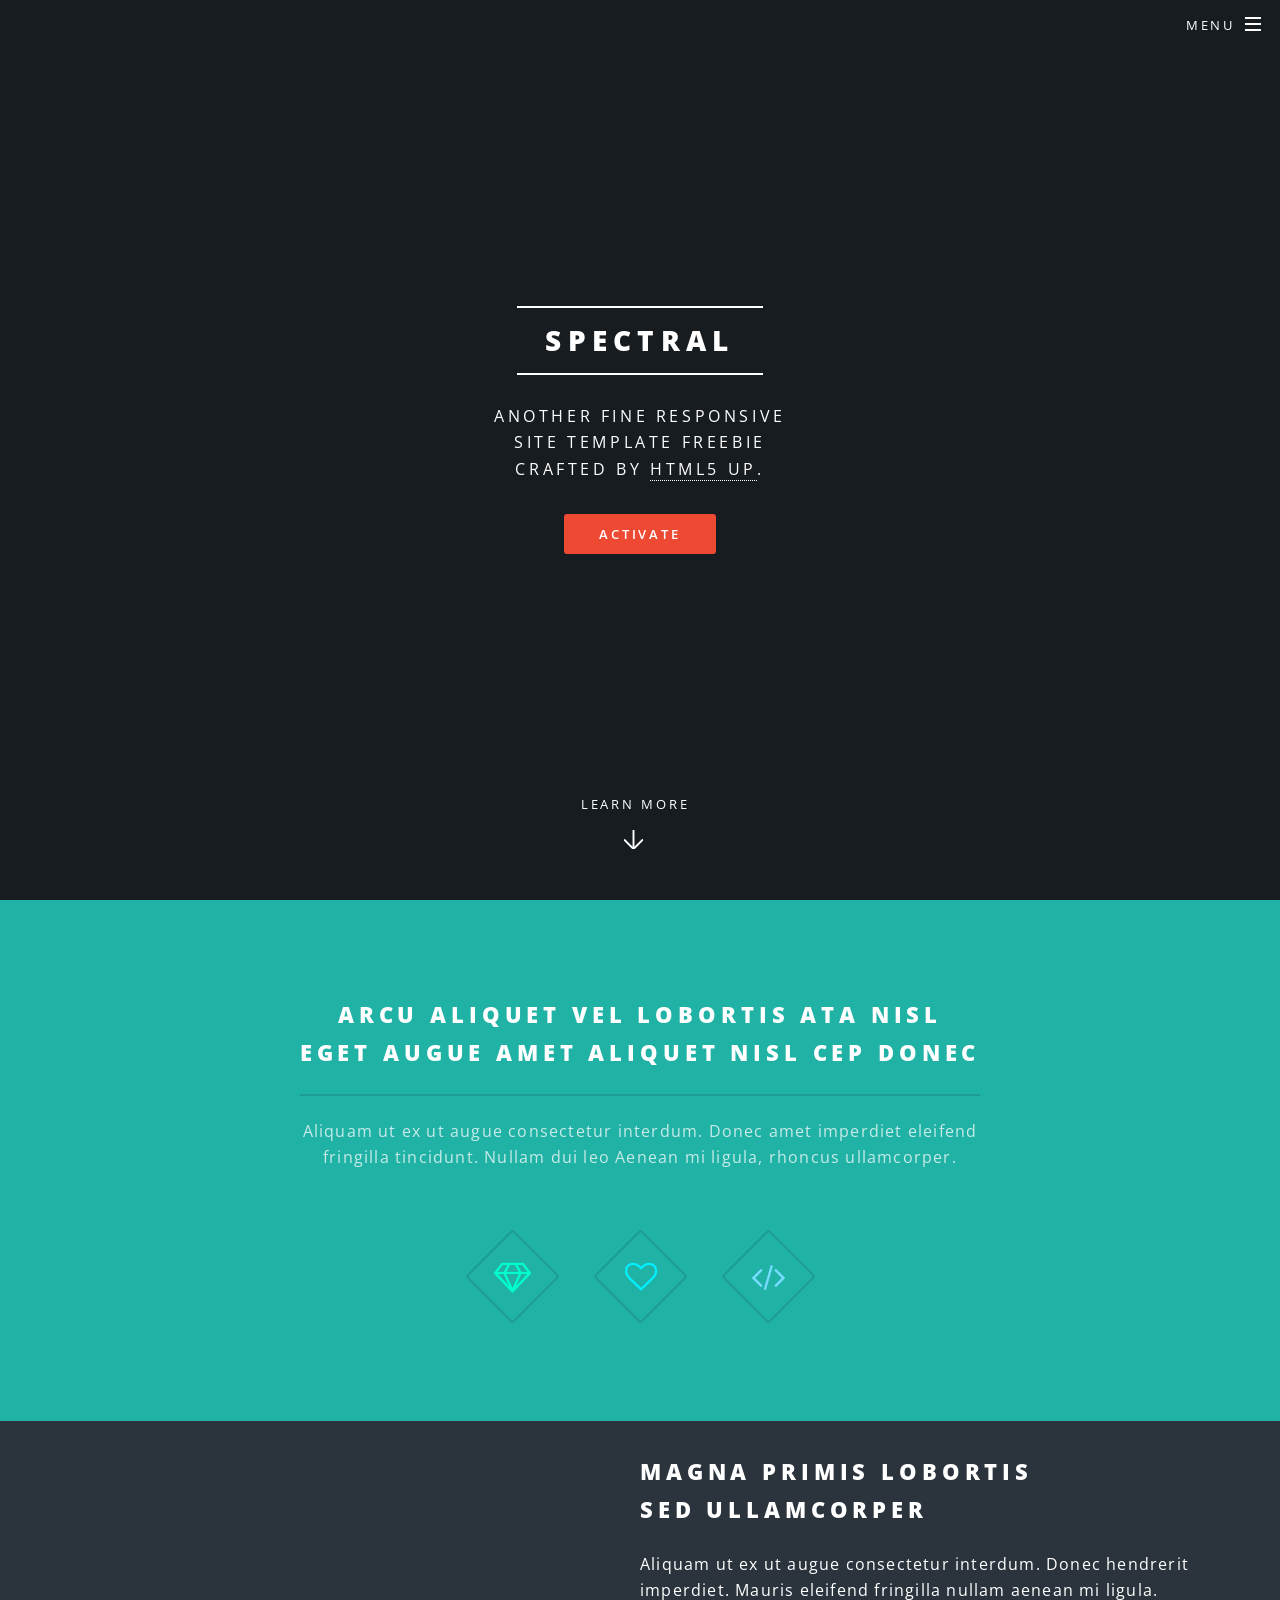
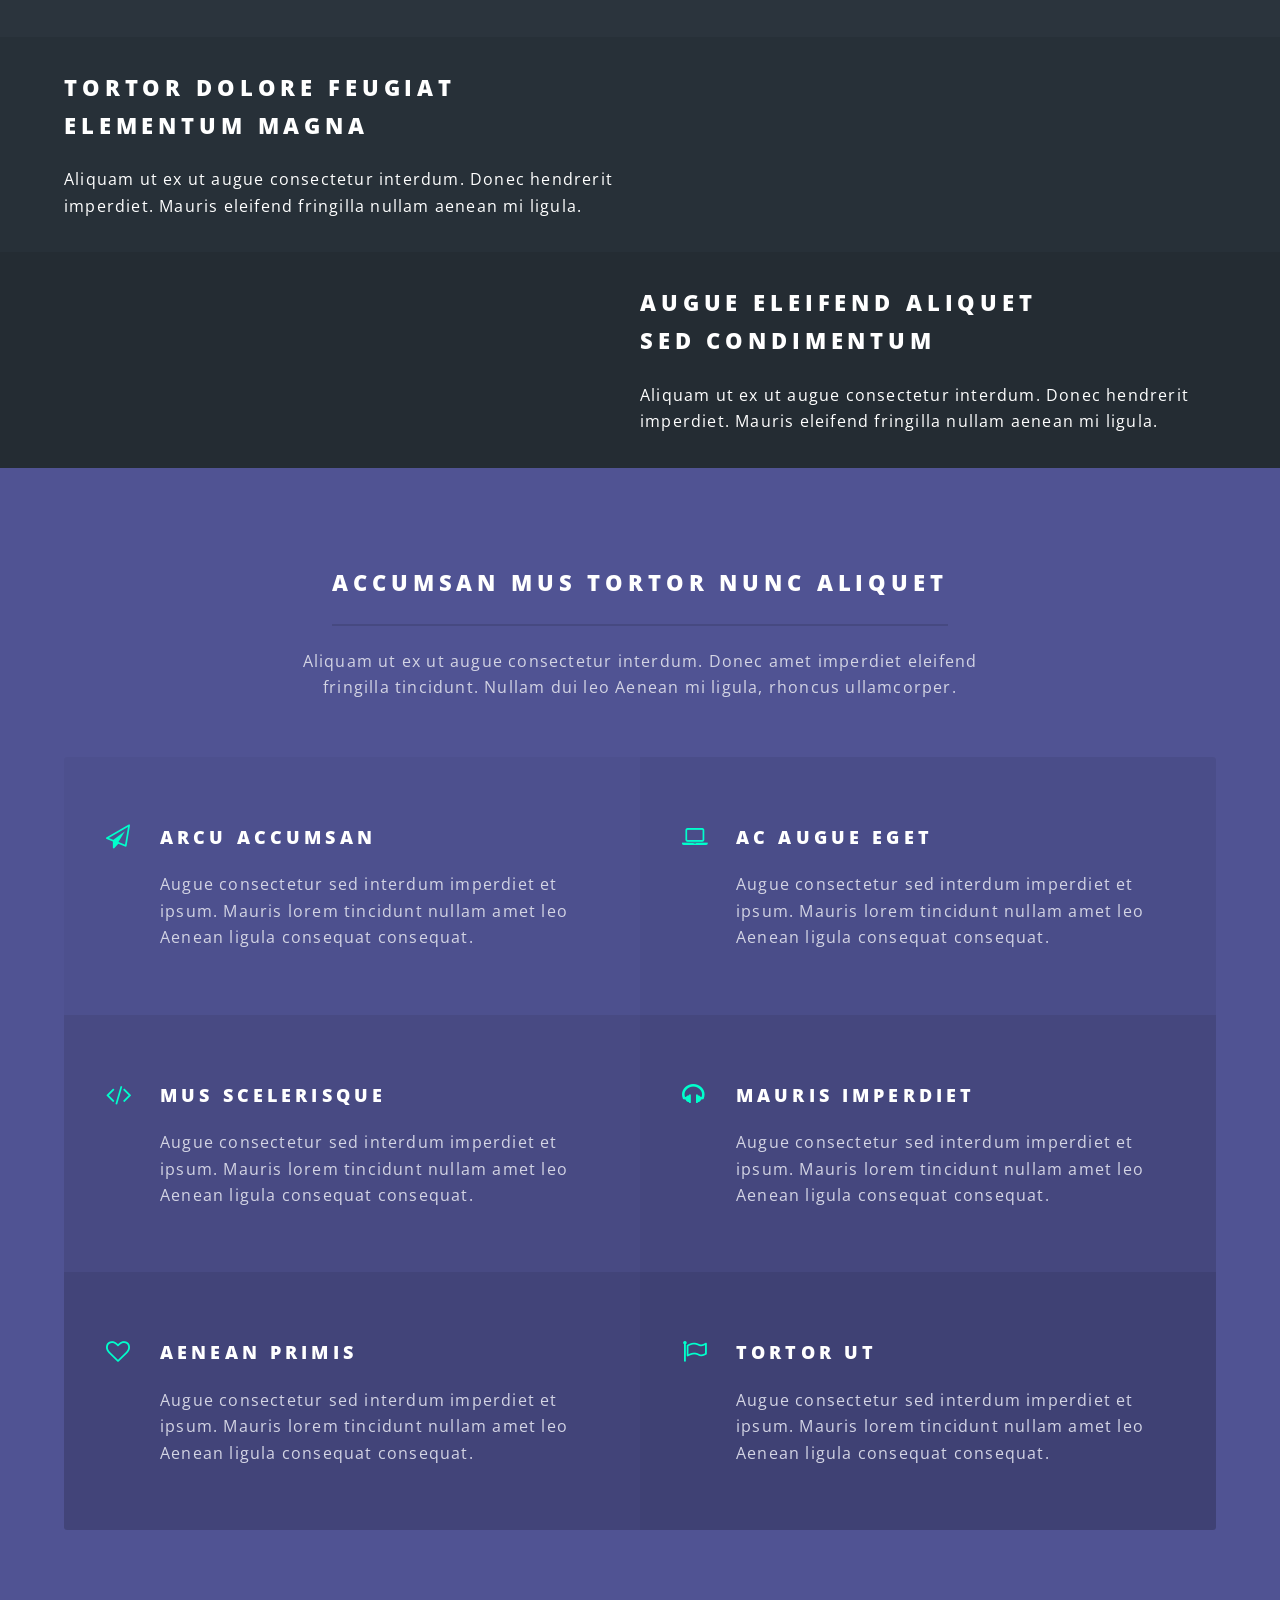
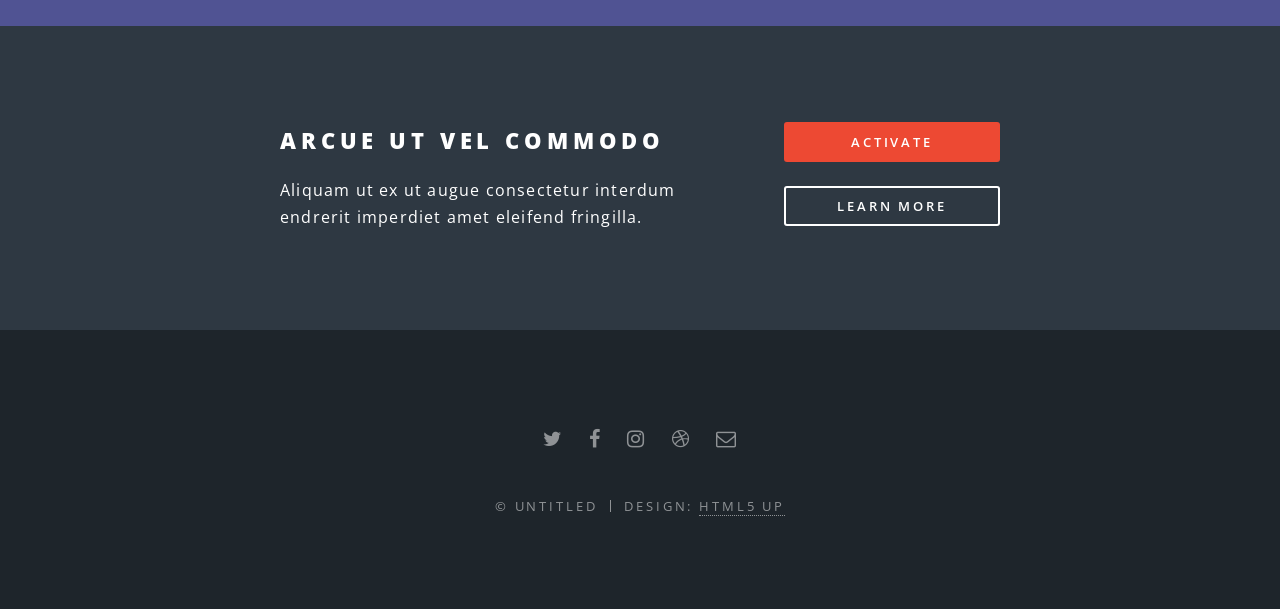
==== index.html @ 1762b663 "test test" ====
<!DOCTYPE HTML>
<!--
	Spectral by HTML5 UP
	html5up.net | @ajlkn
	Free for personal and commercial use under the CCA 3.0 license (html5up.net/license)
-->
<html>
	<head>
		<title>Spectral by HTML5 UP</title>
		<meta charset="utf-8" />
		<meta name="viewport" content="width=device-width, initial-scale=1" />
		<!--[if lte IE 8]><script src="assets/js/ie/html5shiv.js"></script><![endif]-->
		<link rel="stylesheet" href="assets/css/main.css" />
		<!--[if lte IE 8]><link rel="stylesheet" href="assets/css/ie8.css" /><![endif]-->
		<!--[if lte IE 9]><link rel="stylesheet" href="assets/css/ie9.css" /><![endif]-->
	</head>
	<body class="landing">

		<!-- Page Wrapper -->
			<div id="page-wrapper">

				<!-- Header -->
					<header id="header" class="alt">
						<h1><a href="index.html">Spectral</a></h1>
						<nav id="nav">
							<ul>
								<li class="special">
									<a href="#menu" class="menuToggle"><span>Menu</span></a>
									<div id="menu">
										<ul>
											<li><a href="index.html">Home</a></li>
											<li><a href="generic.html">Generic</a></li>
											<li><a href="elements.html">Elements</a></li>
											<li><a href="#">Sign Up</a></li>
											<li><a href="#">Log In</a></li>
										</ul>
									</div>
								</li>
							</ul>
						</nav>
					</header>

				<!-- Banner -->
					<section id="banner">
						<div class="inner">
							<h2>Spectral</h2>
							<p>Another fine responsive<br />
							site template freebie<br />
							crafted by <a href="http://html5up.net">HTML5 UP</a>.</p>
							<ul class="actions">
								<li><a href="#" class="button special">Activate</a></li>
							</ul>
						</div>
						<a href="#one" class="more scrolly">Learn More</a>
					</section>

				<!-- One -->
					<section id="one" class="wrapper style1 special">
						<div class="inner">
							<header class="major">
								<h2>Arcu aliquet vel lobortis ata nisl<br />
								eget augue amet aliquet nisl cep donec</h2>
								<p>Aliquam ut ex ut augue consectetur interdum. Donec amet imperdiet eleifend<br />
								fringilla tincidunt. Nullam dui leo Aenean mi ligula, rhoncus ullamcorper.</p>
							</header>
							<ul class="icons major">
								<li><span class="icon fa-diamond major style1"><span class="label">Lorem</span></span></li>
								<li><span class="icon fa-heart-o major style2"><span class="label">Ipsum</span></span></li>
								<li><span class="icon fa-code major style3"><span class="label">Dolor</span></span></li>
							</ul>
						</div>
					</section>

				<!-- Two -->
					<section id="two" class="wrapper alt style2">
						<section class="spotlight">
							<div class="image"><img src="images/pic01.jpg" alt="" /></div><div class="content">
								<h2>Magna primis lobortis<br />
								sed ullamcorper</h2>
								<p>Aliquam ut ex ut augue consectetur interdum. Donec hendrerit imperdiet. Mauris eleifend fringilla nullam aenean mi ligula.</p>
							</div>
						</section>
						<section class="spotlight">
							<div class="image"><img src="images/pic02.jpg" alt="" /></div><div class="content">
								<h2>Tortor dolore feugiat<br />
								elementum magna</h2>
								<p>Aliquam ut ex ut augue consectetur interdum. Donec hendrerit imperdiet. Mauris eleifend fringilla nullam aenean mi ligula.</p>
							</div>
						</section>
						<section class="spotlight">
							<div class="image"><img src="images/pic03.jpg" alt="" /></div><div class="content">
								<h2>Augue eleifend aliquet<br />
								sed condimentum</h2>
								<p>Aliquam ut ex ut augue consectetur interdum. Donec hendrerit imperdiet. Mauris eleifend fringilla nullam aenean mi ligula.</p>
							</div>
						</section>
					</section>

				<!-- Three -->
					<section id="three" class="wrapper style3 special">
						<div class="inner">
							<header class="major">
								<h2>Accumsan mus tortor nunc aliquet</h2>
								<p>Aliquam ut ex ut augue consectetur interdum. Donec amet imperdiet eleifend<br />
								fringilla tincidunt. Nullam dui leo Aenean mi ligula, rhoncus ullamcorper.</p>
							</header>
							<ul class="features">
								<li class="icon fa-paper-plane-o">
									<h3>Arcu accumsan</h3>
									<p>Augue consectetur sed interdum imperdiet et ipsum. Mauris lorem tincidunt nullam amet leo Aenean ligula consequat consequat.</p>
								</li>
								<li class="icon fa-laptop">
									<h3>Ac Augue Eget</h3>
									<p>Augue consectetur sed interdum imperdiet et ipsum. Mauris lorem tincidunt nullam amet leo Aenean ligula consequat consequat.</p>
								</li>
								<li class="icon fa-code">
									<h3>Mus Scelerisque</h3>
									<p>Augue consectetur sed interdum imperdiet et ipsum. Mauris lorem tincidunt nullam amet leo Aenean ligula consequat consequat.</p>
								</li>
								<li class="icon fa-headphones">
									<h3>Mauris Imperdiet</h3>
									<p>Augue consectetur sed interdum imperdiet et ipsum. Mauris lorem tincidunt nullam amet leo Aenean ligula consequat consequat.</p>
								</li>
								<li class="icon fa-heart-o">
									<h3>Aenean Primis</h3>
									<p>Augue consectetur sed interdum imperdiet et ipsum. Mauris lorem tincidunt nullam amet leo Aenean ligula consequat consequat.</p>
								</li>
								<li class="icon fa-flag-o">
									<h3>Tortor Ut</h3>
									<p>Augue consectetur sed interdum imperdiet et ipsum. Mauris lorem tincidunt nullam amet leo Aenean ligula consequat consequat.</p>
								</li>
							</ul>
						</div>
					</section>

				<!-- CTA -->
					<section id="cta" class="wrapper style4">
						<div class="inner">
							<header>
								<h2>Arcue ut vel commodo</h2>
								<p>Aliquam ut ex ut augue consectetur interdum endrerit imperdiet amet eleifend fringilla.</p>
							</header>
							<ul class="actions vertical">
								<li><a href="#" class="button fit special">Activate</a></li>
								<li><a href="#" class="button fit">Learn More</a></li>
							</ul>
						</div>
					</section>

				<!-- Footer -->
					<footer id="footer">
						<ul class="icons">
							<li><a href="#" class="icon fa-twitter"><span class="label">Twitter</span></a></li>
							<li><a href="#" class="icon fa-facebook"><span class="label">Facebook</span></a></li>
							<li><a href="#" class="icon fa-instagram"><span class="label">Instagram</span></a></li>
							<li><a href="#" class="icon fa-dribbble"><span class="label">Dribbble</span></a></li>
							<li><a href="#" class="icon fa-envelope-o"><span class="label">Email</span></a></li>
						</ul>
						<ul class="copyright">
							<li>&copy; Untitled</li><li>Design: <a href="http://html5up.net">HTML5 UP</a></li>
						</ul>
					</footer>

			</div>

		<!-- Scripts -->
			<script src="assets/js/jquery.min.js"></script>
			<script src="assets/js/jquery.scrollex.min.js"></script>
			<script src="assets/js/jquery.scrolly.min.js"></script>
			<script src="assets/js/skel.min.js"></script>
			<script src="assets/js/util.js"></script>
			<!--[if lte IE 8]><script src="assets/js/ie/respond.min.js"></script><![endif]-->
			<script src="assets/js/main.js"></script>

	</body>
</html>
---- assets/css/main.css ----
@import url(font-awesome.min.css);
@import url("https://fonts.googleapis.com/css?family=Open+Sans:400,400italic,600,600italic,800,800italic");

/*
	Spectral by HTML5 UP
	html5up.net | @ajlkn
	Free for personal and commercial use under the CCA 3.0 license (html5up.net/license)
*/

/* Reset */

	html, body, div, span, applet, object, iframe, h1, h2, h3, h4, h5, h6, p, blockquote, pre, a, abbr, acronym, address, big, cite, code, del, dfn, em, img, ins, kbd, q, s, samp, small, strike, strong, sub, sup, tt, var, b, u, i, center, dl, dt, dd, ol, ul, li, fieldset, form, label, legend, table, caption, tbody, tfoot, thead, tr, th, td, article, aside, canvas, details, embed, figure, figcaption, footer, header, hgroup, menu, nav, output, ruby, section, summary, time, mark, audio, video {
		margin: 0;
		padding: 0;
		border: 0;
		font-size: 100%;
		font: inherit;
		vertical-align: baseline;
	}

	article, aside, details, figcaption, figure, footer, header, hgroup, menu, nav, section {
		display: block;
	}

	body {
		line-height: 1;
	}

	ol, ul {
		list-style: none;
	}

	blockquote, q {
		quotes: none;
	}

	blockquote:before, blockquote:after, q:before, q:after {
		content: '';
		content: none;
	}

	table {
		border-collapse: collapse;
		border-spacing: 0;
	}

	body {
		-webkit-text-size-adjust: none;
	}

/* Box Model */

	*, *:before, *:after {
		-moz-box-sizing: border-box;
		-webkit-box-sizing: border-box;
		box-sizing: border-box;
	}

/* Grid */

	.row {
		border-bottom: solid 1px transparent;
		-moz-box-sizing: border-box;
		-webkit-box-sizing: border-box;
		box-sizing: border-box;
	}

	.row > * {
		float: left;
		-moz-box-sizing: border-box;
		-webkit-box-sizing: border-box;
		box-sizing: border-box;
	}

	.row:after, .row:before {
		content: '';
		display: block;
		clear: both;
		height: 0;
	}

	.row.uniform > * > :first-child {
		margin-top: 0;
	}

	.row.uniform > * > :last-child {
		margin-bottom: 0;
	}

	.row.\30 \25 > * {
		padding: 0 0 0 0em;
	}

	.row.\30 \25 {
		margin: 0 0 -1px 0em;
	}

	.row.uniform.\30 \25 > * {
		padding: 0em 0 0 0em;
	}

	.row.uniform.\30 \25 {
		margin: 0em 0 -1px 0em;
	}

	.row > * {
		padding: 0 0 0 1.5em;
	}

	.row {
		margin: 0 0 -1px -1.5em;
	}

	.row.uniform > * {
		padding: 1.5em 0 0 1.5em;
	}

	.row.uniform {
		margin: -1.5em 0 -1px -1.5em;
	}

	.row.\32 00\25 > * {
		padding: 0 0 0 3em;
	}

	.row.\32 00\25 {
		margin: 0 0 -1px -3em;
	}

	.row.uniform.\32 00\25 > * {
		padding: 3em 0 0 3em;
	}

	.row.uniform.\32 00\25 {
		margin: -3em 0 -1px -3em;
	}

	.row.\31 50\25 > * {
		padding: 0 0 0 2.25em;
	}

	.row.\31 50\25 {
		margin: 0 0 -1px -2.25em;
	}

	.row.uniform.\31 50\25 > * {
		padding: 2.25em 0 0 2.25em;
	}

	.row.uniform.\31 50\25 {
		margin: -2.25em 0 -1px -2.25em;
	}

	.row.\35 0\25 > * {
		padding: 0 0 0 0.75em;
	}

	.row.\35 0\25 {
		margin: 0 0 -1px -0.75em;
	}

	.row.uniform.\35 0\25 > * {
		padding: 0.75em 0 0 0.75em;
	}

	.row.uniform.\35 0\25 {
		margin: -0.75em 0 -1px -0.75em;
	}

	.row.\32 5\25 > * {
		padding: 0 0 0 0.375em;
	}

	.row.\32 5\25 {
		margin: 0 0 -1px -0.375em;
	}

	.row.uniform.\32 5\25 > * {
		padding: 0.375em 0 0 0.375em;
	}

	.row.uniform.\32 5\25 {
		margin: -0.375em 0 -1px -0.375em;
	}

	.\31 2u, .\31 2u\24 {
		width: 100%;
		clear: none;
		margin-left: 0;
	}

	.\31 1u, .\31 1u\24 {
		width: 91.6666666667%;
		clear: none;
		margin-left: 0;
	}

	.\31 0u, .\31 0u\24 {
		width: 83.3333333333%;
		clear: none;
		margin-left: 0;
	}

	.\39 u, .\39 u\24 {
		width: 75%;
		clear: none;
		margin-left: 0;
	}

	.\38 u, .\38 u\24 {
		width: 66.6666666667%;
		clear: none;
		margin-left: 0;
	}

	.\37 u, .\37 u\24 {
		width: 58.3333333333%;
		clear: none;
		margin-left: 0;
	}

	.\36 u, .\36 u\24 {
		width: 50%;
		clear: none;
		margin-left: 0;
	}

	.\35 u, .\35 u\24 {
		width: 41.6666666667%;
		clear: none;
		margin-left: 0;
	}

	.\34 u, .\34 u\24 {
		width: 33.3333333333%;
		clear: none;
		margin-left: 0;
	}

	.\33 u, .\33 u\24 {
		width: 25%;
		clear: none;
		margin-left: 0;
	}

	.\32 u, .\32 u\24 {
		width: 16.6666666667%;
		clear: none;
		margin-left: 0;
	}

	.\31 u, .\31 u\24 {
		width: 8.3333333333%;
		clear: none;
		margin-left: 0;
	}

	.\31 2u\24 + *,
	.\31 1u\24 + *,
	.\31 0u\24 + *,
	.\39 u\24 + *,
	.\38 u\24 + *,
	.\37 u\24 + *,
	.\36 u\24 + *,
	.\35 u\24 + *,
	.\34 u\24 + *,
	.\33 u\24 + *,
	.\32 u\24 + *,
	.\31 u\24 + * {
		clear: left;
	}

	.\-11u {
		margin-left: 91.66667%;
	}

	.\-10u {
		margin-left: 83.33333%;
	}

	.\-9u {
		margin-left: 75%;
	}

	.\-8u {
		margin-left: 66.66667%;
	}

	.\-7u {
		margin-left: 58.33333%;
	}

	.\-6u {
		margin-left: 50%;
	}

	.\-5u {
		margin-left: 41.66667%;
	}

	.\-4u {
		margin-left: 33.33333%;
	}

	.\-3u {
		margin-left: 25%;
	}

	.\-2u {
		margin-left: 16.66667%;
	}

	.\-1u {
		margin-left: 8.33333%;
	}

	@media screen and (max-width: 1680px) {

		.row > * {
			padding: 0 0 0 1.5em;
		}

		.row {
			margin: 0 0 -1px -1.5em;
		}

		.row.uniform > * {
			padding: 1.5em 0 0 1.5em;
		}

		.row.uniform {
			margin: -1.5em 0 -1px -1.5em;
		}

		.row.\32 00\25 > * {
			padding: 0 0 0 3em;
		}

		.row.\32 00\25 {
			margin: 0 0 -1px -3em;
		}

		.row.uniform.\32 00\25 > * {
			padding: 3em 0 0 3em;
		}

		.row.uniform.\32 00\25 {
			margin: -3em 0 -1px -3em;
		}

		.row.\31 50\25 > * {
			padding: 0 0 0 2.25em;
		}

		.row.\31 50\25 {
			margin: 0 0 -1px -2.25em;
		}

		.row.uniform.\31 50\25 > * {
			padding: 2.25em 0 0 2.25em;
		}

		.row.uniform.\31 50\25 {
			margin: -2.25em 0 -1px -2.25em;
		}

		.row.\35 0\25 > * {
			padding: 0 0 0 0.75em;
		}

		.row.\35 0\25 {
			margin: 0 0 -1px -0.75em;
		}

		.row.uniform.\35 0\25 > * {
			padding: 0.75em 0 0 0.75em;
		}

		.row.uniform.\35 0\25 {
			margin: -0.75em 0 -1px -0.75em;
		}

		.row.\32 5\25 > * {
			padding: 0 0 0 0.375em;
		}

		.row.\32 5\25 {
			margin: 0 0 -1px -0.375em;
		}

		.row.uniform.\32 5\25 > * {
			padding: 0.375em 0 0 0.375em;
		}

		.row.uniform.\32 5\25 {
			margin: -0.375em 0 -1px -0.375em;
		}

		.\31 2u\28xlarge\29, .\31 2u\24\28xlarge\29 {
			width: 100%;
			clear: none;
			margin-left: 0;
		}

		.\31 1u\28xlarge\29, .\31 1u\24\28xlarge\29 {
			width: 91.6666666667%;
			clear: none;
			margin-left: 0;
		}

		.\31 0u\28xlarge\29, .\31 0u\24\28xlarge\29 {
			width: 83.3333333333%;
			clear: none;
			margin-left: 0;
		}

		.\39 u\28xlarge\29, .\39 u\24\28xlarge\29 {
			width: 75%;
			clear: none;
			margin-left: 0;
		}

		.\38 u\28xlarge\29, .\38 u\24\28xlarge\29 {
			width: 66.6666666667%;
			clear: none;
			margin-left: 0;
		}

		.\37 u\28xlarge\29, .\37 u\24\28xlarge\29 {
			width: 58.3333333333%;
			clear: none;
			margin-left: 0;
		}

		.\36 u\28xlarge\29, .\36 u\24\28xlarge\29 {
			width: 50%;
			clear: none;
			margin-left: 0;
		}

		.\35 u\28xlarge\29, .\35 u\24\28xlarge\29 {
			width: 41.6666666667%;
			clear: none;
			margin-left: 0;
		}

		.\34 u\28xlarge\29, .\34 u\24\28xlarge\29 {
			width: 33.3333333333%;
			clear: none;
			margin-left: 0;
		}

		.\33 u\28xlarge\29, .\33 u\24\28xlarge\29 {
			width: 25%;
			clear: none;
			margin-left: 0;
		}

		.\32 u\28xlarge\29, .\32 u\24\28xlarge\29 {
			width: 16.6666666667%;
			clear: none;
			margin-left: 0;
		}

		.\31 u\28xlarge\29, .\31 u\24\28xlarge\29 {
			width: 8.3333333333%;
			clear: none;
			margin-left: 0;
		}

		.\31 2u\24\28xlarge\29 + *,
		.\31 1u\24\28xlarge\29 + *,
		.\31 0u\24\28xlarge\29 + *,
		.\39 u\24\28xlarge\29 + *,
		.\38 u\24\28xlarge\29 + *,
		.\37 u\24\28xlarge\29 + *,
		.\36 u\24\28xlarge\29 + *,
		.\35 u\24\28xlarge\29 + *,
		.\34 u\24\28xlarge\29 + *,
		.\33 u\24\28xlarge\29 + *,
		.\32 u\24\28xlarge\29 + *,
		.\31 u\24\28xlarge\29 + * {
			clear: left;
		}

		.\-11u\28xlarge\29 {
			margin-left: 91.66667%;
		}

		.\-10u\28xlarge\29 {
			margin-left: 83.33333%;
		}

		.\-9u\28xlarge\29 {
			margin-left: 75%;
		}

		.\-8u\28xlarge\29 {
			margin-left: 66.66667%;
		}

		.\-7u\28xlarge\29 {
			margin-left: 58.33333%;
		}

		.\-6u\28xlarge\29 {
			margin-left: 50%;
		}

		.\-5u\28xlarge\29 {
			margin-left: 41.66667%;
		}

		.\-4u\28xlarge\29 {
			margin-left: 33.33333%;
		}

		.\-3u\28xlarge\29 {
			margin-left: 25%;
		}

		.\-2u\28xlarge\29 {
			margin-left: 16.66667%;
		}

		.\-1u\28xlarge\29 {
			margin-left: 8.33333%;
		}

	}

	@media screen and (max-width: 1280px) {

		.row > * {
			padding: 0 0 0 1.5em;
		}

		.row {
			margin: 0 0 -1px -1.5em;
		}

		.row.uniform > * {
			padding: 1.5em 0 0 1.5em;
		}

		.row.uniform {
			margin: -1.5em 0 -1px -1.5em;
		}

		.row.\32 00\25 > * {
			padding: 0 0 0 3em;
		}

		.row.\32 00\25 {
			margin: 0 0 -1px -3em;
		}

		.row.uniform.\32 00\25 > * {
			padding: 3em 0 0 3em;
		}

		.row.uniform.\32 00\25 {
			margin: -3em 0 -1px -3em;
		}

		.row.\31 50\25 > * {
			padding: 0 0 0 2.25em;
		}

		.row.\31 50\25 {
			margin: 0 0 -1px -2.25em;
		}

		.row.uniform.\31 50\25 > * {
			padding: 2.25em 0 0 2.25em;
		}

		.row.uniform.\31 50\25 {
			margin: -2.25em 0 -1px -2.25em;
		}

		.row.\35 0\25 > * {
			padding: 0 0 0 0.75em;
		}

		.row.\35 0\25 {
			margin: 0 0 -1px -0.75em;
		}

		.row.uniform.\35 0\25 > * {
			padding: 0.75em 0 0 0.75em;
		}

		.row.uniform.\35 0\25 {
			margin: -0.75em 0 -1px -0.75em;
		}

		.row.\32 5\25 > * {
			padding: 0 0 0 0.375em;
		}

		.row.\32 5\25 {
			margin: 0 0 -1px -0.375em;
		}

		.row.uniform.\32 5\25 > * {
			padding: 0.375em 0 0 0.375em;
		}

		.row.uniform.\32 5\25 {
			margin: -0.375em 0 -1px -0.375em;
		}

		.\31 2u\28large\29, .\31 2u\24\28large\29 {
			width: 100%;
			clear: none;
			margin-left: 0;
		}

		.\31 1u\28large\29, .\31 1u\24\28large\29 {
			width: 91.6666666667%;
			clear: none;
			margin-left: 0;
		}

		.\31 0u\28large\29, .\31 0u\24\28large\29 {
			width: 83.3333333333%;
			clear: none;
			margin-left: 0;
		}

		.\39 u\28large\29, .\39 u\24\28large\29 {
			width: 75%;
			clear: none;
			margin-left: 0;
		}

		.\38 u\28large\29, .\38 u\24\28large\29 {
			width: 66.6666666667%;
			clear: none;
			margin-left: 0;
		}

		.\37 u\28large\29, .\37 u\24\28large\29 {
			width: 58.3333333333%;
			clear: none;
			margin-left: 0;
		}

		.\36 u\28large\29, .\36 u\24\28large\29 {
			width: 50%;
			clear: none;
			margin-left: 0;
		}

		.\35 u\28large\29, .\35 u\24\28large\29 {
			width: 41.6666666667%;
			clear: none;
			margin-left: 0;
		}

		.\34 u\28large\29, .\34 u\24\28large\29 {
			width: 33.3333333333%;
			clear: none;
			margin-left: 0;
		}

		.\33 u\28large\29, .\33 u\24\28large\29 {
			width: 25%;
			clear: none;
			margin-left: 0;
		}

		.\32 u\28large\29, .\32 u\24\28large\29 {
			width: 16.6666666667%;
			clear: none;
			margin-left: 0;
		}

		.\31 u\28large\29, .\31 u\24\28large\29 {
			width: 8.3333333333%;
			clear: none;
			margin-left: 0;
		}

		.\31 2u\24\28large\29 + *,
		.\31 1u\24\28large\29 + *,
		.\31 0u\24\28large\29 + *,
		.\39 u\24\28large\29 + *,
		.\38 u\24\28large\29 + *,
		.\37 u\24\28large\29 + *,
		.\36 u\24\28large\29 + *,
		.\35 u\24\28large\29 + *,
		.\34 u\24\28large\29 + *,
		.\33 u\24\28large\29 + *,
		.\32 u\24\28large\29 + *,
		.\31 u\24\28large\29 + * {
			clear: left;
		}

		.\-11u\28large\29 {
			margin-left: 91.66667%;
		}

		.\-10u\28large\29 {
			margin-left: 83.33333%;
		}

		.\-9u\28large\29 {
			margin-left: 75%;
		}

		.\-8u\28large\29 {
			margin-left: 66.66667%;
		}

		.\-7u\28large\29 {
			margin-left: 58.33333%;
		}

		.\-6u\28large\29 {
			margin-left: 50%;
		}

		.\-5u\28large\29 {
			margin-left: 41.66667%;
		}

		.\-4u\28large\29 {
			margin-left: 33.33333%;
		}

		.\-3u\28large\29 {
			margin-left: 25%;
		}

		.\-2u\28large\29 {
			margin-left: 16.66667%;
		}

		.\-1u\28large\29 {
			margin-left: 8.33333%;
		}

	}

	@media screen and (max-width: 980px) {

		.row > * {
			padding: 0 0 0 1.5em;
		}

		.row {
			margin: 0 0 -1px -1.5em;
		}

		.row.uniform > * {
			padding: 1.5em 0 0 1.5em;
		}

		.row.uniform {
			margin: -1.5em 0 -1px -1.5em;
		}

		.row.\32 00\25 > * {
			padding: 0 0 0 3em;
		}

		.row.\32 00\25 {
			margin: 0 0 -1px -3em;
		}

		.row.uniform.\32 00\25 > * {
			padding: 3em 0 0 3em;
		}

		.row.uniform.\32 00\25 {
			margin: -3em 0 -1px -3em;
		}

		.row.\31 50\25 > * {
			padding: 0 0 0 2.25em;
		}

		.row.\31 50\25 {
			margin: 0 0 -1px -2.25em;
		}

		.row.uniform.\31 50\25 > * {
			padding: 2.25em 0 0 2.25em;
		}

		.row.uniform.\31 50\25 {
			margin: -2.25em 0 -1px -2.25em;
		}

		.row.\35 0\25 > * {
			padding: 0 0 0 0.75em;
		}

		.row.\35 0\25 {
			margin: 0 0 -1px -0.75em;
		}

		.row.uniform.\35 0\25 > * {
			padding: 0.75em 0 0 0.75em;
		}

		.row.uniform.\35 0\25 {
			margin: -0.75em 0 -1px -0.75em;
		}

		.row.\32 5\25 > * {
			padding: 0 0 0 0.375em;
		}

		.row.\32 5\25 {
			margin: 0 0 -1px -0.375em;
		}

		.row.uniform.\32 5\25 > * {
			padding: 0.375em 0 0 0.375em;
		}

		.row.uniform.\32 5\25 {
			margin: -0.375em 0 -1px -0.375em;
		}

		.\31 2u\28medium\29, .\31 2u\24\28medium\29 {
			width: 100%;
			clear: none;
			margin-left: 0;
		}

		.\31 1u\28medium\29, .\31 1u\24\28medium\29 {
			width: 91.6666666667%;
			clear: none;
			margin-left: 0;
		}

		.\31 0u\28medium\29, .\31 0u\24\28medium\29 {
			width: 83.3333333333%;
			clear: none;
			margin-left: 0;
		}

		.\39 u\28medium\29, .\39 u\24\28medium\29 {
			width: 75%;
			clear: none;
			margin-left: 0;
		}

		.\38 u\28medium\29, .\38 u\24\28medium\29 {
			width: 66.6666666667%;
			clear: none;
			margin-left: 0;
		}

		.\37 u\28medium\29, .\37 u\24\28medium\29 {
			width: 58.3333333333%;
			clear: none;
			margin-left: 0;
		}

		.\36 u\28medium\29, .\36 u\24\28medium\29 {
			width: 50%;
			clear: none;
			margin-left: 0;
		}

		.\35 u\28medium\29, .\35 u\24\28medium\29 {
			width: 41.6666666667%;
			clear: none;
			margin-left: 0;
		}

		.\34 u\28medium\29, .\34 u\24\28medium\29 {
			width: 33.3333333333%;
			clear: none;
			margin-left: 0;
		}

		.\33 u\28medium\29, .\33 u\24\28medium\29 {
			width: 25%;
			clear: none;
			margin-left: 0;
		}

		.\32 u\28medium\29, .\32 u\24\28medium\29 {
			width: 16.6666666667%;
			clear: none;
			margin-left: 0;
		}

		.\31 u\28medium\29, .\31 u\24\28medium\29 {
			width: 8.3333333333%;
			clear: none;
			margin-left: 0;
		}

		.\31 2u\24\28medium\29 + *,
		.\31 1u\24\28medium\29 + *,
		.\31 0u\24\28medium\29 + *,
		.\39 u\24\28medium\29 + *,
		.\38 u\24\28medium\29 + *,
		.\37 u\24\28medium\29 + *,
		.\36 u\24\28medium\29 + *,
		.\35 u\24\28medium\29 + *,
		.\34 u\24\28medium\29 + *,
		.\33 u\24\28medium\29 + *,
		.\32 u\24\28medium\29 + *,
		.\31 u\24\28medium\29 + * {
			clear: left;
		}

		.\-11u\28medium\29 {
			margin-left: 91.66667%;
		}

		.\-10u\28medium\29 {
			margin-left: 83.33333%;
		}

		.\-9u\28medium\29 {
			margin-left: 75%;
		}

		.\-8u\28medium\29 {
			margin-left: 66.66667%;
		}

		.\-7u\28medium\29 {
			margin-left: 58.33333%;
		}

		.\-6u\28medium\29 {
			margin-left: 50%;
		}

		.\-5u\28medium\29 {
			margin-left: 41.66667%;
		}

		.\-4u\28medium\29 {
			margin-left: 33.33333%;
		}

		.\-3u\28medium\29 {
			margin-left: 25%;
		}

		.\-2u\28medium\29 {
			margin-left: 16.66667%;
		}

		.\-1u\28medium\29 {
			margin-left: 8.33333%;
		}

	}

	@media screen and (max-width: 736px) {

		.row > * {
			padding: 0 0 0 1.5em;
		}

		.row {
			margin: 0 0 -1px -1.5em;
		}

		.row.uniform > * {
			padding: 1.5em 0 0 1.5em;
		}

		.row.uniform {
			margin: -1.5em 0 -1px -1.5em;
		}

		.row.\32 00\25 > * {
			padding: 0 0 0 3em;
		}

		.row.\32 00\25 {
			margin: 0 0 -1px -3em;
		}

		.row.uniform.\32 00\25 > * {
			padding: 3em 0 0 3em;
		}

		.row.uniform.\32 00\25 {
			margin: -3em 0 -1px -3em;
		}

		.row.\31 50\25 > * {
			padding: 0 0 0 2.25em;
		}

		.row.\31 50\25 {
			margin: 0 0 -1px -2.25em;
		}

		.row.uniform.\31 50\25 > * {
			padding: 2.25em 0 0 2.25em;
		}

		.row.uniform.\31 50\25 {
			margin: -2.25em 0 -1px -2.25em;
		}

		.row.\35 0\25 > * {
			padding: 0 0 0 0.75em;
		}

		.row.\35 0\25 {
			margin: 0 0 -1px -0.75em;
		}

		.row.uniform.\35 0\25 > * {
			padding: 0.75em 0 0 0.75em;
		}

		.row.uniform.\35 0\25 {
			margin: -0.75em 0 -1px -0.75em;
		}

		.row.\32 5\25 > * {
			padding: 0 0 0 0.375em;
		}

		.row.\32 5\25 {
			margin: 0 0 -1px -0.375em;
		}

		.row.uniform.\32 5\25 > * {
			padding: 0.375em 0 0 0.375em;
		}

		.row.uniform.\32 5\25 {
			margin: -0.375em 0 -1px -0.375em;
		}

		.\31 2u\28small\29, .\31 2u\24\28small\29 {
			width: 100%;
			clear: none;
			margin-left: 0;
		}

		.\31 1u\28small\29, .\31 1u\24\28small\29 {
			width: 91.6666666667%;
			clear: none;
			margin-left: 0;
		}

		.\31 0u\28small\29, .\31 0u\24\28small\29 {
			width: 83.3333333333%;
			clear: none;
			margin-left: 0;
		}

		.\39 u\28small\29, .\39 u\24\28small\29 {
			width: 75%;
			clear: none;
			margin-left: 0;
		}

		.\38 u\28small\29, .\38 u\24\28small\29 {
			width: 66.6666666667%;
			clear: none;
			margin-left: 0;
		}

		.\37 u\28small\29, .\37 u\24\28small\29 {
			width: 58.3333333333%;
			clear: none;
			margin-left: 0;
		}

		.\36 u\28small\29, .\36 u\24\28small\29 {
			width: 50%;
			clear: none;
			margin-left: 0;
		}

		.\35 u\28small\29, .\35 u\24\28small\29 {
			width: 41.6666666667%;
			clear: none;
			margin-left: 0;
		}

		.\34 u\28small\29, .\34 u\24\28small\29 {
			width: 33.3333333333%;
			clear: none;
			margin-left: 0;
		}

		.\33 u\28small\29, .\33 u\24\28small\29 {
			width: 25%;
			clear: none;
			margin-left: 0;
		}

		.\32 u\28small\29, .\32 u\24\28small\29 {
			width: 16.6666666667%;
			clear: none;
			margin-left: 0;
		}

		.\31 u\28small\29, .\31 u\24\28small\29 {
			width: 8.3333333333%;
			clear: none;
			margin-left: 0;
		}

		.\31 2u\24\28small\29 + *,
		.\31 1u\24\28small\29 + *,
		.\31 0u\24\28small\29 + *,
		.\39 u\24\28small\29 + *,
		.\38 u\24\28small\29 + *,
		.\37 u\24\28small\29 + *,
		.\36 u\24\28small\29 + *,
		.\35 u\24\28small\29 + *,
		.\34 u\24\28small\29 + *,
		.\33 u\24\28small\29 + *,
		.\32 u\24\28small\29 + *,
		.\31 u\24\28small\29 + * {
			clear: left;
		}

		.\-11u\28small\29 {
			margin-left: 91.66667%;
		}

		.\-10u\28small\29 {
			margin-left: 83.33333%;
		}

		.\-9u\28small\29 {
			margin-left: 75%;
		}

		.\-8u\28small\29 {
			margin-left: 66.66667%;
		}

		.\-7u\28small\29 {
			margin-left: 58.33333%;
		}

		.\-6u\28small\29 {
			margin-left: 50%;
		}

		.\-5u\28small\29 {
			margin-left: 41.66667%;
		}

		.\-4u\28small\29 {
			margin-left: 33.33333%;
		}

		.\-3u\28small\29 {
			margin-left: 25%;
		}

		.\-2u\28small\29 {
			margin-left: 16.66667%;
		}

		.\-1u\28small\29 {
			margin-left: 8.33333%;
		}

	}

	@media screen and (max-width: 480px) {

		.row > * {
			padding: 0 0 0 1.5em;
		}

		.row {
			margin: 0 0 -1px -1.5em;
		}

		.row.uniform > * {
			padding: 1.5em 0 0 1.5em;
		}

		.row.uniform {
			margin: -1.5em 0 -1px -1.5em;
		}

		.row.\32 00\25 > * {
			padding: 0 0 0 3em;
		}

		.row.\32 00\25 {
			margin: 0 0 -1px -3em;
		}

		.row.uniform.\32 00\25 > * {
			padding: 3em 0 0 3em;
		}

		.row.uniform.\32 00\25 {
			margin: -3em 0 -1px -3em;
		}

		.row.\31 50\25 > * {
			padding: 0 0 0 2.25em;
		}

		.row.\31 50\25 {
			margin: 0 0 -1px -2.25em;
		}

		.row.uniform.\31 50\25 > * {
			padding: 2.25em 0 0 2.25em;
		}

		.row.uniform.\31 50\25 {
			margin: -2.25em 0 -1px -2.25em;
		}

		.row.\35 0\25 > * {
			padding: 0 0 0 0.75em;
		}

		.row.\35 0\25 {
			margin: 0 0 -1px -0.75em;
		}

		.row.uniform.\35 0\25 > * {
			padding: 0.75em 0 0 0.75em;
		}

		.row.uniform.\35 0\25 {
			margin: -0.75em 0 -1px -0.75em;
		}

		.row.\32 5\25 > * {
			padding: 0 0 0 0.375em;
		}

		.row.\32 5\25 {
			margin: 0 0 -1px -0.375em;
		}

		.row.uniform.\32 5\25 > * {
			padding: 0.375em 0 0 0.375em;
		}

		.row.uniform.\32 5\25 {
			margin: -0.375em 0 -1px -0.375em;
		}

		.\31 2u\28xsmall\29, .\31 2u\24\28xsmall\29 {
			width: 100%;
			clear: none;
			margin-left: 0;
		}

		.\31 1u\28xsmall\29, .\31 1u\24\28xsmall\29 {
			width: 91.6666666667%;
			clear: none;
			margin-left: 0;
		}

		.\31 0u\28xsmall\29, .\31 0u\24\28xsmall\29 {
			width: 83.3333333333%;
			clear: none;
			margin-left: 0;
		}

		.\39 u\28xsmall\29, .\39 u\24\28xsmall\29 {
			width: 75%;
			clear: none;
			margin-left: 0;
		}

		.\38 u\28xsmall\29, .\38 u\24\28xsmall\29 {
			width: 66.6666666667%;
			clear: none;
			margin-left: 0;
		}

		.\37 u\28xsmall\29, .\37 u\24\28xsmall\29 {
			width: 58.3333333333%;
			clear: none;
			margin-left: 0;
		}

		.\36 u\28xsmall\29, .\36 u\24\28xsmall\29 {
			width: 50%;
			clear: none;
			margin-left: 0;
		}

		.\35 u\28xsmall\29, .\35 u\24\28xsmall\29 {
			width: 41.6666666667%;
			clear: none;
			margin-left: 0;
		}

		.\34 u\28xsmall\29, .\34 u\24\28xsmall\29 {
			width: 33.3333333333%;
			clear: none;
			margin-left: 0;
		}

		.\33 u\28xsmall\29, .\33 u\24\28xsmall\29 {
			width: 25%;
			clear: none;
			margin-left: 0;
		}

		.\32 u\28xsmall\29, .\32 u\24\28xsmall\29 {
			width: 16.6666666667%;
			clear: none;
			margin-left: 0;
		}

		.\31 u\28xsmall\29, .\31 u\24\28xsmall\29 {
			width: 8.3333333333%;
			clear: none;
			margin-left: 0;
		}

		.\31 2u\24\28xsmall\29 + *,
		.\31 1u\24\28xsmall\29 + *,
		.\31 0u\24\28xsmall\29 + *,
		.\39 u\24\28xsmall\29 + *,
		.\38 u\24\28xsmall\29 + *,
		.\37 u\24\28xsmall\29 + *,
		.\36 u\24\28xsmall\29 + *,
		.\35 u\24\28xsmall\29 + *,
		.\34 u\24\28xsmall\29 + *,
		.\33 u\24\28xsmall\29 + *,
		.\32 u\24\28xsmall\29 + *,
		.\31 u\24\28xsmall\29 + * {
			clear: left;
		}

		.\-11u\28xsmall\29 {
			margin-left: 91.66667%;
		}

		.\-10u\28xsmall\29 {
			margin-left: 83.33333%;
		}

		.\-9u\28xsmall\29 {
			margin-left: 75%;
		}

		.\-8u\28xsmall\29 {
			margin-left: 66.66667%;
		}

		.\-7u\28xsmall\29 {
			margin-left: 58.33333%;
		}

		.\-6u\28xsmall\29 {
			margin-left: 50%;
		}

		.\-5u\28xsmall\29 {
			margin-left: 41.66667%;
		}

		.\-4u\28xsmall\29 {
			margin-left: 33.33333%;
		}

		.\-3u\28xsmall\29 {
			margin-left: 25%;
		}

		.\-2u\28xsmall\29 {
			margin-left: 16.66667%;
		}

		.\-1u\28xsmall\29 {
			margin-left: 8.33333%;
		}

	}

/* Basic */

	@-ms-viewport {
		width: device-width;
	}

	body {
		background: #2e3842;
	}

		body.is-loading *, body.is-loading *:before, body.is-loading *:after {
			-moz-animation: none !important;
			-webkit-animation: none !important;
			-ms-animation: none !important;
			animation: none !important;
			-moz-transition: none !important;
			-webkit-transition: none !important;
			-ms-transition: none !important;
			transition: none !important;
		}

	body, input, select, textarea {
		color: #fff;
		font-family: "Open Sans", Helvetica, sans-serif;
		font-size: 15pt;
		font-weight: 400;
		letter-spacing: 0.075em;
		line-height: 1.65em;
	}

		@media screen and (max-width: 1680px) {

			body, input, select, textarea {
				font-size: 13pt;
			}

		}

		@media screen and (max-width: 1280px) {

			body, input, select, textarea {
				font-size: 12pt;
			}

		}

		@media screen and (max-width: 736px) {

			body, input, select, textarea {
				font-size: 11pt;
				letter-spacing: 0.0375em;
			}

		}

	a {
		-moz-transition: color 0.2s ease, border-bottom-color 0.2s ease;
		-webkit-transition: color 0.2s ease, border-bottom-color 0.2s ease;
		-ms-transition: color 0.2s ease, border-bottom-color 0.2s ease;
		transition: color 0.2s ease, border-bottom-color 0.2s ease;
		border-bottom: dotted 1px;
		color: inherit;
		text-decoration: none;
	}

		a:hover {
			border-bottom-color: transparent;
		}

	strong, b {
		color: #fff;
		font-weight: 600;
	}

	em, i {
		font-style: italic;
	}

	p {
		margin: 0 0 2em 0;
	}

	h1, h2, h3, h4, h5, h6 {
		color: #fff;
		font-weight: 800;
		letter-spacing: 0.225em;
		line-height: 1em;
		margin: 0 0 1em 0;
		text-transform: uppercase;
	}

		h1 a, h2 a, h3 a, h4 a, h5 a, h6 a {
			color: inherit;
			text-decoration: none;
		}

	h2 {
		font-size: 1.35em;
		line-height: 1.75em;
	}

		@media screen and (max-width: 736px) {

			h2 {
				font-size: 1.1em;
				line-height: 1.65em;
			}

		}

	h3 {
		font-size: 1.15em;
		line-height: 1.75em;
	}

		@media screen and (max-width: 736px) {

			h3 {
				font-size: 1em;
				line-height: 1.65em;
			}

		}

	h4 {
		font-size: 1em;
		line-height: 1.5em;
	}

	h5 {
		font-size: 0.8em;
		line-height: 1.5em;
	}

	h6 {
		font-size: 0.7em;
		line-height: 1.5em;
	}

	sub {
		font-size: 0.8em;
		position: relative;
		top: 0.5em;
	}

	sup {
		font-size: 0.8em;
		position: relative;
		top: -0.5em;
	}

	hr {
		border: 0;
		border-bottom: solid 2px #fff;
		margin: 3em 0;
	}

		hr.major {
			margin: 4.5em 0;
		}

	blockquote {
		border-left: solid 4px #fff;
		font-style: italic;
		margin: 0 0 2em 0;
		padding: 0.5em 0 0.5em 2em;
	}

	code {
		background: rgba(144, 144, 144, 0.25);
		border-radius: 3px;
		font-family: "Courier New", monospace;
		font-size: 0.9em;
		letter-spacing: 0;
		margin: 0 0.25em;
		padding: 0.25em 0.65em;
	}

	pre {
		-webkit-overflow-scrolling: touch;
		font-family: "Courier New", monospace;
		font-size: 0.9em;
		margin: 0 0 2em 0;
	}

		pre code {
			display: block;
			line-height: 1.75em;
			padding: 1em 1.5em;
			overflow-x: auto;
		}

	.align-left {
		text-align: left;
	}

	.align-center {
		text-align: center;
	}

	.align-right {
		text-align: right;
	}

/* Section/Article */

	section.special, article.special {
		text-align: center;
	}

	header p {
		color: rgba(255, 255, 255, 0.5);
		position: relative;
		top: -0.25em;
	}

	header h3 + p {
		font-size: 1.1em;
	}

	header h4 + p,
	header h5 + p,
	header h6 + p {
		font-size: 0.9em;
	}

	header.major {
		margin: 0 0 3.5em 0;
	}

		header.major h2, header.major h3, header.major h4, header.major h5, header.major h6 {
			border-bottom: solid 2px #fff;
			display: inline-block;
			padding-bottom: 1em;
			position: relative;
		}

			header.major h2:after, header.major h3:after, header.major h4:after, header.major h5:after, header.major h6:after {
				content: '';
				display: block;
				height: 1px;
			}

		header.major p {
			color: #fff;
			top: 0;
		}

		@media screen and (max-width: 736px) {

			header.major {
				margin: 0 0 2em 0;
			}

		}

	@media screen and (max-width: 980px) {

		header br {
			display: none;
		}

	}

/* Form */

	form {
		margin: 0 0 2em 0;
	}

	label {
		color: #fff;
		display: block;
		font-size: 0.9em;
		font-weight: 600;
		margin: 0 0 1em 0;
	}

	input[type="text"],
	input[type="password"],
	input[type="email"],
	select,
	textarea {
		-moz-appearance: none;
		-webkit-appearance: none;
		-ms-appearance: none;
		appearance: none;
		background: rgba(144, 144, 144, 0.25);
		border-radius: 3px;
		border: none;
		color: inherit;
		display: block;
		outline: 0;
		padding: 0 1em;
		text-decoration: none;
		width: 100%;
	}

		input[type="text"]:invalid,
		input[type="password"]:invalid,
		input[type="email"]:invalid,
		select:invalid,
		textarea:invalid {
			box-shadow: none;
		}

		input[type="text"]:focus,
		input[type="password"]:focus,
		input[type="email"]:focus,
		select:focus,
		textarea:focus {
			box-shadow: 0 0 0 2px #21b2a6;
		}

	.select-wrapper {
		text-decoration: none;
		display: block;
		position: relative;
	}

		.select-wrapper:before {
			-moz-osx-font-smoothing: grayscale;
			-webkit-font-smoothing: antialiased;
			font-family: FontAwesome;
			font-style: normal;
			font-weight: normal;
			text-transform: none !important;
		}

		.select-wrapper:before {
			-moz-pointer-events: none;
			-webkit-pointer-events: none;
			-ms-pointer-events: none;
			pointer-events: none;
			color: #fff;
			content: '\f078';
			display: block;
			height: 2.75em;
			line-height: 2.75em;
			position: absolute;
			right: 0;
			text-align: center;
			top: 0;
			width: 2.75em;
		}

		.select-wrapper select::-ms-expand {
			display: none;
		}

	input[type="text"],
	input[type="password"],
	input[type="email"],
	select {
		height: 2.75em;
	}

	textarea {
		padding: 0.75em 1em;
	}

	input[type="checkbox"],
	input[type="radio"] {
		-moz-appearance: none;
		-webkit-appearance: none;
		-ms-appearance: none;
		appearance: none;
		display: block;
		float: left;
		margin-right: -2em;
		opacity: 0;
		width: 1em;
		z-index: -1;
	}

		input[type="checkbox"] + label,
		input[type="radio"] + label {
			text-decoration: none;
			color: #fff;
			cursor: pointer;
			display: inline-block;
			font-size: 1em;
			font-weight: 400;
			padding-left: 2.4em;
			padding-right: 0.75em;
			position: relative;
		}

			input[type="checkbox"] + label:before,
			input[type="radio"] + label:before {
				-moz-osx-font-smoothing: grayscale;
				-webkit-font-smoothing: antialiased;
				font-family: FontAwesome;
				font-style: normal;
				font-weight: normal;
				text-transform: none !important;
			}

			input[type="checkbox"] + label:before,
			input[type="radio"] + label:before {
				background: rgba(144, 144, 144, 0.25);
				border-radius: 3px;
				content: '';
				display: inline-block;
				height: 1.65em;
				left: 0;
				line-height: 1.58125em;
				position: absolute;
				text-align: center;
				top: 0;
				width: 1.65em;
			}

		input[type="checkbox"]:checked + label:before,
		input[type="radio"]:checked + label:before {
			background: #2e3842;
			color: #fff;
			content: '\f00c';
		}

		input[type="checkbox"]:focus + label:before,
		input[type="radio"]:focus + label:before {
			box-shadow: 0 0 0 2px #21b2a6;
		}

	input[type="checkbox"] + label:before {
		border-radius: 3px;
	}

	input[type="radio"] + label:before {
		border-radius: 100%;
	}

	::-webkit-input-placeholder {
		color: rgba(255, 255, 255, 0.5) !important;
		opacity: 1.0;
	}

	:-moz-placeholder {
		color: rgba(255, 255, 255, 0.5) !important;
		opacity: 1.0;
	}

	::-moz-placeholder {
		color: rgba(255, 255, 255, 0.5) !important;
		opacity: 1.0;
	}

	:-ms-input-placeholder {
		color: rgba(255, 255, 255, 0.5) !important;
		opacity: 1.0;
	}

	.formerize-placeholder {
		color: rgba(255, 255, 255, 0.5) !important;
		opacity: 1.0;
	}

/* Box */

	.box {
		border-radius: 3px;
		border: solid 2px #fff;
		margin-bottom: 2em;
		padding: 1.5em;
	}

		.box > :last-child,
		.box > :last-child > :last-child,
		.box > :last-child > :last-child > :last-child {
			margin-bottom: 0;
		}

		.box.alt {
			border: 0;
			border-radius: 0;
			padding: 0;
		}

/* Icon */

	.icon {
		text-decoration: none;
		border-bottom: none;
		position: relative;
	}

		.icon:before {
			-moz-osx-font-smoothing: grayscale;
			-webkit-font-smoothing: antialiased;
			font-family: FontAwesome;
			font-style: normal;
			font-weight: normal;
			text-transform: none !important;
		}

		.icon > .label {
			display: none;
		}

		.icon.major {
			-moz-transform: rotate(-45deg);
			-webkit-transform: rotate(-45deg);
			-ms-transform: rotate(-45deg);
			transform: rotate(-45deg);
			border-radius: 3px;
			border: solid 2px #fff;
			display: inline-block;
			font-size: 1.35em;
			height: calc(3em + 2px);
			line-height: 3em;
			text-align: center;
			width: calc(3em + 2px);
		}

			.icon.major:before {
				-moz-transform: rotate(45deg);
				-webkit-transform: rotate(45deg);
				-ms-transform: rotate(45deg);
				transform: rotate(45deg);
				display: inline-block;
				font-size: 1.5em;
			}

			@media screen and (max-width: 736px) {

				.icon.major {
					font-size: 1em;
				}

			}

		.icon.style1 {
			color: #00ffcc;
		}

		.icon.style2 {
			color: #00f0ff;
		}

		.icon.style3 {
			color: #76ddff;
		}

/* Image */

	.image {
		border-radius: 3px;
		border: 0;
		display: inline-block;
		position: relative;
	}

		.image img {
			border-radius: 3px;
			display: block;
		}

		.image.left {
			float: left;
			margin: 0 2em 2em 0;
			top: 0.25em;
		}

		.image.right {
			float: right;
			margin: 0 0 2em 2em;
			top: 0.25em;
		}

		.image.left, .image.right {
			max-width: 40%;
		}

			.image.left img, .image.right img {
				width: 100%;
			}

		.image.fit {
			display: block;
			margin: 0 0 2em 0;
			width: 100%;
		}

			.image.fit img {
				width: 100%;
			}

/* List */

	ol {
		list-style: decimal;
		margin: 0 0 2em 0;
		padding-left: 1.25em;
	}

		ol li {
			padding-left: 0.25em;
		}

	ul {
		list-style: disc;
		margin: 0 0 2em 0;
		padding-left: 1em;
	}

		ul li {
			padding-left: 0.5em;
		}

		ul.alt {
			list-style: none;
			padding-left: 0;
		}

			ul.alt li {
				border-top: solid 1px #fff;
				padding: 0.5em 0;
			}

				ul.alt li:first-child {
					border-top: 0;
					padding-top: 0;
				}

		ul.icons {
			cursor: default;
			list-style: none;
			padding-left: 0;
		}

			ul.icons li {
				display: inline-block;
				padding: 0 1em 0 0;
			}

				ul.icons li:last-child {
					padding-right: 0 !important;
				}

			ul.icons.major {
				padding: 1em 0;
			}

				ul.icons.major li {
					padding-right: 3.5em;
				}

					@media screen and (max-width: 736px) {

						ul.icons.major li {
							padding: 0 1em !important;
						}

					}

		ul.actions {
			cursor: default;
			list-style: none;
			padding-left: 0;
		}

			ul.actions li {
				display: inline-block;
				padding: 0 1.5em 0 0;
				vertical-align: middle;
			}

				ul.actions li:last-child {
					padding-right: 0;
				}

			ul.actions.small li {
				padding: 0 0.75em 0 0;
			}

			ul.actions.vertical li {
				display: block;
				padding: 1.5em 0 0 0;
			}

				ul.actions.vertical li:first-child {
					padding-top: 0;
				}

				ul.actions.vertical li > * {
					margin-bottom: 0;
				}

			ul.actions.vertical.small li {
				padding: 0.75em 0 0 0;
			}

				ul.actions.vertical.small li:first-child {
					padding-top: 0;
				}

			ul.actions.fit {
				display: table;
				margin-left: -1.5em;
				padding: 0;
				table-layout: fixed;
				width: calc(100% + 1.5em);
			}

				ul.actions.fit li {
					display: table-cell;
					padding: 0 0 0 1.5em;
				}

					ul.actions.fit li > * {
						margin-bottom: 0;
					}

				ul.actions.fit.small {
					margin-left: -0.75em;
					width: calc(100% + 0.75em);
				}

					ul.actions.fit.small li {
						padding: 0 0 0 0.75em;
					}

			@media screen and (max-width: 736px) {

				ul.actions li {
					display: block;
					padding: 1em 0 0 0;
					text-align: center;
					width: 100%;
				}

					ul.actions li:first-child {
						padding-top: 0;
					}

					ul.actions li > * {
						margin: 0 auto !important;
						max-width: 30em;
						width: 100%;
					}

						ul.actions li > *.icon:before {
							margin-left: -1em;
						}

				ul.actions.small li {
					padding: 0.5em 0 0 0;
				}

					ul.actions.small li:first-child {
						padding-top: 0;
					}

			}

	dl {
		margin: 0 0 2em 0;
	}

/* Table */

	.table-wrapper {
		-webkit-overflow-scrolling: touch;
		overflow-x: auto;
	}

	table {
		margin: 0 0 2em 0;
		width: 100%;
	}

		table tbody tr {
			border: solid 1px #fff;
			border-left: 0;
			border-right: 0;
		}

			table tbody tr:nth-child(2n + 1) {
				background-color: rgba(144, 144, 144, 0.25);
			}

		table td {
			padding: 0.75em 0.75em;
		}

		table th {
			color: #fff;
			font-size: 0.9em;
			font-weight: 600;
			padding: 0 0.75em 0.75em 0.75em;
			text-align: left;
		}

		table thead {
			border-bottom: solid 2px #fff;
		}

		table tfoot {
			border-top: solid 2px #fff;
		}

		table.alt {
			border-collapse: separate;
		}

			table.alt tbody tr td {
				border: solid 1px #fff;
				border-left-width: 0;
				border-top-width: 0;
			}

				table.alt tbody tr td:first-child {
					border-left-width: 1px;
				}

			table.alt tbody tr:first-child td {
				border-top-width: 1px;
			}

			table.alt thead {
				border-bottom: 0;
			}

			table.alt tfoot {
				border-top: 0;
			}

/* Button */

	input[type="submit"],
	input[type="reset"],
	input[type="button"],
	button,
	.button {
		-moz-appearance: none;
		-webkit-appearance: none;
		-ms-appearance: none;
		appearance: none;
		-moz-transition: background-color 0.2s ease-in-out, color 0.2s ease-in-out;
		-webkit-transition: background-color 0.2s ease-in-out, color 0.2s ease-in-out;
		-ms-transition: background-color 0.2s ease-in-out, color 0.2s ease-in-out;
		transition: background-color 0.2s ease-in-out, color 0.2s ease-in-out;
		background-color: transparent;
		border-radius: 3px;
		border: 0;
		box-shadow: inset 0 0 0 2px #fff;
		color: #fff;
		cursor: pointer;
		display: inline-block;
		font-size: 0.8em;
		font-weight: 600;
		height: 3.125em;
		letter-spacing: 0.225em;
		line-height: 3.125em;
		padding: 0 2.75em;
		text-align: center;
		text-decoration: none;
		text-transform: uppercase;
		white-space: nowrap;
		overflow: hidden;
		text-overflow: ellipsis;
	}

		input[type="submit"]:hover,
		input[type="reset"]:hover,
		input[type="button"]:hover,
		button:hover,
		.button:hover {
			background-color: rgba(144, 144, 144, 0.25);
		}

		input[type="submit"]:active,
		input[type="reset"]:active,
		input[type="button"]:active,
		button:active,
		.button:active {
			background-color: rgba(144, 144, 144, 0.5);
		}

		input[type="submit"].icon:before,
		input[type="reset"].icon:before,
		input[type="button"].icon:before,
		button.icon:before,
		.button.icon:before {
			margin-right: 0.5em;
		}

		input[type="submit"].fit,
		input[type="reset"].fit,
		input[type="button"].fit,
		button.fit,
		.button.fit {
			display: block;
			margin: 0 0 1em 0;
			width: 100%;
		}

		input[type="submit"].small,
		input[type="reset"].small,
		input[type="button"].small,
		button.small,
		.button.small {
			font-size: 0.8em;
		}

		input[type="submit"].big,
		input[type="reset"].big,
		input[type="button"].big,
		button.big,
		.button.big {
			font-size: 1.35em;
		}

		input[type="submit"].special,
		input[type="reset"].special,
		input[type="button"].special,
		button.special,
		.button.special {
			background-color: #ed4933;
			box-shadow: none !important;
			color: #ffffff !important;
		}

			input[type="submit"].special:hover,
			input[type="reset"].special:hover,
			input[type="button"].special:hover,
			button.special:hover,
			.button.special:hover {
				background-color: #ef5e4a !important;
			}

			input[type="submit"].special:active,
			input[type="reset"].special:active,
			input[type="button"].special:active,
			button.special:active,
			.button.special:active {
				background-color: #eb341c !important;
			}

		input[type="submit"].disabled, input[type="submit"]:disabled,
		input[type="reset"].disabled,
		input[type="reset"]:disabled,
		input[type="button"].disabled,
		input[type="button"]:disabled,
		button.disabled,
		button:disabled,
		.button.disabled,
		.button:disabled {
			-moz-pointer-events: none;
			-webkit-pointer-events: none;
			-ms-pointer-events: none;
			pointer-events: none;
			opacity: 0.25;
		}

		@media screen and (max-width: 736px) {

			input[type="submit"],
			input[type="reset"],
			input[type="button"],
			button,
			.button {
				height: 3.75em;
				line-height: 3.75em;
			}

		}

/* Features */

	.features {
		display: -moz-flex;
		display: -webkit-flex;
		display: -ms-flex;
		display: flex;
		-moz-flex-wrap: wrap;
		-webkit-flex-wrap: wrap;
		-ms-flex-wrap: wrap;
		flex-wrap: wrap;
		-moz-justify-content: center;
		-webkit-justify-content: center;
		-ms-justify-content: center;
		justify-content: center;
		list-style: none;
		padding: 0;
		width: 100%;
	}

		.features li {
			padding: 4em 4em 2em 6em ;
			display: block;
			position: relative;
			text-align: left;
			width: 50%;
		}

			.features li:nth-child(1) {
				background-color: rgba(0, 0, 0, 0.035);
			}

			.features li:nth-child(2) {
				background-color: rgba(0, 0, 0, 0.07);
			}

			.features li:nth-child(3) {
				background-color: rgba(0, 0, 0, 0.105);
			}

			.features li:nth-child(4) {
				background-color: rgba(0, 0, 0, 0.14);
			}

			.features li:nth-child(5) {
				background-color: rgba(0, 0, 0, 0.175);
			}

			.features li:nth-child(6) {
				background-color: rgba(0, 0, 0, 0.21);
			}

			.features li:nth-child(7) {
				background-color: rgba(0, 0, 0, 0.245);
			}

			.features li:nth-child(8) {
				background-color: rgba(0, 0, 0, 0.28);
			}

			.features li:nth-child(9) {
				background-color: rgba(0, 0, 0, 0.315);
			}

			.features li:nth-child(10) {
				background-color: rgba(0, 0, 0, 0.35);
			}

			.features li:before {
				display: block;
				color: #00ffcc;
				position: absolute;
				left: 1.75em;
				top: 2.75em;
				font-size: 1.5em;
			}

			.features li:nth-child(1) {
				border-top-left-radius: 3px;
			}

			.features li:nth-child(2) {
				border-top-right-radius: 3px;
			}

			.features li:nth-last-child(1) {
				border-bottom-right-radius: 3px;
			}

			.features li:nth-last-child(2) {
				border-bottom-left-radius: 3px;
			}

			@media screen and (max-width: 980px) {

				.features li {
					padding: 3em 2em 1em 2em ;
					text-align: center;
				}

					.features li:before {
						left: 0;
						margin: 0 0 1em 0;
						position: relative;
						top: 0;
					}

			}

			@media screen and (max-width: 736px) {

				.features li {
					padding: 3em 0 1em 0 ;
					background-color: transparent !important;
					border-top: solid 2px #fff;
					width: 100%;
				}

					.features li:first-child {
						border-top: 0;
					}

			}

/* Spotlight */

	.spotlight {
		-moz-align-items: center;
		-webkit-align-items: center;
		-ms-align-items: center;
		align-items: center;
		display: -moz-flex;
		display: -webkit-flex;
		display: -ms-flex;
		display: flex;
	}

		.spotlight .image {
			-moz-order: 1;
			-webkit-order: 1;
			-ms-order: 1;
			order: 1;
			border-radius: 0;
			width: 40%;
		}

			.spotlight .image img {
				border-radius: 0;
				width: 100%;
			}

		.spotlight .content {
			padding: 2em 4em 0.1em 4em ;
			-moz-order: 2;
			-webkit-order: 2;
			-ms-order: 2;
			order: 2;
			max-width: 48em;
			width: 60%;
		}

		.spotlight:nth-child(2n) {
			-moz-flex-direction: row-reverse;
			-webkit-flex-direction: row-reverse;
			-ms-flex-direction: row-reverse;
			flex-direction: row-reverse;
		}

		.spotlight:nth-child(1) {
			background-color: rgba(0, 0, 0, 0.075);
		}

		.spotlight:nth-child(2) {
			background-color: rgba(0, 0, 0, 0.15);
		}

		.spotlight:nth-child(3) {
			background-color: rgba(0, 0, 0, 0.225);
		}

		.spotlight:nth-child(4) {
			background-color: rgba(0, 0, 0, 0.3);
		}

		.spotlight:nth-child(5) {
			background-color: rgba(0, 0, 0, 0.375);
		}

		.spotlight:nth-child(6) {
			background-color: rgba(0, 0, 0, 0.45);
		}

		.spotlight:nth-child(7) {
			background-color: rgba(0, 0, 0, 0.525);
		}

		.spotlight:nth-child(8) {
			background-color: rgba(0, 0, 0, 0.6);
		}

		.spotlight:nth-child(9) {
			background-color: rgba(0, 0, 0, 0.675);
		}

		.spotlight:nth-child(10) {
			background-color: rgba(0, 0, 0, 0.75);
		}

		@media screen and (max-width: 1280px) {

			.spotlight .image {
				width: 45%;
			}

			.spotlight .content {
				width: 55%;
			}

		}

		@media screen and (max-width: 980px) {

			.spotlight {
				display: block;
			}

				.spotlight br {
					display: none;
				}

				.spotlight .image {
					width: 100%;
				}

				.spotlight .content {
					padding: 4em 3em 2em 3em ;
					max-width: none;
					text-align: center;
					width: 100%;
				}

		}

		@media screen and (max-width: 736px) {

			.spotlight .content {
				padding: 3em 2em 1em 2em ;
			}

		}

/* Wrapper */

	.wrapper {
		padding: 6em 0 4em 0 ;
	}

		.wrapper > .inner {
			width: 60em;
			margin: 0 auto;
		}

			@media screen and (max-width: 1280px) {

				.wrapper > .inner {
					width: 90%;
				}

			}

			@media screen and (max-width: 980px) {

				.wrapper > .inner {
					width: 100%;
				}

			}

		.wrapper.alt {
			padding: 0;
		}

		.wrapper.style1 {
			background-color: #21b2a6;
			color: #c7ebe8;
		}

			.wrapper.style1 strong, .wrapper.style1 b {
				color: #ffffff;
			}

			.wrapper.style1 h2, .wrapper.style1 h3, .wrapper.style1 h4, .wrapper.style1 h5, .wrapper.style1 h6 {
				color: #ffffff;
			}

			.wrapper.style1 hr {
				border-color: rgba(0, 0, 0, 0.125);
			}

			.wrapper.style1 blockquote {
				border-color: rgba(0, 0, 0, 0.125);
			}

			.wrapper.style1 code {
				background: rgba(255, 255, 255, 0.075);
			}

			.wrapper.style1 header p {
				color: #a6e0db;
			}

			.wrapper.style1 header.major h2, .wrapper.style1 header.major h3, .wrapper.style1 header.major h4, .wrapper.style1 header.major h5, .wrapper.style1 header.major h6 {
				border-color: rgba(0, 0, 0, 0.125);
			}

			.wrapper.style1 header.major p {
				color: #c7ebe8;
			}

			.wrapper.style1 label {
				color: #ffffff;
			}

			.wrapper.style1 input[type="text"],
			.wrapper.style1 input[type="password"],
			.wrapper.style1 input[type="email"],
			.wrapper.style1 select,
			.wrapper.style1 textarea {
				background: rgba(255, 255, 255, 0.075);
			}

			.wrapper.style1 .select-wrapper:before {
				color: rgba(0, 0, 0, 0.125);
			}

			.wrapper.style1 input[type="checkbox"] + label,
			.wrapper.style1 input[type="radio"] + label {
				color: #c7ebe8;
			}

				.wrapper.style1 input[type="checkbox"] + label:before,
				.wrapper.style1 input[type="radio"] + label:before {
					background: rgba(255, 255, 255, 0.075);
				}

			.wrapper.style1 input[type="checkbox"]:checked + label:before,
			.wrapper.style1 input[type="radio"]:checked + label:before {
				background: #ffffff;
				color: #21b2a6;
			}

			.wrapper.style1 ::-webkit-input-placeholder {
				color: #a6e0db !important;
			}

			.wrapper.style1 :-moz-placeholder {
				color: #a6e0db !important;
			}

			.wrapper.style1 ::-moz-placeholder {
				color: #a6e0db !important;
			}

			.wrapper.style1 :-ms-input-placeholder {
				color: #a6e0db !important;
			}

			.wrapper.style1 .formerize-placeholder {
				color: #a6e0db !important;
			}

			.wrapper.style1 .icon.major {
				border-color: rgba(0, 0, 0, 0.125);
			}

			.wrapper.style1 ul.alt li {
				border-color: rgba(0, 0, 0, 0.125);
			}

			.wrapper.style1 table tbody tr {
				border-color: rgba(0, 0, 0, 0.125);
			}

				.wrapper.style1 table tbody tr:nth-child(2n + 1) {
					background-color: rgba(255, 255, 255, 0.075);
				}

			.wrapper.style1 table th {
				color: #ffffff;
			}

			.wrapper.style1 table thead {
				border-color: rgba(0, 0, 0, 0.125);
			}

			.wrapper.style1 table tfoot {
				border-color: rgba(0, 0, 0, 0.125);
			}

			.wrapper.style1 table.alt tbody tr td {
				border-color: rgba(0, 0, 0, 0.125);
			}

			.wrapper.style1 input[type="submit"],
			.wrapper.style1 input[type="reset"],
			.wrapper.style1 input[type="button"],
			.wrapper.style1 button,
			.wrapper.style1 .button {
				box-shadow: inset 0 0 0 2px rgba(0, 0, 0, 0.125);
				color: #ffffff;
			}

				.wrapper.style1 input[type="submit"]:hover,
				.wrapper.style1 input[type="reset"]:hover,
				.wrapper.style1 input[type="button"]:hover,
				.wrapper.style1 button:hover,
				.wrapper.style1 .button:hover {
					background-color: rgba(255, 255, 255, 0.075);
				}

				.wrapper.style1 input[type="submit"]:active,
				.wrapper.style1 input[type="reset"]:active,
				.wrapper.style1 input[type="button"]:active,
				.wrapper.style1 button:active,
				.wrapper.style1 .button:active {
					background-color: rgba(255, 255, 255, 0.2);
				}

			@media screen and (max-width: 736px) {

				.wrapper.style1 .features li {
					border-top-color: rgba(0, 0, 0, 0.125);
				}

			}

		.wrapper.style2 {
			background-color: #2e3842;
		}

		.wrapper.style3 {
			background-color: #505393;
			color: #d3d4e4;
		}

			.wrapper.style3 strong, .wrapper.style3 b {
				color: #ffffff;
			}

			.wrapper.style3 h2, .wrapper.style3 h3, .wrapper.style3 h4, .wrapper.style3 h5, .wrapper.style3 h6 {
				color: #ffffff;
			}

			.wrapper.style3 hr {
				border-color: rgba(0, 0, 0, 0.125);
			}

			.wrapper.style3 blockquote {
				border-color: rgba(0, 0, 0, 0.125);
			}

			.wrapper.style3 code {
				background: rgba(255, 255, 255, 0.075);
			}

			.wrapper.style3 header p {
				color: #b9bad3;
			}

			.wrapper.style3 header.major h2, .wrapper.style3 header.major h3, .wrapper.style3 header.major h4, .wrapper.style3 header.major h5, .wrapper.style3 header.major h6 {
				border-color: rgba(0, 0, 0, 0.125);
			}

			.wrapper.style3 header.major p {
				color: #d3d4e4;
			}

			.wrapper.style3 label {
				color: #ffffff;
			}

			.wrapper.style3 input[type="text"],
			.wrapper.style3 input[type="password"],
			.wrapper.style3 input[type="email"],
			.wrapper.style3 select,
			.wrapper.style3 textarea {
				background: rgba(255, 255, 255, 0.075);
			}

			.wrapper.style3 .select-wrapper:before {
				color: rgba(0, 0, 0, 0.125);
			}

			.wrapper.style3 input[type="checkbox"] + label,
			.wrapper.style3 input[type="radio"] + label {
				color: #d3d4e4;
			}

				.wrapper.style3 input[type="checkbox"] + label:before,
				.wrapper.style3 input[type="radio"] + label:before {
					background: rgba(255, 255, 255, 0.075);
				}

			.wrapper.style3 input[type="checkbox"]:checked + label:before,
			.wrapper.style3 input[type="radio"]:checked + label:before {
				background: #ffffff;
				color: #505393;
			}

			.wrapper.style3 ::-webkit-input-placeholder {
				color: #b9bad3 !important;
			}

			.wrapper.style3 :-moz-placeholder {
				color: #b9bad3 !important;
			}

			.wrapper.style3 ::-moz-placeholder {
				color: #b9bad3 !important;
			}

			.wrapper.style3 :-ms-input-placeholder {
				color: #b9bad3 !important;
			}

			.wrapper.style3 .formerize-placeholder {
				color: #b9bad3 !important;
			}

			.wrapper.style3 .icon.major {
				border-color: rgba(0, 0, 0, 0.125);
			}

			.wrapper.style3 ul.alt li {
				border-color: rgba(0, 0, 0, 0.125);
			}

			.wrapper.style3 table tbody tr {
				border-color: rgba(0, 0, 0, 0.125);
			}

				.wrapper.style3 table tbody tr:nth-child(2n + 1) {
					background-color: rgba(255, 255, 255, 0.075);
				}

			.wrapper.style3 table th {
				color: #ffffff;
			}

			.wrapper.style3 table thead {
				border-color: rgba(0, 0, 0, 0.125);
			}

			.wrapper.style3 table tfoot {
				border-color: rgba(0, 0, 0, 0.125);
			}

			.wrapper.style3 table.alt tbody tr td {
				border-color: rgba(0, 0, 0, 0.125);
			}

			.wrapper.style3 input[type="submit"],
			.wrapper.style3 input[type="reset"],
			.wrapper.style3 input[type="button"],
			.wrapper.style3 button,
			.wrapper.style3 .button {
				box-shadow: inset 0 0 0 2px rgba(0, 0, 0, 0.125);
				color: #ffffff;
			}

				.wrapper.style3 input[type="submit"]:hover,
				.wrapper.style3 input[type="reset"]:hover,
				.wrapper.style3 input[type="button"]:hover,
				.wrapper.style3 button:hover,
				.wrapper.style3 .button:hover {
					background-color: rgba(255, 255, 255, 0.075);
				}

				.wrapper.style3 input[type="submit"]:active,
				.wrapper.style3 input[type="reset"]:active,
				.wrapper.style3 input[type="button"]:active,
				.wrapper.style3 button:active,
				.wrapper.style3 .button:active {
					background-color: rgba(255, 255, 255, 0.2);
				}

			@media screen and (max-width: 736px) {

				.wrapper.style3 .features li {
					border-top-color: rgba(0, 0, 0, 0.125);
				}

			}

		.wrapper.style4 {
			background-color: transparent;
		}

		.wrapper.style5 {
			background-color: #ffffff;
			color: #4E4852;
		}

			.wrapper.style5 strong, .wrapper.style5 b {
				color: #2E3842;
			}

			.wrapper.style5 h2, .wrapper.style5 h3, .wrapper.style5 h4, .wrapper.style5 h5, .wrapper.style5 h6 {
				color: #2E3842;
			}

			.wrapper.style5 hr {
				border-color: #dfdfdf;
			}

			.wrapper.style5 blockquote {
				border-color: #dfdfdf;
			}

			.wrapper.style5 code {
				background: rgba(0, 0, 0, 0.0375);
			}

			.wrapper.style5 header p {
				color: #8E8892;
			}

			.wrapper.style5 header.major h2, .wrapper.style5 header.major h3, .wrapper.style5 header.major h4, .wrapper.style5 header.major h5, .wrapper.style5 header.major h6 {
				border-color: #dfdfdf;
			}

			.wrapper.style5 header.major p {
				color: #4E4852;
			}

			.wrapper.style5 label {
				color: #2E3842;
			}

			.wrapper.style5 input[type="text"],
			.wrapper.style5 input[type="password"],
			.wrapper.style5 input[type="email"],
			.wrapper.style5 select,
			.wrapper.style5 textarea {
				background: rgba(0, 0, 0, 0.0375);
			}

			.wrapper.style5 .select-wrapper:before {
				color: #dfdfdf;
			}

			.wrapper.style5 input[type="checkbox"] + label,
			.wrapper.style5 input[type="radio"] + label {
				color: #4E4852;
			}

				.wrapper.style5 input[type="checkbox"] + label:before,
				.wrapper.style5 input[type="radio"] + label:before {
					background: rgba(0, 0, 0, 0.0375);
				}

			.wrapper.style5 input[type="checkbox"]:checked + label:before,
			.wrapper.style5 input[type="radio"]:checked + label:before {
				background: #2E3842;
				color: #ffffff;
			}

			.wrapper.style5 ::-webkit-input-placeholder {
				color: #8E8892 !important;
			}

			.wrapper.style5 :-moz-placeholder {
				color: #8E8892 !important;
			}

			.wrapper.style5 ::-moz-placeholder {
				color: #8E8892 !important;
			}

			.wrapper.style5 :-ms-input-placeholder {
				color: #8E8892 !important;
			}

			.wrapper.style5 .formerize-placeholder {
				color: #8E8892 !important;
			}

			.wrapper.style5 .icon.major {
				border-color: #dfdfdf;
			}

			.wrapper.style5 ul.alt li {
				border-color: #dfdfdf;
			}

			.wrapper.style5 table tbody tr {
				border-color: #dfdfdf;
			}

				.wrapper.style5 table tbody tr:nth-child(2n + 1) {
					background-color: rgba(0, 0, 0, 0.0375);
				}

			.wrapper.style5 table th {
				color: #2E3842;
			}

			.wrapper.style5 table thead {
				border-color: #dfdfdf;
			}

			.wrapper.style5 table tfoot {
				border-color: #dfdfdf;
			}

			.wrapper.style5 table.alt tbody tr td {
				border-color: #dfdfdf;
			}

			.wrapper.style5 input[type="submit"],
			.wrapper.style5 input[type="reset"],
			.wrapper.style5 input[type="button"],
			.wrapper.style5 button,
			.wrapper.style5 .button {
				box-shadow: inset 0 0 0 2px #dfdfdf;
				color: #2E3842;
			}

				.wrapper.style5 input[type="submit"]:hover,
				.wrapper.style5 input[type="reset"]:hover,
				.wrapper.style5 input[type="button"]:hover,
				.wrapper.style5 button:hover,
				.wrapper.style5 .button:hover {
					background-color: rgba(0, 0, 0, 0.0375);
				}

				.wrapper.style5 input[type="submit"]:active,
				.wrapper.style5 input[type="reset"]:active,
				.wrapper.style5 input[type="button"]:active,
				.wrapper.style5 button:active,
				.wrapper.style5 .button:active {
					background-color: rgba(0, 0, 0, 0.1);
				}

			@media screen and (max-width: 736px) {

				.wrapper.style5 .features li {
					border-top-color: #dfdfdf;
				}

			}

		@media screen and (max-width: 980px) {

			.wrapper {
				padding: 4em 3em 2em 3em ;
			}

		}

		@media screen and (max-width: 736px) {

			.wrapper {
				padding: 3em 2em 1em 2em ;
			}

		}

/* Page Wrapper + Menu */

	#page-wrapper {
		-moz-transition: opacity 0.5s ease;
		-webkit-transition: opacity 0.5s ease;
		-ms-transition: opacity 0.5s ease;
		transition: opacity 0.5s ease;
		opacity: 1;
		padding-top: 3em;
	}

		#page-wrapper:before {
			background: transparent;
			content: '';
			display: block;
			display: none;
			height: 100%;
			left: 0;
			position: fixed;
			top: 0;
			width: 100%;
			z-index: 10001;
		}

	#menu {
		-moz-transform: translateX(20em);
		-webkit-transform: translateX(20em);
		-ms-transform: translateX(20em);
		transform: translateX(20em);
		-moz-transition: -moz-transform 0.5s ease;
		-webkit-transition: -webkit-transform 0.5s ease;
		-ms-transition: -ms-transform 0.5s ease;
		transition: transform 0.5s ease;
		-webkit-overflow-scrolling: touch;
		background: #21b2a6;
		color: #ffffff;
		height: 100%;
		max-width: 80%;
		overflow-y: auto;
		padding: 3em 2em;
		position: fixed;
		right: 0;
		top: 0;
		width: 20em;
		z-index: 10002;
	}

		#menu ul {
			list-style: none;
			padding: 0;
		}

			#menu ul > li {
				border-top: solid 1px rgba(0, 0, 0, 0.125);
				margin: 0.5em 0 0 0;
				padding: 0.5em 0 0 0;
			}

				#menu ul > li:first-child {
					border-top: 0 !important;
					margin-top: 0 !important;
					padding-top: 0 !important;
				}

				#menu ul > li > a {
					border: 0;
					color: inherit;
					display: block;
					font-size: 0.8em;
					letter-spacing: 0.225em;
					outline: 0;
					text-decoration: none;
					text-transform: uppercase;
				}

					@media screen and (max-width: 736px) {

						#menu ul > li > a {
							line-height: 3em;
						}

					}

		#menu .close {
			background-image: url("images/close.svg");
			background-position: 4.85em 1em;
			background-repeat: no-repeat;
			border: 0;
			cursor: pointer;
			display: block;
			height: 3em;
			position: absolute;
			right: 0;
			top: 0;
			vertical-align: middle;
			width: 7em;
		}

		@media screen and (max-width: 736px) {

			#menu {
				padding: 3em 1.5em;
			}

		}

	body.is-menu-visible #page-wrapper {
		opacity: 0.35;
	}

		body.is-menu-visible #page-wrapper:before {
			display: block;
		}

	body.is-menu-visible #menu {
		-moz-transform: translateX(0);
		-webkit-transform: translateX(0);
		-ms-transform: translateX(0);
		transform: translateX(0);
	}

/* Header */

	#header {
		-moz-transition: background-color 0.2s ease;
		-webkit-transition: background-color 0.2s ease;
		-ms-transition: background-color 0.2s ease;
		transition: background-color 0.2s ease;
		background: #2e3842;
		height: 3em;
		left: 0;
		line-height: 3em;
		position: fixed;
		top: 0;
		width: 100%;
		z-index: 10000;
	}

		#header h1 {
			-moz-transition: opacity 0.2s ease;
			-webkit-transition: opacity 0.2s ease;
			-ms-transition: opacity 0.2s ease;
			transition: opacity 0.2s ease;
			height: inherit;
			left: 1.25em;
			line-height: inherit;
			position: absolute;
			top: 0;
		}

			#header h1 a {
				border: 0;
				display: block;
				height: inherit;
				line-height: inherit;
			}

				@media screen and (max-width: 736px) {

					#header h1 a {
						font-size: 0.8em;
					}

				}

		#header nav {
			height: inherit;
			line-height: inherit;
			position: absolute;
			right: 0;
			top: 0;
		}

			#header nav > ul {
				list-style: none;
				margin: 0;
				padding: 0;
				white-space: nowrap;
			}

				#header nav > ul > li {
					display: inline-block;
					padding: 0;
				}

					#header nav > ul > li > a {
						border: 0;
						color: #fff;
						display: block;
						font-size: 0.8em;
						letter-spacing: 0.225em;
						padding: 0 1.5em;
						text-transform: uppercase;
					}

						#header nav > ul > li > a.menuToggle {
							outline: 0;
							position: relative;
						}

							#header nav > ul > li > a.menuToggle:after {
								background-image: url("images/bars.svg");
								background-position: right center;
								background-repeat: no-repeat;
								content: '';
								display: inline-block;
								height: 3.75em;
								vertical-align: top;
								width: 2em;
							}

							@media screen and (max-width: 736px) {

								#header nav > ul > li > a.menuToggle {
									padding: 0 1.5em;
								}

									#header nav > ul > li > a.menuToggle span {
										display: none;
									}

							}

						@media screen and (max-width: 736px) {

							#header nav > ul > li > a {
								padding: 0 0 0 1.5em;
							}

						}

					#header nav > ul > li:first-child {
						margin-left: 0;
					}

		#header.alt {
			background: transparent;
		}

			#header.alt h1 {
				-moz-pointer-events: none;
				-webkit-pointer-events: none;
				-ms-pointer-events: none;
				pointer-events: none;
				opacity: 0;
			}

/* Banner */

	#banner {
		display: -moz-flex;
		display: -webkit-flex;
		display: -ms-flex;
		display: flex;
		-moz-flex-direction: column;
		-webkit-flex-direction: column;
		-ms-flex-direction: column;
		flex-direction: column;
		-moz-justify-content: center;
		-webkit-justify-content: center;
		-ms-justify-content: center;
		justify-content: center;
		cursor: default;
		height: 100vh;
		min-height: 35em;
		overflow: hidden;
		position: relative;
		text-align: center;
	}

		#banner h2 {
			-moz-transform: scale(1);
			-webkit-transform: scale(1);
			-ms-transform: scale(1);
			transform: scale(1);
			-moz-transition: -moz-transform 0.5s ease, opacity 0.5s ease;
			-webkit-transition: -webkit-transform 0.5s ease, opacity 0.5s ease;
			-ms-transition: -ms-transform 0.5s ease, opacity 0.5s ease;
			transition: transform 0.5s ease, opacity 0.5s ease;
			display: inline-block;
			font-size: 1.75em;
			opacity: 1;
			padding: 0.35em 1em;
			position: relative;
			z-index: 1;
		}

			#banner h2:before, #banner h2:after {
				-moz-transition: width 0.85s ease;
				-webkit-transition: width 0.85s ease;
				-ms-transition: width 0.85s ease;
				transition: width 0.85s ease;
				-moz-transition-delay: 0.25s;
				-webkit-transition-delay: 0.25s;
				-ms-transition-delay: 0.25s;
				transition-delay: 0.25s;
				background: #fff;
				content: '';
				display: block;
				height: 2px;
				position: absolute;
				width: 100%;
			}

			#banner h2:before {
				top: 0;
				left: 0;
			}

			#banner h2:after {
				bottom: 0;
				right: 0;
			}

		#banner p {
			letter-spacing: 0.225em;
			text-transform: uppercase;
		}

			#banner p a {
				color: inherit;
			}

		#banner .more {
			-moz-transition: -moz-transform 0.75s ease, opacity 0.75s ease;
			-webkit-transition: -webkit-transform 0.75s ease, opacity 0.75s ease;
			-ms-transition: -ms-transform 0.75s ease, opacity 0.75s ease;
			transition: transform 0.75s ease, opacity 0.75s ease;
			-moz-transition-delay: 3.5s;
			-webkit-transition-delay: 3.5s;
			-ms-transition-delay: 3.5s;
			transition-delay: 3.5s;
			-moz-transform: translateY(0);
			-webkit-transform: translateY(0);
			-ms-transform: translateY(0);
			transform: translateY(0);
			border: none;
			bottom: 0;
			color: inherit;
			font-size: 0.8em;
			height: 8.5em;
			left: 50%;
			letter-spacing: 0.225em;
			margin-left: -8.5em;
			opacity: 1;
			outline: 0;
			padding-left: 0.225em;
			position: absolute;
			text-align: center;
			text-transform: uppercase;
			width: 16em;
			z-index: 1;
		}

			#banner .more:after {
				background-image: url("images/arrow.svg");
				background-position: center;
				background-repeat: no-repeat;
				background-size: contain;
				bottom: 4em;
				content: '';
				display: block;
				height: 1.5em;
				left: 50%;
				margin: 0 0 0 -0.75em;
				position: absolute;
				width: 1.5em;
			}

		#banner:after {
			-moz-pointer-events: none;
			-webkit-pointer-events: none;
			-ms-pointer-events: none;
			pointer-events: none;
			-moz-transition: opacity 3s ease-in-out;
			-webkit-transition: opacity 3s ease-in-out;
			-ms-transition: opacity 3s ease-in-out;
			transition: opacity 3s ease-in-out;
			-moz-transition-delay: 1.25s;
			-webkit-transition-delay: 1.25s;
			-ms-transition-delay: 1.25s;
			transition-delay: 1.25s;
			content: '';
			background: #2e3842;
			display: block;
			width: 100%;
			height: 100%;
			position: absolute;
			left: 0;
			top: 0;
			opacity: 0;
		}

		@media screen and (max-width: 736px) {

			#banner {
				padding: 7em 3em 5em 3em ;
				height: auto;
				min-height: 0;
			}

				#banner h2 {
					font-size: 1.25em;
				}

				#banner br {
					display: none;
				}

				#banner .more {
					display: none;
				}

		}

	body.is-loading #banner h2 {
		-moz-transform: scale(0.95);
		-webkit-transform: scale(0.95);
		-ms-transform: scale(0.95);
		transform: scale(0.95);
		opacity: 0;
	}

		body.is-loading #banner h2:before, body.is-loading #banner h2:after {
			width: 0;
		}

	body.is-loading #banner .more {
		-moz-transform: translateY(8.5em);
		-webkit-transform: translateY(8.5em);
		-ms-transform: translateY(8.5em);
		transform: translateY(8.5em);
		opacity: 0;
	}

	body.is-loading #banner:after {
		opacity: 1;
	}

/* CTA */

	#cta .inner {
		display: -moz-flex;
		display: -webkit-flex;
		display: -ms-flex;
		display: flex;
		max-width: 45em;
	}

		#cta .inner header {
			-moz-order: 1;
			-webkit-order: 1;
			-ms-order: 1;
			order: 1;
			padding-right: 3em;
			width: 70%;
		}

			#cta .inner header p {
				color: inherit;
			}

		#cta .inner .actions {
			-moz-order: 2;
			-webkit-order: 2;
			-ms-order: 2;
			order: 2;
			width: 30%;
		}

		@media screen and (max-width: 980px) {

			#cta .inner {
				display: block;
				text-align: center;
			}

				#cta .inner header {
					padding-right: 0;
					width: 100%;
				}

				#cta .inner .actions {
					margin-left: auto;
					margin-right: auto;
					max-width: 20em;
					width: 100%;
				}

		}

		@media screen and (max-width: 736px) {

			#cta .inner .actions {
				max-width: none;
			}

		}

/* Main */

	#main > header {
		padding: 12em 0 10em 0 ;
		background-image: -moz-linear-gradient(top, rgba(0,0,0,0.5), rgba(0,0,0,0.5)), url("../../images/banner.jpg");
		background-image: -webkit-linear-gradient(top, rgba(0,0,0,0.5), rgba(0,0,0,0.5)), url("../../images/banner.jpg");
		background-image: -ms-linear-gradient(top, rgba(0,0,0,0.5), rgba(0,0,0,0.5)), url("../../images/banner.jpg");
		background-image: linear-gradient(top, rgba(0,0,0,0.5), rgba(0,0,0,0.5)), url("../../images/banner.jpg");
		background-attachment: fixed;
		background-position: center center;
		background-repeat: no-repeat;
		background-size: cover;
		text-align: center;
	}

		#main > header h2 {
			font-size: 1.75em;
			margin: 0 0 0.5em 0;
		}

		#main > header p {
			color: inherit;
			letter-spacing: 0.225em;
			text-transform: uppercase;
			top: 0;
		}

			#main > header p a {
				color: inherit;
			}

		@media screen and (max-width: 1680px) {

			#main > header {
				padding: 10em 0 8em 0 ;
			}

		}

		@media screen and (max-width: 1280px) {

			#main > header {
				padding: 8em 3em 6em 3em ;
			}

		}

		@media screen and (max-width: 980px) {

			#main > header {
				padding: 10em 3em 8em 3em ;
			}

		}

		@media screen and (max-width: 736px) {

			#main > header {
				padding: 5em 3em 3em 3em ;
			}

				#main > header h2 {
					font-size: 1.25em;
					margin: 0 0 1em 0;
				}

		}

	body.is-mobile #main > header {
		background-attachment: scroll;
	}

/* Footer */

	#footer {
		padding: 6em 0 4em 0 ;
		background-color: #1d242a;
		text-align: center;
	}

		#footer .icons {
			font-size: 1.25em;
		}

			#footer .icons a {
				color: rgba(255, 255, 255, 0.5);
			}

				#footer .icons a:hover {
					color: #fff;
				}

		#footer .copyright {
			color: rgba(255, 255, 255, 0.5);
			font-size: 0.8em;
			letter-spacing: 0.225em;
			list-style: none;
			padding: 0;
			text-transform: uppercase;
		}

			#footer .copyright li {
				border-left: solid 1px rgba(255, 255, 255, 0.5);
				display: inline-block;
				line-height: 1em;
				margin-left: 1em;
				padding-left: 1em;
			}

				#footer .copyright li:first-child {
					border-left: 0;
					margin-left: 0;
					padding-left: 0;
				}

				#footer .copyright li a {
					color: inherit;
				}

					#footer .copyright li a:hover {
						color: #fff;
					}

				@media screen and (max-width: 480px) {

					#footer .copyright li {
						border: 0;
						display: block;
						line-height: 1.65em;
						margin: 0;
						padding: 0.5em 0;
					}

				}

		@media screen and (max-width: 980px) {

			#footer {
				padding: 4em 3em 2em 3em ;
			}

		}

		@media screen and (max-width: 736px) {

			#footer {
				padding: 3em 2em 1em 2em ;
			}

		}

/* Landing */

	body.landing #page-wrapper {
		background-image: -moz-linear-gradient(top, rgba(0,0,0,0.5), rgba(0,0,0,0.5)), url("../../images/banner.jpg");
		background-image: -webkit-linear-gradient(top, rgba(0,0,0,0.5), rgba(0,0,0,0.5)), url("../../images/banner.jpg");
		background-image: -ms-linear-gradient(top, rgba(0,0,0,0.5), rgba(0,0,0,0.5)), url("../../images/banner.jpg");
		background-image: linear-gradient(top, rgba(0,0,0,0.5), rgba(0,0,0,0.5)), url("../../images/banner.jpg");
		background-attachment: fixed;
		background-position: center center;
		background-repeat: no-repeat;
		background-size: cover;
		padding-top: 0;
	}

	body.landing #footer {
		background-color: rgba(29, 36, 42, 0.9);
	}

	body.is-mobile.landing #page-wrapper {
		background: none;
	}

	body.is-mobile.landing #banner,
	body.is-mobile.landing .wrapper.style4 {
		background-image: -moz-linear-gradient(top, rgba(0,0,0,0.5), rgba(0,0,0,0.5)), url("../../images/banner.jpg");
		background-image: -webkit-linear-gradient(top, rgba(0,0,0,0.5), rgba(0,0,0,0.5)), url("../../images/banner.jpg");
		background-image: -ms-linear-gradient(top, rgba(0,0,0,0.5), rgba(0,0,0,0.5)), url("../../images/banner.jpg");
		background-image: linear-gradient(top, rgba(0,0,0,0.5), rgba(0,0,0,0.5)), url("../../images/banner.jpg");
		background-position: center center;
		background-repeat: no-repeat;
		background-size: cover;
	}

	body.is-mobile.landing #footer {
		background-color: #1d242a;
	}
---- assets/css/ie8.css ----
/*
	Spectral by HTML5 UP
	html5up.net | @ajlkn
	Free for personal and commercial use under the CCA 3.0 license (html5up.net/license)
*/

/* Icon */

	.icon.major {
		border: none;
	}

		.icon.major:before {
			font-size: 3em;
		}

/* Form */

	label {
		color: #2E3842;
	}

	input[type="text"],
	input[type="password"],
	input[type="email"],
	select,
	textarea {
		border: solid 1px #dfdfdf;
	}

/* Button */

	input[type="submit"],
	input[type="reset"],
	input[type="button"],
	button,
	.button {
		border: solid 2px #dfdfdf;
	}

		input[type="submit"].special,
		input[type="reset"].special,
		input[type="button"].special,
		button.special,
		.button.special {
			border: 0 !important;
		}

/* Page Wrapper + Menu */

	#menu {
		display: none;
	}

	body.is-menu-visible #menu {
		display: block;
	}

/* Header */

	#header nav > ul > li > a.menuToggle:after {
		display: none;
	}

/* Banner + Wrapper (style4) */

	#banner,
	.wrapper.style4 {
		-ms-behavior: url("assets/js/ie/backgroundsize.min.htc");
	}

		#banner:before,
		.wrapper.style4:before {
			display: none;
		}

/* Banner */

	#banner .more {
		height: 4em;
	}

		#banner .more:after {
			display: none;
		}

/* Main */

	#main > header {
		-ms-behavior: url("assets/js/ie/backgroundsize.min.htc");
	}

		#main > header:before {
			display: none;
		}
---- assets/css/ie9.css ----
/*
	Spectral by HTML5 UP
	html5up.net | @ajlkn
	Free for personal and commercial use under the CCA 3.0 license (html5up.net/license)
*/

/* Spotlight */

	.spotlight {
		display: block;
	}

		.spotlight .image {
			display: inline-block;
			vertical-align: top;
		}

		.spotlight .content {
			padding: 4em 4em 2em 4em ;
			display: inline-block;
		}

		.spotlight:after {
			clear: both;
			content: '';
			display: block;
		}

/* Features */

	.features {
		display: block;
	}

		.features li {
			float: left;
		}

		.features:after {
			content: '';
			display: block;
			clear: both;
		}

/* Banner + Wrapper (style4) */

	#banner,
	.wrapper.style4 {
		background-image: url("../../images/banner.jpg");
		background-position: center center;
		background-repeat: no-repeat;
		background-size: cover;
		position: relative;
	}

		#banner:before,
		.wrapper.style4:before {
			background: #000000;
			content: '';
			height: 100%;
			left: 0;
			opacity: 0.5;
			position: absolute;
			top: 0;
			width: 100%;
		}

		#banner .inner,
		.wrapper.style4 .inner {
			position: relative;
			z-index: 1;
		}

/* Banner */

	#banner {
		padding: 14em 0 12em 0 ;
		height: auto;
	}

		#banner:after {
			display: none;
		}

/* CTA */

	#cta .inner header {
		float: left;
	}

	#cta .inner .actions {
		float: left;
	}

	#cta .inner:after {
		clear: both;
		content: '';
		display: block;
	}

/* Main */

	#main > header {
		background-image: url("../../images/banner.jpg");
		background-position: center center;
		background-repeat: no-repeat;
		background-size: cover;
		position: relative;
	}

		#main > header:before {
			background: #000000;
			content: '';
			height: 100%;
			left: 0;
			opacity: 0.5;
			position: absolute;
			top: 0;
			width: 100%;
		}

		#main > header > * {
			position: relative;
			z-index: 1;
		}
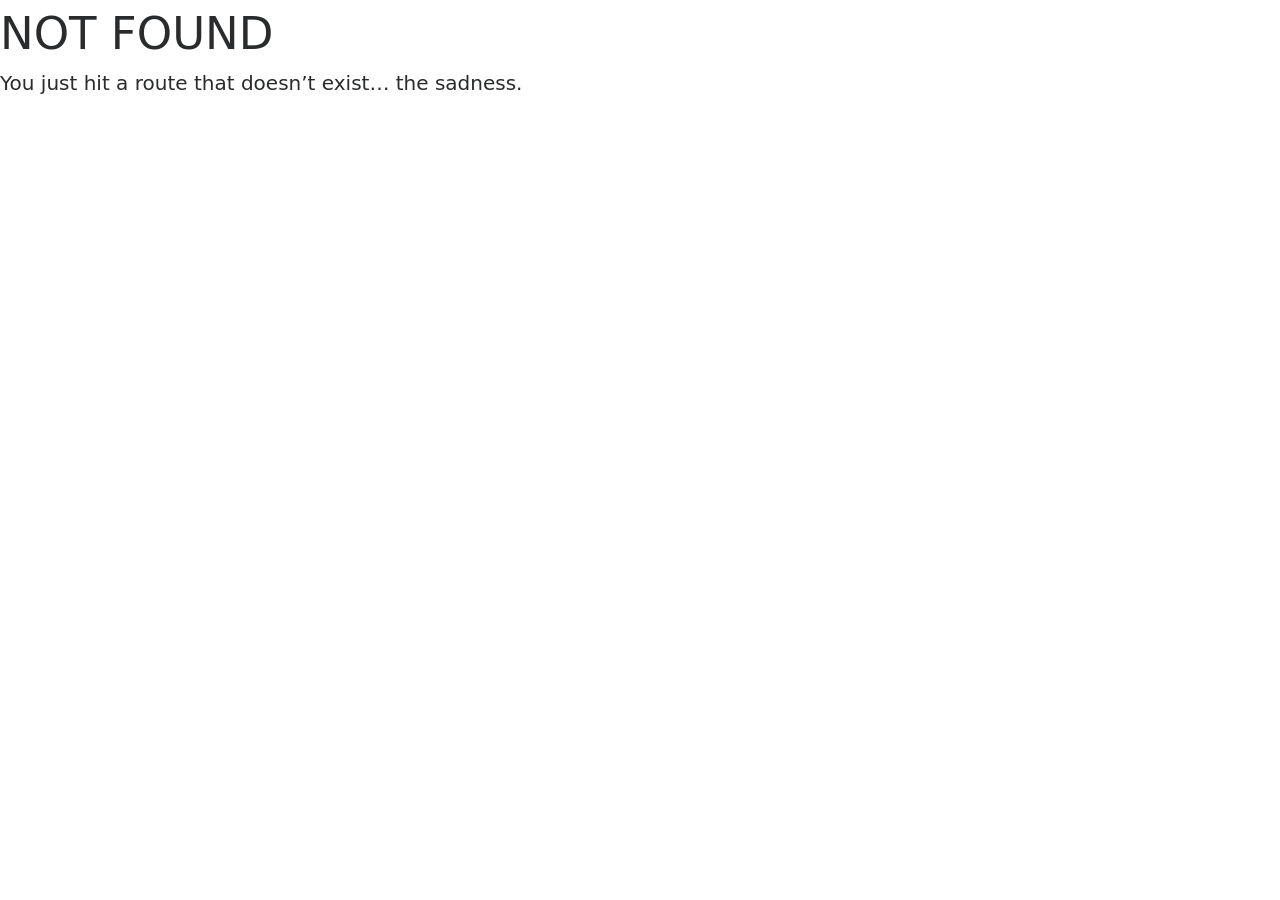
==== commit 150a2bbe: "test test" ====
--- a/index.html
+++ b/index.html
@@ -1,176 +1,8 @@
-<!DOCTYPE HTML>
-<!--
-	Spectral by HTML5 UP
-	html5up.net | @ajlkn
-	Free for personal and commercial use under the CCA 3.0 license (html5up.net/license)
--->
-<html>
-	<head>
-		<title>Spectral by HTML5 UP</title>
-		<meta charset="utf-8" />
-		<meta name="viewport" content="width=device-width, initial-scale=1" />
-		<!--[if lte IE 8]><script src="assets/js/ie/html5shiv.js"></script><![endif]-->
-		<link rel="stylesheet" href="assets/css/main.css" />
-		<!--[if lte IE 8]><link rel="stylesheet" href="assets/css/ie8.css" /><![endif]-->
-		<!--[if lte IE 9]><link rel="stylesheet" href="assets/css/ie9.css" /><![endif]-->
-	</head>
-	<body class="landing">
-
-		<!-- Page Wrapper -->
-			<div id="page-wrapper">
-
-				<!-- Header -->
-					<header id="header" class="alt">
-						<h1><a href="index.html">Spectral</a></h1>
-						<nav id="nav">
-							<ul>
-								<li class="special">
-									<a href="#menu" class="menuToggle"><span>Menu</span></a>
-									<div id="menu">
-										<ul>
-											<li><a href="index.html">Home</a></li>
-											<li><a href="generic.html">Generic</a></li>
-											<li><a href="elements.html">Elements</a></li>
-											<li><a href="#">Sign Up</a></li>
-											<li><a href="#">Log In</a></li>
-										</ul>
-									</div>
-								</li>
-							</ul>
-						</nav>
-					</header>
-
-				<!-- Banner -->
-					<section id="banner">
-						<div class="inner">
-							<h2>Spectral</h2>
-							<p>Another fine responsive<br />
-							site template freebie<br />
-							crafted by <a href="http://html5up.net">HTML5 UP</a>.</p>
-							<ul class="actions">
-								<li><a href="#" class="button special">Activate</a></li>
-							</ul>
-						</div>
-						<a href="#one" class="more scrolly">Learn More</a>
-					</section>
-
-				<!-- One -->
-					<section id="one" class="wrapper style1 special">
-						<div class="inner">
-							<header class="major">
-								<h2>Arcu aliquet vel lobortis ata nisl<br />
-								eget augue amet aliquet nisl cep donec</h2>
-								<p>Aliquam ut ex ut augue consectetur interdum. Donec amet imperdiet eleifend<br />
-								fringilla tincidunt. Nullam dui leo Aenean mi ligula, rhoncus ullamcorper.</p>
-							</header>
-							<ul class="icons major">
-								<li><span class="icon fa-diamond major style1"><span class="label">Lorem</span></span></li>
-								<li><span class="icon fa-heart-o major style2"><span class="label">Ipsum</span></span></li>
-								<li><span class="icon fa-code major style3"><span class="label">Dolor</span></span></li>
-							</ul>
-						</div>
-					</section>
-
-				<!-- Two -->
-					<section id="two" class="wrapper alt style2">
-						<section class="spotlight">
-							<div class="image"><img src="images/pic01.jpg" alt="" /></div><div class="content">
-								<h2>Magna primis lobortis<br />
-								sed ullamcorper</h2>
-								<p>Aliquam ut ex ut augue consectetur interdum. Donec hendrerit imperdiet. Mauris eleifend fringilla nullam aenean mi ligula.</p>
-							</div>
-						</section>
-						<section class="spotlight">
-							<div class="image"><img src="images/pic02.jpg" alt="" /></div><div class="content">
-								<h2>Tortor dolore feugiat<br />
-								elementum magna</h2>
-								<p>Aliquam ut ex ut augue consectetur interdum. Donec hendrerit imperdiet. Mauris eleifend fringilla nullam aenean mi ligula.</p>
-							</div>
-						</section>
-						<section class="spotlight">
-							<div class="image"><img src="images/pic03.jpg" alt="" /></div><div class="content">
-								<h2>Augue eleifend aliquet<br />
-								sed condimentum</h2>
-								<p>Aliquam ut ex ut augue consectetur interdum. Donec hendrerit imperdiet. Mauris eleifend fringilla nullam aenean mi ligula.</p>
-							</div>
-						</section>
-					</section>
-
-				<!-- Three -->
-					<section id="three" class="wrapper style3 special">
-						<div class="inner">
-							<header class="major">
-								<h2>Accumsan mus tortor nunc aliquet</h2>
-								<p>Aliquam ut ex ut augue consectetur interdum. Donec amet imperdiet eleifend<br />
-								fringilla tincidunt. Nullam dui leo Aenean mi ligula, rhoncus ullamcorper.</p>
-							</header>
-							<ul class="features">
-								<li class="icon fa-paper-plane-o">
-									<h3>Arcu accumsan</h3>
-									<p>Augue consectetur sed interdum imperdiet et ipsum. Mauris lorem tincidunt nullam amet leo Aenean ligula consequat consequat.</p>
-								</li>
-								<li class="icon fa-laptop">
-									<h3>Ac Augue Eget</h3>
-									<p>Augue consectetur sed interdum imperdiet et ipsum. Mauris lorem tincidunt nullam amet leo Aenean ligula consequat consequat.</p>
-								</li>
-								<li class="icon fa-code">
-									<h3>Mus Scelerisque</h3>
-									<p>Augue consectetur sed interdum imperdiet et ipsum. Mauris lorem tincidunt nullam amet leo Aenean ligula consequat consequat.</p>
-								</li>
-								<li class="icon fa-headphones">
-									<h3>Mauris Imperdiet</h3>
-									<p>Augue consectetur sed interdum imperdiet et ipsum. Mauris lorem tincidunt nullam amet leo Aenean ligula consequat consequat.</p>
-								</li>
-								<li class="icon fa-heart-o">
-									<h3>Aenean Primis</h3>
-									<p>Augue consectetur sed interdum imperdiet et ipsum. Mauris lorem tincidunt nullam amet leo Aenean ligula consequat consequat.</p>
-								</li>
-								<li class="icon fa-flag-o">
-									<h3>Tortor Ut</h3>
-									<p>Augue consectetur sed interdum imperdiet et ipsum. Mauris lorem tincidunt nullam amet leo Aenean ligula consequat consequat.</p>
-								</li>
-							</ul>
-						</div>
-					</section>
-
-				<!-- CTA -->
-					<section id="cta" class="wrapper style4">
-						<div class="inner">
-							<header>
-								<h2>Arcue ut vel commodo</h2>
-								<p>Aliquam ut ex ut augue consectetur interdum endrerit imperdiet amet eleifend fringilla.</p>
-							</header>
-							<ul class="actions vertical">
-								<li><a href="#" class="button fit special">Activate</a></li>
-								<li><a href="#" class="button fit">Learn More</a></li>
-							</ul>
-						</div>
-					</section>
-
-				<!-- Footer -->
-					<footer id="footer">
-						<ul class="icons">
-							<li><a href="#" class="icon fa-twitter"><span class="label">Twitter</span></a></li>
-							<li><a href="#" class="icon fa-facebook"><span class="label">Facebook</span></a></li>
-							<li><a href="#" class="icon fa-instagram"><span class="label">Instagram</span></a></li>
-							<li><a href="#" class="icon fa-dribbble"><span class="label">Dribbble</span></a></li>
-							<li><a href="#" class="icon fa-envelope-o"><span class="label">Email</span></a></li>
-						</ul>
-						<ul class="copyright">
-							<li>&copy; Untitled</li><li>Design: <a href="http://html5up.net">HTML5 UP</a></li>
-						</ul>
-					</footer>
-
-			</div>
-
-		<!-- Scripts -->
-			<script src="assets/js/jquery.min.js"></script>
-			<script src="assets/js/jquery.scrollex.min.js"></script>
-			<script src="assets/js/jquery.scrolly.min.js"></script>
-			<script src="assets/js/skel.min.js"></script>
-			<script src="assets/js/util.js"></script>
-			<!--[if lte IE 8]><script src="assets/js/ie/respond.min.js"></script><![endif]-->
-			<script src="assets/js/main.js"></script>
-
-	</body>
-</html>+<!DOCTYPE html>
+ <html lang="en"><head><meta charset="utf-8"/><meta http-equiv="X-UA-Compatible" content="IE=edge"/><meta name="viewport" content="width=device-width, initial-scale=1.0"/><title data-react-helmet="true"></title><style id="typography.js">html{font-family:sans-serif;-ms-text-size-adjust:100%;-webkit-text-size-adjust:100%}body{margin:0}article,aside,details,figcaption,figure,footer,header,main,menu,nav,section,summary{display:block}audio,canvas,progress,video{display:inline-block}audio:not([controls]){display:none;height:0}progress{vertical-align:baseline}[hidden],template{display:none}a{background-color:transparent;-webkit-text-decoration-skip:objects}a:active,a:hover{outline-width:0}abbr[title]{border-bottom:none;text-decoration:underline;text-decoration:underline dotted}b,strong{font-weight:inherit;font-weight:bolder}dfn{font-style:italic}h1{font-size:2em;margin:.67em 0}mark{background-color:#ff0;color:#000}small{font-size:80%}sub,sup{font-size:75%;line-height:0;position:relative;vertical-align:baseline}sub{bottom:-.25em}sup{top:-.5em}img{border-style:none}svg:not(:root){overflow:hidden}code,kbd,pre,samp{font-family:monospace,monospace;font-size:1em}figure{margin:1em 40px}hr{box-sizing:content-box;height:0;overflow:visible}button,input,optgroup,select,textarea{font:inherit;margin:0}optgroup{font-weight:700}button,input{overflow:visible}button,select{text-transform:none}[type=reset],[type=submit],button,html [type=button]{-webkit-appearance:button}[type=button]::-moz-focus-inner,[type=reset]::-moz-focus-inner,[type=submit]::-moz-focus-inner,button::-moz-focus-inner{border-style:none;padding:0}[type=button]:-moz-focusring,[type=reset]:-moz-focusring,[type=submit]:-moz-focusring,button:-moz-focusring{outline:1px dotted ButtonText}fieldset{border:1px solid silver;margin:0 2px;padding:.35em .625em .75em}legend{box-sizing:border-box;color:inherit;display:table;max-width:100%;padding:0;white-space:normal}textarea{overflow:auto}[type=checkbox],[type=radio]{box-sizing:border-box;padding:0}[type=number]::-webkit-inner-spin-button,[type=number]::-webkit-outer-spin-button{height:auto}[type=search]{-webkit-appearance:textfield;outline-offset:-2px}[type=search]::-webkit-search-cancel-button,[type=search]::-webkit-search-decoration{-webkit-appearance:none}::-webkit-input-placeholder{color:inherit;opacity:.54}::-webkit-file-upload-button{-webkit-appearance:button;font:inherit}html{font:112.5%/1.45em georgia,serif;box-sizing:border-box;overflow-y:scroll;}*{box-sizing:inherit;}*:before{box-sizing:inherit;}*:after{box-sizing:inherit;}body{color:hsla(0,0%,0%,0.8);font-family:georgia,serif;font-weight:normal;word-wrap:break-word;font-kerning:normal;-moz-font-feature-settings:"kern", "liga", "clig", "calt";-ms-font-feature-settings:"kern", "liga", "clig", "calt";-webkit-font-feature-settings:"kern", "liga", "clig", "calt";font-feature-settings:"kern", "liga", "clig", "calt";}img{max-width:100%;margin-left:0;margin-right:0;margin-top:0;padding-bottom:0;padding-left:0;padding-right:0;padding-top:0;margin-bottom:1.45rem;}h1{margin-left:0;margin-right:0;margin-top:0;padding-bottom:0;padding-left:0;padding-right:0;padding-top:0;margin-bottom:1.45rem;color:inherit;font-family:-apple-system,BlinkMacSystemFont,Segoe UI,Roboto,Oxygen,Ubuntu,Cantarell,Fira Sans,Droid Sans,Helvetica Neue,sans-serif;font-weight:bold;text-rendering:optimizeLegibility;font-size:2.25rem;line-height:2.9rem;}h2{margin-left:0;margin-right:0;margin-top:0;padding-bottom:0;padding-left:0;padding-right:0;padding-top:0;margin-bottom:1.45rem;color:inherit;font-family:-apple-system,BlinkMacSystemFont,Segoe UI,Roboto,Oxygen,Ubuntu,Cantarell,Fira Sans,Droid Sans,Helvetica Neue,sans-serif;font-weight:bold;text-rendering:optimizeLegibility;font-size:1.62671rem;line-height:2.175rem;}h3{margin-left:0;margin-right:0;margin-top:0;padding-bottom:0;padding-left:0;padding-right:0;padding-top:0;margin-bottom:1.45rem;color:inherit;font-family:-apple-system,BlinkMacSystemFont,Segoe UI,Roboto,Oxygen,Ubuntu,Cantarell,Fira Sans,Droid Sans,Helvetica Neue,sans-serif;font-weight:bold;text-rendering:optimizeLegibility;font-size:1.38316rem;line-height:2.175rem;}h4{margin-left:0;margin-right:0;margin-top:0;padding-bottom:0;padding-left:0;padding-right:0;padding-top:0;margin-bottom:1.45rem;color:inherit;font-family:-apple-system,BlinkMacSystemFont,Segoe UI,Roboto,Oxygen,Ubuntu,Cantarell,Fira Sans,Droid Sans,Helvetica Neue,sans-serif;font-weight:bold;text-rendering:optimizeLegibility;font-size:1rem;line-height:1.45rem;}h5{margin-left:0;margin-right:0;margin-top:0;padding-bottom:0;padding-left:0;padding-right:0;padding-top:0;margin-bottom:1.45rem;color:inherit;font-family:-apple-system,BlinkMacSystemFont,Segoe UI,Roboto,Oxygen,Ubuntu,Cantarell,Fira Sans,Droid Sans,Helvetica Neue,sans-serif;font-weight:bold;text-rendering:optimizeLegibility;font-size:0.85028rem;line-height:1.45rem;}h6{margin-left:0;margin-right:0;margin-top:0;padding-bottom:0;padding-left:0;padding-right:0;padding-top:0;margin-bottom:1.45rem;color:inherit;font-family:-apple-system,BlinkMacSystemFont,Segoe UI,Roboto,Oxygen,Ubuntu,Cantarell,Fira Sans,Droid Sans,Helvetica Neue,sans-serif;font-weight:bold;text-rendering:optimizeLegibility;font-size:0.78405rem;line-height:1.45rem;}hgroup{margin-left:0;margin-right:0;margin-top:0;padding-bottom:0;padding-left:0;padding-right:0;padding-top:0;margin-bottom:1.45rem;}ul{margin-left:1.45rem;margin-right:0;margin-top:0;padding-bottom:0;padding-left:0;padding-right:0;padding-top:0;margin-bottom:1.45rem;list-style-position:outside;list-style-image:none;}ol{margin-left:1.45rem;margin-right:0;margin-top:0;padding-bottom:0;padding-left:0;padding-right:0;padding-top:0;margin-bottom:1.45rem;list-style-position:outside;list-style-image:none;}dl{margin-left:0;margin-right:0;margin-top:0;padding-bottom:0;padding-left:0;padding-right:0;padding-top:0;margin-bottom:1.45rem;}dd{margin-left:0;margin-right:0;margin-top:0;padding-bottom:0;padding-left:0;padding-right:0;padding-top:0;margin-bottom:1.45rem;}p{margin-left:0;margin-right:0;margin-top:0;padding-bottom:0;padding-left:0;padding-right:0;padding-top:0;margin-bottom:1.45rem;}figure{margin-left:0;margin-right:0;margin-top:0;padding-bottom:0;padding-left:0;padding-right:0;padding-top:0;margin-bottom:1.45rem;}pre{margin-left:0;margin-right:0;margin-top:0;padding-bottom:0;padding-left:0;padding-right:0;padding-top:0;margin-bottom:1.45rem;font-size:0.85rem;line-height:1.42;background:hsla(0,0%,0%,0.04);border-radius:3px;overflow:auto;word-wrap:normal;padding:1.45rem;}table{margin-left:0;margin-right:0;margin-top:0;padding-bottom:0;padding-left:0;padding-right:0;padding-top:0;margin-bottom:1.45rem;font-size:1rem;line-height:1.45rem;border-collapse:collapse;width:100%;}fieldset{margin-left:0;margin-right:0;margin-top:0;padding-bottom:0;padding-left:0;padding-right:0;padding-top:0;margin-bottom:1.45rem;}blockquote{margin-left:1.45rem;margin-right:1.45rem;margin-top:0;padding-bottom:0;padding-left:0;padding-right:0;padding-top:0;margin-bottom:1.45rem;}form{margin-left:0;margin-right:0;margin-top:0;padding-bottom:0;padding-left:0;padding-right:0;padding-top:0;margin-bottom:1.45rem;}noscript{margin-left:0;margin-right:0;margin-top:0;padding-bottom:0;padding-left:0;padding-right:0;padding-top:0;margin-bottom:1.45rem;}iframe{margin-left:0;margin-right:0;margin-top:0;padding-bottom:0;padding-left:0;padding-right:0;padding-top:0;margin-bottom:1.45rem;}hr{margin-left:0;margin-right:0;margin-top:0;padding-bottom:0;padding-left:0;padding-right:0;padding-top:0;margin-bottom:calc(1.45rem - 1px);background:hsla(0,0%,0%,0.2);border:none;height:1px;}address{margin-left:0;margin-right:0;margin-top:0;padding-bottom:0;padding-left:0;padding-right:0;padding-top:0;margin-bottom:1.45rem;}b{font-weight:bold;}strong{font-weight:bold;}dt{font-weight:bold;}th{font-weight:bold;}li{margin-bottom:calc(1.45rem / 2);}ol li{padding-left:0;}ul li{padding-left:0;}li > ol{margin-left:1.45rem;margin-bottom:calc(1.45rem / 2);margin-top:calc(1.45rem / 2);}li > ul{margin-left:1.45rem;margin-bottom:calc(1.45rem / 2);margin-top:calc(1.45rem / 2);}blockquote *:last-child{margin-bottom:0;}li *:last-child{margin-bottom:0;}p *:last-child{margin-bottom:0;}li > p{margin-bottom:calc(1.45rem / 2);}code{font-size:0.85rem;line-height:1.45rem;}kbd{font-size:0.85rem;line-height:1.45rem;}samp{font-size:0.85rem;line-height:1.45rem;}abbr{border-bottom:1px dotted hsla(0,0%,0%,0.5);cursor:help;}acronym{border-bottom:1px dotted hsla(0,0%,0%,0.5);cursor:help;}abbr[title]{border-bottom:1px dotted hsla(0,0%,0%,0.5);cursor:help;text-decoration:none;}thead{text-align:left;}td,th{text-align:left;border-bottom:1px solid hsla(0,0%,0%,0.12);font-feature-settings:"tnum";-moz-font-feature-settings:"tnum";-ms-font-feature-settings:"tnum";-webkit-font-feature-settings:"tnum";padding-left:0.96667rem;padding-right:0.96667rem;padding-top:0.725rem;padding-bottom:calc(0.725rem - 1px);}th:first-child,td:first-child{padding-left:0;}th:last-child,td:last-child{padding-right:0;}tt,code{background-color:hsla(0,0%,0%,0.04);border-radius:3px;font-family:"SFMono-Regular", Consolas,"Roboto Mono","Droid Sans Mono","Liberation Mono",Menlo,Courier,monospace;padding:0;padding-top:0.2em;padding-bottom:0.2em;}pre code{background:none;line-height:1.42;}code:before,code:after,tt:before,tt:after{letter-spacing:-0.2em;content:" ";}pre code:before,pre code:after,pre tt:before,pre tt:after{content:"";}@media only screen and (max-width:480px){html{font-size:100%;}}</style><style>.Portrait{width:260px;height:300px;background-size:cover;background-position:50%;border-radius:200px;margin:auto;margin-bottom:30px}body{font-family:Lato,Helvetica Neue,Helvetica,Arial,sans-serif;overflow-x:hidden}p{font-size:20px}p.small{font-size:16px}a,a.active,a:active,a:focus,a:hover{color:#18bc9c;outline:none}h1,h2,h3,h4,h5,h6{font-family:Montserrat,Helvetica Neue,Helvetica,Arial,sans-serif;text-transform:uppercase;font-weight:700}.regular-line{border:none;border-top:5px solid;border-color:#fff;color:#fff}.about-line,.regular-line{padding:0;text-align:center;max-width:250px;margin:25px auto 30px}.about-line{border:none;border-top:5px solid;border-color:#2c3e50;color:#2c3e50}.img-centered{margin:0 auto}header{text-align:center;background:#18bc9c;color:#fff}.container{padding-top:100px;padding-bottom:50px}.Portrait{display:block;margin:0 auto 20px}.intro-text .Name{display:block;font-family:Montserrat,Helvetica Neue,Helvetica,Arial,sans-serif;text-transform:uppercase;font-weight:700;font-size:2em}.intro-text .skills{font-size:1.25em;font-weight:300}@media (min-width:768px){header .container{padding-top:100px;padding-bottom:100px}.intro-text .Name{font-size:4.75em}header .intro-text .skills{font-size:1.75em}}section h2{margin:0;font-size:3em}section.AboutMe{background:#fff;color:#2c3e50;padding-top:30px;padding-bottom:45px}@media (max-width:767px){section{padding:75px 0}section.first{padding-top:75px}}.portfolio{background-color:#18bc9c;color:#fff}.ContactContainer{background-color:#2c3e50;text-align:center;padding-top:10px;padding-bottom:10px}.ContactDeclaration{padding-top:30px;text-align:center;color:#fff}.contact-list-items{text-align:center}.ContactListItem{list-style-type:none;display:inline-block;position:relative;padding:40px}.FooterContainer{text-align:center;padding-bottom:10px;background-color:#233140;color:#fff;padding-top:20px}.ContactContainer h5{color:#fff}.NavBar{background-color:#2c3e50;padding-top:20px;padding-bottom:20px}.name-title{text-align:left;padding-left:20px}.NavBar ul{margin:0;padding:0;list-style-type:none;text-align:right}.NavBar ul li{display:inline-block;text-align:right;font-weight:900}.NavBar ul li a{text-decoration:none;padding:.2em 1em;color:#fff}.NavBar ul>li:first-child{float:left}button{background-color:#233140;border:none;color:#fff;padding:10px 22px;text-align:center;text-decoration:none;display:inline-block;font-size:16px}.portfolio img{max-width:200px;max-height:200px;float:left;margin-right:10px;padding-right:20px}.projectContainer{padding:100px 40px}/*!
+ * Bootstrap v4.0.0-alpha.6 (https://getbootstrap.com)
+ * Copyright 2011-2017 The Bootstrap Authors
+ * Copyright 2011-2017 Twitter, Inc.
+ * Licensed under MIT (https://github.com/twbs/bootstrap/blob/master/LICENSE)
+ */
+/*! normalize.css v5.0.0 | MIT License | github.com/necolas/normalize.css */html{font-family:sans-serif;line-height:1.15;-ms-text-size-adjust:100%;-webkit-text-size-adjust:100%}body{margin:0}article,aside,footer,header,nav,section{display:block}h1{font-size:2em;margin:.67em 0}figcaption,figure,main{display:block}figure{margin:1em 40px}hr{box-sizing:content-box;height:0;overflow:visible}pre{font-family:monospace,monospace;font-size:1em}a{background-color:transparent;-webkit-text-decoration-skip:objects}a:active,a:hover{outline-width:0}abbr[title]{border-bottom:none;text-decoration:underline;text-decoration:underline dotted}b,strong{font-weight:inherit;font-weight:bolder}code,kbd,samp{font-family:monospace,monospace;font-size:1em}dfn{font-style:italic}mark{background-color:#ff0;color:#000}small{font-size:80%}sub,sup{font-size:75%;line-height:0;position:relative;vertical-align:baseline}sub{bottom:-.25em}sup{top:-.5em}audio,video{display:inline-block}audio:not([controls]){display:none;height:0}img{border-style:none}svg:not(:root){overflow:hidden}button,input,optgroup,select,textarea{font-family:sans-serif;font-size:100%;line-height:1.15;margin:0}button,input{overflow:visible}button,select{text-transform:none}[type=reset],[type=submit],button,html [type=button]{-webkit-appearance:button}[type=button]::-moz-focus-inner,[type=reset]::-moz-focus-inner,[type=submit]::-moz-focus-inner,button::-moz-focus-inner{border-style:none;padding:0}[type=button]:-moz-focusring,[type=reset]:-moz-focusring,[type=submit]:-moz-focusring,button:-moz-focusring{outline:1px dotted ButtonText}fieldset{border:1px solid silver;margin:0 2px;padding:.35em .625em .75em}legend{box-sizing:border-box;color:inherit;display:table;max-width:100%;white-space:normal}progress{display:inline-block;vertical-align:baseline}textarea{overflow:auto}[type=checkbox],[type=radio]{box-sizing:border-box;padding:0}[type=number]::-webkit-inner-spin-button,[type=number]::-webkit-outer-spin-button{height:auto}[type=search]{-webkit-appearance:textfield;outline-offset:-2px}[type=search]::-webkit-search-cancel-button,[type=search]::-webkit-search-decoration{-webkit-appearance:none}::-webkit-file-upload-button{-webkit-appearance:button;font:inherit}details,menu{display:block}summary{display:list-item}canvas{display:inline-block}[hidden],template{display:none}@media print{*,:after,:before,blockquote:first-letter,blockquote:first-line,div:first-letter,div:first-line,li:first-letter,li:first-line,p:first-letter,p:first-line{text-shadow:none!important;box-shadow:none!important}a,a:visited{text-decoration:underline}abbr[title]:after{content:" (" attr(title) ")"}pre{white-space:pre-wrap!important}blockquote,pre{border:1px solid #999;page-break-inside:avoid}thead{display:table-header-group}img,tr{page-break-inside:avoid}h2,h3,p{orphans:3;widows:3}h2,h3{page-break-after:avoid}.navbar{display:none}.badge{border:1px solid #000}.table{border-collapse:collapse!important}.table td,.table th{background-color:#fff!important}.table-bordered td,.table-bordered th{border:1px solid #ddd!important}}html{box-sizing:border-box}*,:after,:before{box-sizing:inherit}@-ms-viewport{width:device-width}html{-ms-overflow-style:scrollbar;-webkit-tap-highlight-color:transparent}body{font-family:-apple-system,system-ui,BlinkMacSystemFont,Segoe UI,Roboto,Helvetica Neue,Arial,sans-serif;font-size:16px;font-size:1rem;font-weight:400;line-height:1.5;color:#292b2c;background-color:#fff}[tabindex="-1"]:focus{outline:none!important}h1,h2,h3,h4,h5,h6{margin-top:0;margin-bottom:8px;margin-bottom:.5rem}p{margin-top:0;margin-bottom:16px;margin-bottom:1rem}abbr[data-original-title],abbr[title]{cursor:help}address{font-style:normal;line-height:inherit}address,dl,ol,ul{margin-bottom:16px;margin-bottom:1rem}dl,ol,ul{margin-top:0}ol ol,ol ul,ul ol,ul ul{margin-bottom:0}dt{font-weight:700}dd{margin-bottom:8px;margin-bottom:.5rem;margin-left:0}blockquote{margin:0 0 16px;margin:0 0 1rem}a{color:#0275d8;text-decoration:none}a:focus,a:hover{color:#014c8c;text-decoration:underline}a:not([href]):not([tabindex]),a:not([href]):not([tabindex]):focus,a:not([href]):not([tabindex]):hover{color:inherit;text-decoration:none}a:not([href]):not([tabindex]):focus{outline:0}pre{overflow:auto}figure{margin:0 0 16px;margin:0 0 1rem}img{vertical-align:middle}[role=button]{cursor:pointer}[role=button],a,area,button,input,label,select,summary,textarea{-ms-touch-action:manipulation;touch-action:manipulation}table{border-collapse:collapse;background-color:transparent}caption{padding-top:12px;padding-top:.75rem;padding-bottom:12px;padding-bottom:.75rem;color:#636c72;caption-side:bottom}caption,th{text-align:left}label{display:inline-block;margin-bottom:8px;margin-bottom:.5rem}button:focus{outline:1px dotted;outline:5px auto -webkit-focus-ring-color}button,input,select,textarea{line-height:inherit}input[type=checkbox]:disabled,input[type=radio]:disabled{cursor:not-allowed}input[type=date],input[type=datetime-local],input[type=month],input[type=time]{-webkit-appearance:listbox}textarea{resize:vertical}fieldset{min-width:0;padding:0;margin:0;border:0}legend{display:block;width:100%;padding:0;margin-bottom:8px;margin-bottom:.5rem;font-size:24px;font-size:1.5rem;line-height:inherit}input[type=search]{-webkit-appearance:none}output{display:inline-block}[hidden]{display:none!important}.h1,.h2,.h3,.h4,.h5,.h6,h1,h2,h3,h4,h5,h6{margin-bottom:8px;margin-bottom:.5rem;font-family:inherit;font-weight:500;line-height:1.1;color:inherit}.h1,h1{font-size:40px;font-size:2.5rem}.h2,h2{font-size:32px;font-size:2rem}.h3,h3{font-size:28px;font-size:1.75rem}.h4,h4{font-size:24px;font-size:1.5rem}.h5,h5{font-size:20px;font-size:1.25rem}.h6,h6{font-size:16px;font-size:1rem}.lead{font-size:20px;font-size:1.25rem;font-weight:300}.display-1{font-size:96px;font-size:6rem}.display-1,.display-2{font-weight:300;line-height:1.1}.display-2{font-size:88px;font-size:5.5rem}.display-3{font-size:72px;font-size:4.5rem}.display-3,.display-4{font-weight:300;line-height:1.1}.display-4{font-size:56px;font-size:3.5rem}hr{margin-top:16px;margin-top:1rem;margin-bottom:16px;margin-bottom:1rem;border:0;border-top:1px solid rgba(0,0,0,.1)}.small,small{font-size:80%;font-weight:400}.mark,mark{padding:.2em;background-color:#fcf8e3}.list-inline,.list-unstyled{padding-left:0;list-style:none}.list-inline-item{display:inline-block}.list-inline-item:not(:last-child){margin-right:5px}.initialism{font-size:90%;text-transform:uppercase}.blockquote{padding:8px 16px;padding:.5rem 1rem;margin-bottom:16px;margin-bottom:1rem;font-size:20px;font-size:1.25rem;border-left:4px solid #eceeef;border-left:.25rem solid #eceeef}.blockquote-footer{display:block;font-size:80%;color:#636c72}.blockquote-footer:before{content:"\2014   \A0"}.blockquote-reverse{padding-right:16px;padding-right:1rem;padding-left:0;text-align:right;border-right:4px solid #eceeef;border-right:.25rem solid #eceeef;border-left:0}.blockquote-reverse .blockquote-footer:before{content:""}.blockquote-reverse .blockquote-footer:after{content:"\A0   \2014"}.img-fluid,.img-thumbnail{max-width:100%;height:auto}.img-thumbnail{padding:4px;padding:.25rem;background-color:#fff;border:1px solid #ddd;border-radius:.25rem;transition:all .2s ease-in-out}.figure{display:inline-block}.figure-img{margin-bottom:8px;margin-bottom:.5rem;line-height:1}.figure-caption{font-size:90%;color:#636c72}code,kbd,pre,samp{font-family:Menlo,Monaco,Consolas,Liberation Mono,Courier New,monospace}code{padding:3.2px 6.4px;padding:.2rem .4rem;font-size:90%;color:#bd4147;background-color:#f7f7f9;border-radius:.25rem}a>code{padding:0;color:inherit;background-color:inherit}kbd{padding:3.2px 6.4px;padding:.2rem .4rem;font-size:90%;color:#fff;background-color:#292b2c;border-radius:.2rem}kbd kbd{padding:0;font-size:100%;font-weight:700}pre{display:block;margin-top:0;margin-bottom:16px;margin-bottom:1rem;font-size:90%;color:#292b2c}pre code{padding:0;font-size:inherit;color:inherit;background-color:transparent;border-radius:0}.pre-scrollable{max-height:340px;overflow-y:scroll}.container{position:relative;margin-left:auto;margin-right:auto;padding-right:15px;padding-left:15px}@media (min-width:576px){.container{padding-right:15px;padding-left:15px}}@media (min-width:768px){.container{padding-right:15px;padding-left:15px}}@media (min-width:992px){.container{padding-right:15px;padding-left:15px}}@media (min-width:1200px){.container{padding-right:15px;padding-left:15px}}@media (min-width:576px){.container{width:540px;max-width:100%}}@media (min-width:768px){.container{width:720px;max-width:100%}}@media (min-width:992px){.container{width:960px;max-width:100%}}@media (min-width:1200px){.container{width:1140px;max-width:100%}}.container-fluid{position:relative;margin-left:auto;margin-right:auto;padding-right:15px;padding-left:15px}@media (min-width:576px){.container-fluid{padding-right:15px;padding-left:15px}}@media (min-width:768px){.container-fluid{padding-right:15px;padding-left:15px}}@media (min-width:992px){.container-fluid{padding-right:15px;padding-left:15px}}@media (min-width:1200px){.container-fluid{padding-right:15px;padding-left:15px}}.row{display:-webkit-box;display:-ms-flexbox;display:flex;-ms-flex-wrap:wrap;flex-wrap:wrap;margin-right:-15px;margin-left:-15px}@media (min-width:576px){.row{margin-right:-15px;margin-left:-15px}}@media (min-width:768px){.row{margin-right:-15px;margin-left:-15px}}@media (min-width:992px){.row{margin-right:-15px;margin-left:-15px}}@media (min-width:1200px){.row{margin-right:-15px;margin-left:-15px}}.no-gutters{margin-right:0;margin-left:0}.no-gutters>.col,.no-gutters>[class*=col-]{padding-right:0;padding-left:0}.col,.col-1,.col-2,.col-3,.col-4,.col-5,.col-6,.col-7,.col-8,.col-9,.col-10,.col-11,.col-12,.col-lg,.col-lg-1,.col-lg-2,.col-lg-3,.col-lg-4,.col-lg-5,.col-lg-6,.col-lg-7,.col-lg-8,.col-lg-9,.col-lg-10,.col-lg-11,.col-lg-12,.col-md,.col-md-1,.col-md-2,.col-md-3,.col-md-4,.col-md-5,.col-md-6,.col-md-7,.col-md-8,.col-md-9,.col-md-10,.col-md-11,.col-md-12,.col-sm,.col-sm-1,.col-sm-2,.col-sm-3,.col-sm-4,.col-sm-5,.col-sm-6,.col-sm-7,.col-sm-8,.col-sm-9,.col-sm-10,.col-sm-11,.col-sm-12,.col-xl,.col-xl-1,.col-xl-2,.col-xl-3,.col-xl-4,.col-xl-5,.col-xl-6,.col-xl-7,.col-xl-8,.col-xl-9,.col-xl-10,.col-xl-11,.col-xl-12{position:relative;width:100%;min-height:1px;padding-right:15px;padding-left:15px}@media (min-width:576px){.col,.col-1,.col-2,.col-3,.col-4,.col-5,.col-6,.col-7,.col-8,.col-9,.col-10,.col-11,.col-12,.col-lg,.col-lg-1,.col-lg-2,.col-lg-3,.col-lg-4,.col-lg-5,.col-lg-6,.col-lg-7,.col-lg-8,.col-lg-9,.col-lg-10,.col-lg-11,.col-lg-12,.col-md,.col-md-1,.col-md-2,.col-md-3,.col-md-4,.col-md-5,.col-md-6,.col-md-7,.col-md-8,.col-md-9,.col-md-10,.col-md-11,.col-md-12,.col-sm,.col-sm-1,.col-sm-2,.col-sm-3,.col-sm-4,.col-sm-5,.col-sm-6,.col-sm-7,.col-sm-8,.col-sm-9,.col-sm-10,.col-sm-11,.col-sm-12,.col-xl,.col-xl-1,.col-xl-2,.col-xl-3,.col-xl-4,.col-xl-5,.col-xl-6,.col-xl-7,.col-xl-8,.col-xl-9,.col-xl-10,.col-xl-11,.col-xl-12{padding-right:15px;padding-left:15px}}@media (min-width:768px){.col,.col-1,.col-2,.col-3,.col-4,.col-5,.col-6,.col-7,.col-8,.col-9,.col-10,.col-11,.col-12,.col-lg,.col-lg-1,.col-lg-2,.col-lg-3,.col-lg-4,.col-lg-5,.col-lg-6,.col-lg-7,.col-lg-8,.col-lg-9,.col-lg-10,.col-lg-11,.col-lg-12,.col-md,.col-md-1,.col-md-2,.col-md-3,.col-md-4,.col-md-5,.col-md-6,.col-md-7,.col-md-8,.col-md-9,.col-md-10,.col-md-11,.col-md-12,.col-sm,.col-sm-1,.col-sm-2,.col-sm-3,.col-sm-4,.col-sm-5,.col-sm-6,.col-sm-7,.col-sm-8,.col-sm-9,.col-sm-10,.col-sm-11,.col-sm-12,.col-xl,.col-xl-1,.col-xl-2,.col-xl-3,.col-xl-4,.col-xl-5,.col-xl-6,.col-xl-7,.col-xl-8,.col-xl-9,.col-xl-10,.col-xl-11,.col-xl-12{padding-right:15px;padding-left:15px}}@media (min-width:992px){.col,.col-1,.col-2,.col-3,.col-4,.col-5,.col-6,.col-7,.col-8,.col-9,.col-10,.col-11,.col-12,.col-lg,.col-lg-1,.col-lg-2,.col-lg-3,.col-lg-4,.col-lg-5,.col-lg-6,.col-lg-7,.col-lg-8,.col-lg-9,.col-lg-10,.col-lg-11,.col-lg-12,.col-md,.col-md-1,.col-md-2,.col-md-3,.col-md-4,.col-md-5,.col-md-6,.col-md-7,.col-md-8,.col-md-9,.col-md-10,.col-md-11,.col-md-12,.col-sm,.col-sm-1,.col-sm-2,.col-sm-3,.col-sm-4,.col-sm-5,.col-sm-6,.col-sm-7,.col-sm-8,.col-sm-9,.col-sm-10,.col-sm-11,.col-sm-12,.col-xl,.col-xl-1,.col-xl-2,.col-xl-3,.col-xl-4,.col-xl-5,.col-xl-6,.col-xl-7,.col-xl-8,.col-xl-9,.col-xl-10,.col-xl-11,.col-xl-12{padding-right:15px;padding-left:15px}}@media (min-width:1200px){.col,.col-1,.col-2,.col-3,.col-4,.col-5,.col-6,.col-7,.col-8,.col-9,.col-10,.col-11,.col-12,.col-lg,.col-lg-1,.col-lg-2,.col-lg-3,.col-lg-4,.col-lg-5,.col-lg-6,.col-lg-7,.col-lg-8,.col-lg-9,.col-lg-10,.col-lg-11,.col-lg-12,.col-md,.col-md-1,.col-md-2,.col-md-3,.col-md-4,.col-md-5,.col-md-6,.col-md-7,.col-md-8,.col-md-9,.col-md-10,.col-md-11,.col-md-12,.col-sm,.col-sm-1,.col-sm-2,.col-sm-3,.col-sm-4,.col-sm-5,.col-sm-6,.col-sm-7,.col-sm-8,.col-sm-9,.col-sm-10,.col-sm-11,.col-sm-12,.col-xl,.col-xl-1,.col-xl-2,.col-xl-3,.col-xl-4,.col-xl-5,.col-xl-6,.col-xl-7,.col-xl-8,.col-xl-9,.col-xl-10,.col-xl-11,.col-xl-12{padding-right:15px;padding-left:15px}}.col{-ms-flex-preferred-size:0;flex-basis:0;-webkit-box-flex:1;-ms-flex-positive:1;flex-grow:1;max-width:100%}.col-auto{-ms-flex:0 0 auto;flex:0 0 auto;width:auto}.col-1,.col-auto{-webkit-box-flex:0}.col-1{-ms-flex:0 0 8.333333%;flex:0 0 8.333333%;max-width:8.333333%}.col-2{-ms-flex:0 0 16.666667%;flex:0 0 16.666667%;max-width:16.666667%}.col-2,.col-3{-webkit-box-flex:0}.col-3{-ms-flex:0 0 25%;flex:0 0 25%;max-width:25%}.col-4{-ms-flex:0 0 33.333333%;flex:0 0 33.333333%;max-width:33.333333%}.col-4,.col-5{-webkit-box-flex:0}.col-5{-ms-flex:0 0 41.666667%;flex:0 0 41.666667%;max-width:41.666667%}.col-6{-ms-flex:0 0 50%;flex:0 0 50%;max-width:50%}.col-6,.col-7{-webkit-box-flex:0}.col-7{-ms-flex:0 0 58.333333%;flex:0 0 58.333333%;max-width:58.333333%}.col-8{-ms-flex:0 0 66.666667%;flex:0 0 66.666667%;max-width:66.666667%}.col-8,.col-9{-webkit-box-flex:0}.col-9{-ms-flex:0 0 75%;flex:0 0 75%;max-width:75%}.col-10{-ms-flex:0 0 83.333333%;flex:0 0 83.333333%;max-width:83.333333%}.col-10,.col-11{-webkit-box-flex:0}.col-11{-ms-flex:0 0 91.666667%;flex:0 0 91.666667%;max-width:91.666667%}.col-12{-webkit-box-flex:0;-ms-flex:0 0 100%;flex:0 0 100%;max-width:100%}.pull-0{right:auto}.pull-1{right:8.333333%}.pull-2{right:16.666667%}.pull-3{right:25%}.pull-4{right:33.333333%}.pull-5{right:41.666667%}.pull-6{right:50%}.pull-7{right:58.333333%}.pull-8{right:66.666667%}.pull-9{right:75%}.pull-10{right:83.333333%}.pull-11{right:91.666667%}.pull-12{right:100%}.push-0{left:auto}.push-1{left:8.333333%}.push-2{left:16.666667%}.push-3{left:25%}.push-4{left:33.333333%}.push-5{left:41.666667%}.push-6{left:50%}.push-7{left:58.333333%}.push-8{left:66.666667%}.push-9{left:75%}.push-10{left:83.333333%}.push-11{left:91.666667%}.push-12{left:100%}.offset-1{margin-left:8.333333%}.offset-2{margin-left:16.666667%}.offset-3{margin-left:25%}.offset-4{margin-left:33.333333%}.offset-5{margin-left:41.666667%}.offset-6{margin-left:50%}.offset-7{margin-left:58.333333%}.offset-8{margin-left:66.666667%}.offset-9{margin-left:75%}.offset-10{margin-left:83.333333%}.offset-11{margin-left:91.666667%}@media (min-width:576px){.col-sm{-ms-flex-preferred-size:0;flex-basis:0;-webkit-box-flex:1;-ms-flex-positive:1;flex-grow:1;max-width:100%}.col-sm-auto{-webkit-box-flex:0;-ms-flex:0 0 auto;flex:0 0 auto;width:auto}.col-sm-1{-webkit-box-flex:0;-ms-flex:0 0 8.333333%;flex:0 0 8.333333%;max-width:8.333333%}.col-sm-2{-webkit-box-flex:0;-ms-flex:0 0 16.666667%;flex:0 0 16.666667%;max-width:16.666667%}.col-sm-3{-webkit-box-flex:0;-ms-flex:0 0 25%;flex:0 0 25%;max-width:25%}.col-sm-4{-webkit-box-flex:0;-ms-flex:0 0 33.333333%;flex:0 0 33.333333%;max-width:33.333333%}.col-sm-5{-webkit-box-flex:0;-ms-flex:0 0 41.666667%;flex:0 0 41.666667%;max-width:41.666667%}.col-sm-6{-webkit-box-flex:0;-ms-flex:0 0 50%;flex:0 0 50%;max-width:50%}.col-sm-7{-webkit-box-flex:0;-ms-flex:0 0 58.333333%;flex:0 0 58.333333%;max-width:58.333333%}.col-sm-8{-webkit-box-flex:0;-ms-flex:0 0 66.666667%;flex:0 0 66.666667%;max-width:66.666667%}.col-sm-9{-webkit-box-flex:0;-ms-flex:0 0 75%;flex:0 0 75%;max-width:75%}.col-sm-10{-webkit-box-flex:0;-ms-flex:0 0 83.333333%;flex:0 0 83.333333%;max-width:83.333333%}.col-sm-11{-webkit-box-flex:0;-ms-flex:0 0 91.666667%;flex:0 0 91.666667%;max-width:91.666667%}.col-sm-12{-webkit-box-flex:0;-ms-flex:0 0 100%;flex:0 0 100%;max-width:100%}.pull-sm-0{right:auto}.pull-sm-1{right:8.333333%}.pull-sm-2{right:16.666667%}.pull-sm-3{right:25%}.pull-sm-4{right:33.333333%}.pull-sm-5{right:41.666667%}.pull-sm-6{right:50%}.pull-sm-7{right:58.333333%}.pull-sm-8{right:66.666667%}.pull-sm-9{right:75%}.pull-sm-10{right:83.333333%}.pull-sm-11{right:91.666667%}.pull-sm-12{right:100%}.push-sm-0{left:auto}.push-sm-1{left:8.333333%}.push-sm-2{left:16.666667%}.push-sm-3{left:25%}.push-sm-4{left:33.333333%}.push-sm-5{left:41.666667%}.push-sm-6{left:50%}.push-sm-7{left:58.333333%}.push-sm-8{left:66.666667%}.push-sm-9{left:75%}.push-sm-10{left:83.333333%}.push-sm-11{left:91.666667%}.push-sm-12{left:100%}.offset-sm-0{margin-left:0}.offset-sm-1{margin-left:8.333333%}.offset-sm-2{margin-left:16.666667%}.offset-sm-3{margin-left:25%}.offset-sm-4{margin-left:33.333333%}.offset-sm-5{margin-left:41.666667%}.offset-sm-6{margin-left:50%}.offset-sm-7{margin-left:58.333333%}.offset-sm-8{margin-left:66.666667%}.offset-sm-9{margin-left:75%}.offset-sm-10{margin-left:83.333333%}.offset-sm-11{margin-left:91.666667%}}@media (min-width:768px){.col-md{-ms-flex-preferred-size:0;flex-basis:0;-webkit-box-flex:1;-ms-flex-positive:1;flex-grow:1;max-width:100%}.col-md-auto{-webkit-box-flex:0;-ms-flex:0 0 auto;flex:0 0 auto;width:auto}.col-md-1{-webkit-box-flex:0;-ms-flex:0 0 8.333333%;flex:0 0 8.333333%;max-width:8.333333%}.col-md-2{-webkit-box-flex:0;-ms-flex:0 0 16.666667%;flex:0 0 16.666667%;max-width:16.666667%}.col-md-3{-webkit-box-flex:0;-ms-flex:0 0 25%;flex:0 0 25%;max-width:25%}.col-md-4{-webkit-box-flex:0;-ms-flex:0 0 33.333333%;flex:0 0 33.333333%;max-width:33.333333%}.col-md-5{-webkit-box-flex:0;-ms-flex:0 0 41.666667%;flex:0 0 41.666667%;max-width:41.666667%}.col-md-6{-webkit-box-flex:0;-ms-flex:0 0 50%;flex:0 0 50%;max-width:50%}.col-md-7{-webkit-box-flex:0;-ms-flex:0 0 58.333333%;flex:0 0 58.333333%;max-width:58.333333%}.col-md-8{-webkit-box-flex:0;-ms-flex:0 0 66.666667%;flex:0 0 66.666667%;max-width:66.666667%}.col-md-9{-webkit-box-flex:0;-ms-flex:0 0 75%;flex:0 0 75%;max-width:75%}.col-md-10{-webkit-box-flex:0;-ms-flex:0 0 83.333333%;flex:0 0 83.333333%;max-width:83.333333%}.col-md-11{-webkit-box-flex:0;-ms-flex:0 0 91.666667%;flex:0 0 91.666667%;max-width:91.666667%}.col-md-12{-webkit-box-flex:0;-ms-flex:0 0 100%;flex:0 0 100%;max-width:100%}.pull-md-0{right:auto}.pull-md-1{right:8.333333%}.pull-md-2{right:16.666667%}.pull-md-3{right:25%}.pull-md-4{right:33.333333%}.pull-md-5{right:41.666667%}.pull-md-6{right:50%}.pull-md-7{right:58.333333%}.pull-md-8{right:66.666667%}.pull-md-9{right:75%}.pull-md-10{right:83.333333%}.pull-md-11{right:91.666667%}.pull-md-12{right:100%}.push-md-0{left:auto}.push-md-1{left:8.333333%}.push-md-2{left:16.666667%}.push-md-3{left:25%}.push-md-4{left:33.333333%}.push-md-5{left:41.666667%}.push-md-6{left:50%}.push-md-7{left:58.333333%}.push-md-8{left:66.666667%}.push-md-9{left:75%}.push-md-10{left:83.333333%}.push-md-11{left:91.666667%}.push-md-12{left:100%}.offset-md-0{margin-left:0}.offset-md-1{margin-left:8.333333%}.offset-md-2{margin-left:16.666667%}.offset-md-3{margin-left:25%}.offset-md-4{margin-left:33.333333%}.offset-md-5{margin-left:41.666667%}.offset-md-6{margin-left:50%}.offset-md-7{margin-left:58.333333%}.offset-md-8{margin-left:66.666667%}.offset-md-9{margin-left:75%}.offset-md-10{margin-left:83.333333%}.offset-md-11{margin-left:91.666667%}}@media (min-width:992px){.col-lg{-ms-flex-preferred-size:0;flex-basis:0;-webkit-box-flex:1;-ms-flex-positive:1;flex-grow:1;max-width:100%}.col-lg-auto{-webkit-box-flex:0;-ms-flex:0 0 auto;flex:0 0 auto;width:auto}.col-lg-1{-webkit-box-flex:0;-ms-flex:0 0 8.333333%;flex:0 0 8.333333%;max-width:8.333333%}.col-lg-2{-webkit-box-flex:0;-ms-flex:0 0 16.666667%;flex:0 0 16.666667%;max-width:16.666667%}.col-lg-3{-webkit-box-flex:0;-ms-flex:0 0 25%;flex:0 0 25%;max-width:25%}.col-lg-4{-webkit-box-flex:0;-ms-flex:0 0 33.333333%;flex:0 0 33.333333%;max-width:33.333333%}.col-lg-5{-webkit-box-flex:0;-ms-flex:0 0 41.666667%;flex:0 0 41.666667%;max-width:41.666667%}.col-lg-6{-webkit-box-flex:0;-ms-flex:0 0 50%;flex:0 0 50%;max-width:50%}.col-lg-7{-webkit-box-flex:0;-ms-flex:0 0 58.333333%;flex:0 0 58.333333%;max-width:58.333333%}.col-lg-8{-webkit-box-flex:0;-ms-flex:0 0 66.666667%;flex:0 0 66.666667%;max-width:66.666667%}.col-lg-9{-webkit-box-flex:0;-ms-flex:0 0 75%;flex:0 0 75%;max-width:75%}.col-lg-10{-webkit-box-flex:0;-ms-flex:0 0 83.333333%;flex:0 0 83.333333%;max-width:83.333333%}.col-lg-11{-webkit-box-flex:0;-ms-flex:0 0 91.666667%;flex:0 0 91.666667%;max-width:91.666667%}.col-lg-12{-webkit-box-flex:0;-ms-flex:0 0 100%;flex:0 0 100%;max-width:100%}.pull-lg-0{right:auto}.pull-lg-1{right:8.333333%}.pull-lg-2{right:16.666667%}.pull-lg-3{right:25%}.pull-lg-4{right:33.333333%}.pull-lg-5{right:41.666667%}.pull-lg-6{right:50%}.pull-lg-7{right:58.333333%}.pull-lg-8{right:66.666667%}.pull-lg-9{right:75%}.pull-lg-10{right:83.333333%}.pull-lg-11{right:91.666667%}.pull-lg-12{right:100%}.push-lg-0{left:auto}.push-lg-1{left:8.333333%}.push-lg-2{left:16.666667%}.push-lg-3{left:25%}.push-lg-4{left:33.333333%}.push-lg-5{left:41.666667%}.push-lg-6{left:50%}.push-lg-7{left:58.333333%}.push-lg-8{left:66.666667%}.push-lg-9{left:75%}.push-lg-10{left:83.333333%}.push-lg-11{left:91.666667%}.push-lg-12{left:100%}.offset-lg-0{margin-left:0}.offset-lg-1{margin-left:8.333333%}.offset-lg-2{margin-left:16.666667%}.offset-lg-3{margin-left:25%}.offset-lg-4{margin-left:33.333333%}.offset-lg-5{margin-left:41.666667%}.offset-lg-6{margin-left:50%}.offset-lg-7{margin-left:58.333333%}.offset-lg-8{margin-left:66.666667%}.offset-lg-9{margin-left:75%}.offset-lg-10{margin-left:83.333333%}.offset-lg-11{margin-left:91.666667%}}@media (min-width:1200px){.col-xl{-ms-flex-preferred-size:0;flex-basis:0;-webkit-box-flex:1;-ms-flex-positive:1;flex-grow:1;max-width:100%}.col-xl-auto{-webkit-box-flex:0;-ms-flex:0 0 auto;flex:0 0 auto;width:auto}.col-xl-1{-webkit-box-flex:0;-ms-flex:0 0 8.333333%;flex:0 0 8.333333%;max-width:8.333333%}.col-xl-2{-webkit-box-flex:0;-ms-flex:0 0 16.666667%;flex:0 0 16.666667%;max-width:16.666667%}.col-xl-3{-webkit-box-flex:0;-ms-flex:0 0 25%;flex:0 0 25%;max-width:25%}.col-xl-4{-webkit-box-flex:0;-ms-flex:0 0 33.333333%;flex:0 0 33.333333%;max-width:33.333333%}.col-xl-5{-webkit-box-flex:0;-ms-flex:0 0 41.666667%;flex:0 0 41.666667%;max-width:41.666667%}.col-xl-6{-webkit-box-flex:0;-ms-flex:0 0 50%;flex:0 0 50%;max-width:50%}.col-xl-7{-webkit-box-flex:0;-ms-flex:0 0 58.333333%;flex:0 0 58.333333%;max-width:58.333333%}.col-xl-8{-webkit-box-flex:0;-ms-flex:0 0 66.666667%;flex:0 0 66.666667%;max-width:66.666667%}.col-xl-9{-webkit-box-flex:0;-ms-flex:0 0 75%;flex:0 0 75%;max-width:75%}.col-xl-10{-webkit-box-flex:0;-ms-flex:0 0 83.333333%;flex:0 0 83.333333%;max-width:83.333333%}.col-xl-11{-webkit-box-flex:0;-ms-flex:0 0 91.666667%;flex:0 0 91.666667%;max-width:91.666667%}.col-xl-12{-webkit-box-flex:0;-ms-flex:0 0 100%;flex:0 0 100%;max-width:100%}.pull-xl-0{right:auto}.pull-xl-1{right:8.333333%}.pull-xl-2{right:16.666667%}.pull-xl-3{right:25%}.pull-xl-4{right:33.333333%}.pull-xl-5{right:41.666667%}.pull-xl-6{right:50%}.pull-xl-7{right:58.333333%}.pull-xl-8{right:66.666667%}.pull-xl-9{right:75%}.pull-xl-10{right:83.333333%}.pull-xl-11{right:91.666667%}.pull-xl-12{right:100%}.push-xl-0{left:auto}.push-xl-1{left:8.333333%}.push-xl-2{left:16.666667%}.push-xl-3{left:25%}.push-xl-4{left:33.333333%}.push-xl-5{left:41.666667%}.push-xl-6{left:50%}.push-xl-7{left:58.333333%}.push-xl-8{left:66.666667%}.push-xl-9{left:75%}.push-xl-10{left:83.333333%}.push-xl-11{left:91.666667%}.push-xl-12{left:100%}.offset-xl-0{margin-left:0}.offset-xl-1{margin-left:8.333333%}.offset-xl-2{margin-left:16.666667%}.offset-xl-3{margin-left:25%}.offset-xl-4{margin-left:33.333333%}.offset-xl-5{margin-left:41.666667%}.offset-xl-6{margin-left:50%}.offset-xl-7{margin-left:58.333333%}.offset-xl-8{margin-left:66.666667%}.offset-xl-9{margin-left:75%}.offset-xl-10{margin-left:83.333333%}.offset-xl-11{margin-left:91.666667%}}.table{width:100%;max-width:100%;margin-bottom:16px;margin-bottom:1rem}.table td,.table th{padding:12px;padding:.75rem;vertical-align:top;border-top:1px solid #eceeef}.table thead th{vertical-align:bottom;border-bottom:2px solid #eceeef}.table tbody+tbody{border-top:2px solid #eceeef}.table .table{background-color:#fff}.table-sm td,.table-sm th{padding:4.8px;padding:.3rem}.table-bordered,.table-bordered td,.table-bordered th{border:1px solid #eceeef}.table-bordered thead td,.table-bordered thead th{border-bottom-width:2px}.table-striped tbody tr:nth-of-type(odd){background-color:rgba(0,0,0,.05)}.table-active,.table-active>td,.table-active>th,.table-hover .table-active:hover,.table-hover .table-active:hover>td,.table-hover .table-active:hover>th,.table-hover tbody tr:hover{background-color:rgba(0,0,0,.075)}.table-success,.table-success>td,.table-success>th{background-color:#dff0d8}.table-hover .table-success:hover,.table-hover .table-success:hover>td,.table-hover .table-success:hover>th{background-color:#d0e9c6}.table-info,.table-info>td,.table-info>th{background-color:#d9edf7}.table-hover .table-info:hover,.table-hover .table-info:hover>td,.table-hover .table-info:hover>th{background-color:#c4e3f3}.table-warning,.table-warning>td,.table-warning>th{background-color:#fcf8e3}.table-hover .table-warning:hover,.table-hover .table-warning:hover>td,.table-hover .table-warning:hover>th{background-color:#faf2cc}.table-danger,.table-danger>td,.table-danger>th{background-color:#f2dede}.table-hover .table-danger:hover,.table-hover .table-danger:hover>td,.table-hover .table-danger:hover>th{background-color:#ebcccc}.thead-inverse th{color:#fff;background-color:#292b2c}.thead-default th{color:#464a4c;background-color:#eceeef}.table-inverse{color:#fff;background-color:#292b2c}.table-inverse td,.table-inverse th,.table-inverse thead th{border-color:#fff}.table-inverse.table-bordered{border:0}.table-responsive{display:block;width:100%;overflow-x:auto;-ms-overflow-style:-ms-autohiding-scrollbar}.table-responsive.table-bordered{border:0}.form-control{display:block;width:100%;padding:8px 12px;padding:.5rem .75rem;font-size:16px;font-size:1rem;line-height:1.25;color:#464a4c;background-color:#fff;background-image:none;background-clip:padding-box;border:1px solid rgba(0,0,0,.15);border-radius:.25rem;transition:border-color .15s ease-in-out,box-shadow .15s ease-in-out}.form-control::-ms-expand{background-color:transparent;border:0}.form-control:focus{color:#464a4c;background-color:#fff;border-color:#5cb3fd;outline:none}.form-control::-webkit-input-placeholder{color:#636c72;opacity:1}.form-control:-ms-input-placeholder{color:#636c72;opacity:1}.form-control::placeholder{color:#636c72;opacity:1}.form-control:disabled,.form-control[readonly]{background-color:#eceeef;opacity:1}.form-control:disabled{cursor:not-allowed}select.form-control:not([size]):not([multiple]){height:calc(2.25rem + 2px)}select.form-control:focus::-ms-value{color:#464a4c;background-color:#fff}.form-control-file,.form-control-range{display:block}.col-form-label{padding-top:calc(.5rem - 1px * 2);padding-bottom:calc(.5rem - 1px * 2);margin-bottom:0}.col-form-label-lg{padding-top:calc(.75rem - 1px * 2);padding-bottom:calc(.75rem - 1px * 2);font-size:20px;font-size:1.25rem}.col-form-label-sm{padding-top:calc(.25rem - 1px * 2);padding-bottom:calc(.25rem - 1px * 2);font-size:14px;font-size:.875rem}.col-form-legend{font-size:16px;font-size:1rem}.col-form-legend,.form-control-static{padding-top:8px;padding-top:.5rem;padding-bottom:8px;padding-bottom:.5rem;margin-bottom:0}.form-control-static{line-height:1.25;border:solid transparent;border-width:1px 0}.form-control-static.form-control-lg,.form-control-static.form-control-sm,.input-group-lg>.form-control-static.form-control,.input-group-lg>.form-control-static.input-group-addon,.input-group-lg>.input-group-btn>.form-control-static.btn,.input-group-sm>.form-control-static.form-control,.input-group-sm>.form-control-static.input-group-addon,.input-group-sm>.input-group-btn>.form-control-static.btn{padding-right:0;padding-left:0}.form-control-sm,.input-group-sm>.form-control,.input-group-sm>.input-group-addon,.input-group-sm>.input-group-btn>.btn{padding:4px 8px;padding:.25rem .5rem;font-size:14px;font-size:.875rem;border-radius:.2rem}.input-group-sm>.input-group-btn>select.btn:not([size]):not([multiple]),.input-group-sm>select.form-control:not([size]):not([multiple]),.input-group-sm>select.input-group-addon:not([size]):not([multiple]),select.form-control-sm:not([size]):not([multiple]){height:29px;height:1.8125rem}.form-control-lg,.input-group-lg>.form-control,.input-group-lg>.input-group-addon,.input-group-lg>.input-group-btn>.btn{padding:12px 24px;padding:.75rem 1.5rem;font-size:20px;font-size:1.25rem;border-radius:.3rem}.input-group-lg>.input-group-btn>select.btn:not([size]):not([multiple]),.input-group-lg>select.form-control:not([size]):not([multiple]),.input-group-lg>select.input-group-addon:not([size]):not([multiple]),select.form-control-lg:not([size]):not([multiple]){height:50.666px;height:3.166667rem}.form-group{margin-bottom:16px;margin-bottom:1rem}.form-text{display:block;margin-top:4px;margin-top:.25rem}.form-check{position:relative;display:block;margin-bottom:8px;margin-bottom:.5rem}.form-check.disabled .form-check-label{color:#636c72;cursor:not-allowed}.form-check-label{padding-left:20px;padding-left:1.25rem;margin-bottom:0;cursor:pointer}.form-check-input{position:absolute;margin-top:4px;margin-top:.25rem;margin-left:-20px;margin-left:-1.25rem}.form-check-input:only-child{position:static}.form-check-inline{display:inline-block}.form-check-inline .form-check-label{vertical-align:middle}.form-check-inline+.form-check-inline{margin-left:12px;margin-left:.75rem}.form-control-feedback{margin-top:4px;margin-top:.25rem}.form-control-danger,.form-control-success,.form-control-warning{padding-right:36px;padding-right:2.25rem;background-repeat:no-repeat;background-position:center right 9px;background-position:center right .5625rem;background-size:1.125rem 1.125rem}.has-success .col-form-label,.has-success .custom-control,.has-success .form-check-label,.has-success .form-control-feedback,.has-success .form-control-label{color:#5cb85c}.has-success .form-control{border-color:#5cb85c}.has-success .input-group-addon{color:#5cb85c;border-color:#5cb85c;background-color:#eaf6ea}.has-success .form-control-success{background-image:url("data:image/svg+xml;charset=utf8,%3Csvg xmlns='http://www.w3.org/2000/svg' viewBox='0 0 8 8'%3E%3Cpath fill='%235cb85c' d='M2.3 6.73L.6 4.53c-.4-1.04.46-1.4 1.1-.8l1.1 1.4 3.4-3.8c.6-.63 1.6-.27 1.2.7l-4 4.6c-.43.5-.8.4-1.1.1z'/%3E%3C/svg%3E")}.has-warning .col-form-label,.has-warning .custom-control,.has-warning .form-check-label,.has-warning .form-control-feedback,.has-warning .form-control-label{color:#f0ad4e}.has-warning .form-control{border-color:#f0ad4e}.has-warning .input-group-addon{color:#f0ad4e;border-color:#f0ad4e;background-color:#fff}.has-warning .form-control-warning{background-image:url("data:image/svg+xml;charset=utf8,%3Csvg xmlns='http://www.w3.org/2000/svg' viewBox='0 0 8 8'%3E%3Cpath fill='%23f0ad4e' d='M4.4 5.324h-.8v-2.46h.8zm0 1.42h-.8V5.89h.8zM3.76.63L.04 7.075c-.115.2.016.425.26.426h7.397c.242 0 .372-.226.258-.426C6.726 4.924 5.47 2.79 4.253.63c-.113-.174-.39-.174-.494 0z'/%3E%3C/svg%3E")}.has-danger .col-form-label,.has-danger .custom-control,.has-danger .form-check-label,.has-danger .form-control-feedback,.has-danger .form-control-label{color:#d9534f}.has-danger .form-control{border-color:#d9534f}.has-danger .input-group-addon{color:#d9534f;border-color:#d9534f;background-color:#fdf7f7}.has-danger .form-control-danger{background-image:url("data:image/svg+xml;charset=utf8,%3Csvg xmlns='http://www.w3.org/2000/svg' fill='%23d9534f' viewBox='-2 -2 7 7'%3E%3Cpath stroke='%23d9534f' d='M0 0l3 3m0-3L0 3'/%3E%3Ccircle r='.5'/%3E%3Ccircle cx='3' r='.5'/%3E%3Ccircle cy='3' r='.5'/%3E%3Ccircle cx='3' cy='3' r='.5'/%3E%3C/svg%3E")}.form-inline{display:-webkit-box;display:-ms-flexbox;display:flex;-ms-flex-flow:row wrap;-webkit-box-orient:horizontal;-webkit-box-direction:normal;flex-flow:row wrap;-webkit-box-align:center;-ms-flex-align:center;align-items:center}.form-inline .form-check{width:100%}@media (min-width:576px){.form-inline label{-ms-flex-align:center;-webkit-box-pack:center;-ms-flex-pack:center;justify-content:center}.form-inline .form-group,.form-inline label{display:-webkit-box;display:-ms-flexbox;display:flex;-webkit-box-align:center;align-items:center;margin-bottom:0}.form-inline .form-group{-webkit-box-flex:0;-ms-flex:0 0 auto;flex:0 0 auto;-ms-flex-flow:row wrap;-webkit-box-orient:horizontal;-webkit-box-direction:normal;flex-flow:row wrap;-ms-flex-align:center}.form-inline .form-control{display:inline-block;width:auto;vertical-align:middle}.form-inline .form-control-static{display:inline-block}.form-inline .input-group{width:auto}.form-inline .form-control-label{margin-bottom:0;vertical-align:middle}.form-inline .form-check{display:-webkit-box;display:-ms-flexbox;display:flex;-webkit-box-align:center;-ms-flex-align:center;align-items:center;-webkit-box-pack:center;-ms-flex-pack:center;justify-content:center;width:auto;margin-top:0;margin-bottom:0}.form-inline .form-check-label{padding-left:0}.form-inline .form-check-input{position:relative;margin-top:0;margin-right:.25rem;margin-left:0}.form-inline .custom-control{display:-webkit-box;display:-ms-flexbox;display:flex;-webkit-box-align:center;-ms-flex-align:center;align-items:center;-webkit-box-pack:center;-ms-flex-pack:center;justify-content:center;padding-left:0}.form-inline .custom-control-indicator{position:static;display:inline-block;margin-right:.25rem;vertical-align:text-bottom}.form-inline .has-feedback .form-control-feedback{top:0}}.btn{display:inline-block;font-weight:400;line-height:1.25;text-align:center;white-space:nowrap;vertical-align:middle;-webkit-user-select:none;-moz-user-select:none;-ms-user-select:none;user-select:none;border:1px solid transparent;padding:8px 16px;padding:.5rem 1rem;font-size:16px;font-size:1rem;border-radius:.25rem;transition:all .2s ease-in-out}.btn:focus,.btn:hover{text-decoration:none}.btn.focus,.btn:focus{outline:0;box-shadow:0 0 0 2px rgba(2,117,216,.25)}.btn.disabled,.btn:disabled{cursor:not-allowed;opacity:.65}.btn.active,.btn:active{background-image:none}a.btn.disabled,fieldset[disabled] a.btn{pointer-events:none}.btn-primary{color:#fff;background-color:#0275d8;border-color:#0275d8}.btn-primary:hover{color:#fff;background-color:#025aa5;border-color:#01549b}.btn-primary.focus,.btn-primary:focus{box-shadow:0 0 0 2px rgba(2,117,216,.5)}.btn-primary.disabled,.btn-primary:disabled{background-color:#0275d8;border-color:#0275d8}.btn-primary.active,.btn-primary:active,.show>.btn-primary.dropdown-toggle{color:#fff;background-color:#025aa5;background-image:none;border-color:#01549b}.btn-secondary{color:#292b2c;background-color:#fff;border-color:#ccc}.btn-secondary:hover{color:#292b2c;background-color:#e6e6e6;border-color:#adadad}.btn-secondary.focus,.btn-secondary:focus{box-shadow:0 0 0 2px hsla(0,0%,80%,.5)}.btn-secondary.disabled,.btn-secondary:disabled{background-color:#fff;border-color:#ccc}.btn-secondary.active,.btn-secondary:active,.show>.btn-secondary.dropdown-toggle{color:#292b2c;background-color:#e6e6e6;background-image:none;border-color:#adadad}.btn-info{color:#fff;background-color:#5bc0de;border-color:#5bc0de}.btn-info:hover{color:#fff;background-color:#31b0d5;border-color:#2aabd2}.btn-info.focus,.btn-info:focus{box-shadow:0 0 0 2px rgba(91,192,222,.5)}.btn-info.disabled,.btn-info:disabled{background-color:#5bc0de;border-color:#5bc0de}.btn-info.active,.btn-info:active,.show>.btn-info.dropdown-toggle{color:#fff;background-color:#31b0d5;background-image:none;border-color:#2aabd2}.btn-success{color:#fff;background-color:#5cb85c;border-color:#5cb85c}.btn-success:hover{color:#fff;background-color:#449d44;border-color:#419641}.btn-success.focus,.btn-success:focus{box-shadow:0 0 0 2px rgba(92,184,92,.5)}.btn-success.disabled,.btn-success:disabled{background-color:#5cb85c;border-color:#5cb85c}.btn-success.active,.btn-success:active,.show>.btn-success.dropdown-toggle{color:#fff;background-color:#449d44;background-image:none;border-color:#419641}.btn-warning{color:#fff;background-color:#f0ad4e;border-color:#f0ad4e}.btn-warning:hover{color:#fff;background-color:#ec971f;border-color:#eb9316}.btn-warning.focus,.btn-warning:focus{box-shadow:0 0 0 2px rgba(240,173,78,.5)}.btn-warning.disabled,.btn-warning:disabled{background-color:#f0ad4e;border-color:#f0ad4e}.btn-warning.active,.btn-warning:active,.show>.btn-warning.dropdown-toggle{color:#fff;background-color:#ec971f;background-image:none;border-color:#eb9316}.btn-danger{color:#fff;background-color:#d9534f;border-color:#d9534f}.btn-danger:hover{color:#fff;background-color:#c9302c;border-color:#c12e2a}.btn-danger.focus,.btn-danger:focus{box-shadow:0 0 0 2px rgba(217,83,79,.5)}.btn-danger.disabled,.btn-danger:disabled{background-color:#d9534f;border-color:#d9534f}.btn-danger.active,.btn-danger:active,.show>.btn-danger.dropdown-toggle{color:#fff;background-color:#c9302c;background-image:none;border-color:#c12e2a}.btn-outline-primary{color:#0275d8;background-image:none;background-color:transparent;border-color:#0275d8}.btn-outline-primary:hover{color:#fff;background-color:#0275d8;border-color:#0275d8}.btn-outline-primary.focus,.btn-outline-primary:focus{box-shadow:0 0 0 2px rgba(2,117,216,.5)}.btn-outline-primary.disabled,.btn-outline-primary:disabled{color:#0275d8;background-color:transparent}.btn-outline-primary.active,.btn-outline-primary:active,.show>.btn-outline-primary.dropdown-toggle{color:#fff;background-color:#0275d8;border-color:#0275d8}.btn-outline-secondary{color:#ccc;background-image:none;background-color:transparent;border-color:#ccc}.btn-outline-secondary:hover{color:#fff;background-color:#ccc;border-color:#ccc}.btn-outline-secondary.focus,.btn-outline-secondary:focus{box-shadow:0 0 0 2px hsla(0,0%,80%,.5)}.btn-outline-secondary.disabled,.btn-outline-secondary:disabled{color:#ccc;background-color:transparent}.btn-outline-secondary.active,.btn-outline-secondary:active,.show>.btn-outline-secondary.dropdown-toggle{color:#fff;background-color:#ccc;border-color:#ccc}.btn-outline-info{color:#5bc0de;background-image:none;background-color:transparent;border-color:#5bc0de}.btn-outline-info:hover{color:#fff;background-color:#5bc0de;border-color:#5bc0de}.btn-outline-info.focus,.btn-outline-info:focus{box-shadow:0 0 0 2px rgba(91,192,222,.5)}.btn-outline-info.disabled,.btn-outline-info:disabled{color:#5bc0de;background-color:transparent}.btn-outline-info.active,.btn-outline-info:active,.show>.btn-outline-info.dropdown-toggle{color:#fff;background-color:#5bc0de;border-color:#5bc0de}.btn-outline-success{color:#5cb85c;background-image:none;background-color:transparent;border-color:#5cb85c}.btn-outline-success:hover{color:#fff;background-color:#5cb85c;border-color:#5cb85c}.btn-outline-success.focus,.btn-outline-success:focus{box-shadow:0 0 0 2px rgba(92,184,92,.5)}.btn-outline-success.disabled,.btn-outline-success:disabled{color:#5cb85c;background-color:transparent}.btn-outline-success.active,.btn-outline-success:active,.show>.btn-outline-success.dropdown-toggle{color:#fff;background-color:#5cb85c;border-color:#5cb85c}.btn-outline-warning{color:#f0ad4e;background-image:none;background-color:transparent;border-color:#f0ad4e}.btn-outline-warning:hover{color:#fff;background-color:#f0ad4e;border-color:#f0ad4e}.btn-outline-warning.focus,.btn-outline-warning:focus{box-shadow:0 0 0 2px rgba(240,173,78,.5)}.btn-outline-warning.disabled,.btn-outline-warning:disabled{color:#f0ad4e;background-color:transparent}.btn-outline-warning.active,.btn-outline-warning:active,.show>.btn-outline-warning.dropdown-toggle{color:#fff;background-color:#f0ad4e;border-color:#f0ad4e}.btn-outline-danger{color:#d9534f;background-image:none;background-color:transparent;border-color:#d9534f}.btn-outline-danger:hover{color:#fff;background-color:#d9534f;border-color:#d9534f}.btn-outline-danger.focus,.btn-outline-danger:focus{box-shadow:0 0 0 2px rgba(217,83,79,.5)}.btn-outline-danger.disabled,.btn-outline-danger:disabled{color:#d9534f;background-color:transparent}.btn-outline-danger.active,.btn-outline-danger:active,.show>.btn-outline-danger.dropdown-toggle{color:#fff;background-color:#d9534f;border-color:#d9534f}.btn-link{font-weight:400;color:#0275d8;border-radius:0}.btn-link,.btn-link.active,.btn-link:active,.btn-link:disabled{background-color:transparent}.btn-link,.btn-link:active,.btn-link:focus,.btn-link:hover{border-color:transparent}.btn-link:focus,.btn-link:hover{color:#014c8c;text-decoration:underline;background-color:transparent}.btn-link:disabled{color:#636c72}.btn-link:disabled:focus,.btn-link:disabled:hover{text-decoration:none}.btn-group-lg>.btn,.btn-lg{padding:12px 24px;padding:.75rem 1.5rem;font-size:20px;font-size:1.25rem;border-radius:.3rem}.btn-group-sm>.btn,.btn-sm{padding:4px 8px;padding:.25rem .5rem;font-size:14px;font-size:.875rem;border-radius:.2rem}.btn-block{display:block;width:100%}.btn-block+.btn-block{margin-top:8px;margin-top:.5rem}input[type=button].btn-block,input[type=reset].btn-block,input[type=submit].btn-block{width:100%}.fade{opacity:0;transition:opacity .15s linear}.fade.show{opacity:1}.collapse{display:none}.collapse.show{display:block}tr.collapse.show{display:table-row}tbody.collapse.show{display:table-row-group}.collapsing{height:0;overflow:hidden;transition:height .35s ease}.collapsing,.dropdown,.dropup{position:relative}.dropdown-toggle:after{display:inline-block;width:0;height:0;margin-left:.3em;vertical-align:middle;content:"";border-top:.3em solid;border-right:.3em solid transparent;border-left:.3em solid transparent}.dropdown-toggle:focus{outline:0}.dropup .dropdown-toggle:after{border-top:0;border-bottom:.3em solid}.dropdown-menu{position:absolute;top:100%;left:0;z-index:1000;display:none;float:left;min-width:160px;min-width:10rem;padding:8px 0;padding:.5rem 0;margin:2px 0 0;margin:.125rem 0 0;font-size:16px;font-size:1rem;color:#292b2c;text-align:left;list-style:none;background-color:#fff;background-clip:padding-box;border:1px solid rgba(0,0,0,.15);border-radius:.25rem}.dropdown-divider{height:1px;margin:8px 0;margin:.5rem 0;overflow:hidden;background-color:#eceeef}.dropdown-item{display:block;width:100%;padding:3px 24px;padding:3px 1.5rem;clear:both;font-weight:400;color:#292b2c;text-align:inherit;white-space:nowrap;background:none;border:0}.dropdown-item:focus,.dropdown-item:hover{color:#1d1e1f;text-decoration:none;background-color:#f7f7f9}.dropdown-item.active,.dropdown-item:active{color:#fff;text-decoration:none;background-color:#0275d8}.dropdown-item.disabled,.dropdown-item:disabled{color:#636c72;cursor:not-allowed;background-color:transparent}.show>.dropdown-menu{display:block}.show>a{outline:0}.dropdown-menu-right{right:0;left:auto}.dropdown-menu-left{right:auto;left:0}.dropdown-header{display:block;padding:8px 24px;padding:.5rem 1.5rem;margin-bottom:0;font-size:14px;font-size:.875rem;color:#636c72;white-space:nowrap}.dropdown-backdrop{position:fixed;top:0;right:0;bottom:0;left:0;z-index:990}.dropup .dropdown-menu{top:auto;bottom:100%;margin-bottom:2px;margin-bottom:.125rem}.btn-group,.btn-group-vertical{position:relative;display:-webkit-inline-box;display:-ms-inline-flexbox;display:inline-flex;vertical-align:middle}.btn-group-vertical>.btn,.btn-group>.btn{position:relative;-webkit-box-flex:0;-ms-flex:0 1 auto;flex:0 1 auto}.btn-group-vertical>.btn.active,.btn-group-vertical>.btn:active,.btn-group-vertical>.btn:focus,.btn-group-vertical>.btn:hover,.btn-group>.btn.active,.btn-group>.btn:active,.btn-group>.btn:focus,.btn-group>.btn:hover{z-index:2}.btn-group-vertical .btn+.btn,.btn-group-vertical .btn+.btn-group,.btn-group-vertical .btn-group+.btn,.btn-group-vertical .btn-group+.btn-group,.btn-group .btn+.btn,.btn-group .btn+.btn-group,.btn-group .btn-group+.btn,.btn-group .btn-group+.btn-group{margin-left:-1px}.btn-toolbar{display:-webkit-box;display:-ms-flexbox;display:flex;-webkit-box-pack:start;-ms-flex-pack:start;justify-content:flex-start}.btn-toolbar .input-group{width:auto}.btn-group>.btn:not(:first-child):not(:last-child):not(.dropdown-toggle){border-radius:0}.btn-group>.btn:first-child{margin-left:0}.btn-group>.btn:first-child:not(:last-child):not(.dropdown-toggle){border-bottom-right-radius:0;border-top-right-radius:0}.btn-group>.btn:last-child:not(:first-child),.btn-group>.dropdown-toggle:not(:first-child){border-bottom-left-radius:0;border-top-left-radius:0}.btn-group>.btn-group{float:left}.btn-group>.btn-group:not(:first-child):not(:last-child)>.btn{border-radius:0}.btn-group>.btn-group:first-child:not(:last-child)>.btn:last-child,.btn-group>.btn-group:first-child:not(:last-child)>.dropdown-toggle{border-bottom-right-radius:0;border-top-right-radius:0}.btn-group>.btn-group:last-child:not(:first-child)>.btn:first-child{border-bottom-left-radius:0;border-top-left-radius:0}.btn-group .dropdown-toggle:active,.btn-group.open .dropdown-toggle{outline:0}.btn+.dropdown-toggle-split{padding-right:12px;padding-right:.75rem;padding-left:12px;padding-left:.75rem}.btn+.dropdown-toggle-split:after{margin-left:0}.btn-group-sm>.btn+.dropdown-toggle-split,.btn-sm+.dropdown-toggle-split{padding-right:6px;padding-right:.375rem;padding-left:6px;padding-left:.375rem}.btn-group-lg>.btn+.dropdown-toggle-split,.btn-lg+.dropdown-toggle-split{padding-right:18px;padding-right:1.125rem;padding-left:18px;padding-left:1.125rem}.btn-group-vertical{display:-webkit-inline-box;display:-ms-inline-flexbox;display:inline-flex;-webkit-box-orient:vertical;-webkit-box-direction:normal;-ms-flex-direction:column;flex-direction:column;-webkit-box-align:start;-ms-flex-align:start;align-items:flex-start;-webkit-box-pack:center;-ms-flex-pack:center;justify-content:center}.btn-group-vertical .btn,.btn-group-vertical .btn-group{width:100%}.btn-group-vertical>.btn+.btn,.btn-group-vertical>.btn+.btn-group,.btn-group-vertical>.btn-group+.btn,.btn-group-vertical>.btn-group+.btn-group{margin-top:-1px;margin-left:0}.btn-group-vertical>.btn:not(:first-child):not(:last-child){border-radius:0}.btn-group-vertical>.btn:first-child:not(:last-child){border-bottom-right-radius:0;border-bottom-left-radius:0}.btn-group-vertical>.btn:last-child:not(:first-child){border-top-right-radius:0;border-top-left-radius:0}.btn-group-vertical>.btn-group:not(:first-child):not(:last-child)>.btn{border-radius:0}.btn-group-vertical>.btn-group:first-child:not(:last-child)>.btn:last-child,.btn-group-vertical>.btn-group:first-child:not(:last-child)>.dropdown-toggle{border-bottom-right-radius:0;border-bottom-left-radius:0}.btn-group-vertical>.btn-group:last-child:not(:first-child)>.btn:first-child{border-top-right-radius:0;border-top-left-radius:0}[data-toggle=buttons]>.btn-group>.btn input[type=checkbox],[data-toggle=buttons]>.btn-group>.btn input[type=radio],[data-toggle=buttons]>.btn input[type=checkbox],[data-toggle=buttons]>.btn input[type=radio]{position:absolute;clip:rect(0,0,0,0);pointer-events:none}.input-group{position:relative;display:-webkit-box;display:-ms-flexbox;display:flex;width:100%}.input-group .form-control{position:relative;z-index:2;-webkit-box-flex:1;-ms-flex:1 1 auto;flex:1 1 auto;width:1%;margin-bottom:0}.input-group .form-control:active,.input-group .form-control:focus,.input-group .form-control:hover{z-index:3}.input-group-addon,.input-group-btn,.input-group .form-control{display:-webkit-box;display:-ms-flexbox;display:flex;-webkit-box-orient:vertical;-webkit-box-direction:normal;-ms-flex-direction:column;flex-direction:column;-webkit-box-pack:center;-ms-flex-pack:center;justify-content:center}.input-group-addon:not(:first-child):not(:last-child),.input-group-btn:not(:first-child):not(:last-child),.input-group .form-control:not(:first-child):not(:last-child){border-radius:0}.input-group-addon,.input-group-btn{white-space:nowrap;vertical-align:middle}.input-group-addon{padding:8px 12px;padding:.5rem .75rem;margin-bottom:0;font-size:16px;font-size:1rem;font-weight:400;line-height:1.25;color:#464a4c;text-align:center;background-color:#eceeef;border:1px solid rgba(0,0,0,.15);border-radius:.25rem}.input-group-addon.form-control-sm,.input-group-sm>.input-group-addon,.input-group-sm>.input-group-btn>.input-group-addon.btn{padding:4px 8px;padding:.25rem .5rem;font-size:14px;font-size:.875rem;border-radius:.2rem}.input-group-addon.form-control-lg,.input-group-lg>.input-group-addon,.input-group-lg>.input-group-btn>.input-group-addon.btn{padding:12px 24px;padding:.75rem 1.5rem;font-size:20px;font-size:1.25rem;border-radius:.3rem}.input-group-addon input[type=checkbox],.input-group-addon input[type=radio]{margin-top:0}.input-group-addon:not(:last-child),.input-group-btn:not(:first-child)>.btn-group:not(:last-child)>.btn,.input-group-btn:not(:first-child)>.btn:not(:last-child):not(.dropdown-toggle),.input-group-btn:not(:last-child)>.btn,.input-group-btn:not(:last-child)>.btn-group>.btn,.input-group-btn:not(:last-child)>.dropdown-toggle,.input-group .form-control:not(:last-child){border-bottom-right-radius:0;border-top-right-radius:0}.input-group-addon:not(:last-child){border-right:0}.input-group-addon:not(:first-child),.input-group-btn:not(:first-child)>.btn,.input-group-btn:not(:first-child)>.btn-group>.btn,.input-group-btn:not(:first-child)>.dropdown-toggle,.input-group-btn:not(:last-child)>.btn-group:not(:first-child)>.btn,.input-group-btn:not(:last-child)>.btn:not(:first-child),.input-group .form-control:not(:first-child){border-bottom-left-radius:0;border-top-left-radius:0}.form-control+.input-group-addon:not(:first-child){border-left:0}.input-group-btn{position:relative;font-size:0;white-space:nowrap}.input-group-btn>.btn{position:relative;-webkit-box-flex:1;-ms-flex:1 1 0%;flex:1 1 0%}.input-group-btn>.btn+.btn{margin-left:-1px}.input-group-btn>.btn:active,.input-group-btn>.btn:focus,.input-group-btn>.btn:hover{z-index:3}.input-group-btn:not(:last-child)>.btn,.input-group-btn:not(:last-child)>.btn-group{margin-right:-1px}.input-group-btn:not(:first-child)>.btn,.input-group-btn:not(:first-child)>.btn-group{z-index:2;margin-left:-1px}.input-group-btn:not(:first-child)>.btn-group:active,.input-group-btn:not(:first-child)>.btn-group:focus,.input-group-btn:not(:first-child)>.btn-group:hover,.input-group-btn:not(:first-child)>.btn:active,.input-group-btn:not(:first-child)>.btn:focus,.input-group-btn:not(:first-child)>.btn:hover{z-index:3}.custom-control{position:relative;display:-webkit-inline-box;display:-ms-inline-flexbox;display:inline-flex;min-height:24px;min-height:1.5rem;padding-left:24px;padding-left:1.5rem;margin-right:16px;margin-right:1rem;cursor:pointer}.custom-control-input{position:absolute;z-index:-1;opacity:0}.custom-control-input:checked~.custom-control-indicator{color:#fff;background-color:#0275d8}.custom-control-input:focus~.custom-control-indicator{box-shadow:0 0 0 1px #fff,0 0 0 3px #0275d8}.custom-control-input:active~.custom-control-indicator{color:#fff;background-color:#8fcafe}.custom-control-input:disabled~.custom-control-indicator{cursor:not-allowed;background-color:#eceeef}.custom-control-input:disabled~.custom-control-description{color:#636c72;cursor:not-allowed}.custom-control-indicator{position:absolute;top:4px;top:.25rem;left:0;display:block;width:16px;width:1rem;height:16px;height:1rem;pointer-events:none;-webkit-user-select:none;-moz-user-select:none;-ms-user-select:none;user-select:none;background-color:#ddd;background-repeat:no-repeat;background-position:50%;background-size:50% 50%}.custom-checkbox .custom-control-indicator{border-radius:.25rem}.custom-checkbox .custom-control-input:checked~.custom-control-indicator{background-image:url("data:image/svg+xml;charset=utf8,%3Csvg xmlns='http://www.w3.org/2000/svg' viewBox='0 0 8 8'%3E%3Cpath fill='%23fff' d='M6.564.75l-3.59 3.612-1.538-1.55L0 4.26 2.974 7.25 8 2.193z'/%3E%3C/svg%3E")}.custom-checkbox .custom-control-input:indeterminate~.custom-control-indicator{background-color:#0275d8;background-image:url("data:image/svg+xml;charset=utf8,%3Csvg xmlns='http://www.w3.org/2000/svg' viewBox='0 0 4 4'%3E%3Cpath stroke='%23fff' d='M0 2h4'/%3E%3C/svg%3E")}.custom-radio .custom-control-indicator{border-radius:50%}.custom-radio .custom-control-input:checked~.custom-control-indicator{background-image:url("data:image/svg+xml;charset=utf8,%3Csvg xmlns='http://www.w3.org/2000/svg' viewBox='-4 -4 8 8'%3E%3Ccircle r='3' fill='%23fff'/%3E%3C/svg%3E")}.custom-controls-stacked{display:-webkit-box;display:-ms-flexbox;display:flex;-webkit-box-orient:vertical;-webkit-box-direction:normal;-ms-flex-direction:column;flex-direction:column}.custom-controls-stacked .custom-control{margin-bottom:4px;margin-bottom:.25rem}.custom-controls-stacked .custom-control+.custom-control{margin-left:0}.custom-select{display:inline-block;max-width:100%;height:calc(2.25rem + 2px);padding:6px 28px 6px 12px;padding:.375rem 1.75rem .375rem .75rem;line-height:1.25;color:#464a4c;vertical-align:middle;background:#fff url("data:image/svg+xml;charset=utf8,%3Csvg xmlns='http://www.w3.org/2000/svg' viewBox='0 0 4 5'%3E%3Cpath fill='%23333' d='M2 0L0 2h4zm0 5L0 3h4z'/%3E%3C/svg%3E") no-repeat right 12px center;background:#fff url("data:image/svg+xml;charset=utf8,%3Csvg xmlns='http://www.w3.org/2000/svg' viewBox='0 0 4 5'%3E%3Cpath fill='%23333' d='M2 0L0 2h4zm0 5L0 3h4z'/%3E%3C/svg%3E") no-repeat right .75rem center;background-size:8px 10px;border:1px solid rgba(0,0,0,.15);border-radius:.25rem;-moz-appearance:none;-webkit-appearance:none}.custom-select:focus{border-color:#5cb3fd;outline:none}.custom-select:focus::-ms-value{color:#464a4c;background-color:#fff}.custom-select:disabled{color:#636c72;cursor:not-allowed;background-color:#eceeef}.custom-select::-ms-expand{opacity:0}.custom-select-sm{padding-top:6px;padding-top:.375rem;padding-bottom:6px;padding-bottom:.375rem;font-size:75%}.custom-file{position:relative;display:inline-block;margin-bottom:0;cursor:pointer}.custom-file,.custom-file-input{max-width:100%;height:40px;height:2.5rem}.custom-file-input{min-width:224px;min-width:14rem;margin:0;filter:alpha(opacity=0);opacity:0}.custom-file-control{position:absolute;top:0;right:0;left:0;z-index:5;height:40px;height:2.5rem;padding:8px 16px;padding:.5rem 1rem;line-height:1.5;color:#464a4c;pointer-events:none;-webkit-user-select:none;-moz-user-select:none;-ms-user-select:none;user-select:none;background-color:#fff;border:1px solid rgba(0,0,0,.15);border-radius:.25rem}.custom-file-control:lang(en):after{content:"Choose file..."}.custom-file-control:before{position:absolute;top:-1px;right:-1px;bottom:-1px;z-index:6;display:block;height:40px;height:2.5rem;padding:8px 16px;padding:.5rem 1rem;line-height:1.5;color:#464a4c;background-color:#eceeef;border:1px solid rgba(0,0,0,.15);border-radius:0 .25rem .25rem 0}.custom-file-control:lang(en):before{content:"Browse"}.nav{display:-webkit-box;display:-ms-flexbox;display:flex;padding-left:0;margin-bottom:0;list-style:none}.nav-link{display:block;padding:.5em 1em}.nav-link:focus,.nav-link:hover{text-decoration:none}.nav-link.disabled{color:#636c72;cursor:not-allowed}.nav-tabs{border-bottom:1px solid #ddd}.nav-tabs .nav-item{margin-bottom:-1px}.nav-tabs .nav-link{border:1px solid transparent;border-top-right-radius:4px;border-top-right-radius:.25rem;border-top-left-radius:4px;border-top-left-radius:.25rem}.nav-tabs .nav-link:focus,.nav-tabs .nav-link:hover{border-color:#eceeef #eceeef #ddd}.nav-tabs .nav-link.disabled{color:#636c72;background-color:transparent;border-color:transparent}.nav-tabs .nav-item.show .nav-link,.nav-tabs .nav-link.active{color:#464a4c;background-color:#fff;border-color:#ddd #ddd #fff}.nav-tabs .dropdown-menu{margin-top:-1px;border-top-right-radius:0;border-top-left-radius:0}.nav-pills .nav-link{border-radius:.25rem}.nav-pills .nav-item.show .nav-link,.nav-pills .nav-link.active{color:#fff;cursor:default;background-color:#0275d8}.nav-fill .nav-item{-webkit-box-flex:1;-ms-flex:1 1 auto;flex:1 1 auto;text-align:center}.nav-justified .nav-item{-webkit-box-flex:1;-ms-flex:1 1 100%;flex:1 1 100%;text-align:center}.tab-content>.tab-pane{display:none}.tab-content>.active{display:block}.navbar{position:relative;display:-webkit-box;display:-ms-flexbox;display:flex;-webkit-box-orient:vertical;-webkit-box-direction:normal;-ms-flex-direction:column;flex-direction:column;padding:8px 16px;padding:.5rem 1rem}.navbar-brand{display:inline-block;padding-top:4px;padding-top:.25rem;padding-bottom:4px;padding-bottom:.25rem;margin-right:16px;margin-right:1rem;font-size:20px;font-size:1.25rem;line-height:inherit;white-space:nowrap}.navbar-brand:focus,.navbar-brand:hover{text-decoration:none}.navbar-nav{display:-webkit-box;display:-ms-flexbox;display:flex;-webkit-box-orient:vertical;-webkit-box-direction:normal;-ms-flex-direction:column;flex-direction:column;padding-left:0;margin-bottom:0;list-style:none}.navbar-nav .nav-link{padding-right:0;padding-left:0}.navbar-text{display:inline-block;padding-top:6.8px;padding-top:.425rem;padding-bottom:6.8px;padding-bottom:.425rem}.navbar-toggler{-webkit-align-self:flex-start;-ms-flex-item-align:start;align-self:flex-start;padding:4px 12px;padding:.25rem .75rem;font-size:20px;font-size:1.25rem;line-height:1;background:transparent;border:1px solid transparent;border-radius:.25rem}.navbar-toggler:focus,.navbar-toggler:hover{text-decoration:none}.navbar-toggler-icon{display:inline-block;width:1.5em;height:1.5em;vertical-align:middle;content:"";background:no-repeat 50%;background-size:100% 100%}.navbar-toggler-left{position:absolute;left:16px;left:1rem}.navbar-toggler-right{position:absolute;right:16px;right:1rem}@media (max-width:575px){.navbar-toggleable .navbar-nav .dropdown-menu{position:static;float:none}.navbar-toggleable>.container{padding-right:0;padding-left:0}}@media (min-width:576px){.navbar-toggleable{-ms-flex-wrap:nowrap;flex-wrap:nowrap;-webkit-box-align:center;-ms-flex-align:center;align-items:center}.navbar-toggleable,.navbar-toggleable .navbar-nav{-webkit-box-orient:horizontal;-webkit-box-direction:normal;-ms-flex-direction:row;flex-direction:row}.navbar-toggleable .navbar-nav .nav-link{padding-right:.5rem;padding-left:.5rem}.navbar-toggleable>.container{display:-webkit-box;display:-ms-flexbox;display:flex;-ms-flex-wrap:nowrap;flex-wrap:nowrap;-webkit-box-align:center;-ms-flex-align:center;align-items:center}.navbar-toggleable .navbar-collapse{display:-webkit-box!important;display:-ms-flexbox!important;display:flex!important;width:100%}.navbar-toggleable .navbar-toggler{display:none}}@media (max-width:767px){.navbar-toggleable-sm .navbar-nav .dropdown-menu{position:static;float:none}.navbar-toggleable-sm>.container{padding-right:0;padding-left:0}}@media (min-width:768px){.navbar-toggleable-sm{-ms-flex-wrap:nowrap;flex-wrap:nowrap;-webkit-box-align:center;-ms-flex-align:center;align-items:center}.navbar-toggleable-sm,.navbar-toggleable-sm .navbar-nav{-webkit-box-orient:horizontal;-webkit-box-direction:normal;-ms-flex-direction:row;flex-direction:row}.navbar-toggleable-sm .navbar-nav .nav-link{padding-right:.5rem;padding-left:.5rem}.navbar-toggleable-sm>.container{display:-webkit-box;display:-ms-flexbox;display:flex;-ms-flex-wrap:nowrap;flex-wrap:nowrap;-webkit-box-align:center;-ms-flex-align:center;align-items:center}.navbar-toggleable-sm .navbar-collapse{display:-webkit-box!important;display:-ms-flexbox!important;display:flex!important;width:100%}.navbar-toggleable-sm .navbar-toggler{display:none}}@media (max-width:991px){.navbar-toggleable-md .navbar-nav .dropdown-menu{position:static;float:none}.navbar-toggleable-md>.container{padding-right:0;padding-left:0}}@media (min-width:992px){.navbar-toggleable-md{-ms-flex-wrap:nowrap;flex-wrap:nowrap;-webkit-box-align:center;-ms-flex-align:center;align-items:center}.navbar-toggleable-md,.navbar-toggleable-md .navbar-nav{-webkit-box-orient:horizontal;-webkit-box-direction:normal;-ms-flex-direction:row;flex-direction:row}.navbar-toggleable-md .navbar-nav .nav-link{padding-right:.5rem;padding-left:.5rem}.navbar-toggleable-md>.container{display:-webkit-box;display:-ms-flexbox;display:flex;-ms-flex-wrap:nowrap;flex-wrap:nowrap;-webkit-box-align:center;-ms-flex-align:center;align-items:center}.navbar-toggleable-md .navbar-collapse{display:-webkit-box!important;display:-ms-flexbox!important;display:flex!important;width:100%}.navbar-toggleable-md .navbar-toggler{display:none}}@media (max-width:1199px){.navbar-toggleable-lg .navbar-nav .dropdown-menu{position:static;float:none}.navbar-toggleable-lg>.container{padding-right:0;padding-left:0}}@media (min-width:1200px){.navbar-toggleable-lg{-ms-flex-wrap:nowrap;flex-wrap:nowrap;-webkit-box-align:center;-ms-flex-align:center;align-items:center}.navbar-toggleable-lg,.navbar-toggleable-lg .navbar-nav{-webkit-box-orient:horizontal;-webkit-box-direction:normal;-ms-flex-direction:row;flex-direction:row}.navbar-toggleable-lg .navbar-nav .nav-link{padding-right:.5rem;padding-left:.5rem}.navbar-toggleable-lg>.container{display:-webkit-box;display:-ms-flexbox;display:flex;-ms-flex-wrap:nowrap;flex-wrap:nowrap;-webkit-box-align:center;-ms-flex-align:center;align-items:center}.navbar-toggleable-lg .navbar-collapse{display:-webkit-box!important;display:-ms-flexbox!important;display:flex!important;width:100%}.navbar-toggleable-lg .navbar-toggler{display:none}}.navbar-toggleable-xl{-webkit-box-orient:horizontal;-webkit-box-direction:normal;-ms-flex-direction:row;flex-direction:row;-ms-flex-wrap:nowrap;flex-wrap:nowrap;-webkit-box-align:center;-ms-flex-align:center;align-items:center}.navbar-toggleable-xl .navbar-nav .dropdown-menu{position:static;float:none}.navbar-toggleable-xl>.container{padding-right:0;padding-left:0}.navbar-toggleable-xl .navbar-nav{-webkit-box-orient:horizontal;-webkit-box-direction:normal;-ms-flex-direction:row;flex-direction:row}.navbar-toggleable-xl .navbar-nav .nav-link{padding-right:8px;padding-right:.5rem;padding-left:8px;padding-left:.5rem}.navbar-toggleable-xl>.container{display:-webkit-box;display:-ms-flexbox;display:flex;-ms-flex-wrap:nowrap;flex-wrap:nowrap;-webkit-box-align:center;-ms-flex-align:center;align-items:center}.navbar-toggleable-xl .navbar-collapse{display:-webkit-box!important;display:-ms-flexbox!important;display:flex!important;width:100%}.navbar-toggleable-xl .navbar-toggler{display:none}.navbar-light .navbar-brand,.navbar-light .navbar-brand:focus,.navbar-light .navbar-brand:hover,.navbar-light .navbar-toggler,.navbar-light .navbar-toggler:focus,.navbar-light .navbar-toggler:hover{color:rgba(0,0,0,.9)}.navbar-light .navbar-nav .nav-link{color:rgba(0,0,0,.5)}.navbar-light .navbar-nav .nav-link:focus,.navbar-light .navbar-nav .nav-link:hover{color:rgba(0,0,0,.7)}.navbar-light .navbar-nav .nav-link.disabled{color:rgba(0,0,0,.3)}.navbar-light .navbar-nav .active>.nav-link,.navbar-light .navbar-nav .nav-link.active,.navbar-light .navbar-nav .nav-link.open,.navbar-light .navbar-nav .open>.nav-link{color:rgba(0,0,0,.9)}.navbar-light .navbar-toggler{border-color:rgba(0,0,0,.1)}.navbar-light .navbar-toggler-icon{background-image:url("data:image/svg+xml;charset=utf8,%3Csvg viewBox='0 0 32 32' xmlns='http://www.w3.org/2000/svg'%3E%3Cpath stroke='rgba(0, 0, 0, 0.5)' stroke-width='2' stroke-linecap='round' stroke-miterlimit='10' d='M4 8h24M4 16h24M4 24h24'/%3E%3C/svg%3E")}.navbar-light .navbar-text{color:rgba(0,0,0,.5)}.navbar-inverse .navbar-brand,.navbar-inverse .navbar-brand:focus,.navbar-inverse .navbar-brand:hover,.navbar-inverse .navbar-toggler,.navbar-inverse .navbar-toggler:focus,.navbar-inverse .navbar-toggler:hover{color:#fff}.navbar-inverse .navbar-nav .nav-link{color:hsla(0,0%,100%,.5)}.navbar-inverse .navbar-nav .nav-link:focus,.navbar-inverse .navbar-nav .nav-link:hover{color:hsla(0,0%,100%,.75)}.navbar-inverse .navbar-nav .nav-link.disabled{color:hsla(0,0%,100%,.25)}.navbar-inverse .navbar-nav .active>.nav-link,.navbar-inverse .navbar-nav .nav-link.active,.navbar-inverse .navbar-nav .nav-link.open,.navbar-inverse .navbar-nav .open>.nav-link{color:#fff}.navbar-inverse .navbar-toggler{border-color:hsla(0,0%,100%,.1)}.navbar-inverse .navbar-toggler-icon{background-image:url("data:image/svg+xml;charset=utf8,%3Csvg viewBox='0 0 32 32' xmlns='http://www.w3.org/2000/svg'%3E%3Cpath stroke='rgba(255, 255, 255, 0.5)' stroke-width='2' stroke-linecap='round' stroke-miterlimit='10' d='M4 8h24M4 16h24M4 24h24'/%3E%3C/svg%3E")}.navbar-inverse .navbar-text{color:hsla(0,0%,100%,.5)}.card{position:relative;display:-webkit-box;display:-ms-flexbox;display:flex;-webkit-box-orient:vertical;-webkit-box-direction:normal;-ms-flex-direction:column;flex-direction:column;background-color:#fff;border:1px solid rgba(0,0,0,.125);border-radius:.25rem}.card-block{-webkit-box-flex:1;-ms-flex:1 1 auto;flex:1 1 auto;padding:20px;padding:1.25rem}.card-title{margin-bottom:12px;margin-bottom:.75rem}.card-subtitle{margin-top:-6px;margin-top:-.375rem}.card-subtitle,.card-text:last-child{margin-bottom:0}.card-link:hover{text-decoration:none}.card-link+.card-link{margin-left:20px;margin-left:1.25rem}.card>.list-group:first-child .list-group-item:first-child{border-top-right-radius:4px;border-top-right-radius:.25rem;border-top-left-radius:4px;border-top-left-radius:.25rem}.card>.list-group:last-child .list-group-item:last-child{border-bottom-right-radius:4px;border-bottom-right-radius:.25rem;border-bottom-left-radius:4px;border-bottom-left-radius:.25rem}.card-header{padding:12px 20px;padding:.75rem 1.25rem;margin-bottom:0;background-color:#f7f7f9;border-bottom:1px solid rgba(0,0,0,.125)}.card-header:first-child{border-radius:calc(.25rem - 1px) calc(.25rem - 1px) 0 0}.card-footer{padding:12px 20px;padding:.75rem 1.25rem;background-color:#f7f7f9;border-top:1px solid rgba(0,0,0,.125)}.card-footer:last-child{border-radius:0 0 calc(.25rem - 1px) calc(.25rem - 1px)}.card-header-tabs{margin-bottom:-12px;margin-bottom:-.75rem;border-bottom:0}.card-header-pills,.card-header-tabs{margin-right:-10px;margin-right:-.625rem;margin-left:-10px;margin-left:-.625rem}.card-primary{background-color:#0275d8;border-color:#0275d8}.card-primary .card-footer,.card-primary .card-header{background-color:transparent}.card-success{background-color:#5cb85c;border-color:#5cb85c}.card-success .card-footer,.card-success .card-header{background-color:transparent}.card-info{background-color:#5bc0de;border-color:#5bc0de}.card-info .card-footer,.card-info .card-header{background-color:transparent}.card-warning{background-color:#f0ad4e;border-color:#f0ad4e}.card-warning .card-footer,.card-warning .card-header{background-color:transparent}.card-danger{background-color:#d9534f;border-color:#d9534f}.card-danger .card-footer,.card-danger .card-header,.card-outline-primary{background-color:transparent}.card-outline-primary{border-color:#0275d8}.card-outline-secondary{background-color:transparent;border-color:#ccc}.card-outline-info{background-color:transparent;border-color:#5bc0de}.card-outline-success{background-color:transparent;border-color:#5cb85c}.card-outline-warning{background-color:transparent;border-color:#f0ad4e}.card-outline-danger{background-color:transparent;border-color:#d9534f}.card-inverse{color:hsla(0,0%,100%,.65)}.card-inverse .card-footer,.card-inverse .card-header{background-color:transparent;border-color:hsla(0,0%,100%,.2)}.card-inverse .card-blockquote,.card-inverse .card-footer,.card-inverse .card-header,.card-inverse .card-title{color:#fff}.card-inverse .card-blockquote .blockquote-footer,.card-inverse .card-link,.card-inverse .card-subtitle,.card-inverse .card-text{color:hsla(0,0%,100%,.65)}.card-inverse .card-link:focus,.card-inverse .card-link:hover{color:#fff}.card-blockquote{padding:0;margin-bottom:0;border-left:0}.card-img{border-radius:calc(.25rem - 1px)}.card-img-overlay{position:absolute;top:0;right:0;bottom:0;left:0;padding:20px;padding:1.25rem}.card-img-top{border-top-right-radius:calc(.25rem - 1px);border-top-left-radius:calc(.25rem - 1px)}.card-img-bottom{border-bottom-right-radius:calc(.25rem - 1px);border-bottom-left-radius:calc(.25rem - 1px)}@media (min-width:576px){.card-deck{-ms-flex-flow:row wrap;-webkit-box-orient:horizontal;flex-flow:row wrap}.card-deck,.card-deck .card{display:-webkit-box;display:-ms-flexbox;display:flex;-webkit-box-direction:normal}.card-deck .card{-webkit-box-flex:1;-ms-flex:1 0 0%;flex:1 0 0%;-webkit-box-orient:vertical;-ms-flex-direction:column;flex-direction:column}.card-deck .card:not(:first-child){margin-left:15px}.card-deck .card:not(:last-child){margin-right:15px}}@media (min-width:576px){.card-group{display:-webkit-box;display:-ms-flexbox;display:flex;-ms-flex-flow:row wrap;-webkit-box-orient:horizontal;-webkit-box-direction:normal;flex-flow:row wrap}.card-group .card{-webkit-box-flex:1;-ms-flex:1 0 0%;flex:1 0 0%}.card-group .card+.card{margin-left:0;border-left:0}.card-group .card:first-child{border-bottom-right-radius:0;border-top-right-radius:0}.card-group .card:first-child .card-img-top{border-top-right-radius:0}.card-group .card:first-child .card-img-bottom{border-bottom-right-radius:0}.card-group .card:last-child{border-bottom-left-radius:0;border-top-left-radius:0}.card-group .card:last-child .card-img-top{border-top-left-radius:0}.card-group .card:last-child .card-img-bottom{border-bottom-left-radius:0}.card-group .card:not(:first-child):not(:last-child),.card-group .card:not(:first-child):not(:last-child) .card-img-bottom,.card-group .card:not(:first-child):not(:last-child) .card-img-top{border-radius:0}}@media (min-width:576px){.card-columns{-webkit-column-count:3;column-count:3;-webkit-column-gap:1.25rem;column-gap:1.25rem}.card-columns .card{display:inline-block;width:100%;margin-bottom:.75rem}}.breadcrumb{padding:12px 16px;padding:.75rem 1rem;margin-bottom:16px;margin-bottom:1rem;list-style:none;background-color:#eceeef;border-radius:.25rem}.breadcrumb:after{display:block;content:"";clear:both}.breadcrumb-item{float:left}.breadcrumb-item+.breadcrumb-item:before{display:inline-block;padding-right:8px;padding-right:.5rem;padding-left:8px;padding-left:.5rem;color:#636c72;content:"/"}.breadcrumb-item+.breadcrumb-item:hover:before{text-decoration:underline;text-decoration:none}.breadcrumb-item.active{color:#636c72}.pagination{display:-webkit-box;display:-ms-flexbox;display:flex;padding-left:0;list-style:none;border-radius:.25rem}.page-item:first-child .page-link{margin-left:0;border-bottom-left-radius:4px;border-bottom-left-radius:.25rem;border-top-left-radius:4px;border-top-left-radius:.25rem}.page-item:last-child .page-link{border-bottom-right-radius:4px;border-bottom-right-radius:.25rem;border-top-right-radius:4px;border-top-right-radius:.25rem}.page-item.active .page-link{z-index:2;color:#fff;background-color:#0275d8;border-color:#0275d8}.page-item.disabled .page-link{color:#636c72;pointer-events:none;cursor:not-allowed;background-color:#fff;border-color:#ddd}.page-link{position:relative;display:block;padding:8px 12px;padding:.5rem .75rem;margin-left:-1px;line-height:1.25;color:#0275d8;background-color:#fff;border:1px solid #ddd}.page-link:focus,.page-link:hover{color:#014c8c;text-decoration:none;background-color:#eceeef;border-color:#ddd}.pagination-lg .page-link{padding:12px 24px;padding:.75rem 1.5rem;font-size:20px;font-size:1.25rem}.pagination-lg .page-item:first-child .page-link{border-bottom-left-radius:4.8px;border-bottom-left-radius:.3rem;border-top-left-radius:4.8px;border-top-left-radius:.3rem}.pagination-lg .page-item:last-child .page-link{border-bottom-right-radius:4.8px;border-bottom-right-radius:.3rem;border-top-right-radius:4.8px;border-top-right-radius:.3rem}.pagination-sm .page-link{padding:4px 8px;padding:.25rem .5rem;font-size:14px;font-size:.875rem}.pagination-sm .page-item:first-child .page-link{border-bottom-left-radius:3.2px;border-bottom-left-radius:.2rem;border-top-left-radius:3.2px;border-top-left-radius:.2rem}.pagination-sm .page-item:last-child .page-link{border-bottom-right-radius:3.2px;border-bottom-right-radius:.2rem;border-top-right-radius:3.2px;border-top-right-radius:.2rem}.badge{display:inline-block;padding:.25em .4em;font-size:75%;font-weight:700;line-height:1;color:#fff;text-align:center;white-space:nowrap;vertical-align:baseline;border-radius:.25rem}.badge:empty{display:none}.btn .badge{position:relative;top:-1px}a.badge:focus,a.badge:hover{color:#fff;text-decoration:none;cursor:pointer}.badge-pill{padding-right:.6em;padding-left:.6em;border-radius:10rem}.badge-default{background-color:#636c72}.badge-default[href]:focus,.badge-default[href]:hover{background-color:#4b5257}.badge-primary{background-color:#0275d8}.badge-primary[href]:focus,.badge-primary[href]:hover{background-color:#025aa5}.badge-success{background-color:#5cb85c}.badge-success[href]:focus,.badge-success[href]:hover{background-color:#449d44}.badge-info{background-color:#5bc0de}.badge-info[href]:focus,.badge-info[href]:hover{background-color:#31b0d5}.badge-warning{background-color:#f0ad4e}.badge-warning[href]:focus,.badge-warning[href]:hover{background-color:#ec971f}.badge-danger{background-color:#d9534f}.badge-danger[href]:focus,.badge-danger[href]:hover{background-color:#c9302c}.jumbotron{padding:32px 16px;padding:2rem 1rem;margin-bottom:32px;margin-bottom:2rem;background-color:#eceeef;border-radius:.3rem}@media (min-width:576px){.jumbotron{padding:4rem 2rem}}.jumbotron-hr{border-top-color:#d0d5d8}.jumbotron-fluid{padding-right:0;padding-left:0;border-radius:0}.alert{padding:12px 20px;padding:.75rem 1.25rem;margin-bottom:16px;margin-bottom:1rem;border:1px solid transparent;border-radius:.25rem}.alert-heading{color:inherit}.alert-link{font-weight:700}.alert-dismissible .close{position:relative;top:-12px;top:-.75rem;right:-20px;right:-1.25rem;padding:12px 20px;padding:.75rem 1.25rem;color:inherit}.alert-success{background-color:#dff0d8;border-color:#d0e9c6;color:#3c763d}.alert-success hr{border-top-color:#c1e2b3}.alert-success .alert-link{color:#2b542c}.alert-info{background-color:#d9edf7;border-color:#bcdff1;color:#31708f}.alert-info hr{border-top-color:#a6d5ec}.alert-info .alert-link{color:#245269}.alert-warning{background-color:#fcf8e3;border-color:#faf2cc;color:#8a6d3b}.alert-warning hr{border-top-color:#f7ecb5}.alert-warning .alert-link{color:#66512c}.alert-danger{background-color:#f2dede;border-color:#ebcccc;color:#a94442}.alert-danger hr{border-top-color:#e4b9b9}.alert-danger .alert-link{color:#843534}@-webkit-keyframes progress-bar-stripes{0%{background-position:1rem 0}to{background-position:0 0}}@keyframes progress-bar-stripes{0%{background-position:1rem 0}to{background-position:0 0}}.progress{display:-webkit-box;display:-ms-flexbox;display:flex;overflow:hidden;font-size:12px;font-size:.75rem;line-height:16px;line-height:1rem;text-align:center;background-color:#eceeef;border-radius:.25rem}.progress-bar{height:16px;height:1rem;color:#fff;background-color:#0275d8}.progress-bar-striped{background-image:linear-gradient(45deg,hsla(0,0%,100%,.15) 25%,transparent 0,transparent 50%,hsla(0,0%,100%,.15) 0,hsla(0,0%,100%,.15) 75%,transparent 0,transparent);background-size:1rem 1rem}.progress-bar-animated{-webkit-animation:progress-bar-stripes 1s linear infinite;animation:progress-bar-stripes 1s linear infinite}.media{display:-webkit-box;display:-ms-flexbox;display:flex;-webkit-box-align:start;-ms-flex-align:start;align-items:flex-start}.media-body{-webkit-box-flex:1;-ms-flex:1 1 0%;flex:1 1 0%}.list-group{display:-webkit-box;display:-ms-flexbox;display:flex;-webkit-box-orient:vertical;-webkit-box-direction:normal;-ms-flex-direction:column;flex-direction:column;padding-left:0;margin-bottom:0}.list-group-item-action{width:100%;color:#464a4c;text-align:inherit}.list-group-item-action .list-group-item-heading{color:#292b2c}.list-group-item-action:focus,.list-group-item-action:hover{color:#464a4c;text-decoration:none;background-color:#f7f7f9}.list-group-item-action:active{color:#292b2c;background-color:#eceeef}.list-group-item{position:relative;display:-webkit-box;display:-ms-flexbox;display:flex;-ms-flex-flow:row wrap;-webkit-box-orient:horizontal;-webkit-box-direction:normal;flex-flow:row wrap;-webkit-box-align:center;-ms-flex-align:center;align-items:center;padding:12px 20px;padding:.75rem 1.25rem;margin-bottom:-1px;background-color:#fff;border:1px solid rgba(0,0,0,.125)}.list-group-item:first-child{border-top-right-radius:4px;border-top-right-radius:.25rem;border-top-left-radius:4px;border-top-left-radius:.25rem}.list-group-item:last-child{margin-bottom:0;border-bottom-right-radius:4px;border-bottom-right-radius:.25rem;border-bottom-left-radius:4px;border-bottom-left-radius:.25rem}.list-group-item:focus,.list-group-item:hover{text-decoration:none}.list-group-item.disabled,.list-group-item:disabled{color:#636c72;cursor:not-allowed;background-color:#fff}.list-group-item.disabled .list-group-item-heading,.list-group-item:disabled .list-group-item-heading{color:inherit}.list-group-item.disabled .list-group-item-text,.list-group-item:disabled .list-group-item-text{color:#636c72}.list-group-item.active{z-index:2;color:#fff;background-color:#0275d8;border-color:#0275d8}.list-group-item.active .list-group-item-heading,.list-group-item.active .list-group-item-heading>.small,.list-group-item.active .list-group-item-heading>small{color:inherit}.list-group-item.active .list-group-item-text{color:#daeeff}.list-group-flush .list-group-item{border-right:0;border-left:0;border-radius:0}.list-group-flush:first-child .list-group-item:first-child{border-top:0}.list-group-flush:last-child .list-group-item:last-child{border-bottom:0}.list-group-item-success{color:#3c763d;background-color:#dff0d8}a.list-group-item-success,button.list-group-item-success{color:#3c763d}a.list-group-item-success .list-group-item-heading,button.list-group-item-success .list-group-item-heading{color:inherit}a.list-group-item-success:focus,a.list-group-item-success:hover,button.list-group-item-success:focus,button.list-group-item-success:hover{color:#3c763d;background-color:#d0e9c6}a.list-group-item-success.active,button.list-group-item-success.active{color:#fff;background-color:#3c763d;border-color:#3c763d}.list-group-item-info{color:#31708f;background-color:#d9edf7}a.list-group-item-info,button.list-group-item-info{color:#31708f}a.list-group-item-info .list-group-item-heading,button.list-group-item-info .list-group-item-heading{color:inherit}a.list-group-item-info:focus,a.list-group-item-info:hover,button.list-group-item-info:focus,button.list-group-item-info:hover{color:#31708f;background-color:#c4e3f3}a.list-group-item-info.active,button.list-group-item-info.active{color:#fff;background-color:#31708f;border-color:#31708f}.list-group-item-warning{color:#8a6d3b;background-color:#fcf8e3}a.list-group-item-warning,button.list-group-item-warning{color:#8a6d3b}a.list-group-item-warning .list-group-item-heading,button.list-group-item-warning .list-group-item-heading{color:inherit}a.list-group-item-warning:focus,a.list-group-item-warning:hover,button.list-group-item-warning:focus,button.list-group-item-warning:hover{color:#8a6d3b;background-color:#faf2cc}a.list-group-item-warning.active,button.list-group-item-warning.active{color:#fff;background-color:#8a6d3b;border-color:#8a6d3b}.list-group-item-danger{color:#a94442;background-color:#f2dede}a.list-group-item-danger,button.list-group-item-danger{color:#a94442}a.list-group-item-danger .list-group-item-heading,button.list-group-item-danger .list-group-item-heading{color:inherit}a.list-group-item-danger:focus,a.list-group-item-danger:hover,button.list-group-item-danger:focus,button.list-group-item-danger:hover{color:#a94442;background-color:#ebcccc}a.list-group-item-danger.active,button.list-group-item-danger.active{color:#fff;background-color:#a94442;border-color:#a94442}.embed-responsive{position:relative;display:block;width:100%;padding:0;overflow:hidden}.embed-responsive:before{display:block;content:""}.embed-responsive .embed-responsive-item,.embed-responsive embed,.embed-responsive iframe,.embed-responsive object,.embed-responsive video{position:absolute;top:0;bottom:0;left:0;width:100%;height:100%;border:0}.embed-responsive-21by9:before{padding-top:42.857143%}.embed-responsive-16by9:before{padding-top:56.25%}.embed-responsive-4by3:before{padding-top:75%}.embed-responsive-1by1:before{padding-top:100%}.close{float:right;font-size:24px;font-size:1.5rem;font-weight:700;line-height:1;color:#000;text-shadow:0 1px 0 #fff;opacity:.5}.close:focus,.close:hover{color:#000;text-decoration:none;cursor:pointer;opacity:.75}button.close{padding:0;cursor:pointer;background:transparent;border:0;-webkit-appearance:none}.modal,.modal-open{overflow:hidden}.modal{position:fixed;top:0;right:0;bottom:0;left:0;z-index:1050;display:none;outline:0}.modal.fade .modal-dialog{transition:-webkit-transform .3s ease-out;transition:transform .3s ease-out;transition:transform .3s ease-out,-webkit-transform .3s ease-out;-webkit-transform:translateY(-25%);transform:translateY(-25%)}.modal.show .modal-dialog{-webkit-transform:translate(0);transform:translate(0)}.modal-open .modal{overflow-x:hidden;overflow-y:auto}.modal-dialog{position:relative;width:auto;margin:10px}.modal-content{position:relative;display:-webkit-box;display:-ms-flexbox;display:flex;-webkit-box-orient:vertical;-webkit-box-direction:normal;-ms-flex-direction:column;flex-direction:column;background-color:#fff;background-clip:padding-box;border:1px solid rgba(0,0,0,.2);border-radius:.3rem;outline:0}.modal-backdrop{position:fixed;top:0;right:0;bottom:0;left:0;z-index:1040;background-color:#000}.modal-backdrop.fade{opacity:0}.modal-backdrop.show{opacity:.5}.modal-header{display:-webkit-box;display:-ms-flexbox;display:flex;-webkit-box-align:center;-ms-flex-align:center;align-items:center;-webkit-box-pack:justify;-ms-flex-pack:justify;justify-content:space-between;padding:15px;border-bottom:1px solid #eceeef}.modal-title{margin-bottom:0;line-height:1.5}.modal-body{position:relative;-webkit-box-flex:1;-ms-flex:1 1 auto;flex:1 1 auto;padding:15px}.modal-footer{display:-webkit-box;display:-ms-flexbox;display:flex;-webkit-box-align:center;-ms-flex-align:center;align-items:center;-webkit-box-pack:end;-ms-flex-pack:end;justify-content:flex-end;padding:15px;border-top:1px solid #eceeef}.modal-footer>:not(:first-child){margin-left:4px;margin-left:.25rem}.modal-footer>:not(:last-child){margin-right:4px;margin-right:.25rem}.modal-scrollbar-measure{position:absolute;top:-9999px;width:50px;height:50px;overflow:scroll}@media (min-width:576px){.modal-dialog{max-width:500px;margin:30px auto}.modal-sm{max-width:300px}}@media (min-width:992px){.modal-lg{max-width:800px}}.tooltip{position:absolute;z-index:1070;display:block;font-family:-apple-system,system-ui,BlinkMacSystemFont,Segoe UI,Roboto,Helvetica Neue,Arial,sans-serif;font-style:normal;font-weight:400;letter-spacing:normal;line-break:auto;line-height:1.5;text-align:left;text-align:start;text-decoration:none;text-shadow:none;text-transform:none;white-space:normal;word-break:normal;word-spacing:normal;font-size:14px;font-size:.875rem;word-wrap:break-word;opacity:0}.tooltip.show{opacity:.9}.tooltip.bs-tether-element-attached-bottom,.tooltip.tooltip-top{padding:5px 0;margin-top:-3px}.tooltip.bs-tether-element-attached-bottom .tooltip-inner:before,.tooltip.tooltip-top .tooltip-inner:before{bottom:0;left:50%;margin-left:-5px;content:"";border-width:5px 5px 0;border-top-color:#000}.tooltip.bs-tether-element-attached-left,.tooltip.tooltip-right{padding:0 5px;margin-left:3px}.tooltip.bs-tether-element-attached-left .tooltip-inner:before,.tooltip.tooltip-right .tooltip-inner:before{top:50%;left:0;margin-top:-5px;content:"";border-width:5px 5px 5px 0;border-right-color:#000}.tooltip.bs-tether-element-attached-top,.tooltip.tooltip-bottom{padding:5px 0;margin-top:3px}.tooltip.bs-tether-element-attached-top .tooltip-inner:before,.tooltip.tooltip-bottom .tooltip-inner:before{top:0;left:50%;margin-left:-5px;content:"";border-width:0 5px 5px;border-bottom-color:#000}.tooltip.bs-tether-element-attached-right,.tooltip.tooltip-left{padding:0 5px;margin-left:-3px}.tooltip.bs-tether-element-attached-right .tooltip-inner:before,.tooltip.tooltip-left .tooltip-inner:before{top:50%;right:0;margin-top:-5px;content:"";border-width:5px 0 5px 5px;border-left-color:#000}.tooltip-inner{max-width:200px;padding:3px 8px;color:#fff;text-align:center;background-color:#000;border-radius:.25rem}.tooltip-inner:before{position:absolute;width:0;height:0;border-color:transparent;border-style:solid}.popover{position:absolute;top:0;left:0;z-index:1060;display:block;max-width:276px;padding:1px;font-family:-apple-system,system-ui,BlinkMacSystemFont,Segoe UI,Roboto,Helvetica Neue,Arial,sans-serif;font-style:normal;font-weight:400;letter-spacing:normal;line-break:auto;line-height:1.5;text-align:left;text-align:start;text-decoration:none;text-shadow:none;text-transform:none;white-space:normal;word-break:normal;word-spacing:normal;font-size:14px;font-size:.875rem;word-wrap:break-word;background-color:#fff;background-clip:padding-box;border:1px solid rgba(0,0,0,.2);border-radius:.3rem}.popover.bs-tether-element-attached-bottom,.popover.popover-top{margin-top:-10px}.popover.bs-tether-element-attached-bottom:after,.popover.bs-tether-element-attached-bottom:before,.popover.popover-top:after,.popover.popover-top:before{left:50%;border-bottom-width:0}.popover.bs-tether-element-attached-bottom:before,.popover.popover-top:before{bottom:-11px;margin-left:-11px;border-top-color:rgba(0,0,0,.25)}.popover.bs-tether-element-attached-bottom:after,.popover.popover-top:after{bottom:-10px;margin-left:-10px;border-top-color:#fff}.popover.bs-tether-element-attached-left,.popover.popover-right{margin-left:10px}.popover.bs-tether-element-attached-left:after,.popover.bs-tether-element-attached-left:before,.popover.popover-right:after,.popover.popover-right:before{top:50%;border-left-width:0}.popover.bs-tether-element-attached-left:before,.popover.popover-right:before{left:-11px;margin-top:-11px;border-right-color:rgba(0,0,0,.25)}.popover.bs-tether-element-attached-left:after,.popover.popover-right:after{left:-10px;margin-top:-10px;border-right-color:#fff}.popover.bs-tether-element-attached-top,.popover.popover-bottom{margin-top:10px}.popover.bs-tether-element-attached-top:after,.popover.bs-tether-element-attached-top:before,.popover.popover-bottom:after,.popover.popover-bottom:before{left:50%;border-top-width:0}.popover.bs-tether-element-attached-top:before,.popover.popover-bottom:before{top:-11px;margin-left:-11px;border-bottom-color:rgba(0,0,0,.25)}.popover.bs-tether-element-attached-top:after,.popover.popover-bottom:after{top:-10px;margin-left:-10px;border-bottom-color:#f7f7f7}.popover.bs-tether-element-attached-top .popover-title:before,.popover.popover-bottom .popover-title:before{position:absolute;top:0;left:50%;display:block;width:20px;margin-left:-10px;content:"";border-bottom:1px solid #f7f7f7}.popover.bs-tether-element-attached-right,.popover.popover-left{margin-left:-10px}.popover.bs-tether-element-attached-right:after,.popover.bs-tether-element-attached-right:before,.popover.popover-left:after,.popover.popover-left:before{top:50%;border-right-width:0}.popover.bs-tether-element-attached-right:before,.popover.popover-left:before{right:-11px;margin-top:-11px;border-left-color:rgba(0,0,0,.25)}.popover.bs-tether-element-attached-right:after,.popover.popover-left:after{right:-10px;margin-top:-10px;border-left-color:#fff}.popover-title{padding:8px 14px;margin-bottom:0;font-size:16px;font-size:1rem;background-color:#f7f7f7;border-bottom:1px solid #ebebeb;border-top-right-radius:calc(.3rem - 1px);border-top-left-radius:calc(.3rem - 1px)}.popover-title:empty{display:none}.popover-content{padding:9px 14px}.popover:after,.popover:before{position:absolute;display:block;width:0;height:0;border-color:transparent;border-style:solid}.popover:before{content:"";border-width:11px}.popover:after{content:"";border-width:10px}.carousel{position:relative}.carousel-inner{position:relative;width:100%;overflow:hidden}.carousel-item{position:relative;display:none;width:100%}@media (-webkit-transform-3d){.carousel-item{transition:-webkit-transform .6s ease-in-out;transition:transform .6s ease-in-out;transition:transform .6s ease-in-out,-webkit-transform .6s ease-in-out;-webkit-backface-visibility:hidden;backface-visibility:hidden;-webkit-perspective:1000px;perspective:1000px}}@supports ((-webkit-transform:translate3d(0,0,0)) or (transform:translate3d(0,0,0))){.carousel-item{transition:-webkit-transform .6s ease-in-out;transition:transform .6s ease-in-out;transition:transform .6s ease-in-out,-webkit-transform .6s ease-in-out;-webkit-backface-visibility:hidden;backface-visibility:hidden;-webkit-perspective:1000px;perspective:1000px}}.carousel-item-next,.carousel-item-prev,.carousel-item.active{display:-webkit-box;display:-ms-flexbox;display:flex}.carousel-item-next,.carousel-item-prev{position:absolute;top:0}@media (-webkit-transform-3d){.carousel-item-next.carousel-item-left,.carousel-item-prev.carousel-item-right{-webkit-transform:translateZ(0);transform:translateZ(0)}.active.carousel-item-right,.carousel-item-next{-webkit-transform:translate3d(100%,0,0);transform:translate3d(100%,0,0)}.active.carousel-item-left,.carousel-item-prev{-webkit-transform:translate3d(-100%,0,0);transform:translate3d(-100%,0,0)}}@supports ((-webkit-transform:translate3d(0,0,0)) or (transform:translate3d(0,0,0))){.carousel-item-next.carousel-item-left,.carousel-item-prev.carousel-item-right{-webkit-transform:translateZ(0);transform:translateZ(0)}.active.carousel-item-right,.carousel-item-next{-webkit-transform:translate3d(100%,0,0);transform:translate3d(100%,0,0)}.active.carousel-item-left,.carousel-item-prev{-webkit-transform:translate3d(-100%,0,0);transform:translate3d(-100%,0,0)}}.carousel-control-next,.carousel-control-prev{position:absolute;top:0;bottom:0;display:-webkit-box;display:-ms-flexbox;display:flex;-webkit-box-align:center;-ms-flex-align:center;align-items:center;-webkit-box-pack:center;-ms-flex-pack:center;justify-content:center;width:15%;color:#fff;text-align:center;opacity:.5}.carousel-control-next:focus,.carousel-control-next:hover,.carousel-control-prev:focus,.carousel-control-prev:hover{color:#fff;text-decoration:none;outline:0;opacity:.9}.carousel-control-prev{left:0}.carousel-control-next{right:0}.carousel-control-next-icon,.carousel-control-prev-icon{display:inline-block;width:20px;height:20px;background:transparent no-repeat 50%;background-size:100% 100%}.carousel-control-prev-icon{background-image:url("data:image/svg+xml;charset=utf8,%3Csvg xmlns='http://www.w3.org/2000/svg' fill='%23fff' viewBox='0 0 8 8'%3E%3Cpath d='M4 0l-4 4 4 4 1.5-1.5-2.5-2.5 2.5-2.5-1.5-1.5z'/%3E%3C/svg%3E")}.carousel-control-next-icon{background-image:url("data:image/svg+xml;charset=utf8,%3Csvg xmlns='http://www.w3.org/2000/svg' fill='%23fff' viewBox='0 0 8 8'%3E%3Cpath d='M1.5 0l-1.5 1.5 2.5 2.5-2.5 2.5 1.5 1.5 4-4-4-4z'/%3E%3C/svg%3E")}.carousel-indicators{position:absolute;right:0;bottom:10px;left:0;z-index:15;display:-webkit-box;display:-ms-flexbox;display:flex;-webkit-box-pack:center;-ms-flex-pack:center;justify-content:center;padding-left:0;margin-right:15%;margin-left:15%;list-style:none}.carousel-indicators li{position:relative;-webkit-box-flex:1;-ms-flex:1 0 auto;flex:1 0 auto;max-width:30px;height:3px;margin-right:3px;margin-left:3px;text-indent:-999px;cursor:pointer;background-color:hsla(0,0%,100%,.5)}.carousel-indicators li:before{top:-10px}.carousel-indicators li:after,.carousel-indicators li:before{position:absolute;left:0;display:inline-block;width:100%;height:10px;content:""}.carousel-indicators li:after{bottom:-10px}.carousel-indicators .active{background-color:#fff}.carousel-caption{position:absolute;right:15%;bottom:20px;left:15%;z-index:10;padding-top:20px;padding-bottom:20px;color:#fff;text-align:center}.align-baseline{vertical-align:baseline!important}.align-top{vertical-align:top!important}.align-middle{vertical-align:middle!important}.align-bottom{vertical-align:bottom!important}.align-text-bottom{vertical-align:text-bottom!important}.align-text-top{vertical-align:text-top!important}.bg-faded{background-color:#f7f7f7}.bg-primary{background-color:#0275d8!important}a.bg-primary:focus,a.bg-primary:hover{background-color:#025aa5!important}.bg-success{background-color:#5cb85c!important}a.bg-success:focus,a.bg-success:hover{background-color:#449d44!important}.bg-info{background-color:#5bc0de!important}a.bg-info:focus,a.bg-info:hover{background-color:#31b0d5!important}.bg-warning{background-color:#f0ad4e!important}a.bg-warning:focus,a.bg-warning:hover{background-color:#ec971f!important}.bg-danger{background-color:#d9534f!important}a.bg-danger:focus,a.bg-danger:hover{background-color:#c9302c!important}.bg-inverse{background-color:#292b2c!important}a.bg-inverse:focus,a.bg-inverse:hover{background-color:#101112!important}.border-0{border:0!important}.border-top-0{border-top:0!important}.border-right-0{border-right:0!important}.border-bottom-0{border-bottom:0!important}.border-left-0{border-left:0!important}.rounded{border-radius:.25rem}.rounded-top{border-top-left-radius:4px;border-top-left-radius:.25rem}.rounded-right,.rounded-top{border-top-right-radius:4px;border-top-right-radius:.25rem}.rounded-bottom,.rounded-right{border-bottom-right-radius:4px;border-bottom-right-radius:.25rem}.rounded-bottom,.rounded-left{border-bottom-left-radius:4px;border-bottom-left-radius:.25rem}.rounded-left{border-top-left-radius:4px;border-top-left-radius:.25rem}.rounded-circle{border-radius:50%}.rounded-0{border-radius:0}.clearfix:after{display:block;content:"";clear:both}.d-none{display:none!important}.d-inline{display:inline!important}.d-inline-block{display:inline-block!important}.d-block{display:block!important}.d-table{display:table!important}.d-table-cell{display:table-cell!important}.d-flex{display:-webkit-box!important;display:-ms-flexbox!important;display:flex!important}.d-inline-flex{display:-webkit-inline-box!important;display:-ms-inline-flexbox!important;display:inline-flex!important}@media (min-width:576px){.d-sm-none{display:none!important}.d-sm-inline{display:inline!important}.d-sm-inline-block{display:inline-block!important}.d-sm-block{display:block!important}.d-sm-table{display:table!important}.d-sm-table-cell{display:table-cell!important}.d-sm-flex{display:-webkit-box!important;display:-ms-flexbox!important;display:flex!important}.d-sm-inline-flex{display:-webkit-inline-box!important;display:-ms-inline-flexbox!important;display:inline-flex!important}}@media (min-width:768px){.d-md-none{display:none!important}.d-md-inline{display:inline!important}.d-md-inline-block{display:inline-block!important}.d-md-block{display:block!important}.d-md-table{display:table!important}.d-md-table-cell{display:table-cell!important}.d-md-flex{display:-webkit-box!important;display:-ms-flexbox!important;display:flex!important}.d-md-inline-flex{display:-webkit-inline-box!important;display:-ms-inline-flexbox!important;display:inline-flex!important}}@media (min-width:992px){.d-lg-none{display:none!important}.d-lg-inline{display:inline!important}.d-lg-inline-block{display:inline-block!important}.d-lg-block{display:block!important}.d-lg-table{display:table!important}.d-lg-table-cell{display:table-cell!important}.d-lg-flex{display:-webkit-box!important;display:-ms-flexbox!important;display:flex!important}.d-lg-inline-flex{display:-webkit-inline-box!important;display:-ms-inline-flexbox!important;display:inline-flex!important}}@media (min-width:1200px){.d-xl-none{display:none!important}.d-xl-inline{display:inline!important}.d-xl-inline-block{display:inline-block!important}.d-xl-block{display:block!important}.d-xl-table{display:table!important}.d-xl-table-cell{display:table-cell!important}.d-xl-flex{display:-webkit-box!important;display:-ms-flexbox!important;display:flex!important}.d-xl-inline-flex{display:-webkit-inline-box!important;display:-ms-inline-flexbox!important;display:inline-flex!important}}.flex-first{-webkit-box-ordinal-group:0;-ms-flex-order:-1;order:-1}.flex-last{-webkit-box-ordinal-group:2;-ms-flex-order:1;order:1}.flex-unordered{-webkit-box-ordinal-group:1;-ms-flex-order:0;order:0}.flex-row{-webkit-box-orient:horizontal!important;-ms-flex-direction:row!important;flex-direction:row!important}.flex-column,.flex-row{-webkit-box-direction:normal!important}.flex-column{-webkit-box-orient:vertical!important;-ms-flex-direction:column!important;flex-direction:column!important}.flex-row-reverse{-webkit-box-orient:horizontal!important;-ms-flex-direction:row-reverse!important;flex-direction:row-reverse!important}.flex-column-reverse,.flex-row-reverse{-webkit-box-direction:reverse!important}.flex-column-reverse{-webkit-box-orient:vertical!important;-ms-flex-direction:column-reverse!important;flex-direction:column-reverse!important}.flex-wrap{-ms-flex-wrap:wrap!important;flex-wrap:wrap!important}.flex-nowrap{-ms-flex-wrap:nowrap!important;flex-wrap:nowrap!important}.flex-wrap-reverse{-ms-flex-wrap:wrap-reverse!important;flex-wrap:wrap-reverse!important}.justify-content-start{-webkit-box-pack:start!important;-ms-flex-pack:start!important;justify-content:flex-start!important}.justify-content-end{-webkit-box-pack:end!important;-ms-flex-pack:end!important;justify-content:flex-end!important}.justify-content-center{-webkit-box-pack:center!important;-ms-flex-pack:center!important;justify-content:center!important}.justify-content-between{-webkit-box-pack:justify!important;-ms-flex-pack:justify!important;justify-content:space-between!important}.justify-content-around{-ms-flex-pack:distribute!important;justify-content:space-around!important}.align-items-start{-webkit-box-align:start!important;-ms-flex-align:start!important;align-items:flex-start!important}.align-items-end{-webkit-box-align:end!important;-ms-flex-align:end!important;align-items:flex-end!important}.align-items-center{-webkit-box-align:center!important;-ms-flex-align:center!important;align-items:center!important}.align-items-baseline{-webkit-box-align:baseline!important;-ms-flex-align:baseline!important;align-items:baseline!important}.align-items-stretch{-webkit-box-align:stretch!important;-ms-flex-align:stretch!important;align-items:stretch!important}.align-content-start{-ms-flex-line-pack:start!important;align-content:flex-start!important}.align-content-end{-ms-flex-line-pack:end!important;align-content:flex-end!important}.align-content-center{-ms-flex-line-pack:center!important;align-content:center!important}.align-content-between{-ms-flex-line-pack:justify!important;align-content:space-between!important}.align-content-around{-ms-flex-line-pack:distribute!important;align-content:space-around!important}.align-content-stretch{-ms-flex-line-pack:stretch!important;align-content:stretch!important}.align-self-auto{-webkit-align-self:auto!important;-ms-flex-item-align:auto!important;-ms-grid-row-align:auto!important;align-self:auto!important}.align-self-start{-webkit-align-self:flex-start!important;-ms-flex-item-align:start!important;align-self:flex-start!important}.align-self-end{-webkit-align-self:flex-end!important;-ms-flex-item-align:end!important;align-self:flex-end!important}.align-self-center{-webkit-align-self:center!important;-ms-flex-item-align:center!important;-ms-grid-row-align:center!important;align-self:center!important}.align-self-baseline{-webkit-align-self:baseline!important;-ms-flex-item-align:baseline!important;align-self:baseline!important}.align-self-stretch{-webkit-align-self:stretch!important;-ms-flex-item-align:stretch!important;-ms-grid-row-align:stretch!important;align-self:stretch!important}@media (min-width:576px){.flex-sm-first{-webkit-box-ordinal-group:0;-ms-flex-order:-1;order:-1}.flex-sm-last{-webkit-box-ordinal-group:2;-ms-flex-order:1;order:1}.flex-sm-unordered{-webkit-box-ordinal-group:1;-ms-flex-order:0;order:0}.flex-sm-row{-webkit-box-orient:horizontal!important;-ms-flex-direction:row!important;flex-direction:row!important}.flex-sm-column,.flex-sm-row{-webkit-box-direction:normal!important}.flex-sm-column{-webkit-box-orient:vertical!important;-ms-flex-direction:column!important;flex-direction:column!important}.flex-sm-row-reverse{-webkit-box-orient:horizontal!important;-webkit-box-direction:reverse!important;-ms-flex-direction:row-reverse!important;flex-direction:row-reverse!important}.flex-sm-column-reverse{-webkit-box-orient:vertical!important;-webkit-box-direction:reverse!important;-ms-flex-direction:column-reverse!important;flex-direction:column-reverse!important}.flex-sm-wrap{-ms-flex-wrap:wrap!important;flex-wrap:wrap!important}.flex-sm-nowrap{-ms-flex-wrap:nowrap!important;flex-wrap:nowrap!important}.flex-sm-wrap-reverse{-ms-flex-wrap:wrap-reverse!important;flex-wrap:wrap-reverse!important}.justify-content-sm-start{-webkit-box-pack:start!important;-ms-flex-pack:start!important;justify-content:flex-start!important}.justify-content-sm-end{-webkit-box-pack:end!important;-ms-flex-pack:end!important;justify-content:flex-end!important}.justify-content-sm-center{-webkit-box-pack:center!important;-ms-flex-pack:center!important;justify-content:center!important}.justify-content-sm-between{-webkit-box-pack:justify!important;-ms-flex-pack:justify!important;justify-content:space-between!important}.justify-content-sm-around{-ms-flex-pack:distribute!important;justify-content:space-around!important}.align-items-sm-start{-webkit-box-align:start!important;-ms-flex-align:start!important;align-items:flex-start!important}.align-items-sm-end{-webkit-box-align:end!important;-ms-flex-align:end!important;align-items:flex-end!important}.align-items-sm-center{-webkit-box-align:center!important;-ms-flex-align:center!important;align-items:center!important}.align-items-sm-baseline{-webkit-box-align:baseline!important;-ms-flex-align:baseline!important;align-items:baseline!important}.align-items-sm-stretch{-webkit-box-align:stretch!important;-ms-flex-align:stretch!important;align-items:stretch!important}.align-content-sm-start{-ms-flex-line-pack:start!important;align-content:flex-start!important}.align-content-sm-end{-ms-flex-line-pack:end!important;align-content:flex-end!important}.align-content-sm-center{-ms-flex-line-pack:center!important;align-content:center!important}.align-content-sm-between{-ms-flex-line-pack:justify!important;align-content:space-between!important}.align-content-sm-around{-ms-flex-line-pack:distribute!important;align-content:space-around!important}.align-content-sm-stretch{-ms-flex-line-pack:stretch!important;align-content:stretch!important}.align-self-sm-auto{-webkit-align-self:auto!important;-ms-flex-item-align:auto!important;-ms-grid-row-align:auto!important;align-self:auto!important}.align-self-sm-start{-webkit-align-self:flex-start!important;-ms-flex-item-align:start!important;align-self:flex-start!important}.align-self-sm-end{-webkit-align-self:flex-end!important;-ms-flex-item-align:end!important;align-self:flex-end!important}.align-self-sm-center{-webkit-align-self:center!important;-ms-flex-item-align:center!important;-ms-grid-row-align:center!important;align-self:center!important}.align-self-sm-baseline{-webkit-align-self:baseline!important;-ms-flex-item-align:baseline!important;align-self:baseline!important}.align-self-sm-stretch{-webkit-align-self:stretch!important;-ms-flex-item-align:stretch!important;-ms-grid-row-align:stretch!important;align-self:stretch!important}}@media (min-width:768px){.flex-md-first{-webkit-box-ordinal-group:0;-ms-flex-order:-1;order:-1}.flex-md-last{-webkit-box-ordinal-group:2;-ms-flex-order:1;order:1}.flex-md-unordered{-webkit-box-ordinal-group:1;-ms-flex-order:0;order:0}.flex-md-row{-webkit-box-orient:horizontal!important;-ms-flex-direction:row!important;flex-direction:row!important}.flex-md-column,.flex-md-row{-webkit-box-direction:normal!important}.flex-md-column{-webkit-box-orient:vertical!important;-ms-flex-direction:column!important;flex-direction:column!important}.flex-md-row-reverse{-webkit-box-orient:horizontal!important;-webkit-box-direction:reverse!important;-ms-flex-direction:row-reverse!important;flex-direction:row-reverse!important}.flex-md-column-reverse{-webkit-box-orient:vertical!important;-webkit-box-direction:reverse!important;-ms-flex-direction:column-reverse!important;flex-direction:column-reverse!important}.flex-md-wrap{-ms-flex-wrap:wrap!important;flex-wrap:wrap!important}.flex-md-nowrap{-ms-flex-wrap:nowrap!important;flex-wrap:nowrap!important}.flex-md-wrap-reverse{-ms-flex-wrap:wrap-reverse!important;flex-wrap:wrap-reverse!important}.justify-content-md-start{-webkit-box-pack:start!important;-ms-flex-pack:start!important;justify-content:flex-start!important}.justify-content-md-end{-webkit-box-pack:end!important;-ms-flex-pack:end!important;justify-content:flex-end!important}.justify-content-md-center{-webkit-box-pack:center!important;-ms-flex-pack:center!important;justify-content:center!important}.justify-content-md-between{-webkit-box-pack:justify!important;-ms-flex-pack:justify!important;justify-content:space-between!important}.justify-content-md-around{-ms-flex-pack:distribute!important;justify-content:space-around!important}.align-items-md-start{-webkit-box-align:start!important;-ms-flex-align:start!important;align-items:flex-start!important}.align-items-md-end{-webkit-box-align:end!important;-ms-flex-align:end!important;align-items:flex-end!important}.align-items-md-center{-webkit-box-align:center!important;-ms-flex-align:center!important;align-items:center!important}.align-items-md-baseline{-webkit-box-align:baseline!important;-ms-flex-align:baseline!important;align-items:baseline!important}.align-items-md-stretch{-webkit-box-align:stretch!important;-ms-flex-align:stretch!important;align-items:stretch!important}.align-content-md-start{-ms-flex-line-pack:start!important;align-content:flex-start!important}.align-content-md-end{-ms-flex-line-pack:end!important;align-content:flex-end!important}.align-content-md-center{-ms-flex-line-pack:center!important;align-content:center!important}.align-content-md-between{-ms-flex-line-pack:justify!important;align-content:space-between!important}.align-content-md-around{-ms-flex-line-pack:distribute!important;align-content:space-around!important}.align-content-md-stretch{-ms-flex-line-pack:stretch!important;align-content:stretch!important}.align-self-md-auto{-webkit-align-self:auto!important;-ms-flex-item-align:auto!important;-ms-grid-row-align:auto!important;align-self:auto!important}.align-self-md-start{-webkit-align-self:flex-start!important;-ms-flex-item-align:start!important;align-self:flex-start!important}.align-self-md-end{-webkit-align-self:flex-end!important;-ms-flex-item-align:end!important;align-self:flex-end!important}.align-self-md-center{-webkit-align-self:center!important;-ms-flex-item-align:center!important;-ms-grid-row-align:center!important;align-self:center!important}.align-self-md-baseline{-webkit-align-self:baseline!important;-ms-flex-item-align:baseline!important;align-self:baseline!important}.align-self-md-stretch{-webkit-align-self:stretch!important;-ms-flex-item-align:stretch!important;-ms-grid-row-align:stretch!important;align-self:stretch!important}}@media (min-width:992px){.flex-lg-first{-webkit-box-ordinal-group:0;-ms-flex-order:-1;order:-1}.flex-lg-last{-webkit-box-ordinal-group:2;-ms-flex-order:1;order:1}.flex-lg-unordered{-webkit-box-ordinal-group:1;-ms-flex-order:0;order:0}.flex-lg-row{-webkit-box-orient:horizontal!important;-ms-flex-direction:row!important;flex-direction:row!important}.flex-lg-column,.flex-lg-row{-webkit-box-direction:normal!important}.flex-lg-column{-webkit-box-orient:vertical!important;-ms-flex-direction:column!important;flex-direction:column!important}.flex-lg-row-reverse{-webkit-box-orient:horizontal!important;-webkit-box-direction:reverse!important;-ms-flex-direction:row-reverse!important;flex-direction:row-reverse!important}.flex-lg-column-reverse{-webkit-box-orient:vertical!important;-webkit-box-direction:reverse!important;-ms-flex-direction:column-reverse!important;flex-direction:column-reverse!important}.flex-lg-wrap{-ms-flex-wrap:wrap!important;flex-wrap:wrap!important}.flex-lg-nowrap{-ms-flex-wrap:nowrap!important;flex-wrap:nowrap!important}.flex-lg-wrap-reverse{-ms-flex-wrap:wrap-reverse!important;flex-wrap:wrap-reverse!important}.justify-content-lg-start{-webkit-box-pack:start!important;-ms-flex-pack:start!important;justify-content:flex-start!important}.justify-content-lg-end{-webkit-box-pack:end!important;-ms-flex-pack:end!important;justify-content:flex-end!important}.justify-content-lg-center{-webkit-box-pack:center!important;-ms-flex-pack:center!important;justify-content:center!important}.justify-content-lg-between{-webkit-box-pack:justify!important;-ms-flex-pack:justify!important;justify-content:space-between!important}.justify-content-lg-around{-ms-flex-pack:distribute!important;justify-content:space-around!important}.align-items-lg-start{-webkit-box-align:start!important;-ms-flex-align:start!important;align-items:flex-start!important}.align-items-lg-end{-webkit-box-align:end!important;-ms-flex-align:end!important;align-items:flex-end!important}.align-items-lg-center{-webkit-box-align:center!important;-ms-flex-align:center!important;align-items:center!important}.align-items-lg-baseline{-webkit-box-align:baseline!important;-ms-flex-align:baseline!important;align-items:baseline!important}.align-items-lg-stretch{-webkit-box-align:stretch!important;-ms-flex-align:stretch!important;align-items:stretch!important}.align-content-lg-start{-ms-flex-line-pack:start!important;align-content:flex-start!important}.align-content-lg-end{-ms-flex-line-pack:end!important;align-content:flex-end!important}.align-content-lg-center{-ms-flex-line-pack:center!important;align-content:center!important}.align-content-lg-between{-ms-flex-line-pack:justify!important;align-content:space-between!important}.align-content-lg-around{-ms-flex-line-pack:distribute!important;align-content:space-around!important}.align-content-lg-stretch{-ms-flex-line-pack:stretch!important;align-content:stretch!important}.align-self-lg-auto{-webkit-align-self:auto!important;-ms-flex-item-align:auto!important;-ms-grid-row-align:auto!important;align-self:auto!important}.align-self-lg-start{-webkit-align-self:flex-start!important;-ms-flex-item-align:start!important;align-self:flex-start!important}.align-self-lg-end{-webkit-align-self:flex-end!important;-ms-flex-item-align:end!important;align-self:flex-end!important}.align-self-lg-center{-webkit-align-self:center!important;-ms-flex-item-align:center!important;-ms-grid-row-align:center!important;align-self:center!important}.align-self-lg-baseline{-webkit-align-self:baseline!important;-ms-flex-item-align:baseline!important;align-self:baseline!important}.align-self-lg-stretch{-webkit-align-self:stretch!important;-ms-flex-item-align:stretch!important;-ms-grid-row-align:stretch!important;align-self:stretch!important}}@media (min-width:1200px){.flex-xl-first{-webkit-box-ordinal-group:0;-ms-flex-order:-1;order:-1}.flex-xl-last{-webkit-box-ordinal-group:2;-ms-flex-order:1;order:1}.flex-xl-unordered{-webkit-box-ordinal-group:1;-ms-flex-order:0;order:0}.flex-xl-row{-webkit-box-orient:horizontal!important;-ms-flex-direction:row!important;flex-direction:row!important}.flex-xl-column,.flex-xl-row{-webkit-box-direction:normal!important}.flex-xl-column{-webkit-box-orient:vertical!important;-ms-flex-direction:column!important;flex-direction:column!important}.flex-xl-row-reverse{-webkit-box-orient:horizontal!important;-webkit-box-direction:reverse!important;-ms-flex-direction:row-reverse!important;flex-direction:row-reverse!important}.flex-xl-column-reverse{-webkit-box-orient:vertical!important;-webkit-box-direction:reverse!important;-ms-flex-direction:column-reverse!important;flex-direction:column-reverse!important}.flex-xl-wrap{-ms-flex-wrap:wrap!important;flex-wrap:wrap!important}.flex-xl-nowrap{-ms-flex-wrap:nowrap!important;flex-wrap:nowrap!important}.flex-xl-wrap-reverse{-ms-flex-wrap:wrap-reverse!important;flex-wrap:wrap-reverse!important}.justify-content-xl-start{-webkit-box-pack:start!important;-ms-flex-pack:start!important;justify-content:flex-start!important}.justify-content-xl-end{-webkit-box-pack:end!important;-ms-flex-pack:end!important;justify-content:flex-end!important}.justify-content-xl-center{-webkit-box-pack:center!important;-ms-flex-pack:center!important;justify-content:center!important}.justify-content-xl-between{-webkit-box-pack:justify!important;-ms-flex-pack:justify!important;justify-content:space-between!important}.justify-content-xl-around{-ms-flex-pack:distribute!important;justify-content:space-around!important}.align-items-xl-start{-webkit-box-align:start!important;-ms-flex-align:start!important;align-items:flex-start!important}.align-items-xl-end{-webkit-box-align:end!important;-ms-flex-align:end!important;align-items:flex-end!important}.align-items-xl-center{-webkit-box-align:center!important;-ms-flex-align:center!important;align-items:center!important}.align-items-xl-baseline{-webkit-box-align:baseline!important;-ms-flex-align:baseline!important;align-items:baseline!important}.align-items-xl-stretch{-webkit-box-align:stretch!important;-ms-flex-align:stretch!important;align-items:stretch!important}.align-content-xl-start{-ms-flex-line-pack:start!important;align-content:flex-start!important}.align-content-xl-end{-ms-flex-line-pack:end!important;align-content:flex-end!important}.align-content-xl-center{-ms-flex-line-pack:center!important;align-content:center!important}.align-content-xl-between{-ms-flex-line-pack:justify!important;align-content:space-between!important}.align-content-xl-around{-ms-flex-line-pack:distribute!important;align-content:space-around!important}.align-content-xl-stretch{-ms-flex-line-pack:stretch!important;align-content:stretch!important}.align-self-xl-auto{-webkit-align-self:auto!important;-ms-flex-item-align:auto!important;-ms-grid-row-align:auto!important;align-self:auto!important}.align-self-xl-start{-webkit-align-self:flex-start!important;-ms-flex-item-align:start!important;align-self:flex-start!important}.align-self-xl-end{-webkit-align-self:flex-end!important;-ms-flex-item-align:end!important;align-self:flex-end!important}.align-self-xl-center{-webkit-align-self:center!important;-ms-flex-item-align:center!important;-ms-grid-row-align:center!important;align-self:center!important}.align-self-xl-baseline{-webkit-align-self:baseline!important;-ms-flex-item-align:baseline!important;align-self:baseline!important}.align-self-xl-stretch{-webkit-align-self:stretch!important;-ms-flex-item-align:stretch!important;-ms-grid-row-align:stretch!important;align-self:stretch!important}}.float-left{float:left!important}.float-right{float:right!important}.float-none{float:none!important}@media (min-width:576px){.float-sm-left{float:left!important}.float-sm-right{float:right!important}.float-sm-none{float:none!important}}@media (min-width:768px){.float-md-left{float:left!important}.float-md-right{float:right!important}.float-md-none{float:none!important}}@media (min-width:992px){.float-lg-left{float:left!important}.float-lg-right{float:right!important}.float-lg-none{float:none!important}}@media (min-width:1200px){.float-xl-left{float:left!important}.float-xl-right{float:right!important}.float-xl-none{float:none!important}}.fixed-top{top:0}.fixed-bottom,.fixed-top{position:fixed;right:0;left:0;z-index:1030}.fixed-bottom{bottom:0}.sticky-top{position:-webkit-sticky;position:sticky;top:0;z-index:1030}.sr-only{position:absolute;width:1px;height:1px;padding:0;margin:-1px;overflow:hidden;clip:rect(0,0,0,0);border:0}.sr-only-focusable:active,.sr-only-focusable:focus{position:static;width:auto;height:auto;margin:0;overflow:visible;clip:auto}.w-25{width:25%!important}.w-50{width:50%!important}.w-75{width:75%!important}.w-100{width:100%!important}.h-25{height:25%!important}.h-50{height:50%!important}.h-75{height:75%!important}.h-100{height:100%!important}.mw-100{max-width:100%!important}.mh-100{max-height:100%!important}.m-0{margin:0!important}.mt-0{margin-top:0!important}.mr-0{margin-right:0!important}.mb-0{margin-bottom:0!important}.ml-0,.mx-0{margin-left:0!important}.mx-0{margin-right:0!important}.my-0{margin-top:0!important;margin-bottom:0!important}.m-1{margin:4px!important;margin:.25rem!important}.mt-1{margin-top:4px!important;margin-top:.25rem!important}.mr-1{margin-right:4px!important;margin-right:.25rem!important}.mb-1{margin-bottom:4px!important;margin-bottom:.25rem!important}.ml-1,.mx-1{margin-left:4px!important;margin-left:.25rem!important}.mx-1{margin-right:4px!important;margin-right:.25rem!important}.my-1{margin-top:4px!important;margin-top:.25rem!important;margin-bottom:4px!important;margin-bottom:.25rem!important}.m-2{margin:8px!important;margin:.5rem!important}.mt-2{margin-top:8px!important;margin-top:.5rem!important}.mr-2{margin-right:8px!important;margin-right:.5rem!important}.mb-2{margin-bottom:8px!important;margin-bottom:.5rem!important}.ml-2,.mx-2{margin-left:8px!important;margin-left:.5rem!important}.mx-2{margin-right:8px!important;margin-right:.5rem!important}.my-2{margin-top:8px!important;margin-top:.5rem!important;margin-bottom:8px!important;margin-bottom:.5rem!important}.m-3{margin:16px!important;margin:1rem!important}.mt-3{margin-top:16px!important;margin-top:1rem!important}.mr-3{margin-right:16px!important;margin-right:1rem!important}.mb-3{margin-bottom:16px!important;margin-bottom:1rem!important}.ml-3,.mx-3{margin-left:16px!important;margin-left:1rem!important}.mx-3{margin-right:16px!important;margin-right:1rem!important}.my-3{margin-top:16px!important;margin-top:1rem!important;margin-bottom:16px!important;margin-bottom:1rem!important}.m-4{margin:24px!important;margin:1.5rem!important}.mt-4{margin-top:24px!important;margin-top:1.5rem!important}.mr-4{margin-right:24px!important;margin-right:1.5rem!important}.mb-4{margin-bottom:24px!important;margin-bottom:1.5rem!important}.ml-4,.mx-4{margin-left:24px!important;margin-left:1.5rem!important}.mx-4{margin-right:24px!important;margin-right:1.5rem!important}.my-4{margin-top:24px!important;margin-top:1.5rem!important;margin-bottom:24px!important;margin-bottom:1.5rem!important}.m-5{margin:48px!important;margin:3rem!important}.mt-5{margin-top:48px!important;margin-top:3rem!important}.mr-5{margin-right:48px!important;margin-right:3rem!important}.mb-5{margin-bottom:48px!important;margin-bottom:3rem!important}.ml-5,.mx-5{margin-left:48px!important;margin-left:3rem!important}.mx-5{margin-right:48px!important;margin-right:3rem!important}.my-5{margin-top:48px!important;margin-top:3rem!important;margin-bottom:48px!important;margin-bottom:3rem!important}.p-0{padding:0!important}.pt-0{padding-top:0!important}.pr-0{padding-right:0!important}.pb-0{padding-bottom:0!important}.pl-0,.px-0{padding-left:0!important}.px-0{padding-right:0!important}.py-0{padding-top:0!important;padding-bottom:0!important}.p-1{padding:4px!important;padding:.25rem!important}.pt-1{padding-top:4px!important;padding-top:.25rem!important}.pr-1{padding-right:4px!important;padding-right:.25rem!important}.pb-1{padding-bottom:4px!important;padding-bottom:.25rem!important}.pl-1,.px-1{padding-left:4px!important;padding-left:.25rem!important}.px-1{padding-right:4px!important;padding-right:.25rem!important}.py-1{padding-top:4px!important;padding-top:.25rem!important;padding-bottom:4px!important;padding-bottom:.25rem!important}.p-2{padding:8px!important;padding:.5rem!important}.pt-2{padding-top:8px!important;padding-top:.5rem!important}.pr-2{padding-right:8px!important;padding-right:.5rem!important}.pb-2{padding-bottom:8px!important;padding-bottom:.5rem!important}.pl-2,.px-2{padding-left:8px!important;padding-left:.5rem!important}.px-2{padding-right:8px!important;padding-right:.5rem!important}.py-2{padding-top:8px!important;padding-top:.5rem!important;padding-bottom:8px!important;padding-bottom:.5rem!important}.p-3{padding:16px!important;padding:1rem!important}.pt-3{padding-top:16px!important;padding-top:1rem!important}.pr-3{padding-right:16px!important;padding-right:1rem!important}.pb-3{padding-bottom:16px!important;padding-bottom:1rem!important}.pl-3,.px-3{padding-left:16px!important;padding-left:1rem!important}.px-3{padding-right:16px!important;padding-right:1rem!important}.py-3{padding-top:16px!important;padding-top:1rem!important;padding-bottom:16px!important;padding-bottom:1rem!important}.p-4{padding:24px!important;padding:1.5rem!important}.pt-4{padding-top:24px!important;padding-top:1.5rem!important}.pr-4{padding-right:24px!important;padding-right:1.5rem!important}.pb-4{padding-bottom:24px!important;padding-bottom:1.5rem!important}.pl-4,.px-4{padding-left:24px!important;padding-left:1.5rem!important}.px-4{padding-right:24px!important;padding-right:1.5rem!important}.py-4{padding-top:24px!important;padding-top:1.5rem!important;padding-bottom:24px!important;padding-bottom:1.5rem!important}.p-5{padding:48px!important;padding:3rem!important}.pt-5{padding-top:48px!important;padding-top:3rem!important}.pr-5{padding-right:48px!important;padding-right:3rem!important}.pb-5{padding-bottom:48px!important;padding-bottom:3rem!important}.pl-5,.px-5{padding-left:48px!important;padding-left:3rem!important}.px-5{padding-right:48px!important;padding-right:3rem!important}.py-5{padding-top:48px!important;padding-top:3rem!important;padding-bottom:48px!important;padding-bottom:3rem!important}.m-auto{margin:auto!important}.mt-auto{margin-top:auto!important}.mr-auto{margin-right:auto!important}.mb-auto{margin-bottom:auto!important}.ml-auto,.mx-auto{margin-left:auto!important}.mx-auto{margin-right:auto!important}.my-auto{margin-top:auto!important;margin-bottom:auto!important}@media (min-width:576px){.m-sm-0{margin:0!important}.mt-sm-0{margin-top:0!important}.mr-sm-0{margin-right:0!important}.mb-sm-0{margin-bottom:0!important}.ml-sm-0,.mx-sm-0{margin-left:0!important}.mx-sm-0{margin-right:0!important}.my-sm-0{margin-top:0!important;margin-bottom:0!important}.m-sm-1{margin:.25rem!important}.mt-sm-1{margin-top:.25rem!important}.mr-sm-1{margin-right:.25rem!important}.mb-sm-1{margin-bottom:.25rem!important}.ml-sm-1,.mx-sm-1{margin-left:.25rem!important}.mx-sm-1{margin-right:.25rem!important}.my-sm-1{margin-top:.25rem!important;margin-bottom:.25rem!important}.m-sm-2{margin:.5rem!important}.mt-sm-2{margin-top:.5rem!important}.mr-sm-2{margin-right:.5rem!important}.mb-sm-2{margin-bottom:.5rem!important}.ml-sm-2,.mx-sm-2{margin-left:.5rem!important}.mx-sm-2{margin-right:.5rem!important}.my-sm-2{margin-top:.5rem!important;margin-bottom:.5rem!important}.m-sm-3{margin:1rem!important}.mt-sm-3{margin-top:1rem!important}.mr-sm-3{margin-right:1rem!important}.mb-sm-3{margin-bottom:1rem!important}.ml-sm-3,.mx-sm-3{margin-left:1rem!important}.mx-sm-3{margin-right:1rem!important}.my-sm-3{margin-top:1rem!important;margin-bottom:1rem!important}.m-sm-4{margin:1.5rem!important}.mt-sm-4{margin-top:1.5rem!important}.mr-sm-4{margin-right:1.5rem!important}.mb-sm-4{margin-bottom:1.5rem!important}.ml-sm-4,.mx-sm-4{margin-left:1.5rem!important}.mx-sm-4{margin-right:1.5rem!important}.my-sm-4{margin-top:1.5rem!important;margin-bottom:1.5rem!important}.m-sm-5{margin:3rem!important}.mt-sm-5{margin-top:3rem!important}.mr-sm-5{margin-right:3rem!important}.mb-sm-5{margin-bottom:3rem!important}.ml-sm-5,.mx-sm-5{margin-left:3rem!important}.mx-sm-5{margin-right:3rem!important}.my-sm-5{margin-top:3rem!important;margin-bottom:3rem!important}.p-sm-0{padding:0!important}.pt-sm-0{padding-top:0!important}.pr-sm-0{padding-right:0!important}.pb-sm-0{padding-bottom:0!important}.pl-sm-0,.px-sm-0{padding-left:0!important}.px-sm-0{padding-right:0!important}.py-sm-0{padding-top:0!important;padding-bottom:0!important}.p-sm-1{padding:.25rem!important}.pt-sm-1{padding-top:.25rem!important}.pr-sm-1{padding-right:.25rem!important}.pb-sm-1{padding-bottom:.25rem!important}.pl-sm-1,.px-sm-1{padding-left:.25rem!important}.px-sm-1{padding-right:.25rem!important}.py-sm-1{padding-top:.25rem!important;padding-bottom:.25rem!important}.p-sm-2{padding:.5rem!important}.pt-sm-2{padding-top:.5rem!important}.pr-sm-2{padding-right:.5rem!important}.pb-sm-2{padding-bottom:.5rem!important}.pl-sm-2,.px-sm-2{padding-left:.5rem!important}.px-sm-2{padding-right:.5rem!important}.py-sm-2{padding-top:.5rem!important;padding-bottom:.5rem!important}.p-sm-3{padding:1rem!important}.pt-sm-3{padding-top:1rem!important}.pr-sm-3{padding-right:1rem!important}.pb-sm-3{padding-bottom:1rem!important}.pl-sm-3,.px-sm-3{padding-left:1rem!important}.px-sm-3{padding-right:1rem!important}.py-sm-3{padding-top:1rem!important;padding-bottom:1rem!important}.p-sm-4{padding:1.5rem!important}.pt-sm-4{padding-top:1.5rem!important}.pr-sm-4{padding-right:1.5rem!important}.pb-sm-4{padding-bottom:1.5rem!important}.pl-sm-4,.px-sm-4{padding-left:1.5rem!important}.px-sm-4{padding-right:1.5rem!important}.py-sm-4{padding-top:1.5rem!important;padding-bottom:1.5rem!important}.p-sm-5{padding:3rem!important}.pt-sm-5{padding-top:3rem!important}.pr-sm-5{padding-right:3rem!important}.pb-sm-5{padding-bottom:3rem!important}.pl-sm-5,.px-sm-5{padding-left:3rem!important}.px-sm-5{padding-right:3rem!important}.py-sm-5{padding-top:3rem!important;padding-bottom:3rem!important}.m-sm-auto{margin:auto!important}.mt-sm-auto{margin-top:auto!important}.mr-sm-auto{margin-right:auto!important}.mb-sm-auto{margin-bottom:auto!important}.ml-sm-auto,.mx-sm-auto{margin-left:auto!important}.mx-sm-auto{margin-right:auto!important}.my-sm-auto{margin-top:auto!important;margin-bottom:auto!important}}@media (min-width:768px){.m-md-0{margin:0!important}.mt-md-0{margin-top:0!important}.mr-md-0{margin-right:0!important}.mb-md-0{margin-bottom:0!important}.ml-md-0,.mx-md-0{margin-left:0!important}.mx-md-0{margin-right:0!important}.my-md-0{margin-top:0!important;margin-bottom:0!important}.m-md-1{margin:.25rem!important}.mt-md-1{margin-top:.25rem!important}.mr-md-1{margin-right:.25rem!important}.mb-md-1{margin-bottom:.25rem!important}.ml-md-1,.mx-md-1{margin-left:.25rem!important}.mx-md-1{margin-right:.25rem!important}.my-md-1{margin-top:.25rem!important;margin-bottom:.25rem!important}.m-md-2{margin:.5rem!important}.mt-md-2{margin-top:.5rem!important}.mr-md-2{margin-right:.5rem!important}.mb-md-2{margin-bottom:.5rem!important}.ml-md-2,.mx-md-2{margin-left:.5rem!important}.mx-md-2{margin-right:.5rem!important}.my-md-2{margin-top:.5rem!important;margin-bottom:.5rem!important}.m-md-3{margin:1rem!important}.mt-md-3{margin-top:1rem!important}.mr-md-3{margin-right:1rem!important}.mb-md-3{margin-bottom:1rem!important}.ml-md-3,.mx-md-3{margin-left:1rem!important}.mx-md-3{margin-right:1rem!important}.my-md-3{margin-top:1rem!important;margin-bottom:1rem!important}.m-md-4{margin:1.5rem!important}.mt-md-4{margin-top:1.5rem!important}.mr-md-4{margin-right:1.5rem!important}.mb-md-4{margin-bottom:1.5rem!important}.ml-md-4,.mx-md-4{margin-left:1.5rem!important}.mx-md-4{margin-right:1.5rem!important}.my-md-4{margin-top:1.5rem!important;margin-bottom:1.5rem!important}.m-md-5{margin:3rem!important}.mt-md-5{margin-top:3rem!important}.mr-md-5{margin-right:3rem!important}.mb-md-5{margin-bottom:3rem!important}.ml-md-5,.mx-md-5{margin-left:3rem!important}.mx-md-5{margin-right:3rem!important}.my-md-5{margin-top:3rem!important;margin-bottom:3rem!important}.p-md-0{padding:0!important}.pt-md-0{padding-top:0!important}.pr-md-0{padding-right:0!important}.pb-md-0{padding-bottom:0!important}.pl-md-0,.px-md-0{padding-left:0!important}.px-md-0{padding-right:0!important}.py-md-0{padding-top:0!important;padding-bottom:0!important}.p-md-1{padding:.25rem!important}.pt-md-1{padding-top:.25rem!important}.pr-md-1{padding-right:.25rem!important}.pb-md-1{padding-bottom:.25rem!important}.pl-md-1,.px-md-1{padding-left:.25rem!important}.px-md-1{padding-right:.25rem!important}.py-md-1{padding-top:.25rem!important;padding-bottom:.25rem!important}.p-md-2{padding:.5rem!important}.pt-md-2{padding-top:.5rem!important}.pr-md-2{padding-right:.5rem!important}.pb-md-2{padding-bottom:.5rem!important}.pl-md-2,.px-md-2{padding-left:.5rem!important}.px-md-2{padding-right:.5rem!important}.py-md-2{padding-top:.5rem!important;padding-bottom:.5rem!important}.p-md-3{padding:1rem!important}.pt-md-3{padding-top:1rem!important}.pr-md-3{padding-right:1rem!important}.pb-md-3{padding-bottom:1rem!important}.pl-md-3,.px-md-3{padding-left:1rem!important}.px-md-3{padding-right:1rem!important}.py-md-3{padding-top:1rem!important;padding-bottom:1rem!important}.p-md-4{padding:1.5rem!important}.pt-md-4{padding-top:1.5rem!important}.pr-md-4{padding-right:1.5rem!important}.pb-md-4{padding-bottom:1.5rem!important}.pl-md-4,.px-md-4{padding-left:1.5rem!important}.px-md-4{padding-right:1.5rem!important}.py-md-4{padding-top:1.5rem!important;padding-bottom:1.5rem!important}.p-md-5{padding:3rem!important}.pt-md-5{padding-top:3rem!important}.pr-md-5{padding-right:3rem!important}.pb-md-5{padding-bottom:3rem!important}.pl-md-5,.px-md-5{padding-left:3rem!important}.px-md-5{padding-right:3rem!important}.py-md-5{padding-top:3rem!important;padding-bottom:3rem!important}.m-md-auto{margin:auto!important}.mt-md-auto{margin-top:auto!important}.mr-md-auto{margin-right:auto!important}.mb-md-auto{margin-bottom:auto!important}.ml-md-auto,.mx-md-auto{margin-left:auto!important}.mx-md-auto{margin-right:auto!important}.my-md-auto{margin-top:auto!important;margin-bottom:auto!important}}@media (min-width:992px){.m-lg-0{margin:0!important}.mt-lg-0{margin-top:0!important}.mr-lg-0{margin-right:0!important}.mb-lg-0{margin-bottom:0!important}.ml-lg-0,.mx-lg-0{margin-left:0!important}.mx-lg-0{margin-right:0!important}.my-lg-0{margin-top:0!important;margin-bottom:0!important}.m-lg-1{margin:.25rem!important}.mt-lg-1{margin-top:.25rem!important}.mr-lg-1{margin-right:.25rem!important}.mb-lg-1{margin-bottom:.25rem!important}.ml-lg-1,.mx-lg-1{margin-left:.25rem!important}.mx-lg-1{margin-right:.25rem!important}.my-lg-1{margin-top:.25rem!important;margin-bottom:.25rem!important}.m-lg-2{margin:.5rem!important}.mt-lg-2{margin-top:.5rem!important}.mr-lg-2{margin-right:.5rem!important}.mb-lg-2{margin-bottom:.5rem!important}.ml-lg-2,.mx-lg-2{margin-left:.5rem!important}.mx-lg-2{margin-right:.5rem!important}.my-lg-2{margin-top:.5rem!important;margin-bottom:.5rem!important}.m-lg-3{margin:1rem!important}.mt-lg-3{margin-top:1rem!important}.mr-lg-3{margin-right:1rem!important}.mb-lg-3{margin-bottom:1rem!important}.ml-lg-3,.mx-lg-3{margin-left:1rem!important}.mx-lg-3{margin-right:1rem!important}.my-lg-3{margin-top:1rem!important;margin-bottom:1rem!important}.m-lg-4{margin:1.5rem!important}.mt-lg-4{margin-top:1.5rem!important}.mr-lg-4{margin-right:1.5rem!important}.mb-lg-4{margin-bottom:1.5rem!important}.ml-lg-4,.mx-lg-4{margin-left:1.5rem!important}.mx-lg-4{margin-right:1.5rem!important}.my-lg-4{margin-top:1.5rem!important;margin-bottom:1.5rem!important}.m-lg-5{margin:3rem!important}.mt-lg-5{margin-top:3rem!important}.mr-lg-5{margin-right:3rem!important}.mb-lg-5{margin-bottom:3rem!important}.ml-lg-5,.mx-lg-5{margin-left:3rem!important}.mx-lg-5{margin-right:3rem!important}.my-lg-5{margin-top:3rem!important;margin-bottom:3rem!important}.p-lg-0{padding:0!important}.pt-lg-0{padding-top:0!important}.pr-lg-0{padding-right:0!important}.pb-lg-0{padding-bottom:0!important}.pl-lg-0,.px-lg-0{padding-left:0!important}.px-lg-0{padding-right:0!important}.py-lg-0{padding-top:0!important;padding-bottom:0!important}.p-lg-1{padding:.25rem!important}.pt-lg-1{padding-top:.25rem!important}.pr-lg-1{padding-right:.25rem!important}.pb-lg-1{padding-bottom:.25rem!important}.pl-lg-1,.px-lg-1{padding-left:.25rem!important}.px-lg-1{padding-right:.25rem!important}.py-lg-1{padding-top:.25rem!important;padding-bottom:.25rem!important}.p-lg-2{padding:.5rem!important}.pt-lg-2{padding-top:.5rem!important}.pr-lg-2{padding-right:.5rem!important}.pb-lg-2{padding-bottom:.5rem!important}.pl-lg-2,.px-lg-2{padding-left:.5rem!important}.px-lg-2{padding-right:.5rem!important}.py-lg-2{padding-top:.5rem!important;padding-bottom:.5rem!important}.p-lg-3{padding:1rem!important}.pt-lg-3{padding-top:1rem!important}.pr-lg-3{padding-right:1rem!important}.pb-lg-3{padding-bottom:1rem!important}.pl-lg-3,.px-lg-3{padding-left:1rem!important}.px-lg-3{padding-right:1rem!important}.py-lg-3{padding-top:1rem!important;padding-bottom:1rem!important}.p-lg-4{padding:1.5rem!important}.pt-lg-4{padding-top:1.5rem!important}.pr-lg-4{padding-right:1.5rem!important}.pb-lg-4{padding-bottom:1.5rem!important}.pl-lg-4,.px-lg-4{padding-left:1.5rem!important}.px-lg-4{padding-right:1.5rem!important}.py-lg-4{padding-top:1.5rem!important;padding-bottom:1.5rem!important}.p-lg-5{padding:3rem!important}.pt-lg-5{padding-top:3rem!important}.pr-lg-5{padding-right:3rem!important}.pb-lg-5{padding-bottom:3rem!important}.pl-lg-5,.px-lg-5{padding-left:3rem!important}.px-lg-5{padding-right:3rem!important}.py-lg-5{padding-top:3rem!important;padding-bottom:3rem!important}.m-lg-auto{margin:auto!important}.mt-lg-auto{margin-top:auto!important}.mr-lg-auto{margin-right:auto!important}.mb-lg-auto{margin-bottom:auto!important}.ml-lg-auto,.mx-lg-auto{margin-left:auto!important}.mx-lg-auto{margin-right:auto!important}.my-lg-auto{margin-top:auto!important;margin-bottom:auto!important}}@media (min-width:1200px){.m-xl-0{margin:0!important}.mt-xl-0{margin-top:0!important}.mr-xl-0{margin-right:0!important}.mb-xl-0{margin-bottom:0!important}.ml-xl-0,.mx-xl-0{margin-left:0!important}.mx-xl-0{margin-right:0!important}.my-xl-0{margin-top:0!important;margin-bottom:0!important}.m-xl-1{margin:.25rem!important}.mt-xl-1{margin-top:.25rem!important}.mr-xl-1{margin-right:.25rem!important}.mb-xl-1{margin-bottom:.25rem!important}.ml-xl-1,.mx-xl-1{margin-left:.25rem!important}.mx-xl-1{margin-right:.25rem!important}.my-xl-1{margin-top:.25rem!important;margin-bottom:.25rem!important}.m-xl-2{margin:.5rem!important}.mt-xl-2{margin-top:.5rem!important}.mr-xl-2{margin-right:.5rem!important}.mb-xl-2{margin-bottom:.5rem!important}.ml-xl-2,.mx-xl-2{margin-left:.5rem!important}.mx-xl-2{margin-right:.5rem!important}.my-xl-2{margin-top:.5rem!important;margin-bottom:.5rem!important}.m-xl-3{margin:1rem!important}.mt-xl-3{margin-top:1rem!important}.mr-xl-3{margin-right:1rem!important}.mb-xl-3{margin-bottom:1rem!important}.ml-xl-3,.mx-xl-3{margin-left:1rem!important}.mx-xl-3{margin-right:1rem!important}.my-xl-3{margin-top:1rem!important;margin-bottom:1rem!important}.m-xl-4{margin:1.5rem!important}.mt-xl-4{margin-top:1.5rem!important}.mr-xl-4{margin-right:1.5rem!important}.mb-xl-4{margin-bottom:1.5rem!important}.ml-xl-4,.mx-xl-4{margin-left:1.5rem!important}.mx-xl-4{margin-right:1.5rem!important}.my-xl-4{margin-top:1.5rem!important;margin-bottom:1.5rem!important}.m-xl-5{margin:3rem!important}.mt-xl-5{margin-top:3rem!important}.mr-xl-5{margin-right:3rem!important}.mb-xl-5{margin-bottom:3rem!important}.ml-xl-5,.mx-xl-5{margin-left:3rem!important}.mx-xl-5{margin-right:3rem!important}.my-xl-5{margin-top:3rem!important;margin-bottom:3rem!important}.p-xl-0{padding:0!important}.pt-xl-0{padding-top:0!important}.pr-xl-0{padding-right:0!important}.pb-xl-0{padding-bottom:0!important}.pl-xl-0,.px-xl-0{padding-left:0!important}.px-xl-0{padding-right:0!important}.py-xl-0{padding-top:0!important;padding-bottom:0!important}.p-xl-1{padding:.25rem!important}.pt-xl-1{padding-top:.25rem!important}.pr-xl-1{padding-right:.25rem!important}.pb-xl-1{padding-bottom:.25rem!important}.pl-xl-1,.px-xl-1{padding-left:.25rem!important}.px-xl-1{padding-right:.25rem!important}.py-xl-1{padding-top:.25rem!important;padding-bottom:.25rem!important}.p-xl-2{padding:.5rem!important}.pt-xl-2{padding-top:.5rem!important}.pr-xl-2{padding-right:.5rem!important}.pb-xl-2{padding-bottom:.5rem!important}.pl-xl-2,.px-xl-2{padding-left:.5rem!important}.px-xl-2{padding-right:.5rem!important}.py-xl-2{padding-top:.5rem!important;padding-bottom:.5rem!important}.p-xl-3{padding:1rem!important}.pt-xl-3{padding-top:1rem!important}.pr-xl-3{padding-right:1rem!important}.pb-xl-3{padding-bottom:1rem!important}.pl-xl-3,.px-xl-3{padding-left:1rem!important}.px-xl-3{padding-right:1rem!important}.py-xl-3{padding-top:1rem!important;padding-bottom:1rem!important}.p-xl-4{padding:1.5rem!important}.pt-xl-4{padding-top:1.5rem!important}.pr-xl-4{padding-right:1.5rem!important}.pb-xl-4{padding-bottom:1.5rem!important}.pl-xl-4,.px-xl-4{padding-left:1.5rem!important}.px-xl-4{padding-right:1.5rem!important}.py-xl-4{padding-top:1.5rem!important;padding-bottom:1.5rem!important}.p-xl-5{padding:3rem!important}.pt-xl-5{padding-top:3rem!important}.pr-xl-5{padding-right:3rem!important}.pb-xl-5{padding-bottom:3rem!important}.pl-xl-5,.px-xl-5{padding-left:3rem!important}.px-xl-5{padding-right:3rem!important}.py-xl-5{padding-top:3rem!important;padding-bottom:3rem!important}.m-xl-auto{margin:auto!important}.mt-xl-auto{margin-top:auto!important}.mr-xl-auto{margin-right:auto!important}.mb-xl-auto{margin-bottom:auto!important}.ml-xl-auto,.mx-xl-auto{margin-left:auto!important}.mx-xl-auto{margin-right:auto!important}.my-xl-auto{margin-top:auto!important;margin-bottom:auto!important}}.text-justify{text-align:justify!important}.text-nowrap{white-space:nowrap!important}.text-truncate{overflow:hidden;text-overflow:ellipsis;white-space:nowrap}.text-left{text-align:left!important}.text-right{text-align:right!important}.text-center{text-align:center!important}@media (min-width:576px){.text-sm-left{text-align:left!important}.text-sm-right{text-align:right!important}.text-sm-center{text-align:center!important}}@media (min-width:768px){.text-md-left{text-align:left!important}.text-md-right{text-align:right!important}.text-md-center{text-align:center!important}}@media (min-width:992px){.text-lg-left{text-align:left!important}.text-lg-right{text-align:right!important}.text-lg-center{text-align:center!important}}@media (min-width:1200px){.text-xl-left{text-align:left!important}.text-xl-right{text-align:right!important}.text-xl-center{text-align:center!important}}.text-lowercase{text-transform:lowercase!important}.text-uppercase{text-transform:uppercase!important}.text-capitalize{text-transform:capitalize!important}.font-weight-normal{font-weight:400}.font-weight-bold{font-weight:700}.font-italic{font-style:italic}.text-white{color:#fff!important}.text-muted{color:#636c72!important}a.text-muted:focus,a.text-muted:hover{color:#4b5257!important}.text-primary{color:#0275d8!important}a.text-primary:focus,a.text-primary:hover{color:#025aa5!important}.text-success{color:#5cb85c!important}a.text-success:focus,a.text-success:hover{color:#449d44!important}.text-info{color:#5bc0de!important}a.text-info:focus,a.text-info:hover{color:#31b0d5!important}.text-warning{color:#f0ad4e!important}a.text-warning:focus,a.text-warning:hover{color:#ec971f!important}.text-danger{color:#d9534f!important}a.text-danger:focus,a.text-danger:hover{color:#c9302c!important}.text-gray-dark{color:#292b2c!important}a.text-gray-dark:focus,a.text-gray-dark:hover{color:#101112!important}.text-hide{font:0/0 a;color:transparent;text-shadow:none;background-color:transparent;border:0}.invisible{visibility:hidden!important}.hidden-xs-up{display:none!important}@media (max-width:575px){.hidden-xs-down{display:none!important}}@media (min-width:576px){.hidden-sm-up{display:none!important}}@media (max-width:767px){.hidden-sm-down{display:none!important}}@media (min-width:768px){.hidden-md-up{display:none!important}}@media (max-width:991px){.hidden-md-down{display:none!important}}@media (min-width:992px){.hidden-lg-up{display:none!important}}@media (max-width:1199px){.hidden-lg-down{display:none!important}}@media (min-width:1200px){.hidden-xl-up{display:none!important}}.hidden-xl-down,.visible-print-block{display:none!important}@media print{.visible-print-block{display:block!important}}.visible-print-inline{display:none!important}@media print{.visible-print-inline{display:inline!important}}.visible-print-inline-block{display:none!important}@media print{.visible-print-inline-block{display:inline-block!important}}@media print{.hidden-print{display:none!important}}</style></head><body><div id="react-mount"><div data-reactroot="" data-reactid="1" data-react-checksum="795275484"><div class="index-wrapper" data-reactid="2"><div class="index-main-wrapper" data-reactid="3"><header class="NavBar" data-reactid="4"><ul data-reactid="5"><li data-reactid="6"><a href="#" data-reactid="7">Noor Ahmad</a></li><li data-reactid="8"><a href="#about" data-reactid="9">About</a></li><li data-reactid="10"><a href="#portfolio" data-reactid="11">Projects </a></li><li data-reactid="12"><a href="#contact" data-reactid="13">Contact</a></li></ul></header></div><div class="index-main-wrapper" data-reactid="14"><header data-reactid="15"><div class="container" data-reactid="16"><div class="row" data-reactid="17"><div class="col-lg-12" data-reactid="18"><img class="Portrait" src="http://i.imgur.com/VDOt0Sf.jpg" alt="Photo of Noor" data-reactid="19"/><div class="intro-text" data-reactid="20"><span class="Name" data-reactid="21">Noor Ahmad</span><hr class="regular-line" data-reactid="22"/><span class="skills" data-reactid="23">Web Developer - Software Engineer - User Experience Designer</span></div></div></div></div></header></div><div class="index-main-wrapper" data-reactid="24"><section class="AboutMe" data-reactid="25"><a name="about" data-reactid="26"></a><div class="container" data-reactid="27"><div class="row" data-reactid="28"><div class="col-lg-12 text-center" data-reactid="29"><h2 data-reactid="30">About</h2><hr class="about-line" data-reactid="31"/></div><div class="row" data-reactid="32"><div class="col-lg-6 col-lg-offset-2" data-reactid="33"><p data-reactid="34">My name is Noor Ahmad and I am a recent University graduate looking to start my career in web development! Ever since I was young I&#x27;ve had a passion for building things and now I am able to realize that passion through software development. Aside from these tech related subjects, my interests include soccer (Go Liverpool!) and I&#x27;m a huge fan of tech house music (check out my soundcloud feed).</p></div><div class="col-lg-6" data-reactid="35"><p data-reactid="36">My technical expertise include cross-platform proficiency (Windows, Mac OSX, Linux); fluency in many scripting/programming languages (JavaScript, HTML, CSS, Swift), and frameworks (React, Bootstrap, JQuery); experience with databases (MongoDB, MySQL, SQLite); as well as advanced knowledge in tools, methodologies, and practices.</p></div></div></div></div></section></div><div class="index-main-wrapper" data-reactid="37"><section class="portfolio" data-reactid="38"><a name="portfolio" data-reactid="39"></a><div class="projectContainer" data-reactid="40"><div class="col-lg-12 text-center" data-reactid="41"><h2 data-reactid="42">Projects</h2><hr class="regular-line" data-reactid="43"/></div><section class="ProjectItem" data-reactid="44"><h3 data-reactid="45">BeatScraper</h3><img src="http://i.imgur.com/lgdrVkf.png" alt="BeatScraper" data-reactid="46"/><p data-reactid="47">BeatScraper is the latest project I decided to build to familiarize myself with Python and MongoDB. It is a webscraper that scrapes information from the Beatport.com tech house top 100 chart. It gathers information such as Title, Artist, Label, and Release Date; parses the data into JSON, and stores it in a MongoDB. As soon as I&#x27;ve gathered enough data I hope to analyze it and see the difference in trends before and after Ibiza season.</p><div style="clear:both;" data-reactid="48"></div></section><section class="ProjectItem" data-reactid="49"><h3 data-reactid="50">NachOS</h3><img src="http://i.imgur.com/0N12g25.png" alt="Some icon for nachos placeholder" data-reactid="51"/><p data-reactid="52">One of the final projects I worked on in university was the NachOS operating system. NachOS stands for Not Another Completely Heuristic Operating System. My group built a working operating system under the NachOS framework in Java, which implemented synchronization constructs, a priority scheduler, user threads using syscall interface to provide access to file system and I/O, and a network interface with a chat server/client program.</p><div style="clear:both;" data-reactid="53"></div></section><section class="ProjectItem" data-reactid="54"><h3 data-reactid="55">Whats Good Mobile Marketplace</h3><img src="http://i.imgur.com/BBsTAsw.png" alt="Whats Good logo" data-reactid="56"/><p data-reactid="57">Developed a mobile marketplace app with my group for a software engineering course. We also entered the app in our universitys mobile app challenge. Although we didnt win in the end, we definitely made a good run. The app served as a mobile marketplace for the university community to buy/sell/trade goods. I was mostly responsible for developing the front and I was given the opportunity to traverse the entire development life cycle from sketching, to wireframes, to mocks, and in the end the final buildout. It was built using Java, SQLite, JDBC, and Android Studio.</p><div style="clear:both;" data-reactid="58"></div></section><section class="ProjectItem" data-reactid="59"><h3 data-reactid="60">Fuel Tracking App</h3><img src="http://i.imgur.com/YkkZPRx.png" alt="Fuel Logo" data-reactid="61"/><p data-reactid="62">A personal project that I decided to pursue was a fuel tracking app. I wanted to familiarize myself with Swift and Xcode so I chose to build an app that was used to track and store fuel consumption, as well as calculate different data such as spending on fuel, distance travelled, and miles per gallon, among other things.</p><div style="clear:both;" data-reactid="63"></div></section></div></section></div><div class="index-main-wrapper" data-reactid="64"><div class="ContactContainer" data-reactid="65"><a name="contact" data-reactid="66"></a><h1 class="ContactDeclaration" data-reactid="67">Contact</h1><hr class="regular-line" data-reactid="68"/><h5 data-reactid="69">Feel free to reach out to me below!</h5><ul class="contact-list-items" data-reactid="70"><li class="ContactListItem" data-reactid="71"><a href="https://www.facebook.com/noorahmad23" data-reactid="72"><img src="http://i.imgur.com/GBorIwZ.png" alt="Facebook: noorahmad23" data-reactid="73"/></a><span style="margin-right:12px;" data-reactid="74"></span></li><li class="ContactListItem" data-reactid="75"><a href="https://github.com/noorahmad" data-reactid="76"><img src="http://i.imgur.com/NI4lwAs.png" alt="Github: noorahmad" data-reactid="77"/></a><span style="margin-right:12px;" data-reactid="78"></span></li><li class="ContactListItem" data-reactid="79"><a href="https://linkedin.com/in/noor-ahmad-619334133/" data-reactid="80"><img src="http://i.imgur.com/YIC9WYt.png" alt="LinkedIn: Noor Ahmad" data-reactid="81"/></a><span style="margin-right:12px;" data-reactid="82"></span></li><li class="ContactListItem" data-reactid="83"><a href="mailto:noorahmad23@gmail.com" data-reactid="84"><img src="http://i.imgur.com/sw0EO99.png" alt="Email: noorahmad23@gmail.com" data-reactid="85"/></a><span style="margin-right:12px;" data-reactid="86"></span></li><li class="ContactListItem" data-reactid="87"><a href="https://soundcloud.com/noor-ahmad-2" data-reactid="88"><img src="http://i.imgur.com/xRbAFcd.png" alt="Soundcloud: noor-ahmad-2" data-reactid="89"/></a><span style="margin-right:12px;" data-reactid="90"></span></li></ul></div></div><div class="index-main-wrapper" data-reactid="91"><footer data-reactid="92"><div class="FooterContainer" data-reactid="93"><p data-reactid="94">Built by Noor Ahmad using Gatsby</p></div></footer></div></div></div></div><script src="/bundle.js?t=1496778370193"></script></body></html>
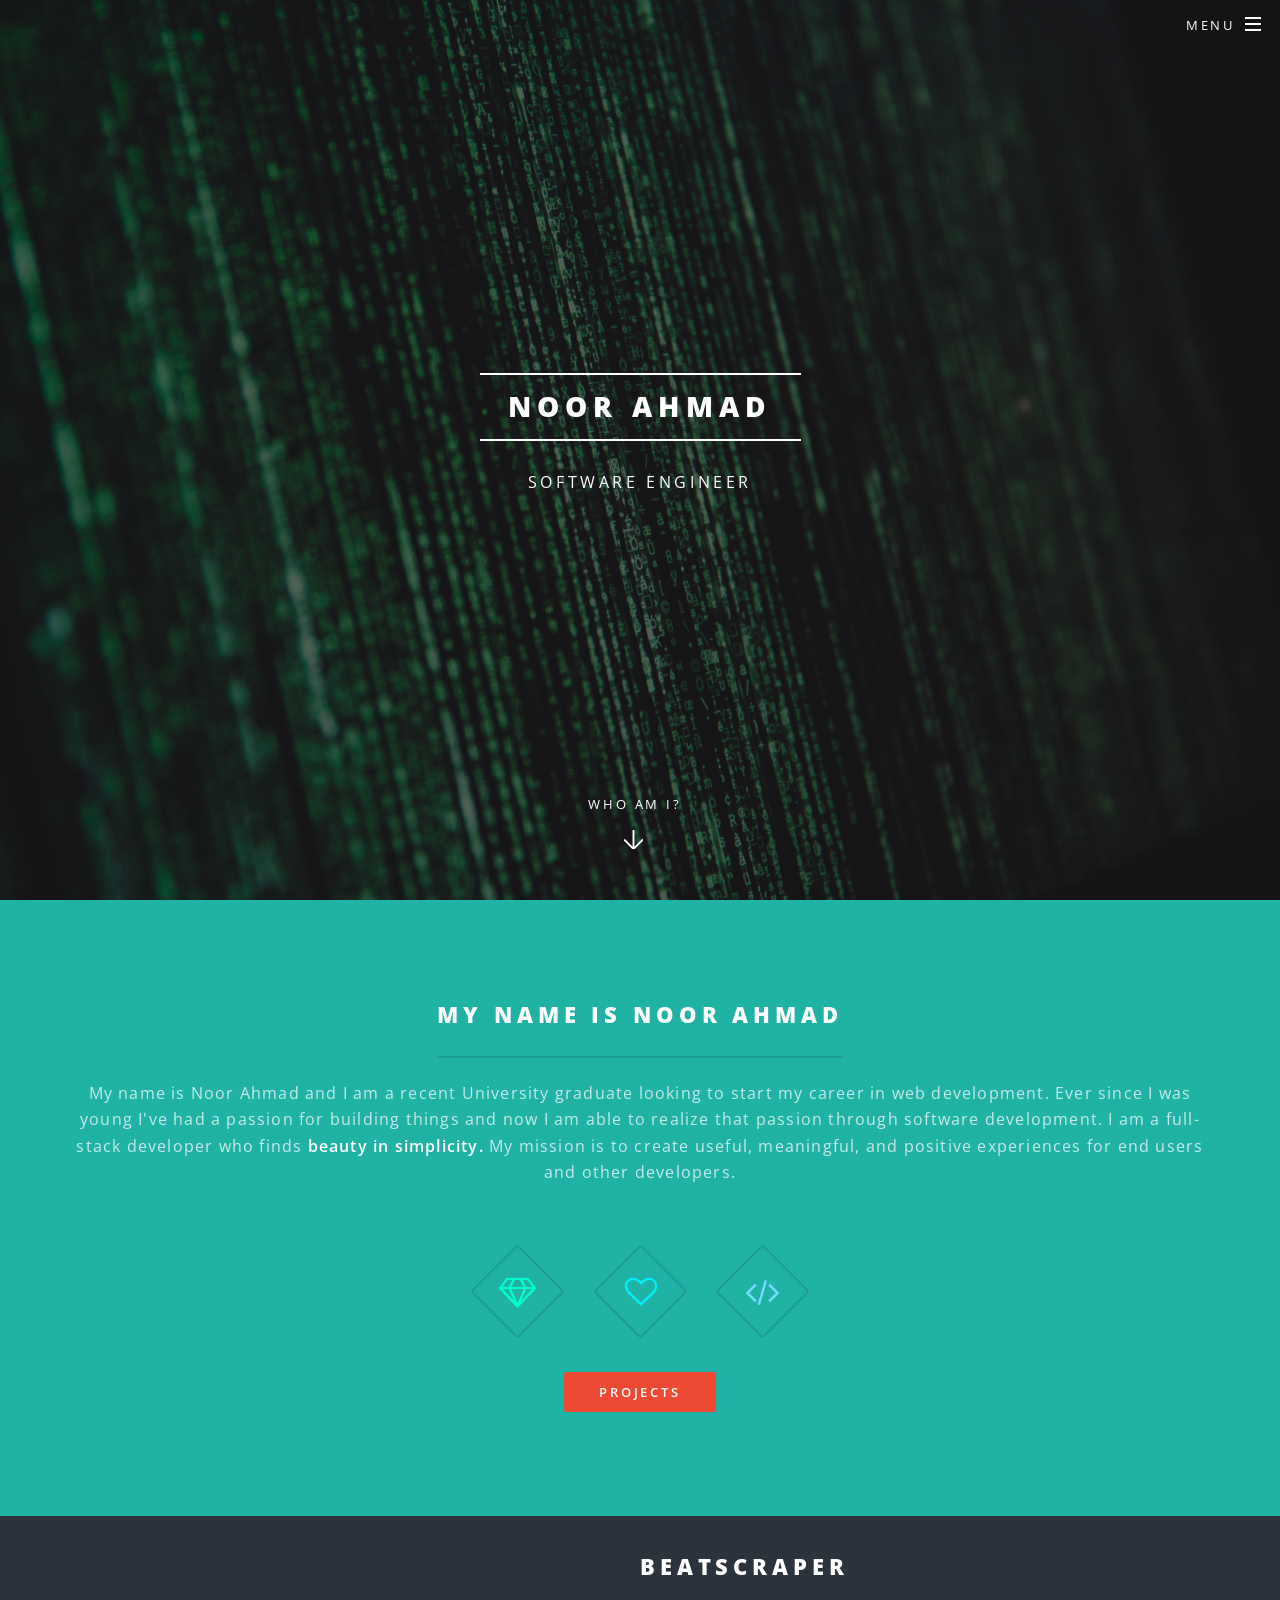
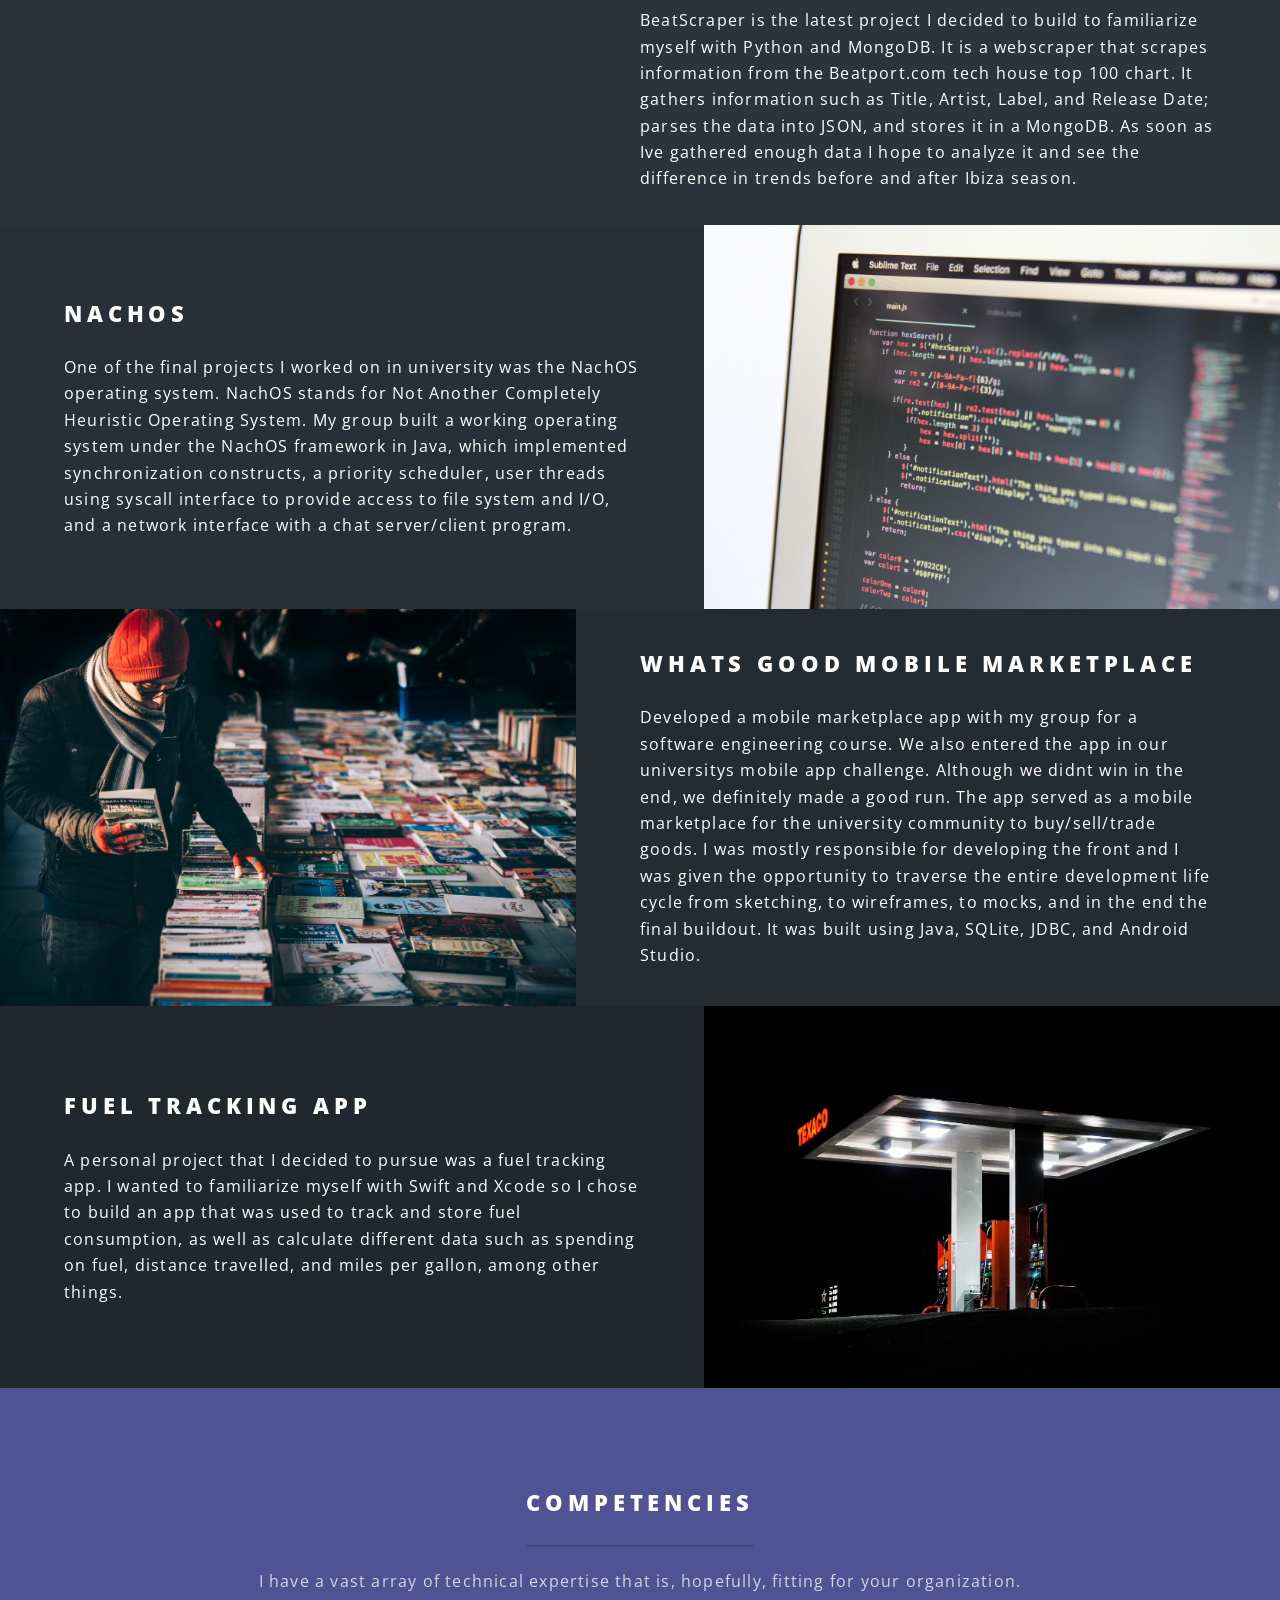
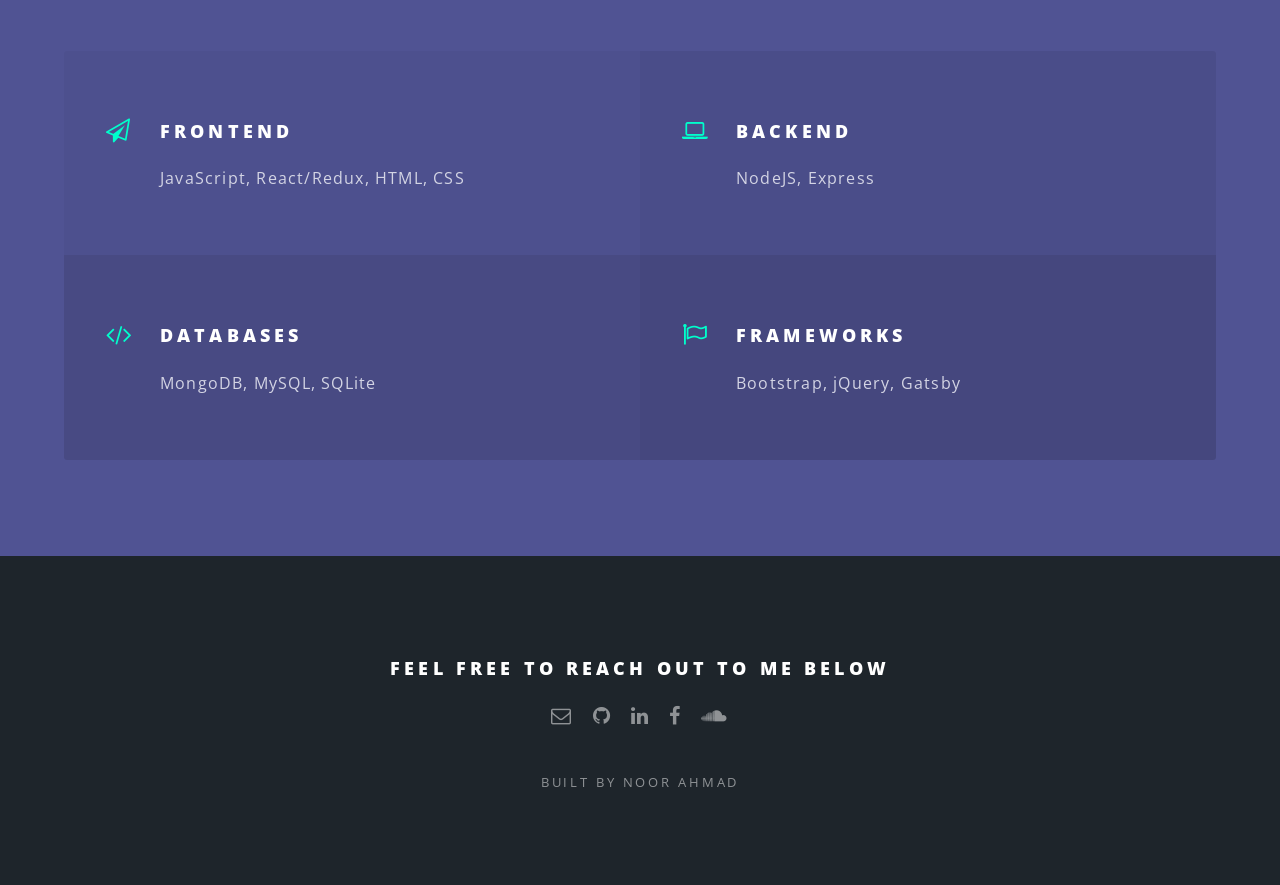
==== commit e40287cf: "test" ====
--- a/index.html
+++ b/index.html
@@ -1,8 +1 @@
-<!DOCTYPE html>
- <html lang="en"><head><meta charset="utf-8"/><meta http-equiv="X-UA-Compatible" content="IE=edge"/><meta name="viewport" content="width=device-width, initial-scale=1.0"/><title data-react-helmet="true"></title><style id="typography.js">html{font-family:sans-serif;-ms-text-size-adjust:100%;-webkit-text-size-adjust:100%}body{margin:0}article,aside,details,figcaption,figure,footer,header,main,menu,nav,section,summary{display:block}audio,canvas,progress,video{display:inline-block}audio:not([controls]){display:none;height:0}progress{vertical-align:baseline}[hidden],template{display:none}a{background-color:transparent;-webkit-text-decoration-skip:objects}a:active,a:hover{outline-width:0}abbr[title]{border-bottom:none;text-decoration:underline;text-decoration:underline dotted}b,strong{font-weight:inherit;font-weight:bolder}dfn{font-style:italic}h1{font-size:2em;margin:.67em 0}mark{background-color:#ff0;color:#000}small{font-size:80%}sub,sup{font-size:75%;line-height:0;position:relative;vertical-align:baseline}sub{bottom:-.25em}sup{top:-.5em}img{border-style:none}svg:not(:root){overflow:hidden}code,kbd,pre,samp{font-family:monospace,monospace;font-size:1em}figure{margin:1em 40px}hr{box-sizing:content-box;height:0;overflow:visible}button,input,optgroup,select,textarea{font:inherit;margin:0}optgroup{font-weight:700}button,input{overflow:visible}button,select{text-transform:none}[type=reset],[type=submit],button,html [type=button]{-webkit-appearance:button}[type=button]::-moz-focus-inner,[type=reset]::-moz-focus-inner,[type=submit]::-moz-focus-inner,button::-moz-focus-inner{border-style:none;padding:0}[type=button]:-moz-focusring,[type=reset]:-moz-focusring,[type=submit]:-moz-focusring,button:-moz-focusring{outline:1px dotted ButtonText}fieldset{border:1px solid silver;margin:0 2px;padding:.35em .625em .75em}legend{box-sizing:border-box;color:inherit;display:table;max-width:100%;padding:0;white-space:normal}textarea{overflow:auto}[type=checkbox],[type=radio]{box-sizing:border-box;padding:0}[type=number]::-webkit-inner-spin-button,[type=number]::-webkit-outer-spin-button{height:auto}[type=search]{-webkit-appearance:textfield;outline-offset:-2px}[type=search]::-webkit-search-cancel-button,[type=search]::-webkit-search-decoration{-webkit-appearance:none}::-webkit-input-placeholder{color:inherit;opacity:.54}::-webkit-file-upload-button{-webkit-appearance:button;font:inherit}html{font:112.5%/1.45em georgia,serif;box-sizing:border-box;overflow-y:scroll;}*{box-sizing:inherit;}*:before{box-sizing:inherit;}*:after{box-sizing:inherit;}body{color:hsla(0,0%,0%,0.8);font-family:georgia,serif;font-weight:normal;word-wrap:break-word;font-kerning:normal;-moz-font-feature-settings:"kern", "liga", "clig", "calt";-ms-font-feature-settings:"kern", "liga", "clig", "calt";-webkit-font-feature-settings:"kern", "liga", "clig", "calt";font-feature-settings:"kern", "liga", "clig", "calt";}img{max-width:100%;margin-left:0;margin-right:0;margin-top:0;padding-bottom:0;padding-left:0;padding-right:0;padding-top:0;margin-bottom:1.45rem;}h1{margin-left:0;margin-right:0;margin-top:0;padding-bottom:0;padding-left:0;padding-right:0;padding-top:0;margin-bottom:1.45rem;color:inherit;font-family:-apple-system,BlinkMacSystemFont,Segoe UI,Roboto,Oxygen,Ubuntu,Cantarell,Fira Sans,Droid Sans,Helvetica Neue,sans-serif;font-weight:bold;text-rendering:optimizeLegibility;font-size:2.25rem;line-height:2.9rem;}h2{margin-left:0;margin-right:0;margin-top:0;padding-bottom:0;padding-left:0;padding-right:0;padding-top:0;margin-bottom:1.45rem;color:inherit;font-family:-apple-system,BlinkMacSystemFont,Segoe UI,Roboto,Oxygen,Ubuntu,Cantarell,Fira Sans,Droid Sans,Helvetica Neue,sans-serif;font-weight:bold;text-rendering:optimizeLegibility;font-size:1.62671rem;line-height:2.175rem;}h3{margin-left:0;margin-right:0;margin-top:0;padding-bottom:0;padding-left:0;padding-right:0;padding-top:0;margin-bottom:1.45rem;color:inherit;font-family:-apple-system,BlinkMacSystemFont,Segoe UI,Roboto,Oxygen,Ubuntu,Cantarell,Fira Sans,Droid Sans,Helvetica Neue,sans-serif;font-weight:bold;text-rendering:optimizeLegibility;font-size:1.38316rem;line-height:2.175rem;}h4{margin-left:0;margin-right:0;margin-top:0;padding-bottom:0;padding-left:0;padding-right:0;padding-top:0;margin-bottom:1.45rem;color:inherit;font-family:-apple-system,BlinkMacSystemFont,Segoe UI,Roboto,Oxygen,Ubuntu,Cantarell,Fira Sans,Droid Sans,Helvetica Neue,sans-serif;font-weight:bold;text-rendering:optimizeLegibility;font-size:1rem;line-height:1.45rem;}h5{margin-left:0;margin-right:0;margin-top:0;padding-bottom:0;padding-left:0;padding-right:0;padding-top:0;margin-bottom:1.45rem;color:inherit;font-family:-apple-system,BlinkMacSystemFont,Segoe UI,Roboto,Oxygen,Ubuntu,Cantarell,Fira Sans,Droid Sans,Helvetica Neue,sans-serif;font-weight:bold;text-rendering:optimizeLegibility;font-size:0.85028rem;line-height:1.45rem;}h6{margin-left:0;margin-right:0;margin-top:0;padding-bottom:0;padding-left:0;padding-right:0;padding-top:0;margin-bottom:1.45rem;color:inherit;font-family:-apple-system,BlinkMacSystemFont,Segoe UI,Roboto,Oxygen,Ubuntu,Cantarell,Fira Sans,Droid Sans,Helvetica Neue,sans-serif;font-weight:bold;text-rendering:optimizeLegibility;font-size:0.78405rem;line-height:1.45rem;}hgroup{margin-left:0;margin-right:0;margin-top:0;padding-bottom:0;padding-left:0;padding-right:0;padding-top:0;margin-bottom:1.45rem;}ul{margin-left:1.45rem;margin-right:0;margin-top:0;padding-bottom:0;padding-left:0;padding-right:0;padding-top:0;margin-bottom:1.45rem;list-style-position:outside;list-style-image:none;}ol{margin-left:1.45rem;margin-right:0;margin-top:0;padding-bottom:0;padding-left:0;padding-right:0;padding-top:0;margin-bottom:1.45rem;list-style-position:outside;list-style-image:none;}dl{margin-left:0;margin-right:0;margin-top:0;padding-bottom:0;padding-left:0;padding-right:0;padding-top:0;margin-bottom:1.45rem;}dd{margin-left:0;margin-right:0;margin-top:0;padding-bottom:0;padding-left:0;padding-right:0;padding-top:0;margin-bottom:1.45rem;}p{margin-left:0;margin-right:0;margin-top:0;padding-bottom:0;padding-left:0;padding-right:0;padding-top:0;margin-bottom:1.45rem;}figure{margin-left:0;margin-right:0;margin-top:0;padding-bottom:0;padding-left:0;padding-right:0;padding-top:0;margin-bottom:1.45rem;}pre{margin-left:0;margin-right:0;margin-top:0;padding-bottom:0;padding-left:0;padding-right:0;padding-top:0;margin-bottom:1.45rem;font-size:0.85rem;line-height:1.42;background:hsla(0,0%,0%,0.04);border-radius:3px;overflow:auto;word-wrap:normal;padding:1.45rem;}table{margin-left:0;margin-right:0;margin-top:0;padding-bottom:0;padding-left:0;padding-right:0;padding-top:0;margin-bottom:1.45rem;font-size:1rem;line-height:1.45rem;border-collapse:collapse;width:100%;}fieldset{margin-left:0;margin-right:0;margin-top:0;padding-bottom:0;padding-left:0;padding-right:0;padding-top:0;margin-bottom:1.45rem;}blockquote{margin-left:1.45rem;margin-right:1.45rem;margin-top:0;padding-bottom:0;padding-left:0;padding-right:0;padding-top:0;margin-bottom:1.45rem;}form{margin-left:0;margin-right:0;margin-top:0;padding-bottom:0;padding-left:0;padding-right:0;padding-top:0;margin-bottom:1.45rem;}noscript{margin-left:0;margin-right:0;margin-top:0;padding-bottom:0;padding-left:0;padding-right:0;padding-top:0;margin-bottom:1.45rem;}iframe{margin-left:0;margin-right:0;margin-top:0;padding-bottom:0;padding-left:0;padding-right:0;padding-top:0;margin-bottom:1.45rem;}hr{margin-left:0;margin-right:0;margin-top:0;padding-bottom:0;padding-left:0;padding-right:0;padding-top:0;margin-bottom:calc(1.45rem - 1px);background:hsla(0,0%,0%,0.2);border:none;height:1px;}address{margin-left:0;margin-right:0;margin-top:0;padding-bottom:0;padding-left:0;padding-right:0;padding-top:0;margin-bottom:1.45rem;}b{font-weight:bold;}strong{font-weight:bold;}dt{font-weight:bold;}th{font-weight:bold;}li{margin-bottom:calc(1.45rem / 2);}ol li{padding-left:0;}ul li{padding-left:0;}li > ol{margin-left:1.45rem;margin-bottom:calc(1.45rem / 2);margin-top:calc(1.45rem / 2);}li > ul{margin-left:1.45rem;margin-bottom:calc(1.45rem / 2);margin-top:calc(1.45rem / 2);}blockquote *:last-child{margin-bottom:0;}li *:last-child{margin-bottom:0;}p *:last-child{margin-bottom:0;}li > p{margin-bottom:calc(1.45rem / 2);}code{font-size:0.85rem;line-height:1.45rem;}kbd{font-size:0.85rem;line-height:1.45rem;}samp{font-size:0.85rem;line-height:1.45rem;}abbr{border-bottom:1px dotted hsla(0,0%,0%,0.5);cursor:help;}acronym{border-bottom:1px dotted hsla(0,0%,0%,0.5);cursor:help;}abbr[title]{border-bottom:1px dotted hsla(0,0%,0%,0.5);cursor:help;text-decoration:none;}thead{text-align:left;}td,th{text-align:left;border-bottom:1px solid hsla(0,0%,0%,0.12);font-feature-settings:"tnum";-moz-font-feature-settings:"tnum";-ms-font-feature-settings:"tnum";-webkit-font-feature-settings:"tnum";padding-left:0.96667rem;padding-right:0.96667rem;padding-top:0.725rem;padding-bottom:calc(0.725rem - 1px);}th:first-child,td:first-child{padding-left:0;}th:last-child,td:last-child{padding-right:0;}tt,code{background-color:hsla(0,0%,0%,0.04);border-radius:3px;font-family:"SFMono-Regular", Consolas,"Roboto Mono","Droid Sans Mono","Liberation Mono",Menlo,Courier,monospace;padding:0;padding-top:0.2em;padding-bottom:0.2em;}pre code{background:none;line-height:1.42;}code:before,code:after,tt:before,tt:after{letter-spacing:-0.2em;content:" ";}pre code:before,pre code:after,pre tt:before,pre tt:after{content:"";}@media only screen and (max-width:480px){html{font-size:100%;}}</style><style>.Portrait{width:260px;height:300px;background-size:cover;background-position:50%;border-radius:200px;margin:auto;margin-bottom:30px}body{font-family:Lato,Helvetica Neue,Helvetica,Arial,sans-serif;overflow-x:hidden}p{font-size:20px}p.small{font-size:16px}a,a.active,a:active,a:focus,a:hover{color:#18bc9c;outline:none}h1,h2,h3,h4,h5,h6{font-family:Montserrat,Helvetica Neue,Helvetica,Arial,sans-serif;text-transform:uppercase;font-weight:700}.regular-line{border:none;border-top:5px solid;border-color:#fff;color:#fff}.about-line,.regular-line{padding:0;text-align:center;max-width:250px;margin:25px auto 30px}.about-line{border:none;border-top:5px solid;border-color:#2c3e50;color:#2c3e50}.img-centered{margin:0 auto}header{text-align:center;background:#18bc9c;color:#fff}.container{padding-top:100px;padding-bottom:50px}.Portrait{display:block;margin:0 auto 20px}.intro-text .Name{display:block;font-family:Montserrat,Helvetica Neue,Helvetica,Arial,sans-serif;text-transform:uppercase;font-weight:700;font-size:2em}.intro-text .skills{font-size:1.25em;font-weight:300}@media (min-width:768px){header .container{padding-top:100px;padding-bottom:100px}.intro-text .Name{font-size:4.75em}header .intro-text .skills{font-size:1.75em}}section h2{margin:0;font-size:3em}section.AboutMe{background:#fff;color:#2c3e50;padding-top:30px;padding-bottom:45px}@media (max-width:767px){section{padding:75px 0}section.first{padding-top:75px}}.portfolio{background-color:#18bc9c;color:#fff}.ContactContainer{background-color:#2c3e50;text-align:center;padding-top:10px;padding-bottom:10px}.ContactDeclaration{padding-top:30px;text-align:center;color:#fff}.contact-list-items{text-align:center}.ContactListItem{list-style-type:none;display:inline-block;position:relative;padding:40px}.FooterContainer{text-align:center;padding-bottom:10px;background-color:#233140;color:#fff;padding-top:20px}.ContactContainer h5{color:#fff}.NavBar{background-color:#2c3e50;padding-top:20px;padding-bottom:20px}.name-title{text-align:left;padding-left:20px}.NavBar ul{margin:0;padding:0;list-style-type:none;text-align:right}.NavBar ul li{display:inline-block;text-align:right;font-weight:900}.NavBar ul li a{text-decoration:none;padding:.2em 1em;color:#fff}.NavBar ul>li:first-child{float:left}button{background-color:#233140;border:none;color:#fff;padding:10px 22px;text-align:center;text-decoration:none;display:inline-block;font-size:16px}.portfolio img{max-width:200px;max-height:200px;float:left;margin-right:10px;padding-right:20px}.projectContainer{padding:100px 40px}/*!
- * Bootstrap v4.0.0-alpha.6 (https://getbootstrap.com)
- * Copyright 2011-2017 The Bootstrap Authors
- * Copyright 2011-2017 Twitter, Inc.
- * Licensed under MIT (https://github.com/twbs/bootstrap/blob/master/LICENSE)
- */
-/*! normalize.css v5.0.0 | MIT License | github.com/necolas/normalize.css */html{font-family:sans-serif;line-height:1.15;-ms-text-size-adjust:100%;-webkit-text-size-adjust:100%}body{margin:0}article,aside,footer,header,nav,section{display:block}h1{font-size:2em;margin:.67em 0}figcaption,figure,main{display:block}figure{margin:1em 40px}hr{box-sizing:content-box;height:0;overflow:visible}pre{font-family:monospace,monospace;font-size:1em}a{background-color:transparent;-webkit-text-decoration-skip:objects}a:active,a:hover{outline-width:0}abbr[title]{border-bottom:none;text-decoration:underline;text-decoration:underline dotted}b,strong{font-weight:inherit;font-weight:bolder}code,kbd,samp{font-family:monospace,monospace;font-size:1em}dfn{font-style:italic}mark{background-color:#ff0;color:#000}small{font-size:80%}sub,sup{font-size:75%;line-height:0;position:relative;vertical-align:baseline}sub{bottom:-.25em}sup{top:-.5em}audio,video{display:inline-block}audio:not([controls]){display:none;height:0}img{border-style:none}svg:not(:root){overflow:hidden}button,input,optgroup,select,textarea{font-family:sans-serif;font-size:100%;line-height:1.15;margin:0}button,input{overflow:visible}button,select{text-transform:none}[type=reset],[type=submit],button,html [type=button]{-webkit-appearance:button}[type=button]::-moz-focus-inner,[type=reset]::-moz-focus-inner,[type=submit]::-moz-focus-inner,button::-moz-focus-inner{border-style:none;padding:0}[type=button]:-moz-focusring,[type=reset]:-moz-focusring,[type=submit]:-moz-focusring,button:-moz-focusring{outline:1px dotted ButtonText}fieldset{border:1px solid silver;margin:0 2px;padding:.35em .625em .75em}legend{box-sizing:border-box;color:inherit;display:table;max-width:100%;white-space:normal}progress{display:inline-block;vertical-align:baseline}textarea{overflow:auto}[type=checkbox],[type=radio]{box-sizing:border-box;padding:0}[type=number]::-webkit-inner-spin-button,[type=number]::-webkit-outer-spin-button{height:auto}[type=search]{-webkit-appearance:textfield;outline-offset:-2px}[type=search]::-webkit-search-cancel-button,[type=search]::-webkit-search-decoration{-webkit-appearance:none}::-webkit-file-upload-button{-webkit-appearance:button;font:inherit}details,menu{display:block}summary{display:list-item}canvas{display:inline-block}[hidden],template{display:none}@media print{*,:after,:before,blockquote:first-letter,blockquote:first-line,div:first-letter,div:first-line,li:first-letter,li:first-line,p:first-letter,p:first-line{text-shadow:none!important;box-shadow:none!important}a,a:visited{text-decoration:underline}abbr[title]:after{content:" (" attr(title) ")"}pre{white-space:pre-wrap!important}blockquote,pre{border:1px solid #999;page-break-inside:avoid}thead{display:table-header-group}img,tr{page-break-inside:avoid}h2,h3,p{orphans:3;widows:3}h2,h3{page-break-after:avoid}.navbar{display:none}.badge{border:1px solid #000}.table{border-collapse:collapse!important}.table td,.table th{background-color:#fff!important}.table-bordered td,.table-bordered th{border:1px solid #ddd!important}}html{box-sizing:border-box}*,:after,:before{box-sizing:inherit}@-ms-viewport{width:device-width}html{-ms-overflow-style:scrollbar;-webkit-tap-highlight-color:transparent}body{font-family:-apple-system,system-ui,BlinkMacSystemFont,Segoe UI,Roboto,Helvetica Neue,Arial,sans-serif;font-size:16px;font-size:1rem;font-weight:400;line-height:1.5;color:#292b2c;background-color:#fff}[tabindex="-1"]:focus{outline:none!important}h1,h2,h3,h4,h5,h6{margin-top:0;margin-bottom:8px;margin-bottom:.5rem}p{margin-top:0;margin-bottom:16px;margin-bottom:1rem}abbr[data-original-title],abbr[title]{cursor:help}address{font-style:normal;line-height:inherit}address,dl,ol,ul{margin-bottom:16px;margin-bottom:1rem}dl,ol,ul{margin-top:0}ol ol,ol ul,ul ol,ul ul{margin-bottom:0}dt{font-weight:700}dd{margin-bottom:8px;margin-bottom:.5rem;margin-left:0}blockquote{margin:0 0 16px;margin:0 0 1rem}a{color:#0275d8;text-decoration:none}a:focus,a:hover{color:#014c8c;text-decoration:underline}a:not([href]):not([tabindex]),a:not([href]):not([tabindex]):focus,a:not([href]):not([tabindex]):hover{color:inherit;text-decoration:none}a:not([href]):not([tabindex]):focus{outline:0}pre{overflow:auto}figure{margin:0 0 16px;margin:0 0 1rem}img{vertical-align:middle}[role=button]{cursor:pointer}[role=button],a,area,button,input,label,select,summary,textarea{-ms-touch-action:manipulation;touch-action:manipulation}table{border-collapse:collapse;background-color:transparent}caption{padding-top:12px;padding-top:.75rem;padding-bottom:12px;padding-bottom:.75rem;color:#636c72;caption-side:bottom}caption,th{text-align:left}label{display:inline-block;margin-bottom:8px;margin-bottom:.5rem}button:focus{outline:1px dotted;outline:5px auto -webkit-focus-ring-color}button,input,select,textarea{line-height:inherit}input[type=checkbox]:disabled,input[type=radio]:disabled{cursor:not-allowed}input[type=date],input[type=datetime-local],input[type=month],input[type=time]{-webkit-appearance:listbox}textarea{resize:vertical}fieldset{min-width:0;padding:0;margin:0;border:0}legend{display:block;width:100%;padding:0;margin-bottom:8px;margin-bottom:.5rem;font-size:24px;font-size:1.5rem;line-height:inherit}input[type=search]{-webkit-appearance:none}output{display:inline-block}[hidden]{display:none!important}.h1,.h2,.h3,.h4,.h5,.h6,h1,h2,h3,h4,h5,h6{margin-bottom:8px;margin-bottom:.5rem;font-family:inherit;font-weight:500;line-height:1.1;color:inherit}.h1,h1{font-size:40px;font-size:2.5rem}.h2,h2{font-size:32px;font-size:2rem}.h3,h3{font-size:28px;font-size:1.75rem}.h4,h4{font-size:24px;font-size:1.5rem}.h5,h5{font-size:20px;font-size:1.25rem}.h6,h6{font-size:16px;font-size:1rem}.lead{font-size:20px;font-size:1.25rem;font-weight:300}.display-1{font-size:96px;font-size:6rem}.display-1,.display-2{font-weight:300;line-height:1.1}.display-2{font-size:88px;font-size:5.5rem}.display-3{font-size:72px;font-size:4.5rem}.display-3,.display-4{font-weight:300;line-height:1.1}.display-4{font-size:56px;font-size:3.5rem}hr{margin-top:16px;margin-top:1rem;margin-bottom:16px;margin-bottom:1rem;border:0;border-top:1px solid rgba(0,0,0,.1)}.small,small{font-size:80%;font-weight:400}.mark,mark{padding:.2em;background-color:#fcf8e3}.list-inline,.list-unstyled{padding-left:0;list-style:none}.list-inline-item{display:inline-block}.list-inline-item:not(:last-child){margin-right:5px}.initialism{font-size:90%;text-transform:uppercase}.blockquote{padding:8px 16px;padding:.5rem 1rem;margin-bottom:16px;margin-bottom:1rem;font-size:20px;font-size:1.25rem;border-left:4px solid #eceeef;border-left:.25rem solid #eceeef}.blockquote-footer{display:block;font-size:80%;color:#636c72}.blockquote-footer:before{content:"\2014   \A0"}.blockquote-reverse{padding-right:16px;padding-right:1rem;padding-left:0;text-align:right;border-right:4px solid #eceeef;border-right:.25rem solid #eceeef;border-left:0}.blockquote-reverse .blockquote-footer:before{content:""}.blockquote-reverse .blockquote-footer:after{content:"\A0   \2014"}.img-fluid,.img-thumbnail{max-width:100%;height:auto}.img-thumbnail{padding:4px;padding:.25rem;background-color:#fff;border:1px solid #ddd;border-radius:.25rem;transition:all .2s ease-in-out}.figure{display:inline-block}.figure-img{margin-bottom:8px;margin-bottom:.5rem;line-height:1}.figure-caption{font-size:90%;color:#636c72}code,kbd,pre,samp{font-family:Menlo,Monaco,Consolas,Liberation Mono,Courier New,monospace}code{padding:3.2px 6.4px;padding:.2rem .4rem;font-size:90%;color:#bd4147;background-color:#f7f7f9;border-radius:.25rem}a>code{padding:0;color:inherit;background-color:inherit}kbd{padding:3.2px 6.4px;padding:.2rem .4rem;font-size:90%;color:#fff;background-color:#292b2c;border-radius:.2rem}kbd kbd{padding:0;font-size:100%;font-weight:700}pre{display:block;margin-top:0;margin-bottom:16px;margin-bottom:1rem;font-size:90%;color:#292b2c}pre code{padding:0;font-size:inherit;color:inherit;background-color:transparent;border-radius:0}.pre-scrollable{max-height:340px;overflow-y:scroll}.container{position:relative;margin-left:auto;margin-right:auto;padding-right:15px;padding-left:15px}@media (min-width:576px){.container{padding-right:15px;padding-left:15px}}@media (min-width:768px){.container{padding-right:15px;padding-left:15px}}@media (min-width:992px){.container{padding-right:15px;padding-left:15px}}@media (min-width:1200px){.container{padding-right:15px;padding-left:15px}}@media (min-width:576px){.container{width:540px;max-width:100%}}@media (min-width:768px){.container{width:720px;max-width:100%}}@media (min-width:992px){.container{width:960px;max-width:100%}}@media (min-width:1200px){.container{width:1140px;max-width:100%}}.container-fluid{position:relative;margin-left:auto;margin-right:auto;padding-right:15px;padding-left:15px}@media (min-width:576px){.container-fluid{padding-right:15px;padding-left:15px}}@media (min-width:768px){.container-fluid{padding-right:15px;padding-left:15px}}@media (min-width:992px){.container-fluid{padding-right:15px;padding-left:15px}}@media (min-width:1200px){.container-fluid{padding-right:15px;padding-left:15px}}.row{display:-webkit-box;display:-ms-flexbox;display:flex;-ms-flex-wrap:wrap;flex-wrap:wrap;margin-right:-15px;margin-left:-15px}@media (min-width:576px){.row{margin-right:-15px;margin-left:-15px}}@media (min-width:768px){.row{margin-right:-15px;margin-left:-15px}}@media (min-width:992px){.row{margin-right:-15px;margin-left:-15px}}@media (min-width:1200px){.row{margin-right:-15px;margin-left:-15px}}.no-gutters{margin-right:0;margin-left:0}.no-gutters>.col,.no-gutters>[class*=col-]{padding-right:0;padding-left:0}.col,.col-1,.col-2,.col-3,.col-4,.col-5,.col-6,.col-7,.col-8,.col-9,.col-10,.col-11,.col-12,.col-lg,.col-lg-1,.col-lg-2,.col-lg-3,.col-lg-4,.col-lg-5,.col-lg-6,.col-lg-7,.col-lg-8,.col-lg-9,.col-lg-10,.col-lg-11,.col-lg-12,.col-md,.col-md-1,.col-md-2,.col-md-3,.col-md-4,.col-md-5,.col-md-6,.col-md-7,.col-md-8,.col-md-9,.col-md-10,.col-md-11,.col-md-12,.col-sm,.col-sm-1,.col-sm-2,.col-sm-3,.col-sm-4,.col-sm-5,.col-sm-6,.col-sm-7,.col-sm-8,.col-sm-9,.col-sm-10,.col-sm-11,.col-sm-12,.col-xl,.col-xl-1,.col-xl-2,.col-xl-3,.col-xl-4,.col-xl-5,.col-xl-6,.col-xl-7,.col-xl-8,.col-xl-9,.col-xl-10,.col-xl-11,.col-xl-12{position:relative;width:100%;min-height:1px;padding-right:15px;padding-left:15px}@media (min-width:576px){.col,.col-1,.col-2,.col-3,.col-4,.col-5,.col-6,.col-7,.col-8,.col-9,.col-10,.col-11,.col-12,.col-lg,.col-lg-1,.col-lg-2,.col-lg-3,.col-lg-4,.col-lg-5,.col-lg-6,.col-lg-7,.col-lg-8,.col-lg-9,.col-lg-10,.col-lg-11,.col-lg-12,.col-md,.col-md-1,.col-md-2,.col-md-3,.col-md-4,.col-md-5,.col-md-6,.col-md-7,.col-md-8,.col-md-9,.col-md-10,.col-md-11,.col-md-12,.col-sm,.col-sm-1,.col-sm-2,.col-sm-3,.col-sm-4,.col-sm-5,.col-sm-6,.col-sm-7,.col-sm-8,.col-sm-9,.col-sm-10,.col-sm-11,.col-sm-12,.col-xl,.col-xl-1,.col-xl-2,.col-xl-3,.col-xl-4,.col-xl-5,.col-xl-6,.col-xl-7,.col-xl-8,.col-xl-9,.col-xl-10,.col-xl-11,.col-xl-12{padding-right:15px;padding-left:15px}}@media (min-width:768px){.col,.col-1,.col-2,.col-3,.col-4,.col-5,.col-6,.col-7,.col-8,.col-9,.col-10,.col-11,.col-12,.col-lg,.col-lg-1,.col-lg-2,.col-lg-3,.col-lg-4,.col-lg-5,.col-lg-6,.col-lg-7,.col-lg-8,.col-lg-9,.col-lg-10,.col-lg-11,.col-lg-12,.col-md,.col-md-1,.col-md-2,.col-md-3,.col-md-4,.col-md-5,.col-md-6,.col-md-7,.col-md-8,.col-md-9,.col-md-10,.col-md-11,.col-md-12,.col-sm,.col-sm-1,.col-sm-2,.col-sm-3,.col-sm-4,.col-sm-5,.col-sm-6,.col-sm-7,.col-sm-8,.col-sm-9,.col-sm-10,.col-sm-11,.col-sm-12,.col-xl,.col-xl-1,.col-xl-2,.col-xl-3,.col-xl-4,.col-xl-5,.col-xl-6,.col-xl-7,.col-xl-8,.col-xl-9,.col-xl-10,.col-xl-11,.col-xl-12{padding-right:15px;padding-left:15px}}@media (min-width:992px){.col,.col-1,.col-2,.col-3,.col-4,.col-5,.col-6,.col-7,.col-8,.col-9,.col-10,.col-11,.col-12,.col-lg,.col-lg-1,.col-lg-2,.col-lg-3,.col-lg-4,.col-lg-5,.col-lg-6,.col-lg-7,.col-lg-8,.col-lg-9,.col-lg-10,.col-lg-11,.col-lg-12,.col-md,.col-md-1,.col-md-2,.col-md-3,.col-md-4,.col-md-5,.col-md-6,.col-md-7,.col-md-8,.col-md-9,.col-md-10,.col-md-11,.col-md-12,.col-sm,.col-sm-1,.col-sm-2,.col-sm-3,.col-sm-4,.col-sm-5,.col-sm-6,.col-sm-7,.col-sm-8,.col-sm-9,.col-sm-10,.col-sm-11,.col-sm-12,.col-xl,.col-xl-1,.col-xl-2,.col-xl-3,.col-xl-4,.col-xl-5,.col-xl-6,.col-xl-7,.col-xl-8,.col-xl-9,.col-xl-10,.col-xl-11,.col-xl-12{padding-right:15px;padding-left:15px}}@media (min-width:1200px){.col,.col-1,.col-2,.col-3,.col-4,.col-5,.col-6,.col-7,.col-8,.col-9,.col-10,.col-11,.col-12,.col-lg,.col-lg-1,.col-lg-2,.col-lg-3,.col-lg-4,.col-lg-5,.col-lg-6,.col-lg-7,.col-lg-8,.col-lg-9,.col-lg-10,.col-lg-11,.col-lg-12,.col-md,.col-md-1,.col-md-2,.col-md-3,.col-md-4,.col-md-5,.col-md-6,.col-md-7,.col-md-8,.col-md-9,.col-md-10,.col-md-11,.col-md-12,.col-sm,.col-sm-1,.col-sm-2,.col-sm-3,.col-sm-4,.col-sm-5,.col-sm-6,.col-sm-7,.col-sm-8,.col-sm-9,.col-sm-10,.col-sm-11,.col-sm-12,.col-xl,.col-xl-1,.col-xl-2,.col-xl-3,.col-xl-4,.col-xl-5,.col-xl-6,.col-xl-7,.col-xl-8,.col-xl-9,.col-xl-10,.col-xl-11,.col-xl-12{padding-right:15px;padding-left:15px}}.col{-ms-flex-preferred-size:0;flex-basis:0;-webkit-box-flex:1;-ms-flex-positive:1;flex-grow:1;max-width:100%}.col-auto{-ms-flex:0 0 auto;flex:0 0 auto;width:auto}.col-1,.col-auto{-webkit-box-flex:0}.col-1{-ms-flex:0 0 8.333333%;flex:0 0 8.333333%;max-width:8.333333%}.col-2{-ms-flex:0 0 16.666667%;flex:0 0 16.666667%;max-width:16.666667%}.col-2,.col-3{-webkit-box-flex:0}.col-3{-ms-flex:0 0 25%;flex:0 0 25%;max-width:25%}.col-4{-ms-flex:0 0 33.333333%;flex:0 0 33.333333%;max-width:33.333333%}.col-4,.col-5{-webkit-box-flex:0}.col-5{-ms-flex:0 0 41.666667%;flex:0 0 41.666667%;max-width:41.666667%}.col-6{-ms-flex:0 0 50%;flex:0 0 50%;max-width:50%}.col-6,.col-7{-webkit-box-flex:0}.col-7{-ms-flex:0 0 58.333333%;flex:0 0 58.333333%;max-width:58.333333%}.col-8{-ms-flex:0 0 66.666667%;flex:0 0 66.666667%;max-width:66.666667%}.col-8,.col-9{-webkit-box-flex:0}.col-9{-ms-flex:0 0 75%;flex:0 0 75%;max-width:75%}.col-10{-ms-flex:0 0 83.333333%;flex:0 0 83.333333%;max-width:83.333333%}.col-10,.col-11{-webkit-box-flex:0}.col-11{-ms-flex:0 0 91.666667%;flex:0 0 91.666667%;max-width:91.666667%}.col-12{-webkit-box-flex:0;-ms-flex:0 0 100%;flex:0 0 100%;max-width:100%}.pull-0{right:auto}.pull-1{right:8.333333%}.pull-2{right:16.666667%}.pull-3{right:25%}.pull-4{right:33.333333%}.pull-5{right:41.666667%}.pull-6{right:50%}.pull-7{right:58.333333%}.pull-8{right:66.666667%}.pull-9{right:75%}.pull-10{right:83.333333%}.pull-11{right:91.666667%}.pull-12{right:100%}.push-0{left:auto}.push-1{left:8.333333%}.push-2{left:16.666667%}.push-3{left:25%}.push-4{left:33.333333%}.push-5{left:41.666667%}.push-6{left:50%}.push-7{left:58.333333%}.push-8{left:66.666667%}.push-9{left:75%}.push-10{left:83.333333%}.push-11{left:91.666667%}.push-12{left:100%}.offset-1{margin-left:8.333333%}.offset-2{margin-left:16.666667%}.offset-3{margin-left:25%}.offset-4{margin-left:33.333333%}.offset-5{margin-left:41.666667%}.offset-6{margin-left:50%}.offset-7{margin-left:58.333333%}.offset-8{margin-left:66.666667%}.offset-9{margin-left:75%}.offset-10{margin-left:83.333333%}.offset-11{margin-left:91.666667%}@media (min-width:576px){.col-sm{-ms-flex-preferred-size:0;flex-basis:0;-webkit-box-flex:1;-ms-flex-positive:1;flex-grow:1;max-width:100%}.col-sm-auto{-webkit-box-flex:0;-ms-flex:0 0 auto;flex:0 0 auto;width:auto}.col-sm-1{-webkit-box-flex:0;-ms-flex:0 0 8.333333%;flex:0 0 8.333333%;max-width:8.333333%}.col-sm-2{-webkit-box-flex:0;-ms-flex:0 0 16.666667%;flex:0 0 16.666667%;max-width:16.666667%}.col-sm-3{-webkit-box-flex:0;-ms-flex:0 0 25%;flex:0 0 25%;max-width:25%}.col-sm-4{-webkit-box-flex:0;-ms-flex:0 0 33.333333%;flex:0 0 33.333333%;max-width:33.333333%}.col-sm-5{-webkit-box-flex:0;-ms-flex:0 0 41.666667%;flex:0 0 41.666667%;max-width:41.666667%}.col-sm-6{-webkit-box-flex:0;-ms-flex:0 0 50%;flex:0 0 50%;max-width:50%}.col-sm-7{-webkit-box-flex:0;-ms-flex:0 0 58.333333%;flex:0 0 58.333333%;max-width:58.333333%}.col-sm-8{-webkit-box-flex:0;-ms-flex:0 0 66.666667%;flex:0 0 66.666667%;max-width:66.666667%}.col-sm-9{-webkit-box-flex:0;-ms-flex:0 0 75%;flex:0 0 75%;max-width:75%}.col-sm-10{-webkit-box-flex:0;-ms-flex:0 0 83.333333%;flex:0 0 83.333333%;max-width:83.333333%}.col-sm-11{-webkit-box-flex:0;-ms-flex:0 0 91.666667%;flex:0 0 91.666667%;max-width:91.666667%}.col-sm-12{-webkit-box-flex:0;-ms-flex:0 0 100%;flex:0 0 100%;max-width:100%}.pull-sm-0{right:auto}.pull-sm-1{right:8.333333%}.pull-sm-2{right:16.666667%}.pull-sm-3{right:25%}.pull-sm-4{right:33.333333%}.pull-sm-5{right:41.666667%}.pull-sm-6{right:50%}.pull-sm-7{right:58.333333%}.pull-sm-8{right:66.666667%}.pull-sm-9{right:75%}.pull-sm-10{right:83.333333%}.pull-sm-11{right:91.666667%}.pull-sm-12{right:100%}.push-sm-0{left:auto}.push-sm-1{left:8.333333%}.push-sm-2{left:16.666667%}.push-sm-3{left:25%}.push-sm-4{left:33.333333%}.push-sm-5{left:41.666667%}.push-sm-6{left:50%}.push-sm-7{left:58.333333%}.push-sm-8{left:66.666667%}.push-sm-9{left:75%}.push-sm-10{left:83.333333%}.push-sm-11{left:91.666667%}.push-sm-12{left:100%}.offset-sm-0{margin-left:0}.offset-sm-1{margin-left:8.333333%}.offset-sm-2{margin-left:16.666667%}.offset-sm-3{margin-left:25%}.offset-sm-4{margin-left:33.333333%}.offset-sm-5{margin-left:41.666667%}.offset-sm-6{margin-left:50%}.offset-sm-7{margin-left:58.333333%}.offset-sm-8{margin-left:66.666667%}.offset-sm-9{margin-left:75%}.offset-sm-10{margin-left:83.333333%}.offset-sm-11{margin-left:91.666667%}}@media (min-width:768px){.col-md{-ms-flex-preferred-size:0;flex-basis:0;-webkit-box-flex:1;-ms-flex-positive:1;flex-grow:1;max-width:100%}.col-md-auto{-webkit-box-flex:0;-ms-flex:0 0 auto;flex:0 0 auto;width:auto}.col-md-1{-webkit-box-flex:0;-ms-flex:0 0 8.333333%;flex:0 0 8.333333%;max-width:8.333333%}.col-md-2{-webkit-box-flex:0;-ms-flex:0 0 16.666667%;flex:0 0 16.666667%;max-width:16.666667%}.col-md-3{-webkit-box-flex:0;-ms-flex:0 0 25%;flex:0 0 25%;max-width:25%}.col-md-4{-webkit-box-flex:0;-ms-flex:0 0 33.333333%;flex:0 0 33.333333%;max-width:33.333333%}.col-md-5{-webkit-box-flex:0;-ms-flex:0 0 41.666667%;flex:0 0 41.666667%;max-width:41.666667%}.col-md-6{-webkit-box-flex:0;-ms-flex:0 0 50%;flex:0 0 50%;max-width:50%}.col-md-7{-webkit-box-flex:0;-ms-flex:0 0 58.333333%;flex:0 0 58.333333%;max-width:58.333333%}.col-md-8{-webkit-box-flex:0;-ms-flex:0 0 66.666667%;flex:0 0 66.666667%;max-width:66.666667%}.col-md-9{-webkit-box-flex:0;-ms-flex:0 0 75%;flex:0 0 75%;max-width:75%}.col-md-10{-webkit-box-flex:0;-ms-flex:0 0 83.333333%;flex:0 0 83.333333%;max-width:83.333333%}.col-md-11{-webkit-box-flex:0;-ms-flex:0 0 91.666667%;flex:0 0 91.666667%;max-width:91.666667%}.col-md-12{-webkit-box-flex:0;-ms-flex:0 0 100%;flex:0 0 100%;max-width:100%}.pull-md-0{right:auto}.pull-md-1{right:8.333333%}.pull-md-2{right:16.666667%}.pull-md-3{right:25%}.pull-md-4{right:33.333333%}.pull-md-5{right:41.666667%}.pull-md-6{right:50%}.pull-md-7{right:58.333333%}.pull-md-8{right:66.666667%}.pull-md-9{right:75%}.pull-md-10{right:83.333333%}.pull-md-11{right:91.666667%}.pull-md-12{right:100%}.push-md-0{left:auto}.push-md-1{left:8.333333%}.push-md-2{left:16.666667%}.push-md-3{left:25%}.push-md-4{left:33.333333%}.push-md-5{left:41.666667%}.push-md-6{left:50%}.push-md-7{left:58.333333%}.push-md-8{left:66.666667%}.push-md-9{left:75%}.push-md-10{left:83.333333%}.push-md-11{left:91.666667%}.push-md-12{left:100%}.offset-md-0{margin-left:0}.offset-md-1{margin-left:8.333333%}.offset-md-2{margin-left:16.666667%}.offset-md-3{margin-left:25%}.offset-md-4{margin-left:33.333333%}.offset-md-5{margin-left:41.666667%}.offset-md-6{margin-left:50%}.offset-md-7{margin-left:58.333333%}.offset-md-8{margin-left:66.666667%}.offset-md-9{margin-left:75%}.offset-md-10{margin-left:83.333333%}.offset-md-11{margin-left:91.666667%}}@media (min-width:992px){.col-lg{-ms-flex-preferred-size:0;flex-basis:0;-webkit-box-flex:1;-ms-flex-positive:1;flex-grow:1;max-width:100%}.col-lg-auto{-webkit-box-flex:0;-ms-flex:0 0 auto;flex:0 0 auto;width:auto}.col-lg-1{-webkit-box-flex:0;-ms-flex:0 0 8.333333%;flex:0 0 8.333333%;max-width:8.333333%}.col-lg-2{-webkit-box-flex:0;-ms-flex:0 0 16.666667%;flex:0 0 16.666667%;max-width:16.666667%}.col-lg-3{-webkit-box-flex:0;-ms-flex:0 0 25%;flex:0 0 25%;max-width:25%}.col-lg-4{-webkit-box-flex:0;-ms-flex:0 0 33.333333%;flex:0 0 33.333333%;max-width:33.333333%}.col-lg-5{-webkit-box-flex:0;-ms-flex:0 0 41.666667%;flex:0 0 41.666667%;max-width:41.666667%}.col-lg-6{-webkit-box-flex:0;-ms-flex:0 0 50%;flex:0 0 50%;max-width:50%}.col-lg-7{-webkit-box-flex:0;-ms-flex:0 0 58.333333%;flex:0 0 58.333333%;max-width:58.333333%}.col-lg-8{-webkit-box-flex:0;-ms-flex:0 0 66.666667%;flex:0 0 66.666667%;max-width:66.666667%}.col-lg-9{-webkit-box-flex:0;-ms-flex:0 0 75%;flex:0 0 75%;max-width:75%}.col-lg-10{-webkit-box-flex:0;-ms-flex:0 0 83.333333%;flex:0 0 83.333333%;max-width:83.333333%}.col-lg-11{-webkit-box-flex:0;-ms-flex:0 0 91.666667%;flex:0 0 91.666667%;max-width:91.666667%}.col-lg-12{-webkit-box-flex:0;-ms-flex:0 0 100%;flex:0 0 100%;max-width:100%}.pull-lg-0{right:auto}.pull-lg-1{right:8.333333%}.pull-lg-2{right:16.666667%}.pull-lg-3{right:25%}.pull-lg-4{right:33.333333%}.pull-lg-5{right:41.666667%}.pull-lg-6{right:50%}.pull-lg-7{right:58.333333%}.pull-lg-8{right:66.666667%}.pull-lg-9{right:75%}.pull-lg-10{right:83.333333%}.pull-lg-11{right:91.666667%}.pull-lg-12{right:100%}.push-lg-0{left:auto}.push-lg-1{left:8.333333%}.push-lg-2{left:16.666667%}.push-lg-3{left:25%}.push-lg-4{left:33.333333%}.push-lg-5{left:41.666667%}.push-lg-6{left:50%}.push-lg-7{left:58.333333%}.push-lg-8{left:66.666667%}.push-lg-9{left:75%}.push-lg-10{left:83.333333%}.push-lg-11{left:91.666667%}.push-lg-12{left:100%}.offset-lg-0{margin-left:0}.offset-lg-1{margin-left:8.333333%}.offset-lg-2{margin-left:16.666667%}.offset-lg-3{margin-left:25%}.offset-lg-4{margin-left:33.333333%}.offset-lg-5{margin-left:41.666667%}.offset-lg-6{margin-left:50%}.offset-lg-7{margin-left:58.333333%}.offset-lg-8{margin-left:66.666667%}.offset-lg-9{margin-left:75%}.offset-lg-10{margin-left:83.333333%}.offset-lg-11{margin-left:91.666667%}}@media (min-width:1200px){.col-xl{-ms-flex-preferred-size:0;flex-basis:0;-webkit-box-flex:1;-ms-flex-positive:1;flex-grow:1;max-width:100%}.col-xl-auto{-webkit-box-flex:0;-ms-flex:0 0 auto;flex:0 0 auto;width:auto}.col-xl-1{-webkit-box-flex:0;-ms-flex:0 0 8.333333%;flex:0 0 8.333333%;max-width:8.333333%}.col-xl-2{-webkit-box-flex:0;-ms-flex:0 0 16.666667%;flex:0 0 16.666667%;max-width:16.666667%}.col-xl-3{-webkit-box-flex:0;-ms-flex:0 0 25%;flex:0 0 25%;max-width:25%}.col-xl-4{-webkit-box-flex:0;-ms-flex:0 0 33.333333%;flex:0 0 33.333333%;max-width:33.333333%}.col-xl-5{-webkit-box-flex:0;-ms-flex:0 0 41.666667%;flex:0 0 41.666667%;max-width:41.666667%}.col-xl-6{-webkit-box-flex:0;-ms-flex:0 0 50%;flex:0 0 50%;max-width:50%}.col-xl-7{-webkit-box-flex:0;-ms-flex:0 0 58.333333%;flex:0 0 58.333333%;max-width:58.333333%}.col-xl-8{-webkit-box-flex:0;-ms-flex:0 0 66.666667%;flex:0 0 66.666667%;max-width:66.666667%}.col-xl-9{-webkit-box-flex:0;-ms-flex:0 0 75%;flex:0 0 75%;max-width:75%}.col-xl-10{-webkit-box-flex:0;-ms-flex:0 0 83.333333%;flex:0 0 83.333333%;max-width:83.333333%}.col-xl-11{-webkit-box-flex:0;-ms-flex:0 0 91.666667%;flex:0 0 91.666667%;max-width:91.666667%}.col-xl-12{-webkit-box-flex:0;-ms-flex:0 0 100%;flex:0 0 100%;max-width:100%}.pull-xl-0{right:auto}.pull-xl-1{right:8.333333%}.pull-xl-2{right:16.666667%}.pull-xl-3{right:25%}.pull-xl-4{right:33.333333%}.pull-xl-5{right:41.666667%}.pull-xl-6{right:50%}.pull-xl-7{right:58.333333%}.pull-xl-8{right:66.666667%}.pull-xl-9{right:75%}.pull-xl-10{right:83.333333%}.pull-xl-11{right:91.666667%}.pull-xl-12{right:100%}.push-xl-0{left:auto}.push-xl-1{left:8.333333%}.push-xl-2{left:16.666667%}.push-xl-3{left:25%}.push-xl-4{left:33.333333%}.push-xl-5{left:41.666667%}.push-xl-6{left:50%}.push-xl-7{left:58.333333%}.push-xl-8{left:66.666667%}.push-xl-9{left:75%}.push-xl-10{left:83.333333%}.push-xl-11{left:91.666667%}.push-xl-12{left:100%}.offset-xl-0{margin-left:0}.offset-xl-1{margin-left:8.333333%}.offset-xl-2{margin-left:16.666667%}.offset-xl-3{margin-left:25%}.offset-xl-4{margin-left:33.333333%}.offset-xl-5{margin-left:41.666667%}.offset-xl-6{margin-left:50%}.offset-xl-7{margin-left:58.333333%}.offset-xl-8{margin-left:66.666667%}.offset-xl-9{margin-left:75%}.offset-xl-10{margin-left:83.333333%}.offset-xl-11{margin-left:91.666667%}}.table{width:100%;max-width:100%;margin-bottom:16px;margin-bottom:1rem}.table td,.table th{padding:12px;padding:.75rem;vertical-align:top;border-top:1px solid #eceeef}.table thead th{vertical-align:bottom;border-bottom:2px solid #eceeef}.table tbody+tbody{border-top:2px solid #eceeef}.table .table{background-color:#fff}.table-sm td,.table-sm th{padding:4.8px;padding:.3rem}.table-bordered,.table-bordered td,.table-bordered th{border:1px solid #eceeef}.table-bordered thead td,.table-bordered thead th{border-bottom-width:2px}.table-striped tbody tr:nth-of-type(odd){background-color:rgba(0,0,0,.05)}.table-active,.table-active>td,.table-active>th,.table-hover .table-active:hover,.table-hover .table-active:hover>td,.table-hover .table-active:hover>th,.table-hover tbody tr:hover{background-color:rgba(0,0,0,.075)}.table-success,.table-success>td,.table-success>th{background-color:#dff0d8}.table-hover .table-success:hover,.table-hover .table-success:hover>td,.table-hover .table-success:hover>th{background-color:#d0e9c6}.table-info,.table-info>td,.table-info>th{background-color:#d9edf7}.table-hover .table-info:hover,.table-hover .table-info:hover>td,.table-hover .table-info:hover>th{background-color:#c4e3f3}.table-warning,.table-warning>td,.table-warning>th{background-color:#fcf8e3}.table-hover .table-warning:hover,.table-hover .table-warning:hover>td,.table-hover .table-warning:hover>th{background-color:#faf2cc}.table-danger,.table-danger>td,.table-danger>th{background-color:#f2dede}.table-hover .table-danger:hover,.table-hover .table-danger:hover>td,.table-hover .table-danger:hover>th{background-color:#ebcccc}.thead-inverse th{color:#fff;background-color:#292b2c}.thead-default th{color:#464a4c;background-color:#eceeef}.table-inverse{color:#fff;background-color:#292b2c}.table-inverse td,.table-inverse th,.table-inverse thead th{border-color:#fff}.table-inverse.table-bordered{border:0}.table-responsive{display:block;width:100%;overflow-x:auto;-ms-overflow-style:-ms-autohiding-scrollbar}.table-responsive.table-bordered{border:0}.form-control{display:block;width:100%;padding:8px 12px;padding:.5rem .75rem;font-size:16px;font-size:1rem;line-height:1.25;color:#464a4c;background-color:#fff;background-image:none;background-clip:padding-box;border:1px solid rgba(0,0,0,.15);border-radius:.25rem;transition:border-color .15s ease-in-out,box-shadow .15s ease-in-out}.form-control::-ms-expand{background-color:transparent;border:0}.form-control:focus{color:#464a4c;background-color:#fff;border-color:#5cb3fd;outline:none}.form-control::-webkit-input-placeholder{color:#636c72;opacity:1}.form-control:-ms-input-placeholder{color:#636c72;opacity:1}.form-control::placeholder{color:#636c72;opacity:1}.form-control:disabled,.form-control[readonly]{background-color:#eceeef;opacity:1}.form-control:disabled{cursor:not-allowed}select.form-control:not([size]):not([multiple]){height:calc(2.25rem + 2px)}select.form-control:focus::-ms-value{color:#464a4c;background-color:#fff}.form-control-file,.form-control-range{display:block}.col-form-label{padding-top:calc(.5rem - 1px * 2);padding-bottom:calc(.5rem - 1px * 2);margin-bottom:0}.col-form-label-lg{padding-top:calc(.75rem - 1px * 2);padding-bottom:calc(.75rem - 1px * 2);font-size:20px;font-size:1.25rem}.col-form-label-sm{padding-top:calc(.25rem - 1px * 2);padding-bottom:calc(.25rem - 1px * 2);font-size:14px;font-size:.875rem}.col-form-legend{font-size:16px;font-size:1rem}.col-form-legend,.form-control-static{padding-top:8px;padding-top:.5rem;padding-bottom:8px;padding-bottom:.5rem;margin-bottom:0}.form-control-static{line-height:1.25;border:solid transparent;border-width:1px 0}.form-control-static.form-control-lg,.form-control-static.form-control-sm,.input-group-lg>.form-control-static.form-control,.input-group-lg>.form-control-static.input-group-addon,.input-group-lg>.input-group-btn>.form-control-static.btn,.input-group-sm>.form-control-static.form-control,.input-group-sm>.form-control-static.input-group-addon,.input-group-sm>.input-group-btn>.form-control-static.btn{padding-right:0;padding-left:0}.form-control-sm,.input-group-sm>.form-control,.input-group-sm>.input-group-addon,.input-group-sm>.input-group-btn>.btn{padding:4px 8px;padding:.25rem .5rem;font-size:14px;font-size:.875rem;border-radius:.2rem}.input-group-sm>.input-group-btn>select.btn:not([size]):not([multiple]),.input-group-sm>select.form-control:not([size]):not([multiple]),.input-group-sm>select.input-group-addon:not([size]):not([multiple]),select.form-control-sm:not([size]):not([multiple]){height:29px;height:1.8125rem}.form-control-lg,.input-group-lg>.form-control,.input-group-lg>.input-group-addon,.input-group-lg>.input-group-btn>.btn{padding:12px 24px;padding:.75rem 1.5rem;font-size:20px;font-size:1.25rem;border-radius:.3rem}.input-group-lg>.input-group-btn>select.btn:not([size]):not([multiple]),.input-group-lg>select.form-control:not([size]):not([multiple]),.input-group-lg>select.input-group-addon:not([size]):not([multiple]),select.form-control-lg:not([size]):not([multiple]){height:50.666px;height:3.166667rem}.form-group{margin-bottom:16px;margin-bottom:1rem}.form-text{display:block;margin-top:4px;margin-top:.25rem}.form-check{position:relative;display:block;margin-bottom:8px;margin-bottom:.5rem}.form-check.disabled .form-check-label{color:#636c72;cursor:not-allowed}.form-check-label{padding-left:20px;padding-left:1.25rem;margin-bottom:0;cursor:pointer}.form-check-input{position:absolute;margin-top:4px;margin-top:.25rem;margin-left:-20px;margin-left:-1.25rem}.form-check-input:only-child{position:static}.form-check-inline{display:inline-block}.form-check-inline .form-check-label{vertical-align:middle}.form-check-inline+.form-check-inline{margin-left:12px;margin-left:.75rem}.form-control-feedback{margin-top:4px;margin-top:.25rem}.form-control-danger,.form-control-success,.form-control-warning{padding-right:36px;padding-right:2.25rem;background-repeat:no-repeat;background-position:center right 9px;background-position:center right .5625rem;background-size:1.125rem 1.125rem}.has-success .col-form-label,.has-success .custom-control,.has-success .form-check-label,.has-success .form-control-feedback,.has-success .form-control-label{color:#5cb85c}.has-success .form-control{border-color:#5cb85c}.has-success .input-group-addon{color:#5cb85c;border-color:#5cb85c;background-color:#eaf6ea}.has-success .form-control-success{background-image:url("data:image/svg+xml;charset=utf8,%3Csvg xmlns='http://www.w3.org/2000/svg' viewBox='0 0 8 8'%3E%3Cpath fill='%235cb85c' d='M2.3 6.73L.6 4.53c-.4-1.04.46-1.4 1.1-.8l1.1 1.4 3.4-3.8c.6-.63 1.6-.27 1.2.7l-4 4.6c-.43.5-.8.4-1.1.1z'/%3E%3C/svg%3E")}.has-warning .col-form-label,.has-warning .custom-control,.has-warning .form-check-label,.has-warning .form-control-feedback,.has-warning .form-control-label{color:#f0ad4e}.has-warning .form-control{border-color:#f0ad4e}.has-warning .input-group-addon{color:#f0ad4e;border-color:#f0ad4e;background-color:#fff}.has-warning .form-control-warning{background-image:url("data:image/svg+xml;charset=utf8,%3Csvg xmlns='http://www.w3.org/2000/svg' viewBox='0 0 8 8'%3E%3Cpath fill='%23f0ad4e' d='M4.4 5.324h-.8v-2.46h.8zm0 1.42h-.8V5.89h.8zM3.76.63L.04 7.075c-.115.2.016.425.26.426h7.397c.242 0 .372-.226.258-.426C6.726 4.924 5.47 2.79 4.253.63c-.113-.174-.39-.174-.494 0z'/%3E%3C/svg%3E")}.has-danger .col-form-label,.has-danger .custom-control,.has-danger .form-check-label,.has-danger .form-control-feedback,.has-danger .form-control-label{color:#d9534f}.has-danger .form-control{border-color:#d9534f}.has-danger .input-group-addon{color:#d9534f;border-color:#d9534f;background-color:#fdf7f7}.has-danger .form-control-danger{background-image:url("data:image/svg+xml;charset=utf8,%3Csvg xmlns='http://www.w3.org/2000/svg' fill='%23d9534f' viewBox='-2 -2 7 7'%3E%3Cpath stroke='%23d9534f' d='M0 0l3 3m0-3L0 3'/%3E%3Ccircle r='.5'/%3E%3Ccircle cx='3' r='.5'/%3E%3Ccircle cy='3' r='.5'/%3E%3Ccircle cx='3' cy='3' r='.5'/%3E%3C/svg%3E")}.form-inline{display:-webkit-box;display:-ms-flexbox;display:flex;-ms-flex-flow:row wrap;-webkit-box-orient:horizontal;-webkit-box-direction:normal;flex-flow:row wrap;-webkit-box-align:center;-ms-flex-align:center;align-items:center}.form-inline .form-check{width:100%}@media (min-width:576px){.form-inline label{-ms-flex-align:center;-webkit-box-pack:center;-ms-flex-pack:center;justify-content:center}.form-inline .form-group,.form-inline label{display:-webkit-box;display:-ms-flexbox;display:flex;-webkit-box-align:center;align-items:center;margin-bottom:0}.form-inline .form-group{-webkit-box-flex:0;-ms-flex:0 0 auto;flex:0 0 auto;-ms-flex-flow:row wrap;-webkit-box-orient:horizontal;-webkit-box-direction:normal;flex-flow:row wrap;-ms-flex-align:center}.form-inline .form-control{display:inline-block;width:auto;vertical-align:middle}.form-inline .form-control-static{display:inline-block}.form-inline .input-group{width:auto}.form-inline .form-control-label{margin-bottom:0;vertical-align:middle}.form-inline .form-check{display:-webkit-box;display:-ms-flexbox;display:flex;-webkit-box-align:center;-ms-flex-align:center;align-items:center;-webkit-box-pack:center;-ms-flex-pack:center;justify-content:center;width:auto;margin-top:0;margin-bottom:0}.form-inline .form-check-label{padding-left:0}.form-inline .form-check-input{position:relative;margin-top:0;margin-right:.25rem;margin-left:0}.form-inline .custom-control{display:-webkit-box;display:-ms-flexbox;display:flex;-webkit-box-align:center;-ms-flex-align:center;align-items:center;-webkit-box-pack:center;-ms-flex-pack:center;justify-content:center;padding-left:0}.form-inline .custom-control-indicator{position:static;display:inline-block;margin-right:.25rem;vertical-align:text-bottom}.form-inline .has-feedback .form-control-feedback{top:0}}.btn{display:inline-block;font-weight:400;line-height:1.25;text-align:center;white-space:nowrap;vertical-align:middle;-webkit-user-select:none;-moz-user-select:none;-ms-user-select:none;user-select:none;border:1px solid transparent;padding:8px 16px;padding:.5rem 1rem;font-size:16px;font-size:1rem;border-radius:.25rem;transition:all .2s ease-in-out}.btn:focus,.btn:hover{text-decoration:none}.btn.focus,.btn:focus{outline:0;box-shadow:0 0 0 2px rgba(2,117,216,.25)}.btn.disabled,.btn:disabled{cursor:not-allowed;opacity:.65}.btn.active,.btn:active{background-image:none}a.btn.disabled,fieldset[disabled] a.btn{pointer-events:none}.btn-primary{color:#fff;background-color:#0275d8;border-color:#0275d8}.btn-primary:hover{color:#fff;background-color:#025aa5;border-color:#01549b}.btn-primary.focus,.btn-primary:focus{box-shadow:0 0 0 2px rgba(2,117,216,.5)}.btn-primary.disabled,.btn-primary:disabled{background-color:#0275d8;border-color:#0275d8}.btn-primary.active,.btn-primary:active,.show>.btn-primary.dropdown-toggle{color:#fff;background-color:#025aa5;background-image:none;border-color:#01549b}.btn-secondary{color:#292b2c;background-color:#fff;border-color:#ccc}.btn-secondary:hover{color:#292b2c;background-color:#e6e6e6;border-color:#adadad}.btn-secondary.focus,.btn-secondary:focus{box-shadow:0 0 0 2px hsla(0,0%,80%,.5)}.btn-secondary.disabled,.btn-secondary:disabled{background-color:#fff;border-color:#ccc}.btn-secondary.active,.btn-secondary:active,.show>.btn-secondary.dropdown-toggle{color:#292b2c;background-color:#e6e6e6;background-image:none;border-color:#adadad}.btn-info{color:#fff;background-color:#5bc0de;border-color:#5bc0de}.btn-info:hover{color:#fff;background-color:#31b0d5;border-color:#2aabd2}.btn-info.focus,.btn-info:focus{box-shadow:0 0 0 2px rgba(91,192,222,.5)}.btn-info.disabled,.btn-info:disabled{background-color:#5bc0de;border-color:#5bc0de}.btn-info.active,.btn-info:active,.show>.btn-info.dropdown-toggle{color:#fff;background-color:#31b0d5;background-image:none;border-color:#2aabd2}.btn-success{color:#fff;background-color:#5cb85c;border-color:#5cb85c}.btn-success:hover{color:#fff;background-color:#449d44;border-color:#419641}.btn-success.focus,.btn-success:focus{box-shadow:0 0 0 2px rgba(92,184,92,.5)}.btn-success.disabled,.btn-success:disabled{background-color:#5cb85c;border-color:#5cb85c}.btn-success.active,.btn-success:active,.show>.btn-success.dropdown-toggle{color:#fff;background-color:#449d44;background-image:none;border-color:#419641}.btn-warning{color:#fff;background-color:#f0ad4e;border-color:#f0ad4e}.btn-warning:hover{color:#fff;background-color:#ec971f;border-color:#eb9316}.btn-warning.focus,.btn-warning:focus{box-shadow:0 0 0 2px rgba(240,173,78,.5)}.btn-warning.disabled,.btn-warning:disabled{background-color:#f0ad4e;border-color:#f0ad4e}.btn-warning.active,.btn-warning:active,.show>.btn-warning.dropdown-toggle{color:#fff;background-color:#ec971f;background-image:none;border-color:#eb9316}.btn-danger{color:#fff;background-color:#d9534f;border-color:#d9534f}.btn-danger:hover{color:#fff;background-color:#c9302c;border-color:#c12e2a}.btn-danger.focus,.btn-danger:focus{box-shadow:0 0 0 2px rgba(217,83,79,.5)}.btn-danger.disabled,.btn-danger:disabled{background-color:#d9534f;border-color:#d9534f}.btn-danger.active,.btn-danger:active,.show>.btn-danger.dropdown-toggle{color:#fff;background-color:#c9302c;background-image:none;border-color:#c12e2a}.btn-outline-primary{color:#0275d8;background-image:none;background-color:transparent;border-color:#0275d8}.btn-outline-primary:hover{color:#fff;background-color:#0275d8;border-color:#0275d8}.btn-outline-primary.focus,.btn-outline-primary:focus{box-shadow:0 0 0 2px rgba(2,117,216,.5)}.btn-outline-primary.disabled,.btn-outline-primary:disabled{color:#0275d8;background-color:transparent}.btn-outline-primary.active,.btn-outline-primary:active,.show>.btn-outline-primary.dropdown-toggle{color:#fff;background-color:#0275d8;border-color:#0275d8}.btn-outline-secondary{color:#ccc;background-image:none;background-color:transparent;border-color:#ccc}.btn-outline-secondary:hover{color:#fff;background-color:#ccc;border-color:#ccc}.btn-outline-secondary.focus,.btn-outline-secondary:focus{box-shadow:0 0 0 2px hsla(0,0%,80%,.5)}.btn-outline-secondary.disabled,.btn-outline-secondary:disabled{color:#ccc;background-color:transparent}.btn-outline-secondary.active,.btn-outline-secondary:active,.show>.btn-outline-secondary.dropdown-toggle{color:#fff;background-color:#ccc;border-color:#ccc}.btn-outline-info{color:#5bc0de;background-image:none;background-color:transparent;border-color:#5bc0de}.btn-outline-info:hover{color:#fff;background-color:#5bc0de;border-color:#5bc0de}.btn-outline-info.focus,.btn-outline-info:focus{box-shadow:0 0 0 2px rgba(91,192,222,.5)}.btn-outline-info.disabled,.btn-outline-info:disabled{color:#5bc0de;background-color:transparent}.btn-outline-info.active,.btn-outline-info:active,.show>.btn-outline-info.dropdown-toggle{color:#fff;background-color:#5bc0de;border-color:#5bc0de}.btn-outline-success{color:#5cb85c;background-image:none;background-color:transparent;border-color:#5cb85c}.btn-outline-success:hover{color:#fff;background-color:#5cb85c;border-color:#5cb85c}.btn-outline-success.focus,.btn-outline-success:focus{box-shadow:0 0 0 2px rgba(92,184,92,.5)}.btn-outline-success.disabled,.btn-outline-success:disabled{color:#5cb85c;background-color:transparent}.btn-outline-success.active,.btn-outline-success:active,.show>.btn-outline-success.dropdown-toggle{color:#fff;background-color:#5cb85c;border-color:#5cb85c}.btn-outline-warning{color:#f0ad4e;background-image:none;background-color:transparent;border-color:#f0ad4e}.btn-outline-warning:hover{color:#fff;background-color:#f0ad4e;border-color:#f0ad4e}.btn-outline-warning.focus,.btn-outline-warning:focus{box-shadow:0 0 0 2px rgba(240,173,78,.5)}.btn-outline-warning.disabled,.btn-outline-warning:disabled{color:#f0ad4e;background-color:transparent}.btn-outline-warning.active,.btn-outline-warning:active,.show>.btn-outline-warning.dropdown-toggle{color:#fff;background-color:#f0ad4e;border-color:#f0ad4e}.btn-outline-danger{color:#d9534f;background-image:none;background-color:transparent;border-color:#d9534f}.btn-outline-danger:hover{color:#fff;background-color:#d9534f;border-color:#d9534f}.btn-outline-danger.focus,.btn-outline-danger:focus{box-shadow:0 0 0 2px rgba(217,83,79,.5)}.btn-outline-danger.disabled,.btn-outline-danger:disabled{color:#d9534f;background-color:transparent}.btn-outline-danger.active,.btn-outline-danger:active,.show>.btn-outline-danger.dropdown-toggle{color:#fff;background-color:#d9534f;border-color:#d9534f}.btn-link{font-weight:400;color:#0275d8;border-radius:0}.btn-link,.btn-link.active,.btn-link:active,.btn-link:disabled{background-color:transparent}.btn-link,.btn-link:active,.btn-link:focus,.btn-link:hover{border-color:transparent}.btn-link:focus,.btn-link:hover{color:#014c8c;text-decoration:underline;background-color:transparent}.btn-link:disabled{color:#636c72}.btn-link:disabled:focus,.btn-link:disabled:hover{text-decoration:none}.btn-group-lg>.btn,.btn-lg{padding:12px 24px;padding:.75rem 1.5rem;font-size:20px;font-size:1.25rem;border-radius:.3rem}.btn-group-sm>.btn,.btn-sm{padding:4px 8px;padding:.25rem .5rem;font-size:14px;font-size:.875rem;border-radius:.2rem}.btn-block{display:block;width:100%}.btn-block+.btn-block{margin-top:8px;margin-top:.5rem}input[type=button].btn-block,input[type=reset].btn-block,input[type=submit].btn-block{width:100%}.fade{opacity:0;transition:opacity .15s linear}.fade.show{opacity:1}.collapse{display:none}.collapse.show{display:block}tr.collapse.show{display:table-row}tbody.collapse.show{display:table-row-group}.collapsing{height:0;overflow:hidden;transition:height .35s ease}.collapsing,.dropdown,.dropup{position:relative}.dropdown-toggle:after{display:inline-block;width:0;height:0;margin-left:.3em;vertical-align:middle;content:"";border-top:.3em solid;border-right:.3em solid transparent;border-left:.3em solid transparent}.dropdown-toggle:focus{outline:0}.dropup .dropdown-toggle:after{border-top:0;border-bottom:.3em solid}.dropdown-menu{position:absolute;top:100%;left:0;z-index:1000;display:none;float:left;min-width:160px;min-width:10rem;padding:8px 0;padding:.5rem 0;margin:2px 0 0;margin:.125rem 0 0;font-size:16px;font-size:1rem;color:#292b2c;text-align:left;list-style:none;background-color:#fff;background-clip:padding-box;border:1px solid rgba(0,0,0,.15);border-radius:.25rem}.dropdown-divider{height:1px;margin:8px 0;margin:.5rem 0;overflow:hidden;background-color:#eceeef}.dropdown-item{display:block;width:100%;padding:3px 24px;padding:3px 1.5rem;clear:both;font-weight:400;color:#292b2c;text-align:inherit;white-space:nowrap;background:none;border:0}.dropdown-item:focus,.dropdown-item:hover{color:#1d1e1f;text-decoration:none;background-color:#f7f7f9}.dropdown-item.active,.dropdown-item:active{color:#fff;text-decoration:none;background-color:#0275d8}.dropdown-item.disabled,.dropdown-item:disabled{color:#636c72;cursor:not-allowed;background-color:transparent}.show>.dropdown-menu{display:block}.show>a{outline:0}.dropdown-menu-right{right:0;left:auto}.dropdown-menu-left{right:auto;left:0}.dropdown-header{display:block;padding:8px 24px;padding:.5rem 1.5rem;margin-bottom:0;font-size:14px;font-size:.875rem;color:#636c72;white-space:nowrap}.dropdown-backdrop{position:fixed;top:0;right:0;bottom:0;left:0;z-index:990}.dropup .dropdown-menu{top:auto;bottom:100%;margin-bottom:2px;margin-bottom:.125rem}.btn-group,.btn-group-vertical{position:relative;display:-webkit-inline-box;display:-ms-inline-flexbox;display:inline-flex;vertical-align:middle}.btn-group-vertical>.btn,.btn-group>.btn{position:relative;-webkit-box-flex:0;-ms-flex:0 1 auto;flex:0 1 auto}.btn-group-vertical>.btn.active,.btn-group-vertical>.btn:active,.btn-group-vertical>.btn:focus,.btn-group-vertical>.btn:hover,.btn-group>.btn.active,.btn-group>.btn:active,.btn-group>.btn:focus,.btn-group>.btn:hover{z-index:2}.btn-group-vertical .btn+.btn,.btn-group-vertical .btn+.btn-group,.btn-group-vertical .btn-group+.btn,.btn-group-vertical .btn-group+.btn-group,.btn-group .btn+.btn,.btn-group .btn+.btn-group,.btn-group .btn-group+.btn,.btn-group .btn-group+.btn-group{margin-left:-1px}.btn-toolbar{display:-webkit-box;display:-ms-flexbox;display:flex;-webkit-box-pack:start;-ms-flex-pack:start;justify-content:flex-start}.btn-toolbar .input-group{width:auto}.btn-group>.btn:not(:first-child):not(:last-child):not(.dropdown-toggle){border-radius:0}.btn-group>.btn:first-child{margin-left:0}.btn-group>.btn:first-child:not(:last-child):not(.dropdown-toggle){border-bottom-right-radius:0;border-top-right-radius:0}.btn-group>.btn:last-child:not(:first-child),.btn-group>.dropdown-toggle:not(:first-child){border-bottom-left-radius:0;border-top-left-radius:0}.btn-group>.btn-group{float:left}.btn-group>.btn-group:not(:first-child):not(:last-child)>.btn{border-radius:0}.btn-group>.btn-group:first-child:not(:last-child)>.btn:last-child,.btn-group>.btn-group:first-child:not(:last-child)>.dropdown-toggle{border-bottom-right-radius:0;border-top-right-radius:0}.btn-group>.btn-group:last-child:not(:first-child)>.btn:first-child{border-bottom-left-radius:0;border-top-left-radius:0}.btn-group .dropdown-toggle:active,.btn-group.open .dropdown-toggle{outline:0}.btn+.dropdown-toggle-split{padding-right:12px;padding-right:.75rem;padding-left:12px;padding-left:.75rem}.btn+.dropdown-toggle-split:after{margin-left:0}.btn-group-sm>.btn+.dropdown-toggle-split,.btn-sm+.dropdown-toggle-split{padding-right:6px;padding-right:.375rem;padding-left:6px;padding-left:.375rem}.btn-group-lg>.btn+.dropdown-toggle-split,.btn-lg+.dropdown-toggle-split{padding-right:18px;padding-right:1.125rem;padding-left:18px;padding-left:1.125rem}.btn-group-vertical{display:-webkit-inline-box;display:-ms-inline-flexbox;display:inline-flex;-webkit-box-orient:vertical;-webkit-box-direction:normal;-ms-flex-direction:column;flex-direction:column;-webkit-box-align:start;-ms-flex-align:start;align-items:flex-start;-webkit-box-pack:center;-ms-flex-pack:center;justify-content:center}.btn-group-vertical .btn,.btn-group-vertical .btn-group{width:100%}.btn-group-vertical>.btn+.btn,.btn-group-vertical>.btn+.btn-group,.btn-group-vertical>.btn-group+.btn,.btn-group-vertical>.btn-group+.btn-group{margin-top:-1px;margin-left:0}.btn-group-vertical>.btn:not(:first-child):not(:last-child){border-radius:0}.btn-group-vertical>.btn:first-child:not(:last-child){border-bottom-right-radius:0;border-bottom-left-radius:0}.btn-group-vertical>.btn:last-child:not(:first-child){border-top-right-radius:0;border-top-left-radius:0}.btn-group-vertical>.btn-group:not(:first-child):not(:last-child)>.btn{border-radius:0}.btn-group-vertical>.btn-group:first-child:not(:last-child)>.btn:last-child,.btn-group-vertical>.btn-group:first-child:not(:last-child)>.dropdown-toggle{border-bottom-right-radius:0;border-bottom-left-radius:0}.btn-group-vertical>.btn-group:last-child:not(:first-child)>.btn:first-child{border-top-right-radius:0;border-top-left-radius:0}[data-toggle=buttons]>.btn-group>.btn input[type=checkbox],[data-toggle=buttons]>.btn-group>.btn input[type=radio],[data-toggle=buttons]>.btn input[type=checkbox],[data-toggle=buttons]>.btn input[type=radio]{position:absolute;clip:rect(0,0,0,0);pointer-events:none}.input-group{position:relative;display:-webkit-box;display:-ms-flexbox;display:flex;width:100%}.input-group .form-control{position:relative;z-index:2;-webkit-box-flex:1;-ms-flex:1 1 auto;flex:1 1 auto;width:1%;margin-bottom:0}.input-group .form-control:active,.input-group .form-control:focus,.input-group .form-control:hover{z-index:3}.input-group-addon,.input-group-btn,.input-group .form-control{display:-webkit-box;display:-ms-flexbox;display:flex;-webkit-box-orient:vertical;-webkit-box-direction:normal;-ms-flex-direction:column;flex-direction:column;-webkit-box-pack:center;-ms-flex-pack:center;justify-content:center}.input-group-addon:not(:first-child):not(:last-child),.input-group-btn:not(:first-child):not(:last-child),.input-group .form-control:not(:first-child):not(:last-child){border-radius:0}.input-group-addon,.input-group-btn{white-space:nowrap;vertical-align:middle}.input-group-addon{padding:8px 12px;padding:.5rem .75rem;margin-bottom:0;font-size:16px;font-size:1rem;font-weight:400;line-height:1.25;color:#464a4c;text-align:center;background-color:#eceeef;border:1px solid rgba(0,0,0,.15);border-radius:.25rem}.input-group-addon.form-control-sm,.input-group-sm>.input-group-addon,.input-group-sm>.input-group-btn>.input-group-addon.btn{padding:4px 8px;padding:.25rem .5rem;font-size:14px;font-size:.875rem;border-radius:.2rem}.input-group-addon.form-control-lg,.input-group-lg>.input-group-addon,.input-group-lg>.input-group-btn>.input-group-addon.btn{padding:12px 24px;padding:.75rem 1.5rem;font-size:20px;font-size:1.25rem;border-radius:.3rem}.input-group-addon input[type=checkbox],.input-group-addon input[type=radio]{margin-top:0}.input-group-addon:not(:last-child),.input-group-btn:not(:first-child)>.btn-group:not(:last-child)>.btn,.input-group-btn:not(:first-child)>.btn:not(:last-child):not(.dropdown-toggle),.input-group-btn:not(:last-child)>.btn,.input-group-btn:not(:last-child)>.btn-group>.btn,.input-group-btn:not(:last-child)>.dropdown-toggle,.input-group .form-control:not(:last-child){border-bottom-right-radius:0;border-top-right-radius:0}.input-group-addon:not(:last-child){border-right:0}.input-group-addon:not(:first-child),.input-group-btn:not(:first-child)>.btn,.input-group-btn:not(:first-child)>.btn-group>.btn,.input-group-btn:not(:first-child)>.dropdown-toggle,.input-group-btn:not(:last-child)>.btn-group:not(:first-child)>.btn,.input-group-btn:not(:last-child)>.btn:not(:first-child),.input-group .form-control:not(:first-child){border-bottom-left-radius:0;border-top-left-radius:0}.form-control+.input-group-addon:not(:first-child){border-left:0}.input-group-btn{position:relative;font-size:0;white-space:nowrap}.input-group-btn>.btn{position:relative;-webkit-box-flex:1;-ms-flex:1 1 0%;flex:1 1 0%}.input-group-btn>.btn+.btn{margin-left:-1px}.input-group-btn>.btn:active,.input-group-btn>.btn:focus,.input-group-btn>.btn:hover{z-index:3}.input-group-btn:not(:last-child)>.btn,.input-group-btn:not(:last-child)>.btn-group{margin-right:-1px}.input-group-btn:not(:first-child)>.btn,.input-group-btn:not(:first-child)>.btn-group{z-index:2;margin-left:-1px}.input-group-btn:not(:first-child)>.btn-group:active,.input-group-btn:not(:first-child)>.btn-group:focus,.input-group-btn:not(:first-child)>.btn-group:hover,.input-group-btn:not(:first-child)>.btn:active,.input-group-btn:not(:first-child)>.btn:focus,.input-group-btn:not(:first-child)>.btn:hover{z-index:3}.custom-control{position:relative;display:-webkit-inline-box;display:-ms-inline-flexbox;display:inline-flex;min-height:24px;min-height:1.5rem;padding-left:24px;padding-left:1.5rem;margin-right:16px;margin-right:1rem;cursor:pointer}.custom-control-input{position:absolute;z-index:-1;opacity:0}.custom-control-input:checked~.custom-control-indicator{color:#fff;background-color:#0275d8}.custom-control-input:focus~.custom-control-indicator{box-shadow:0 0 0 1px #fff,0 0 0 3px #0275d8}.custom-control-input:active~.custom-control-indicator{color:#fff;background-color:#8fcafe}.custom-control-input:disabled~.custom-control-indicator{cursor:not-allowed;background-color:#eceeef}.custom-control-input:disabled~.custom-control-description{color:#636c72;cursor:not-allowed}.custom-control-indicator{position:absolute;top:4px;top:.25rem;left:0;display:block;width:16px;width:1rem;height:16px;height:1rem;pointer-events:none;-webkit-user-select:none;-moz-user-select:none;-ms-user-select:none;user-select:none;background-color:#ddd;background-repeat:no-repeat;background-position:50%;background-size:50% 50%}.custom-checkbox .custom-control-indicator{border-radius:.25rem}.custom-checkbox .custom-control-input:checked~.custom-control-indicator{background-image:url("data:image/svg+xml;charset=utf8,%3Csvg xmlns='http://www.w3.org/2000/svg' viewBox='0 0 8 8'%3E%3Cpath fill='%23fff' d='M6.564.75l-3.59 3.612-1.538-1.55L0 4.26 2.974 7.25 8 2.193z'/%3E%3C/svg%3E")}.custom-checkbox .custom-control-input:indeterminate~.custom-control-indicator{background-color:#0275d8;background-image:url("data:image/svg+xml;charset=utf8,%3Csvg xmlns='http://www.w3.org/2000/svg' viewBox='0 0 4 4'%3E%3Cpath stroke='%23fff' d='M0 2h4'/%3E%3C/svg%3E")}.custom-radio .custom-control-indicator{border-radius:50%}.custom-radio .custom-control-input:checked~.custom-control-indicator{background-image:url("data:image/svg+xml;charset=utf8,%3Csvg xmlns='http://www.w3.org/2000/svg' viewBox='-4 -4 8 8'%3E%3Ccircle r='3' fill='%23fff'/%3E%3C/svg%3E")}.custom-controls-stacked{display:-webkit-box;display:-ms-flexbox;display:flex;-webkit-box-orient:vertical;-webkit-box-direction:normal;-ms-flex-direction:column;flex-direction:column}.custom-controls-stacked .custom-control{margin-bottom:4px;margin-bottom:.25rem}.custom-controls-stacked .custom-control+.custom-control{margin-left:0}.custom-select{display:inline-block;max-width:100%;height:calc(2.25rem + 2px);padding:6px 28px 6px 12px;padding:.375rem 1.75rem .375rem .75rem;line-height:1.25;color:#464a4c;vertical-align:middle;background:#fff url("data:image/svg+xml;charset=utf8,%3Csvg xmlns='http://www.w3.org/2000/svg' viewBox='0 0 4 5'%3E%3Cpath fill='%23333' d='M2 0L0 2h4zm0 5L0 3h4z'/%3E%3C/svg%3E") no-repeat right 12px center;background:#fff url("data:image/svg+xml;charset=utf8,%3Csvg xmlns='http://www.w3.org/2000/svg' viewBox='0 0 4 5'%3E%3Cpath fill='%23333' d='M2 0L0 2h4zm0 5L0 3h4z'/%3E%3C/svg%3E") no-repeat right .75rem center;background-size:8px 10px;border:1px solid rgba(0,0,0,.15);border-radius:.25rem;-moz-appearance:none;-webkit-appearance:none}.custom-select:focus{border-color:#5cb3fd;outline:none}.custom-select:focus::-ms-value{color:#464a4c;background-color:#fff}.custom-select:disabled{color:#636c72;cursor:not-allowed;background-color:#eceeef}.custom-select::-ms-expand{opacity:0}.custom-select-sm{padding-top:6px;padding-top:.375rem;padding-bottom:6px;padding-bottom:.375rem;font-size:75%}.custom-file{position:relative;display:inline-block;margin-bottom:0;cursor:pointer}.custom-file,.custom-file-input{max-width:100%;height:40px;height:2.5rem}.custom-file-input{min-width:224px;min-width:14rem;margin:0;filter:alpha(opacity=0);opacity:0}.custom-file-control{position:absolute;top:0;right:0;left:0;z-index:5;height:40px;height:2.5rem;padding:8px 16px;padding:.5rem 1rem;line-height:1.5;color:#464a4c;pointer-events:none;-webkit-user-select:none;-moz-user-select:none;-ms-user-select:none;user-select:none;background-color:#fff;border:1px solid rgba(0,0,0,.15);border-radius:.25rem}.custom-file-control:lang(en):after{content:"Choose file..."}.custom-file-control:before{position:absolute;top:-1px;right:-1px;bottom:-1px;z-index:6;display:block;height:40px;height:2.5rem;padding:8px 16px;padding:.5rem 1rem;line-height:1.5;color:#464a4c;background-color:#eceeef;border:1px solid rgba(0,0,0,.15);border-radius:0 .25rem .25rem 0}.custom-file-control:lang(en):before{content:"Browse"}.nav{display:-webkit-box;display:-ms-flexbox;display:flex;padding-left:0;margin-bottom:0;list-style:none}.nav-link{display:block;padding:.5em 1em}.nav-link:focus,.nav-link:hover{text-decoration:none}.nav-link.disabled{color:#636c72;cursor:not-allowed}.nav-tabs{border-bottom:1px solid #ddd}.nav-tabs .nav-item{margin-bottom:-1px}.nav-tabs .nav-link{border:1px solid transparent;border-top-right-radius:4px;border-top-right-radius:.25rem;border-top-left-radius:4px;border-top-left-radius:.25rem}.nav-tabs .nav-link:focus,.nav-tabs .nav-link:hover{border-color:#eceeef #eceeef #ddd}.nav-tabs .nav-link.disabled{color:#636c72;background-color:transparent;border-color:transparent}.nav-tabs .nav-item.show .nav-link,.nav-tabs .nav-link.active{color:#464a4c;background-color:#fff;border-color:#ddd #ddd #fff}.nav-tabs .dropdown-menu{margin-top:-1px;border-top-right-radius:0;border-top-left-radius:0}.nav-pills .nav-link{border-radius:.25rem}.nav-pills .nav-item.show .nav-link,.nav-pills .nav-link.active{color:#fff;cursor:default;background-color:#0275d8}.nav-fill .nav-item{-webkit-box-flex:1;-ms-flex:1 1 auto;flex:1 1 auto;text-align:center}.nav-justified .nav-item{-webkit-box-flex:1;-ms-flex:1 1 100%;flex:1 1 100%;text-align:center}.tab-content>.tab-pane{display:none}.tab-content>.active{display:block}.navbar{position:relative;display:-webkit-box;display:-ms-flexbox;display:flex;-webkit-box-orient:vertical;-webkit-box-direction:normal;-ms-flex-direction:column;flex-direction:column;padding:8px 16px;padding:.5rem 1rem}.navbar-brand{display:inline-block;padding-top:4px;padding-top:.25rem;padding-bottom:4px;padding-bottom:.25rem;margin-right:16px;margin-right:1rem;font-size:20px;font-size:1.25rem;line-height:inherit;white-space:nowrap}.navbar-brand:focus,.navbar-brand:hover{text-decoration:none}.navbar-nav{display:-webkit-box;display:-ms-flexbox;display:flex;-webkit-box-orient:vertical;-webkit-box-direction:normal;-ms-flex-direction:column;flex-direction:column;padding-left:0;margin-bottom:0;list-style:none}.navbar-nav .nav-link{padding-right:0;padding-left:0}.navbar-text{display:inline-block;padding-top:6.8px;padding-top:.425rem;padding-bottom:6.8px;padding-bottom:.425rem}.navbar-toggler{-webkit-align-self:flex-start;-ms-flex-item-align:start;align-self:flex-start;padding:4px 12px;padding:.25rem .75rem;font-size:20px;font-size:1.25rem;line-height:1;background:transparent;border:1px solid transparent;border-radius:.25rem}.navbar-toggler:focus,.navbar-toggler:hover{text-decoration:none}.navbar-toggler-icon{display:inline-block;width:1.5em;height:1.5em;vertical-align:middle;content:"";background:no-repeat 50%;background-size:100% 100%}.navbar-toggler-left{position:absolute;left:16px;left:1rem}.navbar-toggler-right{position:absolute;right:16px;right:1rem}@media (max-width:575px){.navbar-toggleable .navbar-nav .dropdown-menu{position:static;float:none}.navbar-toggleable>.container{padding-right:0;padding-left:0}}@media (min-width:576px){.navbar-toggleable{-ms-flex-wrap:nowrap;flex-wrap:nowrap;-webkit-box-align:center;-ms-flex-align:center;align-items:center}.navbar-toggleable,.navbar-toggleable .navbar-nav{-webkit-box-orient:horizontal;-webkit-box-direction:normal;-ms-flex-direction:row;flex-direction:row}.navbar-toggleable .navbar-nav .nav-link{padding-right:.5rem;padding-left:.5rem}.navbar-toggleable>.container{display:-webkit-box;display:-ms-flexbox;display:flex;-ms-flex-wrap:nowrap;flex-wrap:nowrap;-webkit-box-align:center;-ms-flex-align:center;align-items:center}.navbar-toggleable .navbar-collapse{display:-webkit-box!important;display:-ms-flexbox!important;display:flex!important;width:100%}.navbar-toggleable .navbar-toggler{display:none}}@media (max-width:767px){.navbar-toggleable-sm .navbar-nav .dropdown-menu{position:static;float:none}.navbar-toggleable-sm>.container{padding-right:0;padding-left:0}}@media (min-width:768px){.navbar-toggleable-sm{-ms-flex-wrap:nowrap;flex-wrap:nowrap;-webkit-box-align:center;-ms-flex-align:center;align-items:center}.navbar-toggleable-sm,.navbar-toggleable-sm .navbar-nav{-webkit-box-orient:horizontal;-webkit-box-direction:normal;-ms-flex-direction:row;flex-direction:row}.navbar-toggleable-sm .navbar-nav .nav-link{padding-right:.5rem;padding-left:.5rem}.navbar-toggleable-sm>.container{display:-webkit-box;display:-ms-flexbox;display:flex;-ms-flex-wrap:nowrap;flex-wrap:nowrap;-webkit-box-align:center;-ms-flex-align:center;align-items:center}.navbar-toggleable-sm .navbar-collapse{display:-webkit-box!important;display:-ms-flexbox!important;display:flex!important;width:100%}.navbar-toggleable-sm .navbar-toggler{display:none}}@media (max-width:991px){.navbar-toggleable-md .navbar-nav .dropdown-menu{position:static;float:none}.navbar-toggleable-md>.container{padding-right:0;padding-left:0}}@media (min-width:992px){.navbar-toggleable-md{-ms-flex-wrap:nowrap;flex-wrap:nowrap;-webkit-box-align:center;-ms-flex-align:center;align-items:center}.navbar-toggleable-md,.navbar-toggleable-md .navbar-nav{-webkit-box-orient:horizontal;-webkit-box-direction:normal;-ms-flex-direction:row;flex-direction:row}.navbar-toggleable-md .navbar-nav .nav-link{padding-right:.5rem;padding-left:.5rem}.navbar-toggleable-md>.container{display:-webkit-box;display:-ms-flexbox;display:flex;-ms-flex-wrap:nowrap;flex-wrap:nowrap;-webkit-box-align:center;-ms-flex-align:center;align-items:center}.navbar-toggleable-md .navbar-collapse{display:-webkit-box!important;display:-ms-flexbox!important;display:flex!important;width:100%}.navbar-toggleable-md .navbar-toggler{display:none}}@media (max-width:1199px){.navbar-toggleable-lg .navbar-nav .dropdown-menu{position:static;float:none}.navbar-toggleable-lg>.container{padding-right:0;padding-left:0}}@media (min-width:1200px){.navbar-toggleable-lg{-ms-flex-wrap:nowrap;flex-wrap:nowrap;-webkit-box-align:center;-ms-flex-align:center;align-items:center}.navbar-toggleable-lg,.navbar-toggleable-lg .navbar-nav{-webkit-box-orient:horizontal;-webkit-box-direction:normal;-ms-flex-direction:row;flex-direction:row}.navbar-toggleable-lg .navbar-nav .nav-link{padding-right:.5rem;padding-left:.5rem}.navbar-toggleable-lg>.container{display:-webkit-box;display:-ms-flexbox;display:flex;-ms-flex-wrap:nowrap;flex-wrap:nowrap;-webkit-box-align:center;-ms-flex-align:center;align-items:center}.navbar-toggleable-lg .navbar-collapse{display:-webkit-box!important;display:-ms-flexbox!important;display:flex!important;width:100%}.navbar-toggleable-lg .navbar-toggler{display:none}}.navbar-toggleable-xl{-webkit-box-orient:horizontal;-webkit-box-direction:normal;-ms-flex-direction:row;flex-direction:row;-ms-flex-wrap:nowrap;flex-wrap:nowrap;-webkit-box-align:center;-ms-flex-align:center;align-items:center}.navbar-toggleable-xl .navbar-nav .dropdown-menu{position:static;float:none}.navbar-toggleable-xl>.container{padding-right:0;padding-left:0}.navbar-toggleable-xl .navbar-nav{-webkit-box-orient:horizontal;-webkit-box-direction:normal;-ms-flex-direction:row;flex-direction:row}.navbar-toggleable-xl .navbar-nav .nav-link{padding-right:8px;padding-right:.5rem;padding-left:8px;padding-left:.5rem}.navbar-toggleable-xl>.container{display:-webkit-box;display:-ms-flexbox;display:flex;-ms-flex-wrap:nowrap;flex-wrap:nowrap;-webkit-box-align:center;-ms-flex-align:center;align-items:center}.navbar-toggleable-xl .navbar-collapse{display:-webkit-box!important;display:-ms-flexbox!important;display:flex!important;width:100%}.navbar-toggleable-xl .navbar-toggler{display:none}.navbar-light .navbar-brand,.navbar-light .navbar-brand:focus,.navbar-light .navbar-brand:hover,.navbar-light .navbar-toggler,.navbar-light .navbar-toggler:focus,.navbar-light .navbar-toggler:hover{color:rgba(0,0,0,.9)}.navbar-light .navbar-nav .nav-link{color:rgba(0,0,0,.5)}.navbar-light .navbar-nav .nav-link:focus,.navbar-light .navbar-nav .nav-link:hover{color:rgba(0,0,0,.7)}.navbar-light .navbar-nav .nav-link.disabled{color:rgba(0,0,0,.3)}.navbar-light .navbar-nav .active>.nav-link,.navbar-light .navbar-nav .nav-link.active,.navbar-light .navbar-nav .nav-link.open,.navbar-light .navbar-nav .open>.nav-link{color:rgba(0,0,0,.9)}.navbar-light .navbar-toggler{border-color:rgba(0,0,0,.1)}.navbar-light .navbar-toggler-icon{background-image:url("data:image/svg+xml;charset=utf8,%3Csvg viewBox='0 0 32 32' xmlns='http://www.w3.org/2000/svg'%3E%3Cpath stroke='rgba(0, 0, 0, 0.5)' stroke-width='2' stroke-linecap='round' stroke-miterlimit='10' d='M4 8h24M4 16h24M4 24h24'/%3E%3C/svg%3E")}.navbar-light .navbar-text{color:rgba(0,0,0,.5)}.navbar-inverse .navbar-brand,.navbar-inverse .navbar-brand:focus,.navbar-inverse .navbar-brand:hover,.navbar-inverse .navbar-toggler,.navbar-inverse .navbar-toggler:focus,.navbar-inverse .navbar-toggler:hover{color:#fff}.navbar-inverse .navbar-nav .nav-link{color:hsla(0,0%,100%,.5)}.navbar-inverse .navbar-nav .nav-link:focus,.navbar-inverse .navbar-nav .nav-link:hover{color:hsla(0,0%,100%,.75)}.navbar-inverse .navbar-nav .nav-link.disabled{color:hsla(0,0%,100%,.25)}.navbar-inverse .navbar-nav .active>.nav-link,.navbar-inverse .navbar-nav .nav-link.active,.navbar-inverse .navbar-nav .nav-link.open,.navbar-inverse .navbar-nav .open>.nav-link{color:#fff}.navbar-inverse .navbar-toggler{border-color:hsla(0,0%,100%,.1)}.navbar-inverse .navbar-toggler-icon{background-image:url("data:image/svg+xml;charset=utf8,%3Csvg viewBox='0 0 32 32' xmlns='http://www.w3.org/2000/svg'%3E%3Cpath stroke='rgba(255, 255, 255, 0.5)' stroke-width='2' stroke-linecap='round' stroke-miterlimit='10' d='M4 8h24M4 16h24M4 24h24'/%3E%3C/svg%3E")}.navbar-inverse .navbar-text{color:hsla(0,0%,100%,.5)}.card{position:relative;display:-webkit-box;display:-ms-flexbox;display:flex;-webkit-box-orient:vertical;-webkit-box-direction:normal;-ms-flex-direction:column;flex-direction:column;background-color:#fff;border:1px solid rgba(0,0,0,.125);border-radius:.25rem}.card-block{-webkit-box-flex:1;-ms-flex:1 1 auto;flex:1 1 auto;padding:20px;padding:1.25rem}.card-title{margin-bottom:12px;margin-bottom:.75rem}.card-subtitle{margin-top:-6px;margin-top:-.375rem}.card-subtitle,.card-text:last-child{margin-bottom:0}.card-link:hover{text-decoration:none}.card-link+.card-link{margin-left:20px;margin-left:1.25rem}.card>.list-group:first-child .list-group-item:first-child{border-top-right-radius:4px;border-top-right-radius:.25rem;border-top-left-radius:4px;border-top-left-radius:.25rem}.card>.list-group:last-child .list-group-item:last-child{border-bottom-right-radius:4px;border-bottom-right-radius:.25rem;border-bottom-left-radius:4px;border-bottom-left-radius:.25rem}.card-header{padding:12px 20px;padding:.75rem 1.25rem;margin-bottom:0;background-color:#f7f7f9;border-bottom:1px solid rgba(0,0,0,.125)}.card-header:first-child{border-radius:calc(.25rem - 1px) calc(.25rem - 1px) 0 0}.card-footer{padding:12px 20px;padding:.75rem 1.25rem;background-color:#f7f7f9;border-top:1px solid rgba(0,0,0,.125)}.card-footer:last-child{border-radius:0 0 calc(.25rem - 1px) calc(.25rem - 1px)}.card-header-tabs{margin-bottom:-12px;margin-bottom:-.75rem;border-bottom:0}.card-header-pills,.card-header-tabs{margin-right:-10px;margin-right:-.625rem;margin-left:-10px;margin-left:-.625rem}.card-primary{background-color:#0275d8;border-color:#0275d8}.card-primary .card-footer,.card-primary .card-header{background-color:transparent}.card-success{background-color:#5cb85c;border-color:#5cb85c}.card-success .card-footer,.card-success .card-header{background-color:transparent}.card-info{background-color:#5bc0de;border-color:#5bc0de}.card-info .card-footer,.card-info .card-header{background-color:transparent}.card-warning{background-color:#f0ad4e;border-color:#f0ad4e}.card-warning .card-footer,.card-warning .card-header{background-color:transparent}.card-danger{background-color:#d9534f;border-color:#d9534f}.card-danger .card-footer,.card-danger .card-header,.card-outline-primary{background-color:transparent}.card-outline-primary{border-color:#0275d8}.card-outline-secondary{background-color:transparent;border-color:#ccc}.card-outline-info{background-color:transparent;border-color:#5bc0de}.card-outline-success{background-color:transparent;border-color:#5cb85c}.card-outline-warning{background-color:transparent;border-color:#f0ad4e}.card-outline-danger{background-color:transparent;border-color:#d9534f}.card-inverse{color:hsla(0,0%,100%,.65)}.card-inverse .card-footer,.card-inverse .card-header{background-color:transparent;border-color:hsla(0,0%,100%,.2)}.card-inverse .card-blockquote,.card-inverse .card-footer,.card-inverse .card-header,.card-inverse .card-title{color:#fff}.card-inverse .card-blockquote .blockquote-footer,.card-inverse .card-link,.card-inverse .card-subtitle,.card-inverse .card-text{color:hsla(0,0%,100%,.65)}.card-inverse .card-link:focus,.card-inverse .card-link:hover{color:#fff}.card-blockquote{padding:0;margin-bottom:0;border-left:0}.card-img{border-radius:calc(.25rem - 1px)}.card-img-overlay{position:absolute;top:0;right:0;bottom:0;left:0;padding:20px;padding:1.25rem}.card-img-top{border-top-right-radius:calc(.25rem - 1px);border-top-left-radius:calc(.25rem - 1px)}.card-img-bottom{border-bottom-right-radius:calc(.25rem - 1px);border-bottom-left-radius:calc(.25rem - 1px)}@media (min-width:576px){.card-deck{-ms-flex-flow:row wrap;-webkit-box-orient:horizontal;flex-flow:row wrap}.card-deck,.card-deck .card{display:-webkit-box;display:-ms-flexbox;display:flex;-webkit-box-direction:normal}.card-deck .card{-webkit-box-flex:1;-ms-flex:1 0 0%;flex:1 0 0%;-webkit-box-orient:vertical;-ms-flex-direction:column;flex-direction:column}.card-deck .card:not(:first-child){margin-left:15px}.card-deck .card:not(:last-child){margin-right:15px}}@media (min-width:576px){.card-group{display:-webkit-box;display:-ms-flexbox;display:flex;-ms-flex-flow:row wrap;-webkit-box-orient:horizontal;-webkit-box-direction:normal;flex-flow:row wrap}.card-group .card{-webkit-box-flex:1;-ms-flex:1 0 0%;flex:1 0 0%}.card-group .card+.card{margin-left:0;border-left:0}.card-group .card:first-child{border-bottom-right-radius:0;border-top-right-radius:0}.card-group .card:first-child .card-img-top{border-top-right-radius:0}.card-group .card:first-child .card-img-bottom{border-bottom-right-radius:0}.card-group .card:last-child{border-bottom-left-radius:0;border-top-left-radius:0}.card-group .card:last-child .card-img-top{border-top-left-radius:0}.card-group .card:last-child .card-img-bottom{border-bottom-left-radius:0}.card-group .card:not(:first-child):not(:last-child),.card-group .card:not(:first-child):not(:last-child) .card-img-bottom,.card-group .card:not(:first-child):not(:last-child) .card-img-top{border-radius:0}}@media (min-width:576px){.card-columns{-webkit-column-count:3;column-count:3;-webkit-column-gap:1.25rem;column-gap:1.25rem}.card-columns .card{display:inline-block;width:100%;margin-bottom:.75rem}}.breadcrumb{padding:12px 16px;padding:.75rem 1rem;margin-bottom:16px;margin-bottom:1rem;list-style:none;background-color:#eceeef;border-radius:.25rem}.breadcrumb:after{display:block;content:"";clear:both}.breadcrumb-item{float:left}.breadcrumb-item+.breadcrumb-item:before{display:inline-block;padding-right:8px;padding-right:.5rem;padding-left:8px;padding-left:.5rem;color:#636c72;content:"/"}.breadcrumb-item+.breadcrumb-item:hover:before{text-decoration:underline;text-decoration:none}.breadcrumb-item.active{color:#636c72}.pagination{display:-webkit-box;display:-ms-flexbox;display:flex;padding-left:0;list-style:none;border-radius:.25rem}.page-item:first-child .page-link{margin-left:0;border-bottom-left-radius:4px;border-bottom-left-radius:.25rem;border-top-left-radius:4px;border-top-left-radius:.25rem}.page-item:last-child .page-link{border-bottom-right-radius:4px;border-bottom-right-radius:.25rem;border-top-right-radius:4px;border-top-right-radius:.25rem}.page-item.active .page-link{z-index:2;color:#fff;background-color:#0275d8;border-color:#0275d8}.page-item.disabled .page-link{color:#636c72;pointer-events:none;cursor:not-allowed;background-color:#fff;border-color:#ddd}.page-link{position:relative;display:block;padding:8px 12px;padding:.5rem .75rem;margin-left:-1px;line-height:1.25;color:#0275d8;background-color:#fff;border:1px solid #ddd}.page-link:focus,.page-link:hover{color:#014c8c;text-decoration:none;background-color:#eceeef;border-color:#ddd}.pagination-lg .page-link{padding:12px 24px;padding:.75rem 1.5rem;font-size:20px;font-size:1.25rem}.pagination-lg .page-item:first-child .page-link{border-bottom-left-radius:4.8px;border-bottom-left-radius:.3rem;border-top-left-radius:4.8px;border-top-left-radius:.3rem}.pagination-lg .page-item:last-child .page-link{border-bottom-right-radius:4.8px;border-bottom-right-radius:.3rem;border-top-right-radius:4.8px;border-top-right-radius:.3rem}.pagination-sm .page-link{padding:4px 8px;padding:.25rem .5rem;font-size:14px;font-size:.875rem}.pagination-sm .page-item:first-child .page-link{border-bottom-left-radius:3.2px;border-bottom-left-radius:.2rem;border-top-left-radius:3.2px;border-top-left-radius:.2rem}.pagination-sm .page-item:last-child .page-link{border-bottom-right-radius:3.2px;border-bottom-right-radius:.2rem;border-top-right-radius:3.2px;border-top-right-radius:.2rem}.badge{display:inline-block;padding:.25em .4em;font-size:75%;font-weight:700;line-height:1;color:#fff;text-align:center;white-space:nowrap;vertical-align:baseline;border-radius:.25rem}.badge:empty{display:none}.btn .badge{position:relative;top:-1px}a.badge:focus,a.badge:hover{color:#fff;text-decoration:none;cursor:pointer}.badge-pill{padding-right:.6em;padding-left:.6em;border-radius:10rem}.badge-default{background-color:#636c72}.badge-default[href]:focus,.badge-default[href]:hover{background-color:#4b5257}.badge-primary{background-color:#0275d8}.badge-primary[href]:focus,.badge-primary[href]:hover{background-color:#025aa5}.badge-success{background-color:#5cb85c}.badge-success[href]:focus,.badge-success[href]:hover{background-color:#449d44}.badge-info{background-color:#5bc0de}.badge-info[href]:focus,.badge-info[href]:hover{background-color:#31b0d5}.badge-warning{background-color:#f0ad4e}.badge-warning[href]:focus,.badge-warning[href]:hover{background-color:#ec971f}.badge-danger{background-color:#d9534f}.badge-danger[href]:focus,.badge-danger[href]:hover{background-color:#c9302c}.jumbotron{padding:32px 16px;padding:2rem 1rem;margin-bottom:32px;margin-bottom:2rem;background-color:#eceeef;border-radius:.3rem}@media (min-width:576px){.jumbotron{padding:4rem 2rem}}.jumbotron-hr{border-top-color:#d0d5d8}.jumbotron-fluid{padding-right:0;padding-left:0;border-radius:0}.alert{padding:12px 20px;padding:.75rem 1.25rem;margin-bottom:16px;margin-bottom:1rem;border:1px solid transparent;border-radius:.25rem}.alert-heading{color:inherit}.alert-link{font-weight:700}.alert-dismissible .close{position:relative;top:-12px;top:-.75rem;right:-20px;right:-1.25rem;padding:12px 20px;padding:.75rem 1.25rem;color:inherit}.alert-success{background-color:#dff0d8;border-color:#d0e9c6;color:#3c763d}.alert-success hr{border-top-color:#c1e2b3}.alert-success .alert-link{color:#2b542c}.alert-info{background-color:#d9edf7;border-color:#bcdff1;color:#31708f}.alert-info hr{border-top-color:#a6d5ec}.alert-info .alert-link{color:#245269}.alert-warning{background-color:#fcf8e3;border-color:#faf2cc;color:#8a6d3b}.alert-warning hr{border-top-color:#f7ecb5}.alert-warning .alert-link{color:#66512c}.alert-danger{background-color:#f2dede;border-color:#ebcccc;color:#a94442}.alert-danger hr{border-top-color:#e4b9b9}.alert-danger .alert-link{color:#843534}@-webkit-keyframes progress-bar-stripes{0%{background-position:1rem 0}to{background-position:0 0}}@keyframes progress-bar-stripes{0%{background-position:1rem 0}to{background-position:0 0}}.progress{display:-webkit-box;display:-ms-flexbox;display:flex;overflow:hidden;font-size:12px;font-size:.75rem;line-height:16px;line-height:1rem;text-align:center;background-color:#eceeef;border-radius:.25rem}.progress-bar{height:16px;height:1rem;color:#fff;background-color:#0275d8}.progress-bar-striped{background-image:linear-gradient(45deg,hsla(0,0%,100%,.15) 25%,transparent 0,transparent 50%,hsla(0,0%,100%,.15) 0,hsla(0,0%,100%,.15) 75%,transparent 0,transparent);background-size:1rem 1rem}.progress-bar-animated{-webkit-animation:progress-bar-stripes 1s linear infinite;animation:progress-bar-stripes 1s linear infinite}.media{display:-webkit-box;display:-ms-flexbox;display:flex;-webkit-box-align:start;-ms-flex-align:start;align-items:flex-start}.media-body{-webkit-box-flex:1;-ms-flex:1 1 0%;flex:1 1 0%}.list-group{display:-webkit-box;display:-ms-flexbox;display:flex;-webkit-box-orient:vertical;-webkit-box-direction:normal;-ms-flex-direction:column;flex-direction:column;padding-left:0;margin-bottom:0}.list-group-item-action{width:100%;color:#464a4c;text-align:inherit}.list-group-item-action .list-group-item-heading{color:#292b2c}.list-group-item-action:focus,.list-group-item-action:hover{color:#464a4c;text-decoration:none;background-color:#f7f7f9}.list-group-item-action:active{color:#292b2c;background-color:#eceeef}.list-group-item{position:relative;display:-webkit-box;display:-ms-flexbox;display:flex;-ms-flex-flow:row wrap;-webkit-box-orient:horizontal;-webkit-box-direction:normal;flex-flow:row wrap;-webkit-box-align:center;-ms-flex-align:center;align-items:center;padding:12px 20px;padding:.75rem 1.25rem;margin-bottom:-1px;background-color:#fff;border:1px solid rgba(0,0,0,.125)}.list-group-item:first-child{border-top-right-radius:4px;border-top-right-radius:.25rem;border-top-left-radius:4px;border-top-left-radius:.25rem}.list-group-item:last-child{margin-bottom:0;border-bottom-right-radius:4px;border-bottom-right-radius:.25rem;border-bottom-left-radius:4px;border-bottom-left-radius:.25rem}.list-group-item:focus,.list-group-item:hover{text-decoration:none}.list-group-item.disabled,.list-group-item:disabled{color:#636c72;cursor:not-allowed;background-color:#fff}.list-group-item.disabled .list-group-item-heading,.list-group-item:disabled .list-group-item-heading{color:inherit}.list-group-item.disabled .list-group-item-text,.list-group-item:disabled .list-group-item-text{color:#636c72}.list-group-item.active{z-index:2;color:#fff;background-color:#0275d8;border-color:#0275d8}.list-group-item.active .list-group-item-heading,.list-group-item.active .list-group-item-heading>.small,.list-group-item.active .list-group-item-heading>small{color:inherit}.list-group-item.active .list-group-item-text{color:#daeeff}.list-group-flush .list-group-item{border-right:0;border-left:0;border-radius:0}.list-group-flush:first-child .list-group-item:first-child{border-top:0}.list-group-flush:last-child .list-group-item:last-child{border-bottom:0}.list-group-item-success{color:#3c763d;background-color:#dff0d8}a.list-group-item-success,button.list-group-item-success{color:#3c763d}a.list-group-item-success .list-group-item-heading,button.list-group-item-success .list-group-item-heading{color:inherit}a.list-group-item-success:focus,a.list-group-item-success:hover,button.list-group-item-success:focus,button.list-group-item-success:hover{color:#3c763d;background-color:#d0e9c6}a.list-group-item-success.active,button.list-group-item-success.active{color:#fff;background-color:#3c763d;border-color:#3c763d}.list-group-item-info{color:#31708f;background-color:#d9edf7}a.list-group-item-info,button.list-group-item-info{color:#31708f}a.list-group-item-info .list-group-item-heading,button.list-group-item-info .list-group-item-heading{color:inherit}a.list-group-item-info:focus,a.list-group-item-info:hover,button.list-group-item-info:focus,button.list-group-item-info:hover{color:#31708f;background-color:#c4e3f3}a.list-group-item-info.active,button.list-group-item-info.active{color:#fff;background-color:#31708f;border-color:#31708f}.list-group-item-warning{color:#8a6d3b;background-color:#fcf8e3}a.list-group-item-warning,button.list-group-item-warning{color:#8a6d3b}a.list-group-item-warning .list-group-item-heading,button.list-group-item-warning .list-group-item-heading{color:inherit}a.list-group-item-warning:focus,a.list-group-item-warning:hover,button.list-group-item-warning:focus,button.list-group-item-warning:hover{color:#8a6d3b;background-color:#faf2cc}a.list-group-item-warning.active,button.list-group-item-warning.active{color:#fff;background-color:#8a6d3b;border-color:#8a6d3b}.list-group-item-danger{color:#a94442;background-color:#f2dede}a.list-group-item-danger,button.list-group-item-danger{color:#a94442}a.list-group-item-danger .list-group-item-heading,button.list-group-item-danger .list-group-item-heading{color:inherit}a.list-group-item-danger:focus,a.list-group-item-danger:hover,button.list-group-item-danger:focus,button.list-group-item-danger:hover{color:#a94442;background-color:#ebcccc}a.list-group-item-danger.active,button.list-group-item-danger.active{color:#fff;background-color:#a94442;border-color:#a94442}.embed-responsive{position:relative;display:block;width:100%;padding:0;overflow:hidden}.embed-responsive:before{display:block;content:""}.embed-responsive .embed-responsive-item,.embed-responsive embed,.embed-responsive iframe,.embed-responsive object,.embed-responsive video{position:absolute;top:0;bottom:0;left:0;width:100%;height:100%;border:0}.embed-responsive-21by9:before{padding-top:42.857143%}.embed-responsive-16by9:before{padding-top:56.25%}.embed-responsive-4by3:before{padding-top:75%}.embed-responsive-1by1:before{padding-top:100%}.close{float:right;font-size:24px;font-size:1.5rem;font-weight:700;line-height:1;color:#000;text-shadow:0 1px 0 #fff;opacity:.5}.close:focus,.close:hover{color:#000;text-decoration:none;cursor:pointer;opacity:.75}button.close{padding:0;cursor:pointer;background:transparent;border:0;-webkit-appearance:none}.modal,.modal-open{overflow:hidden}.modal{position:fixed;top:0;right:0;bottom:0;left:0;z-index:1050;display:none;outline:0}.modal.fade .modal-dialog{transition:-webkit-transform .3s ease-out;transition:transform .3s ease-out;transition:transform .3s ease-out,-webkit-transform .3s ease-out;-webkit-transform:translateY(-25%);transform:translateY(-25%)}.modal.show .modal-dialog{-webkit-transform:translate(0);transform:translate(0)}.modal-open .modal{overflow-x:hidden;overflow-y:auto}.modal-dialog{position:relative;width:auto;margin:10px}.modal-content{position:relative;display:-webkit-box;display:-ms-flexbox;display:flex;-webkit-box-orient:vertical;-webkit-box-direction:normal;-ms-flex-direction:column;flex-direction:column;background-color:#fff;background-clip:padding-box;border:1px solid rgba(0,0,0,.2);border-radius:.3rem;outline:0}.modal-backdrop{position:fixed;top:0;right:0;bottom:0;left:0;z-index:1040;background-color:#000}.modal-backdrop.fade{opacity:0}.modal-backdrop.show{opacity:.5}.modal-header{display:-webkit-box;display:-ms-flexbox;display:flex;-webkit-box-align:center;-ms-flex-align:center;align-items:center;-webkit-box-pack:justify;-ms-flex-pack:justify;justify-content:space-between;padding:15px;border-bottom:1px solid #eceeef}.modal-title{margin-bottom:0;line-height:1.5}.modal-body{position:relative;-webkit-box-flex:1;-ms-flex:1 1 auto;flex:1 1 auto;padding:15px}.modal-footer{display:-webkit-box;display:-ms-flexbox;display:flex;-webkit-box-align:center;-ms-flex-align:center;align-items:center;-webkit-box-pack:end;-ms-flex-pack:end;justify-content:flex-end;padding:15px;border-top:1px solid #eceeef}.modal-footer>:not(:first-child){margin-left:4px;margin-left:.25rem}.modal-footer>:not(:last-child){margin-right:4px;margin-right:.25rem}.modal-scrollbar-measure{position:absolute;top:-9999px;width:50px;height:50px;overflow:scroll}@media (min-width:576px){.modal-dialog{max-width:500px;margin:30px auto}.modal-sm{max-width:300px}}@media (min-width:992px){.modal-lg{max-width:800px}}.tooltip{position:absolute;z-index:1070;display:block;font-family:-apple-system,system-ui,BlinkMacSystemFont,Segoe UI,Roboto,Helvetica Neue,Arial,sans-serif;font-style:normal;font-weight:400;letter-spacing:normal;line-break:auto;line-height:1.5;text-align:left;text-align:start;text-decoration:none;text-shadow:none;text-transform:none;white-space:normal;word-break:normal;word-spacing:normal;font-size:14px;font-size:.875rem;word-wrap:break-word;opacity:0}.tooltip.show{opacity:.9}.tooltip.bs-tether-element-attached-bottom,.tooltip.tooltip-top{padding:5px 0;margin-top:-3px}.tooltip.bs-tether-element-attached-bottom .tooltip-inner:before,.tooltip.tooltip-top .tooltip-inner:before{bottom:0;left:50%;margin-left:-5px;content:"";border-width:5px 5px 0;border-top-color:#000}.tooltip.bs-tether-element-attached-left,.tooltip.tooltip-right{padding:0 5px;margin-left:3px}.tooltip.bs-tether-element-attached-left .tooltip-inner:before,.tooltip.tooltip-right .tooltip-inner:before{top:50%;left:0;margin-top:-5px;content:"";border-width:5px 5px 5px 0;border-right-color:#000}.tooltip.bs-tether-element-attached-top,.tooltip.tooltip-bottom{padding:5px 0;margin-top:3px}.tooltip.bs-tether-element-attached-top .tooltip-inner:before,.tooltip.tooltip-bottom .tooltip-inner:before{top:0;left:50%;margin-left:-5px;content:"";border-width:0 5px 5px;border-bottom-color:#000}.tooltip.bs-tether-element-attached-right,.tooltip.tooltip-left{padding:0 5px;margin-left:-3px}.tooltip.bs-tether-element-attached-right .tooltip-inner:before,.tooltip.tooltip-left .tooltip-inner:before{top:50%;right:0;margin-top:-5px;content:"";border-width:5px 0 5px 5px;border-left-color:#000}.tooltip-inner{max-width:200px;padding:3px 8px;color:#fff;text-align:center;background-color:#000;border-radius:.25rem}.tooltip-inner:before{position:absolute;width:0;height:0;border-color:transparent;border-style:solid}.popover{position:absolute;top:0;left:0;z-index:1060;display:block;max-width:276px;padding:1px;font-family:-apple-system,system-ui,BlinkMacSystemFont,Segoe UI,Roboto,Helvetica Neue,Arial,sans-serif;font-style:normal;font-weight:400;letter-spacing:normal;line-break:auto;line-height:1.5;text-align:left;text-align:start;text-decoration:none;text-shadow:none;text-transform:none;white-space:normal;word-break:normal;word-spacing:normal;font-size:14px;font-size:.875rem;word-wrap:break-word;background-color:#fff;background-clip:padding-box;border:1px solid rgba(0,0,0,.2);border-radius:.3rem}.popover.bs-tether-element-attached-bottom,.popover.popover-top{margin-top:-10px}.popover.bs-tether-element-attached-bottom:after,.popover.bs-tether-element-attached-bottom:before,.popover.popover-top:after,.popover.popover-top:before{left:50%;border-bottom-width:0}.popover.bs-tether-element-attached-bottom:before,.popover.popover-top:before{bottom:-11px;margin-left:-11px;border-top-color:rgba(0,0,0,.25)}.popover.bs-tether-element-attached-bottom:after,.popover.popover-top:after{bottom:-10px;margin-left:-10px;border-top-color:#fff}.popover.bs-tether-element-attached-left,.popover.popover-right{margin-left:10px}.popover.bs-tether-element-attached-left:after,.popover.bs-tether-element-attached-left:before,.popover.popover-right:after,.popover.popover-right:before{top:50%;border-left-width:0}.popover.bs-tether-element-attached-left:before,.popover.popover-right:before{left:-11px;margin-top:-11px;border-right-color:rgba(0,0,0,.25)}.popover.bs-tether-element-attached-left:after,.popover.popover-right:after{left:-10px;margin-top:-10px;border-right-color:#fff}.popover.bs-tether-element-attached-top,.popover.popover-bottom{margin-top:10px}.popover.bs-tether-element-attached-top:after,.popover.bs-tether-element-attached-top:before,.popover.popover-bottom:after,.popover.popover-bottom:before{left:50%;border-top-width:0}.popover.bs-tether-element-attached-top:before,.popover.popover-bottom:before{top:-11px;margin-left:-11px;border-bottom-color:rgba(0,0,0,.25)}.popover.bs-tether-element-attached-top:after,.popover.popover-bottom:after{top:-10px;margin-left:-10px;border-bottom-color:#f7f7f7}.popover.bs-tether-element-attached-top .popover-title:before,.popover.popover-bottom .popover-title:before{position:absolute;top:0;left:50%;display:block;width:20px;margin-left:-10px;content:"";border-bottom:1px solid #f7f7f7}.popover.bs-tether-element-attached-right,.popover.popover-left{margin-left:-10px}.popover.bs-tether-element-attached-right:after,.popover.bs-tether-element-attached-right:before,.popover.popover-left:after,.popover.popover-left:before{top:50%;border-right-width:0}.popover.bs-tether-element-attached-right:before,.popover.popover-left:before{right:-11px;margin-top:-11px;border-left-color:rgba(0,0,0,.25)}.popover.bs-tether-element-attached-right:after,.popover.popover-left:after{right:-10px;margin-top:-10px;border-left-color:#fff}.popover-title{padding:8px 14px;margin-bottom:0;font-size:16px;font-size:1rem;background-color:#f7f7f7;border-bottom:1px solid #ebebeb;border-top-right-radius:calc(.3rem - 1px);border-top-left-radius:calc(.3rem - 1px)}.popover-title:empty{display:none}.popover-content{padding:9px 14px}.popover:after,.popover:before{position:absolute;display:block;width:0;height:0;border-color:transparent;border-style:solid}.popover:before{content:"";border-width:11px}.popover:after{content:"";border-width:10px}.carousel{position:relative}.carousel-inner{position:relative;width:100%;overflow:hidden}.carousel-item{position:relative;display:none;width:100%}@media (-webkit-transform-3d){.carousel-item{transition:-webkit-transform .6s ease-in-out;transition:transform .6s ease-in-out;transition:transform .6s ease-in-out,-webkit-transform .6s ease-in-out;-webkit-backface-visibility:hidden;backface-visibility:hidden;-webkit-perspective:1000px;perspective:1000px}}@supports ((-webkit-transform:translate3d(0,0,0)) or (transform:translate3d(0,0,0))){.carousel-item{transition:-webkit-transform .6s ease-in-out;transition:transform .6s ease-in-out;transition:transform .6s ease-in-out,-webkit-transform .6s ease-in-out;-webkit-backface-visibility:hidden;backface-visibility:hidden;-webkit-perspective:1000px;perspective:1000px}}.carousel-item-next,.carousel-item-prev,.carousel-item.active{display:-webkit-box;display:-ms-flexbox;display:flex}.carousel-item-next,.carousel-item-prev{position:absolute;top:0}@media (-webkit-transform-3d){.carousel-item-next.carousel-item-left,.carousel-item-prev.carousel-item-right{-webkit-transform:translateZ(0);transform:translateZ(0)}.active.carousel-item-right,.carousel-item-next{-webkit-transform:translate3d(100%,0,0);transform:translate3d(100%,0,0)}.active.carousel-item-left,.carousel-item-prev{-webkit-transform:translate3d(-100%,0,0);transform:translate3d(-100%,0,0)}}@supports ((-webkit-transform:translate3d(0,0,0)) or (transform:translate3d(0,0,0))){.carousel-item-next.carousel-item-left,.carousel-item-prev.carousel-item-right{-webkit-transform:translateZ(0);transform:translateZ(0)}.active.carousel-item-right,.carousel-item-next{-webkit-transform:translate3d(100%,0,0);transform:translate3d(100%,0,0)}.active.carousel-item-left,.carousel-item-prev{-webkit-transform:translate3d(-100%,0,0);transform:translate3d(-100%,0,0)}}.carousel-control-next,.carousel-control-prev{position:absolute;top:0;bottom:0;display:-webkit-box;display:-ms-flexbox;display:flex;-webkit-box-align:center;-ms-flex-align:center;align-items:center;-webkit-box-pack:center;-ms-flex-pack:center;justify-content:center;width:15%;color:#fff;text-align:center;opacity:.5}.carousel-control-next:focus,.carousel-control-next:hover,.carousel-control-prev:focus,.carousel-control-prev:hover{color:#fff;text-decoration:none;outline:0;opacity:.9}.carousel-control-prev{left:0}.carousel-control-next{right:0}.carousel-control-next-icon,.carousel-control-prev-icon{display:inline-block;width:20px;height:20px;background:transparent no-repeat 50%;background-size:100% 100%}.carousel-control-prev-icon{background-image:url("data:image/svg+xml;charset=utf8,%3Csvg xmlns='http://www.w3.org/2000/svg' fill='%23fff' viewBox='0 0 8 8'%3E%3Cpath d='M4 0l-4 4 4 4 1.5-1.5-2.5-2.5 2.5-2.5-1.5-1.5z'/%3E%3C/svg%3E")}.carousel-control-next-icon{background-image:url("data:image/svg+xml;charset=utf8,%3Csvg xmlns='http://www.w3.org/2000/svg' fill='%23fff' viewBox='0 0 8 8'%3E%3Cpath d='M1.5 0l-1.5 1.5 2.5 2.5-2.5 2.5 1.5 1.5 4-4-4-4z'/%3E%3C/svg%3E")}.carousel-indicators{position:absolute;right:0;bottom:10px;left:0;z-index:15;display:-webkit-box;display:-ms-flexbox;display:flex;-webkit-box-pack:center;-ms-flex-pack:center;justify-content:center;padding-left:0;margin-right:15%;margin-left:15%;list-style:none}.carousel-indicators li{position:relative;-webkit-box-flex:1;-ms-flex:1 0 auto;flex:1 0 auto;max-width:30px;height:3px;margin-right:3px;margin-left:3px;text-indent:-999px;cursor:pointer;background-color:hsla(0,0%,100%,.5)}.carousel-indicators li:before{top:-10px}.carousel-indicators li:after,.carousel-indicators li:before{position:absolute;left:0;display:inline-block;width:100%;height:10px;content:""}.carousel-indicators li:after{bottom:-10px}.carousel-indicators .active{background-color:#fff}.carousel-caption{position:absolute;right:15%;bottom:20px;left:15%;z-index:10;padding-top:20px;padding-bottom:20px;color:#fff;text-align:center}.align-baseline{vertical-align:baseline!important}.align-top{vertical-align:top!important}.align-middle{vertical-align:middle!important}.align-bottom{vertical-align:bottom!important}.align-text-bottom{vertical-align:text-bottom!important}.align-text-top{vertical-align:text-top!important}.bg-faded{background-color:#f7f7f7}.bg-primary{background-color:#0275d8!important}a.bg-primary:focus,a.bg-primary:hover{background-color:#025aa5!important}.bg-success{background-color:#5cb85c!important}a.bg-success:focus,a.bg-success:hover{background-color:#449d44!important}.bg-info{background-color:#5bc0de!important}a.bg-info:focus,a.bg-info:hover{background-color:#31b0d5!important}.bg-warning{background-color:#f0ad4e!important}a.bg-warning:focus,a.bg-warning:hover{background-color:#ec971f!important}.bg-danger{background-color:#d9534f!important}a.bg-danger:focus,a.bg-danger:hover{background-color:#c9302c!important}.bg-inverse{background-color:#292b2c!important}a.bg-inverse:focus,a.bg-inverse:hover{background-color:#101112!important}.border-0{border:0!important}.border-top-0{border-top:0!important}.border-right-0{border-right:0!important}.border-bottom-0{border-bottom:0!important}.border-left-0{border-left:0!important}.rounded{border-radius:.25rem}.rounded-top{border-top-left-radius:4px;border-top-left-radius:.25rem}.rounded-right,.rounded-top{border-top-right-radius:4px;border-top-right-radius:.25rem}.rounded-bottom,.rounded-right{border-bottom-right-radius:4px;border-bottom-right-radius:.25rem}.rounded-bottom,.rounded-left{border-bottom-left-radius:4px;border-bottom-left-radius:.25rem}.rounded-left{border-top-left-radius:4px;border-top-left-radius:.25rem}.rounded-circle{border-radius:50%}.rounded-0{border-radius:0}.clearfix:after{display:block;content:"";clear:both}.d-none{display:none!important}.d-inline{display:inline!important}.d-inline-block{display:inline-block!important}.d-block{display:block!important}.d-table{display:table!important}.d-table-cell{display:table-cell!important}.d-flex{display:-webkit-box!important;display:-ms-flexbox!important;display:flex!important}.d-inline-flex{display:-webkit-inline-box!important;display:-ms-inline-flexbox!important;display:inline-flex!important}@media (min-width:576px){.d-sm-none{display:none!important}.d-sm-inline{display:inline!important}.d-sm-inline-block{display:inline-block!important}.d-sm-block{display:block!important}.d-sm-table{display:table!important}.d-sm-table-cell{display:table-cell!important}.d-sm-flex{display:-webkit-box!important;display:-ms-flexbox!important;display:flex!important}.d-sm-inline-flex{display:-webkit-inline-box!important;display:-ms-inline-flexbox!important;display:inline-flex!important}}@media (min-width:768px){.d-md-none{display:none!important}.d-md-inline{display:inline!important}.d-md-inline-block{display:inline-block!important}.d-md-block{display:block!important}.d-md-table{display:table!important}.d-md-table-cell{display:table-cell!important}.d-md-flex{display:-webkit-box!important;display:-ms-flexbox!important;display:flex!important}.d-md-inline-flex{display:-webkit-inline-box!important;display:-ms-inline-flexbox!important;display:inline-flex!important}}@media (min-width:992px){.d-lg-none{display:none!important}.d-lg-inline{display:inline!important}.d-lg-inline-block{display:inline-block!important}.d-lg-block{display:block!important}.d-lg-table{display:table!important}.d-lg-table-cell{display:table-cell!important}.d-lg-flex{display:-webkit-box!important;display:-ms-flexbox!important;display:flex!important}.d-lg-inline-flex{display:-webkit-inline-box!important;display:-ms-inline-flexbox!important;display:inline-flex!important}}@media (min-width:1200px){.d-xl-none{display:none!important}.d-xl-inline{display:inline!important}.d-xl-inline-block{display:inline-block!important}.d-xl-block{display:block!important}.d-xl-table{display:table!important}.d-xl-table-cell{display:table-cell!important}.d-xl-flex{display:-webkit-box!important;display:-ms-flexbox!important;display:flex!important}.d-xl-inline-flex{display:-webkit-inline-box!important;display:-ms-inline-flexbox!important;display:inline-flex!important}}.flex-first{-webkit-box-ordinal-group:0;-ms-flex-order:-1;order:-1}.flex-last{-webkit-box-ordinal-group:2;-ms-flex-order:1;order:1}.flex-unordered{-webkit-box-ordinal-group:1;-ms-flex-order:0;order:0}.flex-row{-webkit-box-orient:horizontal!important;-ms-flex-direction:row!important;flex-direction:row!important}.flex-column,.flex-row{-webkit-box-direction:normal!important}.flex-column{-webkit-box-orient:vertical!important;-ms-flex-direction:column!important;flex-direction:column!important}.flex-row-reverse{-webkit-box-orient:horizontal!important;-ms-flex-direction:row-reverse!important;flex-direction:row-reverse!important}.flex-column-reverse,.flex-row-reverse{-webkit-box-direction:reverse!important}.flex-column-reverse{-webkit-box-orient:vertical!important;-ms-flex-direction:column-reverse!important;flex-direction:column-reverse!important}.flex-wrap{-ms-flex-wrap:wrap!important;flex-wrap:wrap!important}.flex-nowrap{-ms-flex-wrap:nowrap!important;flex-wrap:nowrap!important}.flex-wrap-reverse{-ms-flex-wrap:wrap-reverse!important;flex-wrap:wrap-reverse!important}.justify-content-start{-webkit-box-pack:start!important;-ms-flex-pack:start!important;justify-content:flex-start!important}.justify-content-end{-webkit-box-pack:end!important;-ms-flex-pack:end!important;justify-content:flex-end!important}.justify-content-center{-webkit-box-pack:center!important;-ms-flex-pack:center!important;justify-content:center!important}.justify-content-between{-webkit-box-pack:justify!important;-ms-flex-pack:justify!important;justify-content:space-between!important}.justify-content-around{-ms-flex-pack:distribute!important;justify-content:space-around!important}.align-items-start{-webkit-box-align:start!important;-ms-flex-align:start!important;align-items:flex-start!important}.align-items-end{-webkit-box-align:end!important;-ms-flex-align:end!important;align-items:flex-end!important}.align-items-center{-webkit-box-align:center!important;-ms-flex-align:center!important;align-items:center!important}.align-items-baseline{-webkit-box-align:baseline!important;-ms-flex-align:baseline!important;align-items:baseline!important}.align-items-stretch{-webkit-box-align:stretch!important;-ms-flex-align:stretch!important;align-items:stretch!important}.align-content-start{-ms-flex-line-pack:start!important;align-content:flex-start!important}.align-content-end{-ms-flex-line-pack:end!important;align-content:flex-end!important}.align-content-center{-ms-flex-line-pack:center!important;align-content:center!important}.align-content-between{-ms-flex-line-pack:justify!important;align-content:space-between!important}.align-content-around{-ms-flex-line-pack:distribute!important;align-content:space-around!important}.align-content-stretch{-ms-flex-line-pack:stretch!important;align-content:stretch!important}.align-self-auto{-webkit-align-self:auto!important;-ms-flex-item-align:auto!important;-ms-grid-row-align:auto!important;align-self:auto!important}.align-self-start{-webkit-align-self:flex-start!important;-ms-flex-item-align:start!important;align-self:flex-start!important}.align-self-end{-webkit-align-self:flex-end!important;-ms-flex-item-align:end!important;align-self:flex-end!important}.align-self-center{-webkit-align-self:center!important;-ms-flex-item-align:center!important;-ms-grid-row-align:center!important;align-self:center!important}.align-self-baseline{-webkit-align-self:baseline!important;-ms-flex-item-align:baseline!important;align-self:baseline!important}.align-self-stretch{-webkit-align-self:stretch!important;-ms-flex-item-align:stretch!important;-ms-grid-row-align:stretch!important;align-self:stretch!important}@media (min-width:576px){.flex-sm-first{-webkit-box-ordinal-group:0;-ms-flex-order:-1;order:-1}.flex-sm-last{-webkit-box-ordinal-group:2;-ms-flex-order:1;order:1}.flex-sm-unordered{-webkit-box-ordinal-group:1;-ms-flex-order:0;order:0}.flex-sm-row{-webkit-box-orient:horizontal!important;-ms-flex-direction:row!important;flex-direction:row!important}.flex-sm-column,.flex-sm-row{-webkit-box-direction:normal!important}.flex-sm-column{-webkit-box-orient:vertical!important;-ms-flex-direction:column!important;flex-direction:column!important}.flex-sm-row-reverse{-webkit-box-orient:horizontal!important;-webkit-box-direction:reverse!important;-ms-flex-direction:row-reverse!important;flex-direction:row-reverse!important}.flex-sm-column-reverse{-webkit-box-orient:vertical!important;-webkit-box-direction:reverse!important;-ms-flex-direction:column-reverse!important;flex-direction:column-reverse!important}.flex-sm-wrap{-ms-flex-wrap:wrap!important;flex-wrap:wrap!important}.flex-sm-nowrap{-ms-flex-wrap:nowrap!important;flex-wrap:nowrap!important}.flex-sm-wrap-reverse{-ms-flex-wrap:wrap-reverse!important;flex-wrap:wrap-reverse!important}.justify-content-sm-start{-webkit-box-pack:start!important;-ms-flex-pack:start!important;justify-content:flex-start!important}.justify-content-sm-end{-webkit-box-pack:end!important;-ms-flex-pack:end!important;justify-content:flex-end!important}.justify-content-sm-center{-webkit-box-pack:center!important;-ms-flex-pack:center!important;justify-content:center!important}.justify-content-sm-between{-webkit-box-pack:justify!important;-ms-flex-pack:justify!important;justify-content:space-between!important}.justify-content-sm-around{-ms-flex-pack:distribute!important;justify-content:space-around!important}.align-items-sm-start{-webkit-box-align:start!important;-ms-flex-align:start!important;align-items:flex-start!important}.align-items-sm-end{-webkit-box-align:end!important;-ms-flex-align:end!important;align-items:flex-end!important}.align-items-sm-center{-webkit-box-align:center!important;-ms-flex-align:center!important;align-items:center!important}.align-items-sm-baseline{-webkit-box-align:baseline!important;-ms-flex-align:baseline!important;align-items:baseline!important}.align-items-sm-stretch{-webkit-box-align:stretch!important;-ms-flex-align:stretch!important;align-items:stretch!important}.align-content-sm-start{-ms-flex-line-pack:start!important;align-content:flex-start!important}.align-content-sm-end{-ms-flex-line-pack:end!important;align-content:flex-end!important}.align-content-sm-center{-ms-flex-line-pack:center!important;align-content:center!important}.align-content-sm-between{-ms-flex-line-pack:justify!important;align-content:space-between!important}.align-content-sm-around{-ms-flex-line-pack:distribute!important;align-content:space-around!important}.align-content-sm-stretch{-ms-flex-line-pack:stretch!important;align-content:stretch!important}.align-self-sm-auto{-webkit-align-self:auto!important;-ms-flex-item-align:auto!important;-ms-grid-row-align:auto!important;align-self:auto!important}.align-self-sm-start{-webkit-align-self:flex-start!important;-ms-flex-item-align:start!important;align-self:flex-start!important}.align-self-sm-end{-webkit-align-self:flex-end!important;-ms-flex-item-align:end!important;align-self:flex-end!important}.align-self-sm-center{-webkit-align-self:center!important;-ms-flex-item-align:center!important;-ms-grid-row-align:center!important;align-self:center!important}.align-self-sm-baseline{-webkit-align-self:baseline!important;-ms-flex-item-align:baseline!important;align-self:baseline!important}.align-self-sm-stretch{-webkit-align-self:stretch!important;-ms-flex-item-align:stretch!important;-ms-grid-row-align:stretch!important;align-self:stretch!important}}@media (min-width:768px){.flex-md-first{-webkit-box-ordinal-group:0;-ms-flex-order:-1;order:-1}.flex-md-last{-webkit-box-ordinal-group:2;-ms-flex-order:1;order:1}.flex-md-unordered{-webkit-box-ordinal-group:1;-ms-flex-order:0;order:0}.flex-md-row{-webkit-box-orient:horizontal!important;-ms-flex-direction:row!important;flex-direction:row!important}.flex-md-column,.flex-md-row{-webkit-box-direction:normal!important}.flex-md-column{-webkit-box-orient:vertical!important;-ms-flex-direction:column!important;flex-direction:column!important}.flex-md-row-reverse{-webkit-box-orient:horizontal!important;-webkit-box-direction:reverse!important;-ms-flex-direction:row-reverse!important;flex-direction:row-reverse!important}.flex-md-column-reverse{-webkit-box-orient:vertical!important;-webkit-box-direction:reverse!important;-ms-flex-direction:column-reverse!important;flex-direction:column-reverse!important}.flex-md-wrap{-ms-flex-wrap:wrap!important;flex-wrap:wrap!important}.flex-md-nowrap{-ms-flex-wrap:nowrap!important;flex-wrap:nowrap!important}.flex-md-wrap-reverse{-ms-flex-wrap:wrap-reverse!important;flex-wrap:wrap-reverse!important}.justify-content-md-start{-webkit-box-pack:start!important;-ms-flex-pack:start!important;justify-content:flex-start!important}.justify-content-md-end{-webkit-box-pack:end!important;-ms-flex-pack:end!important;justify-content:flex-end!important}.justify-content-md-center{-webkit-box-pack:center!important;-ms-flex-pack:center!important;justify-content:center!important}.justify-content-md-between{-webkit-box-pack:justify!important;-ms-flex-pack:justify!important;justify-content:space-between!important}.justify-content-md-around{-ms-flex-pack:distribute!important;justify-content:space-around!important}.align-items-md-start{-webkit-box-align:start!important;-ms-flex-align:start!important;align-items:flex-start!important}.align-items-md-end{-webkit-box-align:end!important;-ms-flex-align:end!important;align-items:flex-end!important}.align-items-md-center{-webkit-box-align:center!important;-ms-flex-align:center!important;align-items:center!important}.align-items-md-baseline{-webkit-box-align:baseline!important;-ms-flex-align:baseline!important;align-items:baseline!important}.align-items-md-stretch{-webkit-box-align:stretch!important;-ms-flex-align:stretch!important;align-items:stretch!important}.align-content-md-start{-ms-flex-line-pack:start!important;align-content:flex-start!important}.align-content-md-end{-ms-flex-line-pack:end!important;align-content:flex-end!important}.align-content-md-center{-ms-flex-line-pack:center!important;align-content:center!important}.align-content-md-between{-ms-flex-line-pack:justify!important;align-content:space-between!important}.align-content-md-around{-ms-flex-line-pack:distribute!important;align-content:space-around!important}.align-content-md-stretch{-ms-flex-line-pack:stretch!important;align-content:stretch!important}.align-self-md-auto{-webkit-align-self:auto!important;-ms-flex-item-align:auto!important;-ms-grid-row-align:auto!important;align-self:auto!important}.align-self-md-start{-webkit-align-self:flex-start!important;-ms-flex-item-align:start!important;align-self:flex-start!important}.align-self-md-end{-webkit-align-self:flex-end!important;-ms-flex-item-align:end!important;align-self:flex-end!important}.align-self-md-center{-webkit-align-self:center!important;-ms-flex-item-align:center!important;-ms-grid-row-align:center!important;align-self:center!important}.align-self-md-baseline{-webkit-align-self:baseline!important;-ms-flex-item-align:baseline!important;align-self:baseline!important}.align-self-md-stretch{-webkit-align-self:stretch!important;-ms-flex-item-align:stretch!important;-ms-grid-row-align:stretch!important;align-self:stretch!important}}@media (min-width:992px){.flex-lg-first{-webkit-box-ordinal-group:0;-ms-flex-order:-1;order:-1}.flex-lg-last{-webkit-box-ordinal-group:2;-ms-flex-order:1;order:1}.flex-lg-unordered{-webkit-box-ordinal-group:1;-ms-flex-order:0;order:0}.flex-lg-row{-webkit-box-orient:horizontal!important;-ms-flex-direction:row!important;flex-direction:row!important}.flex-lg-column,.flex-lg-row{-webkit-box-direction:normal!important}.flex-lg-column{-webkit-box-orient:vertical!important;-ms-flex-direction:column!important;flex-direction:column!important}.flex-lg-row-reverse{-webkit-box-orient:horizontal!important;-webkit-box-direction:reverse!important;-ms-flex-direction:row-reverse!important;flex-direction:row-reverse!important}.flex-lg-column-reverse{-webkit-box-orient:vertical!important;-webkit-box-direction:reverse!important;-ms-flex-direction:column-reverse!important;flex-direction:column-reverse!important}.flex-lg-wrap{-ms-flex-wrap:wrap!important;flex-wrap:wrap!important}.flex-lg-nowrap{-ms-flex-wrap:nowrap!important;flex-wrap:nowrap!important}.flex-lg-wrap-reverse{-ms-flex-wrap:wrap-reverse!important;flex-wrap:wrap-reverse!important}.justify-content-lg-start{-webkit-box-pack:start!important;-ms-flex-pack:start!important;justify-content:flex-start!important}.justify-content-lg-end{-webkit-box-pack:end!important;-ms-flex-pack:end!important;justify-content:flex-end!important}.justify-content-lg-center{-webkit-box-pack:center!important;-ms-flex-pack:center!important;justify-content:center!important}.justify-content-lg-between{-webkit-box-pack:justify!important;-ms-flex-pack:justify!important;justify-content:space-between!important}.justify-content-lg-around{-ms-flex-pack:distribute!important;justify-content:space-around!important}.align-items-lg-start{-webkit-box-align:start!important;-ms-flex-align:start!important;align-items:flex-start!important}.align-items-lg-end{-webkit-box-align:end!important;-ms-flex-align:end!important;align-items:flex-end!important}.align-items-lg-center{-webkit-box-align:center!important;-ms-flex-align:center!important;align-items:center!important}.align-items-lg-baseline{-webkit-box-align:baseline!important;-ms-flex-align:baseline!important;align-items:baseline!important}.align-items-lg-stretch{-webkit-box-align:stretch!important;-ms-flex-align:stretch!important;align-items:stretch!important}.align-content-lg-start{-ms-flex-line-pack:start!important;align-content:flex-start!important}.align-content-lg-end{-ms-flex-line-pack:end!important;align-content:flex-end!important}.align-content-lg-center{-ms-flex-line-pack:center!important;align-content:center!important}.align-content-lg-between{-ms-flex-line-pack:justify!important;align-content:space-between!important}.align-content-lg-around{-ms-flex-line-pack:distribute!important;align-content:space-around!important}.align-content-lg-stretch{-ms-flex-line-pack:stretch!important;align-content:stretch!important}.align-self-lg-auto{-webkit-align-self:auto!important;-ms-flex-item-align:auto!important;-ms-grid-row-align:auto!important;align-self:auto!important}.align-self-lg-start{-webkit-align-self:flex-start!important;-ms-flex-item-align:start!important;align-self:flex-start!important}.align-self-lg-end{-webkit-align-self:flex-end!important;-ms-flex-item-align:end!important;align-self:flex-end!important}.align-self-lg-center{-webkit-align-self:center!important;-ms-flex-item-align:center!important;-ms-grid-row-align:center!important;align-self:center!important}.align-self-lg-baseline{-webkit-align-self:baseline!important;-ms-flex-item-align:baseline!important;align-self:baseline!important}.align-self-lg-stretch{-webkit-align-self:stretch!important;-ms-flex-item-align:stretch!important;-ms-grid-row-align:stretch!important;align-self:stretch!important}}@media (min-width:1200px){.flex-xl-first{-webkit-box-ordinal-group:0;-ms-flex-order:-1;order:-1}.flex-xl-last{-webkit-box-ordinal-group:2;-ms-flex-order:1;order:1}.flex-xl-unordered{-webkit-box-ordinal-group:1;-ms-flex-order:0;order:0}.flex-xl-row{-webkit-box-orient:horizontal!important;-ms-flex-direction:row!important;flex-direction:row!important}.flex-xl-column,.flex-xl-row{-webkit-box-direction:normal!important}.flex-xl-column{-webkit-box-orient:vertical!important;-ms-flex-direction:column!important;flex-direction:column!important}.flex-xl-row-reverse{-webkit-box-orient:horizontal!important;-webkit-box-direction:reverse!important;-ms-flex-direction:row-reverse!important;flex-direction:row-reverse!important}.flex-xl-column-reverse{-webkit-box-orient:vertical!important;-webkit-box-direction:reverse!important;-ms-flex-direction:column-reverse!important;flex-direction:column-reverse!important}.flex-xl-wrap{-ms-flex-wrap:wrap!important;flex-wrap:wrap!important}.flex-xl-nowrap{-ms-flex-wrap:nowrap!important;flex-wrap:nowrap!important}.flex-xl-wrap-reverse{-ms-flex-wrap:wrap-reverse!important;flex-wrap:wrap-reverse!important}.justify-content-xl-start{-webkit-box-pack:start!important;-ms-flex-pack:start!important;justify-content:flex-start!important}.justify-content-xl-end{-webkit-box-pack:end!important;-ms-flex-pack:end!important;justify-content:flex-end!important}.justify-content-xl-center{-webkit-box-pack:center!important;-ms-flex-pack:center!important;justify-content:center!important}.justify-content-xl-between{-webkit-box-pack:justify!important;-ms-flex-pack:justify!important;justify-content:space-between!important}.justify-content-xl-around{-ms-flex-pack:distribute!important;justify-content:space-around!important}.align-items-xl-start{-webkit-box-align:start!important;-ms-flex-align:start!important;align-items:flex-start!important}.align-items-xl-end{-webkit-box-align:end!important;-ms-flex-align:end!important;align-items:flex-end!important}.align-items-xl-center{-webkit-box-align:center!important;-ms-flex-align:center!important;align-items:center!important}.align-items-xl-baseline{-webkit-box-align:baseline!important;-ms-flex-align:baseline!important;align-items:baseline!important}.align-items-xl-stretch{-webkit-box-align:stretch!important;-ms-flex-align:stretch!important;align-items:stretch!important}.align-content-xl-start{-ms-flex-line-pack:start!important;align-content:flex-start!important}.align-content-xl-end{-ms-flex-line-pack:end!important;align-content:flex-end!important}.align-content-xl-center{-ms-flex-line-pack:center!important;align-content:center!important}.align-content-xl-between{-ms-flex-line-pack:justify!important;align-content:space-between!important}.align-content-xl-around{-ms-flex-line-pack:distribute!important;align-content:space-around!important}.align-content-xl-stretch{-ms-flex-line-pack:stretch!important;align-content:stretch!important}.align-self-xl-auto{-webkit-align-self:auto!important;-ms-flex-item-align:auto!important;-ms-grid-row-align:auto!important;align-self:auto!important}.align-self-xl-start{-webkit-align-self:flex-start!important;-ms-flex-item-align:start!important;align-self:flex-start!important}.align-self-xl-end{-webkit-align-self:flex-end!important;-ms-flex-item-align:end!important;align-self:flex-end!important}.align-self-xl-center{-webkit-align-self:center!important;-ms-flex-item-align:center!important;-ms-grid-row-align:center!important;align-self:center!important}.align-self-xl-baseline{-webkit-align-self:baseline!important;-ms-flex-item-align:baseline!important;align-self:baseline!important}.align-self-xl-stretch{-webkit-align-self:stretch!important;-ms-flex-item-align:stretch!important;-ms-grid-row-align:stretch!important;align-self:stretch!important}}.float-left{float:left!important}.float-right{float:right!important}.float-none{float:none!important}@media (min-width:576px){.float-sm-left{float:left!important}.float-sm-right{float:right!important}.float-sm-none{float:none!important}}@media (min-width:768px){.float-md-left{float:left!important}.float-md-right{float:right!important}.float-md-none{float:none!important}}@media (min-width:992px){.float-lg-left{float:left!important}.float-lg-right{float:right!important}.float-lg-none{float:none!important}}@media (min-width:1200px){.float-xl-left{float:left!important}.float-xl-right{float:right!important}.float-xl-none{float:none!important}}.fixed-top{top:0}.fixed-bottom,.fixed-top{position:fixed;right:0;left:0;z-index:1030}.fixed-bottom{bottom:0}.sticky-top{position:-webkit-sticky;position:sticky;top:0;z-index:1030}.sr-only{position:absolute;width:1px;height:1px;padding:0;margin:-1px;overflow:hidden;clip:rect(0,0,0,0);border:0}.sr-only-focusable:active,.sr-only-focusable:focus{position:static;width:auto;height:auto;margin:0;overflow:visible;clip:auto}.w-25{width:25%!important}.w-50{width:50%!important}.w-75{width:75%!important}.w-100{width:100%!important}.h-25{height:25%!important}.h-50{height:50%!important}.h-75{height:75%!important}.h-100{height:100%!important}.mw-100{max-width:100%!important}.mh-100{max-height:100%!important}.m-0{margin:0!important}.mt-0{margin-top:0!important}.mr-0{margin-right:0!important}.mb-0{margin-bottom:0!important}.ml-0,.mx-0{margin-left:0!important}.mx-0{margin-right:0!important}.my-0{margin-top:0!important;margin-bottom:0!important}.m-1{margin:4px!important;margin:.25rem!important}.mt-1{margin-top:4px!important;margin-top:.25rem!important}.mr-1{margin-right:4px!important;margin-right:.25rem!important}.mb-1{margin-bottom:4px!important;margin-bottom:.25rem!important}.ml-1,.mx-1{margin-left:4px!important;margin-left:.25rem!important}.mx-1{margin-right:4px!important;margin-right:.25rem!important}.my-1{margin-top:4px!important;margin-top:.25rem!important;margin-bottom:4px!important;margin-bottom:.25rem!important}.m-2{margin:8px!important;margin:.5rem!important}.mt-2{margin-top:8px!important;margin-top:.5rem!important}.mr-2{margin-right:8px!important;margin-right:.5rem!important}.mb-2{margin-bottom:8px!important;margin-bottom:.5rem!important}.ml-2,.mx-2{margin-left:8px!important;margin-left:.5rem!important}.mx-2{margin-right:8px!important;margin-right:.5rem!important}.my-2{margin-top:8px!important;margin-top:.5rem!important;margin-bottom:8px!important;margin-bottom:.5rem!important}.m-3{margin:16px!important;margin:1rem!important}.mt-3{margin-top:16px!important;margin-top:1rem!important}.mr-3{margin-right:16px!important;margin-right:1rem!important}.mb-3{margin-bottom:16px!important;margin-bottom:1rem!important}.ml-3,.mx-3{margin-left:16px!important;margin-left:1rem!important}.mx-3{margin-right:16px!important;margin-right:1rem!important}.my-3{margin-top:16px!important;margin-top:1rem!important;margin-bottom:16px!important;margin-bottom:1rem!important}.m-4{margin:24px!important;margin:1.5rem!important}.mt-4{margin-top:24px!important;margin-top:1.5rem!important}.mr-4{margin-right:24px!important;margin-right:1.5rem!important}.mb-4{margin-bottom:24px!important;margin-bottom:1.5rem!important}.ml-4,.mx-4{margin-left:24px!important;margin-left:1.5rem!important}.mx-4{margin-right:24px!important;margin-right:1.5rem!important}.my-4{margin-top:24px!important;margin-top:1.5rem!important;margin-bottom:24px!important;margin-bottom:1.5rem!important}.m-5{margin:48px!important;margin:3rem!important}.mt-5{margin-top:48px!important;margin-top:3rem!important}.mr-5{margin-right:48px!important;margin-right:3rem!important}.mb-5{margin-bottom:48px!important;margin-bottom:3rem!important}.ml-5,.mx-5{margin-left:48px!important;margin-left:3rem!important}.mx-5{margin-right:48px!important;margin-right:3rem!important}.my-5{margin-top:48px!important;margin-top:3rem!important;margin-bottom:48px!important;margin-bottom:3rem!important}.p-0{padding:0!important}.pt-0{padding-top:0!important}.pr-0{padding-right:0!important}.pb-0{padding-bottom:0!important}.pl-0,.px-0{padding-left:0!important}.px-0{padding-right:0!important}.py-0{padding-top:0!important;padding-bottom:0!important}.p-1{padding:4px!important;padding:.25rem!important}.pt-1{padding-top:4px!important;padding-top:.25rem!important}.pr-1{padding-right:4px!important;padding-right:.25rem!important}.pb-1{padding-bottom:4px!important;padding-bottom:.25rem!important}.pl-1,.px-1{padding-left:4px!important;padding-left:.25rem!important}.px-1{padding-right:4px!important;padding-right:.25rem!important}.py-1{padding-top:4px!important;padding-top:.25rem!important;padding-bottom:4px!important;padding-bottom:.25rem!important}.p-2{padding:8px!important;padding:.5rem!important}.pt-2{padding-top:8px!important;padding-top:.5rem!important}.pr-2{padding-right:8px!important;padding-right:.5rem!important}.pb-2{padding-bottom:8px!important;padding-bottom:.5rem!important}.pl-2,.px-2{padding-left:8px!important;padding-left:.5rem!important}.px-2{padding-right:8px!important;padding-right:.5rem!important}.py-2{padding-top:8px!important;padding-top:.5rem!important;padding-bottom:8px!important;padding-bottom:.5rem!important}.p-3{padding:16px!important;padding:1rem!important}.pt-3{padding-top:16px!important;padding-top:1rem!important}.pr-3{padding-right:16px!important;padding-right:1rem!important}.pb-3{padding-bottom:16px!important;padding-bottom:1rem!important}.pl-3,.px-3{padding-left:16px!important;padding-left:1rem!important}.px-3{padding-right:16px!important;padding-right:1rem!important}.py-3{padding-top:16px!important;padding-top:1rem!important;padding-bottom:16px!important;padding-bottom:1rem!important}.p-4{padding:24px!important;padding:1.5rem!important}.pt-4{padding-top:24px!important;padding-top:1.5rem!important}.pr-4{padding-right:24px!important;padding-right:1.5rem!important}.pb-4{padding-bottom:24px!important;padding-bottom:1.5rem!important}.pl-4,.px-4{padding-left:24px!important;padding-left:1.5rem!important}.px-4{padding-right:24px!important;padding-right:1.5rem!important}.py-4{padding-top:24px!important;padding-top:1.5rem!important;padding-bottom:24px!important;padding-bottom:1.5rem!important}.p-5{padding:48px!important;padding:3rem!important}.pt-5{padding-top:48px!important;padding-top:3rem!important}.pr-5{padding-right:48px!important;padding-right:3rem!important}.pb-5{padding-bottom:48px!important;padding-bottom:3rem!important}.pl-5,.px-5{padding-left:48px!important;padding-left:3rem!important}.px-5{padding-right:48px!important;padding-right:3rem!important}.py-5{padding-top:48px!important;padding-top:3rem!important;padding-bottom:48px!important;padding-bottom:3rem!important}.m-auto{margin:auto!important}.mt-auto{margin-top:auto!important}.mr-auto{margin-right:auto!important}.mb-auto{margin-bottom:auto!important}.ml-auto,.mx-auto{margin-left:auto!important}.mx-auto{margin-right:auto!important}.my-auto{margin-top:auto!important;margin-bottom:auto!important}@media (min-width:576px){.m-sm-0{margin:0!important}.mt-sm-0{margin-top:0!important}.mr-sm-0{margin-right:0!important}.mb-sm-0{margin-bottom:0!important}.ml-sm-0,.mx-sm-0{margin-left:0!important}.mx-sm-0{margin-right:0!important}.my-sm-0{margin-top:0!important;margin-bottom:0!important}.m-sm-1{margin:.25rem!important}.mt-sm-1{margin-top:.25rem!important}.mr-sm-1{margin-right:.25rem!important}.mb-sm-1{margin-bottom:.25rem!important}.ml-sm-1,.mx-sm-1{margin-left:.25rem!important}.mx-sm-1{margin-right:.25rem!important}.my-sm-1{margin-top:.25rem!important;margin-bottom:.25rem!important}.m-sm-2{margin:.5rem!important}.mt-sm-2{margin-top:.5rem!important}.mr-sm-2{margin-right:.5rem!important}.mb-sm-2{margin-bottom:.5rem!important}.ml-sm-2,.mx-sm-2{margin-left:.5rem!important}.mx-sm-2{margin-right:.5rem!important}.my-sm-2{margin-top:.5rem!important;margin-bottom:.5rem!important}.m-sm-3{margin:1rem!important}.mt-sm-3{margin-top:1rem!important}.mr-sm-3{margin-right:1rem!important}.mb-sm-3{margin-bottom:1rem!important}.ml-sm-3,.mx-sm-3{margin-left:1rem!important}.mx-sm-3{margin-right:1rem!important}.my-sm-3{margin-top:1rem!important;margin-bottom:1rem!important}.m-sm-4{margin:1.5rem!important}.mt-sm-4{margin-top:1.5rem!important}.mr-sm-4{margin-right:1.5rem!important}.mb-sm-4{margin-bottom:1.5rem!important}.ml-sm-4,.mx-sm-4{margin-left:1.5rem!important}.mx-sm-4{margin-right:1.5rem!important}.my-sm-4{margin-top:1.5rem!important;margin-bottom:1.5rem!important}.m-sm-5{margin:3rem!important}.mt-sm-5{margin-top:3rem!important}.mr-sm-5{margin-right:3rem!important}.mb-sm-5{margin-bottom:3rem!important}.ml-sm-5,.mx-sm-5{margin-left:3rem!important}.mx-sm-5{margin-right:3rem!important}.my-sm-5{margin-top:3rem!important;margin-bottom:3rem!important}.p-sm-0{padding:0!important}.pt-sm-0{padding-top:0!important}.pr-sm-0{padding-right:0!important}.pb-sm-0{padding-bottom:0!important}.pl-sm-0,.px-sm-0{padding-left:0!important}.px-sm-0{padding-right:0!important}.py-sm-0{padding-top:0!important;padding-bottom:0!important}.p-sm-1{padding:.25rem!important}.pt-sm-1{padding-top:.25rem!important}.pr-sm-1{padding-right:.25rem!important}.pb-sm-1{padding-bottom:.25rem!important}.pl-sm-1,.px-sm-1{padding-left:.25rem!important}.px-sm-1{padding-right:.25rem!important}.py-sm-1{padding-top:.25rem!important;padding-bottom:.25rem!important}.p-sm-2{padding:.5rem!important}.pt-sm-2{padding-top:.5rem!important}.pr-sm-2{padding-right:.5rem!important}.pb-sm-2{padding-bottom:.5rem!important}.pl-sm-2,.px-sm-2{padding-left:.5rem!important}.px-sm-2{padding-right:.5rem!important}.py-sm-2{padding-top:.5rem!important;padding-bottom:.5rem!important}.p-sm-3{padding:1rem!important}.pt-sm-3{padding-top:1rem!important}.pr-sm-3{padding-right:1rem!important}.pb-sm-3{padding-bottom:1rem!important}.pl-sm-3,.px-sm-3{padding-left:1rem!important}.px-sm-3{padding-right:1rem!important}.py-sm-3{padding-top:1rem!important;padding-bottom:1rem!important}.p-sm-4{padding:1.5rem!important}.pt-sm-4{padding-top:1.5rem!important}.pr-sm-4{padding-right:1.5rem!important}.pb-sm-4{padding-bottom:1.5rem!important}.pl-sm-4,.px-sm-4{padding-left:1.5rem!important}.px-sm-4{padding-right:1.5rem!important}.py-sm-4{padding-top:1.5rem!important;padding-bottom:1.5rem!important}.p-sm-5{padding:3rem!important}.pt-sm-5{padding-top:3rem!important}.pr-sm-5{padding-right:3rem!important}.pb-sm-5{padding-bottom:3rem!important}.pl-sm-5,.px-sm-5{padding-left:3rem!important}.px-sm-5{padding-right:3rem!important}.py-sm-5{padding-top:3rem!important;padding-bottom:3rem!important}.m-sm-auto{margin:auto!important}.mt-sm-auto{margin-top:auto!important}.mr-sm-auto{margin-right:auto!important}.mb-sm-auto{margin-bottom:auto!important}.ml-sm-auto,.mx-sm-auto{margin-left:auto!important}.mx-sm-auto{margin-right:auto!important}.my-sm-auto{margin-top:auto!important;margin-bottom:auto!important}}@media (min-width:768px){.m-md-0{margin:0!important}.mt-md-0{margin-top:0!important}.mr-md-0{margin-right:0!important}.mb-md-0{margin-bottom:0!important}.ml-md-0,.mx-md-0{margin-left:0!important}.mx-md-0{margin-right:0!important}.my-md-0{margin-top:0!important;margin-bottom:0!important}.m-md-1{margin:.25rem!important}.mt-md-1{margin-top:.25rem!important}.mr-md-1{margin-right:.25rem!important}.mb-md-1{margin-bottom:.25rem!important}.ml-md-1,.mx-md-1{margin-left:.25rem!important}.mx-md-1{margin-right:.25rem!important}.my-md-1{margin-top:.25rem!important;margin-bottom:.25rem!important}.m-md-2{margin:.5rem!important}.mt-md-2{margin-top:.5rem!important}.mr-md-2{margin-right:.5rem!important}.mb-md-2{margin-bottom:.5rem!important}.ml-md-2,.mx-md-2{margin-left:.5rem!important}.mx-md-2{margin-right:.5rem!important}.my-md-2{margin-top:.5rem!important;margin-bottom:.5rem!important}.m-md-3{margin:1rem!important}.mt-md-3{margin-top:1rem!important}.mr-md-3{margin-right:1rem!important}.mb-md-3{margin-bottom:1rem!important}.ml-md-3,.mx-md-3{margin-left:1rem!important}.mx-md-3{margin-right:1rem!important}.my-md-3{margin-top:1rem!important;margin-bottom:1rem!important}.m-md-4{margin:1.5rem!important}.mt-md-4{margin-top:1.5rem!important}.mr-md-4{margin-right:1.5rem!important}.mb-md-4{margin-bottom:1.5rem!important}.ml-md-4,.mx-md-4{margin-left:1.5rem!important}.mx-md-4{margin-right:1.5rem!important}.my-md-4{margin-top:1.5rem!important;margin-bottom:1.5rem!important}.m-md-5{margin:3rem!important}.mt-md-5{margin-top:3rem!important}.mr-md-5{margin-right:3rem!important}.mb-md-5{margin-bottom:3rem!important}.ml-md-5,.mx-md-5{margin-left:3rem!important}.mx-md-5{margin-right:3rem!important}.my-md-5{margin-top:3rem!important;margin-bottom:3rem!important}.p-md-0{padding:0!important}.pt-md-0{padding-top:0!important}.pr-md-0{padding-right:0!important}.pb-md-0{padding-bottom:0!important}.pl-md-0,.px-md-0{padding-left:0!important}.px-md-0{padding-right:0!important}.py-md-0{padding-top:0!important;padding-bottom:0!important}.p-md-1{padding:.25rem!important}.pt-md-1{padding-top:.25rem!important}.pr-md-1{padding-right:.25rem!important}.pb-md-1{padding-bottom:.25rem!important}.pl-md-1,.px-md-1{padding-left:.25rem!important}.px-md-1{padding-right:.25rem!important}.py-md-1{padding-top:.25rem!important;padding-bottom:.25rem!important}.p-md-2{padding:.5rem!important}.pt-md-2{padding-top:.5rem!important}.pr-md-2{padding-right:.5rem!important}.pb-md-2{padding-bottom:.5rem!important}.pl-md-2,.px-md-2{padding-left:.5rem!important}.px-md-2{padding-right:.5rem!important}.py-md-2{padding-top:.5rem!important;padding-bottom:.5rem!important}.p-md-3{padding:1rem!important}.pt-md-3{padding-top:1rem!important}.pr-md-3{padding-right:1rem!important}.pb-md-3{padding-bottom:1rem!important}.pl-md-3,.px-md-3{padding-left:1rem!important}.px-md-3{padding-right:1rem!important}.py-md-3{padding-top:1rem!important;padding-bottom:1rem!important}.p-md-4{padding:1.5rem!important}.pt-md-4{padding-top:1.5rem!important}.pr-md-4{padding-right:1.5rem!important}.pb-md-4{padding-bottom:1.5rem!important}.pl-md-4,.px-md-4{padding-left:1.5rem!important}.px-md-4{padding-right:1.5rem!important}.py-md-4{padding-top:1.5rem!important;padding-bottom:1.5rem!important}.p-md-5{padding:3rem!important}.pt-md-5{padding-top:3rem!important}.pr-md-5{padding-right:3rem!important}.pb-md-5{padding-bottom:3rem!important}.pl-md-5,.px-md-5{padding-left:3rem!important}.px-md-5{padding-right:3rem!important}.py-md-5{padding-top:3rem!important;padding-bottom:3rem!important}.m-md-auto{margin:auto!important}.mt-md-auto{margin-top:auto!important}.mr-md-auto{margin-right:auto!important}.mb-md-auto{margin-bottom:auto!important}.ml-md-auto,.mx-md-auto{margin-left:auto!important}.mx-md-auto{margin-right:auto!important}.my-md-auto{margin-top:auto!important;margin-bottom:auto!important}}@media (min-width:992px){.m-lg-0{margin:0!important}.mt-lg-0{margin-top:0!important}.mr-lg-0{margin-right:0!important}.mb-lg-0{margin-bottom:0!important}.ml-lg-0,.mx-lg-0{margin-left:0!important}.mx-lg-0{margin-right:0!important}.my-lg-0{margin-top:0!important;margin-bottom:0!important}.m-lg-1{margin:.25rem!important}.mt-lg-1{margin-top:.25rem!important}.mr-lg-1{margin-right:.25rem!important}.mb-lg-1{margin-bottom:.25rem!important}.ml-lg-1,.mx-lg-1{margin-left:.25rem!important}.mx-lg-1{margin-right:.25rem!important}.my-lg-1{margin-top:.25rem!important;margin-bottom:.25rem!important}.m-lg-2{margin:.5rem!important}.mt-lg-2{margin-top:.5rem!important}.mr-lg-2{margin-right:.5rem!important}.mb-lg-2{margin-bottom:.5rem!important}.ml-lg-2,.mx-lg-2{margin-left:.5rem!important}.mx-lg-2{margin-right:.5rem!important}.my-lg-2{margin-top:.5rem!important;margin-bottom:.5rem!important}.m-lg-3{margin:1rem!important}.mt-lg-3{margin-top:1rem!important}.mr-lg-3{margin-right:1rem!important}.mb-lg-3{margin-bottom:1rem!important}.ml-lg-3,.mx-lg-3{margin-left:1rem!important}.mx-lg-3{margin-right:1rem!important}.my-lg-3{margin-top:1rem!important;margin-bottom:1rem!important}.m-lg-4{margin:1.5rem!important}.mt-lg-4{margin-top:1.5rem!important}.mr-lg-4{margin-right:1.5rem!important}.mb-lg-4{margin-bottom:1.5rem!important}.ml-lg-4,.mx-lg-4{margin-left:1.5rem!important}.mx-lg-4{margin-right:1.5rem!important}.my-lg-4{margin-top:1.5rem!important;margin-bottom:1.5rem!important}.m-lg-5{margin:3rem!important}.mt-lg-5{margin-top:3rem!important}.mr-lg-5{margin-right:3rem!important}.mb-lg-5{margin-bottom:3rem!important}.ml-lg-5,.mx-lg-5{margin-left:3rem!important}.mx-lg-5{margin-right:3rem!important}.my-lg-5{margin-top:3rem!important;margin-bottom:3rem!important}.p-lg-0{padding:0!important}.pt-lg-0{padding-top:0!important}.pr-lg-0{padding-right:0!important}.pb-lg-0{padding-bottom:0!important}.pl-lg-0,.px-lg-0{padding-left:0!important}.px-lg-0{padding-right:0!important}.py-lg-0{padding-top:0!important;padding-bottom:0!important}.p-lg-1{padding:.25rem!important}.pt-lg-1{padding-top:.25rem!important}.pr-lg-1{padding-right:.25rem!important}.pb-lg-1{padding-bottom:.25rem!important}.pl-lg-1,.px-lg-1{padding-left:.25rem!important}.px-lg-1{padding-right:.25rem!important}.py-lg-1{padding-top:.25rem!important;padding-bottom:.25rem!important}.p-lg-2{padding:.5rem!important}.pt-lg-2{padding-top:.5rem!important}.pr-lg-2{padding-right:.5rem!important}.pb-lg-2{padding-bottom:.5rem!important}.pl-lg-2,.px-lg-2{padding-left:.5rem!important}.px-lg-2{padding-right:.5rem!important}.py-lg-2{padding-top:.5rem!important;padding-bottom:.5rem!important}.p-lg-3{padding:1rem!important}.pt-lg-3{padding-top:1rem!important}.pr-lg-3{padding-right:1rem!important}.pb-lg-3{padding-bottom:1rem!important}.pl-lg-3,.px-lg-3{padding-left:1rem!important}.px-lg-3{padding-right:1rem!important}.py-lg-3{padding-top:1rem!important;padding-bottom:1rem!important}.p-lg-4{padding:1.5rem!important}.pt-lg-4{padding-top:1.5rem!important}.pr-lg-4{padding-right:1.5rem!important}.pb-lg-4{padding-bottom:1.5rem!important}.pl-lg-4,.px-lg-4{padding-left:1.5rem!important}.px-lg-4{padding-right:1.5rem!important}.py-lg-4{padding-top:1.5rem!important;padding-bottom:1.5rem!important}.p-lg-5{padding:3rem!important}.pt-lg-5{padding-top:3rem!important}.pr-lg-5{padding-right:3rem!important}.pb-lg-5{padding-bottom:3rem!important}.pl-lg-5,.px-lg-5{padding-left:3rem!important}.px-lg-5{padding-right:3rem!important}.py-lg-5{padding-top:3rem!important;padding-bottom:3rem!important}.m-lg-auto{margin:auto!important}.mt-lg-auto{margin-top:auto!important}.mr-lg-auto{margin-right:auto!important}.mb-lg-auto{margin-bottom:auto!important}.ml-lg-auto,.mx-lg-auto{margin-left:auto!important}.mx-lg-auto{margin-right:auto!important}.my-lg-auto{margin-top:auto!important;margin-bottom:auto!important}}@media (min-width:1200px){.m-xl-0{margin:0!important}.mt-xl-0{margin-top:0!important}.mr-xl-0{margin-right:0!important}.mb-xl-0{margin-bottom:0!important}.ml-xl-0,.mx-xl-0{margin-left:0!important}.mx-xl-0{margin-right:0!important}.my-xl-0{margin-top:0!important;margin-bottom:0!important}.m-xl-1{margin:.25rem!important}.mt-xl-1{margin-top:.25rem!important}.mr-xl-1{margin-right:.25rem!important}.mb-xl-1{margin-bottom:.25rem!important}.ml-xl-1,.mx-xl-1{margin-left:.25rem!important}.mx-xl-1{margin-right:.25rem!important}.my-xl-1{margin-top:.25rem!important;margin-bottom:.25rem!important}.m-xl-2{margin:.5rem!important}.mt-xl-2{margin-top:.5rem!important}.mr-xl-2{margin-right:.5rem!important}.mb-xl-2{margin-bottom:.5rem!important}.ml-xl-2,.mx-xl-2{margin-left:.5rem!important}.mx-xl-2{margin-right:.5rem!important}.my-xl-2{margin-top:.5rem!important;margin-bottom:.5rem!important}.m-xl-3{margin:1rem!important}.mt-xl-3{margin-top:1rem!important}.mr-xl-3{margin-right:1rem!important}.mb-xl-3{margin-bottom:1rem!important}.ml-xl-3,.mx-xl-3{margin-left:1rem!important}.mx-xl-3{margin-right:1rem!important}.my-xl-3{margin-top:1rem!important;margin-bottom:1rem!important}.m-xl-4{margin:1.5rem!important}.mt-xl-4{margin-top:1.5rem!important}.mr-xl-4{margin-right:1.5rem!important}.mb-xl-4{margin-bottom:1.5rem!important}.ml-xl-4,.mx-xl-4{margin-left:1.5rem!important}.mx-xl-4{margin-right:1.5rem!important}.my-xl-4{margin-top:1.5rem!important;margin-bottom:1.5rem!important}.m-xl-5{margin:3rem!important}.mt-xl-5{margin-top:3rem!important}.mr-xl-5{margin-right:3rem!important}.mb-xl-5{margin-bottom:3rem!important}.ml-xl-5,.mx-xl-5{margin-left:3rem!important}.mx-xl-5{margin-right:3rem!important}.my-xl-5{margin-top:3rem!important;margin-bottom:3rem!important}.p-xl-0{padding:0!important}.pt-xl-0{padding-top:0!important}.pr-xl-0{padding-right:0!important}.pb-xl-0{padding-bottom:0!important}.pl-xl-0,.px-xl-0{padding-left:0!important}.px-xl-0{padding-right:0!important}.py-xl-0{padding-top:0!important;padding-bottom:0!important}.p-xl-1{padding:.25rem!important}.pt-xl-1{padding-top:.25rem!important}.pr-xl-1{padding-right:.25rem!important}.pb-xl-1{padding-bottom:.25rem!important}.pl-xl-1,.px-xl-1{padding-left:.25rem!important}.px-xl-1{padding-right:.25rem!important}.py-xl-1{padding-top:.25rem!important;padding-bottom:.25rem!important}.p-xl-2{padding:.5rem!important}.pt-xl-2{padding-top:.5rem!important}.pr-xl-2{padding-right:.5rem!important}.pb-xl-2{padding-bottom:.5rem!important}.pl-xl-2,.px-xl-2{padding-left:.5rem!important}.px-xl-2{padding-right:.5rem!important}.py-xl-2{padding-top:.5rem!important;padding-bottom:.5rem!important}.p-xl-3{padding:1rem!important}.pt-xl-3{padding-top:1rem!important}.pr-xl-3{padding-right:1rem!important}.pb-xl-3{padding-bottom:1rem!important}.pl-xl-3,.px-xl-3{padding-left:1rem!important}.px-xl-3{padding-right:1rem!important}.py-xl-3{padding-top:1rem!important;padding-bottom:1rem!important}.p-xl-4{padding:1.5rem!important}.pt-xl-4{padding-top:1.5rem!important}.pr-xl-4{padding-right:1.5rem!important}.pb-xl-4{padding-bottom:1.5rem!important}.pl-xl-4,.px-xl-4{padding-left:1.5rem!important}.px-xl-4{padding-right:1.5rem!important}.py-xl-4{padding-top:1.5rem!important;padding-bottom:1.5rem!important}.p-xl-5{padding:3rem!important}.pt-xl-5{padding-top:3rem!important}.pr-xl-5{padding-right:3rem!important}.pb-xl-5{padding-bottom:3rem!important}.pl-xl-5,.px-xl-5{padding-left:3rem!important}.px-xl-5{padding-right:3rem!important}.py-xl-5{padding-top:3rem!important;padding-bottom:3rem!important}.m-xl-auto{margin:auto!important}.mt-xl-auto{margin-top:auto!important}.mr-xl-auto{margin-right:auto!important}.mb-xl-auto{margin-bottom:auto!important}.ml-xl-auto,.mx-xl-auto{margin-left:auto!important}.mx-xl-auto{margin-right:auto!important}.my-xl-auto{margin-top:auto!important;margin-bottom:auto!important}}.text-justify{text-align:justify!important}.text-nowrap{white-space:nowrap!important}.text-truncate{overflow:hidden;text-overflow:ellipsis;white-space:nowrap}.text-left{text-align:left!important}.text-right{text-align:right!important}.text-center{text-align:center!important}@media (min-width:576px){.text-sm-left{text-align:left!important}.text-sm-right{text-align:right!important}.text-sm-center{text-align:center!important}}@media (min-width:768px){.text-md-left{text-align:left!important}.text-md-right{text-align:right!important}.text-md-center{text-align:center!important}}@media (min-width:992px){.text-lg-left{text-align:left!important}.text-lg-right{text-align:right!important}.text-lg-center{text-align:center!important}}@media (min-width:1200px){.text-xl-left{text-align:left!important}.text-xl-right{text-align:right!important}.text-xl-center{text-align:center!important}}.text-lowercase{text-transform:lowercase!important}.text-uppercase{text-transform:uppercase!important}.text-capitalize{text-transform:capitalize!important}.font-weight-normal{font-weight:400}.font-weight-bold{font-weight:700}.font-italic{font-style:italic}.text-white{color:#fff!important}.text-muted{color:#636c72!important}a.text-muted:focus,a.text-muted:hover{color:#4b5257!important}.text-primary{color:#0275d8!important}a.text-primary:focus,a.text-primary:hover{color:#025aa5!important}.text-success{color:#5cb85c!important}a.text-success:focus,a.text-success:hover{color:#449d44!important}.text-info{color:#5bc0de!important}a.text-info:focus,a.text-info:hover{color:#31b0d5!important}.text-warning{color:#f0ad4e!important}a.text-warning:focus,a.text-warning:hover{color:#ec971f!important}.text-danger{color:#d9534f!important}a.text-danger:focus,a.text-danger:hover{color:#c9302c!important}.text-gray-dark{color:#292b2c!important}a.text-gray-dark:focus,a.text-gray-dark:hover{color:#101112!important}.text-hide{font:0/0 a;color:transparent;text-shadow:none;background-color:transparent;border:0}.invisible{visibility:hidden!important}.hidden-xs-up{display:none!important}@media (max-width:575px){.hidden-xs-down{display:none!important}}@media (min-width:576px){.hidden-sm-up{display:none!important}}@media (max-width:767px){.hidden-sm-down{display:none!important}}@media (min-width:768px){.hidden-md-up{display:none!important}}@media (max-width:991px){.hidden-md-down{display:none!important}}@media (min-width:992px){.hidden-lg-up{display:none!important}}@media (max-width:1199px){.hidden-lg-down{display:none!important}}@media (min-width:1200px){.hidden-xl-up{display:none!important}}.hidden-xl-down,.visible-print-block{display:none!important}@media print{.visible-print-block{display:block!important}}.visible-print-inline{display:none!important}@media print{.visible-print-inline{display:inline!important}}.visible-print-inline-block{display:none!important}@media print{.visible-print-inline-block{display:inline-block!important}}@media print{.hidden-print{display:none!important}}</style></head><body><div id="react-mount"><div data-reactroot="" data-reactid="1" data-react-checksum="795275484"><div class="index-wrapper" data-reactid="2"><div class="index-main-wrapper" data-reactid="3"><header class="NavBar" data-reactid="4"><ul data-reactid="5"><li data-reactid="6"><a href="#" data-reactid="7">Noor Ahmad</a></li><li data-reactid="8"><a href="#about" data-reactid="9">About</a></li><li data-reactid="10"><a href="#portfolio" data-reactid="11">Projects </a></li><li data-reactid="12"><a href="#contact" data-reactid="13">Contact</a></li></ul></header></div><div class="index-main-wrapper" data-reactid="14"><header data-reactid="15"><div class="container" data-reactid="16"><div class="row" data-reactid="17"><div class="col-lg-12" data-reactid="18"><img class="Portrait" src="http://i.imgur.com/VDOt0Sf.jpg" alt="Photo of Noor" data-reactid="19"/><div class="intro-text" data-reactid="20"><span class="Name" data-reactid="21">Noor Ahmad</span><hr class="regular-line" data-reactid="22"/><span class="skills" data-reactid="23">Web Developer - Software Engineer - User Experience Designer</span></div></div></div></div></header></div><div class="index-main-wrapper" data-reactid="24"><section class="AboutMe" data-reactid="25"><a name="about" data-reactid="26"></a><div class="container" data-reactid="27"><div class="row" data-reactid="28"><div class="col-lg-12 text-center" data-reactid="29"><h2 data-reactid="30">About</h2><hr class="about-line" data-reactid="31"/></div><div class="row" data-reactid="32"><div class="col-lg-6 col-lg-offset-2" data-reactid="33"><p data-reactid="34">My name is Noor Ahmad and I am a recent University graduate looking to start my career in web development! Ever since I was young I&#x27;ve had a passion for building things and now I am able to realize that passion through software development. Aside from these tech related subjects, my interests include soccer (Go Liverpool!) and I&#x27;m a huge fan of tech house music (check out my soundcloud feed).</p></div><div class="col-lg-6" data-reactid="35"><p data-reactid="36">My technical expertise include cross-platform proficiency (Windows, Mac OSX, Linux); fluency in many scripting/programming languages (JavaScript, HTML, CSS, Swift), and frameworks (React, Bootstrap, JQuery); experience with databases (MongoDB, MySQL, SQLite); as well as advanced knowledge in tools, methodologies, and practices.</p></div></div></div></div></section></div><div class="index-main-wrapper" data-reactid="37"><section class="portfolio" data-reactid="38"><a name="portfolio" data-reactid="39"></a><div class="projectContainer" data-reactid="40"><div class="col-lg-12 text-center" data-reactid="41"><h2 data-reactid="42">Projects</h2><hr class="regular-line" data-reactid="43"/></div><section class="ProjectItem" data-reactid="44"><h3 data-reactid="45">BeatScraper</h3><img src="http://i.imgur.com/lgdrVkf.png" alt="BeatScraper" data-reactid="46"/><p data-reactid="47">BeatScraper is the latest project I decided to build to familiarize myself with Python and MongoDB. It is a webscraper that scrapes information from the Beatport.com tech house top 100 chart. It gathers information such as Title, Artist, Label, and Release Date; parses the data into JSON, and stores it in a MongoDB. As soon as I&#x27;ve gathered enough data I hope to analyze it and see the difference in trends before and after Ibiza season.</p><div style="clear:both;" data-reactid="48"></div></section><section class="ProjectItem" data-reactid="49"><h3 data-reactid="50">NachOS</h3><img src="http://i.imgur.com/0N12g25.png" alt="Some icon for nachos placeholder" data-reactid="51"/><p data-reactid="52">One of the final projects I worked on in university was the NachOS operating system. NachOS stands for Not Another Completely Heuristic Operating System. My group built a working operating system under the NachOS framework in Java, which implemented synchronization constructs, a priority scheduler, user threads using syscall interface to provide access to file system and I/O, and a network interface with a chat server/client program.</p><div style="clear:both;" data-reactid="53"></div></section><section class="ProjectItem" data-reactid="54"><h3 data-reactid="55">Whats Good Mobile Marketplace</h3><img src="http://i.imgur.com/BBsTAsw.png" alt="Whats Good logo" data-reactid="56"/><p data-reactid="57">Developed a mobile marketplace app with my group for a software engineering course. We also entered the app in our universitys mobile app challenge. Although we didnt win in the end, we definitely made a good run. The app served as a mobile marketplace for the university community to buy/sell/trade goods. I was mostly responsible for developing the front and I was given the opportunity to traverse the entire development life cycle from sketching, to wireframes, to mocks, and in the end the final buildout. It was built using Java, SQLite, JDBC, and Android Studio.</p><div style="clear:both;" data-reactid="58"></div></section><section class="ProjectItem" data-reactid="59"><h3 data-reactid="60">Fuel Tracking App</h3><img src="http://i.imgur.com/YkkZPRx.png" alt="Fuel Logo" data-reactid="61"/><p data-reactid="62">A personal project that I decided to pursue was a fuel tracking app. I wanted to familiarize myself with Swift and Xcode so I chose to build an app that was used to track and store fuel consumption, as well as calculate different data such as spending on fuel, distance travelled, and miles per gallon, among other things.</p><div style="clear:both;" data-reactid="63"></div></section></div></section></div><div class="index-main-wrapper" data-reactid="64"><div class="ContactContainer" data-reactid="65"><a name="contact" data-reactid="66"></a><h1 class="ContactDeclaration" data-reactid="67">Contact</h1><hr class="regular-line" data-reactid="68"/><h5 data-reactid="69">Feel free to reach out to me below!</h5><ul class="contact-list-items" data-reactid="70"><li class="ContactListItem" data-reactid="71"><a href="https://www.facebook.com/noorahmad23" data-reactid="72"><img src="http://i.imgur.com/GBorIwZ.png" alt="Facebook: noorahmad23" data-reactid="73"/></a><span style="margin-right:12px;" data-reactid="74"></span></li><li class="ContactListItem" data-reactid="75"><a href="https://github.com/noorahmad" data-reactid="76"><img src="http://i.imgur.com/NI4lwAs.png" alt="Github: noorahmad" data-reactid="77"/></a><span style="margin-right:12px;" data-reactid="78"></span></li><li class="ContactListItem" data-reactid="79"><a href="https://linkedin.com/in/noor-ahmad-619334133/" data-reactid="80"><img src="http://i.imgur.com/YIC9WYt.png" alt="LinkedIn: Noor Ahmad" data-reactid="81"/></a><span style="margin-right:12px;" data-reactid="82"></span></li><li class="ContactListItem" data-reactid="83"><a href="mailto:noorahmad23@gmail.com" data-reactid="84"><img src="http://i.imgur.com/sw0EO99.png" alt="Email: noorahmad23@gmail.com" data-reactid="85"/></a><span style="margin-right:12px;" data-reactid="86"></span></li><li class="ContactListItem" data-reactid="87"><a href="https://soundcloud.com/noor-ahmad-2" data-reactid="88"><img src="http://i.imgur.com/xRbAFcd.png" alt="Soundcloud: noor-ahmad-2" data-reactid="89"/></a><span style="margin-right:12px;" data-reactid="90"></span></li></ul></div></div><div class="index-main-wrapper" data-reactid="91"><footer data-reactid="92"><div class="FooterContainer" data-reactid="93"><p data-reactid="94">Built by Noor Ahmad using Gatsby</p></div></footer></div></div></div></div><script src="/bundle.js?t=1496778370193"></script></body></html>+<!DOCTYPE html><html lang="en"><head><meta charset="utf-8"><meta name="viewport" content="width=device-width,initial-scale=1,shrink-to-fit=no"><link rel="stylesheet" href="assets/css/main.css"/><title>Noor's Website</title></head><body class="landing"><noscript>You need to enable JavaScript to run this app.</noscript><div id="page-wrapper"><div id="root"></div></div><script src="assets/js/jquery.min.js"></script><script src="assets/js/jquery.scrollex.min.js"></script><script src="assets/js/jquery.scrolly.min.js"></script><script src="assets/js/skel.min.js"></script><script src="assets/js/util.js"></script><script src="assets/js/main.js"></script><script type="text/javascript" src="/static/js/main.bdf5ff9c.js"></script></body></html>
--- a/assets/css/main.css
+++ b/assets/css/main.css
@@ -0,0 +1,3814 @@
+@import url(font-awesome.min.css);
+@import url("https://fonts.googleapis.com/css?family=Open+Sans:400,400italic,600,600italic,800,800italic");
+
+/*
+	Spectral by HTML5 UP
+	html5up.net | @ajlkn
+	Free for personal and commercial use under the CCA 3.0 license (html5up.net/license)
+*/
+
+/* Reset */
+
+	html, body, div, span, applet, object, iframe, h1, h2, h3, h4, h5, h6, p, blockquote, pre, a, abbr, acronym, address, big, cite, code, del, dfn, em, img, ins, kbd, q, s, samp, small, strike, strong, sub, sup, tt, var, b, u, i, center, dl, dt, dd, ol, ul, li, fieldset, form, label, legend, table, caption, tbody, tfoot, thead, tr, th, td, article, aside, canvas, details, embed, figure, figcaption, footer, header, hgroup, menu, nav, output, ruby, section, summary, time, mark, audio, video {
+		margin: 0;
+		padding: 0;
+		border: 0;
+		font-size: 100%;
+		font: inherit;
+		vertical-align: baseline;
+	}
+
+	article, aside, details, figcaption, figure, footer, header, hgroup, menu, nav, section {
+		display: block;
+	}
+
+	body {
+		line-height: 1;
+	}
+
+	ol, ul {
+		list-style: none;
+	}
+
+	blockquote, q {
+		quotes: none;
+	}
+
+	blockquote:before, blockquote:after, q:before, q:after {
+		content: '';
+		content: none;
+	}
+
+	table {
+		border-collapse: collapse;
+		border-spacing: 0;
+	}
+
+	body {
+		-webkit-text-size-adjust: none;
+	}
+
+/* Box Model */
+
+	*, *:before, *:after {
+		-moz-box-sizing: border-box;
+		-webkit-box-sizing: border-box;
+		box-sizing: border-box;
+	}
+
+/* Grid */
+
+	.row {
+		border-bottom: solid 1px transparent;
+		-moz-box-sizing: border-box;
+		-webkit-box-sizing: border-box;
+		box-sizing: border-box;
+	}
+
+	.row > * {
+		float: left;
+		-moz-box-sizing: border-box;
+		-webkit-box-sizing: border-box;
+		box-sizing: border-box;
+	}
+
+	.row:after, .row:before {
+		content: '';
+		display: block;
+		clear: both;
+		height: 0;
+	}
+
+	.row.uniform > * > :first-child {
+		margin-top: 0;
+	}
+
+	.row.uniform > * > :last-child {
+		margin-bottom: 0;
+	}
+
+	.row.\30 \25 > * {
+		padding: 0 0 0 0em;
+	}
+
+	.row.\30 \25 {
+		margin: 0 0 -1px 0em;
+	}
+
+	.row.uniform.\30 \25 > * {
+		padding: 0em 0 0 0em;
+	}
+
+	.row.uniform.\30 \25 {
+		margin: 0em 0 -1px 0em;
+	}
+
+	.row > * {
+		padding: 0 0 0 1.5em;
+	}
+
+	.row {
+		margin: 0 0 -1px -1.5em;
+	}
+
+	.row.uniform > * {
+		padding: 1.5em 0 0 1.5em;
+	}
+
+	.row.uniform {
+		margin: -1.5em 0 -1px -1.5em;
+	}
+
+	.row.\32 00\25 > * {
+		padding: 0 0 0 3em;
+	}
+
+	.row.\32 00\25 {
+		margin: 0 0 -1px -3em;
+	}
+
+	.row.uniform.\32 00\25 > * {
+		padding: 3em 0 0 3em;
+	}
+
+	.row.uniform.\32 00\25 {
+		margin: -3em 0 -1px -3em;
+	}
+
+	.row.\31 50\25 > * {
+		padding: 0 0 0 2.25em;
+	}
+
+	.row.\31 50\25 {
+		margin: 0 0 -1px -2.25em;
+	}
+
+	.row.uniform.\31 50\25 > * {
+		padding: 2.25em 0 0 2.25em;
+	}
+
+	.row.uniform.\31 50\25 {
+		margin: -2.25em 0 -1px -2.25em;
+	}
+
+	.row.\35 0\25 > * {
+		padding: 0 0 0 0.75em;
+	}
+
+	.row.\35 0\25 {
+		margin: 0 0 -1px -0.75em;
+	}
+
+	.row.uniform.\35 0\25 > * {
+		padding: 0.75em 0 0 0.75em;
+	}
+
+	.row.uniform.\35 0\25 {
+		margin: -0.75em 0 -1px -0.75em;
+	}
+
+	.row.\32 5\25 > * {
+		padding: 0 0 0 0.375em;
+	}
+
+	.row.\32 5\25 {
+		margin: 0 0 -1px -0.375em;
+	}
+
+	.row.uniform.\32 5\25 > * {
+		padding: 0.375em 0 0 0.375em;
+	}
+
+	.row.uniform.\32 5\25 {
+		margin: -0.375em 0 -1px -0.375em;
+	}
+
+	.\31 2u, .\31 2u\24 {
+		width: 100%;
+		clear: none;
+		margin-left: 0;
+	}
+
+	.\31 1u, .\31 1u\24 {
+		width: 91.6666666667%;
+		clear: none;
+		margin-left: 0;
+	}
+
+	.\31 0u, .\31 0u\24 {
+		width: 83.3333333333%;
+		clear: none;
+		margin-left: 0;
+	}
+
+	.\39 u, .\39 u\24 {
+		width: 75%;
+		clear: none;
+		margin-left: 0;
+	}
+
+	.\38 u, .\38 u\24 {
+		width: 66.6666666667%;
+		clear: none;
+		margin-left: 0;
+	}
+
+	.\37 u, .\37 u\24 {
+		width: 58.3333333333%;
+		clear: none;
+		margin-left: 0;
+	}
+
+	.\36 u, .\36 u\24 {
+		width: 50%;
+		clear: none;
+		margin-left: 0;
+	}
+
+	.\35 u, .\35 u\24 {
+		width: 41.6666666667%;
+		clear: none;
+		margin-left: 0;
+	}
+
+	.\34 u, .\34 u\24 {
+		width: 33.3333333333%;
+		clear: none;
+		margin-left: 0;
+	}
+
+	.\33 u, .\33 u\24 {
+		width: 25%;
+		clear: none;
+		margin-left: 0;
+	}
+
+	.\32 u, .\32 u\24 {
+		width: 16.6666666667%;
+		clear: none;
+		margin-left: 0;
+	}
+
+	.\31 u, .\31 u\24 {
+		width: 8.3333333333%;
+		clear: none;
+		margin-left: 0;
+	}
+
+	.\31 2u\24 + *,
+	.\31 1u\24 + *,
+	.\31 0u\24 + *,
+	.\39 u\24 + *,
+	.\38 u\24 + *,
+	.\37 u\24 + *,
+	.\36 u\24 + *,
+	.\35 u\24 + *,
+	.\34 u\24 + *,
+	.\33 u\24 + *,
+	.\32 u\24 + *,
+	.\31 u\24 + * {
+		clear: left;
+	}
+
+	.\-11u {
+		margin-left: 91.66667%;
+	}
+
+	.\-10u {
+		margin-left: 83.33333%;
+	}
+
+	.\-9u {
+		margin-left: 75%;
+	}
+
+	.\-8u {
+		margin-left: 66.66667%;
+	}
+
+	.\-7u {
+		margin-left: 58.33333%;
+	}
+
+	.\-6u {
+		margin-left: 50%;
+	}
+
+	.\-5u {
+		margin-left: 41.66667%;
+	}
+
+	.\-4u {
+		margin-left: 33.33333%;
+	}
+
+	.\-3u {
+		margin-left: 25%;
+	}
+
+	.\-2u {
+		margin-left: 16.66667%;
+	}
+
+	.\-1u {
+		margin-left: 8.33333%;
+	}
+
+	@media screen and (max-width: 1680px) {
+
+		.row > * {
+			padding: 0 0 0 1.5em;
+		}
+
+		.row {
+			margin: 0 0 -1px -1.5em;
+		}
+
+		.row.uniform > * {
+			padding: 1.5em 0 0 1.5em;
+		}
+
+		.row.uniform {
+			margin: -1.5em 0 -1px -1.5em;
+		}
+
+		.row.\32 00\25 > * {
+			padding: 0 0 0 3em;
+		}
+
+		.row.\32 00\25 {
+			margin: 0 0 -1px -3em;
+		}
+
+		.row.uniform.\32 00\25 > * {
+			padding: 3em 0 0 3em;
+		}
+
+		.row.uniform.\32 00\25 {
+			margin: -3em 0 -1px -3em;
+		}
+
+		.row.\31 50\25 > * {
+			padding: 0 0 0 2.25em;
+		}
+
+		.row.\31 50\25 {
+			margin: 0 0 -1px -2.25em;
+		}
+
+		.row.uniform.\31 50\25 > * {
+			padding: 2.25em 0 0 2.25em;
+		}
+
+		.row.uniform.\31 50\25 {
+			margin: -2.25em 0 -1px -2.25em;
+		}
+
+		.row.\35 0\25 > * {
+			padding: 0 0 0 0.75em;
+		}
+
+		.row.\35 0\25 {
+			margin: 0 0 -1px -0.75em;
+		}
+
+		.row.uniform.\35 0\25 > * {
+			padding: 0.75em 0 0 0.75em;
+		}
+
+		.row.uniform.\35 0\25 {
+			margin: -0.75em 0 -1px -0.75em;
+		}
+
+		.row.\32 5\25 > * {
+			padding: 0 0 0 0.375em;
+		}
+
+		.row.\32 5\25 {
+			margin: 0 0 -1px -0.375em;
+		}
+
+		.row.uniform.\32 5\25 > * {
+			padding: 0.375em 0 0 0.375em;
+		}
+
+		.row.uniform.\32 5\25 {
+			margin: -0.375em 0 -1px -0.375em;
+		}
+
+		.\31 2u\28xlarge\29, .\31 2u\24\28xlarge\29 {
+			width: 100%;
+			clear: none;
+			margin-left: 0;
+		}
+
+		.\31 1u\28xlarge\29, .\31 1u\24\28xlarge\29 {
+			width: 91.6666666667%;
+			clear: none;
+			margin-left: 0;
+		}
+
+		.\31 0u\28xlarge\29, .\31 0u\24\28xlarge\29 {
+			width: 83.3333333333%;
+			clear: none;
+			margin-left: 0;
+		}
+
+		.\39 u\28xlarge\29, .\39 u\24\28xlarge\29 {
+			width: 75%;
+			clear: none;
+			margin-left: 0;
+		}
+
+		.\38 u\28xlarge\29, .\38 u\24\28xlarge\29 {
+			width: 66.6666666667%;
+			clear: none;
+			margin-left: 0;
+		}
+
+		.\37 u\28xlarge\29, .\37 u\24\28xlarge\29 {
+			width: 58.3333333333%;
+			clear: none;
+			margin-left: 0;
+		}
+
+		.\36 u\28xlarge\29, .\36 u\24\28xlarge\29 {
+			width: 50%;
+			clear: none;
+			margin-left: 0;
+		}
+
+		.\35 u\28xlarge\29, .\35 u\24\28xlarge\29 {
+			width: 41.6666666667%;
+			clear: none;
+			margin-left: 0;
+		}
+
+		.\34 u\28xlarge\29, .\34 u\24\28xlarge\29 {
+			width: 33.3333333333%;
+			clear: none;
+			margin-left: 0;
+		}
+
+		.\33 u\28xlarge\29, .\33 u\24\28xlarge\29 {
+			width: 25%;
+			clear: none;
+			margin-left: 0;
+		}
+
+		.\32 u\28xlarge\29, .\32 u\24\28xlarge\29 {
+			width: 16.6666666667%;
+			clear: none;
+			margin-left: 0;
+		}
+
+		.\31 u\28xlarge\29, .\31 u\24\28xlarge\29 {
+			width: 8.3333333333%;
+			clear: none;
+			margin-left: 0;
+		}
+
+		.\31 2u\24\28xlarge\29 + *,
+		.\31 1u\24\28xlarge\29 + *,
+		.\31 0u\24\28xlarge\29 + *,
+		.\39 u\24\28xlarge\29 + *,
+		.\38 u\24\28xlarge\29 + *,
+		.\37 u\24\28xlarge\29 + *,
+		.\36 u\24\28xlarge\29 + *,
+		.\35 u\24\28xlarge\29 + *,
+		.\34 u\24\28xlarge\29 + *,
+		.\33 u\24\28xlarge\29 + *,
+		.\32 u\24\28xlarge\29 + *,
+		.\31 u\24\28xlarge\29 + * {
+			clear: left;
+		}
+
+		.\-11u\28xlarge\29 {
+			margin-left: 91.66667%;
+		}
+
+		.\-10u\28xlarge\29 {
+			margin-left: 83.33333%;
+		}
+
+		.\-9u\28xlarge\29 {
+			margin-left: 75%;
+		}
+
+		.\-8u\28xlarge\29 {
+			margin-left: 66.66667%;
+		}
+
+		.\-7u\28xlarge\29 {
+			margin-left: 58.33333%;
+		}
+
+		.\-6u\28xlarge\29 {
+			margin-left: 50%;
+		}
+
+		.\-5u\28xlarge\29 {
+			margin-left: 41.66667%;
+		}
+
+		.\-4u\28xlarge\29 {
+			margin-left: 33.33333%;
+		}
+
+		.\-3u\28xlarge\29 {
+			margin-left: 25%;
+		}
+
+		.\-2u\28xlarge\29 {
+			margin-left: 16.66667%;
+		}
+
+		.\-1u\28xlarge\29 {
+			margin-left: 8.33333%;
+		}
+
+	}
+
+	@media screen and (max-width: 1280px) {
+
+		.row > * {
+			padding: 0 0 0 1.5em;
+		}
+
+		.row {
+			margin: 0 0 -1px -1.5em;
+		}
+
+		.row.uniform > * {
+			padding: 1.5em 0 0 1.5em;
+		}
+
+		.row.uniform {
+			margin: -1.5em 0 -1px -1.5em;
+		}
+
+		.row.\32 00\25 > * {
+			padding: 0 0 0 3em;
+		}
+
+		.row.\32 00\25 {
+			margin: 0 0 -1px -3em;
+		}
+
+		.row.uniform.\32 00\25 > * {
+			padding: 3em 0 0 3em;
+		}
+
+		.row.uniform.\32 00\25 {
+			margin: -3em 0 -1px -3em;
+		}
+
+		.row.\31 50\25 > * {
+			padding: 0 0 0 2.25em;
+		}
+
+		.row.\31 50\25 {
+			margin: 0 0 -1px -2.25em;
+		}
+
+		.row.uniform.\31 50\25 > * {
+			padding: 2.25em 0 0 2.25em;
+		}
+
+		.row.uniform.\31 50\25 {
+			margin: -2.25em 0 -1px -2.25em;
+		}
+
+		.row.\35 0\25 > * {
+			padding: 0 0 0 0.75em;
+		}
+
+		.row.\35 0\25 {
+			margin: 0 0 -1px -0.75em;
+		}
+
+		.row.uniform.\35 0\25 > * {
+			padding: 0.75em 0 0 0.75em;
+		}
+
+		.row.uniform.\35 0\25 {
+			margin: -0.75em 0 -1px -0.75em;
+		}
+
+		.row.\32 5\25 > * {
+			padding: 0 0 0 0.375em;
+		}
+
+		.row.\32 5\25 {
+			margin: 0 0 -1px -0.375em;
+		}
+
+		.row.uniform.\32 5\25 > * {
+			padding: 0.375em 0 0 0.375em;
+		}
+
+		.row.uniform.\32 5\25 {
+			margin: -0.375em 0 -1px -0.375em;
+		}
+
+		.\31 2u\28large\29, .\31 2u\24\28large\29 {
+			width: 100%;
+			clear: none;
+			margin-left: 0;
+		}
+
+		.\31 1u\28large\29, .\31 1u\24\28large\29 {
+			width: 91.6666666667%;
+			clear: none;
+			margin-left: 0;
+		}
+
+		.\31 0u\28large\29, .\31 0u\24\28large\29 {
+			width: 83.3333333333%;
+			clear: none;
+			margin-left: 0;
+		}
+
+		.\39 u\28large\29, .\39 u\24\28large\29 {
+			width: 75%;
+			clear: none;
+			margin-left: 0;
+		}
+
+		.\38 u\28large\29, .\38 u\24\28large\29 {
+			width: 66.6666666667%;
+			clear: none;
+			margin-left: 0;
+		}
+
+		.\37 u\28large\29, .\37 u\24\28large\29 {
+			width: 58.3333333333%;
+			clear: none;
+			margin-left: 0;
+		}
+
+		.\36 u\28large\29, .\36 u\24\28large\29 {
+			width: 50%;
+			clear: none;
+			margin-left: 0;
+		}
+
+		.\35 u\28large\29, .\35 u\24\28large\29 {
+			width: 41.6666666667%;
+			clear: none;
+			margin-left: 0;
+		}
+
+		.\34 u\28large\29, .\34 u\24\28large\29 {
+			width: 33.3333333333%;
+			clear: none;
+			margin-left: 0;
+		}
+
+		.\33 u\28large\29, .\33 u\24\28large\29 {
+			width: 25%;
+			clear: none;
+			margin-left: 0;
+		}
+
+		.\32 u\28large\29, .\32 u\24\28large\29 {
+			width: 16.6666666667%;
+			clear: none;
+			margin-left: 0;
+		}
+
+		.\31 u\28large\29, .\31 u\24\28large\29 {
+			width: 8.3333333333%;
+			clear: none;
+			margin-left: 0;
+		}
+
+		.\31 2u\24\28large\29 + *,
+		.\31 1u\24\28large\29 + *,
+		.\31 0u\24\28large\29 + *,
+		.\39 u\24\28large\29 + *,
+		.\38 u\24\28large\29 + *,
+		.\37 u\24\28large\29 + *,
+		.\36 u\24\28large\29 + *,
+		.\35 u\24\28large\29 + *,
+		.\34 u\24\28large\29 + *,
+		.\33 u\24\28large\29 + *,
+		.\32 u\24\28large\29 + *,
+		.\31 u\24\28large\29 + * {
+			clear: left;
+		}
+
+		.\-11u\28large\29 {
+			margin-left: 91.66667%;
+		}
+
+		.\-10u\28large\29 {
+			margin-left: 83.33333%;
+		}
+
+		.\-9u\28large\29 {
+			margin-left: 75%;
+		}
+
+		.\-8u\28large\29 {
+			margin-left: 66.66667%;
+		}
+
+		.\-7u\28large\29 {
+			margin-left: 58.33333%;
+		}
+
+		.\-6u\28large\29 {
+			margin-left: 50%;
+		}
+
+		.\-5u\28large\29 {
+			margin-left: 41.66667%;
+		}
+
+		.\-4u\28large\29 {
+			margin-left: 33.33333%;
+		}
+
+		.\-3u\28large\29 {
+			margin-left: 25%;
+		}
+
+		.\-2u\28large\29 {
+			margin-left: 16.66667%;
+		}
+
+		.\-1u\28large\29 {
+			margin-left: 8.33333%;
+		}
+
+	}
+
+	@media screen and (max-width: 980px) {
+
+		.row > * {
+			padding: 0 0 0 1.5em;
+		}
+
+		.row {
+			margin: 0 0 -1px -1.5em;
+		}
+
+		.row.uniform > * {
+			padding: 1.5em 0 0 1.5em;
+		}
+
+		.row.uniform {
+			margin: -1.5em 0 -1px -1.5em;
+		}
+
+		.row.\32 00\25 > * {
+			padding: 0 0 0 3em;
+		}
+
+		.row.\32 00\25 {
+			margin: 0 0 -1px -3em;
+		}
+
+		.row.uniform.\32 00\25 > * {
+			padding: 3em 0 0 3em;
+		}
+
+		.row.uniform.\32 00\25 {
+			margin: -3em 0 -1px -3em;
+		}
+
+		.row.\31 50\25 > * {
+			padding: 0 0 0 2.25em;
+		}
+
+		.row.\31 50\25 {
+			margin: 0 0 -1px -2.25em;
+		}
+
+		.row.uniform.\31 50\25 > * {
+			padding: 2.25em 0 0 2.25em;
+		}
+
+		.row.uniform.\31 50\25 {
+			margin: -2.25em 0 -1px -2.25em;
+		}
+
+		.row.\35 0\25 > * {
+			padding: 0 0 0 0.75em;
+		}
+
+		.row.\35 0\25 {
+			margin: 0 0 -1px -0.75em;
+		}
+
+		.row.uniform.\35 0\25 > * {
+			padding: 0.75em 0 0 0.75em;
+		}
+
+		.row.uniform.\35 0\25 {
+			margin: -0.75em 0 -1px -0.75em;
+		}
+
+		.row.\32 5\25 > * {
+			padding: 0 0 0 0.375em;
+		}
+
+		.row.\32 5\25 {
+			margin: 0 0 -1px -0.375em;
+		}
+
+		.row.uniform.\32 5\25 > * {
+			padding: 0.375em 0 0 0.375em;
+		}
+
+		.row.uniform.\32 5\25 {
+			margin: -0.375em 0 -1px -0.375em;
+		}
+
+		.\31 2u\28medium\29, .\31 2u\24\28medium\29 {
+			width: 100%;
+			clear: none;
+			margin-left: 0;
+		}
+
+		.\31 1u\28medium\29, .\31 1u\24\28medium\29 {
+			width: 91.6666666667%;
+			clear: none;
+			margin-left: 0;
+		}
+
+		.\31 0u\28medium\29, .\31 0u\24\28medium\29 {
+			width: 83.3333333333%;
+			clear: none;
+			margin-left: 0;
+		}
+
+		.\39 u\28medium\29, .\39 u\24\28medium\29 {
+			width: 75%;
+			clear: none;
+			margin-left: 0;
+		}
+
+		.\38 u\28medium\29, .\38 u\24\28medium\29 {
+			width: 66.6666666667%;
+			clear: none;
+			margin-left: 0;
+		}
+
+		.\37 u\28medium\29, .\37 u\24\28medium\29 {
+			width: 58.3333333333%;
+			clear: none;
+			margin-left: 0;
+		}
+
+		.\36 u\28medium\29, .\36 u\24\28medium\29 {
+			width: 50%;
+			clear: none;
+			margin-left: 0;
+		}
+
+		.\35 u\28medium\29, .\35 u\24\28medium\29 {
+			width: 41.6666666667%;
+			clear: none;
+			margin-left: 0;
+		}
+
+		.\34 u\28medium\29, .\34 u\24\28medium\29 {
+			width: 33.3333333333%;
+			clear: none;
+			margin-left: 0;
+		}
+
+		.\33 u\28medium\29, .\33 u\24\28medium\29 {
+			width: 25%;
+			clear: none;
+			margin-left: 0;
+		}
+
+		.\32 u\28medium\29, .\32 u\24\28medium\29 {
+			width: 16.6666666667%;
+			clear: none;
+			margin-left: 0;
+		}
+
+		.\31 u\28medium\29, .\31 u\24\28medium\29 {
+			width: 8.3333333333%;
+			clear: none;
+			margin-left: 0;
+		}
+
+		.\31 2u\24\28medium\29 + *,
+		.\31 1u\24\28medium\29 + *,
+		.\31 0u\24\28medium\29 + *,
+		.\39 u\24\28medium\29 + *,
+		.\38 u\24\28medium\29 + *,
+		.\37 u\24\28medium\29 + *,
+		.\36 u\24\28medium\29 + *,
+		.\35 u\24\28medium\29 + *,
+		.\34 u\24\28medium\29 + *,
+		.\33 u\24\28medium\29 + *,
+		.\32 u\24\28medium\29 + *,
+		.\31 u\24\28medium\29 + * {
+			clear: left;
+		}
+
+		.\-11u\28medium\29 {
+			margin-left: 91.66667%;
+		}
+
+		.\-10u\28medium\29 {
+			margin-left: 83.33333%;
+		}
+
+		.\-9u\28medium\29 {
+			margin-left: 75%;
+		}
+
+		.\-8u\28medium\29 {
+			margin-left: 66.66667%;
+		}
+
+		.\-7u\28medium\29 {
+			margin-left: 58.33333%;
+		}
+
+		.\-6u\28medium\29 {
+			margin-left: 50%;
+		}
+
+		.\-5u\28medium\29 {
+			margin-left: 41.66667%;
+		}
+
+		.\-4u\28medium\29 {
+			margin-left: 33.33333%;
+		}
+
+		.\-3u\28medium\29 {
+			margin-left: 25%;
+		}
+
+		.\-2u\28medium\29 {
+			margin-left: 16.66667%;
+		}
+
+		.\-1u\28medium\29 {
+			margin-left: 8.33333%;
+		}
+
+	}
+
+	@media screen and (max-width: 736px) {
+
+		.row > * {
+			padding: 0 0 0 1.5em;
+		}
+
+		.row {
+			margin: 0 0 -1px -1.5em;
+		}
+
+		.row.uniform > * {
+			padding: 1.5em 0 0 1.5em;
+		}
+
+		.row.uniform {
+			margin: -1.5em 0 -1px -1.5em;
+		}
+
+		.row.\32 00\25 > * {
+			padding: 0 0 0 3em;
+		}
+
+		.row.\32 00\25 {
+			margin: 0 0 -1px -3em;
+		}
+
+		.row.uniform.\32 00\25 > * {
+			padding: 3em 0 0 3em;
+		}
+
+		.row.uniform.\32 00\25 {
+			margin: -3em 0 -1px -3em;
+		}
+
+		.row.\31 50\25 > * {
+			padding: 0 0 0 2.25em;
+		}
+
+		.row.\31 50\25 {
+			margin: 0 0 -1px -2.25em;
+		}
+
+		.row.uniform.\31 50\25 > * {
+			padding: 2.25em 0 0 2.25em;
+		}
+
+		.row.uniform.\31 50\25 {
+			margin: -2.25em 0 -1px -2.25em;
+		}
+
+		.row.\35 0\25 > * {
+			padding: 0 0 0 0.75em;
+		}
+
+		.row.\35 0\25 {
+			margin: 0 0 -1px -0.75em;
+		}
+
+		.row.uniform.\35 0\25 > * {
+			padding: 0.75em 0 0 0.75em;
+		}
+
+		.row.uniform.\35 0\25 {
+			margin: -0.75em 0 -1px -0.75em;
+		}
+
+		.row.\32 5\25 > * {
+			padding: 0 0 0 0.375em;
+		}
+
+		.row.\32 5\25 {
+			margin: 0 0 -1px -0.375em;
+		}
+
+		.row.uniform.\32 5\25 > * {
+			padding: 0.375em 0 0 0.375em;
+		}
+
+		.row.uniform.\32 5\25 {
+			margin: -0.375em 0 -1px -0.375em;
+		}
+
+		.\31 2u\28small\29, .\31 2u\24\28small\29 {
+			width: 100%;
+			clear: none;
+			margin-left: 0;
+		}
+
+		.\31 1u\28small\29, .\31 1u\24\28small\29 {
+			width: 91.6666666667%;
+			clear: none;
+			margin-left: 0;
+		}
+
+		.\31 0u\28small\29, .\31 0u\24\28small\29 {
+			width: 83.3333333333%;
+			clear: none;
+			margin-left: 0;
+		}
+
+		.\39 u\28small\29, .\39 u\24\28small\29 {
+			width: 75%;
+			clear: none;
+			margin-left: 0;
+		}
+
+		.\38 u\28small\29, .\38 u\24\28small\29 {
+			width: 66.6666666667%;
+			clear: none;
+			margin-left: 0;
+		}
+
+		.\37 u\28small\29, .\37 u\24\28small\29 {
+			width: 58.3333333333%;
+			clear: none;
+			margin-left: 0;
+		}
+
+		.\36 u\28small\29, .\36 u\24\28small\29 {
+			width: 50%;
+			clear: none;
+			margin-left: 0;
+		}
+
+		.\35 u\28small\29, .\35 u\24\28small\29 {
+			width: 41.6666666667%;
+			clear: none;
+			margin-left: 0;
+		}
+
+		.\34 u\28small\29, .\34 u\24\28small\29 {
+			width: 33.3333333333%;
+			clear: none;
+			margin-left: 0;
+		}
+
+		.\33 u\28small\29, .\33 u\24\28small\29 {
+			width: 25%;
+			clear: none;
+			margin-left: 0;
+		}
+
+		.\32 u\28small\29, .\32 u\24\28small\29 {
+			width: 16.6666666667%;
+			clear: none;
+			margin-left: 0;
+		}
+
+		.\31 u\28small\29, .\31 u\24\28small\29 {
+			width: 8.3333333333%;
+			clear: none;
+			margin-left: 0;
+		}
+
+		.\31 2u\24\28small\29 + *,
+		.\31 1u\24\28small\29 + *,
+		.\31 0u\24\28small\29 + *,
+		.\39 u\24\28small\29 + *,
+		.\38 u\24\28small\29 + *,
+		.\37 u\24\28small\29 + *,
+		.\36 u\24\28small\29 + *,
+		.\35 u\24\28small\29 + *,
+		.\34 u\24\28small\29 + *,
+		.\33 u\24\28small\29 + *,
+		.\32 u\24\28small\29 + *,
+		.\31 u\24\28small\29 + * {
+			clear: left;
+		}
+
+		.\-11u\28small\29 {
+			margin-left: 91.66667%;
+		}
+
+		.\-10u\28small\29 {
+			margin-left: 83.33333%;
+		}
+
+		.\-9u\28small\29 {
+			margin-left: 75%;
+		}
+
+		.\-8u\28small\29 {
+			margin-left: 66.66667%;
+		}
+
+		.\-7u\28small\29 {
+			margin-left: 58.33333%;
+		}
+
+		.\-6u\28small\29 {
+			margin-left: 50%;
+		}
+
+		.\-5u\28small\29 {
+			margin-left: 41.66667%;
+		}
+
+		.\-4u\28small\29 {
+			margin-left: 33.33333%;
+		}
+
+		.\-3u\28small\29 {
+			margin-left: 25%;
+		}
+
+		.\-2u\28small\29 {
+			margin-left: 16.66667%;
+		}
+
+		.\-1u\28small\29 {
+			margin-left: 8.33333%;
+		}
+
+	}
+
+	@media screen and (max-width: 480px) {
+
+		.row > * {
+			padding: 0 0 0 1.5em;
+		}
+
+		.row {
+			margin: 0 0 -1px -1.5em;
+		}
+
+		.row.uniform > * {
+			padding: 1.5em 0 0 1.5em;
+		}
+
+		.row.uniform {
+			margin: -1.5em 0 -1px -1.5em;
+		}
+
+		.row.\32 00\25 > * {
+			padding: 0 0 0 3em;
+		}
+
+		.row.\32 00\25 {
+			margin: 0 0 -1px -3em;
+		}
+
+		.row.uniform.\32 00\25 > * {
+			padding: 3em 0 0 3em;
+		}
+
+		.row.uniform.\32 00\25 {
+			margin: -3em 0 -1px -3em;
+		}
+
+		.row.\31 50\25 > * {
+			padding: 0 0 0 2.25em;
+		}
+
+		.row.\31 50\25 {
+			margin: 0 0 -1px -2.25em;
+		}
+
+		.row.uniform.\31 50\25 > * {
+			padding: 2.25em 0 0 2.25em;
+		}
+
+		.row.uniform.\31 50\25 {
+			margin: -2.25em 0 -1px -2.25em;
+		}
+
+		.row.\35 0\25 > * {
+			padding: 0 0 0 0.75em;
+		}
+
+		.row.\35 0\25 {
+			margin: 0 0 -1px -0.75em;
+		}
+
+		.row.uniform.\35 0\25 > * {
+			padding: 0.75em 0 0 0.75em;
+		}
+
+		.row.uniform.\35 0\25 {
+			margin: -0.75em 0 -1px -0.75em;
+		}
+
+		.row.\32 5\25 > * {
+			padding: 0 0 0 0.375em;
+		}
+
+		.row.\32 5\25 {
+			margin: 0 0 -1px -0.375em;
+		}
+
+		.row.uniform.\32 5\25 > * {
+			padding: 0.375em 0 0 0.375em;
+		}
+
+		.row.uniform.\32 5\25 {
+			margin: -0.375em 0 -1px -0.375em;
+		}
+
+		.\31 2u\28xsmall\29, .\31 2u\24\28xsmall\29 {
+			width: 100%;
+			clear: none;
+			margin-left: 0;
+		}
+
+		.\31 1u\28xsmall\29, .\31 1u\24\28xsmall\29 {
+			width: 91.6666666667%;
+			clear: none;
+			margin-left: 0;
+		}
+
+		.\31 0u\28xsmall\29, .\31 0u\24\28xsmall\29 {
+			width: 83.3333333333%;
+			clear: none;
+			margin-left: 0;
+		}
+
+		.\39 u\28xsmall\29, .\39 u\24\28xsmall\29 {
+			width: 75%;
+			clear: none;
+			margin-left: 0;
+		}
+
+		.\38 u\28xsmall\29, .\38 u\24\28xsmall\29 {
+			width: 66.6666666667%;
+			clear: none;
+			margin-left: 0;
+		}
+
+		.\37 u\28xsmall\29, .\37 u\24\28xsmall\29 {
+			width: 58.3333333333%;
+			clear: none;
+			margin-left: 0;
+		}
+
+		.\36 u\28xsmall\29, .\36 u\24\28xsmall\29 {
+			width: 50%;
+			clear: none;
+			margin-left: 0;
+		}
+
+		.\35 u\28xsmall\29, .\35 u\24\28xsmall\29 {
+			width: 41.6666666667%;
+			clear: none;
+			margin-left: 0;
+		}
+
+		.\34 u\28xsmall\29, .\34 u\24\28xsmall\29 {
+			width: 33.3333333333%;
+			clear: none;
+			margin-left: 0;
+		}
+
+		.\33 u\28xsmall\29, .\33 u\24\28xsmall\29 {
+			width: 25%;
+			clear: none;
+			margin-left: 0;
+		}
+
+		.\32 u\28xsmall\29, .\32 u\24\28xsmall\29 {
+			width: 16.6666666667%;
+			clear: none;
+			margin-left: 0;
+		}
+
+		.\31 u\28xsmall\29, .\31 u\24\28xsmall\29 {
+			width: 8.3333333333%;
+			clear: none;
+			margin-left: 0;
+		}
+
+		.\31 2u\24\28xsmall\29 + *,
+		.\31 1u\24\28xsmall\29 + *,
+		.\31 0u\24\28xsmall\29 + *,
+		.\39 u\24\28xsmall\29 + *,
+		.\38 u\24\28xsmall\29 + *,
+		.\37 u\24\28xsmall\29 + *,
+		.\36 u\24\28xsmall\29 + *,
+		.\35 u\24\28xsmall\29 + *,
+		.\34 u\24\28xsmall\29 + *,
+		.\33 u\24\28xsmall\29 + *,
+		.\32 u\24\28xsmall\29 + *,
+		.\31 u\24\28xsmall\29 + * {
+			clear: left;
+		}
+
+		.\-11u\28xsmall\29 {
+			margin-left: 91.66667%;
+		}
+
+		.\-10u\28xsmall\29 {
+			margin-left: 83.33333%;
+		}
+
+		.\-9u\28xsmall\29 {
+			margin-left: 75%;
+		}
+
+		.\-8u\28xsmall\29 {
+			margin-left: 66.66667%;
+		}
+
+		.\-7u\28xsmall\29 {
+			margin-left: 58.33333%;
+		}
+
+		.\-6u\28xsmall\29 {
+			margin-left: 50%;
+		}
+
+		.\-5u\28xsmall\29 {
+			margin-left: 41.66667%;
+		}
+
+		.\-4u\28xsmall\29 {
+			margin-left: 33.33333%;
+		}
+
+		.\-3u\28xsmall\29 {
+			margin-left: 25%;
+		}
+
+		.\-2u\28xsmall\29 {
+			margin-left: 16.66667%;
+		}
+
+		.\-1u\28xsmall\29 {
+			margin-left: 8.33333%;
+		}
+
+	}
+
+/* Basic */
+
+	@-ms-viewport {
+		width: device-width;
+	}
+
+	body {
+		background: #2e3842;
+	}
+
+		body.is-loading *, body.is-loading *:before, body.is-loading *:after {
+			-moz-animation: none !important;
+			-webkit-animation: none !important;
+			-ms-animation: none !important;
+			animation: none !important;
+			-moz-transition: none !important;
+			-webkit-transition: none !important;
+			-ms-transition: none !important;
+			transition: none !important;
+		}
+
+	body, input, select, textarea {
+		color: #fff;
+		font-family: "Open Sans", Helvetica, sans-serif;
+		font-size: 15pt;
+		font-weight: 400;
+		letter-spacing: 0.075em;
+		line-height: 1.65em;
+	}
+
+		@media screen and (max-width: 1680px) {
+
+			body, input, select, textarea {
+				font-size: 13pt;
+			}
+
+		}
+
+		@media screen and (max-width: 1280px) {
+
+			body, input, select, textarea {
+				font-size: 12pt;
+			}
+
+		}
+
+		@media screen and (max-width: 736px) {
+
+			body, input, select, textarea {
+				font-size: 11pt;
+				letter-spacing: 0.0375em;
+			}
+
+		}
+
+	a {
+		-moz-transition: color 0.2s ease, border-bottom-color 0.2s ease;
+		-webkit-transition: color 0.2s ease, border-bottom-color 0.2s ease;
+		-ms-transition: color 0.2s ease, border-bottom-color 0.2s ease;
+		transition: color 0.2s ease, border-bottom-color 0.2s ease;
+		border-bottom: dotted 1px;
+		color: inherit;
+		text-decoration: none;
+	}
+
+		a:hover {
+			border-bottom-color: transparent;
+		}
+
+	strong, b {
+		color: #fff;
+		font-weight: 600;
+	}
+
+	em, i {
+		font-style: italic;
+	}
+
+	p {
+		margin: 0 0 2em 0;
+	}
+
+	h1, h2, h3, h4, h5, h6 {
+		color: #fff;
+		font-weight: 800;
+		letter-spacing: 0.225em;
+		line-height: 1em;
+		margin: 0 0 1em 0;
+		text-transform: uppercase;
+	}
+
+		h1 a, h2 a, h3 a, h4 a, h5 a, h6 a {
+			color: inherit;
+			text-decoration: none;
+		}
+
+	h2 {
+		font-size: 1.35em;
+		line-height: 1.75em;
+	}
+
+		@media screen and (max-width: 736px) {
+
+			h2 {
+				font-size: 1.1em;
+				line-height: 1.65em;
+			}
+
+		}
+
+	h3 {
+		font-size: 1.15em;
+		line-height: 1.75em;
+	}
+
+		@media screen and (max-width: 736px) {
+
+			h3 {
+				font-size: 1em;
+				line-height: 1.65em;
+			}
+
+		}
+
+	h4 {
+		font-size: 1em;
+		line-height: 1.5em;
+	}
+
+	h5 {
+		font-size: 0.8em;
+		line-height: 1.5em;
+	}
+
+	h6 {
+		font-size: 0.7em;
+		line-height: 1.5em;
+	}
+
+	sub {
+		font-size: 0.8em;
+		position: relative;
+		top: 0.5em;
+	}
+
+	sup {
+		font-size: 0.8em;
+		position: relative;
+		top: -0.5em;
+	}
+
+	hr {
+		border: 0;
+		border-bottom: solid 2px #fff;
+		margin: 3em 0;
+	}
+
+		hr.major {
+			margin: 4.5em 0;
+		}
+
+	blockquote {
+		border-left: solid 4px #fff;
+		font-style: italic;
+		margin: 0 0 2em 0;
+		padding: 0.5em 0 0.5em 2em;
+	}
+
+	code {
+		background: rgba(144, 144, 144, 0.25);
+		border-radius: 3px;
+		font-family: "Courier New", monospace;
+		font-size: 0.9em;
+		letter-spacing: 0;
+		margin: 0 0.25em;
+		padding: 0.25em 0.65em;
+	}
+
+	pre {
+		-webkit-overflow-scrolling: touch;
+		font-family: "Courier New", monospace;
+		font-size: 0.9em;
+		margin: 0 0 2em 0;
+	}
+
+		pre code {
+			display: block;
+			line-height: 1.75em;
+			padding: 1em 1.5em;
+			overflow-x: auto;
+		}
+
+	.align-left {
+		text-align: left;
+	}
+
+	.align-center {
+		text-align: center;
+	}
+
+	.align-right {
+		text-align: right;
+	}
+
+/* Section/Article */
+
+	section.special, article.special {
+		text-align: center;
+	}
+
+	header p {
+		color: rgba(255, 255, 255, 0.5);
+		position: relative;
+		top: -0.25em;
+	}
+
+	header h3 + p {
+		font-size: 1.1em;
+	}
+
+	header h4 + p,
+	header h5 + p,
+	header h6 + p {
+		font-size: 0.9em;
+	}
+
+	header.major {
+		margin: 0 0 3.5em 0;
+	}
+
+		header.major h2, header.major h3, header.major h4, header.major h5, header.major h6 {
+			border-bottom: solid 2px #fff;
+			display: inline-block;
+			padding-bottom: 1em;
+			position: relative;
+		}
+
+			header.major h2:after, header.major h3:after, header.major h4:after, header.major h5:after, header.major h6:after {
+				content: '';
+				display: block;
+				height: 1px;
+			}
+
+		header.major p {
+			color: #fff;
+			top: 0;
+		}
+
+		@media screen and (max-width: 736px) {
+
+			header.major {
+				margin: 0 0 2em 0;
+			}
+
+		}
+
+	@media screen and (max-width: 980px) {
+
+		header br {
+			display: none;
+		}
+
+	}
+
+/* Form */
+
+	form {
+		margin: 0 0 2em 0;
+	}
+
+	label {
+		color: #fff;
+		display: block;
+		font-size: 0.9em;
+		font-weight: 600;
+		margin: 0 0 1em 0;
+	}
+
+	input[type="text"],
+	input[type="password"],
+	input[type="email"],
+	select,
+	textarea {
+		-moz-appearance: none;
+		-webkit-appearance: none;
+		-ms-appearance: none;
+		appearance: none;
+		background: rgba(144, 144, 144, 0.25);
+		border-radius: 3px;
+		border: none;
+		color: inherit;
+		display: block;
+		outline: 0;
+		padding: 0 1em;
+		text-decoration: none;
+		width: 100%;
+	}
+
+		input[type="text"]:invalid,
+		input[type="password"]:invalid,
+		input[type="email"]:invalid,
+		select:invalid,
+		textarea:invalid {
+			box-shadow: none;
+		}
+
+		input[type="text"]:focus,
+		input[type="password"]:focus,
+		input[type="email"]:focus,
+		select:focus,
+		textarea:focus {
+			box-shadow: 0 0 0 2px #21b2a6;
+		}
+
+	.select-wrapper {
+		text-decoration: none;
+		display: block;
+		position: relative;
+	}
+
+		.select-wrapper:before {
+			-moz-osx-font-smoothing: grayscale;
+			-webkit-font-smoothing: antialiased;
+			font-family: FontAwesome;
+			font-style: normal;
+			font-weight: normal;
+			text-transform: none !important;
+		}
+
+		.select-wrapper:before {
+			-moz-pointer-events: none;
+			-webkit-pointer-events: none;
+			-ms-pointer-events: none;
+			pointer-events: none;
+			color: #fff;
+			content: '\f078';
+			display: block;
+			height: 2.75em;
+			line-height: 2.75em;
+			position: absolute;
+			right: 0;
+			text-align: center;
+			top: 0;
+			width: 2.75em;
+		}
+
+		.select-wrapper select::-ms-expand {
+			display: none;
+		}
+
+	input[type="text"],
+	input[type="password"],
+	input[type="email"],
+	select {
+		height: 2.75em;
+	}
+
+	textarea {
+		padding: 0.75em 1em;
+	}
+
+	input[type="checkbox"],
+	input[type="radio"] {
+		-moz-appearance: none;
+		-webkit-appearance: none;
+		-ms-appearance: none;
+		appearance: none;
+		display: block;
+		float: left;
+		margin-right: -2em;
+		opacity: 0;
+		width: 1em;
+		z-index: -1;
+	}
+
+		input[type="checkbox"] + label,
+		input[type="radio"] + label {
+			text-decoration: none;
+			color: #fff;
+			cursor: pointer;
+			display: inline-block;
+			font-size: 1em;
+			font-weight: 400;
+			padding-left: 2.4em;
+			padding-right: 0.75em;
+			position: relative;
+		}
+
+			input[type="checkbox"] + label:before,
+			input[type="radio"] + label:before {
+				-moz-osx-font-smoothing: grayscale;
+				-webkit-font-smoothing: antialiased;
+				font-family: FontAwesome;
+				font-style: normal;
+				font-weight: normal;
+				text-transform: none !important;
+			}
+
+			input[type="checkbox"] + label:before,
+			input[type="radio"] + label:before {
+				background: rgba(144, 144, 144, 0.25);
+				border-radius: 3px;
+				content: '';
+				display: inline-block;
+				height: 1.65em;
+				left: 0;
+				line-height: 1.58125em;
+				position: absolute;
+				text-align: center;
+				top: 0;
+				width: 1.65em;
+			}
+
+		input[type="checkbox"]:checked + label:before,
+		input[type="radio"]:checked + label:before {
+			background: #2e3842;
+			color: #fff;
+			content: '\f00c';
+		}
+
+		input[type="checkbox"]:focus + label:before,
+		input[type="radio"]:focus + label:before {
+			box-shadow: 0 0 0 2px #21b2a6;
+		}
+
+	input[type="checkbox"] + label:before {
+		border-radius: 3px;
+	}
+
+	input[type="radio"] + label:before {
+		border-radius: 100%;
+	}
+
+	::-webkit-input-placeholder {
+		color: rgba(255, 255, 255, 0.5) !important;
+		opacity: 1.0;
+	}
+
+	:-moz-placeholder {
+		color: rgba(255, 255, 255, 0.5) !important;
+		opacity: 1.0;
+	}
+
+	::-moz-placeholder {
+		color: rgba(255, 255, 255, 0.5) !important;
+		opacity: 1.0;
+	}
+
+	:-ms-input-placeholder {
+		color: rgba(255, 255, 255, 0.5) !important;
+		opacity: 1.0;
+	}
+
+	.formerize-placeholder {
+		color: rgba(255, 255, 255, 0.5) !important;
+		opacity: 1.0;
+	}
+
+/* Box */
+
+	.box {
+		border-radius: 3px;
+		border: solid 2px #fff;
+		margin-bottom: 2em;
+		padding: 1.5em;
+	}
+
+		.box > :last-child,
+		.box > :last-child > :last-child,
+		.box > :last-child > :last-child > :last-child {
+			margin-bottom: 0;
+		}
+
+		.box.alt {
+			border: 0;
+			border-radius: 0;
+			padding: 0;
+		}
+
+/* Icon */
+
+	.icon {
+		text-decoration: none;
+		border-bottom: none;
+		position: relative;
+	}
+
+		.icon:before {
+			-moz-osx-font-smoothing: grayscale;
+			-webkit-font-smoothing: antialiased;
+			font-family: FontAwesome;
+			font-style: normal;
+			font-weight: normal;
+			text-transform: none !important;
+		}
+
+		.icon > .label {
+			display: none;
+		}
+
+		.icon.major {
+			-moz-transform: rotate(-45deg);
+			-webkit-transform: rotate(-45deg);
+			-ms-transform: rotate(-45deg);
+			transform: rotate(-45deg);
+			border-radius: 3px;
+			border: solid 2px #fff;
+			display: inline-block;
+			font-size: 1.35em;
+			height: calc(3em + 2px);
+			line-height: 3em;
+			text-align: center;
+			width: calc(3em + 2px);
+		}
+
+			.icon.major:before {
+				-moz-transform: rotate(45deg);
+				-webkit-transform: rotate(45deg);
+				-ms-transform: rotate(45deg);
+				transform: rotate(45deg);
+				display: inline-block;
+				font-size: 1.5em;
+			}
+
+			@media screen and (max-width: 736px) {
+
+				.icon.major {
+					font-size: 1em;
+				}
+
+			}
+
+		.icon.style1 {
+			color: #00ffcc;
+		}
+
+		.icon.style2 {
+			color: #00f0ff;
+		}
+
+		.icon.style3 {
+			color: #76ddff;
+		}
+
+/* Image */
+
+	.image {
+		border-radius: 3px;
+		border: 0;
+		display: inline-block;
+		position: relative;
+	}
+
+		.image img {
+			border-radius: 3px;
+			display: block;
+		}
+
+		.image.left {
+			float: left;
+			margin: 0 2em 2em 0;
+			top: 0.25em;
+		}
+
+		.image.right {
+			float: right;
+			margin: 0 0 2em 2em;
+			top: 0.25em;
+		}
+
+		.image.left, .image.right {
+			max-width: 40%;
+		}
+
+			.image.left img, .image.right img {
+				width: 100%;
+			}
+
+		.image.fit {
+			display: block;
+			margin: 0 0 2em 0;
+			width: 100%;
+		}
+
+			.image.fit img {
+				width: 100%;
+			}
+
+/* List */
+
+	ol {
+		list-style: decimal;
+		margin: 0 0 2em 0;
+		padding-left: 1.25em;
+	}
+
+		ol li {
+			padding-left: 0.25em;
+		}
+
+	ul {
+		list-style: disc;
+		margin: 0 0 2em 0;
+		padding-left: 1em;
+	}
+
+		ul li {
+			padding-left: 0.5em;
+		}
+
+		ul.alt {
+			list-style: none;
+			padding-left: 0;
+		}
+
+			ul.alt li {
+				border-top: solid 1px #fff;
+				padding: 0.5em 0;
+			}
+
+				ul.alt li:first-child {
+					border-top: 0;
+					padding-top: 0;
+				}
+
+		ul.icons {
+			cursor: default;
+			list-style: none;
+			padding-left: 0;
+		}
+
+			ul.icons li {
+				display: inline-block;
+				padding: 0 1em 0 0;
+			}
+
+				ul.icons li:last-child {
+					padding-right: 0 !important;
+				}
+
+			ul.icons.major {
+				padding: 1em 0;
+			}
+
+				ul.icons.major li {
+					padding-right: 3.5em;
+				}
+
+					@media screen and (max-width: 736px) {
+
+						ul.icons.major li {
+							padding: 0 1em !important;
+						}
+
+					}
+
+		ul.actions {
+			cursor: default;
+			list-style: none;
+			padding-left: 0;
+		}
+
+			ul.actions li {
+				display: inline-block;
+				padding: 0 1.5em 0 0;
+				vertical-align: middle;
+			}
+
+				ul.actions li:last-child {
+					padding-right: 0;
+				}
+
+			ul.actions.small li {
+				padding: 0 0.75em 0 0;
+			}
+
+			ul.actions.vertical li {
+				display: block;
+				padding: 1.5em 0 0 0;
+			}
+
+				ul.actions.vertical li:first-child {
+					padding-top: 0;
+				}
+
+				ul.actions.vertical li > * {
+					margin-bottom: 0;
+				}
+
+			ul.actions.vertical.small li {
+				padding: 0.75em 0 0 0;
+			}
+
+				ul.actions.vertical.small li:first-child {
+					padding-top: 0;
+				}
+
+			ul.actions.fit {
+				display: table;
+				margin-left: -1.5em;
+				padding: 0;
+				table-layout: fixed;
+				width: calc(100% + 1.5em);
+			}
+
+				ul.actions.fit li {
+					display: table-cell;
+					padding: 0 0 0 1.5em;
+				}
+
+					ul.actions.fit li > * {
+						margin-bottom: 0;
+					}
+
+				ul.actions.fit.small {
+					margin-left: -0.75em;
+					width: calc(100% + 0.75em);
+				}
+
+					ul.actions.fit.small li {
+						padding: 0 0 0 0.75em;
+					}
+
+			@media screen and (max-width: 736px) {
+
+				ul.actions li {
+					display: block;
+					padding: 1em 0 0 0;
+					text-align: center;
+					width: 100%;
+				}
+
+					ul.actions li:first-child {
+						padding-top: 0;
+					}
+
+					ul.actions li > * {
+						margin: 0 auto !important;
+						max-width: 30em;
+						width: 100%;
+					}
+
+						ul.actions li > *.icon:before {
+							margin-left: -1em;
+						}
+
+				ul.actions.small li {
+					padding: 0.5em 0 0 0;
+				}
+
+					ul.actions.small li:first-child {
+						padding-top: 0;
+					}
+
+			}
+
+	dl {
+		margin: 0 0 2em 0;
+	}
+
+/* Table */
+
+	.table-wrapper {
+		-webkit-overflow-scrolling: touch;
+		overflow-x: auto;
+	}
+
+	table {
+		margin: 0 0 2em 0;
+		width: 100%;
+	}
+
+		table tbody tr {
+			border: solid 1px #fff;
+			border-left: 0;
+			border-right: 0;
+		}
+
+			table tbody tr:nth-child(2n + 1) {
+				background-color: rgba(144, 144, 144, 0.25);
+			}
+
+		table td {
+			padding: 0.75em 0.75em;
+		}
+
+		table th {
+			color: #fff;
+			font-size: 0.9em;
+			font-weight: 600;
+			padding: 0 0.75em 0.75em 0.75em;
+			text-align: left;
+		}
+
+		table thead {
+			border-bottom: solid 2px #fff;
+		}
+
+		table tfoot {
+			border-top: solid 2px #fff;
+		}
+
+		table.alt {
+			border-collapse: separate;
+		}
+
+			table.alt tbody tr td {
+				border: solid 1px #fff;
+				border-left-width: 0;
+				border-top-width: 0;
+			}
+
+				table.alt tbody tr td:first-child {
+					border-left-width: 1px;
+				}
+
+			table.alt tbody tr:first-child td {
+				border-top-width: 1px;
+			}
+
+			table.alt thead {
+				border-bottom: 0;
+			}
+
+			table.alt tfoot {
+				border-top: 0;
+			}
+
+/* Button */
+
+	input[type="submit"],
+	input[type="reset"],
+	input[type="button"],
+	button,
+	.button {
+		-moz-appearance: none;
+		-webkit-appearance: none;
+		-ms-appearance: none;
+		appearance: none;
+		-moz-transition: background-color 0.2s ease-in-out, color 0.2s ease-in-out;
+		-webkit-transition: background-color 0.2s ease-in-out, color 0.2s ease-in-out;
+		-ms-transition: background-color 0.2s ease-in-out, color 0.2s ease-in-out;
+		transition: background-color 0.2s ease-in-out, color 0.2s ease-in-out;
+		background-color: transparent;
+		border-radius: 3px;
+		border: 0;
+		box-shadow: inset 0 0 0 2px #fff;
+		color: #fff;
+		cursor: pointer;
+		display: inline-block;
+		font-size: 0.8em;
+		font-weight: 600;
+		height: 3.125em;
+		letter-spacing: 0.225em;
+		line-height: 3.125em;
+		padding: 0 2.75em;
+		text-align: center;
+		text-decoration: none;
+		text-transform: uppercase;
+		white-space: nowrap;
+		overflow: hidden;
+		text-overflow: ellipsis;
+	}
+
+		input[type="submit"]:hover,
+		input[type="reset"]:hover,
+		input[type="button"]:hover,
+		button:hover,
+		.button:hover {
+			background-color: rgba(144, 144, 144, 0.25);
+		}
+
+		input[type="submit"]:active,
+		input[type="reset"]:active,
+		input[type="button"]:active,
+		button:active,
+		.button:active {
+			background-color: rgba(144, 144, 144, 0.5);
+		}
+
+		input[type="submit"].icon:before,
+		input[type="reset"].icon:before,
+		input[type="button"].icon:before,
+		button.icon:before,
+		.button.icon:before {
+			margin-right: 0.5em;
+		}
+
+		input[type="submit"].fit,
+		input[type="reset"].fit,
+		input[type="button"].fit,
+		button.fit,
+		.button.fit {
+			display: block;
+			margin: 0 0 1em 0;
+			width: 100%;
+		}
+
+		input[type="submit"].small,
+		input[type="reset"].small,
+		input[type="button"].small,
+		button.small,
+		.button.small {
+			font-size: 0.8em;
+		}
+
+		input[type="submit"].big,
+		input[type="reset"].big,
+		input[type="button"].big,
+		button.big,
+		.button.big {
+			font-size: 1.35em;
+		}
+
+		input[type="submit"].special,
+		input[type="reset"].special,
+		input[type="button"].special,
+		button.special,
+		.button.special {
+			background-color: #ed4933;
+			box-shadow: none !important;
+			color: #ffffff !important;
+		}
+
+			input[type="submit"].special:hover,
+			input[type="reset"].special:hover,
+			input[type="button"].special:hover,
+			button.special:hover,
+			.button.special:hover {
+				background-color: #ef5e4a !important;
+			}
+
+			input[type="submit"].special:active,
+			input[type="reset"].special:active,
+			input[type="button"].special:active,
+			button.special:active,
+			.button.special:active {
+				background-color: #eb341c !important;
+			}
+
+		input[type="submit"].disabled, input[type="submit"]:disabled,
+		input[type="reset"].disabled,
+		input[type="reset"]:disabled,
+		input[type="button"].disabled,
+		input[type="button"]:disabled,
+		button.disabled,
+		button:disabled,
+		.button.disabled,
+		.button:disabled {
+			-moz-pointer-events: none;
+			-webkit-pointer-events: none;
+			-ms-pointer-events: none;
+			pointer-events: none;
+			opacity: 0.25;
+		}
+
+		@media screen and (max-width: 736px) {
+
+			input[type="submit"],
+			input[type="reset"],
+			input[type="button"],
+			button,
+			.button {
+				height: 3.75em;
+				line-height: 3.75em;
+			}
+
+		}
+
+/* Features */
+
+	.features {
+		display: -moz-flex;
+		display: -webkit-flex;
+		display: -ms-flex;
+		display: flex;
+		-moz-flex-wrap: wrap;
+		-webkit-flex-wrap: wrap;
+		-ms-flex-wrap: wrap;
+		flex-wrap: wrap;
+		-moz-justify-content: center;
+		-webkit-justify-content: center;
+		-ms-justify-content: center;
+		justify-content: center;
+		list-style: none;
+		padding: 0;
+		width: 100%;
+	}
+
+		.features li {
+			padding: 4em 4em 2em 6em ;
+			display: block;
+			position: relative;
+			text-align: left;
+			width: 50%;
+		}
+
+			.features li:nth-child(1) {
+				background-color: rgba(0, 0, 0, 0.035);
+			}
+
+			.features li:nth-child(2) {
+				background-color: rgba(0, 0, 0, 0.07);
+			}
+
+			.features li:nth-child(3) {
+				background-color: rgba(0, 0, 0, 0.105);
+			}
+
+			.features li:nth-child(4) {
+				background-color: rgba(0, 0, 0, 0.14);
+			}
+
+			.features li:nth-child(5) {
+				background-color: rgba(0, 0, 0, 0.175);
+			}
+
+			.features li:nth-child(6) {
+				background-color: rgba(0, 0, 0, 0.21);
+			}
+
+			.features li:nth-child(7) {
+				background-color: rgba(0, 0, 0, 0.245);
+			}
+
+			.features li:nth-child(8) {
+				background-color: rgba(0, 0, 0, 0.28);
+			}
+
+			.features li:nth-child(9) {
+				background-color: rgba(0, 0, 0, 0.315);
+			}
+
+			.features li:nth-child(10) {
+				background-color: rgba(0, 0, 0, 0.35);
+			}
+
+			.features li:before {
+				display: block;
+				color: #00ffcc;
+				position: absolute;
+				left: 1.75em;
+				top: 2.75em;
+				font-size: 1.5em;
+			}
+
+			.features li:nth-child(1) {
+				border-top-left-radius: 3px;
+			}
+
+			.features li:nth-child(2) {
+				border-top-right-radius: 3px;
+			}
+
+			.features li:nth-last-child(1) {
+				border-bottom-right-radius: 3px;
+			}
+
+			.features li:nth-last-child(2) {
+				border-bottom-left-radius: 3px;
+			}
+
+			@media screen and (max-width: 980px) {
+
+				.features li {
+					padding: 3em 2em 1em 2em ;
+					text-align: center;
+				}
+
+					.features li:before {
+						left: 0;
+						margin: 0 0 1em 0;
+						position: relative;
+						top: 0;
+					}
+
+			}
+
+			@media screen and (max-width: 736px) {
+
+				.features li {
+					padding: 3em 0 1em 0 ;
+					background-color: transparent !important;
+					border-top: solid 2px #fff;
+					width: 100%;
+				}
+
+					.features li:first-child {
+						border-top: 0;
+					}
+
+			}
+
+/* Spotlight */
+
+	.spotlight {
+		-moz-align-items: center;
+		-webkit-align-items: center;
+		-ms-align-items: center;
+		align-items: center;
+		display: -moz-flex;
+		display: -webkit-flex;
+		display: -ms-flex;
+		display: flex;
+	}
+
+		.spotlight .image {
+			-moz-order: 1;
+			-webkit-order: 1;
+			-ms-order: 1;
+			order: 1;
+			border-radius: 0;
+			width: 40%;
+		}
+
+			.spotlight .image img {
+				border-radius: 0;
+				width: 100%;
+			}
+
+		.spotlight .content {
+			padding: 2em 4em 0.1em 4em ;
+			-moz-order: 2;
+			-webkit-order: 2;
+			-ms-order: 2;
+			order: 2;
+			max-width: 48em;
+			width: 60%;
+		}
+
+		.spotlight:nth-child(2n) {
+			-moz-flex-direction: row-reverse;
+			-webkit-flex-direction: row-reverse;
+			-ms-flex-direction: row-reverse;
+			flex-direction: row-reverse;
+		}
+
+		.spotlight:nth-child(1) {
+			background-color: rgba(0, 0, 0, 0.075);
+		}
+
+		.spotlight:nth-child(2) {
+			background-color: rgba(0, 0, 0, 0.15);
+		}
+
+		.spotlight:nth-child(3) {
+			background-color: rgba(0, 0, 0, 0.225);
+		}
+
+		.spotlight:nth-child(4) {
+			background-color: rgba(0, 0, 0, 0.3);
+		}
+
+		.spotlight:nth-child(5) {
+			background-color: rgba(0, 0, 0, 0.375);
+		}
+
+		.spotlight:nth-child(6) {
+			background-color: rgba(0, 0, 0, 0.45);
+		}
+
+		.spotlight:nth-child(7) {
+			background-color: rgba(0, 0, 0, 0.525);
+		}
+
+		.spotlight:nth-child(8) {
+			background-color: rgba(0, 0, 0, 0.6);
+		}
+
+		.spotlight:nth-child(9) {
+			background-color: rgba(0, 0, 0, 0.675);
+		}
+
+		.spotlight:nth-child(10) {
+			background-color: rgba(0, 0, 0, 0.75);
+		}
+
+		@media screen and (max-width: 1280px) {
+
+			.spotlight .image {
+				width: 45%;
+			}
+
+			.spotlight .content {
+				width: 55%;
+			}
+
+		}
+
+		@media screen and (max-width: 980px) {
+
+			.spotlight {
+				display: block;
+			}
+
+				.spotlight br {
+					display: none;
+				}
+
+				.spotlight .image {
+					width: 100%;
+				}
+
+				.spotlight .content {
+					padding: 4em 3em 2em 3em ;
+					max-width: none;
+					text-align: center;
+					width: 100%;
+				}
+
+		}
+
+		@media screen and (max-width: 736px) {
+
+			.spotlight .content {
+				padding: 3em 2em 1em 2em ;
+			}
+
+		}
+
+/* Wrapper */
+
+	.wrapper {
+		padding: 6em 0 4em 0 ;
+	}
+
+		.wrapper > .inner {
+			width: 60em;
+			margin: 0 auto;
+		}
+
+			@media screen and (max-width: 1280px) {
+
+				.wrapper > .inner {
+					width: 90%;
+				}
+
+			}
+
+			@media screen and (max-width: 980px) {
+
+				.wrapper > .inner {
+					width: 100%;
+				}
+
+			}
+
+		.wrapper.alt {
+			padding: 0;
+		}
+
+		.wrapper.style1 {
+			background-color: #21b2a6;
+			color: #c7ebe8;
+		}
+
+			.wrapper.style1 strong, .wrapper.style1 b {
+				color: #ffffff;
+			}
+
+			.wrapper.style1 h2, .wrapper.style1 h3, .wrapper.style1 h4, .wrapper.style1 h5, .wrapper.style1 h6 {
+				color: #ffffff;
+			}
+
+			.wrapper.style1 hr {
+				border-color: rgba(0, 0, 0, 0.125);
+			}
+
+			.wrapper.style1 blockquote {
+				border-color: rgba(0, 0, 0, 0.125);
+			}
+
+			.wrapper.style1 code {
+				background: rgba(255, 255, 255, 0.075);
+			}
+
+			.wrapper.style1 header p {
+				color: #a6e0db;
+			}
+
+			.wrapper.style1 header.major h2, .wrapper.style1 header.major h3, .wrapper.style1 header.major h4, .wrapper.style1 header.major h5, .wrapper.style1 header.major h6 {
+				border-color: rgba(0, 0, 0, 0.125);
+			}
+
+			.wrapper.style1 header.major p {
+				color: #c7ebe8;
+			}
+
+			.wrapper.style1 label {
+				color: #ffffff;
+			}
+
+			.wrapper.style1 input[type="text"],
+			.wrapper.style1 input[type="password"],
+			.wrapper.style1 input[type="email"],
+			.wrapper.style1 select,
+			.wrapper.style1 textarea {
+				background: rgba(255, 255, 255, 0.075);
+			}
+
+			.wrapper.style1 .select-wrapper:before {
+				color: rgba(0, 0, 0, 0.125);
+			}
+
+			.wrapper.style1 input[type="checkbox"] + label,
+			.wrapper.style1 input[type="radio"] + label {
+				color: #c7ebe8;
+			}
+
+				.wrapper.style1 input[type="checkbox"] + label:before,
+				.wrapper.style1 input[type="radio"] + label:before {
+					background: rgba(255, 255, 255, 0.075);
+				}
+
+			.wrapper.style1 input[type="checkbox"]:checked + label:before,
+			.wrapper.style1 input[type="radio"]:checked + label:before {
+				background: #ffffff;
+				color: #21b2a6;
+			}
+
+			.wrapper.style1 ::-webkit-input-placeholder {
+				color: #a6e0db !important;
+			}
+
+			.wrapper.style1 :-moz-placeholder {
+				color: #a6e0db !important;
+			}
+
+			.wrapper.style1 ::-moz-placeholder {
+				color: #a6e0db !important;
+			}
+
+			.wrapper.style1 :-ms-input-placeholder {
+				color: #a6e0db !important;
+			}
+
+			.wrapper.style1 .formerize-placeholder {
+				color: #a6e0db !important;
+			}
+
+			.wrapper.style1 .icon.major {
+				border-color: rgba(0, 0, 0, 0.125);
+			}
+
+			.wrapper.style1 ul.alt li {
+				border-color: rgba(0, 0, 0, 0.125);
+			}
+
+			.wrapper.style1 table tbody tr {
+				border-color: rgba(0, 0, 0, 0.125);
+			}
+
+				.wrapper.style1 table tbody tr:nth-child(2n + 1) {
+					background-color: rgba(255, 255, 255, 0.075);
+				}
+
+			.wrapper.style1 table th {
+				color: #ffffff;
+			}
+
+			.wrapper.style1 table thead {
+				border-color: rgba(0, 0, 0, 0.125);
+			}
+
+			.wrapper.style1 table tfoot {
+				border-color: rgba(0, 0, 0, 0.125);
+			}
+
+			.wrapper.style1 table.alt tbody tr td {
+				border-color: rgba(0, 0, 0, 0.125);
+			}
+
+			.wrapper.style1 input[type="submit"],
+			.wrapper.style1 input[type="reset"],
+			.wrapper.style1 input[type="button"],
+			.wrapper.style1 button,
+			.wrapper.style1 .button {
+				box-shadow: inset 0 0 0 2px rgba(0, 0, 0, 0.125);
+				color: #ffffff;
+			}
+
+				.wrapper.style1 input[type="submit"]:hover,
+				.wrapper.style1 input[type="reset"]:hover,
+				.wrapper.style1 input[type="button"]:hover,
+				.wrapper.style1 button:hover,
+				.wrapper.style1 .button:hover {
+					background-color: rgba(255, 255, 255, 0.075);
+				}
+
+				.wrapper.style1 input[type="submit"]:active,
+				.wrapper.style1 input[type="reset"]:active,
+				.wrapper.style1 input[type="button"]:active,
+				.wrapper.style1 button:active,
+				.wrapper.style1 .button:active {
+					background-color: rgba(255, 255, 255, 0.2);
+				}
+
+			@media screen and (max-width: 736px) {
+
+				.wrapper.style1 .features li {
+					border-top-color: rgba(0, 0, 0, 0.125);
+				}
+
+			}
+
+		.wrapper.style2 {
+			background-color: #2e3842;
+		}
+
+		.wrapper.style3 {
+			background-color: #505393;
+			color: #d3d4e4;
+		}
+
+			.wrapper.style3 strong, .wrapper.style3 b {
+				color: #ffffff;
+			}
+
+			.wrapper.style3 h2, .wrapper.style3 h3, .wrapper.style3 h4, .wrapper.style3 h5, .wrapper.style3 h6 {
+				color: #ffffff;
+			}
+
+			.wrapper.style3 hr {
+				border-color: rgba(0, 0, 0, 0.125);
+			}
+
+			.wrapper.style3 blockquote {
+				border-color: rgba(0, 0, 0, 0.125);
+			}
+
+			.wrapper.style3 code {
+				background: rgba(255, 255, 255, 0.075);
+			}
+
+			.wrapper.style3 header p {
+				color: #b9bad3;
+			}
+
+			.wrapper.style3 header.major h2, .wrapper.style3 header.major h3, .wrapper.style3 header.major h4, .wrapper.style3 header.major h5, .wrapper.style3 header.major h6 {
+				border-color: rgba(0, 0, 0, 0.125);
+			}
+
+			.wrapper.style3 header.major p {
+				color: #d3d4e4;
+			}
+
+			.wrapper.style3 label {
+				color: #ffffff;
+			}
+
+			.wrapper.style3 input[type="text"],
+			.wrapper.style3 input[type="password"],
+			.wrapper.style3 input[type="email"],
+			.wrapper.style3 select,
+			.wrapper.style3 textarea {
+				background: rgba(255, 255, 255, 0.075);
+			}
+
+			.wrapper.style3 .select-wrapper:before {
+				color: rgba(0, 0, 0, 0.125);
+			}
+
+			.wrapper.style3 input[type="checkbox"] + label,
+			.wrapper.style3 input[type="radio"] + label {
+				color: #d3d4e4;
+			}
+
+				.wrapper.style3 input[type="checkbox"] + label:before,
+				.wrapper.style3 input[type="radio"] + label:before {
+					background: rgba(255, 255, 255, 0.075);
+				}
+
+			.wrapper.style3 input[type="checkbox"]:checked + label:before,
+			.wrapper.style3 input[type="radio"]:checked + label:before {
+				background: #ffffff;
+				color: #505393;
+			}
+
+			.wrapper.style3 ::-webkit-input-placeholder {
+				color: #b9bad3 !important;
+			}
+
+			.wrapper.style3 :-moz-placeholder {
+				color: #b9bad3 !important;
+			}
+
+			.wrapper.style3 ::-moz-placeholder {
+				color: #b9bad3 !important;
+			}
+
+			.wrapper.style3 :-ms-input-placeholder {
+				color: #b9bad3 !important;
+			}
+
+			.wrapper.style3 .formerize-placeholder {
+				color: #b9bad3 !important;
+			}
+
+			.wrapper.style3 .icon.major {
+				border-color: rgba(0, 0, 0, 0.125);
+			}
+
+			.wrapper.style3 ul.alt li {
+				border-color: rgba(0, 0, 0, 0.125);
+			}
+
+			.wrapper.style3 table tbody tr {
+				border-color: rgba(0, 0, 0, 0.125);
+			}
+
+				.wrapper.style3 table tbody tr:nth-child(2n + 1) {
+					background-color: rgba(255, 255, 255, 0.075);
+				}
+
+			.wrapper.style3 table th {
+				color: #ffffff;
+			}
+
+			.wrapper.style3 table thead {
+				border-color: rgba(0, 0, 0, 0.125);
+			}
+
+			.wrapper.style3 table tfoot {
+				border-color: rgba(0, 0, 0, 0.125);
+			}
+
+			.wrapper.style3 table.alt tbody tr td {
+				border-color: rgba(0, 0, 0, 0.125);
+			}
+
+			.wrapper.style3 input[type="submit"],
+			.wrapper.style3 input[type="reset"],
+			.wrapper.style3 input[type="button"],
+			.wrapper.style3 button,
+			.wrapper.style3 .button {
+				box-shadow: inset 0 0 0 2px rgba(0, 0, 0, 0.125);
+				color: #ffffff;
+			}
+
+				.wrapper.style3 input[type="submit"]:hover,
+				.wrapper.style3 input[type="reset"]:hover,
+				.wrapper.style3 input[type="button"]:hover,
+				.wrapper.style3 button:hover,
+				.wrapper.style3 .button:hover {
+					background-color: rgba(255, 255, 255, 0.075);
+				}
+
+				.wrapper.style3 input[type="submit"]:active,
+				.wrapper.style3 input[type="reset"]:active,
+				.wrapper.style3 input[type="button"]:active,
+				.wrapper.style3 button:active,
+				.wrapper.style3 .button:active {
+					background-color: rgba(255, 255, 255, 0.2);
+				}
+
+			@media screen and (max-width: 736px) {
+
+				.wrapper.style3 .features li {
+					border-top-color: rgba(0, 0, 0, 0.125);
+				}
+
+			}
+
+		.wrapper.style4 {
+			background-color: transparent;
+		}
+
+		.wrapper.style5 {
+			background-color: #ffffff;
+			color: #4E4852;
+		}
+
+			.wrapper.style5 strong, .wrapper.style5 b {
+				color: #2E3842;
+			}
+
+			.wrapper.style5 h2, .wrapper.style5 h3, .wrapper.style5 h4, .wrapper.style5 h5, .wrapper.style5 h6 {
+				color: #2E3842;
+			}
+
+			.wrapper.style5 hr {
+				border-color: #dfdfdf;
+			}
+
+			.wrapper.style5 blockquote {
+				border-color: #dfdfdf;
+			}
+
+			.wrapper.style5 code {
+				background: rgba(0, 0, 0, 0.0375);
+			}
+
+			.wrapper.style5 header p {
+				color: #8E8892;
+			}
+
+			.wrapper.style5 header.major h2, .wrapper.style5 header.major h3, .wrapper.style5 header.major h4, .wrapper.style5 header.major h5, .wrapper.style5 header.major h6 {
+				border-color: #dfdfdf;
+			}
+
+			.wrapper.style5 header.major p {
+				color: #4E4852;
+			}
+
+			.wrapper.style5 label {
+				color: #2E3842;
+			}
+
+			.wrapper.style5 input[type="text"],
+			.wrapper.style5 input[type="password"],
+			.wrapper.style5 input[type="email"],
+			.wrapper.style5 select,
+			.wrapper.style5 textarea {
+				background: rgba(0, 0, 0, 0.0375);
+			}
+
+			.wrapper.style5 .select-wrapper:before {
+				color: #dfdfdf;
+			}
+
+			.wrapper.style5 input[type="checkbox"] + label,
+			.wrapper.style5 input[type="radio"] + label {
+				color: #4E4852;
+			}
+
+				.wrapper.style5 input[type="checkbox"] + label:before,
+				.wrapper.style5 input[type="radio"] + label:before {
+					background: rgba(0, 0, 0, 0.0375);
+				}
+
+			.wrapper.style5 input[type="checkbox"]:checked + label:before,
+			.wrapper.style5 input[type="radio"]:checked + label:before {
+				background: #2E3842;
+				color: #ffffff;
+			}
+
+			.wrapper.style5 ::-webkit-input-placeholder {
+				color: #8E8892 !important;
+			}
+
+			.wrapper.style5 :-moz-placeholder {
+				color: #8E8892 !important;
+			}
+
+			.wrapper.style5 ::-moz-placeholder {
+				color: #8E8892 !important;
+			}
+
+			.wrapper.style5 :-ms-input-placeholder {
+				color: #8E8892 !important;
+			}
+
+			.wrapper.style5 .formerize-placeholder {
+				color: #8E8892 !important;
+			}
+
+			.wrapper.style5 .icon.major {
+				border-color: #dfdfdf;
+			}
+
+			.wrapper.style5 ul.alt li {
+				border-color: #dfdfdf;
+			}
+
+			.wrapper.style5 table tbody tr {
+				border-color: #dfdfdf;
+			}
+
+				.wrapper.style5 table tbody tr:nth-child(2n + 1) {
+					background-color: rgba(0, 0, 0, 0.0375);
+				}
+
+			.wrapper.style5 table th {
+				color: #2E3842;
+			}
+
+			.wrapper.style5 table thead {
+				border-color: #dfdfdf;
+			}
+
+			.wrapper.style5 table tfoot {
+				border-color: #dfdfdf;
+			}
+
+			.wrapper.style5 table.alt tbody tr td {
+				border-color: #dfdfdf;
+			}
+
+			.wrapper.style5 input[type="submit"],
+			.wrapper.style5 input[type="reset"],
+			.wrapper.style5 input[type="button"],
+			.wrapper.style5 button,
+			.wrapper.style5 .button {
+				box-shadow: inset 0 0 0 2px #dfdfdf;
+				color: #2E3842;
+			}
+
+				.wrapper.style5 input[type="submit"]:hover,
+				.wrapper.style5 input[type="reset"]:hover,
+				.wrapper.style5 input[type="button"]:hover,
+				.wrapper.style5 button:hover,
+				.wrapper.style5 .button:hover {
+					background-color: rgba(0, 0, 0, 0.0375);
+				}
+
+				.wrapper.style5 input[type="submit"]:active,
+				.wrapper.style5 input[type="reset"]:active,
+				.wrapper.style5 input[type="button"]:active,
+				.wrapper.style5 button:active,
+				.wrapper.style5 .button:active {
+					background-color: rgba(0, 0, 0, 0.1);
+				}
+
+			@media screen and (max-width: 736px) {
+
+				.wrapper.style5 .features li {
+					border-top-color: #dfdfdf;
+				}
+
+			}
+
+		@media screen and (max-width: 980px) {
+
+			.wrapper {
+				padding: 4em 3em 2em 3em ;
+			}
+
+		}
+
+		@media screen and (max-width: 736px) {
+
+			.wrapper {
+				padding: 3em 2em 1em 2em ;
+			}
+
+		}
+
+/* Page Wrapper + Menu */
+
+	#page-wrapper {
+		-moz-transition: opacity 0.5s ease;
+		-webkit-transition: opacity 0.5s ease;
+		-ms-transition: opacity 0.5s ease;
+		transition: opacity 0.5s ease;
+		opacity: 1;
+		padding-top: 3em;
+	}
+
+		#page-wrapper:before {
+			background: transparent;
+			content: '';
+			display: block;
+			display: none;
+			height: 100%;
+			left: 0;
+			position: fixed;
+			top: 0;
+			width: 100%;
+			z-index: 10001;
+		}
+
+	#menu {
+		-moz-transform: translateX(20em);
+		-webkit-transform: translateX(20em);
+		-ms-transform: translateX(20em);
+		transform: translateX(20em);
+		-moz-transition: -moz-transform 0.5s ease;
+		-webkit-transition: -webkit-transform 0.5s ease;
+		-ms-transition: -ms-transform 0.5s ease;
+		transition: transform 0.5s ease;
+		-webkit-overflow-scrolling: touch;
+		background: #21b2a6;
+		color: #ffffff;
+		height: 100%;
+		max-width: 80%;
+		overflow-y: auto;
+		padding: 3em 2em;
+		position: fixed;
+		right: 0;
+		top: 0;
+		width: 20em;
+		z-index: 10002;
+	}
+
+		#menu ul {
+			list-style: none;
+			padding: 0;
+		}
+
+			#menu ul > li {
+				border-top: solid 1px rgba(0, 0, 0, 0.125);
+				margin: 0.5em 0 0 0;
+				padding: 0.5em 0 0 0;
+			}
+
+				#menu ul > li:first-child {
+					border-top: 0 !important;
+					margin-top: 0 !important;
+					padding-top: 0 !important;
+				}
+
+				#menu ul > li > a {
+					border: 0;
+					color: inherit;
+					display: block;
+					font-size: 0.8em;
+					letter-spacing: 0.225em;
+					outline: 0;
+					text-decoration: none;
+					text-transform: uppercase;
+				}
+
+					@media screen and (max-width: 736px) {
+
+						#menu ul > li > a {
+							line-height: 3em;
+						}
+
+					}
+
+		#menu .close {
+			background-image: url("images/close.svg");
+			background-position: 4.85em 1em;
+			background-repeat: no-repeat;
+			border: 0;
+			cursor: pointer;
+			display: block;
+			height: 3em;
+			position: absolute;
+			right: 0;
+			top: 0;
+			vertical-align: middle;
+			width: 7em;
+		}
+
+		@media screen and (max-width: 736px) {
+
+			#menu {
+				padding: 3em 1.5em;
+			}
+
+		}
+
+	body.is-menu-visible #page-wrapper {
+		opacity: 0.35;
+	}
+
+		body.is-menu-visible #page-wrapper:before {
+			display: block;
+		}
+
+	body.is-menu-visible #menu {
+		-moz-transform: translateX(0);
+		-webkit-transform: translateX(0);
+		-ms-transform: translateX(0);
+		transform: translateX(0);
+	}
+
+/* Header */
+
+	#header {
+		-moz-transition: background-color 0.2s ease;
+		-webkit-transition: background-color 0.2s ease;
+		-ms-transition: background-color 0.2s ease;
+		transition: background-color 0.2s ease;
+		background: #2e3842;
+		height: 3em;
+		left: 0;
+		line-height: 3em;
+		position: fixed;
+		top: 0;
+		width: 100%;
+		z-index: 10000;
+	}
+
+		#header h1 {
+			-moz-transition: opacity 0.2s ease;
+			-webkit-transition: opacity 0.2s ease;
+			-ms-transition: opacity 0.2s ease;
+			transition: opacity 0.2s ease;
+			height: inherit;
+			left: 1.25em;
+			line-height: inherit;
+			position: absolute;
+			top: 0;
+		}
+
+			#header h1 a {
+				border: 0;
+				display: block;
+				height: inherit;
+				line-height: inherit;
+			}
+
+				@media screen and (max-width: 736px) {
+
+					#header h1 a {
+						font-size: 0.8em;
+					}
+
+				}
+
+		#header nav {
+			height: inherit;
+			line-height: inherit;
+			position: absolute;
+			right: 0;
+			top: 0;
+		}
+
+			#header nav > ul {
+				list-style: none;
+				margin: 0;
+				padding: 0;
+				white-space: nowrap;
+			}
+
+				#header nav > ul > li {
+					display: inline-block;
+					padding: 0;
+				}
+
+					#header nav > ul > li > a {
+						border: 0;
+						color: #fff;
+						display: block;
+						font-size: 0.8em;
+						letter-spacing: 0.225em;
+						padding: 0 1.5em;
+						text-transform: uppercase;
+					}
+
+						#header nav > ul > li > a.menuToggle {
+							outline: 0;
+							position: relative;
+						}
+
+							#header nav > ul > li > a.menuToggle:after {
+								background-image: url("images/bars.svg");
+								background-position: right center;
+								background-repeat: no-repeat;
+								content: '';
+								display: inline-block;
+								height: 3.75em;
+								vertical-align: top;
+								width: 2em;
+							}
+
+							@media screen and (max-width: 736px) {
+
+								#header nav > ul > li > a.menuToggle {
+									padding: 0 1.5em;
+								}
+
+									#header nav > ul > li > a.menuToggle span {
+										display: none;
+									}
+
+							}
+
+						@media screen and (max-width: 736px) {
+
+							#header nav > ul > li > a {
+								padding: 0 0 0 1.5em;
+							}
+
+						}
+
+					#header nav > ul > li:first-child {
+						margin-left: 0;
+					}
+
+		#header.alt {
+			background: transparent;
+		}
+
+			#header.alt h1 {
+				-moz-pointer-events: none;
+				-webkit-pointer-events: none;
+				-ms-pointer-events: none;
+				pointer-events: none;
+				opacity: 0;
+			}
+
+/* Banner */
+
+	#banner {
+		display: -moz-flex;
+		display: -webkit-flex;
+		display: -ms-flex;
+		display: flex;
+		-moz-flex-direction: column;
+		-webkit-flex-direction: column;
+		-ms-flex-direction: column;
+		flex-direction: column;
+		-moz-justify-content: center;
+		-webkit-justify-content: center;
+		-ms-justify-content: center;
+		justify-content: center;
+		cursor: default;
+		height: 100vh;
+		min-height: 35em;
+		overflow: hidden;
+		position: relative;
+		text-align: center;
+	}
+
+		#banner h2 {
+			-moz-transform: scale(1);
+			-webkit-transform: scale(1);
+			-ms-transform: scale(1);
+			transform: scale(1);
+			-moz-transition: -moz-transform 0.5s ease, opacity 0.5s ease;
+			-webkit-transition: -webkit-transform 0.5s ease, opacity 0.5s ease;
+			-ms-transition: -ms-transform 0.5s ease, opacity 0.5s ease;
+			transition: transform 0.5s ease, opacity 0.5s ease;
+			display: inline-block;
+			font-size: 1.75em;
+			opacity: 1;
+			padding: 0.35em 1em;
+			position: relative;
+			z-index: 1;
+		}
+
+			#banner h2:before, #banner h2:after {
+				-moz-transition: width 0.85s ease;
+				-webkit-transition: width 0.85s ease;
+				-ms-transition: width 0.85s ease;
+				transition: width 0.85s ease;
+				-moz-transition-delay: 0.25s;
+				-webkit-transition-delay: 0.25s;
+				-ms-transition-delay: 0.25s;
+				transition-delay: 0.25s;
+				background: #fff;
+				content: '';
+				display: block;
+				height: 2px;
+				position: absolute;
+				width: 100%;
+			}
+
+			#banner h2:before {
+				top: 0;
+				left: 0;
+			}
+
+			#banner h2:after {
+				bottom: 0;
+				right: 0;
+			}
+
+		#banner p {
+			letter-spacing: 0.225em;
+			text-transform: uppercase;
+		}
+
+			#banner p a {
+				color: inherit;
+			}
+
+		#banner .more {
+			-moz-transition: -moz-transform 0.75s ease, opacity 0.75s ease;
+			-webkit-transition: -webkit-transform 0.75s ease, opacity 0.75s ease;
+			-ms-transition: -ms-transform 0.75s ease, opacity 0.75s ease;
+			transition: transform 0.75s ease, opacity 0.75s ease;
+			-moz-transition-delay: 3.5s;
+			-webkit-transition-delay: 3.5s;
+			-ms-transition-delay: 3.5s;
+			transition-delay: 3.5s;
+			-moz-transform: translateY(0);
+			-webkit-transform: translateY(0);
+			-ms-transform: translateY(0);
+			transform: translateY(0);
+			border: none;
+			bottom: 0;
+			color: inherit;
+			font-size: 0.8em;
+			height: 8.5em;
+			left: 50%;
+			letter-spacing: 0.225em;
+			margin-left: -8.5em;
+			opacity: 1;
+			outline: 0;
+			padding-left: 0.225em;
+			position: absolute;
+			text-align: center;
+			text-transform: uppercase;
+			width: 16em;
+			z-index: 1;
+		}
+
+			#banner .more:after {
+				background-image: url("images/arrow.svg");
+				background-position: center;
+				background-repeat: no-repeat;
+				background-size: contain;
+				bottom: 4em;
+				content: '';
+				display: block;
+				height: 1.5em;
+				left: 50%;
+				margin: 0 0 0 -0.75em;
+				position: absolute;
+				width: 1.5em;
+			}
+
+		#banner:after {
+			-moz-pointer-events: none;
+			-webkit-pointer-events: none;
+			-ms-pointer-events: none;
+			pointer-events: none;
+			-moz-transition: opacity 3s ease-in-out;
+			-webkit-transition: opacity 3s ease-in-out;
+			-ms-transition: opacity 3s ease-in-out;
+			transition: opacity 3s ease-in-out;
+			-moz-transition-delay: 1.25s;
+			-webkit-transition-delay: 1.25s;
+			-ms-transition-delay: 1.25s;
+			transition-delay: 1.25s;
+			content: '';
+			background: #2e3842;
+			display: block;
+			width: 100%;
+			height: 100%;
+			position: absolute;
+			left: 0;
+			top: 0;
+			opacity: 0;
+		}
+
+		@media screen and (max-width: 736px) {
+
+			#banner {
+				padding: 7em 3em 5em 3em ;
+				height: auto;
+				min-height: 0;
+			}
+
+				#banner h2 {
+					font-size: 1.25em;
+				}
+
+				#banner br {
+					display: none;
+				}
+
+				#banner .more {
+					display: none;
+				}
+
+		}
+
+	body.is-loading #banner h2 {
+		-moz-transform: scale(0.95);
+		-webkit-transform: scale(0.95);
+		-ms-transform: scale(0.95);
+		transform: scale(0.95);
+		opacity: 0;
+	}
+
+		body.is-loading #banner h2:before, body.is-loading #banner h2:after {
+			width: 0;
+		}
+
+	body.is-loading #banner .more {
+		-moz-transform: translateY(8.5em);
+		-webkit-transform: translateY(8.5em);
+		-ms-transform: translateY(8.5em);
+		transform: translateY(8.5em);
+		opacity: 0;
+	}
+
+	body.is-loading #banner:after {
+		opacity: 1;
+	}
+
+/* CTA */
+
+	#cta .inner {
+		display: -moz-flex;
+		display: -webkit-flex;
+		display: -ms-flex;
+		display: flex;
+		max-width: 45em;
+	}
+
+		#cta .inner header {
+			-moz-order: 1;
+			-webkit-order: 1;
+			-ms-order: 1;
+			order: 1;
+			padding-right: 3em;
+			width: 70%;
+		}
+
+			#cta .inner header p {
+				color: inherit;
+			}
+
+		#cta .inner .actions {
+			-moz-order: 2;
+			-webkit-order: 2;
+			-ms-order: 2;
+			order: 2;
+			width: 30%;
+		}
+
+		@media screen and (max-width: 980px) {
+
+			#cta .inner {
+				display: block;
+				text-align: center;
+			}
+
+				#cta .inner header {
+					padding-right: 0;
+					width: 100%;
+				}
+
+				#cta .inner .actions {
+					margin-left: auto;
+					margin-right: auto;
+					max-width: 20em;
+					width: 100%;
+				}
+
+		}
+
+		@media screen and (max-width: 736px) {
+
+			#cta .inner .actions {
+				max-width: none;
+			}
+
+		}
+
+/* Main */
+
+	#main > header {
+		padding: 12em 0 10em 0 ;
+		background-image: -moz-linear-gradient(top, rgba(0,0,0,0.5), rgba(0,0,0,0.5)), url("./images/banner.jpg");
+		background-image: -webkit-linear-gradient(top, rgba(0,0,0,0.5), rgba(0,0,0,0.5)), url("./images/banner.jpg");
+		background-image: -ms-linear-gradient(top, rgba(0,0,0,0.5), rgba(0,0,0,0.5)), url("./images/banner.jpg");
+		background-image: linear-gradient(top, rgba(0,0,0,0.5), rgba(0,0,0,0.5)), url("./images/banner.jpg");
+		background-attachment: fixed;
+		background-position: center center;
+		background-repeat: no-repeat;
+		background-size: cover;
+		text-align: center;
+	}
+
+		#main > header h2 {
+			font-size: 1.75em;
+			margin: 0 0 0.5em 0;
+		}
+
+		#main > header p {
+			color: inherit;
+			letter-spacing: 0.225em;
+			text-transform: uppercase;
+			top: 0;
+		}
+
+			#main > header p a {
+				color: inherit;
+			}
+
+		@media screen and (max-width: 1680px) {
+
+			#main > header {
+				padding: 10em 0 8em 0 ;
+			}
+
+		}
+
+		@media screen and (max-width: 1280px) {
+
+			#main > header {
+				padding: 8em 3em 6em 3em ;
+			}
+
+		}
+
+		@media screen and (max-width: 980px) {
+
+			#main > header {
+				padding: 10em 3em 8em 3em ;
+			}
+
+		}
+
+		@media screen and (max-width: 736px) {
+
+			#main > header {
+				padding: 5em 3em 3em 3em ;
+			}
+
+				#main > header h2 {
+					font-size: 1.25em;
+					margin: 0 0 1em 0;
+				}
+
+		}
+
+	body.is-mobile #main > header {
+		background-attachment: scroll;
+	}
+
+/* Footer */
+
+	#footer {
+		padding: 6em 0 4em 0 ;
+		background-color: #1d242a;
+		text-align: center;
+	}
+
+		#footer .icons {
+			font-size: 1.25em;
+		}
+
+			#footer .icons a {
+				color: rgba(255, 255, 255, 0.5);
+			}
+
+				#footer .icons a:hover {
+					color: #fff;
+				}
+
+		#footer .copyright {
+			color: rgba(255, 255, 255, 0.5);
+			font-size: 0.8em;
+			letter-spacing: 0.225em;
+			list-style: none;
+			padding: 0;
+			text-transform: uppercase;
+		}
+
+			#footer .copyright li {
+				border-left: solid 1px rgba(255, 255, 255, 0.5);
+				display: inline-block;
+				line-height: 1em;
+				margin-left: 1em;
+				padding-left: 1em;
+			}
+
+				#footer .copyright li:first-child {
+					border-left: 0;
+					margin-left: 0;
+					padding-left: 0;
+				}
+
+				#footer .copyright li a {
+					color: inherit;
+				}
+
+					#footer .copyright li a:hover {
+						color: #fff;
+					}
+
+				@media screen and (max-width: 480px) {
+
+					#footer .copyright li {
+						border: 0;
+						display: block;
+						line-height: 1.65em;
+						margin: 0;
+						padding: 0.5em 0;
+					}
+
+				}
+
+		@media screen and (max-width: 980px) {
+
+			#footer {
+				padding: 4em 3em 2em 3em ;
+			}
+
+		}
+
+		@media screen and (max-width: 736px) {
+
+			#footer {
+				padding: 3em 2em 1em 2em ;
+			}
+
+		}
+
+/* Landing */
+
+	body.landing #page-wrapper {
+		background-image: -moz-linear-gradient(top, rgba(0,0,0,0.5), rgba(0,0,0,0.5)), url("./images/banner.jpg");
+		background-image: -webkit-linear-gradient(top, rgba(0,0,0,0.5), rgba(0,0,0,0.5)), url("./images/banner.jpg");
+		background-image: -ms-linear-gradient(top, rgba(0,0,0,0.5), rgba(0,0,0,0.5)), url("./images/banner.jpg");
+		background-image: linear-gradient(top, rgba(0,0,0,0.5), rgba(0,0,0,0.5)), url("./images/banner.jpg");
+		background-attachment: fixed;
+		background-position: center center;
+		background-repeat: no-repeat;
+		background-size: cover;
+		padding-top: 0;
+	}
+
+	body.landing #footer {
+		background-color: rgba(29, 36, 42, 0.9);
+	}
+
+	body.is-mobile.landing #page-wrapper {
+		background: none;
+	}
+
+	body.is-mobile.landing #banner,
+	body.is-mobile.landing .wrapper.style4 {
+		background-image: -moz-linear-gradient(top, rgba(0,0,0,0.5), rgba(0,0,0,0.5)), url("./images/banner.jpg");
+		background-image: -webkit-linear-gradient(top, rgba(0,0,0,0.5), rgba(0,0,0,0.5)), url("./images/banner.jpg");
+		background-image: -ms-linear-gradient(top, rgba(0,0,0,0.5), rgba(0,0,0,0.5)), url("./images/banner.jpg");
+		background-image: linear-gradient(top, rgba(0,0,0,0.5), rgba(0,0,0,0.5)), url("./images/banner.jpg");
+		background-position: center center;
+		background-repeat: no-repeat;
+		background-size: cover;
+	}
+
+	body.is-mobile.landing #footer {
+		background-color: #1d242a;
+	}
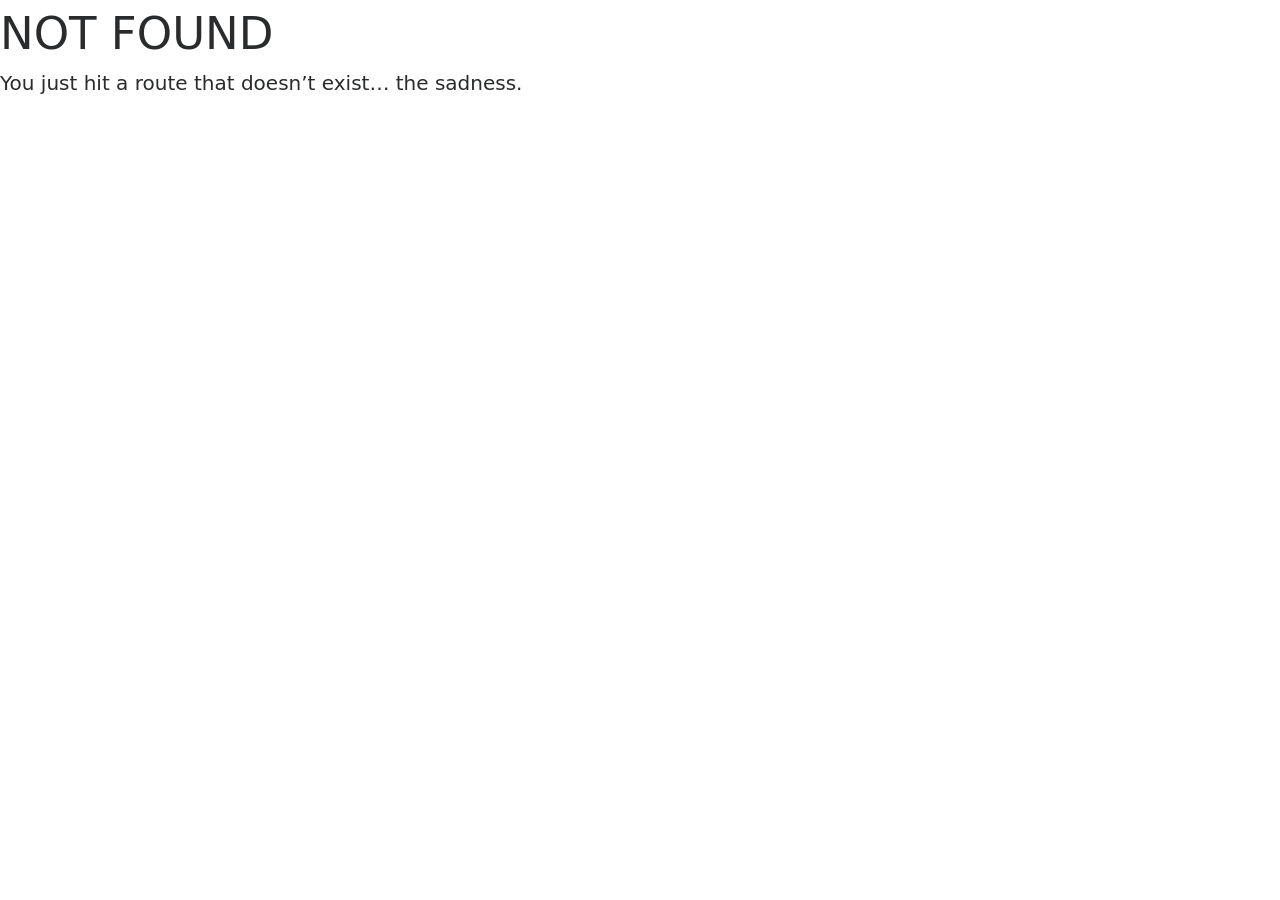
==== commit faf2b669: "test" ====
--- a/index.html
+++ b/index.html
@@ -1 +1,8 @@
-<!DOCTYPE html><html lang="en"><head><meta charset="utf-8"><meta name="viewport" content="width=device-width,initial-scale=1,shrink-to-fit=no"><link rel="stylesheet" href="assets/css/main.css"/><title>Noor's Website</title></head><body class="landing"><noscript>You need to enable JavaScript to run this app.</noscript><div id="page-wrapper"><div id="root"></div></div><script src="assets/js/jquery.min.js"></script><script src="assets/js/jquery.scrollex.min.js"></script><script src="assets/js/jquery.scrolly.min.js"></script><script src="assets/js/skel.min.js"></script><script src="assets/js/util.js"></script><script src="assets/js/main.js"></script><script type="text/javascript" src="/static/js/main.bdf5ff9c.js"></script></body></html>+<!DOCTYPE html>
+ <html lang="en"><head><meta charset="utf-8"/><meta http-equiv="X-UA-Compatible" content="IE=edge"/><meta name="viewport" content="width=device-width, initial-scale=1.0"/><title data-react-helmet="true"></title><style id="typography.js">html{font-family:sans-serif;-ms-text-size-adjust:100%;-webkit-text-size-adjust:100%}body{margin:0}article,aside,details,figcaption,figure,footer,header,main,menu,nav,section,summary{display:block}audio,canvas,progress,video{display:inline-block}audio:not([controls]){display:none;height:0}progress{vertical-align:baseline}[hidden],template{display:none}a{background-color:transparent;-webkit-text-decoration-skip:objects}a:active,a:hover{outline-width:0}abbr[title]{border-bottom:none;text-decoration:underline;text-decoration:underline dotted}b,strong{font-weight:inherit;font-weight:bolder}dfn{font-style:italic}h1{font-size:2em;margin:.67em 0}mark{background-color:#ff0;color:#000}small{font-size:80%}sub,sup{font-size:75%;line-height:0;position:relative;vertical-align:baseline}sub{bottom:-.25em}sup{top:-.5em}img{border-style:none}svg:not(:root){overflow:hidden}code,kbd,pre,samp{font-family:monospace,monospace;font-size:1em}figure{margin:1em 40px}hr{box-sizing:content-box;height:0;overflow:visible}button,input,optgroup,select,textarea{font:inherit;margin:0}optgroup{font-weight:700}button,input{overflow:visible}button,select{text-transform:none}[type=reset],[type=submit],button,html [type=button]{-webkit-appearance:button}[type=button]::-moz-focus-inner,[type=reset]::-moz-focus-inner,[type=submit]::-moz-focus-inner,button::-moz-focus-inner{border-style:none;padding:0}[type=button]:-moz-focusring,[type=reset]:-moz-focusring,[type=submit]:-moz-focusring,button:-moz-focusring{outline:1px dotted ButtonText}fieldset{border:1px solid silver;margin:0 2px;padding:.35em .625em .75em}legend{box-sizing:border-box;color:inherit;display:table;max-width:100%;padding:0;white-space:normal}textarea{overflow:auto}[type=checkbox],[type=radio]{box-sizing:border-box;padding:0}[type=number]::-webkit-inner-spin-button,[type=number]::-webkit-outer-spin-button{height:auto}[type=search]{-webkit-appearance:textfield;outline-offset:-2px}[type=search]::-webkit-search-cancel-button,[type=search]::-webkit-search-decoration{-webkit-appearance:none}::-webkit-input-placeholder{color:inherit;opacity:.54}::-webkit-file-upload-button{-webkit-appearance:button;font:inherit}html{font:112.5%/1.45em georgia,serif;box-sizing:border-box;overflow-y:scroll;}*{box-sizing:inherit;}*:before{box-sizing:inherit;}*:after{box-sizing:inherit;}body{color:hsla(0,0%,0%,0.8);font-family:georgia,serif;font-weight:normal;word-wrap:break-word;font-kerning:normal;-moz-font-feature-settings:"kern", "liga", "clig", "calt";-ms-font-feature-settings:"kern", "liga", "clig", "calt";-webkit-font-feature-settings:"kern", "liga", "clig", "calt";font-feature-settings:"kern", "liga", "clig", "calt";}img{max-width:100%;margin-left:0;margin-right:0;margin-top:0;padding-bottom:0;padding-left:0;padding-right:0;padding-top:0;margin-bottom:1.45rem;}h1{margin-left:0;margin-right:0;margin-top:0;padding-bottom:0;padding-left:0;padding-right:0;padding-top:0;margin-bottom:1.45rem;color:inherit;font-family:-apple-system,BlinkMacSystemFont,Segoe UI,Roboto,Oxygen,Ubuntu,Cantarell,Fira Sans,Droid Sans,Helvetica Neue,sans-serif;font-weight:bold;text-rendering:optimizeLegibility;font-size:2.25rem;line-height:2.9rem;}h2{margin-left:0;margin-right:0;margin-top:0;padding-bottom:0;padding-left:0;padding-right:0;padding-top:0;margin-bottom:1.45rem;color:inherit;font-family:-apple-system,BlinkMacSystemFont,Segoe UI,Roboto,Oxygen,Ubuntu,Cantarell,Fira Sans,Droid Sans,Helvetica Neue,sans-serif;font-weight:bold;text-rendering:optimizeLegibility;font-size:1.62671rem;line-height:2.175rem;}h3{margin-left:0;margin-right:0;margin-top:0;padding-bottom:0;padding-left:0;padding-right:0;padding-top:0;margin-bottom:1.45rem;color:inherit;font-family:-apple-system,BlinkMacSystemFont,Segoe UI,Roboto,Oxygen,Ubuntu,Cantarell,Fira Sans,Droid Sans,Helvetica Neue,sans-serif;font-weight:bold;text-rendering:optimizeLegibility;font-size:1.38316rem;line-height:2.175rem;}h4{margin-left:0;margin-right:0;margin-top:0;padding-bottom:0;padding-left:0;padding-right:0;padding-top:0;margin-bottom:1.45rem;color:inherit;font-family:-apple-system,BlinkMacSystemFont,Segoe UI,Roboto,Oxygen,Ubuntu,Cantarell,Fira Sans,Droid Sans,Helvetica Neue,sans-serif;font-weight:bold;text-rendering:optimizeLegibility;font-size:1rem;line-height:1.45rem;}h5{margin-left:0;margin-right:0;margin-top:0;padding-bottom:0;padding-left:0;padding-right:0;padding-top:0;margin-bottom:1.45rem;color:inherit;font-family:-apple-system,BlinkMacSystemFont,Segoe UI,Roboto,Oxygen,Ubuntu,Cantarell,Fira Sans,Droid Sans,Helvetica Neue,sans-serif;font-weight:bold;text-rendering:optimizeLegibility;font-size:0.85028rem;line-height:1.45rem;}h6{margin-left:0;margin-right:0;margin-top:0;padding-bottom:0;padding-left:0;padding-right:0;padding-top:0;margin-bottom:1.45rem;color:inherit;font-family:-apple-system,BlinkMacSystemFont,Segoe UI,Roboto,Oxygen,Ubuntu,Cantarell,Fira Sans,Droid Sans,Helvetica Neue,sans-serif;font-weight:bold;text-rendering:optimizeLegibility;font-size:0.78405rem;line-height:1.45rem;}hgroup{margin-left:0;margin-right:0;margin-top:0;padding-bottom:0;padding-left:0;padding-right:0;padding-top:0;margin-bottom:1.45rem;}ul{margin-left:1.45rem;margin-right:0;margin-top:0;padding-bottom:0;padding-left:0;padding-right:0;padding-top:0;margin-bottom:1.45rem;list-style-position:outside;list-style-image:none;}ol{margin-left:1.45rem;margin-right:0;margin-top:0;padding-bottom:0;padding-left:0;padding-right:0;padding-top:0;margin-bottom:1.45rem;list-style-position:outside;list-style-image:none;}dl{margin-left:0;margin-right:0;margin-top:0;padding-bottom:0;padding-left:0;padding-right:0;padding-top:0;margin-bottom:1.45rem;}dd{margin-left:0;margin-right:0;margin-top:0;padding-bottom:0;padding-left:0;padding-right:0;padding-top:0;margin-bottom:1.45rem;}p{margin-left:0;margin-right:0;margin-top:0;padding-bottom:0;padding-left:0;padding-right:0;padding-top:0;margin-bottom:1.45rem;}figure{margin-left:0;margin-right:0;margin-top:0;padding-bottom:0;padding-left:0;padding-right:0;padding-top:0;margin-bottom:1.45rem;}pre{margin-left:0;margin-right:0;margin-top:0;padding-bottom:0;padding-left:0;padding-right:0;padding-top:0;margin-bottom:1.45rem;font-size:0.85rem;line-height:1.42;background:hsla(0,0%,0%,0.04);border-radius:3px;overflow:auto;word-wrap:normal;padding:1.45rem;}table{margin-left:0;margin-right:0;margin-top:0;padding-bottom:0;padding-left:0;padding-right:0;padding-top:0;margin-bottom:1.45rem;font-size:1rem;line-height:1.45rem;border-collapse:collapse;width:100%;}fieldset{margin-left:0;margin-right:0;margin-top:0;padding-bottom:0;padding-left:0;padding-right:0;padding-top:0;margin-bottom:1.45rem;}blockquote{margin-left:1.45rem;margin-right:1.45rem;margin-top:0;padding-bottom:0;padding-left:0;padding-right:0;padding-top:0;margin-bottom:1.45rem;}form{margin-left:0;margin-right:0;margin-top:0;padding-bottom:0;padding-left:0;padding-right:0;padding-top:0;margin-bottom:1.45rem;}noscript{margin-left:0;margin-right:0;margin-top:0;padding-bottom:0;padding-left:0;padding-right:0;padding-top:0;margin-bottom:1.45rem;}iframe{margin-left:0;margin-right:0;margin-top:0;padding-bottom:0;padding-left:0;padding-right:0;padding-top:0;margin-bottom:1.45rem;}hr{margin-left:0;margin-right:0;margin-top:0;padding-bottom:0;padding-left:0;padding-right:0;padding-top:0;margin-bottom:calc(1.45rem - 1px);background:hsla(0,0%,0%,0.2);border:none;height:1px;}address{margin-left:0;margin-right:0;margin-top:0;padding-bottom:0;padding-left:0;padding-right:0;padding-top:0;margin-bottom:1.45rem;}b{font-weight:bold;}strong{font-weight:bold;}dt{font-weight:bold;}th{font-weight:bold;}li{margin-bottom:calc(1.45rem / 2);}ol li{padding-left:0;}ul li{padding-left:0;}li > ol{margin-left:1.45rem;margin-bottom:calc(1.45rem / 2);margin-top:calc(1.45rem / 2);}li > ul{margin-left:1.45rem;margin-bottom:calc(1.45rem / 2);margin-top:calc(1.45rem / 2);}blockquote *:last-child{margin-bottom:0;}li *:last-child{margin-bottom:0;}p *:last-child{margin-bottom:0;}li > p{margin-bottom:calc(1.45rem / 2);}code{font-size:0.85rem;line-height:1.45rem;}kbd{font-size:0.85rem;line-height:1.45rem;}samp{font-size:0.85rem;line-height:1.45rem;}abbr{border-bottom:1px dotted hsla(0,0%,0%,0.5);cursor:help;}acronym{border-bottom:1px dotted hsla(0,0%,0%,0.5);cursor:help;}abbr[title]{border-bottom:1px dotted hsla(0,0%,0%,0.5);cursor:help;text-decoration:none;}thead{text-align:left;}td,th{text-align:left;border-bottom:1px solid hsla(0,0%,0%,0.12);font-feature-settings:"tnum";-moz-font-feature-settings:"tnum";-ms-font-feature-settings:"tnum";-webkit-font-feature-settings:"tnum";padding-left:0.96667rem;padding-right:0.96667rem;padding-top:0.725rem;padding-bottom:calc(0.725rem - 1px);}th:first-child,td:first-child{padding-left:0;}th:last-child,td:last-child{padding-right:0;}tt,code{background-color:hsla(0,0%,0%,0.04);border-radius:3px;font-family:"SFMono-Regular", Consolas,"Roboto Mono","Droid Sans Mono","Liberation Mono",Menlo,Courier,monospace;padding:0;padding-top:0.2em;padding-bottom:0.2em;}pre code{background:none;line-height:1.42;}code:before,code:after,tt:before,tt:after{letter-spacing:-0.2em;content:" ";}pre code:before,pre code:after,pre tt:before,pre tt:after{content:"";}@media only screen and (max-width:480px){html{font-size:100%;}}</style><style>.Portrait{width:260px;height:300px;background-size:cover;background-position:50%;border-radius:200px;margin:auto;margin-bottom:30px}body{font-family:Lato,Helvetica Neue,Helvetica,Arial,sans-serif;overflow-x:hidden}p{font-size:20px}p.small{font-size:16px}a,a.active,a:active,a:focus,a:hover{color:#18bc9c;outline:none}h1,h2,h3,h4,h5,h6{font-family:Montserrat,Helvetica Neue,Helvetica,Arial,sans-serif;text-transform:uppercase;font-weight:700}.regular-line{border:none;border-top:5px solid;border-color:#fff;color:#fff}.about-line,.regular-line{padding:0;text-align:center;max-width:250px;margin:25px auto 30px}.about-line{border:none;border-top:5px solid;border-color:#2c3e50;color:#2c3e50}.img-centered{margin:0 auto}header{text-align:center;background:#18bc9c;color:#fff}.container{padding-top:100px;padding-bottom:50px}.Portrait{display:block;margin:0 auto 20px}.intro-text .Name{display:block;font-family:Montserrat,Helvetica Neue,Helvetica,Arial,sans-serif;text-transform:uppercase;font-weight:700;font-size:2em}.intro-text .skills{font-size:1.25em;font-weight:300}@media (min-width:768px){header .container{padding-top:100px;padding-bottom:100px}.intro-text .Name{font-size:4.75em}header .intro-text .skills{font-size:1.75em}}section h2{margin:0;font-size:3em}section.AboutMe{background:#fff;color:#2c3e50;padding-top:30px;padding-bottom:45px}@media (max-width:767px){section{padding:75px 0}section.first{padding-top:75px}}.portfolio{background-color:#18bc9c;color:#fff}.ContactContainer{background-color:#2c3e50;text-align:center;padding-top:10px;padding-bottom:10px}.ContactDeclaration{padding-top:30px;text-align:center;color:#fff}.contact-list-items{text-align:center}.ContactListItem{list-style-type:none;display:inline-block;position:relative;padding:40px}.FooterContainer{text-align:center;padding-bottom:10px;background-color:#233140;color:#fff;padding-top:20px}.ContactContainer h5{color:#fff}.NavBar{background-color:#2c3e50;padding-top:20px;padding-bottom:20px}.name-title{text-align:left;padding-left:20px}.NavBar ul{margin:0;padding:0;list-style-type:none;text-align:right}.NavBar ul li{display:inline-block;text-align:right;font-weight:900}.NavBar ul li a{text-decoration:none;padding:.2em 1em;color:#fff}.NavBar ul>li:first-child{float:left}button{background-color:#233140;border:none;color:#fff;padding:10px 22px;text-align:center;text-decoration:none;display:inline-block;font-size:16px}.portfolio img{max-width:200px;max-height:200px;float:left;margin-right:10px;padding-right:20px}.projectContainer{padding:100px 40px}/*!
+ * Bootstrap v4.0.0-alpha.6 (https://getbootstrap.com)
+ * Copyright 2011-2017 The Bootstrap Authors
+ * Copyright 2011-2017 Twitter, Inc.
+ * Licensed under MIT (https://github.com/twbs/bootstrap/blob/master/LICENSE)
+ */
+/*! normalize.css v5.0.0 | MIT License | github.com/necolas/normalize.css */html{font-family:sans-serif;line-height:1.15;-ms-text-size-adjust:100%;-webkit-text-size-adjust:100%}body{margin:0}article,aside,footer,header,nav,section{display:block}h1{font-size:2em;margin:.67em 0}figcaption,figure,main{display:block}figure{margin:1em 40px}hr{box-sizing:content-box;height:0;overflow:visible}pre{font-family:monospace,monospace;font-size:1em}a{background-color:transparent;-webkit-text-decoration-skip:objects}a:active,a:hover{outline-width:0}abbr[title]{border-bottom:none;text-decoration:underline;text-decoration:underline dotted}b,strong{font-weight:inherit;font-weight:bolder}code,kbd,samp{font-family:monospace,monospace;font-size:1em}dfn{font-style:italic}mark{background-color:#ff0;color:#000}small{font-size:80%}sub,sup{font-size:75%;line-height:0;position:relative;vertical-align:baseline}sub{bottom:-.25em}sup{top:-.5em}audio,video{display:inline-block}audio:not([controls]){display:none;height:0}img{border-style:none}svg:not(:root){overflow:hidden}button,input,optgroup,select,textarea{font-family:sans-serif;font-size:100%;line-height:1.15;margin:0}button,input{overflow:visible}button,select{text-transform:none}[type=reset],[type=submit],button,html [type=button]{-webkit-appearance:button}[type=button]::-moz-focus-inner,[type=reset]::-moz-focus-inner,[type=submit]::-moz-focus-inner,button::-moz-focus-inner{border-style:none;padding:0}[type=button]:-moz-focusring,[type=reset]:-moz-focusring,[type=submit]:-moz-focusring,button:-moz-focusring{outline:1px dotted ButtonText}fieldset{border:1px solid silver;margin:0 2px;padding:.35em .625em .75em}legend{box-sizing:border-box;color:inherit;display:table;max-width:100%;white-space:normal}progress{display:inline-block;vertical-align:baseline}textarea{overflow:auto}[type=checkbox],[type=radio]{box-sizing:border-box;padding:0}[type=number]::-webkit-inner-spin-button,[type=number]::-webkit-outer-spin-button{height:auto}[type=search]{-webkit-appearance:textfield;outline-offset:-2px}[type=search]::-webkit-search-cancel-button,[type=search]::-webkit-search-decoration{-webkit-appearance:none}::-webkit-file-upload-button{-webkit-appearance:button;font:inherit}details,menu{display:block}summary{display:list-item}canvas{display:inline-block}[hidden],template{display:none}@media print{*,:after,:before,blockquote:first-letter,blockquote:first-line,div:first-letter,div:first-line,li:first-letter,li:first-line,p:first-letter,p:first-line{text-shadow:none!important;box-shadow:none!important}a,a:visited{text-decoration:underline}abbr[title]:after{content:" (" attr(title) ")"}pre{white-space:pre-wrap!important}blockquote,pre{border:1px solid #999;page-break-inside:avoid}thead{display:table-header-group}img,tr{page-break-inside:avoid}h2,h3,p{orphans:3;widows:3}h2,h3{page-break-after:avoid}.navbar{display:none}.badge{border:1px solid #000}.table{border-collapse:collapse!important}.table td,.table th{background-color:#fff!important}.table-bordered td,.table-bordered th{border:1px solid #ddd!important}}html{box-sizing:border-box}*,:after,:before{box-sizing:inherit}@-ms-viewport{width:device-width}html{-ms-overflow-style:scrollbar;-webkit-tap-highlight-color:transparent}body{font-family:-apple-system,system-ui,BlinkMacSystemFont,Segoe UI,Roboto,Helvetica Neue,Arial,sans-serif;font-size:16px;font-size:1rem;font-weight:400;line-height:1.5;color:#292b2c;background-color:#fff}[tabindex="-1"]:focus{outline:none!important}h1,h2,h3,h4,h5,h6{margin-top:0;margin-bottom:8px;margin-bottom:.5rem}p{margin-top:0;margin-bottom:16px;margin-bottom:1rem}abbr[data-original-title],abbr[title]{cursor:help}address{font-style:normal;line-height:inherit}address,dl,ol,ul{margin-bottom:16px;margin-bottom:1rem}dl,ol,ul{margin-top:0}ol ol,ol ul,ul ol,ul ul{margin-bottom:0}dt{font-weight:700}dd{margin-bottom:8px;margin-bottom:.5rem;margin-left:0}blockquote{margin:0 0 16px;margin:0 0 1rem}a{color:#0275d8;text-decoration:none}a:focus,a:hover{color:#014c8c;text-decoration:underline}a:not([href]):not([tabindex]),a:not([href]):not([tabindex]):focus,a:not([href]):not([tabindex]):hover{color:inherit;text-decoration:none}a:not([href]):not([tabindex]):focus{outline:0}pre{overflow:auto}figure{margin:0 0 16px;margin:0 0 1rem}img{vertical-align:middle}[role=button]{cursor:pointer}[role=button],a,area,button,input,label,select,summary,textarea{-ms-touch-action:manipulation;touch-action:manipulation}table{border-collapse:collapse;background-color:transparent}caption{padding-top:12px;padding-top:.75rem;padding-bottom:12px;padding-bottom:.75rem;color:#636c72;caption-side:bottom}caption,th{text-align:left}label{display:inline-block;margin-bottom:8px;margin-bottom:.5rem}button:focus{outline:1px dotted;outline:5px auto -webkit-focus-ring-color}button,input,select,textarea{line-height:inherit}input[type=checkbox]:disabled,input[type=radio]:disabled{cursor:not-allowed}input[type=date],input[type=datetime-local],input[type=month],input[type=time]{-webkit-appearance:listbox}textarea{resize:vertical}fieldset{min-width:0;padding:0;margin:0;border:0}legend{display:block;width:100%;padding:0;margin-bottom:8px;margin-bottom:.5rem;font-size:24px;font-size:1.5rem;line-height:inherit}input[type=search]{-webkit-appearance:none}output{display:inline-block}[hidden]{display:none!important}.h1,.h2,.h3,.h4,.h5,.h6,h1,h2,h3,h4,h5,h6{margin-bottom:8px;margin-bottom:.5rem;font-family:inherit;font-weight:500;line-height:1.1;color:inherit}.h1,h1{font-size:40px;font-size:2.5rem}.h2,h2{font-size:32px;font-size:2rem}.h3,h3{font-size:28px;font-size:1.75rem}.h4,h4{font-size:24px;font-size:1.5rem}.h5,h5{font-size:20px;font-size:1.25rem}.h6,h6{font-size:16px;font-size:1rem}.lead{font-size:20px;font-size:1.25rem;font-weight:300}.display-1{font-size:96px;font-size:6rem}.display-1,.display-2{font-weight:300;line-height:1.1}.display-2{font-size:88px;font-size:5.5rem}.display-3{font-size:72px;font-size:4.5rem}.display-3,.display-4{font-weight:300;line-height:1.1}.display-4{font-size:56px;font-size:3.5rem}hr{margin-top:16px;margin-top:1rem;margin-bottom:16px;margin-bottom:1rem;border:0;border-top:1px solid rgba(0,0,0,.1)}.small,small{font-size:80%;font-weight:400}.mark,mark{padding:.2em;background-color:#fcf8e3}.list-inline,.list-unstyled{padding-left:0;list-style:none}.list-inline-item{display:inline-block}.list-inline-item:not(:last-child){margin-right:5px}.initialism{font-size:90%;text-transform:uppercase}.blockquote{padding:8px 16px;padding:.5rem 1rem;margin-bottom:16px;margin-bottom:1rem;font-size:20px;font-size:1.25rem;border-left:4px solid #eceeef;border-left:.25rem solid #eceeef}.blockquote-footer{display:block;font-size:80%;color:#636c72}.blockquote-footer:before{content:"\2014   \A0"}.blockquote-reverse{padding-right:16px;padding-right:1rem;padding-left:0;text-align:right;border-right:4px solid #eceeef;border-right:.25rem solid #eceeef;border-left:0}.blockquote-reverse .blockquote-footer:before{content:""}.blockquote-reverse .blockquote-footer:after{content:"\A0   \2014"}.img-fluid,.img-thumbnail{max-width:100%;height:auto}.img-thumbnail{padding:4px;padding:.25rem;background-color:#fff;border:1px solid #ddd;border-radius:.25rem;transition:all .2s ease-in-out}.figure{display:inline-block}.figure-img{margin-bottom:8px;margin-bottom:.5rem;line-height:1}.figure-caption{font-size:90%;color:#636c72}code,kbd,pre,samp{font-family:Menlo,Monaco,Consolas,Liberation Mono,Courier New,monospace}code{padding:3.2px 6.4px;padding:.2rem .4rem;font-size:90%;color:#bd4147;background-color:#f7f7f9;border-radius:.25rem}a>code{padding:0;color:inherit;background-color:inherit}kbd{padding:3.2px 6.4px;padding:.2rem .4rem;font-size:90%;color:#fff;background-color:#292b2c;border-radius:.2rem}kbd kbd{padding:0;font-size:100%;font-weight:700}pre{display:block;margin-top:0;margin-bottom:16px;margin-bottom:1rem;font-size:90%;color:#292b2c}pre code{padding:0;font-size:inherit;color:inherit;background-color:transparent;border-radius:0}.pre-scrollable{max-height:340px;overflow-y:scroll}.container{position:relative;margin-left:auto;margin-right:auto;padding-right:15px;padding-left:15px}@media (min-width:576px){.container{padding-right:15px;padding-left:15px}}@media (min-width:768px){.container{padding-right:15px;padding-left:15px}}@media (min-width:992px){.container{padding-right:15px;padding-left:15px}}@media (min-width:1200px){.container{padding-right:15px;padding-left:15px}}@media (min-width:576px){.container{width:540px;max-width:100%}}@media (min-width:768px){.container{width:720px;max-width:100%}}@media (min-width:992px){.container{width:960px;max-width:100%}}@media (min-width:1200px){.container{width:1140px;max-width:100%}}.container-fluid{position:relative;margin-left:auto;margin-right:auto;padding-right:15px;padding-left:15px}@media (min-width:576px){.container-fluid{padding-right:15px;padding-left:15px}}@media (min-width:768px){.container-fluid{padding-right:15px;padding-left:15px}}@media (min-width:992px){.container-fluid{padding-right:15px;padding-left:15px}}@media (min-width:1200px){.container-fluid{padding-right:15px;padding-left:15px}}.row{display:-webkit-box;display:-ms-flexbox;display:flex;-ms-flex-wrap:wrap;flex-wrap:wrap;margin-right:-15px;margin-left:-15px}@media (min-width:576px){.row{margin-right:-15px;margin-left:-15px}}@media (min-width:768px){.row{margin-right:-15px;margin-left:-15px}}@media (min-width:992px){.row{margin-right:-15px;margin-left:-15px}}@media (min-width:1200px){.row{margin-right:-15px;margin-left:-15px}}.no-gutters{margin-right:0;margin-left:0}.no-gutters>.col,.no-gutters>[class*=col-]{padding-right:0;padding-left:0}.col,.col-1,.col-2,.col-3,.col-4,.col-5,.col-6,.col-7,.col-8,.col-9,.col-10,.col-11,.col-12,.col-lg,.col-lg-1,.col-lg-2,.col-lg-3,.col-lg-4,.col-lg-5,.col-lg-6,.col-lg-7,.col-lg-8,.col-lg-9,.col-lg-10,.col-lg-11,.col-lg-12,.col-md,.col-md-1,.col-md-2,.col-md-3,.col-md-4,.col-md-5,.col-md-6,.col-md-7,.col-md-8,.col-md-9,.col-md-10,.col-md-11,.col-md-12,.col-sm,.col-sm-1,.col-sm-2,.col-sm-3,.col-sm-4,.col-sm-5,.col-sm-6,.col-sm-7,.col-sm-8,.col-sm-9,.col-sm-10,.col-sm-11,.col-sm-12,.col-xl,.col-xl-1,.col-xl-2,.col-xl-3,.col-xl-4,.col-xl-5,.col-xl-6,.col-xl-7,.col-xl-8,.col-xl-9,.col-xl-10,.col-xl-11,.col-xl-12{position:relative;width:100%;min-height:1px;padding-right:15px;padding-left:15px}@media (min-width:576px){.col,.col-1,.col-2,.col-3,.col-4,.col-5,.col-6,.col-7,.col-8,.col-9,.col-10,.col-11,.col-12,.col-lg,.col-lg-1,.col-lg-2,.col-lg-3,.col-lg-4,.col-lg-5,.col-lg-6,.col-lg-7,.col-lg-8,.col-lg-9,.col-lg-10,.col-lg-11,.col-lg-12,.col-md,.col-md-1,.col-md-2,.col-md-3,.col-md-4,.col-md-5,.col-md-6,.col-md-7,.col-md-8,.col-md-9,.col-md-10,.col-md-11,.col-md-12,.col-sm,.col-sm-1,.col-sm-2,.col-sm-3,.col-sm-4,.col-sm-5,.col-sm-6,.col-sm-7,.col-sm-8,.col-sm-9,.col-sm-10,.col-sm-11,.col-sm-12,.col-xl,.col-xl-1,.col-xl-2,.col-xl-3,.col-xl-4,.col-xl-5,.col-xl-6,.col-xl-7,.col-xl-8,.col-xl-9,.col-xl-10,.col-xl-11,.col-xl-12{padding-right:15px;padding-left:15px}}@media (min-width:768px){.col,.col-1,.col-2,.col-3,.col-4,.col-5,.col-6,.col-7,.col-8,.col-9,.col-10,.col-11,.col-12,.col-lg,.col-lg-1,.col-lg-2,.col-lg-3,.col-lg-4,.col-lg-5,.col-lg-6,.col-lg-7,.col-lg-8,.col-lg-9,.col-lg-10,.col-lg-11,.col-lg-12,.col-md,.col-md-1,.col-md-2,.col-md-3,.col-md-4,.col-md-5,.col-md-6,.col-md-7,.col-md-8,.col-md-9,.col-md-10,.col-md-11,.col-md-12,.col-sm,.col-sm-1,.col-sm-2,.col-sm-3,.col-sm-4,.col-sm-5,.col-sm-6,.col-sm-7,.col-sm-8,.col-sm-9,.col-sm-10,.col-sm-11,.col-sm-12,.col-xl,.col-xl-1,.col-xl-2,.col-xl-3,.col-xl-4,.col-xl-5,.col-xl-6,.col-xl-7,.col-xl-8,.col-xl-9,.col-xl-10,.col-xl-11,.col-xl-12{padding-right:15px;padding-left:15px}}@media (min-width:992px){.col,.col-1,.col-2,.col-3,.col-4,.col-5,.col-6,.col-7,.col-8,.col-9,.col-10,.col-11,.col-12,.col-lg,.col-lg-1,.col-lg-2,.col-lg-3,.col-lg-4,.col-lg-5,.col-lg-6,.col-lg-7,.col-lg-8,.col-lg-9,.col-lg-10,.col-lg-11,.col-lg-12,.col-md,.col-md-1,.col-md-2,.col-md-3,.col-md-4,.col-md-5,.col-md-6,.col-md-7,.col-md-8,.col-md-9,.col-md-10,.col-md-11,.col-md-12,.col-sm,.col-sm-1,.col-sm-2,.col-sm-3,.col-sm-4,.col-sm-5,.col-sm-6,.col-sm-7,.col-sm-8,.col-sm-9,.col-sm-10,.col-sm-11,.col-sm-12,.col-xl,.col-xl-1,.col-xl-2,.col-xl-3,.col-xl-4,.col-xl-5,.col-xl-6,.col-xl-7,.col-xl-8,.col-xl-9,.col-xl-10,.col-xl-11,.col-xl-12{padding-right:15px;padding-left:15px}}@media (min-width:1200px){.col,.col-1,.col-2,.col-3,.col-4,.col-5,.col-6,.col-7,.col-8,.col-9,.col-10,.col-11,.col-12,.col-lg,.col-lg-1,.col-lg-2,.col-lg-3,.col-lg-4,.col-lg-5,.col-lg-6,.col-lg-7,.col-lg-8,.col-lg-9,.col-lg-10,.col-lg-11,.col-lg-12,.col-md,.col-md-1,.col-md-2,.col-md-3,.col-md-4,.col-md-5,.col-md-6,.col-md-7,.col-md-8,.col-md-9,.col-md-10,.col-md-11,.col-md-12,.col-sm,.col-sm-1,.col-sm-2,.col-sm-3,.col-sm-4,.col-sm-5,.col-sm-6,.col-sm-7,.col-sm-8,.col-sm-9,.col-sm-10,.col-sm-11,.col-sm-12,.col-xl,.col-xl-1,.col-xl-2,.col-xl-3,.col-xl-4,.col-xl-5,.col-xl-6,.col-xl-7,.col-xl-8,.col-xl-9,.col-xl-10,.col-xl-11,.col-xl-12{padding-right:15px;padding-left:15px}}.col{-ms-flex-preferred-size:0;flex-basis:0;-webkit-box-flex:1;-ms-flex-positive:1;flex-grow:1;max-width:100%}.col-auto{-ms-flex:0 0 auto;flex:0 0 auto;width:auto}.col-1,.col-auto{-webkit-box-flex:0}.col-1{-ms-flex:0 0 8.333333%;flex:0 0 8.333333%;max-width:8.333333%}.col-2{-ms-flex:0 0 16.666667%;flex:0 0 16.666667%;max-width:16.666667%}.col-2,.col-3{-webkit-box-flex:0}.col-3{-ms-flex:0 0 25%;flex:0 0 25%;max-width:25%}.col-4{-ms-flex:0 0 33.333333%;flex:0 0 33.333333%;max-width:33.333333%}.col-4,.col-5{-webkit-box-flex:0}.col-5{-ms-flex:0 0 41.666667%;flex:0 0 41.666667%;max-width:41.666667%}.col-6{-ms-flex:0 0 50%;flex:0 0 50%;max-width:50%}.col-6,.col-7{-webkit-box-flex:0}.col-7{-ms-flex:0 0 58.333333%;flex:0 0 58.333333%;max-width:58.333333%}.col-8{-ms-flex:0 0 66.666667%;flex:0 0 66.666667%;max-width:66.666667%}.col-8,.col-9{-webkit-box-flex:0}.col-9{-ms-flex:0 0 75%;flex:0 0 75%;max-width:75%}.col-10{-ms-flex:0 0 83.333333%;flex:0 0 83.333333%;max-width:83.333333%}.col-10,.col-11{-webkit-box-flex:0}.col-11{-ms-flex:0 0 91.666667%;flex:0 0 91.666667%;max-width:91.666667%}.col-12{-webkit-box-flex:0;-ms-flex:0 0 100%;flex:0 0 100%;max-width:100%}.pull-0{right:auto}.pull-1{right:8.333333%}.pull-2{right:16.666667%}.pull-3{right:25%}.pull-4{right:33.333333%}.pull-5{right:41.666667%}.pull-6{right:50%}.pull-7{right:58.333333%}.pull-8{right:66.666667%}.pull-9{right:75%}.pull-10{right:83.333333%}.pull-11{right:91.666667%}.pull-12{right:100%}.push-0{left:auto}.push-1{left:8.333333%}.push-2{left:16.666667%}.push-3{left:25%}.push-4{left:33.333333%}.push-5{left:41.666667%}.push-6{left:50%}.push-7{left:58.333333%}.push-8{left:66.666667%}.push-9{left:75%}.push-10{left:83.333333%}.push-11{left:91.666667%}.push-12{left:100%}.offset-1{margin-left:8.333333%}.offset-2{margin-left:16.666667%}.offset-3{margin-left:25%}.offset-4{margin-left:33.333333%}.offset-5{margin-left:41.666667%}.offset-6{margin-left:50%}.offset-7{margin-left:58.333333%}.offset-8{margin-left:66.666667%}.offset-9{margin-left:75%}.offset-10{margin-left:83.333333%}.offset-11{margin-left:91.666667%}@media (min-width:576px){.col-sm{-ms-flex-preferred-size:0;flex-basis:0;-webkit-box-flex:1;-ms-flex-positive:1;flex-grow:1;max-width:100%}.col-sm-auto{-webkit-box-flex:0;-ms-flex:0 0 auto;flex:0 0 auto;width:auto}.col-sm-1{-webkit-box-flex:0;-ms-flex:0 0 8.333333%;flex:0 0 8.333333%;max-width:8.333333%}.col-sm-2{-webkit-box-flex:0;-ms-flex:0 0 16.666667%;flex:0 0 16.666667%;max-width:16.666667%}.col-sm-3{-webkit-box-flex:0;-ms-flex:0 0 25%;flex:0 0 25%;max-width:25%}.col-sm-4{-webkit-box-flex:0;-ms-flex:0 0 33.333333%;flex:0 0 33.333333%;max-width:33.333333%}.col-sm-5{-webkit-box-flex:0;-ms-flex:0 0 41.666667%;flex:0 0 41.666667%;max-width:41.666667%}.col-sm-6{-webkit-box-flex:0;-ms-flex:0 0 50%;flex:0 0 50%;max-width:50%}.col-sm-7{-webkit-box-flex:0;-ms-flex:0 0 58.333333%;flex:0 0 58.333333%;max-width:58.333333%}.col-sm-8{-webkit-box-flex:0;-ms-flex:0 0 66.666667%;flex:0 0 66.666667%;max-width:66.666667%}.col-sm-9{-webkit-box-flex:0;-ms-flex:0 0 75%;flex:0 0 75%;max-width:75%}.col-sm-10{-webkit-box-flex:0;-ms-flex:0 0 83.333333%;flex:0 0 83.333333%;max-width:83.333333%}.col-sm-11{-webkit-box-flex:0;-ms-flex:0 0 91.666667%;flex:0 0 91.666667%;max-width:91.666667%}.col-sm-12{-webkit-box-flex:0;-ms-flex:0 0 100%;flex:0 0 100%;max-width:100%}.pull-sm-0{right:auto}.pull-sm-1{right:8.333333%}.pull-sm-2{right:16.666667%}.pull-sm-3{right:25%}.pull-sm-4{right:33.333333%}.pull-sm-5{right:41.666667%}.pull-sm-6{right:50%}.pull-sm-7{right:58.333333%}.pull-sm-8{right:66.666667%}.pull-sm-9{right:75%}.pull-sm-10{right:83.333333%}.pull-sm-11{right:91.666667%}.pull-sm-12{right:100%}.push-sm-0{left:auto}.push-sm-1{left:8.333333%}.push-sm-2{left:16.666667%}.push-sm-3{left:25%}.push-sm-4{left:33.333333%}.push-sm-5{left:41.666667%}.push-sm-6{left:50%}.push-sm-7{left:58.333333%}.push-sm-8{left:66.666667%}.push-sm-9{left:75%}.push-sm-10{left:83.333333%}.push-sm-11{left:91.666667%}.push-sm-12{left:100%}.offset-sm-0{margin-left:0}.offset-sm-1{margin-left:8.333333%}.offset-sm-2{margin-left:16.666667%}.offset-sm-3{margin-left:25%}.offset-sm-4{margin-left:33.333333%}.offset-sm-5{margin-left:41.666667%}.offset-sm-6{margin-left:50%}.offset-sm-7{margin-left:58.333333%}.offset-sm-8{margin-left:66.666667%}.offset-sm-9{margin-left:75%}.offset-sm-10{margin-left:83.333333%}.offset-sm-11{margin-left:91.666667%}}@media (min-width:768px){.col-md{-ms-flex-preferred-size:0;flex-basis:0;-webkit-box-flex:1;-ms-flex-positive:1;flex-grow:1;max-width:100%}.col-md-auto{-webkit-box-flex:0;-ms-flex:0 0 auto;flex:0 0 auto;width:auto}.col-md-1{-webkit-box-flex:0;-ms-flex:0 0 8.333333%;flex:0 0 8.333333%;max-width:8.333333%}.col-md-2{-webkit-box-flex:0;-ms-flex:0 0 16.666667%;flex:0 0 16.666667%;max-width:16.666667%}.col-md-3{-webkit-box-flex:0;-ms-flex:0 0 25%;flex:0 0 25%;max-width:25%}.col-md-4{-webkit-box-flex:0;-ms-flex:0 0 33.333333%;flex:0 0 33.333333%;max-width:33.333333%}.col-md-5{-webkit-box-flex:0;-ms-flex:0 0 41.666667%;flex:0 0 41.666667%;max-width:41.666667%}.col-md-6{-webkit-box-flex:0;-ms-flex:0 0 50%;flex:0 0 50%;max-width:50%}.col-md-7{-webkit-box-flex:0;-ms-flex:0 0 58.333333%;flex:0 0 58.333333%;max-width:58.333333%}.col-md-8{-webkit-box-flex:0;-ms-flex:0 0 66.666667%;flex:0 0 66.666667%;max-width:66.666667%}.col-md-9{-webkit-box-flex:0;-ms-flex:0 0 75%;flex:0 0 75%;max-width:75%}.col-md-10{-webkit-box-flex:0;-ms-flex:0 0 83.333333%;flex:0 0 83.333333%;max-width:83.333333%}.col-md-11{-webkit-box-flex:0;-ms-flex:0 0 91.666667%;flex:0 0 91.666667%;max-width:91.666667%}.col-md-12{-webkit-box-flex:0;-ms-flex:0 0 100%;flex:0 0 100%;max-width:100%}.pull-md-0{right:auto}.pull-md-1{right:8.333333%}.pull-md-2{right:16.666667%}.pull-md-3{right:25%}.pull-md-4{right:33.333333%}.pull-md-5{right:41.666667%}.pull-md-6{right:50%}.pull-md-7{right:58.333333%}.pull-md-8{right:66.666667%}.pull-md-9{right:75%}.pull-md-10{right:83.333333%}.pull-md-11{right:91.666667%}.pull-md-12{right:100%}.push-md-0{left:auto}.push-md-1{left:8.333333%}.push-md-2{left:16.666667%}.push-md-3{left:25%}.push-md-4{left:33.333333%}.push-md-5{left:41.666667%}.push-md-6{left:50%}.push-md-7{left:58.333333%}.push-md-8{left:66.666667%}.push-md-9{left:75%}.push-md-10{left:83.333333%}.push-md-11{left:91.666667%}.push-md-12{left:100%}.offset-md-0{margin-left:0}.offset-md-1{margin-left:8.333333%}.offset-md-2{margin-left:16.666667%}.offset-md-3{margin-left:25%}.offset-md-4{margin-left:33.333333%}.offset-md-5{margin-left:41.666667%}.offset-md-6{margin-left:50%}.offset-md-7{margin-left:58.333333%}.offset-md-8{margin-left:66.666667%}.offset-md-9{margin-left:75%}.offset-md-10{margin-left:83.333333%}.offset-md-11{margin-left:91.666667%}}@media (min-width:992px){.col-lg{-ms-flex-preferred-size:0;flex-basis:0;-webkit-box-flex:1;-ms-flex-positive:1;flex-grow:1;max-width:100%}.col-lg-auto{-webkit-box-flex:0;-ms-flex:0 0 auto;flex:0 0 auto;width:auto}.col-lg-1{-webkit-box-flex:0;-ms-flex:0 0 8.333333%;flex:0 0 8.333333%;max-width:8.333333%}.col-lg-2{-webkit-box-flex:0;-ms-flex:0 0 16.666667%;flex:0 0 16.666667%;max-width:16.666667%}.col-lg-3{-webkit-box-flex:0;-ms-flex:0 0 25%;flex:0 0 25%;max-width:25%}.col-lg-4{-webkit-box-flex:0;-ms-flex:0 0 33.333333%;flex:0 0 33.333333%;max-width:33.333333%}.col-lg-5{-webkit-box-flex:0;-ms-flex:0 0 41.666667%;flex:0 0 41.666667%;max-width:41.666667%}.col-lg-6{-webkit-box-flex:0;-ms-flex:0 0 50%;flex:0 0 50%;max-width:50%}.col-lg-7{-webkit-box-flex:0;-ms-flex:0 0 58.333333%;flex:0 0 58.333333%;max-width:58.333333%}.col-lg-8{-webkit-box-flex:0;-ms-flex:0 0 66.666667%;flex:0 0 66.666667%;max-width:66.666667%}.col-lg-9{-webkit-box-flex:0;-ms-flex:0 0 75%;flex:0 0 75%;max-width:75%}.col-lg-10{-webkit-box-flex:0;-ms-flex:0 0 83.333333%;flex:0 0 83.333333%;max-width:83.333333%}.col-lg-11{-webkit-box-flex:0;-ms-flex:0 0 91.666667%;flex:0 0 91.666667%;max-width:91.666667%}.col-lg-12{-webkit-box-flex:0;-ms-flex:0 0 100%;flex:0 0 100%;max-width:100%}.pull-lg-0{right:auto}.pull-lg-1{right:8.333333%}.pull-lg-2{right:16.666667%}.pull-lg-3{right:25%}.pull-lg-4{right:33.333333%}.pull-lg-5{right:41.666667%}.pull-lg-6{right:50%}.pull-lg-7{right:58.333333%}.pull-lg-8{right:66.666667%}.pull-lg-9{right:75%}.pull-lg-10{right:83.333333%}.pull-lg-11{right:91.666667%}.pull-lg-12{right:100%}.push-lg-0{left:auto}.push-lg-1{left:8.333333%}.push-lg-2{left:16.666667%}.push-lg-3{left:25%}.push-lg-4{left:33.333333%}.push-lg-5{left:41.666667%}.push-lg-6{left:50%}.push-lg-7{left:58.333333%}.push-lg-8{left:66.666667%}.push-lg-9{left:75%}.push-lg-10{left:83.333333%}.push-lg-11{left:91.666667%}.push-lg-12{left:100%}.offset-lg-0{margin-left:0}.offset-lg-1{margin-left:8.333333%}.offset-lg-2{margin-left:16.666667%}.offset-lg-3{margin-left:25%}.offset-lg-4{margin-left:33.333333%}.offset-lg-5{margin-left:41.666667%}.offset-lg-6{margin-left:50%}.offset-lg-7{margin-left:58.333333%}.offset-lg-8{margin-left:66.666667%}.offset-lg-9{margin-left:75%}.offset-lg-10{margin-left:83.333333%}.offset-lg-11{margin-left:91.666667%}}@media (min-width:1200px){.col-xl{-ms-flex-preferred-size:0;flex-basis:0;-webkit-box-flex:1;-ms-flex-positive:1;flex-grow:1;max-width:100%}.col-xl-auto{-webkit-box-flex:0;-ms-flex:0 0 auto;flex:0 0 auto;width:auto}.col-xl-1{-webkit-box-flex:0;-ms-flex:0 0 8.333333%;flex:0 0 8.333333%;max-width:8.333333%}.col-xl-2{-webkit-box-flex:0;-ms-flex:0 0 16.666667%;flex:0 0 16.666667%;max-width:16.666667%}.col-xl-3{-webkit-box-flex:0;-ms-flex:0 0 25%;flex:0 0 25%;max-width:25%}.col-xl-4{-webkit-box-flex:0;-ms-flex:0 0 33.333333%;flex:0 0 33.333333%;max-width:33.333333%}.col-xl-5{-webkit-box-flex:0;-ms-flex:0 0 41.666667%;flex:0 0 41.666667%;max-width:41.666667%}.col-xl-6{-webkit-box-flex:0;-ms-flex:0 0 50%;flex:0 0 50%;max-width:50%}.col-xl-7{-webkit-box-flex:0;-ms-flex:0 0 58.333333%;flex:0 0 58.333333%;max-width:58.333333%}.col-xl-8{-webkit-box-flex:0;-ms-flex:0 0 66.666667%;flex:0 0 66.666667%;max-width:66.666667%}.col-xl-9{-webkit-box-flex:0;-ms-flex:0 0 75%;flex:0 0 75%;max-width:75%}.col-xl-10{-webkit-box-flex:0;-ms-flex:0 0 83.333333%;flex:0 0 83.333333%;max-width:83.333333%}.col-xl-11{-webkit-box-flex:0;-ms-flex:0 0 91.666667%;flex:0 0 91.666667%;max-width:91.666667%}.col-xl-12{-webkit-box-flex:0;-ms-flex:0 0 100%;flex:0 0 100%;max-width:100%}.pull-xl-0{right:auto}.pull-xl-1{right:8.333333%}.pull-xl-2{right:16.666667%}.pull-xl-3{right:25%}.pull-xl-4{right:33.333333%}.pull-xl-5{right:41.666667%}.pull-xl-6{right:50%}.pull-xl-7{right:58.333333%}.pull-xl-8{right:66.666667%}.pull-xl-9{right:75%}.pull-xl-10{right:83.333333%}.pull-xl-11{right:91.666667%}.pull-xl-12{right:100%}.push-xl-0{left:auto}.push-xl-1{left:8.333333%}.push-xl-2{left:16.666667%}.push-xl-3{left:25%}.push-xl-4{left:33.333333%}.push-xl-5{left:41.666667%}.push-xl-6{left:50%}.push-xl-7{left:58.333333%}.push-xl-8{left:66.666667%}.push-xl-9{left:75%}.push-xl-10{left:83.333333%}.push-xl-11{left:91.666667%}.push-xl-12{left:100%}.offset-xl-0{margin-left:0}.offset-xl-1{margin-left:8.333333%}.offset-xl-2{margin-left:16.666667%}.offset-xl-3{margin-left:25%}.offset-xl-4{margin-left:33.333333%}.offset-xl-5{margin-left:41.666667%}.offset-xl-6{margin-left:50%}.offset-xl-7{margin-left:58.333333%}.offset-xl-8{margin-left:66.666667%}.offset-xl-9{margin-left:75%}.offset-xl-10{margin-left:83.333333%}.offset-xl-11{margin-left:91.666667%}}.table{width:100%;max-width:100%;margin-bottom:16px;margin-bottom:1rem}.table td,.table th{padding:12px;padding:.75rem;vertical-align:top;border-top:1px solid #eceeef}.table thead th{vertical-align:bottom;border-bottom:2px solid #eceeef}.table tbody+tbody{border-top:2px solid #eceeef}.table .table{background-color:#fff}.table-sm td,.table-sm th{padding:4.8px;padding:.3rem}.table-bordered,.table-bordered td,.table-bordered th{border:1px solid #eceeef}.table-bordered thead td,.table-bordered thead th{border-bottom-width:2px}.table-striped tbody tr:nth-of-type(odd){background-color:rgba(0,0,0,.05)}.table-active,.table-active>td,.table-active>th,.table-hover .table-active:hover,.table-hover .table-active:hover>td,.table-hover .table-active:hover>th,.table-hover tbody tr:hover{background-color:rgba(0,0,0,.075)}.table-success,.table-success>td,.table-success>th{background-color:#dff0d8}.table-hover .table-success:hover,.table-hover .table-success:hover>td,.table-hover .table-success:hover>th{background-color:#d0e9c6}.table-info,.table-info>td,.table-info>th{background-color:#d9edf7}.table-hover .table-info:hover,.table-hover .table-info:hover>td,.table-hover .table-info:hover>th{background-color:#c4e3f3}.table-warning,.table-warning>td,.table-warning>th{background-color:#fcf8e3}.table-hover .table-warning:hover,.table-hover .table-warning:hover>td,.table-hover .table-warning:hover>th{background-color:#faf2cc}.table-danger,.table-danger>td,.table-danger>th{background-color:#f2dede}.table-hover .table-danger:hover,.table-hover .table-danger:hover>td,.table-hover .table-danger:hover>th{background-color:#ebcccc}.thead-inverse th{color:#fff;background-color:#292b2c}.thead-default th{color:#464a4c;background-color:#eceeef}.table-inverse{color:#fff;background-color:#292b2c}.table-inverse td,.table-inverse th,.table-inverse thead th{border-color:#fff}.table-inverse.table-bordered{border:0}.table-responsive{display:block;width:100%;overflow-x:auto;-ms-overflow-style:-ms-autohiding-scrollbar}.table-responsive.table-bordered{border:0}.form-control{display:block;width:100%;padding:8px 12px;padding:.5rem .75rem;font-size:16px;font-size:1rem;line-height:1.25;color:#464a4c;background-color:#fff;background-image:none;background-clip:padding-box;border:1px solid rgba(0,0,0,.15);border-radius:.25rem;transition:border-color .15s ease-in-out,box-shadow .15s ease-in-out}.form-control::-ms-expand{background-color:transparent;border:0}.form-control:focus{color:#464a4c;background-color:#fff;border-color:#5cb3fd;outline:none}.form-control::-webkit-input-placeholder{color:#636c72;opacity:1}.form-control:-ms-input-placeholder{color:#636c72;opacity:1}.form-control::placeholder{color:#636c72;opacity:1}.form-control:disabled,.form-control[readonly]{background-color:#eceeef;opacity:1}.form-control:disabled{cursor:not-allowed}select.form-control:not([size]):not([multiple]){height:calc(2.25rem + 2px)}select.form-control:focus::-ms-value{color:#464a4c;background-color:#fff}.form-control-file,.form-control-range{display:block}.col-form-label{padding-top:calc(.5rem - 1px * 2);padding-bottom:calc(.5rem - 1px * 2);margin-bottom:0}.col-form-label-lg{padding-top:calc(.75rem - 1px * 2);padding-bottom:calc(.75rem - 1px * 2);font-size:20px;font-size:1.25rem}.col-form-label-sm{padding-top:calc(.25rem - 1px * 2);padding-bottom:calc(.25rem - 1px * 2);font-size:14px;font-size:.875rem}.col-form-legend{font-size:16px;font-size:1rem}.col-form-legend,.form-control-static{padding-top:8px;padding-top:.5rem;padding-bottom:8px;padding-bottom:.5rem;margin-bottom:0}.form-control-static{line-height:1.25;border:solid transparent;border-width:1px 0}.form-control-static.form-control-lg,.form-control-static.form-control-sm,.input-group-lg>.form-control-static.form-control,.input-group-lg>.form-control-static.input-group-addon,.input-group-lg>.input-group-btn>.form-control-static.btn,.input-group-sm>.form-control-static.form-control,.input-group-sm>.form-control-static.input-group-addon,.input-group-sm>.input-group-btn>.form-control-static.btn{padding-right:0;padding-left:0}.form-control-sm,.input-group-sm>.form-control,.input-group-sm>.input-group-addon,.input-group-sm>.input-group-btn>.btn{padding:4px 8px;padding:.25rem .5rem;font-size:14px;font-size:.875rem;border-radius:.2rem}.input-group-sm>.input-group-btn>select.btn:not([size]):not([multiple]),.input-group-sm>select.form-control:not([size]):not([multiple]),.input-group-sm>select.input-group-addon:not([size]):not([multiple]),select.form-control-sm:not([size]):not([multiple]){height:29px;height:1.8125rem}.form-control-lg,.input-group-lg>.form-control,.input-group-lg>.input-group-addon,.input-group-lg>.input-group-btn>.btn{padding:12px 24px;padding:.75rem 1.5rem;font-size:20px;font-size:1.25rem;border-radius:.3rem}.input-group-lg>.input-group-btn>select.btn:not([size]):not([multiple]),.input-group-lg>select.form-control:not([size]):not([multiple]),.input-group-lg>select.input-group-addon:not([size]):not([multiple]),select.form-control-lg:not([size]):not([multiple]){height:50.666px;height:3.166667rem}.form-group{margin-bottom:16px;margin-bottom:1rem}.form-text{display:block;margin-top:4px;margin-top:.25rem}.form-check{position:relative;display:block;margin-bottom:8px;margin-bottom:.5rem}.form-check.disabled .form-check-label{color:#636c72;cursor:not-allowed}.form-check-label{padding-left:20px;padding-left:1.25rem;margin-bottom:0;cursor:pointer}.form-check-input{position:absolute;margin-top:4px;margin-top:.25rem;margin-left:-20px;margin-left:-1.25rem}.form-check-input:only-child{position:static}.form-check-inline{display:inline-block}.form-check-inline .form-check-label{vertical-align:middle}.form-check-inline+.form-check-inline{margin-left:12px;margin-left:.75rem}.form-control-feedback{margin-top:4px;margin-top:.25rem}.form-control-danger,.form-control-success,.form-control-warning{padding-right:36px;padding-right:2.25rem;background-repeat:no-repeat;background-position:center right 9px;background-position:center right .5625rem;background-size:1.125rem 1.125rem}.has-success .col-form-label,.has-success .custom-control,.has-success .form-check-label,.has-success .form-control-feedback,.has-success .form-control-label{color:#5cb85c}.has-success .form-control{border-color:#5cb85c}.has-success .input-group-addon{color:#5cb85c;border-color:#5cb85c;background-color:#eaf6ea}.has-success .form-control-success{background-image:url("data:image/svg+xml;charset=utf8,%3Csvg xmlns='http://www.w3.org/2000/svg' viewBox='0 0 8 8'%3E%3Cpath fill='%235cb85c' d='M2.3 6.73L.6 4.53c-.4-1.04.46-1.4 1.1-.8l1.1 1.4 3.4-3.8c.6-.63 1.6-.27 1.2.7l-4 4.6c-.43.5-.8.4-1.1.1z'/%3E%3C/svg%3E")}.has-warning .col-form-label,.has-warning .custom-control,.has-warning .form-check-label,.has-warning .form-control-feedback,.has-warning .form-control-label{color:#f0ad4e}.has-warning .form-control{border-color:#f0ad4e}.has-warning .input-group-addon{color:#f0ad4e;border-color:#f0ad4e;background-color:#fff}.has-warning .form-control-warning{background-image:url("data:image/svg+xml;charset=utf8,%3Csvg xmlns='http://www.w3.org/2000/svg' viewBox='0 0 8 8'%3E%3Cpath fill='%23f0ad4e' d='M4.4 5.324h-.8v-2.46h.8zm0 1.42h-.8V5.89h.8zM3.76.63L.04 7.075c-.115.2.016.425.26.426h7.397c.242 0 .372-.226.258-.426C6.726 4.924 5.47 2.79 4.253.63c-.113-.174-.39-.174-.494 0z'/%3E%3C/svg%3E")}.has-danger .col-form-label,.has-danger .custom-control,.has-danger .form-check-label,.has-danger .form-control-feedback,.has-danger .form-control-label{color:#d9534f}.has-danger .form-control{border-color:#d9534f}.has-danger .input-group-addon{color:#d9534f;border-color:#d9534f;background-color:#fdf7f7}.has-danger .form-control-danger{background-image:url("data:image/svg+xml;charset=utf8,%3Csvg xmlns='http://www.w3.org/2000/svg' fill='%23d9534f' viewBox='-2 -2 7 7'%3E%3Cpath stroke='%23d9534f' d='M0 0l3 3m0-3L0 3'/%3E%3Ccircle r='.5'/%3E%3Ccircle cx='3' r='.5'/%3E%3Ccircle cy='3' r='.5'/%3E%3Ccircle cx='3' cy='3' r='.5'/%3E%3C/svg%3E")}.form-inline{display:-webkit-box;display:-ms-flexbox;display:flex;-ms-flex-flow:row wrap;-webkit-box-orient:horizontal;-webkit-box-direction:normal;flex-flow:row wrap;-webkit-box-align:center;-ms-flex-align:center;align-items:center}.form-inline .form-check{width:100%}@media (min-width:576px){.form-inline label{-ms-flex-align:center;-webkit-box-pack:center;-ms-flex-pack:center;justify-content:center}.form-inline .form-group,.form-inline label{display:-webkit-box;display:-ms-flexbox;display:flex;-webkit-box-align:center;align-items:center;margin-bottom:0}.form-inline .form-group{-webkit-box-flex:0;-ms-flex:0 0 auto;flex:0 0 auto;-ms-flex-flow:row wrap;-webkit-box-orient:horizontal;-webkit-box-direction:normal;flex-flow:row wrap;-ms-flex-align:center}.form-inline .form-control{display:inline-block;width:auto;vertical-align:middle}.form-inline .form-control-static{display:inline-block}.form-inline .input-group{width:auto}.form-inline .form-control-label{margin-bottom:0;vertical-align:middle}.form-inline .form-check{display:-webkit-box;display:-ms-flexbox;display:flex;-webkit-box-align:center;-ms-flex-align:center;align-items:center;-webkit-box-pack:center;-ms-flex-pack:center;justify-content:center;width:auto;margin-top:0;margin-bottom:0}.form-inline .form-check-label{padding-left:0}.form-inline .form-check-input{position:relative;margin-top:0;margin-right:.25rem;margin-left:0}.form-inline .custom-control{display:-webkit-box;display:-ms-flexbox;display:flex;-webkit-box-align:center;-ms-flex-align:center;align-items:center;-webkit-box-pack:center;-ms-flex-pack:center;justify-content:center;padding-left:0}.form-inline .custom-control-indicator{position:static;display:inline-block;margin-right:.25rem;vertical-align:text-bottom}.form-inline .has-feedback .form-control-feedback{top:0}}.btn{display:inline-block;font-weight:400;line-height:1.25;text-align:center;white-space:nowrap;vertical-align:middle;-webkit-user-select:none;-moz-user-select:none;-ms-user-select:none;user-select:none;border:1px solid transparent;padding:8px 16px;padding:.5rem 1rem;font-size:16px;font-size:1rem;border-radius:.25rem;transition:all .2s ease-in-out}.btn:focus,.btn:hover{text-decoration:none}.btn.focus,.btn:focus{outline:0;box-shadow:0 0 0 2px rgba(2,117,216,.25)}.btn.disabled,.btn:disabled{cursor:not-allowed;opacity:.65}.btn.active,.btn:active{background-image:none}a.btn.disabled,fieldset[disabled] a.btn{pointer-events:none}.btn-primary{color:#fff;background-color:#0275d8;border-color:#0275d8}.btn-primary:hover{color:#fff;background-color:#025aa5;border-color:#01549b}.btn-primary.focus,.btn-primary:focus{box-shadow:0 0 0 2px rgba(2,117,216,.5)}.btn-primary.disabled,.btn-primary:disabled{background-color:#0275d8;border-color:#0275d8}.btn-primary.active,.btn-primary:active,.show>.btn-primary.dropdown-toggle{color:#fff;background-color:#025aa5;background-image:none;border-color:#01549b}.btn-secondary{color:#292b2c;background-color:#fff;border-color:#ccc}.btn-secondary:hover{color:#292b2c;background-color:#e6e6e6;border-color:#adadad}.btn-secondary.focus,.btn-secondary:focus{box-shadow:0 0 0 2px hsla(0,0%,80%,.5)}.btn-secondary.disabled,.btn-secondary:disabled{background-color:#fff;border-color:#ccc}.btn-secondary.active,.btn-secondary:active,.show>.btn-secondary.dropdown-toggle{color:#292b2c;background-color:#e6e6e6;background-image:none;border-color:#adadad}.btn-info{color:#fff;background-color:#5bc0de;border-color:#5bc0de}.btn-info:hover{color:#fff;background-color:#31b0d5;border-color:#2aabd2}.btn-info.focus,.btn-info:focus{box-shadow:0 0 0 2px rgba(91,192,222,.5)}.btn-info.disabled,.btn-info:disabled{background-color:#5bc0de;border-color:#5bc0de}.btn-info.active,.btn-info:active,.show>.btn-info.dropdown-toggle{color:#fff;background-color:#31b0d5;background-image:none;border-color:#2aabd2}.btn-success{color:#fff;background-color:#5cb85c;border-color:#5cb85c}.btn-success:hover{color:#fff;background-color:#449d44;border-color:#419641}.btn-success.focus,.btn-success:focus{box-shadow:0 0 0 2px rgba(92,184,92,.5)}.btn-success.disabled,.btn-success:disabled{background-color:#5cb85c;border-color:#5cb85c}.btn-success.active,.btn-success:active,.show>.btn-success.dropdown-toggle{color:#fff;background-color:#449d44;background-image:none;border-color:#419641}.btn-warning{color:#fff;background-color:#f0ad4e;border-color:#f0ad4e}.btn-warning:hover{color:#fff;background-color:#ec971f;border-color:#eb9316}.btn-warning.focus,.btn-warning:focus{box-shadow:0 0 0 2px rgba(240,173,78,.5)}.btn-warning.disabled,.btn-warning:disabled{background-color:#f0ad4e;border-color:#f0ad4e}.btn-warning.active,.btn-warning:active,.show>.btn-warning.dropdown-toggle{color:#fff;background-color:#ec971f;background-image:none;border-color:#eb9316}.btn-danger{color:#fff;background-color:#d9534f;border-color:#d9534f}.btn-danger:hover{color:#fff;background-color:#c9302c;border-color:#c12e2a}.btn-danger.focus,.btn-danger:focus{box-shadow:0 0 0 2px rgba(217,83,79,.5)}.btn-danger.disabled,.btn-danger:disabled{background-color:#d9534f;border-color:#d9534f}.btn-danger.active,.btn-danger:active,.show>.btn-danger.dropdown-toggle{color:#fff;background-color:#c9302c;background-image:none;border-color:#c12e2a}.btn-outline-primary{color:#0275d8;background-image:none;background-color:transparent;border-color:#0275d8}.btn-outline-primary:hover{color:#fff;background-color:#0275d8;border-color:#0275d8}.btn-outline-primary.focus,.btn-outline-primary:focus{box-shadow:0 0 0 2px rgba(2,117,216,.5)}.btn-outline-primary.disabled,.btn-outline-primary:disabled{color:#0275d8;background-color:transparent}.btn-outline-primary.active,.btn-outline-primary:active,.show>.btn-outline-primary.dropdown-toggle{color:#fff;background-color:#0275d8;border-color:#0275d8}.btn-outline-secondary{color:#ccc;background-image:none;background-color:transparent;border-color:#ccc}.btn-outline-secondary:hover{color:#fff;background-color:#ccc;border-color:#ccc}.btn-outline-secondary.focus,.btn-outline-secondary:focus{box-shadow:0 0 0 2px hsla(0,0%,80%,.5)}.btn-outline-secondary.disabled,.btn-outline-secondary:disabled{color:#ccc;background-color:transparent}.btn-outline-secondary.active,.btn-outline-secondary:active,.show>.btn-outline-secondary.dropdown-toggle{color:#fff;background-color:#ccc;border-color:#ccc}.btn-outline-info{color:#5bc0de;background-image:none;background-color:transparent;border-color:#5bc0de}.btn-outline-info:hover{color:#fff;background-color:#5bc0de;border-color:#5bc0de}.btn-outline-info.focus,.btn-outline-info:focus{box-shadow:0 0 0 2px rgba(91,192,222,.5)}.btn-outline-info.disabled,.btn-outline-info:disabled{color:#5bc0de;background-color:transparent}.btn-outline-info.active,.btn-outline-info:active,.show>.btn-outline-info.dropdown-toggle{color:#fff;background-color:#5bc0de;border-color:#5bc0de}.btn-outline-success{color:#5cb85c;background-image:none;background-color:transparent;border-color:#5cb85c}.btn-outline-success:hover{color:#fff;background-color:#5cb85c;border-color:#5cb85c}.btn-outline-success.focus,.btn-outline-success:focus{box-shadow:0 0 0 2px rgba(92,184,92,.5)}.btn-outline-success.disabled,.btn-outline-success:disabled{color:#5cb85c;background-color:transparent}.btn-outline-success.active,.btn-outline-success:active,.show>.btn-outline-success.dropdown-toggle{color:#fff;background-color:#5cb85c;border-color:#5cb85c}.btn-outline-warning{color:#f0ad4e;background-image:none;background-color:transparent;border-color:#f0ad4e}.btn-outline-warning:hover{color:#fff;background-color:#f0ad4e;border-color:#f0ad4e}.btn-outline-warning.focus,.btn-outline-warning:focus{box-shadow:0 0 0 2px rgba(240,173,78,.5)}.btn-outline-warning.disabled,.btn-outline-warning:disabled{color:#f0ad4e;background-color:transparent}.btn-outline-warning.active,.btn-outline-warning:active,.show>.btn-outline-warning.dropdown-toggle{color:#fff;background-color:#f0ad4e;border-color:#f0ad4e}.btn-outline-danger{color:#d9534f;background-image:none;background-color:transparent;border-color:#d9534f}.btn-outline-danger:hover{color:#fff;background-color:#d9534f;border-color:#d9534f}.btn-outline-danger.focus,.btn-outline-danger:focus{box-shadow:0 0 0 2px rgba(217,83,79,.5)}.btn-outline-danger.disabled,.btn-outline-danger:disabled{color:#d9534f;background-color:transparent}.btn-outline-danger.active,.btn-outline-danger:active,.show>.btn-outline-danger.dropdown-toggle{color:#fff;background-color:#d9534f;border-color:#d9534f}.btn-link{font-weight:400;color:#0275d8;border-radius:0}.btn-link,.btn-link.active,.btn-link:active,.btn-link:disabled{background-color:transparent}.btn-link,.btn-link:active,.btn-link:focus,.btn-link:hover{border-color:transparent}.btn-link:focus,.btn-link:hover{color:#014c8c;text-decoration:underline;background-color:transparent}.btn-link:disabled{color:#636c72}.btn-link:disabled:focus,.btn-link:disabled:hover{text-decoration:none}.btn-group-lg>.btn,.btn-lg{padding:12px 24px;padding:.75rem 1.5rem;font-size:20px;font-size:1.25rem;border-radius:.3rem}.btn-group-sm>.btn,.btn-sm{padding:4px 8px;padding:.25rem .5rem;font-size:14px;font-size:.875rem;border-radius:.2rem}.btn-block{display:block;width:100%}.btn-block+.btn-block{margin-top:8px;margin-top:.5rem}input[type=button].btn-block,input[type=reset].btn-block,input[type=submit].btn-block{width:100%}.fade{opacity:0;transition:opacity .15s linear}.fade.show{opacity:1}.collapse{display:none}.collapse.show{display:block}tr.collapse.show{display:table-row}tbody.collapse.show{display:table-row-group}.collapsing{height:0;overflow:hidden;transition:height .35s ease}.collapsing,.dropdown,.dropup{position:relative}.dropdown-toggle:after{display:inline-block;width:0;height:0;margin-left:.3em;vertical-align:middle;content:"";border-top:.3em solid;border-right:.3em solid transparent;border-left:.3em solid transparent}.dropdown-toggle:focus{outline:0}.dropup .dropdown-toggle:after{border-top:0;border-bottom:.3em solid}.dropdown-menu{position:absolute;top:100%;left:0;z-index:1000;display:none;float:left;min-width:160px;min-width:10rem;padding:8px 0;padding:.5rem 0;margin:2px 0 0;margin:.125rem 0 0;font-size:16px;font-size:1rem;color:#292b2c;text-align:left;list-style:none;background-color:#fff;background-clip:padding-box;border:1px solid rgba(0,0,0,.15);border-radius:.25rem}.dropdown-divider{height:1px;margin:8px 0;margin:.5rem 0;overflow:hidden;background-color:#eceeef}.dropdown-item{display:block;width:100%;padding:3px 24px;padding:3px 1.5rem;clear:both;font-weight:400;color:#292b2c;text-align:inherit;white-space:nowrap;background:none;border:0}.dropdown-item:focus,.dropdown-item:hover{color:#1d1e1f;text-decoration:none;background-color:#f7f7f9}.dropdown-item.active,.dropdown-item:active{color:#fff;text-decoration:none;background-color:#0275d8}.dropdown-item.disabled,.dropdown-item:disabled{color:#636c72;cursor:not-allowed;background-color:transparent}.show>.dropdown-menu{display:block}.show>a{outline:0}.dropdown-menu-right{right:0;left:auto}.dropdown-menu-left{right:auto;left:0}.dropdown-header{display:block;padding:8px 24px;padding:.5rem 1.5rem;margin-bottom:0;font-size:14px;font-size:.875rem;color:#636c72;white-space:nowrap}.dropdown-backdrop{position:fixed;top:0;right:0;bottom:0;left:0;z-index:990}.dropup .dropdown-menu{top:auto;bottom:100%;margin-bottom:2px;margin-bottom:.125rem}.btn-group,.btn-group-vertical{position:relative;display:-webkit-inline-box;display:-ms-inline-flexbox;display:inline-flex;vertical-align:middle}.btn-group-vertical>.btn,.btn-group>.btn{position:relative;-webkit-box-flex:0;-ms-flex:0 1 auto;flex:0 1 auto}.btn-group-vertical>.btn.active,.btn-group-vertical>.btn:active,.btn-group-vertical>.btn:focus,.btn-group-vertical>.btn:hover,.btn-group>.btn.active,.btn-group>.btn:active,.btn-group>.btn:focus,.btn-group>.btn:hover{z-index:2}.btn-group-vertical .btn+.btn,.btn-group-vertical .btn+.btn-group,.btn-group-vertical .btn-group+.btn,.btn-group-vertical .btn-group+.btn-group,.btn-group .btn+.btn,.btn-group .btn+.btn-group,.btn-group .btn-group+.btn,.btn-group .btn-group+.btn-group{margin-left:-1px}.btn-toolbar{display:-webkit-box;display:-ms-flexbox;display:flex;-webkit-box-pack:start;-ms-flex-pack:start;justify-content:flex-start}.btn-toolbar .input-group{width:auto}.btn-group>.btn:not(:first-child):not(:last-child):not(.dropdown-toggle){border-radius:0}.btn-group>.btn:first-child{margin-left:0}.btn-group>.btn:first-child:not(:last-child):not(.dropdown-toggle){border-bottom-right-radius:0;border-top-right-radius:0}.btn-group>.btn:last-child:not(:first-child),.btn-group>.dropdown-toggle:not(:first-child){border-bottom-left-radius:0;border-top-left-radius:0}.btn-group>.btn-group{float:left}.btn-group>.btn-group:not(:first-child):not(:last-child)>.btn{border-radius:0}.btn-group>.btn-group:first-child:not(:last-child)>.btn:last-child,.btn-group>.btn-group:first-child:not(:last-child)>.dropdown-toggle{border-bottom-right-radius:0;border-top-right-radius:0}.btn-group>.btn-group:last-child:not(:first-child)>.btn:first-child{border-bottom-left-radius:0;border-top-left-radius:0}.btn-group .dropdown-toggle:active,.btn-group.open .dropdown-toggle{outline:0}.btn+.dropdown-toggle-split{padding-right:12px;padding-right:.75rem;padding-left:12px;padding-left:.75rem}.btn+.dropdown-toggle-split:after{margin-left:0}.btn-group-sm>.btn+.dropdown-toggle-split,.btn-sm+.dropdown-toggle-split{padding-right:6px;padding-right:.375rem;padding-left:6px;padding-left:.375rem}.btn-group-lg>.btn+.dropdown-toggle-split,.btn-lg+.dropdown-toggle-split{padding-right:18px;padding-right:1.125rem;padding-left:18px;padding-left:1.125rem}.btn-group-vertical{display:-webkit-inline-box;display:-ms-inline-flexbox;display:inline-flex;-webkit-box-orient:vertical;-webkit-box-direction:normal;-ms-flex-direction:column;flex-direction:column;-webkit-box-align:start;-ms-flex-align:start;align-items:flex-start;-webkit-box-pack:center;-ms-flex-pack:center;justify-content:center}.btn-group-vertical .btn,.btn-group-vertical .btn-group{width:100%}.btn-group-vertical>.btn+.btn,.btn-group-vertical>.btn+.btn-group,.btn-group-vertical>.btn-group+.btn,.btn-group-vertical>.btn-group+.btn-group{margin-top:-1px;margin-left:0}.btn-group-vertical>.btn:not(:first-child):not(:last-child){border-radius:0}.btn-group-vertical>.btn:first-child:not(:last-child){border-bottom-right-radius:0;border-bottom-left-radius:0}.btn-group-vertical>.btn:last-child:not(:first-child){border-top-right-radius:0;border-top-left-radius:0}.btn-group-vertical>.btn-group:not(:first-child):not(:last-child)>.btn{border-radius:0}.btn-group-vertical>.btn-group:first-child:not(:last-child)>.btn:last-child,.btn-group-vertical>.btn-group:first-child:not(:last-child)>.dropdown-toggle{border-bottom-right-radius:0;border-bottom-left-radius:0}.btn-group-vertical>.btn-group:last-child:not(:first-child)>.btn:first-child{border-top-right-radius:0;border-top-left-radius:0}[data-toggle=buttons]>.btn-group>.btn input[type=checkbox],[data-toggle=buttons]>.btn-group>.btn input[type=radio],[data-toggle=buttons]>.btn input[type=checkbox],[data-toggle=buttons]>.btn input[type=radio]{position:absolute;clip:rect(0,0,0,0);pointer-events:none}.input-group{position:relative;display:-webkit-box;display:-ms-flexbox;display:flex;width:100%}.input-group .form-control{position:relative;z-index:2;-webkit-box-flex:1;-ms-flex:1 1 auto;flex:1 1 auto;width:1%;margin-bottom:0}.input-group .form-control:active,.input-group .form-control:focus,.input-group .form-control:hover{z-index:3}.input-group-addon,.input-group-btn,.input-group .form-control{display:-webkit-box;display:-ms-flexbox;display:flex;-webkit-box-orient:vertical;-webkit-box-direction:normal;-ms-flex-direction:column;flex-direction:column;-webkit-box-pack:center;-ms-flex-pack:center;justify-content:center}.input-group-addon:not(:first-child):not(:last-child),.input-group-btn:not(:first-child):not(:last-child),.input-group .form-control:not(:first-child):not(:last-child){border-radius:0}.input-group-addon,.input-group-btn{white-space:nowrap;vertical-align:middle}.input-group-addon{padding:8px 12px;padding:.5rem .75rem;margin-bottom:0;font-size:16px;font-size:1rem;font-weight:400;line-height:1.25;color:#464a4c;text-align:center;background-color:#eceeef;border:1px solid rgba(0,0,0,.15);border-radius:.25rem}.input-group-addon.form-control-sm,.input-group-sm>.input-group-addon,.input-group-sm>.input-group-btn>.input-group-addon.btn{padding:4px 8px;padding:.25rem .5rem;font-size:14px;font-size:.875rem;border-radius:.2rem}.input-group-addon.form-control-lg,.input-group-lg>.input-group-addon,.input-group-lg>.input-group-btn>.input-group-addon.btn{padding:12px 24px;padding:.75rem 1.5rem;font-size:20px;font-size:1.25rem;border-radius:.3rem}.input-group-addon input[type=checkbox],.input-group-addon input[type=radio]{margin-top:0}.input-group-addon:not(:last-child),.input-group-btn:not(:first-child)>.btn-group:not(:last-child)>.btn,.input-group-btn:not(:first-child)>.btn:not(:last-child):not(.dropdown-toggle),.input-group-btn:not(:last-child)>.btn,.input-group-btn:not(:last-child)>.btn-group>.btn,.input-group-btn:not(:last-child)>.dropdown-toggle,.input-group .form-control:not(:last-child){border-bottom-right-radius:0;border-top-right-radius:0}.input-group-addon:not(:last-child){border-right:0}.input-group-addon:not(:first-child),.input-group-btn:not(:first-child)>.btn,.input-group-btn:not(:first-child)>.btn-group>.btn,.input-group-btn:not(:first-child)>.dropdown-toggle,.input-group-btn:not(:last-child)>.btn-group:not(:first-child)>.btn,.input-group-btn:not(:last-child)>.btn:not(:first-child),.input-group .form-control:not(:first-child){border-bottom-left-radius:0;border-top-left-radius:0}.form-control+.input-group-addon:not(:first-child){border-left:0}.input-group-btn{position:relative;font-size:0;white-space:nowrap}.input-group-btn>.btn{position:relative;-webkit-box-flex:1;-ms-flex:1 1 0%;flex:1 1 0%}.input-group-btn>.btn+.btn{margin-left:-1px}.input-group-btn>.btn:active,.input-group-btn>.btn:focus,.input-group-btn>.btn:hover{z-index:3}.input-group-btn:not(:last-child)>.btn,.input-group-btn:not(:last-child)>.btn-group{margin-right:-1px}.input-group-btn:not(:first-child)>.btn,.input-group-btn:not(:first-child)>.btn-group{z-index:2;margin-left:-1px}.input-group-btn:not(:first-child)>.btn-group:active,.input-group-btn:not(:first-child)>.btn-group:focus,.input-group-btn:not(:first-child)>.btn-group:hover,.input-group-btn:not(:first-child)>.btn:active,.input-group-btn:not(:first-child)>.btn:focus,.input-group-btn:not(:first-child)>.btn:hover{z-index:3}.custom-control{position:relative;display:-webkit-inline-box;display:-ms-inline-flexbox;display:inline-flex;min-height:24px;min-height:1.5rem;padding-left:24px;padding-left:1.5rem;margin-right:16px;margin-right:1rem;cursor:pointer}.custom-control-input{position:absolute;z-index:-1;opacity:0}.custom-control-input:checked~.custom-control-indicator{color:#fff;background-color:#0275d8}.custom-control-input:focus~.custom-control-indicator{box-shadow:0 0 0 1px #fff,0 0 0 3px #0275d8}.custom-control-input:active~.custom-control-indicator{color:#fff;background-color:#8fcafe}.custom-control-input:disabled~.custom-control-indicator{cursor:not-allowed;background-color:#eceeef}.custom-control-input:disabled~.custom-control-description{color:#636c72;cursor:not-allowed}.custom-control-indicator{position:absolute;top:4px;top:.25rem;left:0;display:block;width:16px;width:1rem;height:16px;height:1rem;pointer-events:none;-webkit-user-select:none;-moz-user-select:none;-ms-user-select:none;user-select:none;background-color:#ddd;background-repeat:no-repeat;background-position:50%;background-size:50% 50%}.custom-checkbox .custom-control-indicator{border-radius:.25rem}.custom-checkbox .custom-control-input:checked~.custom-control-indicator{background-image:url("data:image/svg+xml;charset=utf8,%3Csvg xmlns='http://www.w3.org/2000/svg' viewBox='0 0 8 8'%3E%3Cpath fill='%23fff' d='M6.564.75l-3.59 3.612-1.538-1.55L0 4.26 2.974 7.25 8 2.193z'/%3E%3C/svg%3E")}.custom-checkbox .custom-control-input:indeterminate~.custom-control-indicator{background-color:#0275d8;background-image:url("data:image/svg+xml;charset=utf8,%3Csvg xmlns='http://www.w3.org/2000/svg' viewBox='0 0 4 4'%3E%3Cpath stroke='%23fff' d='M0 2h4'/%3E%3C/svg%3E")}.custom-radio .custom-control-indicator{border-radius:50%}.custom-radio .custom-control-input:checked~.custom-control-indicator{background-image:url("data:image/svg+xml;charset=utf8,%3Csvg xmlns='http://www.w3.org/2000/svg' viewBox='-4 -4 8 8'%3E%3Ccircle r='3' fill='%23fff'/%3E%3C/svg%3E")}.custom-controls-stacked{display:-webkit-box;display:-ms-flexbox;display:flex;-webkit-box-orient:vertical;-webkit-box-direction:normal;-ms-flex-direction:column;flex-direction:column}.custom-controls-stacked .custom-control{margin-bottom:4px;margin-bottom:.25rem}.custom-controls-stacked .custom-control+.custom-control{margin-left:0}.custom-select{display:inline-block;max-width:100%;height:calc(2.25rem + 2px);padding:6px 28px 6px 12px;padding:.375rem 1.75rem .375rem .75rem;line-height:1.25;color:#464a4c;vertical-align:middle;background:#fff url("data:image/svg+xml;charset=utf8,%3Csvg xmlns='http://www.w3.org/2000/svg' viewBox='0 0 4 5'%3E%3Cpath fill='%23333' d='M2 0L0 2h4zm0 5L0 3h4z'/%3E%3C/svg%3E") no-repeat right 12px center;background:#fff url("data:image/svg+xml;charset=utf8,%3Csvg xmlns='http://www.w3.org/2000/svg' viewBox='0 0 4 5'%3E%3Cpath fill='%23333' d='M2 0L0 2h4zm0 5L0 3h4z'/%3E%3C/svg%3E") no-repeat right .75rem center;background-size:8px 10px;border:1px solid rgba(0,0,0,.15);border-radius:.25rem;-moz-appearance:none;-webkit-appearance:none}.custom-select:focus{border-color:#5cb3fd;outline:none}.custom-select:focus::-ms-value{color:#464a4c;background-color:#fff}.custom-select:disabled{color:#636c72;cursor:not-allowed;background-color:#eceeef}.custom-select::-ms-expand{opacity:0}.custom-select-sm{padding-top:6px;padding-top:.375rem;padding-bottom:6px;padding-bottom:.375rem;font-size:75%}.custom-file{position:relative;display:inline-block;margin-bottom:0;cursor:pointer}.custom-file,.custom-file-input{max-width:100%;height:40px;height:2.5rem}.custom-file-input{min-width:224px;min-width:14rem;margin:0;filter:alpha(opacity=0);opacity:0}.custom-file-control{position:absolute;top:0;right:0;left:0;z-index:5;height:40px;height:2.5rem;padding:8px 16px;padding:.5rem 1rem;line-height:1.5;color:#464a4c;pointer-events:none;-webkit-user-select:none;-moz-user-select:none;-ms-user-select:none;user-select:none;background-color:#fff;border:1px solid rgba(0,0,0,.15);border-radius:.25rem}.custom-file-control:lang(en):after{content:"Choose file..."}.custom-file-control:before{position:absolute;top:-1px;right:-1px;bottom:-1px;z-index:6;display:block;height:40px;height:2.5rem;padding:8px 16px;padding:.5rem 1rem;line-height:1.5;color:#464a4c;background-color:#eceeef;border:1px solid rgba(0,0,0,.15);border-radius:0 .25rem .25rem 0}.custom-file-control:lang(en):before{content:"Browse"}.nav{display:-webkit-box;display:-ms-flexbox;display:flex;padding-left:0;margin-bottom:0;list-style:none}.nav-link{display:block;padding:.5em 1em}.nav-link:focus,.nav-link:hover{text-decoration:none}.nav-link.disabled{color:#636c72;cursor:not-allowed}.nav-tabs{border-bottom:1px solid #ddd}.nav-tabs .nav-item{margin-bottom:-1px}.nav-tabs .nav-link{border:1px solid transparent;border-top-right-radius:4px;border-top-right-radius:.25rem;border-top-left-radius:4px;border-top-left-radius:.25rem}.nav-tabs .nav-link:focus,.nav-tabs .nav-link:hover{border-color:#eceeef #eceeef #ddd}.nav-tabs .nav-link.disabled{color:#636c72;background-color:transparent;border-color:transparent}.nav-tabs .nav-item.show .nav-link,.nav-tabs .nav-link.active{color:#464a4c;background-color:#fff;border-color:#ddd #ddd #fff}.nav-tabs .dropdown-menu{margin-top:-1px;border-top-right-radius:0;border-top-left-radius:0}.nav-pills .nav-link{border-radius:.25rem}.nav-pills .nav-item.show .nav-link,.nav-pills .nav-link.active{color:#fff;cursor:default;background-color:#0275d8}.nav-fill .nav-item{-webkit-box-flex:1;-ms-flex:1 1 auto;flex:1 1 auto;text-align:center}.nav-justified .nav-item{-webkit-box-flex:1;-ms-flex:1 1 100%;flex:1 1 100%;text-align:center}.tab-content>.tab-pane{display:none}.tab-content>.active{display:block}.navbar{position:relative;display:-webkit-box;display:-ms-flexbox;display:flex;-webkit-box-orient:vertical;-webkit-box-direction:normal;-ms-flex-direction:column;flex-direction:column;padding:8px 16px;padding:.5rem 1rem}.navbar-brand{display:inline-block;padding-top:4px;padding-top:.25rem;padding-bottom:4px;padding-bottom:.25rem;margin-right:16px;margin-right:1rem;font-size:20px;font-size:1.25rem;line-height:inherit;white-space:nowrap}.navbar-brand:focus,.navbar-brand:hover{text-decoration:none}.navbar-nav{display:-webkit-box;display:-ms-flexbox;display:flex;-webkit-box-orient:vertical;-webkit-box-direction:normal;-ms-flex-direction:column;flex-direction:column;padding-left:0;margin-bottom:0;list-style:none}.navbar-nav .nav-link{padding-right:0;padding-left:0}.navbar-text{display:inline-block;padding-top:6.8px;padding-top:.425rem;padding-bottom:6.8px;padding-bottom:.425rem}.navbar-toggler{-webkit-align-self:flex-start;-ms-flex-item-align:start;align-self:flex-start;padding:4px 12px;padding:.25rem .75rem;font-size:20px;font-size:1.25rem;line-height:1;background:transparent;border:1px solid transparent;border-radius:.25rem}.navbar-toggler:focus,.navbar-toggler:hover{text-decoration:none}.navbar-toggler-icon{display:inline-block;width:1.5em;height:1.5em;vertical-align:middle;content:"";background:no-repeat 50%;background-size:100% 100%}.navbar-toggler-left{position:absolute;left:16px;left:1rem}.navbar-toggler-right{position:absolute;right:16px;right:1rem}@media (max-width:575px){.navbar-toggleable .navbar-nav .dropdown-menu{position:static;float:none}.navbar-toggleable>.container{padding-right:0;padding-left:0}}@media (min-width:576px){.navbar-toggleable{-ms-flex-wrap:nowrap;flex-wrap:nowrap;-webkit-box-align:center;-ms-flex-align:center;align-items:center}.navbar-toggleable,.navbar-toggleable .navbar-nav{-webkit-box-orient:horizontal;-webkit-box-direction:normal;-ms-flex-direction:row;flex-direction:row}.navbar-toggleable .navbar-nav .nav-link{padding-right:.5rem;padding-left:.5rem}.navbar-toggleable>.container{display:-webkit-box;display:-ms-flexbox;display:flex;-ms-flex-wrap:nowrap;flex-wrap:nowrap;-webkit-box-align:center;-ms-flex-align:center;align-items:center}.navbar-toggleable .navbar-collapse{display:-webkit-box!important;display:-ms-flexbox!important;display:flex!important;width:100%}.navbar-toggleable .navbar-toggler{display:none}}@media (max-width:767px){.navbar-toggleable-sm .navbar-nav .dropdown-menu{position:static;float:none}.navbar-toggleable-sm>.container{padding-right:0;padding-left:0}}@media (min-width:768px){.navbar-toggleable-sm{-ms-flex-wrap:nowrap;flex-wrap:nowrap;-webkit-box-align:center;-ms-flex-align:center;align-items:center}.navbar-toggleable-sm,.navbar-toggleable-sm .navbar-nav{-webkit-box-orient:horizontal;-webkit-box-direction:normal;-ms-flex-direction:row;flex-direction:row}.navbar-toggleable-sm .navbar-nav .nav-link{padding-right:.5rem;padding-left:.5rem}.navbar-toggleable-sm>.container{display:-webkit-box;display:-ms-flexbox;display:flex;-ms-flex-wrap:nowrap;flex-wrap:nowrap;-webkit-box-align:center;-ms-flex-align:center;align-items:center}.navbar-toggleable-sm .navbar-collapse{display:-webkit-box!important;display:-ms-flexbox!important;display:flex!important;width:100%}.navbar-toggleable-sm .navbar-toggler{display:none}}@media (max-width:991px){.navbar-toggleable-md .navbar-nav .dropdown-menu{position:static;float:none}.navbar-toggleable-md>.container{padding-right:0;padding-left:0}}@media (min-width:992px){.navbar-toggleable-md{-ms-flex-wrap:nowrap;flex-wrap:nowrap;-webkit-box-align:center;-ms-flex-align:center;align-items:center}.navbar-toggleable-md,.navbar-toggleable-md .navbar-nav{-webkit-box-orient:horizontal;-webkit-box-direction:normal;-ms-flex-direction:row;flex-direction:row}.navbar-toggleable-md .navbar-nav .nav-link{padding-right:.5rem;padding-left:.5rem}.navbar-toggleable-md>.container{display:-webkit-box;display:-ms-flexbox;display:flex;-ms-flex-wrap:nowrap;flex-wrap:nowrap;-webkit-box-align:center;-ms-flex-align:center;align-items:center}.navbar-toggleable-md .navbar-collapse{display:-webkit-box!important;display:-ms-flexbox!important;display:flex!important;width:100%}.navbar-toggleable-md .navbar-toggler{display:none}}@media (max-width:1199px){.navbar-toggleable-lg .navbar-nav .dropdown-menu{position:static;float:none}.navbar-toggleable-lg>.container{padding-right:0;padding-left:0}}@media (min-width:1200px){.navbar-toggleable-lg{-ms-flex-wrap:nowrap;flex-wrap:nowrap;-webkit-box-align:center;-ms-flex-align:center;align-items:center}.navbar-toggleable-lg,.navbar-toggleable-lg .navbar-nav{-webkit-box-orient:horizontal;-webkit-box-direction:normal;-ms-flex-direction:row;flex-direction:row}.navbar-toggleable-lg .navbar-nav .nav-link{padding-right:.5rem;padding-left:.5rem}.navbar-toggleable-lg>.container{display:-webkit-box;display:-ms-flexbox;display:flex;-ms-flex-wrap:nowrap;flex-wrap:nowrap;-webkit-box-align:center;-ms-flex-align:center;align-items:center}.navbar-toggleable-lg .navbar-collapse{display:-webkit-box!important;display:-ms-flexbox!important;display:flex!important;width:100%}.navbar-toggleable-lg .navbar-toggler{display:none}}.navbar-toggleable-xl{-webkit-box-orient:horizontal;-webkit-box-direction:normal;-ms-flex-direction:row;flex-direction:row;-ms-flex-wrap:nowrap;flex-wrap:nowrap;-webkit-box-align:center;-ms-flex-align:center;align-items:center}.navbar-toggleable-xl .navbar-nav .dropdown-menu{position:static;float:none}.navbar-toggleable-xl>.container{padding-right:0;padding-left:0}.navbar-toggleable-xl .navbar-nav{-webkit-box-orient:horizontal;-webkit-box-direction:normal;-ms-flex-direction:row;flex-direction:row}.navbar-toggleable-xl .navbar-nav .nav-link{padding-right:8px;padding-right:.5rem;padding-left:8px;padding-left:.5rem}.navbar-toggleable-xl>.container{display:-webkit-box;display:-ms-flexbox;display:flex;-ms-flex-wrap:nowrap;flex-wrap:nowrap;-webkit-box-align:center;-ms-flex-align:center;align-items:center}.navbar-toggleable-xl .navbar-collapse{display:-webkit-box!important;display:-ms-flexbox!important;display:flex!important;width:100%}.navbar-toggleable-xl .navbar-toggler{display:none}.navbar-light .navbar-brand,.navbar-light .navbar-brand:focus,.navbar-light .navbar-brand:hover,.navbar-light .navbar-toggler,.navbar-light .navbar-toggler:focus,.navbar-light .navbar-toggler:hover{color:rgba(0,0,0,.9)}.navbar-light .navbar-nav .nav-link{color:rgba(0,0,0,.5)}.navbar-light .navbar-nav .nav-link:focus,.navbar-light .navbar-nav .nav-link:hover{color:rgba(0,0,0,.7)}.navbar-light .navbar-nav .nav-link.disabled{color:rgba(0,0,0,.3)}.navbar-light .navbar-nav .active>.nav-link,.navbar-light .navbar-nav .nav-link.active,.navbar-light .navbar-nav .nav-link.open,.navbar-light .navbar-nav .open>.nav-link{color:rgba(0,0,0,.9)}.navbar-light .navbar-toggler{border-color:rgba(0,0,0,.1)}.navbar-light .navbar-toggler-icon{background-image:url("data:image/svg+xml;charset=utf8,%3Csvg viewBox='0 0 32 32' xmlns='http://www.w3.org/2000/svg'%3E%3Cpath stroke='rgba(0, 0, 0, 0.5)' stroke-width='2' stroke-linecap='round' stroke-miterlimit='10' d='M4 8h24M4 16h24M4 24h24'/%3E%3C/svg%3E")}.navbar-light .navbar-text{color:rgba(0,0,0,.5)}.navbar-inverse .navbar-brand,.navbar-inverse .navbar-brand:focus,.navbar-inverse .navbar-brand:hover,.navbar-inverse .navbar-toggler,.navbar-inverse .navbar-toggler:focus,.navbar-inverse .navbar-toggler:hover{color:#fff}.navbar-inverse .navbar-nav .nav-link{color:hsla(0,0%,100%,.5)}.navbar-inverse .navbar-nav .nav-link:focus,.navbar-inverse .navbar-nav .nav-link:hover{color:hsla(0,0%,100%,.75)}.navbar-inverse .navbar-nav .nav-link.disabled{color:hsla(0,0%,100%,.25)}.navbar-inverse .navbar-nav .active>.nav-link,.navbar-inverse .navbar-nav .nav-link.active,.navbar-inverse .navbar-nav .nav-link.open,.navbar-inverse .navbar-nav .open>.nav-link{color:#fff}.navbar-inverse .navbar-toggler{border-color:hsla(0,0%,100%,.1)}.navbar-inverse .navbar-toggler-icon{background-image:url("data:image/svg+xml;charset=utf8,%3Csvg viewBox='0 0 32 32' xmlns='http://www.w3.org/2000/svg'%3E%3Cpath stroke='rgba(255, 255, 255, 0.5)' stroke-width='2' stroke-linecap='round' stroke-miterlimit='10' d='M4 8h24M4 16h24M4 24h24'/%3E%3C/svg%3E")}.navbar-inverse .navbar-text{color:hsla(0,0%,100%,.5)}.card{position:relative;display:-webkit-box;display:-ms-flexbox;display:flex;-webkit-box-orient:vertical;-webkit-box-direction:normal;-ms-flex-direction:column;flex-direction:column;background-color:#fff;border:1px solid rgba(0,0,0,.125);border-radius:.25rem}.card-block{-webkit-box-flex:1;-ms-flex:1 1 auto;flex:1 1 auto;padding:20px;padding:1.25rem}.card-title{margin-bottom:12px;margin-bottom:.75rem}.card-subtitle{margin-top:-6px;margin-top:-.375rem}.card-subtitle,.card-text:last-child{margin-bottom:0}.card-link:hover{text-decoration:none}.card-link+.card-link{margin-left:20px;margin-left:1.25rem}.card>.list-group:first-child .list-group-item:first-child{border-top-right-radius:4px;border-top-right-radius:.25rem;border-top-left-radius:4px;border-top-left-radius:.25rem}.card>.list-group:last-child .list-group-item:last-child{border-bottom-right-radius:4px;border-bottom-right-radius:.25rem;border-bottom-left-radius:4px;border-bottom-left-radius:.25rem}.card-header{padding:12px 20px;padding:.75rem 1.25rem;margin-bottom:0;background-color:#f7f7f9;border-bottom:1px solid rgba(0,0,0,.125)}.card-header:first-child{border-radius:calc(.25rem - 1px) calc(.25rem - 1px) 0 0}.card-footer{padding:12px 20px;padding:.75rem 1.25rem;background-color:#f7f7f9;border-top:1px solid rgba(0,0,0,.125)}.card-footer:last-child{border-radius:0 0 calc(.25rem - 1px) calc(.25rem - 1px)}.card-header-tabs{margin-bottom:-12px;margin-bottom:-.75rem;border-bottom:0}.card-header-pills,.card-header-tabs{margin-right:-10px;margin-right:-.625rem;margin-left:-10px;margin-left:-.625rem}.card-primary{background-color:#0275d8;border-color:#0275d8}.card-primary .card-footer,.card-primary .card-header{background-color:transparent}.card-success{background-color:#5cb85c;border-color:#5cb85c}.card-success .card-footer,.card-success .card-header{background-color:transparent}.card-info{background-color:#5bc0de;border-color:#5bc0de}.card-info .card-footer,.card-info .card-header{background-color:transparent}.card-warning{background-color:#f0ad4e;border-color:#f0ad4e}.card-warning .card-footer,.card-warning .card-header{background-color:transparent}.card-danger{background-color:#d9534f;border-color:#d9534f}.card-danger .card-footer,.card-danger .card-header,.card-outline-primary{background-color:transparent}.card-outline-primary{border-color:#0275d8}.card-outline-secondary{background-color:transparent;border-color:#ccc}.card-outline-info{background-color:transparent;border-color:#5bc0de}.card-outline-success{background-color:transparent;border-color:#5cb85c}.card-outline-warning{background-color:transparent;border-color:#f0ad4e}.card-outline-danger{background-color:transparent;border-color:#d9534f}.card-inverse{color:hsla(0,0%,100%,.65)}.card-inverse .card-footer,.card-inverse .card-header{background-color:transparent;border-color:hsla(0,0%,100%,.2)}.card-inverse .card-blockquote,.card-inverse .card-footer,.card-inverse .card-header,.card-inverse .card-title{color:#fff}.card-inverse .card-blockquote .blockquote-footer,.card-inverse .card-link,.card-inverse .card-subtitle,.card-inverse .card-text{color:hsla(0,0%,100%,.65)}.card-inverse .card-link:focus,.card-inverse .card-link:hover{color:#fff}.card-blockquote{padding:0;margin-bottom:0;border-left:0}.card-img{border-radius:calc(.25rem - 1px)}.card-img-overlay{position:absolute;top:0;right:0;bottom:0;left:0;padding:20px;padding:1.25rem}.card-img-top{border-top-right-radius:calc(.25rem - 1px);border-top-left-radius:calc(.25rem - 1px)}.card-img-bottom{border-bottom-right-radius:calc(.25rem - 1px);border-bottom-left-radius:calc(.25rem - 1px)}@media (min-width:576px){.card-deck{-ms-flex-flow:row wrap;-webkit-box-orient:horizontal;flex-flow:row wrap}.card-deck,.card-deck .card{display:-webkit-box;display:-ms-flexbox;display:flex;-webkit-box-direction:normal}.card-deck .card{-webkit-box-flex:1;-ms-flex:1 0 0%;flex:1 0 0%;-webkit-box-orient:vertical;-ms-flex-direction:column;flex-direction:column}.card-deck .card:not(:first-child){margin-left:15px}.card-deck .card:not(:last-child){margin-right:15px}}@media (min-width:576px){.card-group{display:-webkit-box;display:-ms-flexbox;display:flex;-ms-flex-flow:row wrap;-webkit-box-orient:horizontal;-webkit-box-direction:normal;flex-flow:row wrap}.card-group .card{-webkit-box-flex:1;-ms-flex:1 0 0%;flex:1 0 0%}.card-group .card+.card{margin-left:0;border-left:0}.card-group .card:first-child{border-bottom-right-radius:0;border-top-right-radius:0}.card-group .card:first-child .card-img-top{border-top-right-radius:0}.card-group .card:first-child .card-img-bottom{border-bottom-right-radius:0}.card-group .card:last-child{border-bottom-left-radius:0;border-top-left-radius:0}.card-group .card:last-child .card-img-top{border-top-left-radius:0}.card-group .card:last-child .card-img-bottom{border-bottom-left-radius:0}.card-group .card:not(:first-child):not(:last-child),.card-group .card:not(:first-child):not(:last-child) .card-img-bottom,.card-group .card:not(:first-child):not(:last-child) .card-img-top{border-radius:0}}@media (min-width:576px){.card-columns{-webkit-column-count:3;column-count:3;-webkit-column-gap:1.25rem;column-gap:1.25rem}.card-columns .card{display:inline-block;width:100%;margin-bottom:.75rem}}.breadcrumb{padding:12px 16px;padding:.75rem 1rem;margin-bottom:16px;margin-bottom:1rem;list-style:none;background-color:#eceeef;border-radius:.25rem}.breadcrumb:after{display:block;content:"";clear:both}.breadcrumb-item{float:left}.breadcrumb-item+.breadcrumb-item:before{display:inline-block;padding-right:8px;padding-right:.5rem;padding-left:8px;padding-left:.5rem;color:#636c72;content:"/"}.breadcrumb-item+.breadcrumb-item:hover:before{text-decoration:underline;text-decoration:none}.breadcrumb-item.active{color:#636c72}.pagination{display:-webkit-box;display:-ms-flexbox;display:flex;padding-left:0;list-style:none;border-radius:.25rem}.page-item:first-child .page-link{margin-left:0;border-bottom-left-radius:4px;border-bottom-left-radius:.25rem;border-top-left-radius:4px;border-top-left-radius:.25rem}.page-item:last-child .page-link{border-bottom-right-radius:4px;border-bottom-right-radius:.25rem;border-top-right-radius:4px;border-top-right-radius:.25rem}.page-item.active .page-link{z-index:2;color:#fff;background-color:#0275d8;border-color:#0275d8}.page-item.disabled .page-link{color:#636c72;pointer-events:none;cursor:not-allowed;background-color:#fff;border-color:#ddd}.page-link{position:relative;display:block;padding:8px 12px;padding:.5rem .75rem;margin-left:-1px;line-height:1.25;color:#0275d8;background-color:#fff;border:1px solid #ddd}.page-link:focus,.page-link:hover{color:#014c8c;text-decoration:none;background-color:#eceeef;border-color:#ddd}.pagination-lg .page-link{padding:12px 24px;padding:.75rem 1.5rem;font-size:20px;font-size:1.25rem}.pagination-lg .page-item:first-child .page-link{border-bottom-left-radius:4.8px;border-bottom-left-radius:.3rem;border-top-left-radius:4.8px;border-top-left-radius:.3rem}.pagination-lg .page-item:last-child .page-link{border-bottom-right-radius:4.8px;border-bottom-right-radius:.3rem;border-top-right-radius:4.8px;border-top-right-radius:.3rem}.pagination-sm .page-link{padding:4px 8px;padding:.25rem .5rem;font-size:14px;font-size:.875rem}.pagination-sm .page-item:first-child .page-link{border-bottom-left-radius:3.2px;border-bottom-left-radius:.2rem;border-top-left-radius:3.2px;border-top-left-radius:.2rem}.pagination-sm .page-item:last-child .page-link{border-bottom-right-radius:3.2px;border-bottom-right-radius:.2rem;border-top-right-radius:3.2px;border-top-right-radius:.2rem}.badge{display:inline-block;padding:.25em .4em;font-size:75%;font-weight:700;line-height:1;color:#fff;text-align:center;white-space:nowrap;vertical-align:baseline;border-radius:.25rem}.badge:empty{display:none}.btn .badge{position:relative;top:-1px}a.badge:focus,a.badge:hover{color:#fff;text-decoration:none;cursor:pointer}.badge-pill{padding-right:.6em;padding-left:.6em;border-radius:10rem}.badge-default{background-color:#636c72}.badge-default[href]:focus,.badge-default[href]:hover{background-color:#4b5257}.badge-primary{background-color:#0275d8}.badge-primary[href]:focus,.badge-primary[href]:hover{background-color:#025aa5}.badge-success{background-color:#5cb85c}.badge-success[href]:focus,.badge-success[href]:hover{background-color:#449d44}.badge-info{background-color:#5bc0de}.badge-info[href]:focus,.badge-info[href]:hover{background-color:#31b0d5}.badge-warning{background-color:#f0ad4e}.badge-warning[href]:focus,.badge-warning[href]:hover{background-color:#ec971f}.badge-danger{background-color:#d9534f}.badge-danger[href]:focus,.badge-danger[href]:hover{background-color:#c9302c}.jumbotron{padding:32px 16px;padding:2rem 1rem;margin-bottom:32px;margin-bottom:2rem;background-color:#eceeef;border-radius:.3rem}@media (min-width:576px){.jumbotron{padding:4rem 2rem}}.jumbotron-hr{border-top-color:#d0d5d8}.jumbotron-fluid{padding-right:0;padding-left:0;border-radius:0}.alert{padding:12px 20px;padding:.75rem 1.25rem;margin-bottom:16px;margin-bottom:1rem;border:1px solid transparent;border-radius:.25rem}.alert-heading{color:inherit}.alert-link{font-weight:700}.alert-dismissible .close{position:relative;top:-12px;top:-.75rem;right:-20px;right:-1.25rem;padding:12px 20px;padding:.75rem 1.25rem;color:inherit}.alert-success{background-color:#dff0d8;border-color:#d0e9c6;color:#3c763d}.alert-success hr{border-top-color:#c1e2b3}.alert-success .alert-link{color:#2b542c}.alert-info{background-color:#d9edf7;border-color:#bcdff1;color:#31708f}.alert-info hr{border-top-color:#a6d5ec}.alert-info .alert-link{color:#245269}.alert-warning{background-color:#fcf8e3;border-color:#faf2cc;color:#8a6d3b}.alert-warning hr{border-top-color:#f7ecb5}.alert-warning .alert-link{color:#66512c}.alert-danger{background-color:#f2dede;border-color:#ebcccc;color:#a94442}.alert-danger hr{border-top-color:#e4b9b9}.alert-danger .alert-link{color:#843534}@-webkit-keyframes progress-bar-stripes{0%{background-position:1rem 0}to{background-position:0 0}}@keyframes progress-bar-stripes{0%{background-position:1rem 0}to{background-position:0 0}}.progress{display:-webkit-box;display:-ms-flexbox;display:flex;overflow:hidden;font-size:12px;font-size:.75rem;line-height:16px;line-height:1rem;text-align:center;background-color:#eceeef;border-radius:.25rem}.progress-bar{height:16px;height:1rem;color:#fff;background-color:#0275d8}.progress-bar-striped{background-image:linear-gradient(45deg,hsla(0,0%,100%,.15) 25%,transparent 0,transparent 50%,hsla(0,0%,100%,.15) 0,hsla(0,0%,100%,.15) 75%,transparent 0,transparent);background-size:1rem 1rem}.progress-bar-animated{-webkit-animation:progress-bar-stripes 1s linear infinite;animation:progress-bar-stripes 1s linear infinite}.media{display:-webkit-box;display:-ms-flexbox;display:flex;-webkit-box-align:start;-ms-flex-align:start;align-items:flex-start}.media-body{-webkit-box-flex:1;-ms-flex:1 1 0%;flex:1 1 0%}.list-group{display:-webkit-box;display:-ms-flexbox;display:flex;-webkit-box-orient:vertical;-webkit-box-direction:normal;-ms-flex-direction:column;flex-direction:column;padding-left:0;margin-bottom:0}.list-group-item-action{width:100%;color:#464a4c;text-align:inherit}.list-group-item-action .list-group-item-heading{color:#292b2c}.list-group-item-action:focus,.list-group-item-action:hover{color:#464a4c;text-decoration:none;background-color:#f7f7f9}.list-group-item-action:active{color:#292b2c;background-color:#eceeef}.list-group-item{position:relative;display:-webkit-box;display:-ms-flexbox;display:flex;-ms-flex-flow:row wrap;-webkit-box-orient:horizontal;-webkit-box-direction:normal;flex-flow:row wrap;-webkit-box-align:center;-ms-flex-align:center;align-items:center;padding:12px 20px;padding:.75rem 1.25rem;margin-bottom:-1px;background-color:#fff;border:1px solid rgba(0,0,0,.125)}.list-group-item:first-child{border-top-right-radius:4px;border-top-right-radius:.25rem;border-top-left-radius:4px;border-top-left-radius:.25rem}.list-group-item:last-child{margin-bottom:0;border-bottom-right-radius:4px;border-bottom-right-radius:.25rem;border-bottom-left-radius:4px;border-bottom-left-radius:.25rem}.list-group-item:focus,.list-group-item:hover{text-decoration:none}.list-group-item.disabled,.list-group-item:disabled{color:#636c72;cursor:not-allowed;background-color:#fff}.list-group-item.disabled .list-group-item-heading,.list-group-item:disabled .list-group-item-heading{color:inherit}.list-group-item.disabled .list-group-item-text,.list-group-item:disabled .list-group-item-text{color:#636c72}.list-group-item.active{z-index:2;color:#fff;background-color:#0275d8;border-color:#0275d8}.list-group-item.active .list-group-item-heading,.list-group-item.active .list-group-item-heading>.small,.list-group-item.active .list-group-item-heading>small{color:inherit}.list-group-item.active .list-group-item-text{color:#daeeff}.list-group-flush .list-group-item{border-right:0;border-left:0;border-radius:0}.list-group-flush:first-child .list-group-item:first-child{border-top:0}.list-group-flush:last-child .list-group-item:last-child{border-bottom:0}.list-group-item-success{color:#3c763d;background-color:#dff0d8}a.list-group-item-success,button.list-group-item-success{color:#3c763d}a.list-group-item-success .list-group-item-heading,button.list-group-item-success .list-group-item-heading{color:inherit}a.list-group-item-success:focus,a.list-group-item-success:hover,button.list-group-item-success:focus,button.list-group-item-success:hover{color:#3c763d;background-color:#d0e9c6}a.list-group-item-success.active,button.list-group-item-success.active{color:#fff;background-color:#3c763d;border-color:#3c763d}.list-group-item-info{color:#31708f;background-color:#d9edf7}a.list-group-item-info,button.list-group-item-info{color:#31708f}a.list-group-item-info .list-group-item-heading,button.list-group-item-info .list-group-item-heading{color:inherit}a.list-group-item-info:focus,a.list-group-item-info:hover,button.list-group-item-info:focus,button.list-group-item-info:hover{color:#31708f;background-color:#c4e3f3}a.list-group-item-info.active,button.list-group-item-info.active{color:#fff;background-color:#31708f;border-color:#31708f}.list-group-item-warning{color:#8a6d3b;background-color:#fcf8e3}a.list-group-item-warning,button.list-group-item-warning{color:#8a6d3b}a.list-group-item-warning .list-group-item-heading,button.list-group-item-warning .list-group-item-heading{color:inherit}a.list-group-item-warning:focus,a.list-group-item-warning:hover,button.list-group-item-warning:focus,button.list-group-item-warning:hover{color:#8a6d3b;background-color:#faf2cc}a.list-group-item-warning.active,button.list-group-item-warning.active{color:#fff;background-color:#8a6d3b;border-color:#8a6d3b}.list-group-item-danger{color:#a94442;background-color:#f2dede}a.list-group-item-danger,button.list-group-item-danger{color:#a94442}a.list-group-item-danger .list-group-item-heading,button.list-group-item-danger .list-group-item-heading{color:inherit}a.list-group-item-danger:focus,a.list-group-item-danger:hover,button.list-group-item-danger:focus,button.list-group-item-danger:hover{color:#a94442;background-color:#ebcccc}a.list-group-item-danger.active,button.list-group-item-danger.active{color:#fff;background-color:#a94442;border-color:#a94442}.embed-responsive{position:relative;display:block;width:100%;padding:0;overflow:hidden}.embed-responsive:before{display:block;content:""}.embed-responsive .embed-responsive-item,.embed-responsive embed,.embed-responsive iframe,.embed-responsive object,.embed-responsive video{position:absolute;top:0;bottom:0;left:0;width:100%;height:100%;border:0}.embed-responsive-21by9:before{padding-top:42.857143%}.embed-responsive-16by9:before{padding-top:56.25%}.embed-responsive-4by3:before{padding-top:75%}.embed-responsive-1by1:before{padding-top:100%}.close{float:right;font-size:24px;font-size:1.5rem;font-weight:700;line-height:1;color:#000;text-shadow:0 1px 0 #fff;opacity:.5}.close:focus,.close:hover{color:#000;text-decoration:none;cursor:pointer;opacity:.75}button.close{padding:0;cursor:pointer;background:transparent;border:0;-webkit-appearance:none}.modal,.modal-open{overflow:hidden}.modal{position:fixed;top:0;right:0;bottom:0;left:0;z-index:1050;display:none;outline:0}.modal.fade .modal-dialog{transition:-webkit-transform .3s ease-out;transition:transform .3s ease-out;transition:transform .3s ease-out,-webkit-transform .3s ease-out;-webkit-transform:translateY(-25%);transform:translateY(-25%)}.modal.show .modal-dialog{-webkit-transform:translate(0);transform:translate(0)}.modal-open .modal{overflow-x:hidden;overflow-y:auto}.modal-dialog{position:relative;width:auto;margin:10px}.modal-content{position:relative;display:-webkit-box;display:-ms-flexbox;display:flex;-webkit-box-orient:vertical;-webkit-box-direction:normal;-ms-flex-direction:column;flex-direction:column;background-color:#fff;background-clip:padding-box;border:1px solid rgba(0,0,0,.2);border-radius:.3rem;outline:0}.modal-backdrop{position:fixed;top:0;right:0;bottom:0;left:0;z-index:1040;background-color:#000}.modal-backdrop.fade{opacity:0}.modal-backdrop.show{opacity:.5}.modal-header{display:-webkit-box;display:-ms-flexbox;display:flex;-webkit-box-align:center;-ms-flex-align:center;align-items:center;-webkit-box-pack:justify;-ms-flex-pack:justify;justify-content:space-between;padding:15px;border-bottom:1px solid #eceeef}.modal-title{margin-bottom:0;line-height:1.5}.modal-body{position:relative;-webkit-box-flex:1;-ms-flex:1 1 auto;flex:1 1 auto;padding:15px}.modal-footer{display:-webkit-box;display:-ms-flexbox;display:flex;-webkit-box-align:center;-ms-flex-align:center;align-items:center;-webkit-box-pack:end;-ms-flex-pack:end;justify-content:flex-end;padding:15px;border-top:1px solid #eceeef}.modal-footer>:not(:first-child){margin-left:4px;margin-left:.25rem}.modal-footer>:not(:last-child){margin-right:4px;margin-right:.25rem}.modal-scrollbar-measure{position:absolute;top:-9999px;width:50px;height:50px;overflow:scroll}@media (min-width:576px){.modal-dialog{max-width:500px;margin:30px auto}.modal-sm{max-width:300px}}@media (min-width:992px){.modal-lg{max-width:800px}}.tooltip{position:absolute;z-index:1070;display:block;font-family:-apple-system,system-ui,BlinkMacSystemFont,Segoe UI,Roboto,Helvetica Neue,Arial,sans-serif;font-style:normal;font-weight:400;letter-spacing:normal;line-break:auto;line-height:1.5;text-align:left;text-align:start;text-decoration:none;text-shadow:none;text-transform:none;white-space:normal;word-break:normal;word-spacing:normal;font-size:14px;font-size:.875rem;word-wrap:break-word;opacity:0}.tooltip.show{opacity:.9}.tooltip.bs-tether-element-attached-bottom,.tooltip.tooltip-top{padding:5px 0;margin-top:-3px}.tooltip.bs-tether-element-attached-bottom .tooltip-inner:before,.tooltip.tooltip-top .tooltip-inner:before{bottom:0;left:50%;margin-left:-5px;content:"";border-width:5px 5px 0;border-top-color:#000}.tooltip.bs-tether-element-attached-left,.tooltip.tooltip-right{padding:0 5px;margin-left:3px}.tooltip.bs-tether-element-attached-left .tooltip-inner:before,.tooltip.tooltip-right .tooltip-inner:before{top:50%;left:0;margin-top:-5px;content:"";border-width:5px 5px 5px 0;border-right-color:#000}.tooltip.bs-tether-element-attached-top,.tooltip.tooltip-bottom{padding:5px 0;margin-top:3px}.tooltip.bs-tether-element-attached-top .tooltip-inner:before,.tooltip.tooltip-bottom .tooltip-inner:before{top:0;left:50%;margin-left:-5px;content:"";border-width:0 5px 5px;border-bottom-color:#000}.tooltip.bs-tether-element-attached-right,.tooltip.tooltip-left{padding:0 5px;margin-left:-3px}.tooltip.bs-tether-element-attached-right .tooltip-inner:before,.tooltip.tooltip-left .tooltip-inner:before{top:50%;right:0;margin-top:-5px;content:"";border-width:5px 0 5px 5px;border-left-color:#000}.tooltip-inner{max-width:200px;padding:3px 8px;color:#fff;text-align:center;background-color:#000;border-radius:.25rem}.tooltip-inner:before{position:absolute;width:0;height:0;border-color:transparent;border-style:solid}.popover{position:absolute;top:0;left:0;z-index:1060;display:block;max-width:276px;padding:1px;font-family:-apple-system,system-ui,BlinkMacSystemFont,Segoe UI,Roboto,Helvetica Neue,Arial,sans-serif;font-style:normal;font-weight:400;letter-spacing:normal;line-break:auto;line-height:1.5;text-align:left;text-align:start;text-decoration:none;text-shadow:none;text-transform:none;white-space:normal;word-break:normal;word-spacing:normal;font-size:14px;font-size:.875rem;word-wrap:break-word;background-color:#fff;background-clip:padding-box;border:1px solid rgba(0,0,0,.2);border-radius:.3rem}.popover.bs-tether-element-attached-bottom,.popover.popover-top{margin-top:-10px}.popover.bs-tether-element-attached-bottom:after,.popover.bs-tether-element-attached-bottom:before,.popover.popover-top:after,.popover.popover-top:before{left:50%;border-bottom-width:0}.popover.bs-tether-element-attached-bottom:before,.popover.popover-top:before{bottom:-11px;margin-left:-11px;border-top-color:rgba(0,0,0,.25)}.popover.bs-tether-element-attached-bottom:after,.popover.popover-top:after{bottom:-10px;margin-left:-10px;border-top-color:#fff}.popover.bs-tether-element-attached-left,.popover.popover-right{margin-left:10px}.popover.bs-tether-element-attached-left:after,.popover.bs-tether-element-attached-left:before,.popover.popover-right:after,.popover.popover-right:before{top:50%;border-left-width:0}.popover.bs-tether-element-attached-left:before,.popover.popover-right:before{left:-11px;margin-top:-11px;border-right-color:rgba(0,0,0,.25)}.popover.bs-tether-element-attached-left:after,.popover.popover-right:after{left:-10px;margin-top:-10px;border-right-color:#fff}.popover.bs-tether-element-attached-top,.popover.popover-bottom{margin-top:10px}.popover.bs-tether-element-attached-top:after,.popover.bs-tether-element-attached-top:before,.popover.popover-bottom:after,.popover.popover-bottom:before{left:50%;border-top-width:0}.popover.bs-tether-element-attached-top:before,.popover.popover-bottom:before{top:-11px;margin-left:-11px;border-bottom-color:rgba(0,0,0,.25)}.popover.bs-tether-element-attached-top:after,.popover.popover-bottom:after{top:-10px;margin-left:-10px;border-bottom-color:#f7f7f7}.popover.bs-tether-element-attached-top .popover-title:before,.popover.popover-bottom .popover-title:before{position:absolute;top:0;left:50%;display:block;width:20px;margin-left:-10px;content:"";border-bottom:1px solid #f7f7f7}.popover.bs-tether-element-attached-right,.popover.popover-left{margin-left:-10px}.popover.bs-tether-element-attached-right:after,.popover.bs-tether-element-attached-right:before,.popover.popover-left:after,.popover.popover-left:before{top:50%;border-right-width:0}.popover.bs-tether-element-attached-right:before,.popover.popover-left:before{right:-11px;margin-top:-11px;border-left-color:rgba(0,0,0,.25)}.popover.bs-tether-element-attached-right:after,.popover.popover-left:after{right:-10px;margin-top:-10px;border-left-color:#fff}.popover-title{padding:8px 14px;margin-bottom:0;font-size:16px;font-size:1rem;background-color:#f7f7f7;border-bottom:1px solid #ebebeb;border-top-right-radius:calc(.3rem - 1px);border-top-left-radius:calc(.3rem - 1px)}.popover-title:empty{display:none}.popover-content{padding:9px 14px}.popover:after,.popover:before{position:absolute;display:block;width:0;height:0;border-color:transparent;border-style:solid}.popover:before{content:"";border-width:11px}.popover:after{content:"";border-width:10px}.carousel{position:relative}.carousel-inner{position:relative;width:100%;overflow:hidden}.carousel-item{position:relative;display:none;width:100%}@media (-webkit-transform-3d){.carousel-item{transition:-webkit-transform .6s ease-in-out;transition:transform .6s ease-in-out;transition:transform .6s ease-in-out,-webkit-transform .6s ease-in-out;-webkit-backface-visibility:hidden;backface-visibility:hidden;-webkit-perspective:1000px;perspective:1000px}}@supports ((-webkit-transform:translate3d(0,0,0)) or (transform:translate3d(0,0,0))){.carousel-item{transition:-webkit-transform .6s ease-in-out;transition:transform .6s ease-in-out;transition:transform .6s ease-in-out,-webkit-transform .6s ease-in-out;-webkit-backface-visibility:hidden;backface-visibility:hidden;-webkit-perspective:1000px;perspective:1000px}}.carousel-item-next,.carousel-item-prev,.carousel-item.active{display:-webkit-box;display:-ms-flexbox;display:flex}.carousel-item-next,.carousel-item-prev{position:absolute;top:0}@media (-webkit-transform-3d){.carousel-item-next.carousel-item-left,.carousel-item-prev.carousel-item-right{-webkit-transform:translateZ(0);transform:translateZ(0)}.active.carousel-item-right,.carousel-item-next{-webkit-transform:translate3d(100%,0,0);transform:translate3d(100%,0,0)}.active.carousel-item-left,.carousel-item-prev{-webkit-transform:translate3d(-100%,0,0);transform:translate3d(-100%,0,0)}}@supports ((-webkit-transform:translate3d(0,0,0)) or (transform:translate3d(0,0,0))){.carousel-item-next.carousel-item-left,.carousel-item-prev.carousel-item-right{-webkit-transform:translateZ(0);transform:translateZ(0)}.active.carousel-item-right,.carousel-item-next{-webkit-transform:translate3d(100%,0,0);transform:translate3d(100%,0,0)}.active.carousel-item-left,.carousel-item-prev{-webkit-transform:translate3d(-100%,0,0);transform:translate3d(-100%,0,0)}}.carousel-control-next,.carousel-control-prev{position:absolute;top:0;bottom:0;display:-webkit-box;display:-ms-flexbox;display:flex;-webkit-box-align:center;-ms-flex-align:center;align-items:center;-webkit-box-pack:center;-ms-flex-pack:center;justify-content:center;width:15%;color:#fff;text-align:center;opacity:.5}.carousel-control-next:focus,.carousel-control-next:hover,.carousel-control-prev:focus,.carousel-control-prev:hover{color:#fff;text-decoration:none;outline:0;opacity:.9}.carousel-control-prev{left:0}.carousel-control-next{right:0}.carousel-control-next-icon,.carousel-control-prev-icon{display:inline-block;width:20px;height:20px;background:transparent no-repeat 50%;background-size:100% 100%}.carousel-control-prev-icon{background-image:url("data:image/svg+xml;charset=utf8,%3Csvg xmlns='http://www.w3.org/2000/svg' fill='%23fff' viewBox='0 0 8 8'%3E%3Cpath d='M4 0l-4 4 4 4 1.5-1.5-2.5-2.5 2.5-2.5-1.5-1.5z'/%3E%3C/svg%3E")}.carousel-control-next-icon{background-image:url("data:image/svg+xml;charset=utf8,%3Csvg xmlns='http://www.w3.org/2000/svg' fill='%23fff' viewBox='0 0 8 8'%3E%3Cpath d='M1.5 0l-1.5 1.5 2.5 2.5-2.5 2.5 1.5 1.5 4-4-4-4z'/%3E%3C/svg%3E")}.carousel-indicators{position:absolute;right:0;bottom:10px;left:0;z-index:15;display:-webkit-box;display:-ms-flexbox;display:flex;-webkit-box-pack:center;-ms-flex-pack:center;justify-content:center;padding-left:0;margin-right:15%;margin-left:15%;list-style:none}.carousel-indicators li{position:relative;-webkit-box-flex:1;-ms-flex:1 0 auto;flex:1 0 auto;max-width:30px;height:3px;margin-right:3px;margin-left:3px;text-indent:-999px;cursor:pointer;background-color:hsla(0,0%,100%,.5)}.carousel-indicators li:before{top:-10px}.carousel-indicators li:after,.carousel-indicators li:before{position:absolute;left:0;display:inline-block;width:100%;height:10px;content:""}.carousel-indicators li:after{bottom:-10px}.carousel-indicators .active{background-color:#fff}.carousel-caption{position:absolute;right:15%;bottom:20px;left:15%;z-index:10;padding-top:20px;padding-bottom:20px;color:#fff;text-align:center}.align-baseline{vertical-align:baseline!important}.align-top{vertical-align:top!important}.align-middle{vertical-align:middle!important}.align-bottom{vertical-align:bottom!important}.align-text-bottom{vertical-align:text-bottom!important}.align-text-top{vertical-align:text-top!important}.bg-faded{background-color:#f7f7f7}.bg-primary{background-color:#0275d8!important}a.bg-primary:focus,a.bg-primary:hover{background-color:#025aa5!important}.bg-success{background-color:#5cb85c!important}a.bg-success:focus,a.bg-success:hover{background-color:#449d44!important}.bg-info{background-color:#5bc0de!important}a.bg-info:focus,a.bg-info:hover{background-color:#31b0d5!important}.bg-warning{background-color:#f0ad4e!important}a.bg-warning:focus,a.bg-warning:hover{background-color:#ec971f!important}.bg-danger{background-color:#d9534f!important}a.bg-danger:focus,a.bg-danger:hover{background-color:#c9302c!important}.bg-inverse{background-color:#292b2c!important}a.bg-inverse:focus,a.bg-inverse:hover{background-color:#101112!important}.border-0{border:0!important}.border-top-0{border-top:0!important}.border-right-0{border-right:0!important}.border-bottom-0{border-bottom:0!important}.border-left-0{border-left:0!important}.rounded{border-radius:.25rem}.rounded-top{border-top-left-radius:4px;border-top-left-radius:.25rem}.rounded-right,.rounded-top{border-top-right-radius:4px;border-top-right-radius:.25rem}.rounded-bottom,.rounded-right{border-bottom-right-radius:4px;border-bottom-right-radius:.25rem}.rounded-bottom,.rounded-left{border-bottom-left-radius:4px;border-bottom-left-radius:.25rem}.rounded-left{border-top-left-radius:4px;border-top-left-radius:.25rem}.rounded-circle{border-radius:50%}.rounded-0{border-radius:0}.clearfix:after{display:block;content:"";clear:both}.d-none{display:none!important}.d-inline{display:inline!important}.d-inline-block{display:inline-block!important}.d-block{display:block!important}.d-table{display:table!important}.d-table-cell{display:table-cell!important}.d-flex{display:-webkit-box!important;display:-ms-flexbox!important;display:flex!important}.d-inline-flex{display:-webkit-inline-box!important;display:-ms-inline-flexbox!important;display:inline-flex!important}@media (min-width:576px){.d-sm-none{display:none!important}.d-sm-inline{display:inline!important}.d-sm-inline-block{display:inline-block!important}.d-sm-block{display:block!important}.d-sm-table{display:table!important}.d-sm-table-cell{display:table-cell!important}.d-sm-flex{display:-webkit-box!important;display:-ms-flexbox!important;display:flex!important}.d-sm-inline-flex{display:-webkit-inline-box!important;display:-ms-inline-flexbox!important;display:inline-flex!important}}@media (min-width:768px){.d-md-none{display:none!important}.d-md-inline{display:inline!important}.d-md-inline-block{display:inline-block!important}.d-md-block{display:block!important}.d-md-table{display:table!important}.d-md-table-cell{display:table-cell!important}.d-md-flex{display:-webkit-box!important;display:-ms-flexbox!important;display:flex!important}.d-md-inline-flex{display:-webkit-inline-box!important;display:-ms-inline-flexbox!important;display:inline-flex!important}}@media (min-width:992px){.d-lg-none{display:none!important}.d-lg-inline{display:inline!important}.d-lg-inline-block{display:inline-block!important}.d-lg-block{display:block!important}.d-lg-table{display:table!important}.d-lg-table-cell{display:table-cell!important}.d-lg-flex{display:-webkit-box!important;display:-ms-flexbox!important;display:flex!important}.d-lg-inline-flex{display:-webkit-inline-box!important;display:-ms-inline-flexbox!important;display:inline-flex!important}}@media (min-width:1200px){.d-xl-none{display:none!important}.d-xl-inline{display:inline!important}.d-xl-inline-block{display:inline-block!important}.d-xl-block{display:block!important}.d-xl-table{display:table!important}.d-xl-table-cell{display:table-cell!important}.d-xl-flex{display:-webkit-box!important;display:-ms-flexbox!important;display:flex!important}.d-xl-inline-flex{display:-webkit-inline-box!important;display:-ms-inline-flexbox!important;display:inline-flex!important}}.flex-first{-webkit-box-ordinal-group:0;-ms-flex-order:-1;order:-1}.flex-last{-webkit-box-ordinal-group:2;-ms-flex-order:1;order:1}.flex-unordered{-webkit-box-ordinal-group:1;-ms-flex-order:0;order:0}.flex-row{-webkit-box-orient:horizontal!important;-ms-flex-direction:row!important;flex-direction:row!important}.flex-column,.flex-row{-webkit-box-direction:normal!important}.flex-column{-webkit-box-orient:vertical!important;-ms-flex-direction:column!important;flex-direction:column!important}.flex-row-reverse{-webkit-box-orient:horizontal!important;-ms-flex-direction:row-reverse!important;flex-direction:row-reverse!important}.flex-column-reverse,.flex-row-reverse{-webkit-box-direction:reverse!important}.flex-column-reverse{-webkit-box-orient:vertical!important;-ms-flex-direction:column-reverse!important;flex-direction:column-reverse!important}.flex-wrap{-ms-flex-wrap:wrap!important;flex-wrap:wrap!important}.flex-nowrap{-ms-flex-wrap:nowrap!important;flex-wrap:nowrap!important}.flex-wrap-reverse{-ms-flex-wrap:wrap-reverse!important;flex-wrap:wrap-reverse!important}.justify-content-start{-webkit-box-pack:start!important;-ms-flex-pack:start!important;justify-content:flex-start!important}.justify-content-end{-webkit-box-pack:end!important;-ms-flex-pack:end!important;justify-content:flex-end!important}.justify-content-center{-webkit-box-pack:center!important;-ms-flex-pack:center!important;justify-content:center!important}.justify-content-between{-webkit-box-pack:justify!important;-ms-flex-pack:justify!important;justify-content:space-between!important}.justify-content-around{-ms-flex-pack:distribute!important;justify-content:space-around!important}.align-items-start{-webkit-box-align:start!important;-ms-flex-align:start!important;align-items:flex-start!important}.align-items-end{-webkit-box-align:end!important;-ms-flex-align:end!important;align-items:flex-end!important}.align-items-center{-webkit-box-align:center!important;-ms-flex-align:center!important;align-items:center!important}.align-items-baseline{-webkit-box-align:baseline!important;-ms-flex-align:baseline!important;align-items:baseline!important}.align-items-stretch{-webkit-box-align:stretch!important;-ms-flex-align:stretch!important;align-items:stretch!important}.align-content-start{-ms-flex-line-pack:start!important;align-content:flex-start!important}.align-content-end{-ms-flex-line-pack:end!important;align-content:flex-end!important}.align-content-center{-ms-flex-line-pack:center!important;align-content:center!important}.align-content-between{-ms-flex-line-pack:justify!important;align-content:space-between!important}.align-content-around{-ms-flex-line-pack:distribute!important;align-content:space-around!important}.align-content-stretch{-ms-flex-line-pack:stretch!important;align-content:stretch!important}.align-self-auto{-webkit-align-self:auto!important;-ms-flex-item-align:auto!important;-ms-grid-row-align:auto!important;align-self:auto!important}.align-self-start{-webkit-align-self:flex-start!important;-ms-flex-item-align:start!important;align-self:flex-start!important}.align-self-end{-webkit-align-self:flex-end!important;-ms-flex-item-align:end!important;align-self:flex-end!important}.align-self-center{-webkit-align-self:center!important;-ms-flex-item-align:center!important;-ms-grid-row-align:center!important;align-self:center!important}.align-self-baseline{-webkit-align-self:baseline!important;-ms-flex-item-align:baseline!important;align-self:baseline!important}.align-self-stretch{-webkit-align-self:stretch!important;-ms-flex-item-align:stretch!important;-ms-grid-row-align:stretch!important;align-self:stretch!important}@media (min-width:576px){.flex-sm-first{-webkit-box-ordinal-group:0;-ms-flex-order:-1;order:-1}.flex-sm-last{-webkit-box-ordinal-group:2;-ms-flex-order:1;order:1}.flex-sm-unordered{-webkit-box-ordinal-group:1;-ms-flex-order:0;order:0}.flex-sm-row{-webkit-box-orient:horizontal!important;-ms-flex-direction:row!important;flex-direction:row!important}.flex-sm-column,.flex-sm-row{-webkit-box-direction:normal!important}.flex-sm-column{-webkit-box-orient:vertical!important;-ms-flex-direction:column!important;flex-direction:column!important}.flex-sm-row-reverse{-webkit-box-orient:horizontal!important;-webkit-box-direction:reverse!important;-ms-flex-direction:row-reverse!important;flex-direction:row-reverse!important}.flex-sm-column-reverse{-webkit-box-orient:vertical!important;-webkit-box-direction:reverse!important;-ms-flex-direction:column-reverse!important;flex-direction:column-reverse!important}.flex-sm-wrap{-ms-flex-wrap:wrap!important;flex-wrap:wrap!important}.flex-sm-nowrap{-ms-flex-wrap:nowrap!important;flex-wrap:nowrap!important}.flex-sm-wrap-reverse{-ms-flex-wrap:wrap-reverse!important;flex-wrap:wrap-reverse!important}.justify-content-sm-start{-webkit-box-pack:start!important;-ms-flex-pack:start!important;justify-content:flex-start!important}.justify-content-sm-end{-webkit-box-pack:end!important;-ms-flex-pack:end!important;justify-content:flex-end!important}.justify-content-sm-center{-webkit-box-pack:center!important;-ms-flex-pack:center!important;justify-content:center!important}.justify-content-sm-between{-webkit-box-pack:justify!important;-ms-flex-pack:justify!important;justify-content:space-between!important}.justify-content-sm-around{-ms-flex-pack:distribute!important;justify-content:space-around!important}.align-items-sm-start{-webkit-box-align:start!important;-ms-flex-align:start!important;align-items:flex-start!important}.align-items-sm-end{-webkit-box-align:end!important;-ms-flex-align:end!important;align-items:flex-end!important}.align-items-sm-center{-webkit-box-align:center!important;-ms-flex-align:center!important;align-items:center!important}.align-items-sm-baseline{-webkit-box-align:baseline!important;-ms-flex-align:baseline!important;align-items:baseline!important}.align-items-sm-stretch{-webkit-box-align:stretch!important;-ms-flex-align:stretch!important;align-items:stretch!important}.align-content-sm-start{-ms-flex-line-pack:start!important;align-content:flex-start!important}.align-content-sm-end{-ms-flex-line-pack:end!important;align-content:flex-end!important}.align-content-sm-center{-ms-flex-line-pack:center!important;align-content:center!important}.align-content-sm-between{-ms-flex-line-pack:justify!important;align-content:space-between!important}.align-content-sm-around{-ms-flex-line-pack:distribute!important;align-content:space-around!important}.align-content-sm-stretch{-ms-flex-line-pack:stretch!important;align-content:stretch!important}.align-self-sm-auto{-webkit-align-self:auto!important;-ms-flex-item-align:auto!important;-ms-grid-row-align:auto!important;align-self:auto!important}.align-self-sm-start{-webkit-align-self:flex-start!important;-ms-flex-item-align:start!important;align-self:flex-start!important}.align-self-sm-end{-webkit-align-self:flex-end!important;-ms-flex-item-align:end!important;align-self:flex-end!important}.align-self-sm-center{-webkit-align-self:center!important;-ms-flex-item-align:center!important;-ms-grid-row-align:center!important;align-self:center!important}.align-self-sm-baseline{-webkit-align-self:baseline!important;-ms-flex-item-align:baseline!important;align-self:baseline!important}.align-self-sm-stretch{-webkit-align-self:stretch!important;-ms-flex-item-align:stretch!important;-ms-grid-row-align:stretch!important;align-self:stretch!important}}@media (min-width:768px){.flex-md-first{-webkit-box-ordinal-group:0;-ms-flex-order:-1;order:-1}.flex-md-last{-webkit-box-ordinal-group:2;-ms-flex-order:1;order:1}.flex-md-unordered{-webkit-box-ordinal-group:1;-ms-flex-order:0;order:0}.flex-md-row{-webkit-box-orient:horizontal!important;-ms-flex-direction:row!important;flex-direction:row!important}.flex-md-column,.flex-md-row{-webkit-box-direction:normal!important}.flex-md-column{-webkit-box-orient:vertical!important;-ms-flex-direction:column!important;flex-direction:column!important}.flex-md-row-reverse{-webkit-box-orient:horizontal!important;-webkit-box-direction:reverse!important;-ms-flex-direction:row-reverse!important;flex-direction:row-reverse!important}.flex-md-column-reverse{-webkit-box-orient:vertical!important;-webkit-box-direction:reverse!important;-ms-flex-direction:column-reverse!important;flex-direction:column-reverse!important}.flex-md-wrap{-ms-flex-wrap:wrap!important;flex-wrap:wrap!important}.flex-md-nowrap{-ms-flex-wrap:nowrap!important;flex-wrap:nowrap!important}.flex-md-wrap-reverse{-ms-flex-wrap:wrap-reverse!important;flex-wrap:wrap-reverse!important}.justify-content-md-start{-webkit-box-pack:start!important;-ms-flex-pack:start!important;justify-content:flex-start!important}.justify-content-md-end{-webkit-box-pack:end!important;-ms-flex-pack:end!important;justify-content:flex-end!important}.justify-content-md-center{-webkit-box-pack:center!important;-ms-flex-pack:center!important;justify-content:center!important}.justify-content-md-between{-webkit-box-pack:justify!important;-ms-flex-pack:justify!important;justify-content:space-between!important}.justify-content-md-around{-ms-flex-pack:distribute!important;justify-content:space-around!important}.align-items-md-start{-webkit-box-align:start!important;-ms-flex-align:start!important;align-items:flex-start!important}.align-items-md-end{-webkit-box-align:end!important;-ms-flex-align:end!important;align-items:flex-end!important}.align-items-md-center{-webkit-box-align:center!important;-ms-flex-align:center!important;align-items:center!important}.align-items-md-baseline{-webkit-box-align:baseline!important;-ms-flex-align:baseline!important;align-items:baseline!important}.align-items-md-stretch{-webkit-box-align:stretch!important;-ms-flex-align:stretch!important;align-items:stretch!important}.align-content-md-start{-ms-flex-line-pack:start!important;align-content:flex-start!important}.align-content-md-end{-ms-flex-line-pack:end!important;align-content:flex-end!important}.align-content-md-center{-ms-flex-line-pack:center!important;align-content:center!important}.align-content-md-between{-ms-flex-line-pack:justify!important;align-content:space-between!important}.align-content-md-around{-ms-flex-line-pack:distribute!important;align-content:space-around!important}.align-content-md-stretch{-ms-flex-line-pack:stretch!important;align-content:stretch!important}.align-self-md-auto{-webkit-align-self:auto!important;-ms-flex-item-align:auto!important;-ms-grid-row-align:auto!important;align-self:auto!important}.align-self-md-start{-webkit-align-self:flex-start!important;-ms-flex-item-align:start!important;align-self:flex-start!important}.align-self-md-end{-webkit-align-self:flex-end!important;-ms-flex-item-align:end!important;align-self:flex-end!important}.align-self-md-center{-webkit-align-self:center!important;-ms-flex-item-align:center!important;-ms-grid-row-align:center!important;align-self:center!important}.align-self-md-baseline{-webkit-align-self:baseline!important;-ms-flex-item-align:baseline!important;align-self:baseline!important}.align-self-md-stretch{-webkit-align-self:stretch!important;-ms-flex-item-align:stretch!important;-ms-grid-row-align:stretch!important;align-self:stretch!important}}@media (min-width:992px){.flex-lg-first{-webkit-box-ordinal-group:0;-ms-flex-order:-1;order:-1}.flex-lg-last{-webkit-box-ordinal-group:2;-ms-flex-order:1;order:1}.flex-lg-unordered{-webkit-box-ordinal-group:1;-ms-flex-order:0;order:0}.flex-lg-row{-webkit-box-orient:horizontal!important;-ms-flex-direction:row!important;flex-direction:row!important}.flex-lg-column,.flex-lg-row{-webkit-box-direction:normal!important}.flex-lg-column{-webkit-box-orient:vertical!important;-ms-flex-direction:column!important;flex-direction:column!important}.flex-lg-row-reverse{-webkit-box-orient:horizontal!important;-webkit-box-direction:reverse!important;-ms-flex-direction:row-reverse!important;flex-direction:row-reverse!important}.flex-lg-column-reverse{-webkit-box-orient:vertical!important;-webkit-box-direction:reverse!important;-ms-flex-direction:column-reverse!important;flex-direction:column-reverse!important}.flex-lg-wrap{-ms-flex-wrap:wrap!important;flex-wrap:wrap!important}.flex-lg-nowrap{-ms-flex-wrap:nowrap!important;flex-wrap:nowrap!important}.flex-lg-wrap-reverse{-ms-flex-wrap:wrap-reverse!important;flex-wrap:wrap-reverse!important}.justify-content-lg-start{-webkit-box-pack:start!important;-ms-flex-pack:start!important;justify-content:flex-start!important}.justify-content-lg-end{-webkit-box-pack:end!important;-ms-flex-pack:end!important;justify-content:flex-end!important}.justify-content-lg-center{-webkit-box-pack:center!important;-ms-flex-pack:center!important;justify-content:center!important}.justify-content-lg-between{-webkit-box-pack:justify!important;-ms-flex-pack:justify!important;justify-content:space-between!important}.justify-content-lg-around{-ms-flex-pack:distribute!important;justify-content:space-around!important}.align-items-lg-start{-webkit-box-align:start!important;-ms-flex-align:start!important;align-items:flex-start!important}.align-items-lg-end{-webkit-box-align:end!important;-ms-flex-align:end!important;align-items:flex-end!important}.align-items-lg-center{-webkit-box-align:center!important;-ms-flex-align:center!important;align-items:center!important}.align-items-lg-baseline{-webkit-box-align:baseline!important;-ms-flex-align:baseline!important;align-items:baseline!important}.align-items-lg-stretch{-webkit-box-align:stretch!important;-ms-flex-align:stretch!important;align-items:stretch!important}.align-content-lg-start{-ms-flex-line-pack:start!important;align-content:flex-start!important}.align-content-lg-end{-ms-flex-line-pack:end!important;align-content:flex-end!important}.align-content-lg-center{-ms-flex-line-pack:center!important;align-content:center!important}.align-content-lg-between{-ms-flex-line-pack:justify!important;align-content:space-between!important}.align-content-lg-around{-ms-flex-line-pack:distribute!important;align-content:space-around!important}.align-content-lg-stretch{-ms-flex-line-pack:stretch!important;align-content:stretch!important}.align-self-lg-auto{-webkit-align-self:auto!important;-ms-flex-item-align:auto!important;-ms-grid-row-align:auto!important;align-self:auto!important}.align-self-lg-start{-webkit-align-self:flex-start!important;-ms-flex-item-align:start!important;align-self:flex-start!important}.align-self-lg-end{-webkit-align-self:flex-end!important;-ms-flex-item-align:end!important;align-self:flex-end!important}.align-self-lg-center{-webkit-align-self:center!important;-ms-flex-item-align:center!important;-ms-grid-row-align:center!important;align-self:center!important}.align-self-lg-baseline{-webkit-align-self:baseline!important;-ms-flex-item-align:baseline!important;align-self:baseline!important}.align-self-lg-stretch{-webkit-align-self:stretch!important;-ms-flex-item-align:stretch!important;-ms-grid-row-align:stretch!important;align-self:stretch!important}}@media (min-width:1200px){.flex-xl-first{-webkit-box-ordinal-group:0;-ms-flex-order:-1;order:-1}.flex-xl-last{-webkit-box-ordinal-group:2;-ms-flex-order:1;order:1}.flex-xl-unordered{-webkit-box-ordinal-group:1;-ms-flex-order:0;order:0}.flex-xl-row{-webkit-box-orient:horizontal!important;-ms-flex-direction:row!important;flex-direction:row!important}.flex-xl-column,.flex-xl-row{-webkit-box-direction:normal!important}.flex-xl-column{-webkit-box-orient:vertical!important;-ms-flex-direction:column!important;flex-direction:column!important}.flex-xl-row-reverse{-webkit-box-orient:horizontal!important;-webkit-box-direction:reverse!important;-ms-flex-direction:row-reverse!important;flex-direction:row-reverse!important}.flex-xl-column-reverse{-webkit-box-orient:vertical!important;-webkit-box-direction:reverse!important;-ms-flex-direction:column-reverse!important;flex-direction:column-reverse!important}.flex-xl-wrap{-ms-flex-wrap:wrap!important;flex-wrap:wrap!important}.flex-xl-nowrap{-ms-flex-wrap:nowrap!important;flex-wrap:nowrap!important}.flex-xl-wrap-reverse{-ms-flex-wrap:wrap-reverse!important;flex-wrap:wrap-reverse!important}.justify-content-xl-start{-webkit-box-pack:start!important;-ms-flex-pack:start!important;justify-content:flex-start!important}.justify-content-xl-end{-webkit-box-pack:end!important;-ms-flex-pack:end!important;justify-content:flex-end!important}.justify-content-xl-center{-webkit-box-pack:center!important;-ms-flex-pack:center!important;justify-content:center!important}.justify-content-xl-between{-webkit-box-pack:justify!important;-ms-flex-pack:justify!important;justify-content:space-between!important}.justify-content-xl-around{-ms-flex-pack:distribute!important;justify-content:space-around!important}.align-items-xl-start{-webkit-box-align:start!important;-ms-flex-align:start!important;align-items:flex-start!important}.align-items-xl-end{-webkit-box-align:end!important;-ms-flex-align:end!important;align-items:flex-end!important}.align-items-xl-center{-webkit-box-align:center!important;-ms-flex-align:center!important;align-items:center!important}.align-items-xl-baseline{-webkit-box-align:baseline!important;-ms-flex-align:baseline!important;align-items:baseline!important}.align-items-xl-stretch{-webkit-box-align:stretch!important;-ms-flex-align:stretch!important;align-items:stretch!important}.align-content-xl-start{-ms-flex-line-pack:start!important;align-content:flex-start!important}.align-content-xl-end{-ms-flex-line-pack:end!important;align-content:flex-end!important}.align-content-xl-center{-ms-flex-line-pack:center!important;align-content:center!important}.align-content-xl-between{-ms-flex-line-pack:justify!important;align-content:space-between!important}.align-content-xl-around{-ms-flex-line-pack:distribute!important;align-content:space-around!important}.align-content-xl-stretch{-ms-flex-line-pack:stretch!important;align-content:stretch!important}.align-self-xl-auto{-webkit-align-self:auto!important;-ms-flex-item-align:auto!important;-ms-grid-row-align:auto!important;align-self:auto!important}.align-self-xl-start{-webkit-align-self:flex-start!important;-ms-flex-item-align:start!important;align-self:flex-start!important}.align-self-xl-end{-webkit-align-self:flex-end!important;-ms-flex-item-align:end!important;align-self:flex-end!important}.align-self-xl-center{-webkit-align-self:center!important;-ms-flex-item-align:center!important;-ms-grid-row-align:center!important;align-self:center!important}.align-self-xl-baseline{-webkit-align-self:baseline!important;-ms-flex-item-align:baseline!important;align-self:baseline!important}.align-self-xl-stretch{-webkit-align-self:stretch!important;-ms-flex-item-align:stretch!important;-ms-grid-row-align:stretch!important;align-self:stretch!important}}.float-left{float:left!important}.float-right{float:right!important}.float-none{float:none!important}@media (min-width:576px){.float-sm-left{float:left!important}.float-sm-right{float:right!important}.float-sm-none{float:none!important}}@media (min-width:768px){.float-md-left{float:left!important}.float-md-right{float:right!important}.float-md-none{float:none!important}}@media (min-width:992px){.float-lg-left{float:left!important}.float-lg-right{float:right!important}.float-lg-none{float:none!important}}@media (min-width:1200px){.float-xl-left{float:left!important}.float-xl-right{float:right!important}.float-xl-none{float:none!important}}.fixed-top{top:0}.fixed-bottom,.fixed-top{position:fixed;right:0;left:0;z-index:1030}.fixed-bottom{bottom:0}.sticky-top{position:-webkit-sticky;position:sticky;top:0;z-index:1030}.sr-only{position:absolute;width:1px;height:1px;padding:0;margin:-1px;overflow:hidden;clip:rect(0,0,0,0);border:0}.sr-only-focusable:active,.sr-only-focusable:focus{position:static;width:auto;height:auto;margin:0;overflow:visible;clip:auto}.w-25{width:25%!important}.w-50{width:50%!important}.w-75{width:75%!important}.w-100{width:100%!important}.h-25{height:25%!important}.h-50{height:50%!important}.h-75{height:75%!important}.h-100{height:100%!important}.mw-100{max-width:100%!important}.mh-100{max-height:100%!important}.m-0{margin:0!important}.mt-0{margin-top:0!important}.mr-0{margin-right:0!important}.mb-0{margin-bottom:0!important}.ml-0,.mx-0{margin-left:0!important}.mx-0{margin-right:0!important}.my-0{margin-top:0!important;margin-bottom:0!important}.m-1{margin:4px!important;margin:.25rem!important}.mt-1{margin-top:4px!important;margin-top:.25rem!important}.mr-1{margin-right:4px!important;margin-right:.25rem!important}.mb-1{margin-bottom:4px!important;margin-bottom:.25rem!important}.ml-1,.mx-1{margin-left:4px!important;margin-left:.25rem!important}.mx-1{margin-right:4px!important;margin-right:.25rem!important}.my-1{margin-top:4px!important;margin-top:.25rem!important;margin-bottom:4px!important;margin-bottom:.25rem!important}.m-2{margin:8px!important;margin:.5rem!important}.mt-2{margin-top:8px!important;margin-top:.5rem!important}.mr-2{margin-right:8px!important;margin-right:.5rem!important}.mb-2{margin-bottom:8px!important;margin-bottom:.5rem!important}.ml-2,.mx-2{margin-left:8px!important;margin-left:.5rem!important}.mx-2{margin-right:8px!important;margin-right:.5rem!important}.my-2{margin-top:8px!important;margin-top:.5rem!important;margin-bottom:8px!important;margin-bottom:.5rem!important}.m-3{margin:16px!important;margin:1rem!important}.mt-3{margin-top:16px!important;margin-top:1rem!important}.mr-3{margin-right:16px!important;margin-right:1rem!important}.mb-3{margin-bottom:16px!important;margin-bottom:1rem!important}.ml-3,.mx-3{margin-left:16px!important;margin-left:1rem!important}.mx-3{margin-right:16px!important;margin-right:1rem!important}.my-3{margin-top:16px!important;margin-top:1rem!important;margin-bottom:16px!important;margin-bottom:1rem!important}.m-4{margin:24px!important;margin:1.5rem!important}.mt-4{margin-top:24px!important;margin-top:1.5rem!important}.mr-4{margin-right:24px!important;margin-right:1.5rem!important}.mb-4{margin-bottom:24px!important;margin-bottom:1.5rem!important}.ml-4,.mx-4{margin-left:24px!important;margin-left:1.5rem!important}.mx-4{margin-right:24px!important;margin-right:1.5rem!important}.my-4{margin-top:24px!important;margin-top:1.5rem!important;margin-bottom:24px!important;margin-bottom:1.5rem!important}.m-5{margin:48px!important;margin:3rem!important}.mt-5{margin-top:48px!important;margin-top:3rem!important}.mr-5{margin-right:48px!important;margin-right:3rem!important}.mb-5{margin-bottom:48px!important;margin-bottom:3rem!important}.ml-5,.mx-5{margin-left:48px!important;margin-left:3rem!important}.mx-5{margin-right:48px!important;margin-right:3rem!important}.my-5{margin-top:48px!important;margin-top:3rem!important;margin-bottom:48px!important;margin-bottom:3rem!important}.p-0{padding:0!important}.pt-0{padding-top:0!important}.pr-0{padding-right:0!important}.pb-0{padding-bottom:0!important}.pl-0,.px-0{padding-left:0!important}.px-0{padding-right:0!important}.py-0{padding-top:0!important;padding-bottom:0!important}.p-1{padding:4px!important;padding:.25rem!important}.pt-1{padding-top:4px!important;padding-top:.25rem!important}.pr-1{padding-right:4px!important;padding-right:.25rem!important}.pb-1{padding-bottom:4px!important;padding-bottom:.25rem!important}.pl-1,.px-1{padding-left:4px!important;padding-left:.25rem!important}.px-1{padding-right:4px!important;padding-right:.25rem!important}.py-1{padding-top:4px!important;padding-top:.25rem!important;padding-bottom:4px!important;padding-bottom:.25rem!important}.p-2{padding:8px!important;padding:.5rem!important}.pt-2{padding-top:8px!important;padding-top:.5rem!important}.pr-2{padding-right:8px!important;padding-right:.5rem!important}.pb-2{padding-bottom:8px!important;padding-bottom:.5rem!important}.pl-2,.px-2{padding-left:8px!important;padding-left:.5rem!important}.px-2{padding-right:8px!important;padding-right:.5rem!important}.py-2{padding-top:8px!important;padding-top:.5rem!important;padding-bottom:8px!important;padding-bottom:.5rem!important}.p-3{padding:16px!important;padding:1rem!important}.pt-3{padding-top:16px!important;padding-top:1rem!important}.pr-3{padding-right:16px!important;padding-right:1rem!important}.pb-3{padding-bottom:16px!important;padding-bottom:1rem!important}.pl-3,.px-3{padding-left:16px!important;padding-left:1rem!important}.px-3{padding-right:16px!important;padding-right:1rem!important}.py-3{padding-top:16px!important;padding-top:1rem!important;padding-bottom:16px!important;padding-bottom:1rem!important}.p-4{padding:24px!important;padding:1.5rem!important}.pt-4{padding-top:24px!important;padding-top:1.5rem!important}.pr-4{padding-right:24px!important;padding-right:1.5rem!important}.pb-4{padding-bottom:24px!important;padding-bottom:1.5rem!important}.pl-4,.px-4{padding-left:24px!important;padding-left:1.5rem!important}.px-4{padding-right:24px!important;padding-right:1.5rem!important}.py-4{padding-top:24px!important;padding-top:1.5rem!important;padding-bottom:24px!important;padding-bottom:1.5rem!important}.p-5{padding:48px!important;padding:3rem!important}.pt-5{padding-top:48px!important;padding-top:3rem!important}.pr-5{padding-right:48px!important;padding-right:3rem!important}.pb-5{padding-bottom:48px!important;padding-bottom:3rem!important}.pl-5,.px-5{padding-left:48px!important;padding-left:3rem!important}.px-5{padding-right:48px!important;padding-right:3rem!important}.py-5{padding-top:48px!important;padding-top:3rem!important;padding-bottom:48px!important;padding-bottom:3rem!important}.m-auto{margin:auto!important}.mt-auto{margin-top:auto!important}.mr-auto{margin-right:auto!important}.mb-auto{margin-bottom:auto!important}.ml-auto,.mx-auto{margin-left:auto!important}.mx-auto{margin-right:auto!important}.my-auto{margin-top:auto!important;margin-bottom:auto!important}@media (min-width:576px){.m-sm-0{margin:0!important}.mt-sm-0{margin-top:0!important}.mr-sm-0{margin-right:0!important}.mb-sm-0{margin-bottom:0!important}.ml-sm-0,.mx-sm-0{margin-left:0!important}.mx-sm-0{margin-right:0!important}.my-sm-0{margin-top:0!important;margin-bottom:0!important}.m-sm-1{margin:.25rem!important}.mt-sm-1{margin-top:.25rem!important}.mr-sm-1{margin-right:.25rem!important}.mb-sm-1{margin-bottom:.25rem!important}.ml-sm-1,.mx-sm-1{margin-left:.25rem!important}.mx-sm-1{margin-right:.25rem!important}.my-sm-1{margin-top:.25rem!important;margin-bottom:.25rem!important}.m-sm-2{margin:.5rem!important}.mt-sm-2{margin-top:.5rem!important}.mr-sm-2{margin-right:.5rem!important}.mb-sm-2{margin-bottom:.5rem!important}.ml-sm-2,.mx-sm-2{margin-left:.5rem!important}.mx-sm-2{margin-right:.5rem!important}.my-sm-2{margin-top:.5rem!important;margin-bottom:.5rem!important}.m-sm-3{margin:1rem!important}.mt-sm-3{margin-top:1rem!important}.mr-sm-3{margin-right:1rem!important}.mb-sm-3{margin-bottom:1rem!important}.ml-sm-3,.mx-sm-3{margin-left:1rem!important}.mx-sm-3{margin-right:1rem!important}.my-sm-3{margin-top:1rem!important;margin-bottom:1rem!important}.m-sm-4{margin:1.5rem!important}.mt-sm-4{margin-top:1.5rem!important}.mr-sm-4{margin-right:1.5rem!important}.mb-sm-4{margin-bottom:1.5rem!important}.ml-sm-4,.mx-sm-4{margin-left:1.5rem!important}.mx-sm-4{margin-right:1.5rem!important}.my-sm-4{margin-top:1.5rem!important;margin-bottom:1.5rem!important}.m-sm-5{margin:3rem!important}.mt-sm-5{margin-top:3rem!important}.mr-sm-5{margin-right:3rem!important}.mb-sm-5{margin-bottom:3rem!important}.ml-sm-5,.mx-sm-5{margin-left:3rem!important}.mx-sm-5{margin-right:3rem!important}.my-sm-5{margin-top:3rem!important;margin-bottom:3rem!important}.p-sm-0{padding:0!important}.pt-sm-0{padding-top:0!important}.pr-sm-0{padding-right:0!important}.pb-sm-0{padding-bottom:0!important}.pl-sm-0,.px-sm-0{padding-left:0!important}.px-sm-0{padding-right:0!important}.py-sm-0{padding-top:0!important;padding-bottom:0!important}.p-sm-1{padding:.25rem!important}.pt-sm-1{padding-top:.25rem!important}.pr-sm-1{padding-right:.25rem!important}.pb-sm-1{padding-bottom:.25rem!important}.pl-sm-1,.px-sm-1{padding-left:.25rem!important}.px-sm-1{padding-right:.25rem!important}.py-sm-1{padding-top:.25rem!important;padding-bottom:.25rem!important}.p-sm-2{padding:.5rem!important}.pt-sm-2{padding-top:.5rem!important}.pr-sm-2{padding-right:.5rem!important}.pb-sm-2{padding-bottom:.5rem!important}.pl-sm-2,.px-sm-2{padding-left:.5rem!important}.px-sm-2{padding-right:.5rem!important}.py-sm-2{padding-top:.5rem!important;padding-bottom:.5rem!important}.p-sm-3{padding:1rem!important}.pt-sm-3{padding-top:1rem!important}.pr-sm-3{padding-right:1rem!important}.pb-sm-3{padding-bottom:1rem!important}.pl-sm-3,.px-sm-3{padding-left:1rem!important}.px-sm-3{padding-right:1rem!important}.py-sm-3{padding-top:1rem!important;padding-bottom:1rem!important}.p-sm-4{padding:1.5rem!important}.pt-sm-4{padding-top:1.5rem!important}.pr-sm-4{padding-right:1.5rem!important}.pb-sm-4{padding-bottom:1.5rem!important}.pl-sm-4,.px-sm-4{padding-left:1.5rem!important}.px-sm-4{padding-right:1.5rem!important}.py-sm-4{padding-top:1.5rem!important;padding-bottom:1.5rem!important}.p-sm-5{padding:3rem!important}.pt-sm-5{padding-top:3rem!important}.pr-sm-5{padding-right:3rem!important}.pb-sm-5{padding-bottom:3rem!important}.pl-sm-5,.px-sm-5{padding-left:3rem!important}.px-sm-5{padding-right:3rem!important}.py-sm-5{padding-top:3rem!important;padding-bottom:3rem!important}.m-sm-auto{margin:auto!important}.mt-sm-auto{margin-top:auto!important}.mr-sm-auto{margin-right:auto!important}.mb-sm-auto{margin-bottom:auto!important}.ml-sm-auto,.mx-sm-auto{margin-left:auto!important}.mx-sm-auto{margin-right:auto!important}.my-sm-auto{margin-top:auto!important;margin-bottom:auto!important}}@media (min-width:768px){.m-md-0{margin:0!important}.mt-md-0{margin-top:0!important}.mr-md-0{margin-right:0!important}.mb-md-0{margin-bottom:0!important}.ml-md-0,.mx-md-0{margin-left:0!important}.mx-md-0{margin-right:0!important}.my-md-0{margin-top:0!important;margin-bottom:0!important}.m-md-1{margin:.25rem!important}.mt-md-1{margin-top:.25rem!important}.mr-md-1{margin-right:.25rem!important}.mb-md-1{margin-bottom:.25rem!important}.ml-md-1,.mx-md-1{margin-left:.25rem!important}.mx-md-1{margin-right:.25rem!important}.my-md-1{margin-top:.25rem!important;margin-bottom:.25rem!important}.m-md-2{margin:.5rem!important}.mt-md-2{margin-top:.5rem!important}.mr-md-2{margin-right:.5rem!important}.mb-md-2{margin-bottom:.5rem!important}.ml-md-2,.mx-md-2{margin-left:.5rem!important}.mx-md-2{margin-right:.5rem!important}.my-md-2{margin-top:.5rem!important;margin-bottom:.5rem!important}.m-md-3{margin:1rem!important}.mt-md-3{margin-top:1rem!important}.mr-md-3{margin-right:1rem!important}.mb-md-3{margin-bottom:1rem!important}.ml-md-3,.mx-md-3{margin-left:1rem!important}.mx-md-3{margin-right:1rem!important}.my-md-3{margin-top:1rem!important;margin-bottom:1rem!important}.m-md-4{margin:1.5rem!important}.mt-md-4{margin-top:1.5rem!important}.mr-md-4{margin-right:1.5rem!important}.mb-md-4{margin-bottom:1.5rem!important}.ml-md-4,.mx-md-4{margin-left:1.5rem!important}.mx-md-4{margin-right:1.5rem!important}.my-md-4{margin-top:1.5rem!important;margin-bottom:1.5rem!important}.m-md-5{margin:3rem!important}.mt-md-5{margin-top:3rem!important}.mr-md-5{margin-right:3rem!important}.mb-md-5{margin-bottom:3rem!important}.ml-md-5,.mx-md-5{margin-left:3rem!important}.mx-md-5{margin-right:3rem!important}.my-md-5{margin-top:3rem!important;margin-bottom:3rem!important}.p-md-0{padding:0!important}.pt-md-0{padding-top:0!important}.pr-md-0{padding-right:0!important}.pb-md-0{padding-bottom:0!important}.pl-md-0,.px-md-0{padding-left:0!important}.px-md-0{padding-right:0!important}.py-md-0{padding-top:0!important;padding-bottom:0!important}.p-md-1{padding:.25rem!important}.pt-md-1{padding-top:.25rem!important}.pr-md-1{padding-right:.25rem!important}.pb-md-1{padding-bottom:.25rem!important}.pl-md-1,.px-md-1{padding-left:.25rem!important}.px-md-1{padding-right:.25rem!important}.py-md-1{padding-top:.25rem!important;padding-bottom:.25rem!important}.p-md-2{padding:.5rem!important}.pt-md-2{padding-top:.5rem!important}.pr-md-2{padding-right:.5rem!important}.pb-md-2{padding-bottom:.5rem!important}.pl-md-2,.px-md-2{padding-left:.5rem!important}.px-md-2{padding-right:.5rem!important}.py-md-2{padding-top:.5rem!important;padding-bottom:.5rem!important}.p-md-3{padding:1rem!important}.pt-md-3{padding-top:1rem!important}.pr-md-3{padding-right:1rem!important}.pb-md-3{padding-bottom:1rem!important}.pl-md-3,.px-md-3{padding-left:1rem!important}.px-md-3{padding-right:1rem!important}.py-md-3{padding-top:1rem!important;padding-bottom:1rem!important}.p-md-4{padding:1.5rem!important}.pt-md-4{padding-top:1.5rem!important}.pr-md-4{padding-right:1.5rem!important}.pb-md-4{padding-bottom:1.5rem!important}.pl-md-4,.px-md-4{padding-left:1.5rem!important}.px-md-4{padding-right:1.5rem!important}.py-md-4{padding-top:1.5rem!important;padding-bottom:1.5rem!important}.p-md-5{padding:3rem!important}.pt-md-5{padding-top:3rem!important}.pr-md-5{padding-right:3rem!important}.pb-md-5{padding-bottom:3rem!important}.pl-md-5,.px-md-5{padding-left:3rem!important}.px-md-5{padding-right:3rem!important}.py-md-5{padding-top:3rem!important;padding-bottom:3rem!important}.m-md-auto{margin:auto!important}.mt-md-auto{margin-top:auto!important}.mr-md-auto{margin-right:auto!important}.mb-md-auto{margin-bottom:auto!important}.ml-md-auto,.mx-md-auto{margin-left:auto!important}.mx-md-auto{margin-right:auto!important}.my-md-auto{margin-top:auto!important;margin-bottom:auto!important}}@media (min-width:992px){.m-lg-0{margin:0!important}.mt-lg-0{margin-top:0!important}.mr-lg-0{margin-right:0!important}.mb-lg-0{margin-bottom:0!important}.ml-lg-0,.mx-lg-0{margin-left:0!important}.mx-lg-0{margin-right:0!important}.my-lg-0{margin-top:0!important;margin-bottom:0!important}.m-lg-1{margin:.25rem!important}.mt-lg-1{margin-top:.25rem!important}.mr-lg-1{margin-right:.25rem!important}.mb-lg-1{margin-bottom:.25rem!important}.ml-lg-1,.mx-lg-1{margin-left:.25rem!important}.mx-lg-1{margin-right:.25rem!important}.my-lg-1{margin-top:.25rem!important;margin-bottom:.25rem!important}.m-lg-2{margin:.5rem!important}.mt-lg-2{margin-top:.5rem!important}.mr-lg-2{margin-right:.5rem!important}.mb-lg-2{margin-bottom:.5rem!important}.ml-lg-2,.mx-lg-2{margin-left:.5rem!important}.mx-lg-2{margin-right:.5rem!important}.my-lg-2{margin-top:.5rem!important;margin-bottom:.5rem!important}.m-lg-3{margin:1rem!important}.mt-lg-3{margin-top:1rem!important}.mr-lg-3{margin-right:1rem!important}.mb-lg-3{margin-bottom:1rem!important}.ml-lg-3,.mx-lg-3{margin-left:1rem!important}.mx-lg-3{margin-right:1rem!important}.my-lg-3{margin-top:1rem!important;margin-bottom:1rem!important}.m-lg-4{margin:1.5rem!important}.mt-lg-4{margin-top:1.5rem!important}.mr-lg-4{margin-right:1.5rem!important}.mb-lg-4{margin-bottom:1.5rem!important}.ml-lg-4,.mx-lg-4{margin-left:1.5rem!important}.mx-lg-4{margin-right:1.5rem!important}.my-lg-4{margin-top:1.5rem!important;margin-bottom:1.5rem!important}.m-lg-5{margin:3rem!important}.mt-lg-5{margin-top:3rem!important}.mr-lg-5{margin-right:3rem!important}.mb-lg-5{margin-bottom:3rem!important}.ml-lg-5,.mx-lg-5{margin-left:3rem!important}.mx-lg-5{margin-right:3rem!important}.my-lg-5{margin-top:3rem!important;margin-bottom:3rem!important}.p-lg-0{padding:0!important}.pt-lg-0{padding-top:0!important}.pr-lg-0{padding-right:0!important}.pb-lg-0{padding-bottom:0!important}.pl-lg-0,.px-lg-0{padding-left:0!important}.px-lg-0{padding-right:0!important}.py-lg-0{padding-top:0!important;padding-bottom:0!important}.p-lg-1{padding:.25rem!important}.pt-lg-1{padding-top:.25rem!important}.pr-lg-1{padding-right:.25rem!important}.pb-lg-1{padding-bottom:.25rem!important}.pl-lg-1,.px-lg-1{padding-left:.25rem!important}.px-lg-1{padding-right:.25rem!important}.py-lg-1{padding-top:.25rem!important;padding-bottom:.25rem!important}.p-lg-2{padding:.5rem!important}.pt-lg-2{padding-top:.5rem!important}.pr-lg-2{padding-right:.5rem!important}.pb-lg-2{padding-bottom:.5rem!important}.pl-lg-2,.px-lg-2{padding-left:.5rem!important}.px-lg-2{padding-right:.5rem!important}.py-lg-2{padding-top:.5rem!important;padding-bottom:.5rem!important}.p-lg-3{padding:1rem!important}.pt-lg-3{padding-top:1rem!important}.pr-lg-3{padding-right:1rem!important}.pb-lg-3{padding-bottom:1rem!important}.pl-lg-3,.px-lg-3{padding-left:1rem!important}.px-lg-3{padding-right:1rem!important}.py-lg-3{padding-top:1rem!important;padding-bottom:1rem!important}.p-lg-4{padding:1.5rem!important}.pt-lg-4{padding-top:1.5rem!important}.pr-lg-4{padding-right:1.5rem!important}.pb-lg-4{padding-bottom:1.5rem!important}.pl-lg-4,.px-lg-4{padding-left:1.5rem!important}.px-lg-4{padding-right:1.5rem!important}.py-lg-4{padding-top:1.5rem!important;padding-bottom:1.5rem!important}.p-lg-5{padding:3rem!important}.pt-lg-5{padding-top:3rem!important}.pr-lg-5{padding-right:3rem!important}.pb-lg-5{padding-bottom:3rem!important}.pl-lg-5,.px-lg-5{padding-left:3rem!important}.px-lg-5{padding-right:3rem!important}.py-lg-5{padding-top:3rem!important;padding-bottom:3rem!important}.m-lg-auto{margin:auto!important}.mt-lg-auto{margin-top:auto!important}.mr-lg-auto{margin-right:auto!important}.mb-lg-auto{margin-bottom:auto!important}.ml-lg-auto,.mx-lg-auto{margin-left:auto!important}.mx-lg-auto{margin-right:auto!important}.my-lg-auto{margin-top:auto!important;margin-bottom:auto!important}}@media (min-width:1200px){.m-xl-0{margin:0!important}.mt-xl-0{margin-top:0!important}.mr-xl-0{margin-right:0!important}.mb-xl-0{margin-bottom:0!important}.ml-xl-0,.mx-xl-0{margin-left:0!important}.mx-xl-0{margin-right:0!important}.my-xl-0{margin-top:0!important;margin-bottom:0!important}.m-xl-1{margin:.25rem!important}.mt-xl-1{margin-top:.25rem!important}.mr-xl-1{margin-right:.25rem!important}.mb-xl-1{margin-bottom:.25rem!important}.ml-xl-1,.mx-xl-1{margin-left:.25rem!important}.mx-xl-1{margin-right:.25rem!important}.my-xl-1{margin-top:.25rem!important;margin-bottom:.25rem!important}.m-xl-2{margin:.5rem!important}.mt-xl-2{margin-top:.5rem!important}.mr-xl-2{margin-right:.5rem!important}.mb-xl-2{margin-bottom:.5rem!important}.ml-xl-2,.mx-xl-2{margin-left:.5rem!important}.mx-xl-2{margin-right:.5rem!important}.my-xl-2{margin-top:.5rem!important;margin-bottom:.5rem!important}.m-xl-3{margin:1rem!important}.mt-xl-3{margin-top:1rem!important}.mr-xl-3{margin-right:1rem!important}.mb-xl-3{margin-bottom:1rem!important}.ml-xl-3,.mx-xl-3{margin-left:1rem!important}.mx-xl-3{margin-right:1rem!important}.my-xl-3{margin-top:1rem!important;margin-bottom:1rem!important}.m-xl-4{margin:1.5rem!important}.mt-xl-4{margin-top:1.5rem!important}.mr-xl-4{margin-right:1.5rem!important}.mb-xl-4{margin-bottom:1.5rem!important}.ml-xl-4,.mx-xl-4{margin-left:1.5rem!important}.mx-xl-4{margin-right:1.5rem!important}.my-xl-4{margin-top:1.5rem!important;margin-bottom:1.5rem!important}.m-xl-5{margin:3rem!important}.mt-xl-5{margin-top:3rem!important}.mr-xl-5{margin-right:3rem!important}.mb-xl-5{margin-bottom:3rem!important}.ml-xl-5,.mx-xl-5{margin-left:3rem!important}.mx-xl-5{margin-right:3rem!important}.my-xl-5{margin-top:3rem!important;margin-bottom:3rem!important}.p-xl-0{padding:0!important}.pt-xl-0{padding-top:0!important}.pr-xl-0{padding-right:0!important}.pb-xl-0{padding-bottom:0!important}.pl-xl-0,.px-xl-0{padding-left:0!important}.px-xl-0{padding-right:0!important}.py-xl-0{padding-top:0!important;padding-bottom:0!important}.p-xl-1{padding:.25rem!important}.pt-xl-1{padding-top:.25rem!important}.pr-xl-1{padding-right:.25rem!important}.pb-xl-1{padding-bottom:.25rem!important}.pl-xl-1,.px-xl-1{padding-left:.25rem!important}.px-xl-1{padding-right:.25rem!important}.py-xl-1{padding-top:.25rem!important;padding-bottom:.25rem!important}.p-xl-2{padding:.5rem!important}.pt-xl-2{padding-top:.5rem!important}.pr-xl-2{padding-right:.5rem!important}.pb-xl-2{padding-bottom:.5rem!important}.pl-xl-2,.px-xl-2{padding-left:.5rem!important}.px-xl-2{padding-right:.5rem!important}.py-xl-2{padding-top:.5rem!important;padding-bottom:.5rem!important}.p-xl-3{padding:1rem!important}.pt-xl-3{padding-top:1rem!important}.pr-xl-3{padding-right:1rem!important}.pb-xl-3{padding-bottom:1rem!important}.pl-xl-3,.px-xl-3{padding-left:1rem!important}.px-xl-3{padding-right:1rem!important}.py-xl-3{padding-top:1rem!important;padding-bottom:1rem!important}.p-xl-4{padding:1.5rem!important}.pt-xl-4{padding-top:1.5rem!important}.pr-xl-4{padding-right:1.5rem!important}.pb-xl-4{padding-bottom:1.5rem!important}.pl-xl-4,.px-xl-4{padding-left:1.5rem!important}.px-xl-4{padding-right:1.5rem!important}.py-xl-4{padding-top:1.5rem!important;padding-bottom:1.5rem!important}.p-xl-5{padding:3rem!important}.pt-xl-5{padding-top:3rem!important}.pr-xl-5{padding-right:3rem!important}.pb-xl-5{padding-bottom:3rem!important}.pl-xl-5,.px-xl-5{padding-left:3rem!important}.px-xl-5{padding-right:3rem!important}.py-xl-5{padding-top:3rem!important;padding-bottom:3rem!important}.m-xl-auto{margin:auto!important}.mt-xl-auto{margin-top:auto!important}.mr-xl-auto{margin-right:auto!important}.mb-xl-auto{margin-bottom:auto!important}.ml-xl-auto,.mx-xl-auto{margin-left:auto!important}.mx-xl-auto{margin-right:auto!important}.my-xl-auto{margin-top:auto!important;margin-bottom:auto!important}}.text-justify{text-align:justify!important}.text-nowrap{white-space:nowrap!important}.text-truncate{overflow:hidden;text-overflow:ellipsis;white-space:nowrap}.text-left{text-align:left!important}.text-right{text-align:right!important}.text-center{text-align:center!important}@media (min-width:576px){.text-sm-left{text-align:left!important}.text-sm-right{text-align:right!important}.text-sm-center{text-align:center!important}}@media (min-width:768px){.text-md-left{text-align:left!important}.text-md-right{text-align:right!important}.text-md-center{text-align:center!important}}@media (min-width:992px){.text-lg-left{text-align:left!important}.text-lg-right{text-align:right!important}.text-lg-center{text-align:center!important}}@media (min-width:1200px){.text-xl-left{text-align:left!important}.text-xl-right{text-align:right!important}.text-xl-center{text-align:center!important}}.text-lowercase{text-transform:lowercase!important}.text-uppercase{text-transform:uppercase!important}.text-capitalize{text-transform:capitalize!important}.font-weight-normal{font-weight:400}.font-weight-bold{font-weight:700}.font-italic{font-style:italic}.text-white{color:#fff!important}.text-muted{color:#636c72!important}a.text-muted:focus,a.text-muted:hover{color:#4b5257!important}.text-primary{color:#0275d8!important}a.text-primary:focus,a.text-primary:hover{color:#025aa5!important}.text-success{color:#5cb85c!important}a.text-success:focus,a.text-success:hover{color:#449d44!important}.text-info{color:#5bc0de!important}a.text-info:focus,a.text-info:hover{color:#31b0d5!important}.text-warning{color:#f0ad4e!important}a.text-warning:focus,a.text-warning:hover{color:#ec971f!important}.text-danger{color:#d9534f!important}a.text-danger:focus,a.text-danger:hover{color:#c9302c!important}.text-gray-dark{color:#292b2c!important}a.text-gray-dark:focus,a.text-gray-dark:hover{color:#101112!important}.text-hide{font:0/0 a;color:transparent;text-shadow:none;background-color:transparent;border:0}.invisible{visibility:hidden!important}.hidden-xs-up{display:none!important}@media (max-width:575px){.hidden-xs-down{display:none!important}}@media (min-width:576px){.hidden-sm-up{display:none!important}}@media (max-width:767px){.hidden-sm-down{display:none!important}}@media (min-width:768px){.hidden-md-up{display:none!important}}@media (max-width:991px){.hidden-md-down{display:none!important}}@media (min-width:992px){.hidden-lg-up{display:none!important}}@media (max-width:1199px){.hidden-lg-down{display:none!important}}@media (min-width:1200px){.hidden-xl-up{display:none!important}}.hidden-xl-down,.visible-print-block{display:none!important}@media print{.visible-print-block{display:block!important}}.visible-print-inline{display:none!important}@media print{.visible-print-inline{display:inline!important}}.visible-print-inline-block{display:none!important}@media print{.visible-print-inline-block{display:inline-block!important}}@media print{.hidden-print{display:none!important}}</style></head><body><div id="react-mount"><div data-reactroot="" data-reactid="1" data-react-checksum="795275484"><div class="index-wrapper" data-reactid="2"><div class="index-main-wrapper" data-reactid="3"><header class="NavBar" data-reactid="4"><ul data-reactid="5"><li data-reactid="6"><a href="#" data-reactid="7">Noor Ahmad</a></li><li data-reactid="8"><a href="#about" data-reactid="9">About</a></li><li data-reactid="10"><a href="#portfolio" data-reactid="11">Projects </a></li><li data-reactid="12"><a href="#contact" data-reactid="13">Contact</a></li></ul></header></div><div class="index-main-wrapper" data-reactid="14"><header data-reactid="15"><div class="container" data-reactid="16"><div class="row" data-reactid="17"><div class="col-lg-12" data-reactid="18"><img class="Portrait" src="http://i.imgur.com/VDOt0Sf.jpg" alt="Photo of Noor" data-reactid="19"/><div class="intro-text" data-reactid="20"><span class="Name" data-reactid="21">Noor Ahmad</span><hr class="regular-line" data-reactid="22"/><span class="skills" data-reactid="23">Web Developer - Software Engineer - User Experience Designer</span></div></div></div></div></header></div><div class="index-main-wrapper" data-reactid="24"><section class="AboutMe" data-reactid="25"><a name="about" data-reactid="26"></a><div class="container" data-reactid="27"><div class="row" data-reactid="28"><div class="col-lg-12 text-center" data-reactid="29"><h2 data-reactid="30">About</h2><hr class="about-line" data-reactid="31"/></div><div class="row" data-reactid="32"><div class="col-lg-6 col-lg-offset-2" data-reactid="33"><p data-reactid="34">My name is Noor Ahmad and I am a recent University graduate looking to start my career in web development! Ever since I was young I&#x27;ve had a passion for building things and now I am able to realize that passion through software development. Aside from these tech related subjects, my interests include soccer (Go Liverpool!) and I&#x27;m a huge fan of tech house music (check out my soundcloud feed).</p></div><div class="col-lg-6" data-reactid="35"><p data-reactid="36">My technical expertise include cross-platform proficiency (Windows, Mac OSX, Linux); fluency in many scripting/programming languages (JavaScript, HTML, CSS, Swift), and frameworks (React, Bootstrap, JQuery); experience with databases (MongoDB, MySQL, SQLite); as well as advanced knowledge in tools, methodologies, and practices.</p></div></div></div></div></section></div><div class="index-main-wrapper" data-reactid="37"><section class="portfolio" data-reactid="38"><a name="portfolio" data-reactid="39"></a><div class="projectContainer" data-reactid="40"><div class="col-lg-12 text-center" data-reactid="41"><h2 data-reactid="42">Projects</h2><hr class="regular-line" data-reactid="43"/></div><section class="ProjectItem" data-reactid="44"><h3 data-reactid="45">BeatScraper</h3><img src="http://i.imgur.com/lgdrVkf.png" alt="BeatScraper" data-reactid="46"/><p data-reactid="47">BeatScraper is the latest project I decided to build to familiarize myself with Python and MongoDB. It is a webscraper that scrapes information from the Beatport.com tech house top 100 chart. It gathers information such as Title, Artist, Label, and Release Date; parses the data into JSON, and stores it in a MongoDB. As soon as I&#x27;ve gathered enough data I hope to analyze it and see the difference in trends before and after Ibiza season.</p><div style="clear:both;" data-reactid="48"></div></section><section class="ProjectItem" data-reactid="49"><h3 data-reactid="50">NachOS</h3><img src="http://i.imgur.com/0N12g25.png" alt="Some icon for nachos placeholder" data-reactid="51"/><p data-reactid="52">One of the final projects I worked on in university was the NachOS operating system. NachOS stands for Not Another Completely Heuristic Operating System. My group built a working operating system under the NachOS framework in Java, which implemented synchronization constructs, a priority scheduler, user threads using syscall interface to provide access to file system and I/O, and a network interface with a chat server/client program.</p><div style="clear:both;" data-reactid="53"></div></section><section class="ProjectItem" data-reactid="54"><h3 data-reactid="55">Whats Good Mobile Marketplace</h3><img src="http://i.imgur.com/BBsTAsw.png" alt="Whats Good logo" data-reactid="56"/><p data-reactid="57">Developed a mobile marketplace app with my group for a software engineering course. We also entered the app in our universitys mobile app challenge. Although we didnt win in the end, we definitely made a good run. The app served as a mobile marketplace for the university community to buy/sell/trade goods. I was mostly responsible for developing the front and I was given the opportunity to traverse the entire development life cycle from sketching, to wireframes, to mocks, and in the end the final buildout. It was built using Java, SQLite, JDBC, and Android Studio.</p><div style="clear:both;" data-reactid="58"></div></section><section class="ProjectItem" data-reactid="59"><h3 data-reactid="60">Fuel Tracking App</h3><img src="http://i.imgur.com/YkkZPRx.png" alt="Fuel Logo" data-reactid="61"/><p data-reactid="62">A personal project that I decided to pursue was a fuel tracking app. I wanted to familiarize myself with Swift and Xcode so I chose to build an app that was used to track and store fuel consumption, as well as calculate different data such as spending on fuel, distance travelled, and miles per gallon, among other things.</p><div style="clear:both;" data-reactid="63"></div></section></div></section></div><div class="index-main-wrapper" data-reactid="64"><div class="ContactContainer" data-reactid="65"><a name="contact" data-reactid="66"></a><h1 class="ContactDeclaration" data-reactid="67">Contact</h1><hr class="regular-line" data-reactid="68"/><h5 data-reactid="69">Feel free to reach out to me below!</h5><ul class="contact-list-items" data-reactid="70"><li class="ContactListItem" data-reactid="71"><a href="https://www.facebook.com/noorahmad23" data-reactid="72"><img src="http://i.imgur.com/GBorIwZ.png" alt="Facebook: noorahmad23" data-reactid="73"/></a><span style="margin-right:12px;" data-reactid="74"></span></li><li class="ContactListItem" data-reactid="75"><a href="https://github.com/noorahmad" data-reactid="76"><img src="http://i.imgur.com/NI4lwAs.png" alt="Github: noorahmad" data-reactid="77"/></a><span style="margin-right:12px;" data-reactid="78"></span></li><li class="ContactListItem" data-reactid="79"><a href="https://linkedin.com/in/noor-ahmad-619334133/" data-reactid="80"><img src="http://i.imgur.com/YIC9WYt.png" alt="LinkedIn: Noor Ahmad" data-reactid="81"/></a><span style="margin-right:12px;" data-reactid="82"></span></li><li class="ContactListItem" data-reactid="83"><a href="mailto:noorahmad23@gmail.com" data-reactid="84"><img src="http://i.imgur.com/sw0EO99.png" alt="Email: noorahmad23@gmail.com" data-reactid="85"/></a><span style="margin-right:12px;" data-reactid="86"></span></li><li class="ContactListItem" data-reactid="87"><a href="https://soundcloud.com/noor-ahmad-2" data-reactid="88"><img src="http://i.imgur.com/xRbAFcd.png" alt="Soundcloud: noor-ahmad-2" data-reactid="89"/></a><span style="margin-right:12px;" data-reactid="90"></span></li></ul></div></div><div class="index-main-wrapper" data-reactid="91"><footer data-reactid="92"><div class="FooterContainer" data-reactid="93"><p data-reactid="94">Built by Noor Ahmad using Gatsby</p></div></footer></div></div></div></div><script src="/bundle.js?t=1496778370193"></script></body></html>
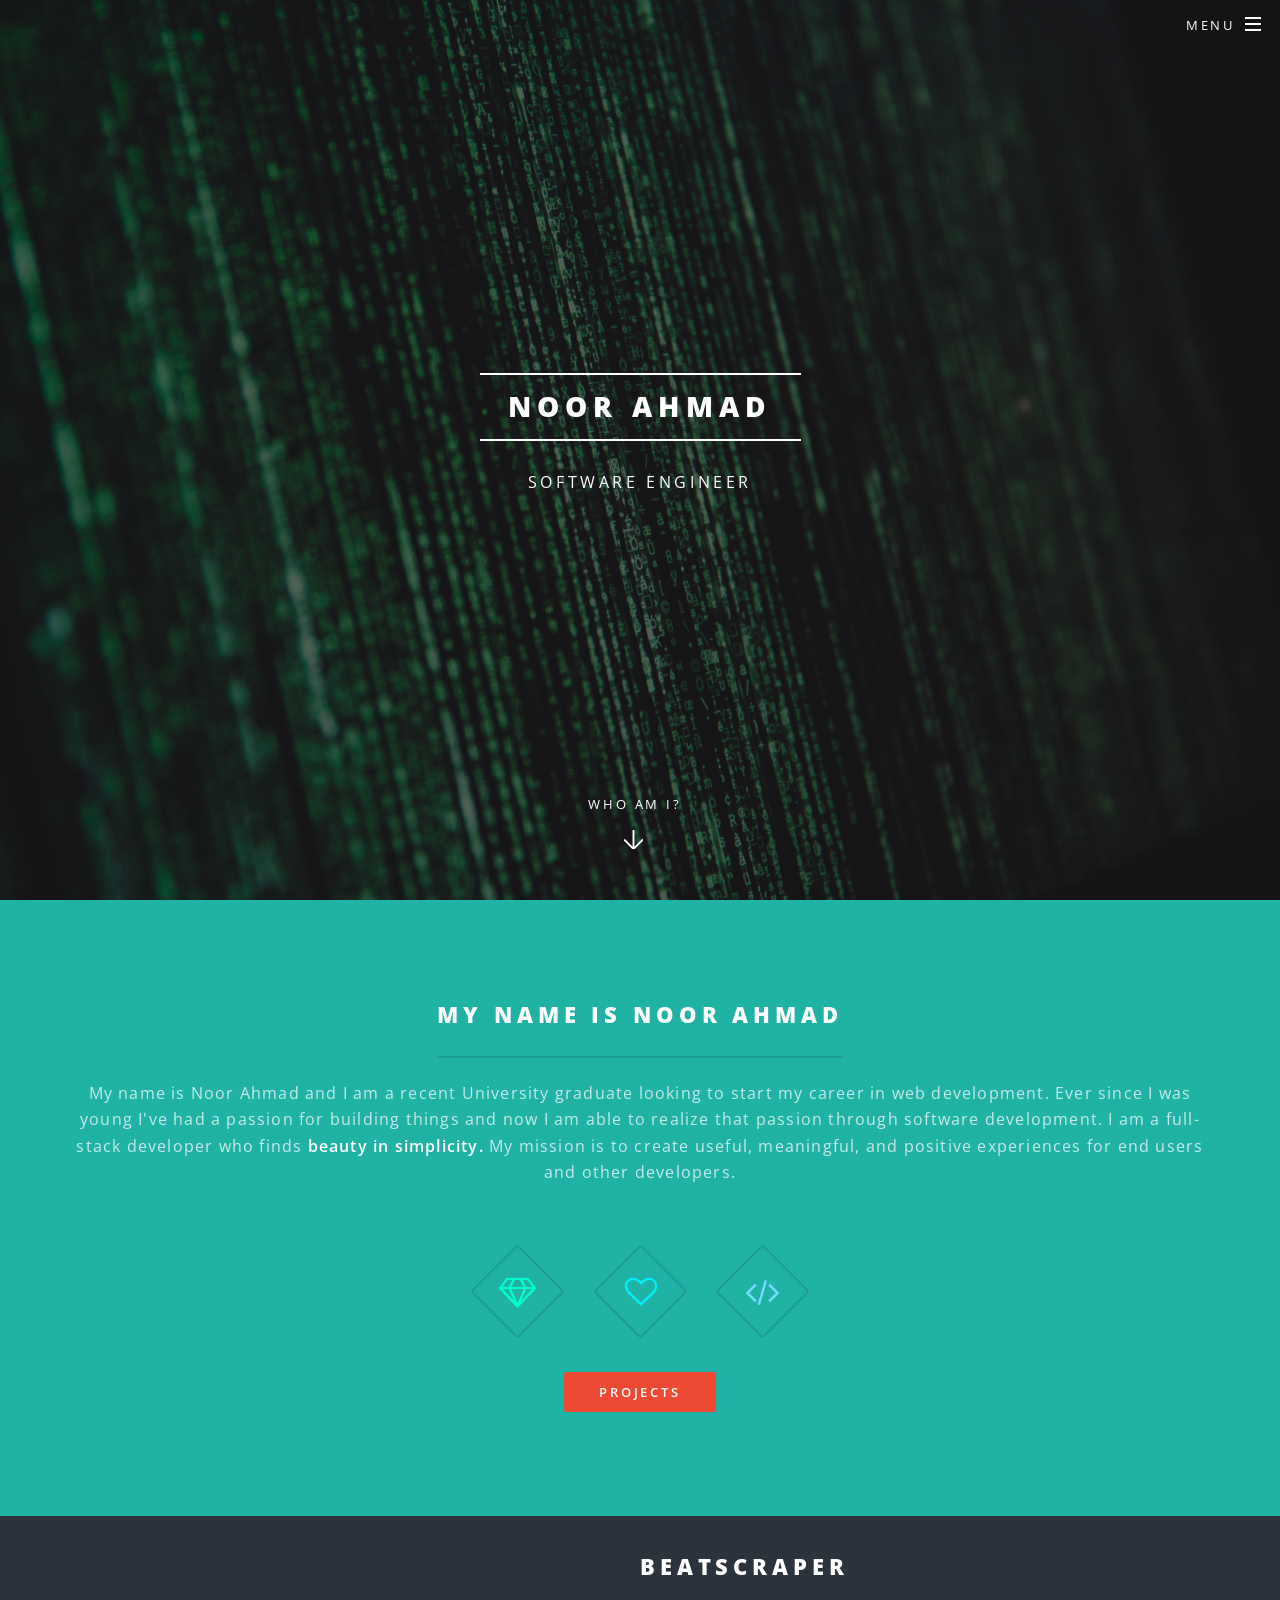
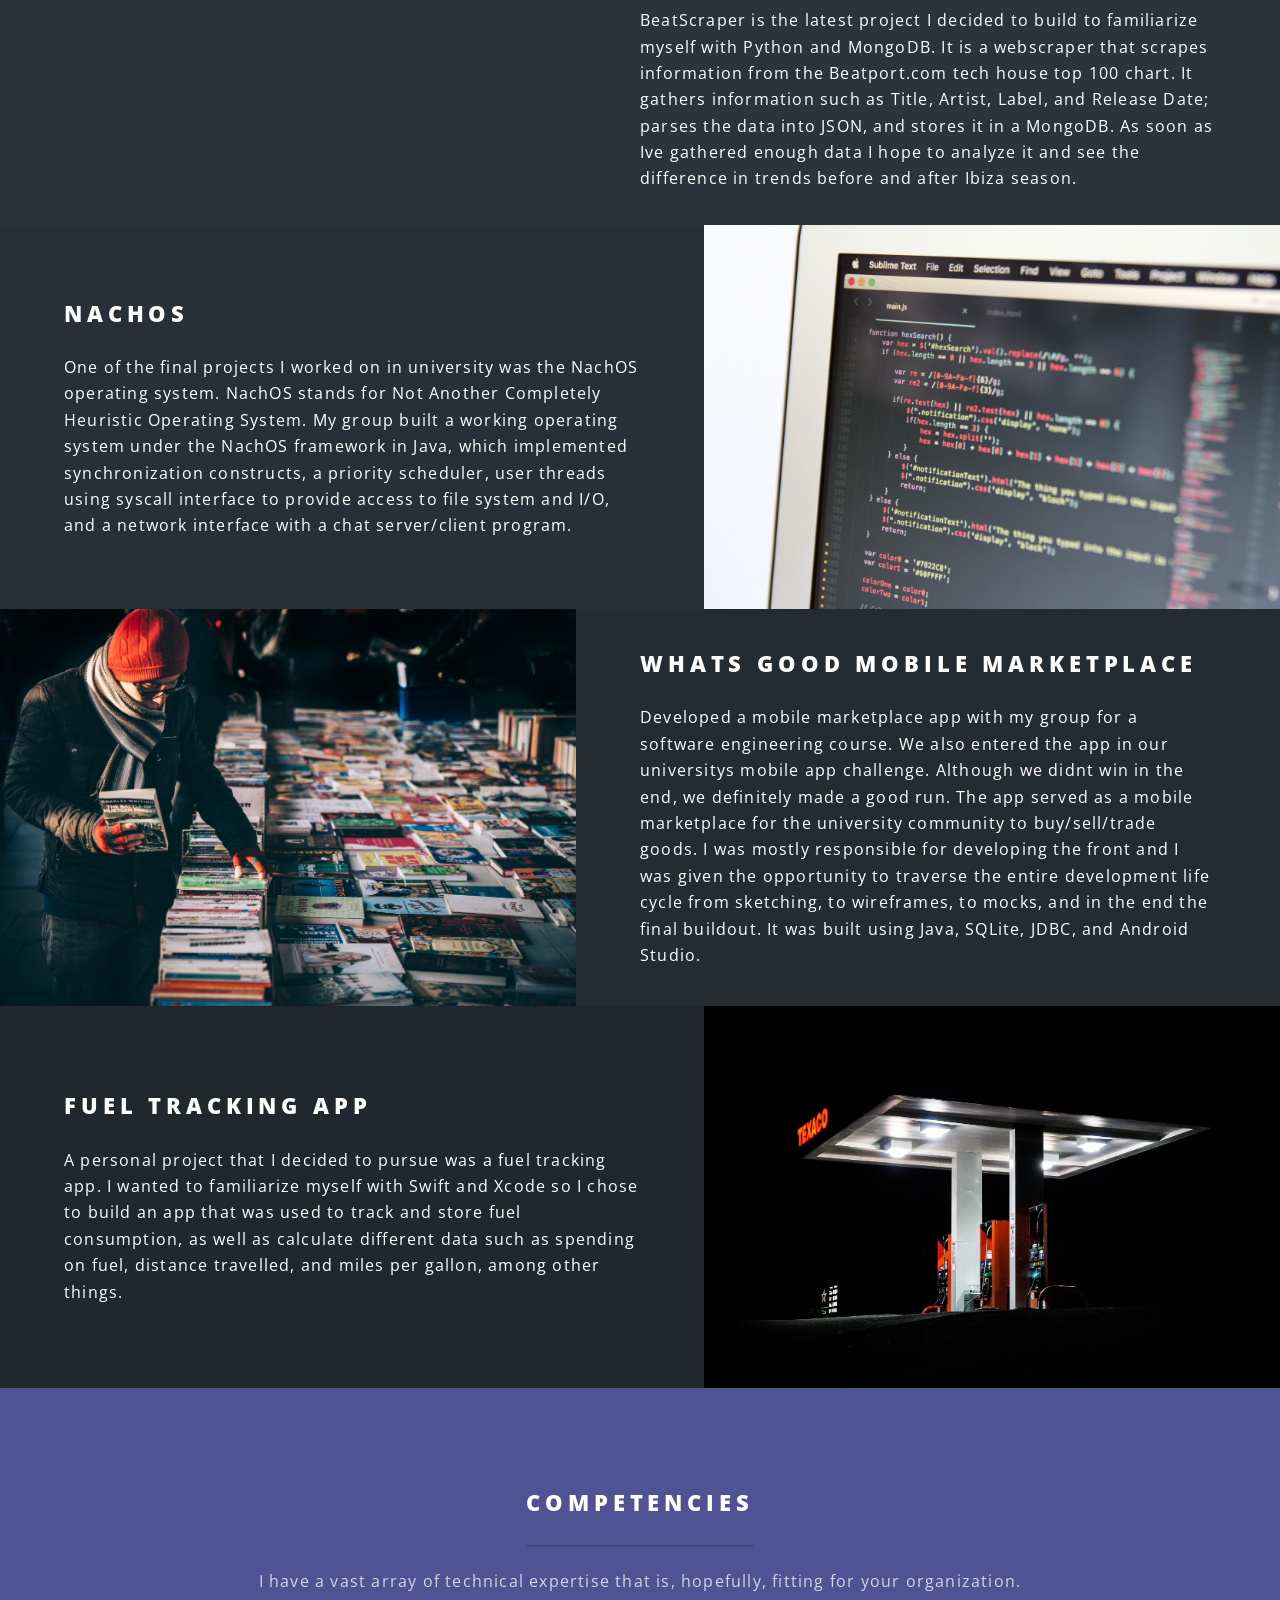
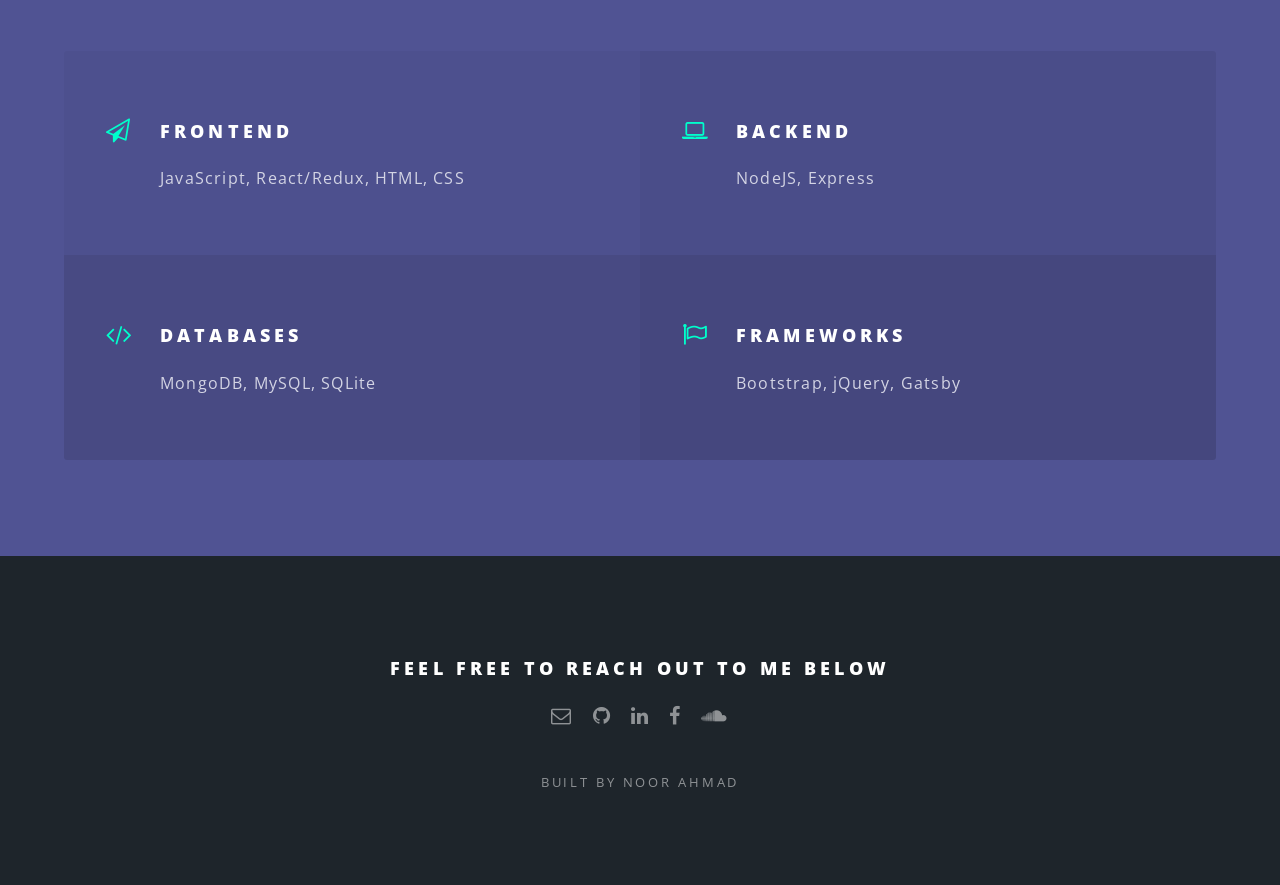
==== commit cd7d8854: "test" ====
--- a/index.html
+++ b/index.html
@@ -1,8 +1 @@
-<!DOCTYPE html>
- <html lang="en"><head><meta charset="utf-8"/><meta http-equiv="X-UA-Compatible" content="IE=edge"/><meta name="viewport" content="width=device-width, initial-scale=1.0"/><title data-react-helmet="true"></title><style id="typography.js">html{font-family:sans-serif;-ms-text-size-adjust:100%;-webkit-text-size-adjust:100%}body{margin:0}article,aside,details,figcaption,figure,footer,header,main,menu,nav,section,summary{display:block}audio,canvas,progress,video{display:inline-block}audio:not([controls]){display:none;height:0}progress{vertical-align:baseline}[hidden],template{display:none}a{background-color:transparent;-webkit-text-decoration-skip:objects}a:active,a:hover{outline-width:0}abbr[title]{border-bottom:none;text-decoration:underline;text-decoration:underline dotted}b,strong{font-weight:inherit;font-weight:bolder}dfn{font-style:italic}h1{font-size:2em;margin:.67em 0}mark{background-color:#ff0;color:#000}small{font-size:80%}sub,sup{font-size:75%;line-height:0;position:relative;vertical-align:baseline}sub{bottom:-.25em}sup{top:-.5em}img{border-style:none}svg:not(:root){overflow:hidden}code,kbd,pre,samp{font-family:monospace,monospace;font-size:1em}figure{margin:1em 40px}hr{box-sizing:content-box;height:0;overflow:visible}button,input,optgroup,select,textarea{font:inherit;margin:0}optgroup{font-weight:700}button,input{overflow:visible}button,select{text-transform:none}[type=reset],[type=submit],button,html [type=button]{-webkit-appearance:button}[type=button]::-moz-focus-inner,[type=reset]::-moz-focus-inner,[type=submit]::-moz-focus-inner,button::-moz-focus-inner{border-style:none;padding:0}[type=button]:-moz-focusring,[type=reset]:-moz-focusring,[type=submit]:-moz-focusring,button:-moz-focusring{outline:1px dotted ButtonText}fieldset{border:1px solid silver;margin:0 2px;padding:.35em .625em .75em}legend{box-sizing:border-box;color:inherit;display:table;max-width:100%;padding:0;white-space:normal}textarea{overflow:auto}[type=checkbox],[type=radio]{box-sizing:border-box;padding:0}[type=number]::-webkit-inner-spin-button,[type=number]::-webkit-outer-spin-button{height:auto}[type=search]{-webkit-appearance:textfield;outline-offset:-2px}[type=search]::-webkit-search-cancel-button,[type=search]::-webkit-search-decoration{-webkit-appearance:none}::-webkit-input-placeholder{color:inherit;opacity:.54}::-webkit-file-upload-button{-webkit-appearance:button;font:inherit}html{font:112.5%/1.45em georgia,serif;box-sizing:border-box;overflow-y:scroll;}*{box-sizing:inherit;}*:before{box-sizing:inherit;}*:after{box-sizing:inherit;}body{color:hsla(0,0%,0%,0.8);font-family:georgia,serif;font-weight:normal;word-wrap:break-word;font-kerning:normal;-moz-font-feature-settings:"kern", "liga", "clig", "calt";-ms-font-feature-settings:"kern", "liga", "clig", "calt";-webkit-font-feature-settings:"kern", "liga", "clig", "calt";font-feature-settings:"kern", "liga", "clig", "calt";}img{max-width:100%;margin-left:0;margin-right:0;margin-top:0;padding-bottom:0;padding-left:0;padding-right:0;padding-top:0;margin-bottom:1.45rem;}h1{margin-left:0;margin-right:0;margin-top:0;padding-bottom:0;padding-left:0;padding-right:0;padding-top:0;margin-bottom:1.45rem;color:inherit;font-family:-apple-system,BlinkMacSystemFont,Segoe UI,Roboto,Oxygen,Ubuntu,Cantarell,Fira Sans,Droid Sans,Helvetica Neue,sans-serif;font-weight:bold;text-rendering:optimizeLegibility;font-size:2.25rem;line-height:2.9rem;}h2{margin-left:0;margin-right:0;margin-top:0;padding-bottom:0;padding-left:0;padding-right:0;padding-top:0;margin-bottom:1.45rem;color:inherit;font-family:-apple-system,BlinkMacSystemFont,Segoe UI,Roboto,Oxygen,Ubuntu,Cantarell,Fira Sans,Droid Sans,Helvetica Neue,sans-serif;font-weight:bold;text-rendering:optimizeLegibility;font-size:1.62671rem;line-height:2.175rem;}h3{margin-left:0;margin-right:0;margin-top:0;padding-bottom:0;padding-left:0;padding-right:0;padding-top:0;margin-bottom:1.45rem;color:inherit;font-family:-apple-system,BlinkMacSystemFont,Segoe UI,Roboto,Oxygen,Ubuntu,Cantarell,Fira Sans,Droid Sans,Helvetica Neue,sans-serif;font-weight:bold;text-rendering:optimizeLegibility;font-size:1.38316rem;line-height:2.175rem;}h4{margin-left:0;margin-right:0;margin-top:0;padding-bottom:0;padding-left:0;padding-right:0;padding-top:0;margin-bottom:1.45rem;color:inherit;font-family:-apple-system,BlinkMacSystemFont,Segoe UI,Roboto,Oxygen,Ubuntu,Cantarell,Fira Sans,Droid Sans,Helvetica Neue,sans-serif;font-weight:bold;text-rendering:optimizeLegibility;font-size:1rem;line-height:1.45rem;}h5{margin-left:0;margin-right:0;margin-top:0;padding-bottom:0;padding-left:0;padding-right:0;padding-top:0;margin-bottom:1.45rem;color:inherit;font-family:-apple-system,BlinkMacSystemFont,Segoe UI,Roboto,Oxygen,Ubuntu,Cantarell,Fira Sans,Droid Sans,Helvetica Neue,sans-serif;font-weight:bold;text-rendering:optimizeLegibility;font-size:0.85028rem;line-height:1.45rem;}h6{margin-left:0;margin-right:0;margin-top:0;padding-bottom:0;padding-left:0;padding-right:0;padding-top:0;margin-bottom:1.45rem;color:inherit;font-family:-apple-system,BlinkMacSystemFont,Segoe UI,Roboto,Oxygen,Ubuntu,Cantarell,Fira Sans,Droid Sans,Helvetica Neue,sans-serif;font-weight:bold;text-rendering:optimizeLegibility;font-size:0.78405rem;line-height:1.45rem;}hgroup{margin-left:0;margin-right:0;margin-top:0;padding-bottom:0;padding-left:0;padding-right:0;padding-top:0;margin-bottom:1.45rem;}ul{margin-left:1.45rem;margin-right:0;margin-top:0;padding-bottom:0;padding-left:0;padding-right:0;padding-top:0;margin-bottom:1.45rem;list-style-position:outside;list-style-image:none;}ol{margin-left:1.45rem;margin-right:0;margin-top:0;padding-bottom:0;padding-left:0;padding-right:0;padding-top:0;margin-bottom:1.45rem;list-style-position:outside;list-style-image:none;}dl{margin-left:0;margin-right:0;margin-top:0;padding-bottom:0;padding-left:0;padding-right:0;padding-top:0;margin-bottom:1.45rem;}dd{margin-left:0;margin-right:0;margin-top:0;padding-bottom:0;padding-left:0;padding-right:0;padding-top:0;margin-bottom:1.45rem;}p{margin-left:0;margin-right:0;margin-top:0;padding-bottom:0;padding-left:0;padding-right:0;padding-top:0;margin-bottom:1.45rem;}figure{margin-left:0;margin-right:0;margin-top:0;padding-bottom:0;padding-left:0;padding-right:0;padding-top:0;margin-bottom:1.45rem;}pre{margin-left:0;margin-right:0;margin-top:0;padding-bottom:0;padding-left:0;padding-right:0;padding-top:0;margin-bottom:1.45rem;font-size:0.85rem;line-height:1.42;background:hsla(0,0%,0%,0.04);border-radius:3px;overflow:auto;word-wrap:normal;padding:1.45rem;}table{margin-left:0;margin-right:0;margin-top:0;padding-bottom:0;padding-left:0;padding-right:0;padding-top:0;margin-bottom:1.45rem;font-size:1rem;line-height:1.45rem;border-collapse:collapse;width:100%;}fieldset{margin-left:0;margin-right:0;margin-top:0;padding-bottom:0;padding-left:0;padding-right:0;padding-top:0;margin-bottom:1.45rem;}blockquote{margin-left:1.45rem;margin-right:1.45rem;margin-top:0;padding-bottom:0;padding-left:0;padding-right:0;padding-top:0;margin-bottom:1.45rem;}form{margin-left:0;margin-right:0;margin-top:0;padding-bottom:0;padding-left:0;padding-right:0;padding-top:0;margin-bottom:1.45rem;}noscript{margin-left:0;margin-right:0;margin-top:0;padding-bottom:0;padding-left:0;padding-right:0;padding-top:0;margin-bottom:1.45rem;}iframe{margin-left:0;margin-right:0;margin-top:0;padding-bottom:0;padding-left:0;padding-right:0;padding-top:0;margin-bottom:1.45rem;}hr{margin-left:0;margin-right:0;margin-top:0;padding-bottom:0;padding-left:0;padding-right:0;padding-top:0;margin-bottom:calc(1.45rem - 1px);background:hsla(0,0%,0%,0.2);border:none;height:1px;}address{margin-left:0;margin-right:0;margin-top:0;padding-bottom:0;padding-left:0;padding-right:0;padding-top:0;margin-bottom:1.45rem;}b{font-weight:bold;}strong{font-weight:bold;}dt{font-weight:bold;}th{font-weight:bold;}li{margin-bottom:calc(1.45rem / 2);}ol li{padding-left:0;}ul li{padding-left:0;}li > ol{margin-left:1.45rem;margin-bottom:calc(1.45rem / 2);margin-top:calc(1.45rem / 2);}li > ul{margin-left:1.45rem;margin-bottom:calc(1.45rem / 2);margin-top:calc(1.45rem / 2);}blockquote *:last-child{margin-bottom:0;}li *:last-child{margin-bottom:0;}p *:last-child{margin-bottom:0;}li > p{margin-bottom:calc(1.45rem / 2);}code{font-size:0.85rem;line-height:1.45rem;}kbd{font-size:0.85rem;line-height:1.45rem;}samp{font-size:0.85rem;line-height:1.45rem;}abbr{border-bottom:1px dotted hsla(0,0%,0%,0.5);cursor:help;}acronym{border-bottom:1px dotted hsla(0,0%,0%,0.5);cursor:help;}abbr[title]{border-bottom:1px dotted hsla(0,0%,0%,0.5);cursor:help;text-decoration:none;}thead{text-align:left;}td,th{text-align:left;border-bottom:1px solid hsla(0,0%,0%,0.12);font-feature-settings:"tnum";-moz-font-feature-settings:"tnum";-ms-font-feature-settings:"tnum";-webkit-font-feature-settings:"tnum";padding-left:0.96667rem;padding-right:0.96667rem;padding-top:0.725rem;padding-bottom:calc(0.725rem - 1px);}th:first-child,td:first-child{padding-left:0;}th:last-child,td:last-child{padding-right:0;}tt,code{background-color:hsla(0,0%,0%,0.04);border-radius:3px;font-family:"SFMono-Regular", Consolas,"Roboto Mono","Droid Sans Mono","Liberation Mono",Menlo,Courier,monospace;padding:0;padding-top:0.2em;padding-bottom:0.2em;}pre code{background:none;line-height:1.42;}code:before,code:after,tt:before,tt:after{letter-spacing:-0.2em;content:" ";}pre code:before,pre code:after,pre tt:before,pre tt:after{content:"";}@media only screen and (max-width:480px){html{font-size:100%;}}</style><style>.Portrait{width:260px;height:300px;background-size:cover;background-position:50%;border-radius:200px;margin:auto;margin-bottom:30px}body{font-family:Lato,Helvetica Neue,Helvetica,Arial,sans-serif;overflow-x:hidden}p{font-size:20px}p.small{font-size:16px}a,a.active,a:active,a:focus,a:hover{color:#18bc9c;outline:none}h1,h2,h3,h4,h5,h6{font-family:Montserrat,Helvetica Neue,Helvetica,Arial,sans-serif;text-transform:uppercase;font-weight:700}.regular-line{border:none;border-top:5px solid;border-color:#fff;color:#fff}.about-line,.regular-line{padding:0;text-align:center;max-width:250px;margin:25px auto 30px}.about-line{border:none;border-top:5px solid;border-color:#2c3e50;color:#2c3e50}.img-centered{margin:0 auto}header{text-align:center;background:#18bc9c;color:#fff}.container{padding-top:100px;padding-bottom:50px}.Portrait{display:block;margin:0 auto 20px}.intro-text .Name{display:block;font-family:Montserrat,Helvetica Neue,Helvetica,Arial,sans-serif;text-transform:uppercase;font-weight:700;font-size:2em}.intro-text .skills{font-size:1.25em;font-weight:300}@media (min-width:768px){header .container{padding-top:100px;padding-bottom:100px}.intro-text .Name{font-size:4.75em}header .intro-text .skills{font-size:1.75em}}section h2{margin:0;font-size:3em}section.AboutMe{background:#fff;color:#2c3e50;padding-top:30px;padding-bottom:45px}@media (max-width:767px){section{padding:75px 0}section.first{padding-top:75px}}.portfolio{background-color:#18bc9c;color:#fff}.ContactContainer{background-color:#2c3e50;text-align:center;padding-top:10px;padding-bottom:10px}.ContactDeclaration{padding-top:30px;text-align:center;color:#fff}.contact-list-items{text-align:center}.ContactListItem{list-style-type:none;display:inline-block;position:relative;padding:40px}.FooterContainer{text-align:center;padding-bottom:10px;background-color:#233140;color:#fff;padding-top:20px}.ContactContainer h5{color:#fff}.NavBar{background-color:#2c3e50;padding-top:20px;padding-bottom:20px}.name-title{text-align:left;padding-left:20px}.NavBar ul{margin:0;padding:0;list-style-type:none;text-align:right}.NavBar ul li{display:inline-block;text-align:right;font-weight:900}.NavBar ul li a{text-decoration:none;padding:.2em 1em;color:#fff}.NavBar ul>li:first-child{float:left}button{background-color:#233140;border:none;color:#fff;padding:10px 22px;text-align:center;text-decoration:none;display:inline-block;font-size:16px}.portfolio img{max-width:200px;max-height:200px;float:left;margin-right:10px;padding-right:20px}.projectContainer{padding:100px 40px}/*!
- * Bootstrap v4.0.0-alpha.6 (https://getbootstrap.com)
- * Copyright 2011-2017 The Bootstrap Authors
- * Copyright 2011-2017 Twitter, Inc.
- * Licensed under MIT (https://github.com/twbs/bootstrap/blob/master/LICENSE)
- */
-/*! normalize.css v5.0.0 | MIT License | github.com/necolas/normalize.css */html{font-family:sans-serif;line-height:1.15;-ms-text-size-adjust:100%;-webkit-text-size-adjust:100%}body{margin:0}article,aside,footer,header,nav,section{display:block}h1{font-size:2em;margin:.67em 0}figcaption,figure,main{display:block}figure{margin:1em 40px}hr{box-sizing:content-box;height:0;overflow:visible}pre{font-family:monospace,monospace;font-size:1em}a{background-color:transparent;-webkit-text-decoration-skip:objects}a:active,a:hover{outline-width:0}abbr[title]{border-bottom:none;text-decoration:underline;text-decoration:underline dotted}b,strong{font-weight:inherit;font-weight:bolder}code,kbd,samp{font-family:monospace,monospace;font-size:1em}dfn{font-style:italic}mark{background-color:#ff0;color:#000}small{font-size:80%}sub,sup{font-size:75%;line-height:0;position:relative;vertical-align:baseline}sub{bottom:-.25em}sup{top:-.5em}audio,video{display:inline-block}audio:not([controls]){display:none;height:0}img{border-style:none}svg:not(:root){overflow:hidden}button,input,optgroup,select,textarea{font-family:sans-serif;font-size:100%;line-height:1.15;margin:0}button,input{overflow:visible}button,select{text-transform:none}[type=reset],[type=submit],button,html [type=button]{-webkit-appearance:button}[type=button]::-moz-focus-inner,[type=reset]::-moz-focus-inner,[type=submit]::-moz-focus-inner,button::-moz-focus-inner{border-style:none;padding:0}[type=button]:-moz-focusring,[type=reset]:-moz-focusring,[type=submit]:-moz-focusring,button:-moz-focusring{outline:1px dotted ButtonText}fieldset{border:1px solid silver;margin:0 2px;padding:.35em .625em .75em}legend{box-sizing:border-box;color:inherit;display:table;max-width:100%;white-space:normal}progress{display:inline-block;vertical-align:baseline}textarea{overflow:auto}[type=checkbox],[type=radio]{box-sizing:border-box;padding:0}[type=number]::-webkit-inner-spin-button,[type=number]::-webkit-outer-spin-button{height:auto}[type=search]{-webkit-appearance:textfield;outline-offset:-2px}[type=search]::-webkit-search-cancel-button,[type=search]::-webkit-search-decoration{-webkit-appearance:none}::-webkit-file-upload-button{-webkit-appearance:button;font:inherit}details,menu{display:block}summary{display:list-item}canvas{display:inline-block}[hidden],template{display:none}@media print{*,:after,:before,blockquote:first-letter,blockquote:first-line,div:first-letter,div:first-line,li:first-letter,li:first-line,p:first-letter,p:first-line{text-shadow:none!important;box-shadow:none!important}a,a:visited{text-decoration:underline}abbr[title]:after{content:" (" attr(title) ")"}pre{white-space:pre-wrap!important}blockquote,pre{border:1px solid #999;page-break-inside:avoid}thead{display:table-header-group}img,tr{page-break-inside:avoid}h2,h3,p{orphans:3;widows:3}h2,h3{page-break-after:avoid}.navbar{display:none}.badge{border:1px solid #000}.table{border-collapse:collapse!important}.table td,.table th{background-color:#fff!important}.table-bordered td,.table-bordered th{border:1px solid #ddd!important}}html{box-sizing:border-box}*,:after,:before{box-sizing:inherit}@-ms-viewport{width:device-width}html{-ms-overflow-style:scrollbar;-webkit-tap-highlight-color:transparent}body{font-family:-apple-system,system-ui,BlinkMacSystemFont,Segoe UI,Roboto,Helvetica Neue,Arial,sans-serif;font-size:16px;font-size:1rem;font-weight:400;line-height:1.5;color:#292b2c;background-color:#fff}[tabindex="-1"]:focus{outline:none!important}h1,h2,h3,h4,h5,h6{margin-top:0;margin-bottom:8px;margin-bottom:.5rem}p{margin-top:0;margin-bottom:16px;margin-bottom:1rem}abbr[data-original-title],abbr[title]{cursor:help}address{font-style:normal;line-height:inherit}address,dl,ol,ul{margin-bottom:16px;margin-bottom:1rem}dl,ol,ul{margin-top:0}ol ol,ol ul,ul ol,ul ul{margin-bottom:0}dt{font-weight:700}dd{margin-bottom:8px;margin-bottom:.5rem;margin-left:0}blockquote{margin:0 0 16px;margin:0 0 1rem}a{color:#0275d8;text-decoration:none}a:focus,a:hover{color:#014c8c;text-decoration:underline}a:not([href]):not([tabindex]),a:not([href]):not([tabindex]):focus,a:not([href]):not([tabindex]):hover{color:inherit;text-decoration:none}a:not([href]):not([tabindex]):focus{outline:0}pre{overflow:auto}figure{margin:0 0 16px;margin:0 0 1rem}img{vertical-align:middle}[role=button]{cursor:pointer}[role=button],a,area,button,input,label,select,summary,textarea{-ms-touch-action:manipulation;touch-action:manipulation}table{border-collapse:collapse;background-color:transparent}caption{padding-top:12px;padding-top:.75rem;padding-bottom:12px;padding-bottom:.75rem;color:#636c72;caption-side:bottom}caption,th{text-align:left}label{display:inline-block;margin-bottom:8px;margin-bottom:.5rem}button:focus{outline:1px dotted;outline:5px auto -webkit-focus-ring-color}button,input,select,textarea{line-height:inherit}input[type=checkbox]:disabled,input[type=radio]:disabled{cursor:not-allowed}input[type=date],input[type=datetime-local],input[type=month],input[type=time]{-webkit-appearance:listbox}textarea{resize:vertical}fieldset{min-width:0;padding:0;margin:0;border:0}legend{display:block;width:100%;padding:0;margin-bottom:8px;margin-bottom:.5rem;font-size:24px;font-size:1.5rem;line-height:inherit}input[type=search]{-webkit-appearance:none}output{display:inline-block}[hidden]{display:none!important}.h1,.h2,.h3,.h4,.h5,.h6,h1,h2,h3,h4,h5,h6{margin-bottom:8px;margin-bottom:.5rem;font-family:inherit;font-weight:500;line-height:1.1;color:inherit}.h1,h1{font-size:40px;font-size:2.5rem}.h2,h2{font-size:32px;font-size:2rem}.h3,h3{font-size:28px;font-size:1.75rem}.h4,h4{font-size:24px;font-size:1.5rem}.h5,h5{font-size:20px;font-size:1.25rem}.h6,h6{font-size:16px;font-size:1rem}.lead{font-size:20px;font-size:1.25rem;font-weight:300}.display-1{font-size:96px;font-size:6rem}.display-1,.display-2{font-weight:300;line-height:1.1}.display-2{font-size:88px;font-size:5.5rem}.display-3{font-size:72px;font-size:4.5rem}.display-3,.display-4{font-weight:300;line-height:1.1}.display-4{font-size:56px;font-size:3.5rem}hr{margin-top:16px;margin-top:1rem;margin-bottom:16px;margin-bottom:1rem;border:0;border-top:1px solid rgba(0,0,0,.1)}.small,small{font-size:80%;font-weight:400}.mark,mark{padding:.2em;background-color:#fcf8e3}.list-inline,.list-unstyled{padding-left:0;list-style:none}.list-inline-item{display:inline-block}.list-inline-item:not(:last-child){margin-right:5px}.initialism{font-size:90%;text-transform:uppercase}.blockquote{padding:8px 16px;padding:.5rem 1rem;margin-bottom:16px;margin-bottom:1rem;font-size:20px;font-size:1.25rem;border-left:4px solid #eceeef;border-left:.25rem solid #eceeef}.blockquote-footer{display:block;font-size:80%;color:#636c72}.blockquote-footer:before{content:"\2014   \A0"}.blockquote-reverse{padding-right:16px;padding-right:1rem;padding-left:0;text-align:right;border-right:4px solid #eceeef;border-right:.25rem solid #eceeef;border-left:0}.blockquote-reverse .blockquote-footer:before{content:""}.blockquote-reverse .blockquote-footer:after{content:"\A0   \2014"}.img-fluid,.img-thumbnail{max-width:100%;height:auto}.img-thumbnail{padding:4px;padding:.25rem;background-color:#fff;border:1px solid #ddd;border-radius:.25rem;transition:all .2s ease-in-out}.figure{display:inline-block}.figure-img{margin-bottom:8px;margin-bottom:.5rem;line-height:1}.figure-caption{font-size:90%;color:#636c72}code,kbd,pre,samp{font-family:Menlo,Monaco,Consolas,Liberation Mono,Courier New,monospace}code{padding:3.2px 6.4px;padding:.2rem .4rem;font-size:90%;color:#bd4147;background-color:#f7f7f9;border-radius:.25rem}a>code{padding:0;color:inherit;background-color:inherit}kbd{padding:3.2px 6.4px;padding:.2rem .4rem;font-size:90%;color:#fff;background-color:#292b2c;border-radius:.2rem}kbd kbd{padding:0;font-size:100%;font-weight:700}pre{display:block;margin-top:0;margin-bottom:16px;margin-bottom:1rem;font-size:90%;color:#292b2c}pre code{padding:0;font-size:inherit;color:inherit;background-color:transparent;border-radius:0}.pre-scrollable{max-height:340px;overflow-y:scroll}.container{position:relative;margin-left:auto;margin-right:auto;padding-right:15px;padding-left:15px}@media (min-width:576px){.container{padding-right:15px;padding-left:15px}}@media (min-width:768px){.container{padding-right:15px;padding-left:15px}}@media (min-width:992px){.container{padding-right:15px;padding-left:15px}}@media (min-width:1200px){.container{padding-right:15px;padding-left:15px}}@media (min-width:576px){.container{width:540px;max-width:100%}}@media (min-width:768px){.container{width:720px;max-width:100%}}@media (min-width:992px){.container{width:960px;max-width:100%}}@media (min-width:1200px){.container{width:1140px;max-width:100%}}.container-fluid{position:relative;margin-left:auto;margin-right:auto;padding-right:15px;padding-left:15px}@media (min-width:576px){.container-fluid{padding-right:15px;padding-left:15px}}@media (min-width:768px){.container-fluid{padding-right:15px;padding-left:15px}}@media (min-width:992px){.container-fluid{padding-right:15px;padding-left:15px}}@media (min-width:1200px){.container-fluid{padding-right:15px;padding-left:15px}}.row{display:-webkit-box;display:-ms-flexbox;display:flex;-ms-flex-wrap:wrap;flex-wrap:wrap;margin-right:-15px;margin-left:-15px}@media (min-width:576px){.row{margin-right:-15px;margin-left:-15px}}@media (min-width:768px){.row{margin-right:-15px;margin-left:-15px}}@media (min-width:992px){.row{margin-right:-15px;margin-left:-15px}}@media (min-width:1200px){.row{margin-right:-15px;margin-left:-15px}}.no-gutters{margin-right:0;margin-left:0}.no-gutters>.col,.no-gutters>[class*=col-]{padding-right:0;padding-left:0}.col,.col-1,.col-2,.col-3,.col-4,.col-5,.col-6,.col-7,.col-8,.col-9,.col-10,.col-11,.col-12,.col-lg,.col-lg-1,.col-lg-2,.col-lg-3,.col-lg-4,.col-lg-5,.col-lg-6,.col-lg-7,.col-lg-8,.col-lg-9,.col-lg-10,.col-lg-11,.col-lg-12,.col-md,.col-md-1,.col-md-2,.col-md-3,.col-md-4,.col-md-5,.col-md-6,.col-md-7,.col-md-8,.col-md-9,.col-md-10,.col-md-11,.col-md-12,.col-sm,.col-sm-1,.col-sm-2,.col-sm-3,.col-sm-4,.col-sm-5,.col-sm-6,.col-sm-7,.col-sm-8,.col-sm-9,.col-sm-10,.col-sm-11,.col-sm-12,.col-xl,.col-xl-1,.col-xl-2,.col-xl-3,.col-xl-4,.col-xl-5,.col-xl-6,.col-xl-7,.col-xl-8,.col-xl-9,.col-xl-10,.col-xl-11,.col-xl-12{position:relative;width:100%;min-height:1px;padding-right:15px;padding-left:15px}@media (min-width:576px){.col,.col-1,.col-2,.col-3,.col-4,.col-5,.col-6,.col-7,.col-8,.col-9,.col-10,.col-11,.col-12,.col-lg,.col-lg-1,.col-lg-2,.col-lg-3,.col-lg-4,.col-lg-5,.col-lg-6,.col-lg-7,.col-lg-8,.col-lg-9,.col-lg-10,.col-lg-11,.col-lg-12,.col-md,.col-md-1,.col-md-2,.col-md-3,.col-md-4,.col-md-5,.col-md-6,.col-md-7,.col-md-8,.col-md-9,.col-md-10,.col-md-11,.col-md-12,.col-sm,.col-sm-1,.col-sm-2,.col-sm-3,.col-sm-4,.col-sm-5,.col-sm-6,.col-sm-7,.col-sm-8,.col-sm-9,.col-sm-10,.col-sm-11,.col-sm-12,.col-xl,.col-xl-1,.col-xl-2,.col-xl-3,.col-xl-4,.col-xl-5,.col-xl-6,.col-xl-7,.col-xl-8,.col-xl-9,.col-xl-10,.col-xl-11,.col-xl-12{padding-right:15px;padding-left:15px}}@media (min-width:768px){.col,.col-1,.col-2,.col-3,.col-4,.col-5,.col-6,.col-7,.col-8,.col-9,.col-10,.col-11,.col-12,.col-lg,.col-lg-1,.col-lg-2,.col-lg-3,.col-lg-4,.col-lg-5,.col-lg-6,.col-lg-7,.col-lg-8,.col-lg-9,.col-lg-10,.col-lg-11,.col-lg-12,.col-md,.col-md-1,.col-md-2,.col-md-3,.col-md-4,.col-md-5,.col-md-6,.col-md-7,.col-md-8,.col-md-9,.col-md-10,.col-md-11,.col-md-12,.col-sm,.col-sm-1,.col-sm-2,.col-sm-3,.col-sm-4,.col-sm-5,.col-sm-6,.col-sm-7,.col-sm-8,.col-sm-9,.col-sm-10,.col-sm-11,.col-sm-12,.col-xl,.col-xl-1,.col-xl-2,.col-xl-3,.col-xl-4,.col-xl-5,.col-xl-6,.col-xl-7,.col-xl-8,.col-xl-9,.col-xl-10,.col-xl-11,.col-xl-12{padding-right:15px;padding-left:15px}}@media (min-width:992px){.col,.col-1,.col-2,.col-3,.col-4,.col-5,.col-6,.col-7,.col-8,.col-9,.col-10,.col-11,.col-12,.col-lg,.col-lg-1,.col-lg-2,.col-lg-3,.col-lg-4,.col-lg-5,.col-lg-6,.col-lg-7,.col-lg-8,.col-lg-9,.col-lg-10,.col-lg-11,.col-lg-12,.col-md,.col-md-1,.col-md-2,.col-md-3,.col-md-4,.col-md-5,.col-md-6,.col-md-7,.col-md-8,.col-md-9,.col-md-10,.col-md-11,.col-md-12,.col-sm,.col-sm-1,.col-sm-2,.col-sm-3,.col-sm-4,.col-sm-5,.col-sm-6,.col-sm-7,.col-sm-8,.col-sm-9,.col-sm-10,.col-sm-11,.col-sm-12,.col-xl,.col-xl-1,.col-xl-2,.col-xl-3,.col-xl-4,.col-xl-5,.col-xl-6,.col-xl-7,.col-xl-8,.col-xl-9,.col-xl-10,.col-xl-11,.col-xl-12{padding-right:15px;padding-left:15px}}@media (min-width:1200px){.col,.col-1,.col-2,.col-3,.col-4,.col-5,.col-6,.col-7,.col-8,.col-9,.col-10,.col-11,.col-12,.col-lg,.col-lg-1,.col-lg-2,.col-lg-3,.col-lg-4,.col-lg-5,.col-lg-6,.col-lg-7,.col-lg-8,.col-lg-9,.col-lg-10,.col-lg-11,.col-lg-12,.col-md,.col-md-1,.col-md-2,.col-md-3,.col-md-4,.col-md-5,.col-md-6,.col-md-7,.col-md-8,.col-md-9,.col-md-10,.col-md-11,.col-md-12,.col-sm,.col-sm-1,.col-sm-2,.col-sm-3,.col-sm-4,.col-sm-5,.col-sm-6,.col-sm-7,.col-sm-8,.col-sm-9,.col-sm-10,.col-sm-11,.col-sm-12,.col-xl,.col-xl-1,.col-xl-2,.col-xl-3,.col-xl-4,.col-xl-5,.col-xl-6,.col-xl-7,.col-xl-8,.col-xl-9,.col-xl-10,.col-xl-11,.col-xl-12{padding-right:15px;padding-left:15px}}.col{-ms-flex-preferred-size:0;flex-basis:0;-webkit-box-flex:1;-ms-flex-positive:1;flex-grow:1;max-width:100%}.col-auto{-ms-flex:0 0 auto;flex:0 0 auto;width:auto}.col-1,.col-auto{-webkit-box-flex:0}.col-1{-ms-flex:0 0 8.333333%;flex:0 0 8.333333%;max-width:8.333333%}.col-2{-ms-flex:0 0 16.666667%;flex:0 0 16.666667%;max-width:16.666667%}.col-2,.col-3{-webkit-box-flex:0}.col-3{-ms-flex:0 0 25%;flex:0 0 25%;max-width:25%}.col-4{-ms-flex:0 0 33.333333%;flex:0 0 33.333333%;max-width:33.333333%}.col-4,.col-5{-webkit-box-flex:0}.col-5{-ms-flex:0 0 41.666667%;flex:0 0 41.666667%;max-width:41.666667%}.col-6{-ms-flex:0 0 50%;flex:0 0 50%;max-width:50%}.col-6,.col-7{-webkit-box-flex:0}.col-7{-ms-flex:0 0 58.333333%;flex:0 0 58.333333%;max-width:58.333333%}.col-8{-ms-flex:0 0 66.666667%;flex:0 0 66.666667%;max-width:66.666667%}.col-8,.col-9{-webkit-box-flex:0}.col-9{-ms-flex:0 0 75%;flex:0 0 75%;max-width:75%}.col-10{-ms-flex:0 0 83.333333%;flex:0 0 83.333333%;max-width:83.333333%}.col-10,.col-11{-webkit-box-flex:0}.col-11{-ms-flex:0 0 91.666667%;flex:0 0 91.666667%;max-width:91.666667%}.col-12{-webkit-box-flex:0;-ms-flex:0 0 100%;flex:0 0 100%;max-width:100%}.pull-0{right:auto}.pull-1{right:8.333333%}.pull-2{right:16.666667%}.pull-3{right:25%}.pull-4{right:33.333333%}.pull-5{right:41.666667%}.pull-6{right:50%}.pull-7{right:58.333333%}.pull-8{right:66.666667%}.pull-9{right:75%}.pull-10{right:83.333333%}.pull-11{right:91.666667%}.pull-12{right:100%}.push-0{left:auto}.push-1{left:8.333333%}.push-2{left:16.666667%}.push-3{left:25%}.push-4{left:33.333333%}.push-5{left:41.666667%}.push-6{left:50%}.push-7{left:58.333333%}.push-8{left:66.666667%}.push-9{left:75%}.push-10{left:83.333333%}.push-11{left:91.666667%}.push-12{left:100%}.offset-1{margin-left:8.333333%}.offset-2{margin-left:16.666667%}.offset-3{margin-left:25%}.offset-4{margin-left:33.333333%}.offset-5{margin-left:41.666667%}.offset-6{margin-left:50%}.offset-7{margin-left:58.333333%}.offset-8{margin-left:66.666667%}.offset-9{margin-left:75%}.offset-10{margin-left:83.333333%}.offset-11{margin-left:91.666667%}@media (min-width:576px){.col-sm{-ms-flex-preferred-size:0;flex-basis:0;-webkit-box-flex:1;-ms-flex-positive:1;flex-grow:1;max-width:100%}.col-sm-auto{-webkit-box-flex:0;-ms-flex:0 0 auto;flex:0 0 auto;width:auto}.col-sm-1{-webkit-box-flex:0;-ms-flex:0 0 8.333333%;flex:0 0 8.333333%;max-width:8.333333%}.col-sm-2{-webkit-box-flex:0;-ms-flex:0 0 16.666667%;flex:0 0 16.666667%;max-width:16.666667%}.col-sm-3{-webkit-box-flex:0;-ms-flex:0 0 25%;flex:0 0 25%;max-width:25%}.col-sm-4{-webkit-box-flex:0;-ms-flex:0 0 33.333333%;flex:0 0 33.333333%;max-width:33.333333%}.col-sm-5{-webkit-box-flex:0;-ms-flex:0 0 41.666667%;flex:0 0 41.666667%;max-width:41.666667%}.col-sm-6{-webkit-box-flex:0;-ms-flex:0 0 50%;flex:0 0 50%;max-width:50%}.col-sm-7{-webkit-box-flex:0;-ms-flex:0 0 58.333333%;flex:0 0 58.333333%;max-width:58.333333%}.col-sm-8{-webkit-box-flex:0;-ms-flex:0 0 66.666667%;flex:0 0 66.666667%;max-width:66.666667%}.col-sm-9{-webkit-box-flex:0;-ms-flex:0 0 75%;flex:0 0 75%;max-width:75%}.col-sm-10{-webkit-box-flex:0;-ms-flex:0 0 83.333333%;flex:0 0 83.333333%;max-width:83.333333%}.col-sm-11{-webkit-box-flex:0;-ms-flex:0 0 91.666667%;flex:0 0 91.666667%;max-width:91.666667%}.col-sm-12{-webkit-box-flex:0;-ms-flex:0 0 100%;flex:0 0 100%;max-width:100%}.pull-sm-0{right:auto}.pull-sm-1{right:8.333333%}.pull-sm-2{right:16.666667%}.pull-sm-3{right:25%}.pull-sm-4{right:33.333333%}.pull-sm-5{right:41.666667%}.pull-sm-6{right:50%}.pull-sm-7{right:58.333333%}.pull-sm-8{right:66.666667%}.pull-sm-9{right:75%}.pull-sm-10{right:83.333333%}.pull-sm-11{right:91.666667%}.pull-sm-12{right:100%}.push-sm-0{left:auto}.push-sm-1{left:8.333333%}.push-sm-2{left:16.666667%}.push-sm-3{left:25%}.push-sm-4{left:33.333333%}.push-sm-5{left:41.666667%}.push-sm-6{left:50%}.push-sm-7{left:58.333333%}.push-sm-8{left:66.666667%}.push-sm-9{left:75%}.push-sm-10{left:83.333333%}.push-sm-11{left:91.666667%}.push-sm-12{left:100%}.offset-sm-0{margin-left:0}.offset-sm-1{margin-left:8.333333%}.offset-sm-2{margin-left:16.666667%}.offset-sm-3{margin-left:25%}.offset-sm-4{margin-left:33.333333%}.offset-sm-5{margin-left:41.666667%}.offset-sm-6{margin-left:50%}.offset-sm-7{margin-left:58.333333%}.offset-sm-8{margin-left:66.666667%}.offset-sm-9{margin-left:75%}.offset-sm-10{margin-left:83.333333%}.offset-sm-11{margin-left:91.666667%}}@media (min-width:768px){.col-md{-ms-flex-preferred-size:0;flex-basis:0;-webkit-box-flex:1;-ms-flex-positive:1;flex-grow:1;max-width:100%}.col-md-auto{-webkit-box-flex:0;-ms-flex:0 0 auto;flex:0 0 auto;width:auto}.col-md-1{-webkit-box-flex:0;-ms-flex:0 0 8.333333%;flex:0 0 8.333333%;max-width:8.333333%}.col-md-2{-webkit-box-flex:0;-ms-flex:0 0 16.666667%;flex:0 0 16.666667%;max-width:16.666667%}.col-md-3{-webkit-box-flex:0;-ms-flex:0 0 25%;flex:0 0 25%;max-width:25%}.col-md-4{-webkit-box-flex:0;-ms-flex:0 0 33.333333%;flex:0 0 33.333333%;max-width:33.333333%}.col-md-5{-webkit-box-flex:0;-ms-flex:0 0 41.666667%;flex:0 0 41.666667%;max-width:41.666667%}.col-md-6{-webkit-box-flex:0;-ms-flex:0 0 50%;flex:0 0 50%;max-width:50%}.col-md-7{-webkit-box-flex:0;-ms-flex:0 0 58.333333%;flex:0 0 58.333333%;max-width:58.333333%}.col-md-8{-webkit-box-flex:0;-ms-flex:0 0 66.666667%;flex:0 0 66.666667%;max-width:66.666667%}.col-md-9{-webkit-box-flex:0;-ms-flex:0 0 75%;flex:0 0 75%;max-width:75%}.col-md-10{-webkit-box-flex:0;-ms-flex:0 0 83.333333%;flex:0 0 83.333333%;max-width:83.333333%}.col-md-11{-webkit-box-flex:0;-ms-flex:0 0 91.666667%;flex:0 0 91.666667%;max-width:91.666667%}.col-md-12{-webkit-box-flex:0;-ms-flex:0 0 100%;flex:0 0 100%;max-width:100%}.pull-md-0{right:auto}.pull-md-1{right:8.333333%}.pull-md-2{right:16.666667%}.pull-md-3{right:25%}.pull-md-4{right:33.333333%}.pull-md-5{right:41.666667%}.pull-md-6{right:50%}.pull-md-7{right:58.333333%}.pull-md-8{right:66.666667%}.pull-md-9{right:75%}.pull-md-10{right:83.333333%}.pull-md-11{right:91.666667%}.pull-md-12{right:100%}.push-md-0{left:auto}.push-md-1{left:8.333333%}.push-md-2{left:16.666667%}.push-md-3{left:25%}.push-md-4{left:33.333333%}.push-md-5{left:41.666667%}.push-md-6{left:50%}.push-md-7{left:58.333333%}.push-md-8{left:66.666667%}.push-md-9{left:75%}.push-md-10{left:83.333333%}.push-md-11{left:91.666667%}.push-md-12{left:100%}.offset-md-0{margin-left:0}.offset-md-1{margin-left:8.333333%}.offset-md-2{margin-left:16.666667%}.offset-md-3{margin-left:25%}.offset-md-4{margin-left:33.333333%}.offset-md-5{margin-left:41.666667%}.offset-md-6{margin-left:50%}.offset-md-7{margin-left:58.333333%}.offset-md-8{margin-left:66.666667%}.offset-md-9{margin-left:75%}.offset-md-10{margin-left:83.333333%}.offset-md-11{margin-left:91.666667%}}@media (min-width:992px){.col-lg{-ms-flex-preferred-size:0;flex-basis:0;-webkit-box-flex:1;-ms-flex-positive:1;flex-grow:1;max-width:100%}.col-lg-auto{-webkit-box-flex:0;-ms-flex:0 0 auto;flex:0 0 auto;width:auto}.col-lg-1{-webkit-box-flex:0;-ms-flex:0 0 8.333333%;flex:0 0 8.333333%;max-width:8.333333%}.col-lg-2{-webkit-box-flex:0;-ms-flex:0 0 16.666667%;flex:0 0 16.666667%;max-width:16.666667%}.col-lg-3{-webkit-box-flex:0;-ms-flex:0 0 25%;flex:0 0 25%;max-width:25%}.col-lg-4{-webkit-box-flex:0;-ms-flex:0 0 33.333333%;flex:0 0 33.333333%;max-width:33.333333%}.col-lg-5{-webkit-box-flex:0;-ms-flex:0 0 41.666667%;flex:0 0 41.666667%;max-width:41.666667%}.col-lg-6{-webkit-box-flex:0;-ms-flex:0 0 50%;flex:0 0 50%;max-width:50%}.col-lg-7{-webkit-box-flex:0;-ms-flex:0 0 58.333333%;flex:0 0 58.333333%;max-width:58.333333%}.col-lg-8{-webkit-box-flex:0;-ms-flex:0 0 66.666667%;flex:0 0 66.666667%;max-width:66.666667%}.col-lg-9{-webkit-box-flex:0;-ms-flex:0 0 75%;flex:0 0 75%;max-width:75%}.col-lg-10{-webkit-box-flex:0;-ms-flex:0 0 83.333333%;flex:0 0 83.333333%;max-width:83.333333%}.col-lg-11{-webkit-box-flex:0;-ms-flex:0 0 91.666667%;flex:0 0 91.666667%;max-width:91.666667%}.col-lg-12{-webkit-box-flex:0;-ms-flex:0 0 100%;flex:0 0 100%;max-width:100%}.pull-lg-0{right:auto}.pull-lg-1{right:8.333333%}.pull-lg-2{right:16.666667%}.pull-lg-3{right:25%}.pull-lg-4{right:33.333333%}.pull-lg-5{right:41.666667%}.pull-lg-6{right:50%}.pull-lg-7{right:58.333333%}.pull-lg-8{right:66.666667%}.pull-lg-9{right:75%}.pull-lg-10{right:83.333333%}.pull-lg-11{right:91.666667%}.pull-lg-12{right:100%}.push-lg-0{left:auto}.push-lg-1{left:8.333333%}.push-lg-2{left:16.666667%}.push-lg-3{left:25%}.push-lg-4{left:33.333333%}.push-lg-5{left:41.666667%}.push-lg-6{left:50%}.push-lg-7{left:58.333333%}.push-lg-8{left:66.666667%}.push-lg-9{left:75%}.push-lg-10{left:83.333333%}.push-lg-11{left:91.666667%}.push-lg-12{left:100%}.offset-lg-0{margin-left:0}.offset-lg-1{margin-left:8.333333%}.offset-lg-2{margin-left:16.666667%}.offset-lg-3{margin-left:25%}.offset-lg-4{margin-left:33.333333%}.offset-lg-5{margin-left:41.666667%}.offset-lg-6{margin-left:50%}.offset-lg-7{margin-left:58.333333%}.offset-lg-8{margin-left:66.666667%}.offset-lg-9{margin-left:75%}.offset-lg-10{margin-left:83.333333%}.offset-lg-11{margin-left:91.666667%}}@media (min-width:1200px){.col-xl{-ms-flex-preferred-size:0;flex-basis:0;-webkit-box-flex:1;-ms-flex-positive:1;flex-grow:1;max-width:100%}.col-xl-auto{-webkit-box-flex:0;-ms-flex:0 0 auto;flex:0 0 auto;width:auto}.col-xl-1{-webkit-box-flex:0;-ms-flex:0 0 8.333333%;flex:0 0 8.333333%;max-width:8.333333%}.col-xl-2{-webkit-box-flex:0;-ms-flex:0 0 16.666667%;flex:0 0 16.666667%;max-width:16.666667%}.col-xl-3{-webkit-box-flex:0;-ms-flex:0 0 25%;flex:0 0 25%;max-width:25%}.col-xl-4{-webkit-box-flex:0;-ms-flex:0 0 33.333333%;flex:0 0 33.333333%;max-width:33.333333%}.col-xl-5{-webkit-box-flex:0;-ms-flex:0 0 41.666667%;flex:0 0 41.666667%;max-width:41.666667%}.col-xl-6{-webkit-box-flex:0;-ms-flex:0 0 50%;flex:0 0 50%;max-width:50%}.col-xl-7{-webkit-box-flex:0;-ms-flex:0 0 58.333333%;flex:0 0 58.333333%;max-width:58.333333%}.col-xl-8{-webkit-box-flex:0;-ms-flex:0 0 66.666667%;flex:0 0 66.666667%;max-width:66.666667%}.col-xl-9{-webkit-box-flex:0;-ms-flex:0 0 75%;flex:0 0 75%;max-width:75%}.col-xl-10{-webkit-box-flex:0;-ms-flex:0 0 83.333333%;flex:0 0 83.333333%;max-width:83.333333%}.col-xl-11{-webkit-box-flex:0;-ms-flex:0 0 91.666667%;flex:0 0 91.666667%;max-width:91.666667%}.col-xl-12{-webkit-box-flex:0;-ms-flex:0 0 100%;flex:0 0 100%;max-width:100%}.pull-xl-0{right:auto}.pull-xl-1{right:8.333333%}.pull-xl-2{right:16.666667%}.pull-xl-3{right:25%}.pull-xl-4{right:33.333333%}.pull-xl-5{right:41.666667%}.pull-xl-6{right:50%}.pull-xl-7{right:58.333333%}.pull-xl-8{right:66.666667%}.pull-xl-9{right:75%}.pull-xl-10{right:83.333333%}.pull-xl-11{right:91.666667%}.pull-xl-12{right:100%}.push-xl-0{left:auto}.push-xl-1{left:8.333333%}.push-xl-2{left:16.666667%}.push-xl-3{left:25%}.push-xl-4{left:33.333333%}.push-xl-5{left:41.666667%}.push-xl-6{left:50%}.push-xl-7{left:58.333333%}.push-xl-8{left:66.666667%}.push-xl-9{left:75%}.push-xl-10{left:83.333333%}.push-xl-11{left:91.666667%}.push-xl-12{left:100%}.offset-xl-0{margin-left:0}.offset-xl-1{margin-left:8.333333%}.offset-xl-2{margin-left:16.666667%}.offset-xl-3{margin-left:25%}.offset-xl-4{margin-left:33.333333%}.offset-xl-5{margin-left:41.666667%}.offset-xl-6{margin-left:50%}.offset-xl-7{margin-left:58.333333%}.offset-xl-8{margin-left:66.666667%}.offset-xl-9{margin-left:75%}.offset-xl-10{margin-left:83.333333%}.offset-xl-11{margin-left:91.666667%}}.table{width:100%;max-width:100%;margin-bottom:16px;margin-bottom:1rem}.table td,.table th{padding:12px;padding:.75rem;vertical-align:top;border-top:1px solid #eceeef}.table thead th{vertical-align:bottom;border-bottom:2px solid #eceeef}.table tbody+tbody{border-top:2px solid #eceeef}.table .table{background-color:#fff}.table-sm td,.table-sm th{padding:4.8px;padding:.3rem}.table-bordered,.table-bordered td,.table-bordered th{border:1px solid #eceeef}.table-bordered thead td,.table-bordered thead th{border-bottom-width:2px}.table-striped tbody tr:nth-of-type(odd){background-color:rgba(0,0,0,.05)}.table-active,.table-active>td,.table-active>th,.table-hover .table-active:hover,.table-hover .table-active:hover>td,.table-hover .table-active:hover>th,.table-hover tbody tr:hover{background-color:rgba(0,0,0,.075)}.table-success,.table-success>td,.table-success>th{background-color:#dff0d8}.table-hover .table-success:hover,.table-hover .table-success:hover>td,.table-hover .table-success:hover>th{background-color:#d0e9c6}.table-info,.table-info>td,.table-info>th{background-color:#d9edf7}.table-hover .table-info:hover,.table-hover .table-info:hover>td,.table-hover .table-info:hover>th{background-color:#c4e3f3}.table-warning,.table-warning>td,.table-warning>th{background-color:#fcf8e3}.table-hover .table-warning:hover,.table-hover .table-warning:hover>td,.table-hover .table-warning:hover>th{background-color:#faf2cc}.table-danger,.table-danger>td,.table-danger>th{background-color:#f2dede}.table-hover .table-danger:hover,.table-hover .table-danger:hover>td,.table-hover .table-danger:hover>th{background-color:#ebcccc}.thead-inverse th{color:#fff;background-color:#292b2c}.thead-default th{color:#464a4c;background-color:#eceeef}.table-inverse{color:#fff;background-color:#292b2c}.table-inverse td,.table-inverse th,.table-inverse thead th{border-color:#fff}.table-inverse.table-bordered{border:0}.table-responsive{display:block;width:100%;overflow-x:auto;-ms-overflow-style:-ms-autohiding-scrollbar}.table-responsive.table-bordered{border:0}.form-control{display:block;width:100%;padding:8px 12px;padding:.5rem .75rem;font-size:16px;font-size:1rem;line-height:1.25;color:#464a4c;background-color:#fff;background-image:none;background-clip:padding-box;border:1px solid rgba(0,0,0,.15);border-radius:.25rem;transition:border-color .15s ease-in-out,box-shadow .15s ease-in-out}.form-control::-ms-expand{background-color:transparent;border:0}.form-control:focus{color:#464a4c;background-color:#fff;border-color:#5cb3fd;outline:none}.form-control::-webkit-input-placeholder{color:#636c72;opacity:1}.form-control:-ms-input-placeholder{color:#636c72;opacity:1}.form-control::placeholder{color:#636c72;opacity:1}.form-control:disabled,.form-control[readonly]{background-color:#eceeef;opacity:1}.form-control:disabled{cursor:not-allowed}select.form-control:not([size]):not([multiple]){height:calc(2.25rem + 2px)}select.form-control:focus::-ms-value{color:#464a4c;background-color:#fff}.form-control-file,.form-control-range{display:block}.col-form-label{padding-top:calc(.5rem - 1px * 2);padding-bottom:calc(.5rem - 1px * 2);margin-bottom:0}.col-form-label-lg{padding-top:calc(.75rem - 1px * 2);padding-bottom:calc(.75rem - 1px * 2);font-size:20px;font-size:1.25rem}.col-form-label-sm{padding-top:calc(.25rem - 1px * 2);padding-bottom:calc(.25rem - 1px * 2);font-size:14px;font-size:.875rem}.col-form-legend{font-size:16px;font-size:1rem}.col-form-legend,.form-control-static{padding-top:8px;padding-top:.5rem;padding-bottom:8px;padding-bottom:.5rem;margin-bottom:0}.form-control-static{line-height:1.25;border:solid transparent;border-width:1px 0}.form-control-static.form-control-lg,.form-control-static.form-control-sm,.input-group-lg>.form-control-static.form-control,.input-group-lg>.form-control-static.input-group-addon,.input-group-lg>.input-group-btn>.form-control-static.btn,.input-group-sm>.form-control-static.form-control,.input-group-sm>.form-control-static.input-group-addon,.input-group-sm>.input-group-btn>.form-control-static.btn{padding-right:0;padding-left:0}.form-control-sm,.input-group-sm>.form-control,.input-group-sm>.input-group-addon,.input-group-sm>.input-group-btn>.btn{padding:4px 8px;padding:.25rem .5rem;font-size:14px;font-size:.875rem;border-radius:.2rem}.input-group-sm>.input-group-btn>select.btn:not([size]):not([multiple]),.input-group-sm>select.form-control:not([size]):not([multiple]),.input-group-sm>select.input-group-addon:not([size]):not([multiple]),select.form-control-sm:not([size]):not([multiple]){height:29px;height:1.8125rem}.form-control-lg,.input-group-lg>.form-control,.input-group-lg>.input-group-addon,.input-group-lg>.input-group-btn>.btn{padding:12px 24px;padding:.75rem 1.5rem;font-size:20px;font-size:1.25rem;border-radius:.3rem}.input-group-lg>.input-group-btn>select.btn:not([size]):not([multiple]),.input-group-lg>select.form-control:not([size]):not([multiple]),.input-group-lg>select.input-group-addon:not([size]):not([multiple]),select.form-control-lg:not([size]):not([multiple]){height:50.666px;height:3.166667rem}.form-group{margin-bottom:16px;margin-bottom:1rem}.form-text{display:block;margin-top:4px;margin-top:.25rem}.form-check{position:relative;display:block;margin-bottom:8px;margin-bottom:.5rem}.form-check.disabled .form-check-label{color:#636c72;cursor:not-allowed}.form-check-label{padding-left:20px;padding-left:1.25rem;margin-bottom:0;cursor:pointer}.form-check-input{position:absolute;margin-top:4px;margin-top:.25rem;margin-left:-20px;margin-left:-1.25rem}.form-check-input:only-child{position:static}.form-check-inline{display:inline-block}.form-check-inline .form-check-label{vertical-align:middle}.form-check-inline+.form-check-inline{margin-left:12px;margin-left:.75rem}.form-control-feedback{margin-top:4px;margin-top:.25rem}.form-control-danger,.form-control-success,.form-control-warning{padding-right:36px;padding-right:2.25rem;background-repeat:no-repeat;background-position:center right 9px;background-position:center right .5625rem;background-size:1.125rem 1.125rem}.has-success .col-form-label,.has-success .custom-control,.has-success .form-check-label,.has-success .form-control-feedback,.has-success .form-control-label{color:#5cb85c}.has-success .form-control{border-color:#5cb85c}.has-success .input-group-addon{color:#5cb85c;border-color:#5cb85c;background-color:#eaf6ea}.has-success .form-control-success{background-image:url("data:image/svg+xml;charset=utf8,%3Csvg xmlns='http://www.w3.org/2000/svg' viewBox='0 0 8 8'%3E%3Cpath fill='%235cb85c' d='M2.3 6.73L.6 4.53c-.4-1.04.46-1.4 1.1-.8l1.1 1.4 3.4-3.8c.6-.63 1.6-.27 1.2.7l-4 4.6c-.43.5-.8.4-1.1.1z'/%3E%3C/svg%3E")}.has-warning .col-form-label,.has-warning .custom-control,.has-warning .form-check-label,.has-warning .form-control-feedback,.has-warning .form-control-label{color:#f0ad4e}.has-warning .form-control{border-color:#f0ad4e}.has-warning .input-group-addon{color:#f0ad4e;border-color:#f0ad4e;background-color:#fff}.has-warning .form-control-warning{background-image:url("data:image/svg+xml;charset=utf8,%3Csvg xmlns='http://www.w3.org/2000/svg' viewBox='0 0 8 8'%3E%3Cpath fill='%23f0ad4e' d='M4.4 5.324h-.8v-2.46h.8zm0 1.42h-.8V5.89h.8zM3.76.63L.04 7.075c-.115.2.016.425.26.426h7.397c.242 0 .372-.226.258-.426C6.726 4.924 5.47 2.79 4.253.63c-.113-.174-.39-.174-.494 0z'/%3E%3C/svg%3E")}.has-danger .col-form-label,.has-danger .custom-control,.has-danger .form-check-label,.has-danger .form-control-feedback,.has-danger .form-control-label{color:#d9534f}.has-danger .form-control{border-color:#d9534f}.has-danger .input-group-addon{color:#d9534f;border-color:#d9534f;background-color:#fdf7f7}.has-danger .form-control-danger{background-image:url("data:image/svg+xml;charset=utf8,%3Csvg xmlns='http://www.w3.org/2000/svg' fill='%23d9534f' viewBox='-2 -2 7 7'%3E%3Cpath stroke='%23d9534f' d='M0 0l3 3m0-3L0 3'/%3E%3Ccircle r='.5'/%3E%3Ccircle cx='3' r='.5'/%3E%3Ccircle cy='3' r='.5'/%3E%3Ccircle cx='3' cy='3' r='.5'/%3E%3C/svg%3E")}.form-inline{display:-webkit-box;display:-ms-flexbox;display:flex;-ms-flex-flow:row wrap;-webkit-box-orient:horizontal;-webkit-box-direction:normal;flex-flow:row wrap;-webkit-box-align:center;-ms-flex-align:center;align-items:center}.form-inline .form-check{width:100%}@media (min-width:576px){.form-inline label{-ms-flex-align:center;-webkit-box-pack:center;-ms-flex-pack:center;justify-content:center}.form-inline .form-group,.form-inline label{display:-webkit-box;display:-ms-flexbox;display:flex;-webkit-box-align:center;align-items:center;margin-bottom:0}.form-inline .form-group{-webkit-box-flex:0;-ms-flex:0 0 auto;flex:0 0 auto;-ms-flex-flow:row wrap;-webkit-box-orient:horizontal;-webkit-box-direction:normal;flex-flow:row wrap;-ms-flex-align:center}.form-inline .form-control{display:inline-block;width:auto;vertical-align:middle}.form-inline .form-control-static{display:inline-block}.form-inline .input-group{width:auto}.form-inline .form-control-label{margin-bottom:0;vertical-align:middle}.form-inline .form-check{display:-webkit-box;display:-ms-flexbox;display:flex;-webkit-box-align:center;-ms-flex-align:center;align-items:center;-webkit-box-pack:center;-ms-flex-pack:center;justify-content:center;width:auto;margin-top:0;margin-bottom:0}.form-inline .form-check-label{padding-left:0}.form-inline .form-check-input{position:relative;margin-top:0;margin-right:.25rem;margin-left:0}.form-inline .custom-control{display:-webkit-box;display:-ms-flexbox;display:flex;-webkit-box-align:center;-ms-flex-align:center;align-items:center;-webkit-box-pack:center;-ms-flex-pack:center;justify-content:center;padding-left:0}.form-inline .custom-control-indicator{position:static;display:inline-block;margin-right:.25rem;vertical-align:text-bottom}.form-inline .has-feedback .form-control-feedback{top:0}}.btn{display:inline-block;font-weight:400;line-height:1.25;text-align:center;white-space:nowrap;vertical-align:middle;-webkit-user-select:none;-moz-user-select:none;-ms-user-select:none;user-select:none;border:1px solid transparent;padding:8px 16px;padding:.5rem 1rem;font-size:16px;font-size:1rem;border-radius:.25rem;transition:all .2s ease-in-out}.btn:focus,.btn:hover{text-decoration:none}.btn.focus,.btn:focus{outline:0;box-shadow:0 0 0 2px rgba(2,117,216,.25)}.btn.disabled,.btn:disabled{cursor:not-allowed;opacity:.65}.btn.active,.btn:active{background-image:none}a.btn.disabled,fieldset[disabled] a.btn{pointer-events:none}.btn-primary{color:#fff;background-color:#0275d8;border-color:#0275d8}.btn-primary:hover{color:#fff;background-color:#025aa5;border-color:#01549b}.btn-primary.focus,.btn-primary:focus{box-shadow:0 0 0 2px rgba(2,117,216,.5)}.btn-primary.disabled,.btn-primary:disabled{background-color:#0275d8;border-color:#0275d8}.btn-primary.active,.btn-primary:active,.show>.btn-primary.dropdown-toggle{color:#fff;background-color:#025aa5;background-image:none;border-color:#01549b}.btn-secondary{color:#292b2c;background-color:#fff;border-color:#ccc}.btn-secondary:hover{color:#292b2c;background-color:#e6e6e6;border-color:#adadad}.btn-secondary.focus,.btn-secondary:focus{box-shadow:0 0 0 2px hsla(0,0%,80%,.5)}.btn-secondary.disabled,.btn-secondary:disabled{background-color:#fff;border-color:#ccc}.btn-secondary.active,.btn-secondary:active,.show>.btn-secondary.dropdown-toggle{color:#292b2c;background-color:#e6e6e6;background-image:none;border-color:#adadad}.btn-info{color:#fff;background-color:#5bc0de;border-color:#5bc0de}.btn-info:hover{color:#fff;background-color:#31b0d5;border-color:#2aabd2}.btn-info.focus,.btn-info:focus{box-shadow:0 0 0 2px rgba(91,192,222,.5)}.btn-info.disabled,.btn-info:disabled{background-color:#5bc0de;border-color:#5bc0de}.btn-info.active,.btn-info:active,.show>.btn-info.dropdown-toggle{color:#fff;background-color:#31b0d5;background-image:none;border-color:#2aabd2}.btn-success{color:#fff;background-color:#5cb85c;border-color:#5cb85c}.btn-success:hover{color:#fff;background-color:#449d44;border-color:#419641}.btn-success.focus,.btn-success:focus{box-shadow:0 0 0 2px rgba(92,184,92,.5)}.btn-success.disabled,.btn-success:disabled{background-color:#5cb85c;border-color:#5cb85c}.btn-success.active,.btn-success:active,.show>.btn-success.dropdown-toggle{color:#fff;background-color:#449d44;background-image:none;border-color:#419641}.btn-warning{color:#fff;background-color:#f0ad4e;border-color:#f0ad4e}.btn-warning:hover{color:#fff;background-color:#ec971f;border-color:#eb9316}.btn-warning.focus,.btn-warning:focus{box-shadow:0 0 0 2px rgba(240,173,78,.5)}.btn-warning.disabled,.btn-warning:disabled{background-color:#f0ad4e;border-color:#f0ad4e}.btn-warning.active,.btn-warning:active,.show>.btn-warning.dropdown-toggle{color:#fff;background-color:#ec971f;background-image:none;border-color:#eb9316}.btn-danger{color:#fff;background-color:#d9534f;border-color:#d9534f}.btn-danger:hover{color:#fff;background-color:#c9302c;border-color:#c12e2a}.btn-danger.focus,.btn-danger:focus{box-shadow:0 0 0 2px rgba(217,83,79,.5)}.btn-danger.disabled,.btn-danger:disabled{background-color:#d9534f;border-color:#d9534f}.btn-danger.active,.btn-danger:active,.show>.btn-danger.dropdown-toggle{color:#fff;background-color:#c9302c;background-image:none;border-color:#c12e2a}.btn-outline-primary{color:#0275d8;background-image:none;background-color:transparent;border-color:#0275d8}.btn-outline-primary:hover{color:#fff;background-color:#0275d8;border-color:#0275d8}.btn-outline-primary.focus,.btn-outline-primary:focus{box-shadow:0 0 0 2px rgba(2,117,216,.5)}.btn-outline-primary.disabled,.btn-outline-primary:disabled{color:#0275d8;background-color:transparent}.btn-outline-primary.active,.btn-outline-primary:active,.show>.btn-outline-primary.dropdown-toggle{color:#fff;background-color:#0275d8;border-color:#0275d8}.btn-outline-secondary{color:#ccc;background-image:none;background-color:transparent;border-color:#ccc}.btn-outline-secondary:hover{color:#fff;background-color:#ccc;border-color:#ccc}.btn-outline-secondary.focus,.btn-outline-secondary:focus{box-shadow:0 0 0 2px hsla(0,0%,80%,.5)}.btn-outline-secondary.disabled,.btn-outline-secondary:disabled{color:#ccc;background-color:transparent}.btn-outline-secondary.active,.btn-outline-secondary:active,.show>.btn-outline-secondary.dropdown-toggle{color:#fff;background-color:#ccc;border-color:#ccc}.btn-outline-info{color:#5bc0de;background-image:none;background-color:transparent;border-color:#5bc0de}.btn-outline-info:hover{color:#fff;background-color:#5bc0de;border-color:#5bc0de}.btn-outline-info.focus,.btn-outline-info:focus{box-shadow:0 0 0 2px rgba(91,192,222,.5)}.btn-outline-info.disabled,.btn-outline-info:disabled{color:#5bc0de;background-color:transparent}.btn-outline-info.active,.btn-outline-info:active,.show>.btn-outline-info.dropdown-toggle{color:#fff;background-color:#5bc0de;border-color:#5bc0de}.btn-outline-success{color:#5cb85c;background-image:none;background-color:transparent;border-color:#5cb85c}.btn-outline-success:hover{color:#fff;background-color:#5cb85c;border-color:#5cb85c}.btn-outline-success.focus,.btn-outline-success:focus{box-shadow:0 0 0 2px rgba(92,184,92,.5)}.btn-outline-success.disabled,.btn-outline-success:disabled{color:#5cb85c;background-color:transparent}.btn-outline-success.active,.btn-outline-success:active,.show>.btn-outline-success.dropdown-toggle{color:#fff;background-color:#5cb85c;border-color:#5cb85c}.btn-outline-warning{color:#f0ad4e;background-image:none;background-color:transparent;border-color:#f0ad4e}.btn-outline-warning:hover{color:#fff;background-color:#f0ad4e;border-color:#f0ad4e}.btn-outline-warning.focus,.btn-outline-warning:focus{box-shadow:0 0 0 2px rgba(240,173,78,.5)}.btn-outline-warning.disabled,.btn-outline-warning:disabled{color:#f0ad4e;background-color:transparent}.btn-outline-warning.active,.btn-outline-warning:active,.show>.btn-outline-warning.dropdown-toggle{color:#fff;background-color:#f0ad4e;border-color:#f0ad4e}.btn-outline-danger{color:#d9534f;background-image:none;background-color:transparent;border-color:#d9534f}.btn-outline-danger:hover{color:#fff;background-color:#d9534f;border-color:#d9534f}.btn-outline-danger.focus,.btn-outline-danger:focus{box-shadow:0 0 0 2px rgba(217,83,79,.5)}.btn-outline-danger.disabled,.btn-outline-danger:disabled{color:#d9534f;background-color:transparent}.btn-outline-danger.active,.btn-outline-danger:active,.show>.btn-outline-danger.dropdown-toggle{color:#fff;background-color:#d9534f;border-color:#d9534f}.btn-link{font-weight:400;color:#0275d8;border-radius:0}.btn-link,.btn-link.active,.btn-link:active,.btn-link:disabled{background-color:transparent}.btn-link,.btn-link:active,.btn-link:focus,.btn-link:hover{border-color:transparent}.btn-link:focus,.btn-link:hover{color:#014c8c;text-decoration:underline;background-color:transparent}.btn-link:disabled{color:#636c72}.btn-link:disabled:focus,.btn-link:disabled:hover{text-decoration:none}.btn-group-lg>.btn,.btn-lg{padding:12px 24px;padding:.75rem 1.5rem;font-size:20px;font-size:1.25rem;border-radius:.3rem}.btn-group-sm>.btn,.btn-sm{padding:4px 8px;padding:.25rem .5rem;font-size:14px;font-size:.875rem;border-radius:.2rem}.btn-block{display:block;width:100%}.btn-block+.btn-block{margin-top:8px;margin-top:.5rem}input[type=button].btn-block,input[type=reset].btn-block,input[type=submit].btn-block{width:100%}.fade{opacity:0;transition:opacity .15s linear}.fade.show{opacity:1}.collapse{display:none}.collapse.show{display:block}tr.collapse.show{display:table-row}tbody.collapse.show{display:table-row-group}.collapsing{height:0;overflow:hidden;transition:height .35s ease}.collapsing,.dropdown,.dropup{position:relative}.dropdown-toggle:after{display:inline-block;width:0;height:0;margin-left:.3em;vertical-align:middle;content:"";border-top:.3em solid;border-right:.3em solid transparent;border-left:.3em solid transparent}.dropdown-toggle:focus{outline:0}.dropup .dropdown-toggle:after{border-top:0;border-bottom:.3em solid}.dropdown-menu{position:absolute;top:100%;left:0;z-index:1000;display:none;float:left;min-width:160px;min-width:10rem;padding:8px 0;padding:.5rem 0;margin:2px 0 0;margin:.125rem 0 0;font-size:16px;font-size:1rem;color:#292b2c;text-align:left;list-style:none;background-color:#fff;background-clip:padding-box;border:1px solid rgba(0,0,0,.15);border-radius:.25rem}.dropdown-divider{height:1px;margin:8px 0;margin:.5rem 0;overflow:hidden;background-color:#eceeef}.dropdown-item{display:block;width:100%;padding:3px 24px;padding:3px 1.5rem;clear:both;font-weight:400;color:#292b2c;text-align:inherit;white-space:nowrap;background:none;border:0}.dropdown-item:focus,.dropdown-item:hover{color:#1d1e1f;text-decoration:none;background-color:#f7f7f9}.dropdown-item.active,.dropdown-item:active{color:#fff;text-decoration:none;background-color:#0275d8}.dropdown-item.disabled,.dropdown-item:disabled{color:#636c72;cursor:not-allowed;background-color:transparent}.show>.dropdown-menu{display:block}.show>a{outline:0}.dropdown-menu-right{right:0;left:auto}.dropdown-menu-left{right:auto;left:0}.dropdown-header{display:block;padding:8px 24px;padding:.5rem 1.5rem;margin-bottom:0;font-size:14px;font-size:.875rem;color:#636c72;white-space:nowrap}.dropdown-backdrop{position:fixed;top:0;right:0;bottom:0;left:0;z-index:990}.dropup .dropdown-menu{top:auto;bottom:100%;margin-bottom:2px;margin-bottom:.125rem}.btn-group,.btn-group-vertical{position:relative;display:-webkit-inline-box;display:-ms-inline-flexbox;display:inline-flex;vertical-align:middle}.btn-group-vertical>.btn,.btn-group>.btn{position:relative;-webkit-box-flex:0;-ms-flex:0 1 auto;flex:0 1 auto}.btn-group-vertical>.btn.active,.btn-group-vertical>.btn:active,.btn-group-vertical>.btn:focus,.btn-group-vertical>.btn:hover,.btn-group>.btn.active,.btn-group>.btn:active,.btn-group>.btn:focus,.btn-group>.btn:hover{z-index:2}.btn-group-vertical .btn+.btn,.btn-group-vertical .btn+.btn-group,.btn-group-vertical .btn-group+.btn,.btn-group-vertical .btn-group+.btn-group,.btn-group .btn+.btn,.btn-group .btn+.btn-group,.btn-group .btn-group+.btn,.btn-group .btn-group+.btn-group{margin-left:-1px}.btn-toolbar{display:-webkit-box;display:-ms-flexbox;display:flex;-webkit-box-pack:start;-ms-flex-pack:start;justify-content:flex-start}.btn-toolbar .input-group{width:auto}.btn-group>.btn:not(:first-child):not(:last-child):not(.dropdown-toggle){border-radius:0}.btn-group>.btn:first-child{margin-left:0}.btn-group>.btn:first-child:not(:last-child):not(.dropdown-toggle){border-bottom-right-radius:0;border-top-right-radius:0}.btn-group>.btn:last-child:not(:first-child),.btn-group>.dropdown-toggle:not(:first-child){border-bottom-left-radius:0;border-top-left-radius:0}.btn-group>.btn-group{float:left}.btn-group>.btn-group:not(:first-child):not(:last-child)>.btn{border-radius:0}.btn-group>.btn-group:first-child:not(:last-child)>.btn:last-child,.btn-group>.btn-group:first-child:not(:last-child)>.dropdown-toggle{border-bottom-right-radius:0;border-top-right-radius:0}.btn-group>.btn-group:last-child:not(:first-child)>.btn:first-child{border-bottom-left-radius:0;border-top-left-radius:0}.btn-group .dropdown-toggle:active,.btn-group.open .dropdown-toggle{outline:0}.btn+.dropdown-toggle-split{padding-right:12px;padding-right:.75rem;padding-left:12px;padding-left:.75rem}.btn+.dropdown-toggle-split:after{margin-left:0}.btn-group-sm>.btn+.dropdown-toggle-split,.btn-sm+.dropdown-toggle-split{padding-right:6px;padding-right:.375rem;padding-left:6px;padding-left:.375rem}.btn-group-lg>.btn+.dropdown-toggle-split,.btn-lg+.dropdown-toggle-split{padding-right:18px;padding-right:1.125rem;padding-left:18px;padding-left:1.125rem}.btn-group-vertical{display:-webkit-inline-box;display:-ms-inline-flexbox;display:inline-flex;-webkit-box-orient:vertical;-webkit-box-direction:normal;-ms-flex-direction:column;flex-direction:column;-webkit-box-align:start;-ms-flex-align:start;align-items:flex-start;-webkit-box-pack:center;-ms-flex-pack:center;justify-content:center}.btn-group-vertical .btn,.btn-group-vertical .btn-group{width:100%}.btn-group-vertical>.btn+.btn,.btn-group-vertical>.btn+.btn-group,.btn-group-vertical>.btn-group+.btn,.btn-group-vertical>.btn-group+.btn-group{margin-top:-1px;margin-left:0}.btn-group-vertical>.btn:not(:first-child):not(:last-child){border-radius:0}.btn-group-vertical>.btn:first-child:not(:last-child){border-bottom-right-radius:0;border-bottom-left-radius:0}.btn-group-vertical>.btn:last-child:not(:first-child){border-top-right-radius:0;border-top-left-radius:0}.btn-group-vertical>.btn-group:not(:first-child):not(:last-child)>.btn{border-radius:0}.btn-group-vertical>.btn-group:first-child:not(:last-child)>.btn:last-child,.btn-group-vertical>.btn-group:first-child:not(:last-child)>.dropdown-toggle{border-bottom-right-radius:0;border-bottom-left-radius:0}.btn-group-vertical>.btn-group:last-child:not(:first-child)>.btn:first-child{border-top-right-radius:0;border-top-left-radius:0}[data-toggle=buttons]>.btn-group>.btn input[type=checkbox],[data-toggle=buttons]>.btn-group>.btn input[type=radio],[data-toggle=buttons]>.btn input[type=checkbox],[data-toggle=buttons]>.btn input[type=radio]{position:absolute;clip:rect(0,0,0,0);pointer-events:none}.input-group{position:relative;display:-webkit-box;display:-ms-flexbox;display:flex;width:100%}.input-group .form-control{position:relative;z-index:2;-webkit-box-flex:1;-ms-flex:1 1 auto;flex:1 1 auto;width:1%;margin-bottom:0}.input-group .form-control:active,.input-group .form-control:focus,.input-group .form-control:hover{z-index:3}.input-group-addon,.input-group-btn,.input-group .form-control{display:-webkit-box;display:-ms-flexbox;display:flex;-webkit-box-orient:vertical;-webkit-box-direction:normal;-ms-flex-direction:column;flex-direction:column;-webkit-box-pack:center;-ms-flex-pack:center;justify-content:center}.input-group-addon:not(:first-child):not(:last-child),.input-group-btn:not(:first-child):not(:last-child),.input-group .form-control:not(:first-child):not(:last-child){border-radius:0}.input-group-addon,.input-group-btn{white-space:nowrap;vertical-align:middle}.input-group-addon{padding:8px 12px;padding:.5rem .75rem;margin-bottom:0;font-size:16px;font-size:1rem;font-weight:400;line-height:1.25;color:#464a4c;text-align:center;background-color:#eceeef;border:1px solid rgba(0,0,0,.15);border-radius:.25rem}.input-group-addon.form-control-sm,.input-group-sm>.input-group-addon,.input-group-sm>.input-group-btn>.input-group-addon.btn{padding:4px 8px;padding:.25rem .5rem;font-size:14px;font-size:.875rem;border-radius:.2rem}.input-group-addon.form-control-lg,.input-group-lg>.input-group-addon,.input-group-lg>.input-group-btn>.input-group-addon.btn{padding:12px 24px;padding:.75rem 1.5rem;font-size:20px;font-size:1.25rem;border-radius:.3rem}.input-group-addon input[type=checkbox],.input-group-addon input[type=radio]{margin-top:0}.input-group-addon:not(:last-child),.input-group-btn:not(:first-child)>.btn-group:not(:last-child)>.btn,.input-group-btn:not(:first-child)>.btn:not(:last-child):not(.dropdown-toggle),.input-group-btn:not(:last-child)>.btn,.input-group-btn:not(:last-child)>.btn-group>.btn,.input-group-btn:not(:last-child)>.dropdown-toggle,.input-group .form-control:not(:last-child){border-bottom-right-radius:0;border-top-right-radius:0}.input-group-addon:not(:last-child){border-right:0}.input-group-addon:not(:first-child),.input-group-btn:not(:first-child)>.btn,.input-group-btn:not(:first-child)>.btn-group>.btn,.input-group-btn:not(:first-child)>.dropdown-toggle,.input-group-btn:not(:last-child)>.btn-group:not(:first-child)>.btn,.input-group-btn:not(:last-child)>.btn:not(:first-child),.input-group .form-control:not(:first-child){border-bottom-left-radius:0;border-top-left-radius:0}.form-control+.input-group-addon:not(:first-child){border-left:0}.input-group-btn{position:relative;font-size:0;white-space:nowrap}.input-group-btn>.btn{position:relative;-webkit-box-flex:1;-ms-flex:1 1 0%;flex:1 1 0%}.input-group-btn>.btn+.btn{margin-left:-1px}.input-group-btn>.btn:active,.input-group-btn>.btn:focus,.input-group-btn>.btn:hover{z-index:3}.input-group-btn:not(:last-child)>.btn,.input-group-btn:not(:last-child)>.btn-group{margin-right:-1px}.input-group-btn:not(:first-child)>.btn,.input-group-btn:not(:first-child)>.btn-group{z-index:2;margin-left:-1px}.input-group-btn:not(:first-child)>.btn-group:active,.input-group-btn:not(:first-child)>.btn-group:focus,.input-group-btn:not(:first-child)>.btn-group:hover,.input-group-btn:not(:first-child)>.btn:active,.input-group-btn:not(:first-child)>.btn:focus,.input-group-btn:not(:first-child)>.btn:hover{z-index:3}.custom-control{position:relative;display:-webkit-inline-box;display:-ms-inline-flexbox;display:inline-flex;min-height:24px;min-height:1.5rem;padding-left:24px;padding-left:1.5rem;margin-right:16px;margin-right:1rem;cursor:pointer}.custom-control-input{position:absolute;z-index:-1;opacity:0}.custom-control-input:checked~.custom-control-indicator{color:#fff;background-color:#0275d8}.custom-control-input:focus~.custom-control-indicator{box-shadow:0 0 0 1px #fff,0 0 0 3px #0275d8}.custom-control-input:active~.custom-control-indicator{color:#fff;background-color:#8fcafe}.custom-control-input:disabled~.custom-control-indicator{cursor:not-allowed;background-color:#eceeef}.custom-control-input:disabled~.custom-control-description{color:#636c72;cursor:not-allowed}.custom-control-indicator{position:absolute;top:4px;top:.25rem;left:0;display:block;width:16px;width:1rem;height:16px;height:1rem;pointer-events:none;-webkit-user-select:none;-moz-user-select:none;-ms-user-select:none;user-select:none;background-color:#ddd;background-repeat:no-repeat;background-position:50%;background-size:50% 50%}.custom-checkbox .custom-control-indicator{border-radius:.25rem}.custom-checkbox .custom-control-input:checked~.custom-control-indicator{background-image:url("data:image/svg+xml;charset=utf8,%3Csvg xmlns='http://www.w3.org/2000/svg' viewBox='0 0 8 8'%3E%3Cpath fill='%23fff' d='M6.564.75l-3.59 3.612-1.538-1.55L0 4.26 2.974 7.25 8 2.193z'/%3E%3C/svg%3E")}.custom-checkbox .custom-control-input:indeterminate~.custom-control-indicator{background-color:#0275d8;background-image:url("data:image/svg+xml;charset=utf8,%3Csvg xmlns='http://www.w3.org/2000/svg' viewBox='0 0 4 4'%3E%3Cpath stroke='%23fff' d='M0 2h4'/%3E%3C/svg%3E")}.custom-radio .custom-control-indicator{border-radius:50%}.custom-radio .custom-control-input:checked~.custom-control-indicator{background-image:url("data:image/svg+xml;charset=utf8,%3Csvg xmlns='http://www.w3.org/2000/svg' viewBox='-4 -4 8 8'%3E%3Ccircle r='3' fill='%23fff'/%3E%3C/svg%3E")}.custom-controls-stacked{display:-webkit-box;display:-ms-flexbox;display:flex;-webkit-box-orient:vertical;-webkit-box-direction:normal;-ms-flex-direction:column;flex-direction:column}.custom-controls-stacked .custom-control{margin-bottom:4px;margin-bottom:.25rem}.custom-controls-stacked .custom-control+.custom-control{margin-left:0}.custom-select{display:inline-block;max-width:100%;height:calc(2.25rem + 2px);padding:6px 28px 6px 12px;padding:.375rem 1.75rem .375rem .75rem;line-height:1.25;color:#464a4c;vertical-align:middle;background:#fff url("data:image/svg+xml;charset=utf8,%3Csvg xmlns='http://www.w3.org/2000/svg' viewBox='0 0 4 5'%3E%3Cpath fill='%23333' d='M2 0L0 2h4zm0 5L0 3h4z'/%3E%3C/svg%3E") no-repeat right 12px center;background:#fff url("data:image/svg+xml;charset=utf8,%3Csvg xmlns='http://www.w3.org/2000/svg' viewBox='0 0 4 5'%3E%3Cpath fill='%23333' d='M2 0L0 2h4zm0 5L0 3h4z'/%3E%3C/svg%3E") no-repeat right .75rem center;background-size:8px 10px;border:1px solid rgba(0,0,0,.15);border-radius:.25rem;-moz-appearance:none;-webkit-appearance:none}.custom-select:focus{border-color:#5cb3fd;outline:none}.custom-select:focus::-ms-value{color:#464a4c;background-color:#fff}.custom-select:disabled{color:#636c72;cursor:not-allowed;background-color:#eceeef}.custom-select::-ms-expand{opacity:0}.custom-select-sm{padding-top:6px;padding-top:.375rem;padding-bottom:6px;padding-bottom:.375rem;font-size:75%}.custom-file{position:relative;display:inline-block;margin-bottom:0;cursor:pointer}.custom-file,.custom-file-input{max-width:100%;height:40px;height:2.5rem}.custom-file-input{min-width:224px;min-width:14rem;margin:0;filter:alpha(opacity=0);opacity:0}.custom-file-control{position:absolute;top:0;right:0;left:0;z-index:5;height:40px;height:2.5rem;padding:8px 16px;padding:.5rem 1rem;line-height:1.5;color:#464a4c;pointer-events:none;-webkit-user-select:none;-moz-user-select:none;-ms-user-select:none;user-select:none;background-color:#fff;border:1px solid rgba(0,0,0,.15);border-radius:.25rem}.custom-file-control:lang(en):after{content:"Choose file..."}.custom-file-control:before{position:absolute;top:-1px;right:-1px;bottom:-1px;z-index:6;display:block;height:40px;height:2.5rem;padding:8px 16px;padding:.5rem 1rem;line-height:1.5;color:#464a4c;background-color:#eceeef;border:1px solid rgba(0,0,0,.15);border-radius:0 .25rem .25rem 0}.custom-file-control:lang(en):before{content:"Browse"}.nav{display:-webkit-box;display:-ms-flexbox;display:flex;padding-left:0;margin-bottom:0;list-style:none}.nav-link{display:block;padding:.5em 1em}.nav-link:focus,.nav-link:hover{text-decoration:none}.nav-link.disabled{color:#636c72;cursor:not-allowed}.nav-tabs{border-bottom:1px solid #ddd}.nav-tabs .nav-item{margin-bottom:-1px}.nav-tabs .nav-link{border:1px solid transparent;border-top-right-radius:4px;border-top-right-radius:.25rem;border-top-left-radius:4px;border-top-left-radius:.25rem}.nav-tabs .nav-link:focus,.nav-tabs .nav-link:hover{border-color:#eceeef #eceeef #ddd}.nav-tabs .nav-link.disabled{color:#636c72;background-color:transparent;border-color:transparent}.nav-tabs .nav-item.show .nav-link,.nav-tabs .nav-link.active{color:#464a4c;background-color:#fff;border-color:#ddd #ddd #fff}.nav-tabs .dropdown-menu{margin-top:-1px;border-top-right-radius:0;border-top-left-radius:0}.nav-pills .nav-link{border-radius:.25rem}.nav-pills .nav-item.show .nav-link,.nav-pills .nav-link.active{color:#fff;cursor:default;background-color:#0275d8}.nav-fill .nav-item{-webkit-box-flex:1;-ms-flex:1 1 auto;flex:1 1 auto;text-align:center}.nav-justified .nav-item{-webkit-box-flex:1;-ms-flex:1 1 100%;flex:1 1 100%;text-align:center}.tab-content>.tab-pane{display:none}.tab-content>.active{display:block}.navbar{position:relative;display:-webkit-box;display:-ms-flexbox;display:flex;-webkit-box-orient:vertical;-webkit-box-direction:normal;-ms-flex-direction:column;flex-direction:column;padding:8px 16px;padding:.5rem 1rem}.navbar-brand{display:inline-block;padding-top:4px;padding-top:.25rem;padding-bottom:4px;padding-bottom:.25rem;margin-right:16px;margin-right:1rem;font-size:20px;font-size:1.25rem;line-height:inherit;white-space:nowrap}.navbar-brand:focus,.navbar-brand:hover{text-decoration:none}.navbar-nav{display:-webkit-box;display:-ms-flexbox;display:flex;-webkit-box-orient:vertical;-webkit-box-direction:normal;-ms-flex-direction:column;flex-direction:column;padding-left:0;margin-bottom:0;list-style:none}.navbar-nav .nav-link{padding-right:0;padding-left:0}.navbar-text{display:inline-block;padding-top:6.8px;padding-top:.425rem;padding-bottom:6.8px;padding-bottom:.425rem}.navbar-toggler{-webkit-align-self:flex-start;-ms-flex-item-align:start;align-self:flex-start;padding:4px 12px;padding:.25rem .75rem;font-size:20px;font-size:1.25rem;line-height:1;background:transparent;border:1px solid transparent;border-radius:.25rem}.navbar-toggler:focus,.navbar-toggler:hover{text-decoration:none}.navbar-toggler-icon{display:inline-block;width:1.5em;height:1.5em;vertical-align:middle;content:"";background:no-repeat 50%;background-size:100% 100%}.navbar-toggler-left{position:absolute;left:16px;left:1rem}.navbar-toggler-right{position:absolute;right:16px;right:1rem}@media (max-width:575px){.navbar-toggleable .navbar-nav .dropdown-menu{position:static;float:none}.navbar-toggleable>.container{padding-right:0;padding-left:0}}@media (min-width:576px){.navbar-toggleable{-ms-flex-wrap:nowrap;flex-wrap:nowrap;-webkit-box-align:center;-ms-flex-align:center;align-items:center}.navbar-toggleable,.navbar-toggleable .navbar-nav{-webkit-box-orient:horizontal;-webkit-box-direction:normal;-ms-flex-direction:row;flex-direction:row}.navbar-toggleable .navbar-nav .nav-link{padding-right:.5rem;padding-left:.5rem}.navbar-toggleable>.container{display:-webkit-box;display:-ms-flexbox;display:flex;-ms-flex-wrap:nowrap;flex-wrap:nowrap;-webkit-box-align:center;-ms-flex-align:center;align-items:center}.navbar-toggleable .navbar-collapse{display:-webkit-box!important;display:-ms-flexbox!important;display:flex!important;width:100%}.navbar-toggleable .navbar-toggler{display:none}}@media (max-width:767px){.navbar-toggleable-sm .navbar-nav .dropdown-menu{position:static;float:none}.navbar-toggleable-sm>.container{padding-right:0;padding-left:0}}@media (min-width:768px){.navbar-toggleable-sm{-ms-flex-wrap:nowrap;flex-wrap:nowrap;-webkit-box-align:center;-ms-flex-align:center;align-items:center}.navbar-toggleable-sm,.navbar-toggleable-sm .navbar-nav{-webkit-box-orient:horizontal;-webkit-box-direction:normal;-ms-flex-direction:row;flex-direction:row}.navbar-toggleable-sm .navbar-nav .nav-link{padding-right:.5rem;padding-left:.5rem}.navbar-toggleable-sm>.container{display:-webkit-box;display:-ms-flexbox;display:flex;-ms-flex-wrap:nowrap;flex-wrap:nowrap;-webkit-box-align:center;-ms-flex-align:center;align-items:center}.navbar-toggleable-sm .navbar-collapse{display:-webkit-box!important;display:-ms-flexbox!important;display:flex!important;width:100%}.navbar-toggleable-sm .navbar-toggler{display:none}}@media (max-width:991px){.navbar-toggleable-md .navbar-nav .dropdown-menu{position:static;float:none}.navbar-toggleable-md>.container{padding-right:0;padding-left:0}}@media (min-width:992px){.navbar-toggleable-md{-ms-flex-wrap:nowrap;flex-wrap:nowrap;-webkit-box-align:center;-ms-flex-align:center;align-items:center}.navbar-toggleable-md,.navbar-toggleable-md .navbar-nav{-webkit-box-orient:horizontal;-webkit-box-direction:normal;-ms-flex-direction:row;flex-direction:row}.navbar-toggleable-md .navbar-nav .nav-link{padding-right:.5rem;padding-left:.5rem}.navbar-toggleable-md>.container{display:-webkit-box;display:-ms-flexbox;display:flex;-ms-flex-wrap:nowrap;flex-wrap:nowrap;-webkit-box-align:center;-ms-flex-align:center;align-items:center}.navbar-toggleable-md .navbar-collapse{display:-webkit-box!important;display:-ms-flexbox!important;display:flex!important;width:100%}.navbar-toggleable-md .navbar-toggler{display:none}}@media (max-width:1199px){.navbar-toggleable-lg .navbar-nav .dropdown-menu{position:static;float:none}.navbar-toggleable-lg>.container{padding-right:0;padding-left:0}}@media (min-width:1200px){.navbar-toggleable-lg{-ms-flex-wrap:nowrap;flex-wrap:nowrap;-webkit-box-align:center;-ms-flex-align:center;align-items:center}.navbar-toggleable-lg,.navbar-toggleable-lg .navbar-nav{-webkit-box-orient:horizontal;-webkit-box-direction:normal;-ms-flex-direction:row;flex-direction:row}.navbar-toggleable-lg .navbar-nav .nav-link{padding-right:.5rem;padding-left:.5rem}.navbar-toggleable-lg>.container{display:-webkit-box;display:-ms-flexbox;display:flex;-ms-flex-wrap:nowrap;flex-wrap:nowrap;-webkit-box-align:center;-ms-flex-align:center;align-items:center}.navbar-toggleable-lg .navbar-collapse{display:-webkit-box!important;display:-ms-flexbox!important;display:flex!important;width:100%}.navbar-toggleable-lg .navbar-toggler{display:none}}.navbar-toggleable-xl{-webkit-box-orient:horizontal;-webkit-box-direction:normal;-ms-flex-direction:row;flex-direction:row;-ms-flex-wrap:nowrap;flex-wrap:nowrap;-webkit-box-align:center;-ms-flex-align:center;align-items:center}.navbar-toggleable-xl .navbar-nav .dropdown-menu{position:static;float:none}.navbar-toggleable-xl>.container{padding-right:0;padding-left:0}.navbar-toggleable-xl .navbar-nav{-webkit-box-orient:horizontal;-webkit-box-direction:normal;-ms-flex-direction:row;flex-direction:row}.navbar-toggleable-xl .navbar-nav .nav-link{padding-right:8px;padding-right:.5rem;padding-left:8px;padding-left:.5rem}.navbar-toggleable-xl>.container{display:-webkit-box;display:-ms-flexbox;display:flex;-ms-flex-wrap:nowrap;flex-wrap:nowrap;-webkit-box-align:center;-ms-flex-align:center;align-items:center}.navbar-toggleable-xl .navbar-collapse{display:-webkit-box!important;display:-ms-flexbox!important;display:flex!important;width:100%}.navbar-toggleable-xl .navbar-toggler{display:none}.navbar-light .navbar-brand,.navbar-light .navbar-brand:focus,.navbar-light .navbar-brand:hover,.navbar-light .navbar-toggler,.navbar-light .navbar-toggler:focus,.navbar-light .navbar-toggler:hover{color:rgba(0,0,0,.9)}.navbar-light .navbar-nav .nav-link{color:rgba(0,0,0,.5)}.navbar-light .navbar-nav .nav-link:focus,.navbar-light .navbar-nav .nav-link:hover{color:rgba(0,0,0,.7)}.navbar-light .navbar-nav .nav-link.disabled{color:rgba(0,0,0,.3)}.navbar-light .navbar-nav .active>.nav-link,.navbar-light .navbar-nav .nav-link.active,.navbar-light .navbar-nav .nav-link.open,.navbar-light .navbar-nav .open>.nav-link{color:rgba(0,0,0,.9)}.navbar-light .navbar-toggler{border-color:rgba(0,0,0,.1)}.navbar-light .navbar-toggler-icon{background-image:url("data:image/svg+xml;charset=utf8,%3Csvg viewBox='0 0 32 32' xmlns='http://www.w3.org/2000/svg'%3E%3Cpath stroke='rgba(0, 0, 0, 0.5)' stroke-width='2' stroke-linecap='round' stroke-miterlimit='10' d='M4 8h24M4 16h24M4 24h24'/%3E%3C/svg%3E")}.navbar-light .navbar-text{color:rgba(0,0,0,.5)}.navbar-inverse .navbar-brand,.navbar-inverse .navbar-brand:focus,.navbar-inverse .navbar-brand:hover,.navbar-inverse .navbar-toggler,.navbar-inverse .navbar-toggler:focus,.navbar-inverse .navbar-toggler:hover{color:#fff}.navbar-inverse .navbar-nav .nav-link{color:hsla(0,0%,100%,.5)}.navbar-inverse .navbar-nav .nav-link:focus,.navbar-inverse .navbar-nav .nav-link:hover{color:hsla(0,0%,100%,.75)}.navbar-inverse .navbar-nav .nav-link.disabled{color:hsla(0,0%,100%,.25)}.navbar-inverse .navbar-nav .active>.nav-link,.navbar-inverse .navbar-nav .nav-link.active,.navbar-inverse .navbar-nav .nav-link.open,.navbar-inverse .navbar-nav .open>.nav-link{color:#fff}.navbar-inverse .navbar-toggler{border-color:hsla(0,0%,100%,.1)}.navbar-inverse .navbar-toggler-icon{background-image:url("data:image/svg+xml;charset=utf8,%3Csvg viewBox='0 0 32 32' xmlns='http://www.w3.org/2000/svg'%3E%3Cpath stroke='rgba(255, 255, 255, 0.5)' stroke-width='2' stroke-linecap='round' stroke-miterlimit='10' d='M4 8h24M4 16h24M4 24h24'/%3E%3C/svg%3E")}.navbar-inverse .navbar-text{color:hsla(0,0%,100%,.5)}.card{position:relative;display:-webkit-box;display:-ms-flexbox;display:flex;-webkit-box-orient:vertical;-webkit-box-direction:normal;-ms-flex-direction:column;flex-direction:column;background-color:#fff;border:1px solid rgba(0,0,0,.125);border-radius:.25rem}.card-block{-webkit-box-flex:1;-ms-flex:1 1 auto;flex:1 1 auto;padding:20px;padding:1.25rem}.card-title{margin-bottom:12px;margin-bottom:.75rem}.card-subtitle{margin-top:-6px;margin-top:-.375rem}.card-subtitle,.card-text:last-child{margin-bottom:0}.card-link:hover{text-decoration:none}.card-link+.card-link{margin-left:20px;margin-left:1.25rem}.card>.list-group:first-child .list-group-item:first-child{border-top-right-radius:4px;border-top-right-radius:.25rem;border-top-left-radius:4px;border-top-left-radius:.25rem}.card>.list-group:last-child .list-group-item:last-child{border-bottom-right-radius:4px;border-bottom-right-radius:.25rem;border-bottom-left-radius:4px;border-bottom-left-radius:.25rem}.card-header{padding:12px 20px;padding:.75rem 1.25rem;margin-bottom:0;background-color:#f7f7f9;border-bottom:1px solid rgba(0,0,0,.125)}.card-header:first-child{border-radius:calc(.25rem - 1px) calc(.25rem - 1px) 0 0}.card-footer{padding:12px 20px;padding:.75rem 1.25rem;background-color:#f7f7f9;border-top:1px solid rgba(0,0,0,.125)}.card-footer:last-child{border-radius:0 0 calc(.25rem - 1px) calc(.25rem - 1px)}.card-header-tabs{margin-bottom:-12px;margin-bottom:-.75rem;border-bottom:0}.card-header-pills,.card-header-tabs{margin-right:-10px;margin-right:-.625rem;margin-left:-10px;margin-left:-.625rem}.card-primary{background-color:#0275d8;border-color:#0275d8}.card-primary .card-footer,.card-primary .card-header{background-color:transparent}.card-success{background-color:#5cb85c;border-color:#5cb85c}.card-success .card-footer,.card-success .card-header{background-color:transparent}.card-info{background-color:#5bc0de;border-color:#5bc0de}.card-info .card-footer,.card-info .card-header{background-color:transparent}.card-warning{background-color:#f0ad4e;border-color:#f0ad4e}.card-warning .card-footer,.card-warning .card-header{background-color:transparent}.card-danger{background-color:#d9534f;border-color:#d9534f}.card-danger .card-footer,.card-danger .card-header,.card-outline-primary{background-color:transparent}.card-outline-primary{border-color:#0275d8}.card-outline-secondary{background-color:transparent;border-color:#ccc}.card-outline-info{background-color:transparent;border-color:#5bc0de}.card-outline-success{background-color:transparent;border-color:#5cb85c}.card-outline-warning{background-color:transparent;border-color:#f0ad4e}.card-outline-danger{background-color:transparent;border-color:#d9534f}.card-inverse{color:hsla(0,0%,100%,.65)}.card-inverse .card-footer,.card-inverse .card-header{background-color:transparent;border-color:hsla(0,0%,100%,.2)}.card-inverse .card-blockquote,.card-inverse .card-footer,.card-inverse .card-header,.card-inverse .card-title{color:#fff}.card-inverse .card-blockquote .blockquote-footer,.card-inverse .card-link,.card-inverse .card-subtitle,.card-inverse .card-text{color:hsla(0,0%,100%,.65)}.card-inverse .card-link:focus,.card-inverse .card-link:hover{color:#fff}.card-blockquote{padding:0;margin-bottom:0;border-left:0}.card-img{border-radius:calc(.25rem - 1px)}.card-img-overlay{position:absolute;top:0;right:0;bottom:0;left:0;padding:20px;padding:1.25rem}.card-img-top{border-top-right-radius:calc(.25rem - 1px);border-top-left-radius:calc(.25rem - 1px)}.card-img-bottom{border-bottom-right-radius:calc(.25rem - 1px);border-bottom-left-radius:calc(.25rem - 1px)}@media (min-width:576px){.card-deck{-ms-flex-flow:row wrap;-webkit-box-orient:horizontal;flex-flow:row wrap}.card-deck,.card-deck .card{display:-webkit-box;display:-ms-flexbox;display:flex;-webkit-box-direction:normal}.card-deck .card{-webkit-box-flex:1;-ms-flex:1 0 0%;flex:1 0 0%;-webkit-box-orient:vertical;-ms-flex-direction:column;flex-direction:column}.card-deck .card:not(:first-child){margin-left:15px}.card-deck .card:not(:last-child){margin-right:15px}}@media (min-width:576px){.card-group{display:-webkit-box;display:-ms-flexbox;display:flex;-ms-flex-flow:row wrap;-webkit-box-orient:horizontal;-webkit-box-direction:normal;flex-flow:row wrap}.card-group .card{-webkit-box-flex:1;-ms-flex:1 0 0%;flex:1 0 0%}.card-group .card+.card{margin-left:0;border-left:0}.card-group .card:first-child{border-bottom-right-radius:0;border-top-right-radius:0}.card-group .card:first-child .card-img-top{border-top-right-radius:0}.card-group .card:first-child .card-img-bottom{border-bottom-right-radius:0}.card-group .card:last-child{border-bottom-left-radius:0;border-top-left-radius:0}.card-group .card:last-child .card-img-top{border-top-left-radius:0}.card-group .card:last-child .card-img-bottom{border-bottom-left-radius:0}.card-group .card:not(:first-child):not(:last-child),.card-group .card:not(:first-child):not(:last-child) .card-img-bottom,.card-group .card:not(:first-child):not(:last-child) .card-img-top{border-radius:0}}@media (min-width:576px){.card-columns{-webkit-column-count:3;column-count:3;-webkit-column-gap:1.25rem;column-gap:1.25rem}.card-columns .card{display:inline-block;width:100%;margin-bottom:.75rem}}.breadcrumb{padding:12px 16px;padding:.75rem 1rem;margin-bottom:16px;margin-bottom:1rem;list-style:none;background-color:#eceeef;border-radius:.25rem}.breadcrumb:after{display:block;content:"";clear:both}.breadcrumb-item{float:left}.breadcrumb-item+.breadcrumb-item:before{display:inline-block;padding-right:8px;padding-right:.5rem;padding-left:8px;padding-left:.5rem;color:#636c72;content:"/"}.breadcrumb-item+.breadcrumb-item:hover:before{text-decoration:underline;text-decoration:none}.breadcrumb-item.active{color:#636c72}.pagination{display:-webkit-box;display:-ms-flexbox;display:flex;padding-left:0;list-style:none;border-radius:.25rem}.page-item:first-child .page-link{margin-left:0;border-bottom-left-radius:4px;border-bottom-left-radius:.25rem;border-top-left-radius:4px;border-top-left-radius:.25rem}.page-item:last-child .page-link{border-bottom-right-radius:4px;border-bottom-right-radius:.25rem;border-top-right-radius:4px;border-top-right-radius:.25rem}.page-item.active .page-link{z-index:2;color:#fff;background-color:#0275d8;border-color:#0275d8}.page-item.disabled .page-link{color:#636c72;pointer-events:none;cursor:not-allowed;background-color:#fff;border-color:#ddd}.page-link{position:relative;display:block;padding:8px 12px;padding:.5rem .75rem;margin-left:-1px;line-height:1.25;color:#0275d8;background-color:#fff;border:1px solid #ddd}.page-link:focus,.page-link:hover{color:#014c8c;text-decoration:none;background-color:#eceeef;border-color:#ddd}.pagination-lg .page-link{padding:12px 24px;padding:.75rem 1.5rem;font-size:20px;font-size:1.25rem}.pagination-lg .page-item:first-child .page-link{border-bottom-left-radius:4.8px;border-bottom-left-radius:.3rem;border-top-left-radius:4.8px;border-top-left-radius:.3rem}.pagination-lg .page-item:last-child .page-link{border-bottom-right-radius:4.8px;border-bottom-right-radius:.3rem;border-top-right-radius:4.8px;border-top-right-radius:.3rem}.pagination-sm .page-link{padding:4px 8px;padding:.25rem .5rem;font-size:14px;font-size:.875rem}.pagination-sm .page-item:first-child .page-link{border-bottom-left-radius:3.2px;border-bottom-left-radius:.2rem;border-top-left-radius:3.2px;border-top-left-radius:.2rem}.pagination-sm .page-item:last-child .page-link{border-bottom-right-radius:3.2px;border-bottom-right-radius:.2rem;border-top-right-radius:3.2px;border-top-right-radius:.2rem}.badge{display:inline-block;padding:.25em .4em;font-size:75%;font-weight:700;line-height:1;color:#fff;text-align:center;white-space:nowrap;vertical-align:baseline;border-radius:.25rem}.badge:empty{display:none}.btn .badge{position:relative;top:-1px}a.badge:focus,a.badge:hover{color:#fff;text-decoration:none;cursor:pointer}.badge-pill{padding-right:.6em;padding-left:.6em;border-radius:10rem}.badge-default{background-color:#636c72}.badge-default[href]:focus,.badge-default[href]:hover{background-color:#4b5257}.badge-primary{background-color:#0275d8}.badge-primary[href]:focus,.badge-primary[href]:hover{background-color:#025aa5}.badge-success{background-color:#5cb85c}.badge-success[href]:focus,.badge-success[href]:hover{background-color:#449d44}.badge-info{background-color:#5bc0de}.badge-info[href]:focus,.badge-info[href]:hover{background-color:#31b0d5}.badge-warning{background-color:#f0ad4e}.badge-warning[href]:focus,.badge-warning[href]:hover{background-color:#ec971f}.badge-danger{background-color:#d9534f}.badge-danger[href]:focus,.badge-danger[href]:hover{background-color:#c9302c}.jumbotron{padding:32px 16px;padding:2rem 1rem;margin-bottom:32px;margin-bottom:2rem;background-color:#eceeef;border-radius:.3rem}@media (min-width:576px){.jumbotron{padding:4rem 2rem}}.jumbotron-hr{border-top-color:#d0d5d8}.jumbotron-fluid{padding-right:0;padding-left:0;border-radius:0}.alert{padding:12px 20px;padding:.75rem 1.25rem;margin-bottom:16px;margin-bottom:1rem;border:1px solid transparent;border-radius:.25rem}.alert-heading{color:inherit}.alert-link{font-weight:700}.alert-dismissible .close{position:relative;top:-12px;top:-.75rem;right:-20px;right:-1.25rem;padding:12px 20px;padding:.75rem 1.25rem;color:inherit}.alert-success{background-color:#dff0d8;border-color:#d0e9c6;color:#3c763d}.alert-success hr{border-top-color:#c1e2b3}.alert-success .alert-link{color:#2b542c}.alert-info{background-color:#d9edf7;border-color:#bcdff1;color:#31708f}.alert-info hr{border-top-color:#a6d5ec}.alert-info .alert-link{color:#245269}.alert-warning{background-color:#fcf8e3;border-color:#faf2cc;color:#8a6d3b}.alert-warning hr{border-top-color:#f7ecb5}.alert-warning .alert-link{color:#66512c}.alert-danger{background-color:#f2dede;border-color:#ebcccc;color:#a94442}.alert-danger hr{border-top-color:#e4b9b9}.alert-danger .alert-link{color:#843534}@-webkit-keyframes progress-bar-stripes{0%{background-position:1rem 0}to{background-position:0 0}}@keyframes progress-bar-stripes{0%{background-position:1rem 0}to{background-position:0 0}}.progress{display:-webkit-box;display:-ms-flexbox;display:flex;overflow:hidden;font-size:12px;font-size:.75rem;line-height:16px;line-height:1rem;text-align:center;background-color:#eceeef;border-radius:.25rem}.progress-bar{height:16px;height:1rem;color:#fff;background-color:#0275d8}.progress-bar-striped{background-image:linear-gradient(45deg,hsla(0,0%,100%,.15) 25%,transparent 0,transparent 50%,hsla(0,0%,100%,.15) 0,hsla(0,0%,100%,.15) 75%,transparent 0,transparent);background-size:1rem 1rem}.progress-bar-animated{-webkit-animation:progress-bar-stripes 1s linear infinite;animation:progress-bar-stripes 1s linear infinite}.media{display:-webkit-box;display:-ms-flexbox;display:flex;-webkit-box-align:start;-ms-flex-align:start;align-items:flex-start}.media-body{-webkit-box-flex:1;-ms-flex:1 1 0%;flex:1 1 0%}.list-group{display:-webkit-box;display:-ms-flexbox;display:flex;-webkit-box-orient:vertical;-webkit-box-direction:normal;-ms-flex-direction:column;flex-direction:column;padding-left:0;margin-bottom:0}.list-group-item-action{width:100%;color:#464a4c;text-align:inherit}.list-group-item-action .list-group-item-heading{color:#292b2c}.list-group-item-action:focus,.list-group-item-action:hover{color:#464a4c;text-decoration:none;background-color:#f7f7f9}.list-group-item-action:active{color:#292b2c;background-color:#eceeef}.list-group-item{position:relative;display:-webkit-box;display:-ms-flexbox;display:flex;-ms-flex-flow:row wrap;-webkit-box-orient:horizontal;-webkit-box-direction:normal;flex-flow:row wrap;-webkit-box-align:center;-ms-flex-align:center;align-items:center;padding:12px 20px;padding:.75rem 1.25rem;margin-bottom:-1px;background-color:#fff;border:1px solid rgba(0,0,0,.125)}.list-group-item:first-child{border-top-right-radius:4px;border-top-right-radius:.25rem;border-top-left-radius:4px;border-top-left-radius:.25rem}.list-group-item:last-child{margin-bottom:0;border-bottom-right-radius:4px;border-bottom-right-radius:.25rem;border-bottom-left-radius:4px;border-bottom-left-radius:.25rem}.list-group-item:focus,.list-group-item:hover{text-decoration:none}.list-group-item.disabled,.list-group-item:disabled{color:#636c72;cursor:not-allowed;background-color:#fff}.list-group-item.disabled .list-group-item-heading,.list-group-item:disabled .list-group-item-heading{color:inherit}.list-group-item.disabled .list-group-item-text,.list-group-item:disabled .list-group-item-text{color:#636c72}.list-group-item.active{z-index:2;color:#fff;background-color:#0275d8;border-color:#0275d8}.list-group-item.active .list-group-item-heading,.list-group-item.active .list-group-item-heading>.small,.list-group-item.active .list-group-item-heading>small{color:inherit}.list-group-item.active .list-group-item-text{color:#daeeff}.list-group-flush .list-group-item{border-right:0;border-left:0;border-radius:0}.list-group-flush:first-child .list-group-item:first-child{border-top:0}.list-group-flush:last-child .list-group-item:last-child{border-bottom:0}.list-group-item-success{color:#3c763d;background-color:#dff0d8}a.list-group-item-success,button.list-group-item-success{color:#3c763d}a.list-group-item-success .list-group-item-heading,button.list-group-item-success .list-group-item-heading{color:inherit}a.list-group-item-success:focus,a.list-group-item-success:hover,button.list-group-item-success:focus,button.list-group-item-success:hover{color:#3c763d;background-color:#d0e9c6}a.list-group-item-success.active,button.list-group-item-success.active{color:#fff;background-color:#3c763d;border-color:#3c763d}.list-group-item-info{color:#31708f;background-color:#d9edf7}a.list-group-item-info,button.list-group-item-info{color:#31708f}a.list-group-item-info .list-group-item-heading,button.list-group-item-info .list-group-item-heading{color:inherit}a.list-group-item-info:focus,a.list-group-item-info:hover,button.list-group-item-info:focus,button.list-group-item-info:hover{color:#31708f;background-color:#c4e3f3}a.list-group-item-info.active,button.list-group-item-info.active{color:#fff;background-color:#31708f;border-color:#31708f}.list-group-item-warning{color:#8a6d3b;background-color:#fcf8e3}a.list-group-item-warning,button.list-group-item-warning{color:#8a6d3b}a.list-group-item-warning .list-group-item-heading,button.list-group-item-warning .list-group-item-heading{color:inherit}a.list-group-item-warning:focus,a.list-group-item-warning:hover,button.list-group-item-warning:focus,button.list-group-item-warning:hover{color:#8a6d3b;background-color:#faf2cc}a.list-group-item-warning.active,button.list-group-item-warning.active{color:#fff;background-color:#8a6d3b;border-color:#8a6d3b}.list-group-item-danger{color:#a94442;background-color:#f2dede}a.list-group-item-danger,button.list-group-item-danger{color:#a94442}a.list-group-item-danger .list-group-item-heading,button.list-group-item-danger .list-group-item-heading{color:inherit}a.list-group-item-danger:focus,a.list-group-item-danger:hover,button.list-group-item-danger:focus,button.list-group-item-danger:hover{color:#a94442;background-color:#ebcccc}a.list-group-item-danger.active,button.list-group-item-danger.active{color:#fff;background-color:#a94442;border-color:#a94442}.embed-responsive{position:relative;display:block;width:100%;padding:0;overflow:hidden}.embed-responsive:before{display:block;content:""}.embed-responsive .embed-responsive-item,.embed-responsive embed,.embed-responsive iframe,.embed-responsive object,.embed-responsive video{position:absolute;top:0;bottom:0;left:0;width:100%;height:100%;border:0}.embed-responsive-21by9:before{padding-top:42.857143%}.embed-responsive-16by9:before{padding-top:56.25%}.embed-responsive-4by3:before{padding-top:75%}.embed-responsive-1by1:before{padding-top:100%}.close{float:right;font-size:24px;font-size:1.5rem;font-weight:700;line-height:1;color:#000;text-shadow:0 1px 0 #fff;opacity:.5}.close:focus,.close:hover{color:#000;text-decoration:none;cursor:pointer;opacity:.75}button.close{padding:0;cursor:pointer;background:transparent;border:0;-webkit-appearance:none}.modal,.modal-open{overflow:hidden}.modal{position:fixed;top:0;right:0;bottom:0;left:0;z-index:1050;display:none;outline:0}.modal.fade .modal-dialog{transition:-webkit-transform .3s ease-out;transition:transform .3s ease-out;transition:transform .3s ease-out,-webkit-transform .3s ease-out;-webkit-transform:translateY(-25%);transform:translateY(-25%)}.modal.show .modal-dialog{-webkit-transform:translate(0);transform:translate(0)}.modal-open .modal{overflow-x:hidden;overflow-y:auto}.modal-dialog{position:relative;width:auto;margin:10px}.modal-content{position:relative;display:-webkit-box;display:-ms-flexbox;display:flex;-webkit-box-orient:vertical;-webkit-box-direction:normal;-ms-flex-direction:column;flex-direction:column;background-color:#fff;background-clip:padding-box;border:1px solid rgba(0,0,0,.2);border-radius:.3rem;outline:0}.modal-backdrop{position:fixed;top:0;right:0;bottom:0;left:0;z-index:1040;background-color:#000}.modal-backdrop.fade{opacity:0}.modal-backdrop.show{opacity:.5}.modal-header{display:-webkit-box;display:-ms-flexbox;display:flex;-webkit-box-align:center;-ms-flex-align:center;align-items:center;-webkit-box-pack:justify;-ms-flex-pack:justify;justify-content:space-between;padding:15px;border-bottom:1px solid #eceeef}.modal-title{margin-bottom:0;line-height:1.5}.modal-body{position:relative;-webkit-box-flex:1;-ms-flex:1 1 auto;flex:1 1 auto;padding:15px}.modal-footer{display:-webkit-box;display:-ms-flexbox;display:flex;-webkit-box-align:center;-ms-flex-align:center;align-items:center;-webkit-box-pack:end;-ms-flex-pack:end;justify-content:flex-end;padding:15px;border-top:1px solid #eceeef}.modal-footer>:not(:first-child){margin-left:4px;margin-left:.25rem}.modal-footer>:not(:last-child){margin-right:4px;margin-right:.25rem}.modal-scrollbar-measure{position:absolute;top:-9999px;width:50px;height:50px;overflow:scroll}@media (min-width:576px){.modal-dialog{max-width:500px;margin:30px auto}.modal-sm{max-width:300px}}@media (min-width:992px){.modal-lg{max-width:800px}}.tooltip{position:absolute;z-index:1070;display:block;font-family:-apple-system,system-ui,BlinkMacSystemFont,Segoe UI,Roboto,Helvetica Neue,Arial,sans-serif;font-style:normal;font-weight:400;letter-spacing:normal;line-break:auto;line-height:1.5;text-align:left;text-align:start;text-decoration:none;text-shadow:none;text-transform:none;white-space:normal;word-break:normal;word-spacing:normal;font-size:14px;font-size:.875rem;word-wrap:break-word;opacity:0}.tooltip.show{opacity:.9}.tooltip.bs-tether-element-attached-bottom,.tooltip.tooltip-top{padding:5px 0;margin-top:-3px}.tooltip.bs-tether-element-attached-bottom .tooltip-inner:before,.tooltip.tooltip-top .tooltip-inner:before{bottom:0;left:50%;margin-left:-5px;content:"";border-width:5px 5px 0;border-top-color:#000}.tooltip.bs-tether-element-attached-left,.tooltip.tooltip-right{padding:0 5px;margin-left:3px}.tooltip.bs-tether-element-attached-left .tooltip-inner:before,.tooltip.tooltip-right .tooltip-inner:before{top:50%;left:0;margin-top:-5px;content:"";border-width:5px 5px 5px 0;border-right-color:#000}.tooltip.bs-tether-element-attached-top,.tooltip.tooltip-bottom{padding:5px 0;margin-top:3px}.tooltip.bs-tether-element-attached-top .tooltip-inner:before,.tooltip.tooltip-bottom .tooltip-inner:before{top:0;left:50%;margin-left:-5px;content:"";border-width:0 5px 5px;border-bottom-color:#000}.tooltip.bs-tether-element-attached-right,.tooltip.tooltip-left{padding:0 5px;margin-left:-3px}.tooltip.bs-tether-element-attached-right .tooltip-inner:before,.tooltip.tooltip-left .tooltip-inner:before{top:50%;right:0;margin-top:-5px;content:"";border-width:5px 0 5px 5px;border-left-color:#000}.tooltip-inner{max-width:200px;padding:3px 8px;color:#fff;text-align:center;background-color:#000;border-radius:.25rem}.tooltip-inner:before{position:absolute;width:0;height:0;border-color:transparent;border-style:solid}.popover{position:absolute;top:0;left:0;z-index:1060;display:block;max-width:276px;padding:1px;font-family:-apple-system,system-ui,BlinkMacSystemFont,Segoe UI,Roboto,Helvetica Neue,Arial,sans-serif;font-style:normal;font-weight:400;letter-spacing:normal;line-break:auto;line-height:1.5;text-align:left;text-align:start;text-decoration:none;text-shadow:none;text-transform:none;white-space:normal;word-break:normal;word-spacing:normal;font-size:14px;font-size:.875rem;word-wrap:break-word;background-color:#fff;background-clip:padding-box;border:1px solid rgba(0,0,0,.2);border-radius:.3rem}.popover.bs-tether-element-attached-bottom,.popover.popover-top{margin-top:-10px}.popover.bs-tether-element-attached-bottom:after,.popover.bs-tether-element-attached-bottom:before,.popover.popover-top:after,.popover.popover-top:before{left:50%;border-bottom-width:0}.popover.bs-tether-element-attached-bottom:before,.popover.popover-top:before{bottom:-11px;margin-left:-11px;border-top-color:rgba(0,0,0,.25)}.popover.bs-tether-element-attached-bottom:after,.popover.popover-top:after{bottom:-10px;margin-left:-10px;border-top-color:#fff}.popover.bs-tether-element-attached-left,.popover.popover-right{margin-left:10px}.popover.bs-tether-element-attached-left:after,.popover.bs-tether-element-attached-left:before,.popover.popover-right:after,.popover.popover-right:before{top:50%;border-left-width:0}.popover.bs-tether-element-attached-left:before,.popover.popover-right:before{left:-11px;margin-top:-11px;border-right-color:rgba(0,0,0,.25)}.popover.bs-tether-element-attached-left:after,.popover.popover-right:after{left:-10px;margin-top:-10px;border-right-color:#fff}.popover.bs-tether-element-attached-top,.popover.popover-bottom{margin-top:10px}.popover.bs-tether-element-attached-top:after,.popover.bs-tether-element-attached-top:before,.popover.popover-bottom:after,.popover.popover-bottom:before{left:50%;border-top-width:0}.popover.bs-tether-element-attached-top:before,.popover.popover-bottom:before{top:-11px;margin-left:-11px;border-bottom-color:rgba(0,0,0,.25)}.popover.bs-tether-element-attached-top:after,.popover.popover-bottom:after{top:-10px;margin-left:-10px;border-bottom-color:#f7f7f7}.popover.bs-tether-element-attached-top .popover-title:before,.popover.popover-bottom .popover-title:before{position:absolute;top:0;left:50%;display:block;width:20px;margin-left:-10px;content:"";border-bottom:1px solid #f7f7f7}.popover.bs-tether-element-attached-right,.popover.popover-left{margin-left:-10px}.popover.bs-tether-element-attached-right:after,.popover.bs-tether-element-attached-right:before,.popover.popover-left:after,.popover.popover-left:before{top:50%;border-right-width:0}.popover.bs-tether-element-attached-right:before,.popover.popover-left:before{right:-11px;margin-top:-11px;border-left-color:rgba(0,0,0,.25)}.popover.bs-tether-element-attached-right:after,.popover.popover-left:after{right:-10px;margin-top:-10px;border-left-color:#fff}.popover-title{padding:8px 14px;margin-bottom:0;font-size:16px;font-size:1rem;background-color:#f7f7f7;border-bottom:1px solid #ebebeb;border-top-right-radius:calc(.3rem - 1px);border-top-left-radius:calc(.3rem - 1px)}.popover-title:empty{display:none}.popover-content{padding:9px 14px}.popover:after,.popover:before{position:absolute;display:block;width:0;height:0;border-color:transparent;border-style:solid}.popover:before{content:"";border-width:11px}.popover:after{content:"";border-width:10px}.carousel{position:relative}.carousel-inner{position:relative;width:100%;overflow:hidden}.carousel-item{position:relative;display:none;width:100%}@media (-webkit-transform-3d){.carousel-item{transition:-webkit-transform .6s ease-in-out;transition:transform .6s ease-in-out;transition:transform .6s ease-in-out,-webkit-transform .6s ease-in-out;-webkit-backface-visibility:hidden;backface-visibility:hidden;-webkit-perspective:1000px;perspective:1000px}}@supports ((-webkit-transform:translate3d(0,0,0)) or (transform:translate3d(0,0,0))){.carousel-item{transition:-webkit-transform .6s ease-in-out;transition:transform .6s ease-in-out;transition:transform .6s ease-in-out,-webkit-transform .6s ease-in-out;-webkit-backface-visibility:hidden;backface-visibility:hidden;-webkit-perspective:1000px;perspective:1000px}}.carousel-item-next,.carousel-item-prev,.carousel-item.active{display:-webkit-box;display:-ms-flexbox;display:flex}.carousel-item-next,.carousel-item-prev{position:absolute;top:0}@media (-webkit-transform-3d){.carousel-item-next.carousel-item-left,.carousel-item-prev.carousel-item-right{-webkit-transform:translateZ(0);transform:translateZ(0)}.active.carousel-item-right,.carousel-item-next{-webkit-transform:translate3d(100%,0,0);transform:translate3d(100%,0,0)}.active.carousel-item-left,.carousel-item-prev{-webkit-transform:translate3d(-100%,0,0);transform:translate3d(-100%,0,0)}}@supports ((-webkit-transform:translate3d(0,0,0)) or (transform:translate3d(0,0,0))){.carousel-item-next.carousel-item-left,.carousel-item-prev.carousel-item-right{-webkit-transform:translateZ(0);transform:translateZ(0)}.active.carousel-item-right,.carousel-item-next{-webkit-transform:translate3d(100%,0,0);transform:translate3d(100%,0,0)}.active.carousel-item-left,.carousel-item-prev{-webkit-transform:translate3d(-100%,0,0);transform:translate3d(-100%,0,0)}}.carousel-control-next,.carousel-control-prev{position:absolute;top:0;bottom:0;display:-webkit-box;display:-ms-flexbox;display:flex;-webkit-box-align:center;-ms-flex-align:center;align-items:center;-webkit-box-pack:center;-ms-flex-pack:center;justify-content:center;width:15%;color:#fff;text-align:center;opacity:.5}.carousel-control-next:focus,.carousel-control-next:hover,.carousel-control-prev:focus,.carousel-control-prev:hover{color:#fff;text-decoration:none;outline:0;opacity:.9}.carousel-control-prev{left:0}.carousel-control-next{right:0}.carousel-control-next-icon,.carousel-control-prev-icon{display:inline-block;width:20px;height:20px;background:transparent no-repeat 50%;background-size:100% 100%}.carousel-control-prev-icon{background-image:url("data:image/svg+xml;charset=utf8,%3Csvg xmlns='http://www.w3.org/2000/svg' fill='%23fff' viewBox='0 0 8 8'%3E%3Cpath d='M4 0l-4 4 4 4 1.5-1.5-2.5-2.5 2.5-2.5-1.5-1.5z'/%3E%3C/svg%3E")}.carousel-control-next-icon{background-image:url("data:image/svg+xml;charset=utf8,%3Csvg xmlns='http://www.w3.org/2000/svg' fill='%23fff' viewBox='0 0 8 8'%3E%3Cpath d='M1.5 0l-1.5 1.5 2.5 2.5-2.5 2.5 1.5 1.5 4-4-4-4z'/%3E%3C/svg%3E")}.carousel-indicators{position:absolute;right:0;bottom:10px;left:0;z-index:15;display:-webkit-box;display:-ms-flexbox;display:flex;-webkit-box-pack:center;-ms-flex-pack:center;justify-content:center;padding-left:0;margin-right:15%;margin-left:15%;list-style:none}.carousel-indicators li{position:relative;-webkit-box-flex:1;-ms-flex:1 0 auto;flex:1 0 auto;max-width:30px;height:3px;margin-right:3px;margin-left:3px;text-indent:-999px;cursor:pointer;background-color:hsla(0,0%,100%,.5)}.carousel-indicators li:before{top:-10px}.carousel-indicators li:after,.carousel-indicators li:before{position:absolute;left:0;display:inline-block;width:100%;height:10px;content:""}.carousel-indicators li:after{bottom:-10px}.carousel-indicators .active{background-color:#fff}.carousel-caption{position:absolute;right:15%;bottom:20px;left:15%;z-index:10;padding-top:20px;padding-bottom:20px;color:#fff;text-align:center}.align-baseline{vertical-align:baseline!important}.align-top{vertical-align:top!important}.align-middle{vertical-align:middle!important}.align-bottom{vertical-align:bottom!important}.align-text-bottom{vertical-align:text-bottom!important}.align-text-top{vertical-align:text-top!important}.bg-faded{background-color:#f7f7f7}.bg-primary{background-color:#0275d8!important}a.bg-primary:focus,a.bg-primary:hover{background-color:#025aa5!important}.bg-success{background-color:#5cb85c!important}a.bg-success:focus,a.bg-success:hover{background-color:#449d44!important}.bg-info{background-color:#5bc0de!important}a.bg-info:focus,a.bg-info:hover{background-color:#31b0d5!important}.bg-warning{background-color:#f0ad4e!important}a.bg-warning:focus,a.bg-warning:hover{background-color:#ec971f!important}.bg-danger{background-color:#d9534f!important}a.bg-danger:focus,a.bg-danger:hover{background-color:#c9302c!important}.bg-inverse{background-color:#292b2c!important}a.bg-inverse:focus,a.bg-inverse:hover{background-color:#101112!important}.border-0{border:0!important}.border-top-0{border-top:0!important}.border-right-0{border-right:0!important}.border-bottom-0{border-bottom:0!important}.border-left-0{border-left:0!important}.rounded{border-radius:.25rem}.rounded-top{border-top-left-radius:4px;border-top-left-radius:.25rem}.rounded-right,.rounded-top{border-top-right-radius:4px;border-top-right-radius:.25rem}.rounded-bottom,.rounded-right{border-bottom-right-radius:4px;border-bottom-right-radius:.25rem}.rounded-bottom,.rounded-left{border-bottom-left-radius:4px;border-bottom-left-radius:.25rem}.rounded-left{border-top-left-radius:4px;border-top-left-radius:.25rem}.rounded-circle{border-radius:50%}.rounded-0{border-radius:0}.clearfix:after{display:block;content:"";clear:both}.d-none{display:none!important}.d-inline{display:inline!important}.d-inline-block{display:inline-block!important}.d-block{display:block!important}.d-table{display:table!important}.d-table-cell{display:table-cell!important}.d-flex{display:-webkit-box!important;display:-ms-flexbox!important;display:flex!important}.d-inline-flex{display:-webkit-inline-box!important;display:-ms-inline-flexbox!important;display:inline-flex!important}@media (min-width:576px){.d-sm-none{display:none!important}.d-sm-inline{display:inline!important}.d-sm-inline-block{display:inline-block!important}.d-sm-block{display:block!important}.d-sm-table{display:table!important}.d-sm-table-cell{display:table-cell!important}.d-sm-flex{display:-webkit-box!important;display:-ms-flexbox!important;display:flex!important}.d-sm-inline-flex{display:-webkit-inline-box!important;display:-ms-inline-flexbox!important;display:inline-flex!important}}@media (min-width:768px){.d-md-none{display:none!important}.d-md-inline{display:inline!important}.d-md-inline-block{display:inline-block!important}.d-md-block{display:block!important}.d-md-table{display:table!important}.d-md-table-cell{display:table-cell!important}.d-md-flex{display:-webkit-box!important;display:-ms-flexbox!important;display:flex!important}.d-md-inline-flex{display:-webkit-inline-box!important;display:-ms-inline-flexbox!important;display:inline-flex!important}}@media (min-width:992px){.d-lg-none{display:none!important}.d-lg-inline{display:inline!important}.d-lg-inline-block{display:inline-block!important}.d-lg-block{display:block!important}.d-lg-table{display:table!important}.d-lg-table-cell{display:table-cell!important}.d-lg-flex{display:-webkit-box!important;display:-ms-flexbox!important;display:flex!important}.d-lg-inline-flex{display:-webkit-inline-box!important;display:-ms-inline-flexbox!important;display:inline-flex!important}}@media (min-width:1200px){.d-xl-none{display:none!important}.d-xl-inline{display:inline!important}.d-xl-inline-block{display:inline-block!important}.d-xl-block{display:block!important}.d-xl-table{display:table!important}.d-xl-table-cell{display:table-cell!important}.d-xl-flex{display:-webkit-box!important;display:-ms-flexbox!important;display:flex!important}.d-xl-inline-flex{display:-webkit-inline-box!important;display:-ms-inline-flexbox!important;display:inline-flex!important}}.flex-first{-webkit-box-ordinal-group:0;-ms-flex-order:-1;order:-1}.flex-last{-webkit-box-ordinal-group:2;-ms-flex-order:1;order:1}.flex-unordered{-webkit-box-ordinal-group:1;-ms-flex-order:0;order:0}.flex-row{-webkit-box-orient:horizontal!important;-ms-flex-direction:row!important;flex-direction:row!important}.flex-column,.flex-row{-webkit-box-direction:normal!important}.flex-column{-webkit-box-orient:vertical!important;-ms-flex-direction:column!important;flex-direction:column!important}.flex-row-reverse{-webkit-box-orient:horizontal!important;-ms-flex-direction:row-reverse!important;flex-direction:row-reverse!important}.flex-column-reverse,.flex-row-reverse{-webkit-box-direction:reverse!important}.flex-column-reverse{-webkit-box-orient:vertical!important;-ms-flex-direction:column-reverse!important;flex-direction:column-reverse!important}.flex-wrap{-ms-flex-wrap:wrap!important;flex-wrap:wrap!important}.flex-nowrap{-ms-flex-wrap:nowrap!important;flex-wrap:nowrap!important}.flex-wrap-reverse{-ms-flex-wrap:wrap-reverse!important;flex-wrap:wrap-reverse!important}.justify-content-start{-webkit-box-pack:start!important;-ms-flex-pack:start!important;justify-content:flex-start!important}.justify-content-end{-webkit-box-pack:end!important;-ms-flex-pack:end!important;justify-content:flex-end!important}.justify-content-center{-webkit-box-pack:center!important;-ms-flex-pack:center!important;justify-content:center!important}.justify-content-between{-webkit-box-pack:justify!important;-ms-flex-pack:justify!important;justify-content:space-between!important}.justify-content-around{-ms-flex-pack:distribute!important;justify-content:space-around!important}.align-items-start{-webkit-box-align:start!important;-ms-flex-align:start!important;align-items:flex-start!important}.align-items-end{-webkit-box-align:end!important;-ms-flex-align:end!important;align-items:flex-end!important}.align-items-center{-webkit-box-align:center!important;-ms-flex-align:center!important;align-items:center!important}.align-items-baseline{-webkit-box-align:baseline!important;-ms-flex-align:baseline!important;align-items:baseline!important}.align-items-stretch{-webkit-box-align:stretch!important;-ms-flex-align:stretch!important;align-items:stretch!important}.align-content-start{-ms-flex-line-pack:start!important;align-content:flex-start!important}.align-content-end{-ms-flex-line-pack:end!important;align-content:flex-end!important}.align-content-center{-ms-flex-line-pack:center!important;align-content:center!important}.align-content-between{-ms-flex-line-pack:justify!important;align-content:space-between!important}.align-content-around{-ms-flex-line-pack:distribute!important;align-content:space-around!important}.align-content-stretch{-ms-flex-line-pack:stretch!important;align-content:stretch!important}.align-self-auto{-webkit-align-self:auto!important;-ms-flex-item-align:auto!important;-ms-grid-row-align:auto!important;align-self:auto!important}.align-self-start{-webkit-align-self:flex-start!important;-ms-flex-item-align:start!important;align-self:flex-start!important}.align-self-end{-webkit-align-self:flex-end!important;-ms-flex-item-align:end!important;align-self:flex-end!important}.align-self-center{-webkit-align-self:center!important;-ms-flex-item-align:center!important;-ms-grid-row-align:center!important;align-self:center!important}.align-self-baseline{-webkit-align-self:baseline!important;-ms-flex-item-align:baseline!important;align-self:baseline!important}.align-self-stretch{-webkit-align-self:stretch!important;-ms-flex-item-align:stretch!important;-ms-grid-row-align:stretch!important;align-self:stretch!important}@media (min-width:576px){.flex-sm-first{-webkit-box-ordinal-group:0;-ms-flex-order:-1;order:-1}.flex-sm-last{-webkit-box-ordinal-group:2;-ms-flex-order:1;order:1}.flex-sm-unordered{-webkit-box-ordinal-group:1;-ms-flex-order:0;order:0}.flex-sm-row{-webkit-box-orient:horizontal!important;-ms-flex-direction:row!important;flex-direction:row!important}.flex-sm-column,.flex-sm-row{-webkit-box-direction:normal!important}.flex-sm-column{-webkit-box-orient:vertical!important;-ms-flex-direction:column!important;flex-direction:column!important}.flex-sm-row-reverse{-webkit-box-orient:horizontal!important;-webkit-box-direction:reverse!important;-ms-flex-direction:row-reverse!important;flex-direction:row-reverse!important}.flex-sm-column-reverse{-webkit-box-orient:vertical!important;-webkit-box-direction:reverse!important;-ms-flex-direction:column-reverse!important;flex-direction:column-reverse!important}.flex-sm-wrap{-ms-flex-wrap:wrap!important;flex-wrap:wrap!important}.flex-sm-nowrap{-ms-flex-wrap:nowrap!important;flex-wrap:nowrap!important}.flex-sm-wrap-reverse{-ms-flex-wrap:wrap-reverse!important;flex-wrap:wrap-reverse!important}.justify-content-sm-start{-webkit-box-pack:start!important;-ms-flex-pack:start!important;justify-content:flex-start!important}.justify-content-sm-end{-webkit-box-pack:end!important;-ms-flex-pack:end!important;justify-content:flex-end!important}.justify-content-sm-center{-webkit-box-pack:center!important;-ms-flex-pack:center!important;justify-content:center!important}.justify-content-sm-between{-webkit-box-pack:justify!important;-ms-flex-pack:justify!important;justify-content:space-between!important}.justify-content-sm-around{-ms-flex-pack:distribute!important;justify-content:space-around!important}.align-items-sm-start{-webkit-box-align:start!important;-ms-flex-align:start!important;align-items:flex-start!important}.align-items-sm-end{-webkit-box-align:end!important;-ms-flex-align:end!important;align-items:flex-end!important}.align-items-sm-center{-webkit-box-align:center!important;-ms-flex-align:center!important;align-items:center!important}.align-items-sm-baseline{-webkit-box-align:baseline!important;-ms-flex-align:baseline!important;align-items:baseline!important}.align-items-sm-stretch{-webkit-box-align:stretch!important;-ms-flex-align:stretch!important;align-items:stretch!important}.align-content-sm-start{-ms-flex-line-pack:start!important;align-content:flex-start!important}.align-content-sm-end{-ms-flex-line-pack:end!important;align-content:flex-end!important}.align-content-sm-center{-ms-flex-line-pack:center!important;align-content:center!important}.align-content-sm-between{-ms-flex-line-pack:justify!important;align-content:space-between!important}.align-content-sm-around{-ms-flex-line-pack:distribute!important;align-content:space-around!important}.align-content-sm-stretch{-ms-flex-line-pack:stretch!important;align-content:stretch!important}.align-self-sm-auto{-webkit-align-self:auto!important;-ms-flex-item-align:auto!important;-ms-grid-row-align:auto!important;align-self:auto!important}.align-self-sm-start{-webkit-align-self:flex-start!important;-ms-flex-item-align:start!important;align-self:flex-start!important}.align-self-sm-end{-webkit-align-self:flex-end!important;-ms-flex-item-align:end!important;align-self:flex-end!important}.align-self-sm-center{-webkit-align-self:center!important;-ms-flex-item-align:center!important;-ms-grid-row-align:center!important;align-self:center!important}.align-self-sm-baseline{-webkit-align-self:baseline!important;-ms-flex-item-align:baseline!important;align-self:baseline!important}.align-self-sm-stretch{-webkit-align-self:stretch!important;-ms-flex-item-align:stretch!important;-ms-grid-row-align:stretch!important;align-self:stretch!important}}@media (min-width:768px){.flex-md-first{-webkit-box-ordinal-group:0;-ms-flex-order:-1;order:-1}.flex-md-last{-webkit-box-ordinal-group:2;-ms-flex-order:1;order:1}.flex-md-unordered{-webkit-box-ordinal-group:1;-ms-flex-order:0;order:0}.flex-md-row{-webkit-box-orient:horizontal!important;-ms-flex-direction:row!important;flex-direction:row!important}.flex-md-column,.flex-md-row{-webkit-box-direction:normal!important}.flex-md-column{-webkit-box-orient:vertical!important;-ms-flex-direction:column!important;flex-direction:column!important}.flex-md-row-reverse{-webkit-box-orient:horizontal!important;-webkit-box-direction:reverse!important;-ms-flex-direction:row-reverse!important;flex-direction:row-reverse!important}.flex-md-column-reverse{-webkit-box-orient:vertical!important;-webkit-box-direction:reverse!important;-ms-flex-direction:column-reverse!important;flex-direction:column-reverse!important}.flex-md-wrap{-ms-flex-wrap:wrap!important;flex-wrap:wrap!important}.flex-md-nowrap{-ms-flex-wrap:nowrap!important;flex-wrap:nowrap!important}.flex-md-wrap-reverse{-ms-flex-wrap:wrap-reverse!important;flex-wrap:wrap-reverse!important}.justify-content-md-start{-webkit-box-pack:start!important;-ms-flex-pack:start!important;justify-content:flex-start!important}.justify-content-md-end{-webkit-box-pack:end!important;-ms-flex-pack:end!important;justify-content:flex-end!important}.justify-content-md-center{-webkit-box-pack:center!important;-ms-flex-pack:center!important;justify-content:center!important}.justify-content-md-between{-webkit-box-pack:justify!important;-ms-flex-pack:justify!important;justify-content:space-between!important}.justify-content-md-around{-ms-flex-pack:distribute!important;justify-content:space-around!important}.align-items-md-start{-webkit-box-align:start!important;-ms-flex-align:start!important;align-items:flex-start!important}.align-items-md-end{-webkit-box-align:end!important;-ms-flex-align:end!important;align-items:flex-end!important}.align-items-md-center{-webkit-box-align:center!important;-ms-flex-align:center!important;align-items:center!important}.align-items-md-baseline{-webkit-box-align:baseline!important;-ms-flex-align:baseline!important;align-items:baseline!important}.align-items-md-stretch{-webkit-box-align:stretch!important;-ms-flex-align:stretch!important;align-items:stretch!important}.align-content-md-start{-ms-flex-line-pack:start!important;align-content:flex-start!important}.align-content-md-end{-ms-flex-line-pack:end!important;align-content:flex-end!important}.align-content-md-center{-ms-flex-line-pack:center!important;align-content:center!important}.align-content-md-between{-ms-flex-line-pack:justify!important;align-content:space-between!important}.align-content-md-around{-ms-flex-line-pack:distribute!important;align-content:space-around!important}.align-content-md-stretch{-ms-flex-line-pack:stretch!important;align-content:stretch!important}.align-self-md-auto{-webkit-align-self:auto!important;-ms-flex-item-align:auto!important;-ms-grid-row-align:auto!important;align-self:auto!important}.align-self-md-start{-webkit-align-self:flex-start!important;-ms-flex-item-align:start!important;align-self:flex-start!important}.align-self-md-end{-webkit-align-self:flex-end!important;-ms-flex-item-align:end!important;align-self:flex-end!important}.align-self-md-center{-webkit-align-self:center!important;-ms-flex-item-align:center!important;-ms-grid-row-align:center!important;align-self:center!important}.align-self-md-baseline{-webkit-align-self:baseline!important;-ms-flex-item-align:baseline!important;align-self:baseline!important}.align-self-md-stretch{-webkit-align-self:stretch!important;-ms-flex-item-align:stretch!important;-ms-grid-row-align:stretch!important;align-self:stretch!important}}@media (min-width:992px){.flex-lg-first{-webkit-box-ordinal-group:0;-ms-flex-order:-1;order:-1}.flex-lg-last{-webkit-box-ordinal-group:2;-ms-flex-order:1;order:1}.flex-lg-unordered{-webkit-box-ordinal-group:1;-ms-flex-order:0;order:0}.flex-lg-row{-webkit-box-orient:horizontal!important;-ms-flex-direction:row!important;flex-direction:row!important}.flex-lg-column,.flex-lg-row{-webkit-box-direction:normal!important}.flex-lg-column{-webkit-box-orient:vertical!important;-ms-flex-direction:column!important;flex-direction:column!important}.flex-lg-row-reverse{-webkit-box-orient:horizontal!important;-webkit-box-direction:reverse!important;-ms-flex-direction:row-reverse!important;flex-direction:row-reverse!important}.flex-lg-column-reverse{-webkit-box-orient:vertical!important;-webkit-box-direction:reverse!important;-ms-flex-direction:column-reverse!important;flex-direction:column-reverse!important}.flex-lg-wrap{-ms-flex-wrap:wrap!important;flex-wrap:wrap!important}.flex-lg-nowrap{-ms-flex-wrap:nowrap!important;flex-wrap:nowrap!important}.flex-lg-wrap-reverse{-ms-flex-wrap:wrap-reverse!important;flex-wrap:wrap-reverse!important}.justify-content-lg-start{-webkit-box-pack:start!important;-ms-flex-pack:start!important;justify-content:flex-start!important}.justify-content-lg-end{-webkit-box-pack:end!important;-ms-flex-pack:end!important;justify-content:flex-end!important}.justify-content-lg-center{-webkit-box-pack:center!important;-ms-flex-pack:center!important;justify-content:center!important}.justify-content-lg-between{-webkit-box-pack:justify!important;-ms-flex-pack:justify!important;justify-content:space-between!important}.justify-content-lg-around{-ms-flex-pack:distribute!important;justify-content:space-around!important}.align-items-lg-start{-webkit-box-align:start!important;-ms-flex-align:start!important;align-items:flex-start!important}.align-items-lg-end{-webkit-box-align:end!important;-ms-flex-align:end!important;align-items:flex-end!important}.align-items-lg-center{-webkit-box-align:center!important;-ms-flex-align:center!important;align-items:center!important}.align-items-lg-baseline{-webkit-box-align:baseline!important;-ms-flex-align:baseline!important;align-items:baseline!important}.align-items-lg-stretch{-webkit-box-align:stretch!important;-ms-flex-align:stretch!important;align-items:stretch!important}.align-content-lg-start{-ms-flex-line-pack:start!important;align-content:flex-start!important}.align-content-lg-end{-ms-flex-line-pack:end!important;align-content:flex-end!important}.align-content-lg-center{-ms-flex-line-pack:center!important;align-content:center!important}.align-content-lg-between{-ms-flex-line-pack:justify!important;align-content:space-between!important}.align-content-lg-around{-ms-flex-line-pack:distribute!important;align-content:space-around!important}.align-content-lg-stretch{-ms-flex-line-pack:stretch!important;align-content:stretch!important}.align-self-lg-auto{-webkit-align-self:auto!important;-ms-flex-item-align:auto!important;-ms-grid-row-align:auto!important;align-self:auto!important}.align-self-lg-start{-webkit-align-self:flex-start!important;-ms-flex-item-align:start!important;align-self:flex-start!important}.align-self-lg-end{-webkit-align-self:flex-end!important;-ms-flex-item-align:end!important;align-self:flex-end!important}.align-self-lg-center{-webkit-align-self:center!important;-ms-flex-item-align:center!important;-ms-grid-row-align:center!important;align-self:center!important}.align-self-lg-baseline{-webkit-align-self:baseline!important;-ms-flex-item-align:baseline!important;align-self:baseline!important}.align-self-lg-stretch{-webkit-align-self:stretch!important;-ms-flex-item-align:stretch!important;-ms-grid-row-align:stretch!important;align-self:stretch!important}}@media (min-width:1200px){.flex-xl-first{-webkit-box-ordinal-group:0;-ms-flex-order:-1;order:-1}.flex-xl-last{-webkit-box-ordinal-group:2;-ms-flex-order:1;order:1}.flex-xl-unordered{-webkit-box-ordinal-group:1;-ms-flex-order:0;order:0}.flex-xl-row{-webkit-box-orient:horizontal!important;-ms-flex-direction:row!important;flex-direction:row!important}.flex-xl-column,.flex-xl-row{-webkit-box-direction:normal!important}.flex-xl-column{-webkit-box-orient:vertical!important;-ms-flex-direction:column!important;flex-direction:column!important}.flex-xl-row-reverse{-webkit-box-orient:horizontal!important;-webkit-box-direction:reverse!important;-ms-flex-direction:row-reverse!important;flex-direction:row-reverse!important}.flex-xl-column-reverse{-webkit-box-orient:vertical!important;-webkit-box-direction:reverse!important;-ms-flex-direction:column-reverse!important;flex-direction:column-reverse!important}.flex-xl-wrap{-ms-flex-wrap:wrap!important;flex-wrap:wrap!important}.flex-xl-nowrap{-ms-flex-wrap:nowrap!important;flex-wrap:nowrap!important}.flex-xl-wrap-reverse{-ms-flex-wrap:wrap-reverse!important;flex-wrap:wrap-reverse!important}.justify-content-xl-start{-webkit-box-pack:start!important;-ms-flex-pack:start!important;justify-content:flex-start!important}.justify-content-xl-end{-webkit-box-pack:end!important;-ms-flex-pack:end!important;justify-content:flex-end!important}.justify-content-xl-center{-webkit-box-pack:center!important;-ms-flex-pack:center!important;justify-content:center!important}.justify-content-xl-between{-webkit-box-pack:justify!important;-ms-flex-pack:justify!important;justify-content:space-between!important}.justify-content-xl-around{-ms-flex-pack:distribute!important;justify-content:space-around!important}.align-items-xl-start{-webkit-box-align:start!important;-ms-flex-align:start!important;align-items:flex-start!important}.align-items-xl-end{-webkit-box-align:end!important;-ms-flex-align:end!important;align-items:flex-end!important}.align-items-xl-center{-webkit-box-align:center!important;-ms-flex-align:center!important;align-items:center!important}.align-items-xl-baseline{-webkit-box-align:baseline!important;-ms-flex-align:baseline!important;align-items:baseline!important}.align-items-xl-stretch{-webkit-box-align:stretch!important;-ms-flex-align:stretch!important;align-items:stretch!important}.align-content-xl-start{-ms-flex-line-pack:start!important;align-content:flex-start!important}.align-content-xl-end{-ms-flex-line-pack:end!important;align-content:flex-end!important}.align-content-xl-center{-ms-flex-line-pack:center!important;align-content:center!important}.align-content-xl-between{-ms-flex-line-pack:justify!important;align-content:space-between!important}.align-content-xl-around{-ms-flex-line-pack:distribute!important;align-content:space-around!important}.align-content-xl-stretch{-ms-flex-line-pack:stretch!important;align-content:stretch!important}.align-self-xl-auto{-webkit-align-self:auto!important;-ms-flex-item-align:auto!important;-ms-grid-row-align:auto!important;align-self:auto!important}.align-self-xl-start{-webkit-align-self:flex-start!important;-ms-flex-item-align:start!important;align-self:flex-start!important}.align-self-xl-end{-webkit-align-self:flex-end!important;-ms-flex-item-align:end!important;align-self:flex-end!important}.align-self-xl-center{-webkit-align-self:center!important;-ms-flex-item-align:center!important;-ms-grid-row-align:center!important;align-self:center!important}.align-self-xl-baseline{-webkit-align-self:baseline!important;-ms-flex-item-align:baseline!important;align-self:baseline!important}.align-self-xl-stretch{-webkit-align-self:stretch!important;-ms-flex-item-align:stretch!important;-ms-grid-row-align:stretch!important;align-self:stretch!important}}.float-left{float:left!important}.float-right{float:right!important}.float-none{float:none!important}@media (min-width:576px){.float-sm-left{float:left!important}.float-sm-right{float:right!important}.float-sm-none{float:none!important}}@media (min-width:768px){.float-md-left{float:left!important}.float-md-right{float:right!important}.float-md-none{float:none!important}}@media (min-width:992px){.float-lg-left{float:left!important}.float-lg-right{float:right!important}.float-lg-none{float:none!important}}@media (min-width:1200px){.float-xl-left{float:left!important}.float-xl-right{float:right!important}.float-xl-none{float:none!important}}.fixed-top{top:0}.fixed-bottom,.fixed-top{position:fixed;right:0;left:0;z-index:1030}.fixed-bottom{bottom:0}.sticky-top{position:-webkit-sticky;position:sticky;top:0;z-index:1030}.sr-only{position:absolute;width:1px;height:1px;padding:0;margin:-1px;overflow:hidden;clip:rect(0,0,0,0);border:0}.sr-only-focusable:active,.sr-only-focusable:focus{position:static;width:auto;height:auto;margin:0;overflow:visible;clip:auto}.w-25{width:25%!important}.w-50{width:50%!important}.w-75{width:75%!important}.w-100{width:100%!important}.h-25{height:25%!important}.h-50{height:50%!important}.h-75{height:75%!important}.h-100{height:100%!important}.mw-100{max-width:100%!important}.mh-100{max-height:100%!important}.m-0{margin:0!important}.mt-0{margin-top:0!important}.mr-0{margin-right:0!important}.mb-0{margin-bottom:0!important}.ml-0,.mx-0{margin-left:0!important}.mx-0{margin-right:0!important}.my-0{margin-top:0!important;margin-bottom:0!important}.m-1{margin:4px!important;margin:.25rem!important}.mt-1{margin-top:4px!important;margin-top:.25rem!important}.mr-1{margin-right:4px!important;margin-right:.25rem!important}.mb-1{margin-bottom:4px!important;margin-bottom:.25rem!important}.ml-1,.mx-1{margin-left:4px!important;margin-left:.25rem!important}.mx-1{margin-right:4px!important;margin-right:.25rem!important}.my-1{margin-top:4px!important;margin-top:.25rem!important;margin-bottom:4px!important;margin-bottom:.25rem!important}.m-2{margin:8px!important;margin:.5rem!important}.mt-2{margin-top:8px!important;margin-top:.5rem!important}.mr-2{margin-right:8px!important;margin-right:.5rem!important}.mb-2{margin-bottom:8px!important;margin-bottom:.5rem!important}.ml-2,.mx-2{margin-left:8px!important;margin-left:.5rem!important}.mx-2{margin-right:8px!important;margin-right:.5rem!important}.my-2{margin-top:8px!important;margin-top:.5rem!important;margin-bottom:8px!important;margin-bottom:.5rem!important}.m-3{margin:16px!important;margin:1rem!important}.mt-3{margin-top:16px!important;margin-top:1rem!important}.mr-3{margin-right:16px!important;margin-right:1rem!important}.mb-3{margin-bottom:16px!important;margin-bottom:1rem!important}.ml-3,.mx-3{margin-left:16px!important;margin-left:1rem!important}.mx-3{margin-right:16px!important;margin-right:1rem!important}.my-3{margin-top:16px!important;margin-top:1rem!important;margin-bottom:16px!important;margin-bottom:1rem!important}.m-4{margin:24px!important;margin:1.5rem!important}.mt-4{margin-top:24px!important;margin-top:1.5rem!important}.mr-4{margin-right:24px!important;margin-right:1.5rem!important}.mb-4{margin-bottom:24px!important;margin-bottom:1.5rem!important}.ml-4,.mx-4{margin-left:24px!important;margin-left:1.5rem!important}.mx-4{margin-right:24px!important;margin-right:1.5rem!important}.my-4{margin-top:24px!important;margin-top:1.5rem!important;margin-bottom:24px!important;margin-bottom:1.5rem!important}.m-5{margin:48px!important;margin:3rem!important}.mt-5{margin-top:48px!important;margin-top:3rem!important}.mr-5{margin-right:48px!important;margin-right:3rem!important}.mb-5{margin-bottom:48px!important;margin-bottom:3rem!important}.ml-5,.mx-5{margin-left:48px!important;margin-left:3rem!important}.mx-5{margin-right:48px!important;margin-right:3rem!important}.my-5{margin-top:48px!important;margin-top:3rem!important;margin-bottom:48px!important;margin-bottom:3rem!important}.p-0{padding:0!important}.pt-0{padding-top:0!important}.pr-0{padding-right:0!important}.pb-0{padding-bottom:0!important}.pl-0,.px-0{padding-left:0!important}.px-0{padding-right:0!important}.py-0{padding-top:0!important;padding-bottom:0!important}.p-1{padding:4px!important;padding:.25rem!important}.pt-1{padding-top:4px!important;padding-top:.25rem!important}.pr-1{padding-right:4px!important;padding-right:.25rem!important}.pb-1{padding-bottom:4px!important;padding-bottom:.25rem!important}.pl-1,.px-1{padding-left:4px!important;padding-left:.25rem!important}.px-1{padding-right:4px!important;padding-right:.25rem!important}.py-1{padding-top:4px!important;padding-top:.25rem!important;padding-bottom:4px!important;padding-bottom:.25rem!important}.p-2{padding:8px!important;padding:.5rem!important}.pt-2{padding-top:8px!important;padding-top:.5rem!important}.pr-2{padding-right:8px!important;padding-right:.5rem!important}.pb-2{padding-bottom:8px!important;padding-bottom:.5rem!important}.pl-2,.px-2{padding-left:8px!important;padding-left:.5rem!important}.px-2{padding-right:8px!important;padding-right:.5rem!important}.py-2{padding-top:8px!important;padding-top:.5rem!important;padding-bottom:8px!important;padding-bottom:.5rem!important}.p-3{padding:16px!important;padding:1rem!important}.pt-3{padding-top:16px!important;padding-top:1rem!important}.pr-3{padding-right:16px!important;padding-right:1rem!important}.pb-3{padding-bottom:16px!important;padding-bottom:1rem!important}.pl-3,.px-3{padding-left:16px!important;padding-left:1rem!important}.px-3{padding-right:16px!important;padding-right:1rem!important}.py-3{padding-top:16px!important;padding-top:1rem!important;padding-bottom:16px!important;padding-bottom:1rem!important}.p-4{padding:24px!important;padding:1.5rem!important}.pt-4{padding-top:24px!important;padding-top:1.5rem!important}.pr-4{padding-right:24px!important;padding-right:1.5rem!important}.pb-4{padding-bottom:24px!important;padding-bottom:1.5rem!important}.pl-4,.px-4{padding-left:24px!important;padding-left:1.5rem!important}.px-4{padding-right:24px!important;padding-right:1.5rem!important}.py-4{padding-top:24px!important;padding-top:1.5rem!important;padding-bottom:24px!important;padding-bottom:1.5rem!important}.p-5{padding:48px!important;padding:3rem!important}.pt-5{padding-top:48px!important;padding-top:3rem!important}.pr-5{padding-right:48px!important;padding-right:3rem!important}.pb-5{padding-bottom:48px!important;padding-bottom:3rem!important}.pl-5,.px-5{padding-left:48px!important;padding-left:3rem!important}.px-5{padding-right:48px!important;padding-right:3rem!important}.py-5{padding-top:48px!important;padding-top:3rem!important;padding-bottom:48px!important;padding-bottom:3rem!important}.m-auto{margin:auto!important}.mt-auto{margin-top:auto!important}.mr-auto{margin-right:auto!important}.mb-auto{margin-bottom:auto!important}.ml-auto,.mx-auto{margin-left:auto!important}.mx-auto{margin-right:auto!important}.my-auto{margin-top:auto!important;margin-bottom:auto!important}@media (min-width:576px){.m-sm-0{margin:0!important}.mt-sm-0{margin-top:0!important}.mr-sm-0{margin-right:0!important}.mb-sm-0{margin-bottom:0!important}.ml-sm-0,.mx-sm-0{margin-left:0!important}.mx-sm-0{margin-right:0!important}.my-sm-0{margin-top:0!important;margin-bottom:0!important}.m-sm-1{margin:.25rem!important}.mt-sm-1{margin-top:.25rem!important}.mr-sm-1{margin-right:.25rem!important}.mb-sm-1{margin-bottom:.25rem!important}.ml-sm-1,.mx-sm-1{margin-left:.25rem!important}.mx-sm-1{margin-right:.25rem!important}.my-sm-1{margin-top:.25rem!important;margin-bottom:.25rem!important}.m-sm-2{margin:.5rem!important}.mt-sm-2{margin-top:.5rem!important}.mr-sm-2{margin-right:.5rem!important}.mb-sm-2{margin-bottom:.5rem!important}.ml-sm-2,.mx-sm-2{margin-left:.5rem!important}.mx-sm-2{margin-right:.5rem!important}.my-sm-2{margin-top:.5rem!important;margin-bottom:.5rem!important}.m-sm-3{margin:1rem!important}.mt-sm-3{margin-top:1rem!important}.mr-sm-3{margin-right:1rem!important}.mb-sm-3{margin-bottom:1rem!important}.ml-sm-3,.mx-sm-3{margin-left:1rem!important}.mx-sm-3{margin-right:1rem!important}.my-sm-3{margin-top:1rem!important;margin-bottom:1rem!important}.m-sm-4{margin:1.5rem!important}.mt-sm-4{margin-top:1.5rem!important}.mr-sm-4{margin-right:1.5rem!important}.mb-sm-4{margin-bottom:1.5rem!important}.ml-sm-4,.mx-sm-4{margin-left:1.5rem!important}.mx-sm-4{margin-right:1.5rem!important}.my-sm-4{margin-top:1.5rem!important;margin-bottom:1.5rem!important}.m-sm-5{margin:3rem!important}.mt-sm-5{margin-top:3rem!important}.mr-sm-5{margin-right:3rem!important}.mb-sm-5{margin-bottom:3rem!important}.ml-sm-5,.mx-sm-5{margin-left:3rem!important}.mx-sm-5{margin-right:3rem!important}.my-sm-5{margin-top:3rem!important;margin-bottom:3rem!important}.p-sm-0{padding:0!important}.pt-sm-0{padding-top:0!important}.pr-sm-0{padding-right:0!important}.pb-sm-0{padding-bottom:0!important}.pl-sm-0,.px-sm-0{padding-left:0!important}.px-sm-0{padding-right:0!important}.py-sm-0{padding-top:0!important;padding-bottom:0!important}.p-sm-1{padding:.25rem!important}.pt-sm-1{padding-top:.25rem!important}.pr-sm-1{padding-right:.25rem!important}.pb-sm-1{padding-bottom:.25rem!important}.pl-sm-1,.px-sm-1{padding-left:.25rem!important}.px-sm-1{padding-right:.25rem!important}.py-sm-1{padding-top:.25rem!important;padding-bottom:.25rem!important}.p-sm-2{padding:.5rem!important}.pt-sm-2{padding-top:.5rem!important}.pr-sm-2{padding-right:.5rem!important}.pb-sm-2{padding-bottom:.5rem!important}.pl-sm-2,.px-sm-2{padding-left:.5rem!important}.px-sm-2{padding-right:.5rem!important}.py-sm-2{padding-top:.5rem!important;padding-bottom:.5rem!important}.p-sm-3{padding:1rem!important}.pt-sm-3{padding-top:1rem!important}.pr-sm-3{padding-right:1rem!important}.pb-sm-3{padding-bottom:1rem!important}.pl-sm-3,.px-sm-3{padding-left:1rem!important}.px-sm-3{padding-right:1rem!important}.py-sm-3{padding-top:1rem!important;padding-bottom:1rem!important}.p-sm-4{padding:1.5rem!important}.pt-sm-4{padding-top:1.5rem!important}.pr-sm-4{padding-right:1.5rem!important}.pb-sm-4{padding-bottom:1.5rem!important}.pl-sm-4,.px-sm-4{padding-left:1.5rem!important}.px-sm-4{padding-right:1.5rem!important}.py-sm-4{padding-top:1.5rem!important;padding-bottom:1.5rem!important}.p-sm-5{padding:3rem!important}.pt-sm-5{padding-top:3rem!important}.pr-sm-5{padding-right:3rem!important}.pb-sm-5{padding-bottom:3rem!important}.pl-sm-5,.px-sm-5{padding-left:3rem!important}.px-sm-5{padding-right:3rem!important}.py-sm-5{padding-top:3rem!important;padding-bottom:3rem!important}.m-sm-auto{margin:auto!important}.mt-sm-auto{margin-top:auto!important}.mr-sm-auto{margin-right:auto!important}.mb-sm-auto{margin-bottom:auto!important}.ml-sm-auto,.mx-sm-auto{margin-left:auto!important}.mx-sm-auto{margin-right:auto!important}.my-sm-auto{margin-top:auto!important;margin-bottom:auto!important}}@media (min-width:768px){.m-md-0{margin:0!important}.mt-md-0{margin-top:0!important}.mr-md-0{margin-right:0!important}.mb-md-0{margin-bottom:0!important}.ml-md-0,.mx-md-0{margin-left:0!important}.mx-md-0{margin-right:0!important}.my-md-0{margin-top:0!important;margin-bottom:0!important}.m-md-1{margin:.25rem!important}.mt-md-1{margin-top:.25rem!important}.mr-md-1{margin-right:.25rem!important}.mb-md-1{margin-bottom:.25rem!important}.ml-md-1,.mx-md-1{margin-left:.25rem!important}.mx-md-1{margin-right:.25rem!important}.my-md-1{margin-top:.25rem!important;margin-bottom:.25rem!important}.m-md-2{margin:.5rem!important}.mt-md-2{margin-top:.5rem!important}.mr-md-2{margin-right:.5rem!important}.mb-md-2{margin-bottom:.5rem!important}.ml-md-2,.mx-md-2{margin-left:.5rem!important}.mx-md-2{margin-right:.5rem!important}.my-md-2{margin-top:.5rem!important;margin-bottom:.5rem!important}.m-md-3{margin:1rem!important}.mt-md-3{margin-top:1rem!important}.mr-md-3{margin-right:1rem!important}.mb-md-3{margin-bottom:1rem!important}.ml-md-3,.mx-md-3{margin-left:1rem!important}.mx-md-3{margin-right:1rem!important}.my-md-3{margin-top:1rem!important;margin-bottom:1rem!important}.m-md-4{margin:1.5rem!important}.mt-md-4{margin-top:1.5rem!important}.mr-md-4{margin-right:1.5rem!important}.mb-md-4{margin-bottom:1.5rem!important}.ml-md-4,.mx-md-4{margin-left:1.5rem!important}.mx-md-4{margin-right:1.5rem!important}.my-md-4{margin-top:1.5rem!important;margin-bottom:1.5rem!important}.m-md-5{margin:3rem!important}.mt-md-5{margin-top:3rem!important}.mr-md-5{margin-right:3rem!important}.mb-md-5{margin-bottom:3rem!important}.ml-md-5,.mx-md-5{margin-left:3rem!important}.mx-md-5{margin-right:3rem!important}.my-md-5{margin-top:3rem!important;margin-bottom:3rem!important}.p-md-0{padding:0!important}.pt-md-0{padding-top:0!important}.pr-md-0{padding-right:0!important}.pb-md-0{padding-bottom:0!important}.pl-md-0,.px-md-0{padding-left:0!important}.px-md-0{padding-right:0!important}.py-md-0{padding-top:0!important;padding-bottom:0!important}.p-md-1{padding:.25rem!important}.pt-md-1{padding-top:.25rem!important}.pr-md-1{padding-right:.25rem!important}.pb-md-1{padding-bottom:.25rem!important}.pl-md-1,.px-md-1{padding-left:.25rem!important}.px-md-1{padding-right:.25rem!important}.py-md-1{padding-top:.25rem!important;padding-bottom:.25rem!important}.p-md-2{padding:.5rem!important}.pt-md-2{padding-top:.5rem!important}.pr-md-2{padding-right:.5rem!important}.pb-md-2{padding-bottom:.5rem!important}.pl-md-2,.px-md-2{padding-left:.5rem!important}.px-md-2{padding-right:.5rem!important}.py-md-2{padding-top:.5rem!important;padding-bottom:.5rem!important}.p-md-3{padding:1rem!important}.pt-md-3{padding-top:1rem!important}.pr-md-3{padding-right:1rem!important}.pb-md-3{padding-bottom:1rem!important}.pl-md-3,.px-md-3{padding-left:1rem!important}.px-md-3{padding-right:1rem!important}.py-md-3{padding-top:1rem!important;padding-bottom:1rem!important}.p-md-4{padding:1.5rem!important}.pt-md-4{padding-top:1.5rem!important}.pr-md-4{padding-right:1.5rem!important}.pb-md-4{padding-bottom:1.5rem!important}.pl-md-4,.px-md-4{padding-left:1.5rem!important}.px-md-4{padding-right:1.5rem!important}.py-md-4{padding-top:1.5rem!important;padding-bottom:1.5rem!important}.p-md-5{padding:3rem!important}.pt-md-5{padding-top:3rem!important}.pr-md-5{padding-right:3rem!important}.pb-md-5{padding-bottom:3rem!important}.pl-md-5,.px-md-5{padding-left:3rem!important}.px-md-5{padding-right:3rem!important}.py-md-5{padding-top:3rem!important;padding-bottom:3rem!important}.m-md-auto{margin:auto!important}.mt-md-auto{margin-top:auto!important}.mr-md-auto{margin-right:auto!important}.mb-md-auto{margin-bottom:auto!important}.ml-md-auto,.mx-md-auto{margin-left:auto!important}.mx-md-auto{margin-right:auto!important}.my-md-auto{margin-top:auto!important;margin-bottom:auto!important}}@media (min-width:992px){.m-lg-0{margin:0!important}.mt-lg-0{margin-top:0!important}.mr-lg-0{margin-right:0!important}.mb-lg-0{margin-bottom:0!important}.ml-lg-0,.mx-lg-0{margin-left:0!important}.mx-lg-0{margin-right:0!important}.my-lg-0{margin-top:0!important;margin-bottom:0!important}.m-lg-1{margin:.25rem!important}.mt-lg-1{margin-top:.25rem!important}.mr-lg-1{margin-right:.25rem!important}.mb-lg-1{margin-bottom:.25rem!important}.ml-lg-1,.mx-lg-1{margin-left:.25rem!important}.mx-lg-1{margin-right:.25rem!important}.my-lg-1{margin-top:.25rem!important;margin-bottom:.25rem!important}.m-lg-2{margin:.5rem!important}.mt-lg-2{margin-top:.5rem!important}.mr-lg-2{margin-right:.5rem!important}.mb-lg-2{margin-bottom:.5rem!important}.ml-lg-2,.mx-lg-2{margin-left:.5rem!important}.mx-lg-2{margin-right:.5rem!important}.my-lg-2{margin-top:.5rem!important;margin-bottom:.5rem!important}.m-lg-3{margin:1rem!important}.mt-lg-3{margin-top:1rem!important}.mr-lg-3{margin-right:1rem!important}.mb-lg-3{margin-bottom:1rem!important}.ml-lg-3,.mx-lg-3{margin-left:1rem!important}.mx-lg-3{margin-right:1rem!important}.my-lg-3{margin-top:1rem!important;margin-bottom:1rem!important}.m-lg-4{margin:1.5rem!important}.mt-lg-4{margin-top:1.5rem!important}.mr-lg-4{margin-right:1.5rem!important}.mb-lg-4{margin-bottom:1.5rem!important}.ml-lg-4,.mx-lg-4{margin-left:1.5rem!important}.mx-lg-4{margin-right:1.5rem!important}.my-lg-4{margin-top:1.5rem!important;margin-bottom:1.5rem!important}.m-lg-5{margin:3rem!important}.mt-lg-5{margin-top:3rem!important}.mr-lg-5{margin-right:3rem!important}.mb-lg-5{margin-bottom:3rem!important}.ml-lg-5,.mx-lg-5{margin-left:3rem!important}.mx-lg-5{margin-right:3rem!important}.my-lg-5{margin-top:3rem!important;margin-bottom:3rem!important}.p-lg-0{padding:0!important}.pt-lg-0{padding-top:0!important}.pr-lg-0{padding-right:0!important}.pb-lg-0{padding-bottom:0!important}.pl-lg-0,.px-lg-0{padding-left:0!important}.px-lg-0{padding-right:0!important}.py-lg-0{padding-top:0!important;padding-bottom:0!important}.p-lg-1{padding:.25rem!important}.pt-lg-1{padding-top:.25rem!important}.pr-lg-1{padding-right:.25rem!important}.pb-lg-1{padding-bottom:.25rem!important}.pl-lg-1,.px-lg-1{padding-left:.25rem!important}.px-lg-1{padding-right:.25rem!important}.py-lg-1{padding-top:.25rem!important;padding-bottom:.25rem!important}.p-lg-2{padding:.5rem!important}.pt-lg-2{padding-top:.5rem!important}.pr-lg-2{padding-right:.5rem!important}.pb-lg-2{padding-bottom:.5rem!important}.pl-lg-2,.px-lg-2{padding-left:.5rem!important}.px-lg-2{padding-right:.5rem!important}.py-lg-2{padding-top:.5rem!important;padding-bottom:.5rem!important}.p-lg-3{padding:1rem!important}.pt-lg-3{padding-top:1rem!important}.pr-lg-3{padding-right:1rem!important}.pb-lg-3{padding-bottom:1rem!important}.pl-lg-3,.px-lg-3{padding-left:1rem!important}.px-lg-3{padding-right:1rem!important}.py-lg-3{padding-top:1rem!important;padding-bottom:1rem!important}.p-lg-4{padding:1.5rem!important}.pt-lg-4{padding-top:1.5rem!important}.pr-lg-4{padding-right:1.5rem!important}.pb-lg-4{padding-bottom:1.5rem!important}.pl-lg-4,.px-lg-4{padding-left:1.5rem!important}.px-lg-4{padding-right:1.5rem!important}.py-lg-4{padding-top:1.5rem!important;padding-bottom:1.5rem!important}.p-lg-5{padding:3rem!important}.pt-lg-5{padding-top:3rem!important}.pr-lg-5{padding-right:3rem!important}.pb-lg-5{padding-bottom:3rem!important}.pl-lg-5,.px-lg-5{padding-left:3rem!important}.px-lg-5{padding-right:3rem!important}.py-lg-5{padding-top:3rem!important;padding-bottom:3rem!important}.m-lg-auto{margin:auto!important}.mt-lg-auto{margin-top:auto!important}.mr-lg-auto{margin-right:auto!important}.mb-lg-auto{margin-bottom:auto!important}.ml-lg-auto,.mx-lg-auto{margin-left:auto!important}.mx-lg-auto{margin-right:auto!important}.my-lg-auto{margin-top:auto!important;margin-bottom:auto!important}}@media (min-width:1200px){.m-xl-0{margin:0!important}.mt-xl-0{margin-top:0!important}.mr-xl-0{margin-right:0!important}.mb-xl-0{margin-bottom:0!important}.ml-xl-0,.mx-xl-0{margin-left:0!important}.mx-xl-0{margin-right:0!important}.my-xl-0{margin-top:0!important;margin-bottom:0!important}.m-xl-1{margin:.25rem!important}.mt-xl-1{margin-top:.25rem!important}.mr-xl-1{margin-right:.25rem!important}.mb-xl-1{margin-bottom:.25rem!important}.ml-xl-1,.mx-xl-1{margin-left:.25rem!important}.mx-xl-1{margin-right:.25rem!important}.my-xl-1{margin-top:.25rem!important;margin-bottom:.25rem!important}.m-xl-2{margin:.5rem!important}.mt-xl-2{margin-top:.5rem!important}.mr-xl-2{margin-right:.5rem!important}.mb-xl-2{margin-bottom:.5rem!important}.ml-xl-2,.mx-xl-2{margin-left:.5rem!important}.mx-xl-2{margin-right:.5rem!important}.my-xl-2{margin-top:.5rem!important;margin-bottom:.5rem!important}.m-xl-3{margin:1rem!important}.mt-xl-3{margin-top:1rem!important}.mr-xl-3{margin-right:1rem!important}.mb-xl-3{margin-bottom:1rem!important}.ml-xl-3,.mx-xl-3{margin-left:1rem!important}.mx-xl-3{margin-right:1rem!important}.my-xl-3{margin-top:1rem!important;margin-bottom:1rem!important}.m-xl-4{margin:1.5rem!important}.mt-xl-4{margin-top:1.5rem!important}.mr-xl-4{margin-right:1.5rem!important}.mb-xl-4{margin-bottom:1.5rem!important}.ml-xl-4,.mx-xl-4{margin-left:1.5rem!important}.mx-xl-4{margin-right:1.5rem!important}.my-xl-4{margin-top:1.5rem!important;margin-bottom:1.5rem!important}.m-xl-5{margin:3rem!important}.mt-xl-5{margin-top:3rem!important}.mr-xl-5{margin-right:3rem!important}.mb-xl-5{margin-bottom:3rem!important}.ml-xl-5,.mx-xl-5{margin-left:3rem!important}.mx-xl-5{margin-right:3rem!important}.my-xl-5{margin-top:3rem!important;margin-bottom:3rem!important}.p-xl-0{padding:0!important}.pt-xl-0{padding-top:0!important}.pr-xl-0{padding-right:0!important}.pb-xl-0{padding-bottom:0!important}.pl-xl-0,.px-xl-0{padding-left:0!important}.px-xl-0{padding-right:0!important}.py-xl-0{padding-top:0!important;padding-bottom:0!important}.p-xl-1{padding:.25rem!important}.pt-xl-1{padding-top:.25rem!important}.pr-xl-1{padding-right:.25rem!important}.pb-xl-1{padding-bottom:.25rem!important}.pl-xl-1,.px-xl-1{padding-left:.25rem!important}.px-xl-1{padding-right:.25rem!important}.py-xl-1{padding-top:.25rem!important;padding-bottom:.25rem!important}.p-xl-2{padding:.5rem!important}.pt-xl-2{padding-top:.5rem!important}.pr-xl-2{padding-right:.5rem!important}.pb-xl-2{padding-bottom:.5rem!important}.pl-xl-2,.px-xl-2{padding-left:.5rem!important}.px-xl-2{padding-right:.5rem!important}.py-xl-2{padding-top:.5rem!important;padding-bottom:.5rem!important}.p-xl-3{padding:1rem!important}.pt-xl-3{padding-top:1rem!important}.pr-xl-3{padding-right:1rem!important}.pb-xl-3{padding-bottom:1rem!important}.pl-xl-3,.px-xl-3{padding-left:1rem!important}.px-xl-3{padding-right:1rem!important}.py-xl-3{padding-top:1rem!important;padding-bottom:1rem!important}.p-xl-4{padding:1.5rem!important}.pt-xl-4{padding-top:1.5rem!important}.pr-xl-4{padding-right:1.5rem!important}.pb-xl-4{padding-bottom:1.5rem!important}.pl-xl-4,.px-xl-4{padding-left:1.5rem!important}.px-xl-4{padding-right:1.5rem!important}.py-xl-4{padding-top:1.5rem!important;padding-bottom:1.5rem!important}.p-xl-5{padding:3rem!important}.pt-xl-5{padding-top:3rem!important}.pr-xl-5{padding-right:3rem!important}.pb-xl-5{padding-bottom:3rem!important}.pl-xl-5,.px-xl-5{padding-left:3rem!important}.px-xl-5{padding-right:3rem!important}.py-xl-5{padding-top:3rem!important;padding-bottom:3rem!important}.m-xl-auto{margin:auto!important}.mt-xl-auto{margin-top:auto!important}.mr-xl-auto{margin-right:auto!important}.mb-xl-auto{margin-bottom:auto!important}.ml-xl-auto,.mx-xl-auto{margin-left:auto!important}.mx-xl-auto{margin-right:auto!important}.my-xl-auto{margin-top:auto!important;margin-bottom:auto!important}}.text-justify{text-align:justify!important}.text-nowrap{white-space:nowrap!important}.text-truncate{overflow:hidden;text-overflow:ellipsis;white-space:nowrap}.text-left{text-align:left!important}.text-right{text-align:right!important}.text-center{text-align:center!important}@media (min-width:576px){.text-sm-left{text-align:left!important}.text-sm-right{text-align:right!important}.text-sm-center{text-align:center!important}}@media (min-width:768px){.text-md-left{text-align:left!important}.text-md-right{text-align:right!important}.text-md-center{text-align:center!important}}@media (min-width:992px){.text-lg-left{text-align:left!important}.text-lg-right{text-align:right!important}.text-lg-center{text-align:center!important}}@media (min-width:1200px){.text-xl-left{text-align:left!important}.text-xl-right{text-align:right!important}.text-xl-center{text-align:center!important}}.text-lowercase{text-transform:lowercase!important}.text-uppercase{text-transform:uppercase!important}.text-capitalize{text-transform:capitalize!important}.font-weight-normal{font-weight:400}.font-weight-bold{font-weight:700}.font-italic{font-style:italic}.text-white{color:#fff!important}.text-muted{color:#636c72!important}a.text-muted:focus,a.text-muted:hover{color:#4b5257!important}.text-primary{color:#0275d8!important}a.text-primary:focus,a.text-primary:hover{color:#025aa5!important}.text-success{color:#5cb85c!important}a.text-success:focus,a.text-success:hover{color:#449d44!important}.text-info{color:#5bc0de!important}a.text-info:focus,a.text-info:hover{color:#31b0d5!important}.text-warning{color:#f0ad4e!important}a.text-warning:focus,a.text-warning:hover{color:#ec971f!important}.text-danger{color:#d9534f!important}a.text-danger:focus,a.text-danger:hover{color:#c9302c!important}.text-gray-dark{color:#292b2c!important}a.text-gray-dark:focus,a.text-gray-dark:hover{color:#101112!important}.text-hide{font:0/0 a;color:transparent;text-shadow:none;background-color:transparent;border:0}.invisible{visibility:hidden!important}.hidden-xs-up{display:none!important}@media (max-width:575px){.hidden-xs-down{display:none!important}}@media (min-width:576px){.hidden-sm-up{display:none!important}}@media (max-width:767px){.hidden-sm-down{display:none!important}}@media (min-width:768px){.hidden-md-up{display:none!important}}@media (max-width:991px){.hidden-md-down{display:none!important}}@media (min-width:992px){.hidden-lg-up{display:none!important}}@media (max-width:1199px){.hidden-lg-down{display:none!important}}@media (min-width:1200px){.hidden-xl-up{display:none!important}}.hidden-xl-down,.visible-print-block{display:none!important}@media print{.visible-print-block{display:block!important}}.visible-print-inline{display:none!important}@media print{.visible-print-inline{display:inline!important}}.visible-print-inline-block{display:none!important}@media print{.visible-print-inline-block{display:inline-block!important}}@media print{.hidden-print{display:none!important}}</style></head><body><div id="react-mount"><div data-reactroot="" data-reactid="1" data-react-checksum="795275484"><div class="index-wrapper" data-reactid="2"><div class="index-main-wrapper" data-reactid="3"><header class="NavBar" data-reactid="4"><ul data-reactid="5"><li data-reactid="6"><a href="#" data-reactid="7">Noor Ahmad</a></li><li data-reactid="8"><a href="#about" data-reactid="9">About</a></li><li data-reactid="10"><a href="#portfolio" data-reactid="11">Projects </a></li><li data-reactid="12"><a href="#contact" data-reactid="13">Contact</a></li></ul></header></div><div class="index-main-wrapper" data-reactid="14"><header data-reactid="15"><div class="container" data-reactid="16"><div class="row" data-reactid="17"><div class="col-lg-12" data-reactid="18"><img class="Portrait" src="http://i.imgur.com/VDOt0Sf.jpg" alt="Photo of Noor" data-reactid="19"/><div class="intro-text" data-reactid="20"><span class="Name" data-reactid="21">Noor Ahmad</span><hr class="regular-line" data-reactid="22"/><span class="skills" data-reactid="23">Web Developer - Software Engineer - User Experience Designer</span></div></div></div></div></header></div><div class="index-main-wrapper" data-reactid="24"><section class="AboutMe" data-reactid="25"><a name="about" data-reactid="26"></a><div class="container" data-reactid="27"><div class="row" data-reactid="28"><div class="col-lg-12 text-center" data-reactid="29"><h2 data-reactid="30">About</h2><hr class="about-line" data-reactid="31"/></div><div class="row" data-reactid="32"><div class="col-lg-6 col-lg-offset-2" data-reactid="33"><p data-reactid="34">My name is Noor Ahmad and I am a recent University graduate looking to start my career in web development! Ever since I was young I&#x27;ve had a passion for building things and now I am able to realize that passion through software development. Aside from these tech related subjects, my interests include soccer (Go Liverpool!) and I&#x27;m a huge fan of tech house music (check out my soundcloud feed).</p></div><div class="col-lg-6" data-reactid="35"><p data-reactid="36">My technical expertise include cross-platform proficiency (Windows, Mac OSX, Linux); fluency in many scripting/programming languages (JavaScript, HTML, CSS, Swift), and frameworks (React, Bootstrap, JQuery); experience with databases (MongoDB, MySQL, SQLite); as well as advanced knowledge in tools, methodologies, and practices.</p></div></div></div></div></section></div><div class="index-main-wrapper" data-reactid="37"><section class="portfolio" data-reactid="38"><a name="portfolio" data-reactid="39"></a><div class="projectContainer" data-reactid="40"><div class="col-lg-12 text-center" data-reactid="41"><h2 data-reactid="42">Projects</h2><hr class="regular-line" data-reactid="43"/></div><section class="ProjectItem" data-reactid="44"><h3 data-reactid="45">BeatScraper</h3><img src="http://i.imgur.com/lgdrVkf.png" alt="BeatScraper" data-reactid="46"/><p data-reactid="47">BeatScraper is the latest project I decided to build to familiarize myself with Python and MongoDB. It is a webscraper that scrapes information from the Beatport.com tech house top 100 chart. It gathers information such as Title, Artist, Label, and Release Date; parses the data into JSON, and stores it in a MongoDB. As soon as I&#x27;ve gathered enough data I hope to analyze it and see the difference in trends before and after Ibiza season.</p><div style="clear:both;" data-reactid="48"></div></section><section class="ProjectItem" data-reactid="49"><h3 data-reactid="50">NachOS</h3><img src="http://i.imgur.com/0N12g25.png" alt="Some icon for nachos placeholder" data-reactid="51"/><p data-reactid="52">One of the final projects I worked on in university was the NachOS operating system. NachOS stands for Not Another Completely Heuristic Operating System. My group built a working operating system under the NachOS framework in Java, which implemented synchronization constructs, a priority scheduler, user threads using syscall interface to provide access to file system and I/O, and a network interface with a chat server/client program.</p><div style="clear:both;" data-reactid="53"></div></section><section class="ProjectItem" data-reactid="54"><h3 data-reactid="55">Whats Good Mobile Marketplace</h3><img src="http://i.imgur.com/BBsTAsw.png" alt="Whats Good logo" data-reactid="56"/><p data-reactid="57">Developed a mobile marketplace app with my group for a software engineering course. We also entered the app in our universitys mobile app challenge. Although we didnt win in the end, we definitely made a good run. The app served as a mobile marketplace for the university community to buy/sell/trade goods. I was mostly responsible for developing the front and I was given the opportunity to traverse the entire development life cycle from sketching, to wireframes, to mocks, and in the end the final buildout. It was built using Java, SQLite, JDBC, and Android Studio.</p><div style="clear:both;" data-reactid="58"></div></section><section class="ProjectItem" data-reactid="59"><h3 data-reactid="60">Fuel Tracking App</h3><img src="http://i.imgur.com/YkkZPRx.png" alt="Fuel Logo" data-reactid="61"/><p data-reactid="62">A personal project that I decided to pursue was a fuel tracking app. I wanted to familiarize myself with Swift and Xcode so I chose to build an app that was used to track and store fuel consumption, as well as calculate different data such as spending on fuel, distance travelled, and miles per gallon, among other things.</p><div style="clear:both;" data-reactid="63"></div></section></div></section></div><div class="index-main-wrapper" data-reactid="64"><div class="ContactContainer" data-reactid="65"><a name="contact" data-reactid="66"></a><h1 class="ContactDeclaration" data-reactid="67">Contact</h1><hr class="regular-line" data-reactid="68"/><h5 data-reactid="69">Feel free to reach out to me below!</h5><ul class="contact-list-items" data-reactid="70"><li class="ContactListItem" data-reactid="71"><a href="https://www.facebook.com/noorahmad23" data-reactid="72"><img src="http://i.imgur.com/GBorIwZ.png" alt="Facebook: noorahmad23" data-reactid="73"/></a><span style="margin-right:12px;" data-reactid="74"></span></li><li class="ContactListItem" data-reactid="75"><a href="https://github.com/noorahmad" data-reactid="76"><img src="http://i.imgur.com/NI4lwAs.png" alt="Github: noorahmad" data-reactid="77"/></a><span style="margin-right:12px;" data-reactid="78"></span></li><li class="ContactListItem" data-reactid="79"><a href="https://linkedin.com/in/noor-ahmad-619334133/" data-reactid="80"><img src="http://i.imgur.com/YIC9WYt.png" alt="LinkedIn: Noor Ahmad" data-reactid="81"/></a><span style="margin-right:12px;" data-reactid="82"></span></li><li class="ContactListItem" data-reactid="83"><a href="mailto:noorahmad23@gmail.com" data-reactid="84"><img src="http://i.imgur.com/sw0EO99.png" alt="Email: noorahmad23@gmail.com" data-reactid="85"/></a><span style="margin-right:12px;" data-reactid="86"></span></li><li class="ContactListItem" data-reactid="87"><a href="https://soundcloud.com/noor-ahmad-2" data-reactid="88"><img src="http://i.imgur.com/xRbAFcd.png" alt="Soundcloud: noor-ahmad-2" data-reactid="89"/></a><span style="margin-right:12px;" data-reactid="90"></span></li></ul></div></div><div class="index-main-wrapper" data-reactid="91"><footer data-reactid="92"><div class="FooterContainer" data-reactid="93"><p data-reactid="94">Built by Noor Ahmad using Gatsby</p></div></footer></div></div></div></div><script src="/bundle.js?t=1496778370193"></script></body></html>+<!DOCTYPE html><html lang="en"><head><meta charset="utf-8"><meta name="viewport" content="width=device-width,initial-scale=1,shrink-to-fit=no"><link rel="stylesheet" href="assets/css/main.css"/><title>Noor's Website</title></head><body class="landing"><noscript>You need to enable JavaScript to run this app.</noscript><div id="page-wrapper"><div id="root"></div></div><script src="assets/js/jquery.min.js"></script><script src="assets/js/jquery.scrollex.min.js"></script><script src="assets/js/jquery.scrolly.min.js"></script><script src="assets/js/skel.min.js"></script><script src="assets/js/util.js"></script><script src="assets/js/main.js"></script><script type="text/javascript" src="/static/js/main.bdf5ff9c.js"></script></body></html>
--- a/assets/css/main.css
+++ b/assets/css/main.css
@@ -0,0 +1,3814 @@
+@import url(font-awesome.min.css);
+@import url("https://fonts.googleapis.com/css?family=Open+Sans:400,400italic,600,600italic,800,800italic");
+
+/*
+	Spectral by HTML5 UP
+	html5up.net | @ajlkn
+	Free for personal and commercial use under the CCA 3.0 license (html5up.net/license)
+*/
+
+/* Reset */
+
+	html, body, div, span, applet, object, iframe, h1, h2, h3, h4, h5, h6, p, blockquote, pre, a, abbr, acronym, address, big, cite, code, del, dfn, em, img, ins, kbd, q, s, samp, small, strike, strong, sub, sup, tt, var, b, u, i, center, dl, dt, dd, ol, ul, li, fieldset, form, label, legend, table, caption, tbody, tfoot, thead, tr, th, td, article, aside, canvas, details, embed, figure, figcaption, footer, header, hgroup, menu, nav, output, ruby, section, summary, time, mark, audio, video {
+		margin: 0;
+		padding: 0;
+		border: 0;
+		font-size: 100%;
+		font: inherit;
+		vertical-align: baseline;
+	}
+
+	article, aside, details, figcaption, figure, footer, header, hgroup, menu, nav, section {
+		display: block;
+	}
+
+	body {
+		line-height: 1;
+	}
+
+	ol, ul {
+		list-style: none;
+	}
+
+	blockquote, q {
+		quotes: none;
+	}
+
+	blockquote:before, blockquote:after, q:before, q:after {
+		content: '';
+		content: none;
+	}
+
+	table {
+		border-collapse: collapse;
+		border-spacing: 0;
+	}
+
+	body {
+		-webkit-text-size-adjust: none;
+	}
+
+/* Box Model */
+
+	*, *:before, *:after {
+		-moz-box-sizing: border-box;
+		-webkit-box-sizing: border-box;
+		box-sizing: border-box;
+	}
+
+/* Grid */
+
+	.row {
+		border-bottom: solid 1px transparent;
+		-moz-box-sizing: border-box;
+		-webkit-box-sizing: border-box;
+		box-sizing: border-box;
+	}
+
+	.row > * {
+		float: left;
+		-moz-box-sizing: border-box;
+		-webkit-box-sizing: border-box;
+		box-sizing: border-box;
+	}
+
+	.row:after, .row:before {
+		content: '';
+		display: block;
+		clear: both;
+		height: 0;
+	}
+
+	.row.uniform > * > :first-child {
+		margin-top: 0;
+	}
+
+	.row.uniform > * > :last-child {
+		margin-bottom: 0;
+	}
+
+	.row.\30 \25 > * {
+		padding: 0 0 0 0em;
+	}
+
+	.row.\30 \25 {
+		margin: 0 0 -1px 0em;
+	}
+
+	.row.uniform.\30 \25 > * {
+		padding: 0em 0 0 0em;
+	}
+
+	.row.uniform.\30 \25 {
+		margin: 0em 0 -1px 0em;
+	}
+
+	.row > * {
+		padding: 0 0 0 1.5em;
+	}
+
+	.row {
+		margin: 0 0 -1px -1.5em;
+	}
+
+	.row.uniform > * {
+		padding: 1.5em 0 0 1.5em;
+	}
+
+	.row.uniform {
+		margin: -1.5em 0 -1px -1.5em;
+	}
+
+	.row.\32 00\25 > * {
+		padding: 0 0 0 3em;
+	}
+
+	.row.\32 00\25 {
+		margin: 0 0 -1px -3em;
+	}
+
+	.row.uniform.\32 00\25 > * {
+		padding: 3em 0 0 3em;
+	}
+
+	.row.uniform.\32 00\25 {
+		margin: -3em 0 -1px -3em;
+	}
+
+	.row.\31 50\25 > * {
+		padding: 0 0 0 2.25em;
+	}
+
+	.row.\31 50\25 {
+		margin: 0 0 -1px -2.25em;
+	}
+
+	.row.uniform.\31 50\25 > * {
+		padding: 2.25em 0 0 2.25em;
+	}
+
+	.row.uniform.\31 50\25 {
+		margin: -2.25em 0 -1px -2.25em;
+	}
+
+	.row.\35 0\25 > * {
+		padding: 0 0 0 0.75em;
+	}
+
+	.row.\35 0\25 {
+		margin: 0 0 -1px -0.75em;
+	}
+
+	.row.uniform.\35 0\25 > * {
+		padding: 0.75em 0 0 0.75em;
+	}
+
+	.row.uniform.\35 0\25 {
+		margin: -0.75em 0 -1px -0.75em;
+	}
+
+	.row.\32 5\25 > * {
+		padding: 0 0 0 0.375em;
+	}
+
+	.row.\32 5\25 {
+		margin: 0 0 -1px -0.375em;
+	}
+
+	.row.uniform.\32 5\25 > * {
+		padding: 0.375em 0 0 0.375em;
+	}
+
+	.row.uniform.\32 5\25 {
+		margin: -0.375em 0 -1px -0.375em;
+	}
+
+	.\31 2u, .\31 2u\24 {
+		width: 100%;
+		clear: none;
+		margin-left: 0;
+	}
+
+	.\31 1u, .\31 1u\24 {
+		width: 91.6666666667%;
+		clear: none;
+		margin-left: 0;
+	}
+
+	.\31 0u, .\31 0u\24 {
+		width: 83.3333333333%;
+		clear: none;
+		margin-left: 0;
+	}
+
+	.\39 u, .\39 u\24 {
+		width: 75%;
+		clear: none;
+		margin-left: 0;
+	}
+
+	.\38 u, .\38 u\24 {
+		width: 66.6666666667%;
+		clear: none;
+		margin-left: 0;
+	}
+
+	.\37 u, .\37 u\24 {
+		width: 58.3333333333%;
+		clear: none;
+		margin-left: 0;
+	}
+
+	.\36 u, .\36 u\24 {
+		width: 50%;
+		clear: none;
+		margin-left: 0;
+	}
+
+	.\35 u, .\35 u\24 {
+		width: 41.6666666667%;
+		clear: none;
+		margin-left: 0;
+	}
+
+	.\34 u, .\34 u\24 {
+		width: 33.3333333333%;
+		clear: none;
+		margin-left: 0;
+	}
+
+	.\33 u, .\33 u\24 {
+		width: 25%;
+		clear: none;
+		margin-left: 0;
+	}
+
+	.\32 u, .\32 u\24 {
+		width: 16.6666666667%;
+		clear: none;
+		margin-left: 0;
+	}
+
+	.\31 u, .\31 u\24 {
+		width: 8.3333333333%;
+		clear: none;
+		margin-left: 0;
+	}
+
+	.\31 2u\24 + *,
+	.\31 1u\24 + *,
+	.\31 0u\24 + *,
+	.\39 u\24 + *,
+	.\38 u\24 + *,
+	.\37 u\24 + *,
+	.\36 u\24 + *,
+	.\35 u\24 + *,
+	.\34 u\24 + *,
+	.\33 u\24 + *,
+	.\32 u\24 + *,
+	.\31 u\24 + * {
+		clear: left;
+	}
+
+	.\-11u {
+		margin-left: 91.66667%;
+	}
+
+	.\-10u {
+		margin-left: 83.33333%;
+	}
+
+	.\-9u {
+		margin-left: 75%;
+	}
+
+	.\-8u {
+		margin-left: 66.66667%;
+	}
+
+	.\-7u {
+		margin-left: 58.33333%;
+	}
+
+	.\-6u {
+		margin-left: 50%;
+	}
+
+	.\-5u {
+		margin-left: 41.66667%;
+	}
+
+	.\-4u {
+		margin-left: 33.33333%;
+	}
+
+	.\-3u {
+		margin-left: 25%;
+	}
+
+	.\-2u {
+		margin-left: 16.66667%;
+	}
+
+	.\-1u {
+		margin-left: 8.33333%;
+	}
+
+	@media screen and (max-width: 1680px) {
+
+		.row > * {
+			padding: 0 0 0 1.5em;
+		}
+
+		.row {
+			margin: 0 0 -1px -1.5em;
+		}
+
+		.row.uniform > * {
+			padding: 1.5em 0 0 1.5em;
+		}
+
+		.row.uniform {
+			margin: -1.5em 0 -1px -1.5em;
+		}
+
+		.row.\32 00\25 > * {
+			padding: 0 0 0 3em;
+		}
+
+		.row.\32 00\25 {
+			margin: 0 0 -1px -3em;
+		}
+
+		.row.uniform.\32 00\25 > * {
+			padding: 3em 0 0 3em;
+		}
+
+		.row.uniform.\32 00\25 {
+			margin: -3em 0 -1px -3em;
+		}
+
+		.row.\31 50\25 > * {
+			padding: 0 0 0 2.25em;
+		}
+
+		.row.\31 50\25 {
+			margin: 0 0 -1px -2.25em;
+		}
+
+		.row.uniform.\31 50\25 > * {
+			padding: 2.25em 0 0 2.25em;
+		}
+
+		.row.uniform.\31 50\25 {
+			margin: -2.25em 0 -1px -2.25em;
+		}
+
+		.row.\35 0\25 > * {
+			padding: 0 0 0 0.75em;
+		}
+
+		.row.\35 0\25 {
+			margin: 0 0 -1px -0.75em;
+		}
+
+		.row.uniform.\35 0\25 > * {
+			padding: 0.75em 0 0 0.75em;
+		}
+
+		.row.uniform.\35 0\25 {
+			margin: -0.75em 0 -1px -0.75em;
+		}
+
+		.row.\32 5\25 > * {
+			padding: 0 0 0 0.375em;
+		}
+
+		.row.\32 5\25 {
+			margin: 0 0 -1px -0.375em;
+		}
+
+		.row.uniform.\32 5\25 > * {
+			padding: 0.375em 0 0 0.375em;
+		}
+
+		.row.uniform.\32 5\25 {
+			margin: -0.375em 0 -1px -0.375em;
+		}
+
+		.\31 2u\28xlarge\29, .\31 2u\24\28xlarge\29 {
+			width: 100%;
+			clear: none;
+			margin-left: 0;
+		}
+
+		.\31 1u\28xlarge\29, .\31 1u\24\28xlarge\29 {
+			width: 91.6666666667%;
+			clear: none;
+			margin-left: 0;
+		}
+
+		.\31 0u\28xlarge\29, .\31 0u\24\28xlarge\29 {
+			width: 83.3333333333%;
+			clear: none;
+			margin-left: 0;
+		}
+
+		.\39 u\28xlarge\29, .\39 u\24\28xlarge\29 {
+			width: 75%;
+			clear: none;
+			margin-left: 0;
+		}
+
+		.\38 u\28xlarge\29, .\38 u\24\28xlarge\29 {
+			width: 66.6666666667%;
+			clear: none;
+			margin-left: 0;
+		}
+
+		.\37 u\28xlarge\29, .\37 u\24\28xlarge\29 {
+			width: 58.3333333333%;
+			clear: none;
+			margin-left: 0;
+		}
+
+		.\36 u\28xlarge\29, .\36 u\24\28xlarge\29 {
+			width: 50%;
+			clear: none;
+			margin-left: 0;
+		}
+
+		.\35 u\28xlarge\29, .\35 u\24\28xlarge\29 {
+			width: 41.6666666667%;
+			clear: none;
+			margin-left: 0;
+		}
+
+		.\34 u\28xlarge\29, .\34 u\24\28xlarge\29 {
+			width: 33.3333333333%;
+			clear: none;
+			margin-left: 0;
+		}
+
+		.\33 u\28xlarge\29, .\33 u\24\28xlarge\29 {
+			width: 25%;
+			clear: none;
+			margin-left: 0;
+		}
+
+		.\32 u\28xlarge\29, .\32 u\24\28xlarge\29 {
+			width: 16.6666666667%;
+			clear: none;
+			margin-left: 0;
+		}
+
+		.\31 u\28xlarge\29, .\31 u\24\28xlarge\29 {
+			width: 8.3333333333%;
+			clear: none;
+			margin-left: 0;
+		}
+
+		.\31 2u\24\28xlarge\29 + *,
+		.\31 1u\24\28xlarge\29 + *,
+		.\31 0u\24\28xlarge\29 + *,
+		.\39 u\24\28xlarge\29 + *,
+		.\38 u\24\28xlarge\29 + *,
+		.\37 u\24\28xlarge\29 + *,
+		.\36 u\24\28xlarge\29 + *,
+		.\35 u\24\28xlarge\29 + *,
+		.\34 u\24\28xlarge\29 + *,
+		.\33 u\24\28xlarge\29 + *,
+		.\32 u\24\28xlarge\29 + *,
+		.\31 u\24\28xlarge\29 + * {
+			clear: left;
+		}
+
+		.\-11u\28xlarge\29 {
+			margin-left: 91.66667%;
+		}
+
+		.\-10u\28xlarge\29 {
+			margin-left: 83.33333%;
+		}
+
+		.\-9u\28xlarge\29 {
+			margin-left: 75%;
+		}
+
+		.\-8u\28xlarge\29 {
+			margin-left: 66.66667%;
+		}
+
+		.\-7u\28xlarge\29 {
+			margin-left: 58.33333%;
+		}
+
+		.\-6u\28xlarge\29 {
+			margin-left: 50%;
+		}
+
+		.\-5u\28xlarge\29 {
+			margin-left: 41.66667%;
+		}
+
+		.\-4u\28xlarge\29 {
+			margin-left: 33.33333%;
+		}
+
+		.\-3u\28xlarge\29 {
+			margin-left: 25%;
+		}
+
+		.\-2u\28xlarge\29 {
+			margin-left: 16.66667%;
+		}
+
+		.\-1u\28xlarge\29 {
+			margin-left: 8.33333%;
+		}
+
+	}
+
+	@media screen and (max-width: 1280px) {
+
+		.row > * {
+			padding: 0 0 0 1.5em;
+		}
+
+		.row {
+			margin: 0 0 -1px -1.5em;
+		}
+
+		.row.uniform > * {
+			padding: 1.5em 0 0 1.5em;
+		}
+
+		.row.uniform {
+			margin: -1.5em 0 -1px -1.5em;
+		}
+
+		.row.\32 00\25 > * {
+			padding: 0 0 0 3em;
+		}
+
+		.row.\32 00\25 {
+			margin: 0 0 -1px -3em;
+		}
+
+		.row.uniform.\32 00\25 > * {
+			padding: 3em 0 0 3em;
+		}
+
+		.row.uniform.\32 00\25 {
+			margin: -3em 0 -1px -3em;
+		}
+
+		.row.\31 50\25 > * {
+			padding: 0 0 0 2.25em;
+		}
+
+		.row.\31 50\25 {
+			margin: 0 0 -1px -2.25em;
+		}
+
+		.row.uniform.\31 50\25 > * {
+			padding: 2.25em 0 0 2.25em;
+		}
+
+		.row.uniform.\31 50\25 {
+			margin: -2.25em 0 -1px -2.25em;
+		}
+
+		.row.\35 0\25 > * {
+			padding: 0 0 0 0.75em;
+		}
+
+		.row.\35 0\25 {
+			margin: 0 0 -1px -0.75em;
+		}
+
+		.row.uniform.\35 0\25 > * {
+			padding: 0.75em 0 0 0.75em;
+		}
+
+		.row.uniform.\35 0\25 {
+			margin: -0.75em 0 -1px -0.75em;
+		}
+
+		.row.\32 5\25 > * {
+			padding: 0 0 0 0.375em;
+		}
+
+		.row.\32 5\25 {
+			margin: 0 0 -1px -0.375em;
+		}
+
+		.row.uniform.\32 5\25 > * {
+			padding: 0.375em 0 0 0.375em;
+		}
+
+		.row.uniform.\32 5\25 {
+			margin: -0.375em 0 -1px -0.375em;
+		}
+
+		.\31 2u\28large\29, .\31 2u\24\28large\29 {
+			width: 100%;
+			clear: none;
+			margin-left: 0;
+		}
+
+		.\31 1u\28large\29, .\31 1u\24\28large\29 {
+			width: 91.6666666667%;
+			clear: none;
+			margin-left: 0;
+		}
+
+		.\31 0u\28large\29, .\31 0u\24\28large\29 {
+			width: 83.3333333333%;
+			clear: none;
+			margin-left: 0;
+		}
+
+		.\39 u\28large\29, .\39 u\24\28large\29 {
+			width: 75%;
+			clear: none;
+			margin-left: 0;
+		}
+
+		.\38 u\28large\29, .\38 u\24\28large\29 {
+			width: 66.6666666667%;
+			clear: none;
+			margin-left: 0;
+		}
+
+		.\37 u\28large\29, .\37 u\24\28large\29 {
+			width: 58.3333333333%;
+			clear: none;
+			margin-left: 0;
+		}
+
+		.\36 u\28large\29, .\36 u\24\28large\29 {
+			width: 50%;
+			clear: none;
+			margin-left: 0;
+		}
+
+		.\35 u\28large\29, .\35 u\24\28large\29 {
+			width: 41.6666666667%;
+			clear: none;
+			margin-left: 0;
+		}
+
+		.\34 u\28large\29, .\34 u\24\28large\29 {
+			width: 33.3333333333%;
+			clear: none;
+			margin-left: 0;
+		}
+
+		.\33 u\28large\29, .\33 u\24\28large\29 {
+			width: 25%;
+			clear: none;
+			margin-left: 0;
+		}
+
+		.\32 u\28large\29, .\32 u\24\28large\29 {
+			width: 16.6666666667%;
+			clear: none;
+			margin-left: 0;
+		}
+
+		.\31 u\28large\29, .\31 u\24\28large\29 {
+			width: 8.3333333333%;
+			clear: none;
+			margin-left: 0;
+		}
+
+		.\31 2u\24\28large\29 + *,
+		.\31 1u\24\28large\29 + *,
+		.\31 0u\24\28large\29 + *,
+		.\39 u\24\28large\29 + *,
+		.\38 u\24\28large\29 + *,
+		.\37 u\24\28large\29 + *,
+		.\36 u\24\28large\29 + *,
+		.\35 u\24\28large\29 + *,
+		.\34 u\24\28large\29 + *,
+		.\33 u\24\28large\29 + *,
+		.\32 u\24\28large\29 + *,
+		.\31 u\24\28large\29 + * {
+			clear: left;
+		}
+
+		.\-11u\28large\29 {
+			margin-left: 91.66667%;
+		}
+
+		.\-10u\28large\29 {
+			margin-left: 83.33333%;
+		}
+
+		.\-9u\28large\29 {
+			margin-left: 75%;
+		}
+
+		.\-8u\28large\29 {
+			margin-left: 66.66667%;
+		}
+
+		.\-7u\28large\29 {
+			margin-left: 58.33333%;
+		}
+
+		.\-6u\28large\29 {
+			margin-left: 50%;
+		}
+
+		.\-5u\28large\29 {
+			margin-left: 41.66667%;
+		}
+
+		.\-4u\28large\29 {
+			margin-left: 33.33333%;
+		}
+
+		.\-3u\28large\29 {
+			margin-left: 25%;
+		}
+
+		.\-2u\28large\29 {
+			margin-left: 16.66667%;
+		}
+
+		.\-1u\28large\29 {
+			margin-left: 8.33333%;
+		}
+
+	}
+
+	@media screen and (max-width: 980px) {
+
+		.row > * {
+			padding: 0 0 0 1.5em;
+		}
+
+		.row {
+			margin: 0 0 -1px -1.5em;
+		}
+
+		.row.uniform > * {
+			padding: 1.5em 0 0 1.5em;
+		}
+
+		.row.uniform {
+			margin: -1.5em 0 -1px -1.5em;
+		}
+
+		.row.\32 00\25 > * {
+			padding: 0 0 0 3em;
+		}
+
+		.row.\32 00\25 {
+			margin: 0 0 -1px -3em;
+		}
+
+		.row.uniform.\32 00\25 > * {
+			padding: 3em 0 0 3em;
+		}
+
+		.row.uniform.\32 00\25 {
+			margin: -3em 0 -1px -3em;
+		}
+
+		.row.\31 50\25 > * {
+			padding: 0 0 0 2.25em;
+		}
+
+		.row.\31 50\25 {
+			margin: 0 0 -1px -2.25em;
+		}
+
+		.row.uniform.\31 50\25 > * {
+			padding: 2.25em 0 0 2.25em;
+		}
+
+		.row.uniform.\31 50\25 {
+			margin: -2.25em 0 -1px -2.25em;
+		}
+
+		.row.\35 0\25 > * {
+			padding: 0 0 0 0.75em;
+		}
+
+		.row.\35 0\25 {
+			margin: 0 0 -1px -0.75em;
+		}
+
+		.row.uniform.\35 0\25 > * {
+			padding: 0.75em 0 0 0.75em;
+		}
+
+		.row.uniform.\35 0\25 {
+			margin: -0.75em 0 -1px -0.75em;
+		}
+
+		.row.\32 5\25 > * {
+			padding: 0 0 0 0.375em;
+		}
+
+		.row.\32 5\25 {
+			margin: 0 0 -1px -0.375em;
+		}
+
+		.row.uniform.\32 5\25 > * {
+			padding: 0.375em 0 0 0.375em;
+		}
+
+		.row.uniform.\32 5\25 {
+			margin: -0.375em 0 -1px -0.375em;
+		}
+
+		.\31 2u\28medium\29, .\31 2u\24\28medium\29 {
+			width: 100%;
+			clear: none;
+			margin-left: 0;
+		}
+
+		.\31 1u\28medium\29, .\31 1u\24\28medium\29 {
+			width: 91.6666666667%;
+			clear: none;
+			margin-left: 0;
+		}
+
+		.\31 0u\28medium\29, .\31 0u\24\28medium\29 {
+			width: 83.3333333333%;
+			clear: none;
+			margin-left: 0;
+		}
+
+		.\39 u\28medium\29, .\39 u\24\28medium\29 {
+			width: 75%;
+			clear: none;
+			margin-left: 0;
+		}
+
+		.\38 u\28medium\29, .\38 u\24\28medium\29 {
+			width: 66.6666666667%;
+			clear: none;
+			margin-left: 0;
+		}
+
+		.\37 u\28medium\29, .\37 u\24\28medium\29 {
+			width: 58.3333333333%;
+			clear: none;
+			margin-left: 0;
+		}
+
+		.\36 u\28medium\29, .\36 u\24\28medium\29 {
+			width: 50%;
+			clear: none;
+			margin-left: 0;
+		}
+
+		.\35 u\28medium\29, .\35 u\24\28medium\29 {
+			width: 41.6666666667%;
+			clear: none;
+			margin-left: 0;
+		}
+
+		.\34 u\28medium\29, .\34 u\24\28medium\29 {
+			width: 33.3333333333%;
+			clear: none;
+			margin-left: 0;
+		}
+
+		.\33 u\28medium\29, .\33 u\24\28medium\29 {
+			width: 25%;
+			clear: none;
+			margin-left: 0;
+		}
+
+		.\32 u\28medium\29, .\32 u\24\28medium\29 {
+			width: 16.6666666667%;
+			clear: none;
+			margin-left: 0;
+		}
+
+		.\31 u\28medium\29, .\31 u\24\28medium\29 {
+			width: 8.3333333333%;
+			clear: none;
+			margin-left: 0;
+		}
+
+		.\31 2u\24\28medium\29 + *,
+		.\31 1u\24\28medium\29 + *,
+		.\31 0u\24\28medium\29 + *,
+		.\39 u\24\28medium\29 + *,
+		.\38 u\24\28medium\29 + *,
+		.\37 u\24\28medium\29 + *,
+		.\36 u\24\28medium\29 + *,
+		.\35 u\24\28medium\29 + *,
+		.\34 u\24\28medium\29 + *,
+		.\33 u\24\28medium\29 + *,
+		.\32 u\24\28medium\29 + *,
+		.\31 u\24\28medium\29 + * {
+			clear: left;
+		}
+
+		.\-11u\28medium\29 {
+			margin-left: 91.66667%;
+		}
+
+		.\-10u\28medium\29 {
+			margin-left: 83.33333%;
+		}
+
+		.\-9u\28medium\29 {
+			margin-left: 75%;
+		}
+
+		.\-8u\28medium\29 {
+			margin-left: 66.66667%;
+		}
+
+		.\-7u\28medium\29 {
+			margin-left: 58.33333%;
+		}
+
+		.\-6u\28medium\29 {
+			margin-left: 50%;
+		}
+
+		.\-5u\28medium\29 {
+			margin-left: 41.66667%;
+		}
+
+		.\-4u\28medium\29 {
+			margin-left: 33.33333%;
+		}
+
+		.\-3u\28medium\29 {
+			margin-left: 25%;
+		}
+
+		.\-2u\28medium\29 {
+			margin-left: 16.66667%;
+		}
+
+		.\-1u\28medium\29 {
+			margin-left: 8.33333%;
+		}
+
+	}
+
+	@media screen and (max-width: 736px) {
+
+		.row > * {
+			padding: 0 0 0 1.5em;
+		}
+
+		.row {
+			margin: 0 0 -1px -1.5em;
+		}
+
+		.row.uniform > * {
+			padding: 1.5em 0 0 1.5em;
+		}
+
+		.row.uniform {
+			margin: -1.5em 0 -1px -1.5em;
+		}
+
+		.row.\32 00\25 > * {
+			padding: 0 0 0 3em;
+		}
+
+		.row.\32 00\25 {
+			margin: 0 0 -1px -3em;
+		}
+
+		.row.uniform.\32 00\25 > * {
+			padding: 3em 0 0 3em;
+		}
+
+		.row.uniform.\32 00\25 {
+			margin: -3em 0 -1px -3em;
+		}
+
+		.row.\31 50\25 > * {
+			padding: 0 0 0 2.25em;
+		}
+
+		.row.\31 50\25 {
+			margin: 0 0 -1px -2.25em;
+		}
+
+		.row.uniform.\31 50\25 > * {
+			padding: 2.25em 0 0 2.25em;
+		}
+
+		.row.uniform.\31 50\25 {
+			margin: -2.25em 0 -1px -2.25em;
+		}
+
+		.row.\35 0\25 > * {
+			padding: 0 0 0 0.75em;
+		}
+
+		.row.\35 0\25 {
+			margin: 0 0 -1px -0.75em;
+		}
+
+		.row.uniform.\35 0\25 > * {
+			padding: 0.75em 0 0 0.75em;
+		}
+
+		.row.uniform.\35 0\25 {
+			margin: -0.75em 0 -1px -0.75em;
+		}
+
+		.row.\32 5\25 > * {
+			padding: 0 0 0 0.375em;
+		}
+
+		.row.\32 5\25 {
+			margin: 0 0 -1px -0.375em;
+		}
+
+		.row.uniform.\32 5\25 > * {
+			padding: 0.375em 0 0 0.375em;
+		}
+
+		.row.uniform.\32 5\25 {
+			margin: -0.375em 0 -1px -0.375em;
+		}
+
+		.\31 2u\28small\29, .\31 2u\24\28small\29 {
+			width: 100%;
+			clear: none;
+			margin-left: 0;
+		}
+
+		.\31 1u\28small\29, .\31 1u\24\28small\29 {
+			width: 91.6666666667%;
+			clear: none;
+			margin-left: 0;
+		}
+
+		.\31 0u\28small\29, .\31 0u\24\28small\29 {
+			width: 83.3333333333%;
+			clear: none;
+			margin-left: 0;
+		}
+
+		.\39 u\28small\29, .\39 u\24\28small\29 {
+			width: 75%;
+			clear: none;
+			margin-left: 0;
+		}
+
+		.\38 u\28small\29, .\38 u\24\28small\29 {
+			width: 66.6666666667%;
+			clear: none;
+			margin-left: 0;
+		}
+
+		.\37 u\28small\29, .\37 u\24\28small\29 {
+			width: 58.3333333333%;
+			clear: none;
+			margin-left: 0;
+		}
+
+		.\36 u\28small\29, .\36 u\24\28small\29 {
+			width: 50%;
+			clear: none;
+			margin-left: 0;
+		}
+
+		.\35 u\28small\29, .\35 u\24\28small\29 {
+			width: 41.6666666667%;
+			clear: none;
+			margin-left: 0;
+		}
+
+		.\34 u\28small\29, .\34 u\24\28small\29 {
+			width: 33.3333333333%;
+			clear: none;
+			margin-left: 0;
+		}
+
+		.\33 u\28small\29, .\33 u\24\28small\29 {
+			width: 25%;
+			clear: none;
+			margin-left: 0;
+		}
+
+		.\32 u\28small\29, .\32 u\24\28small\29 {
+			width: 16.6666666667%;
+			clear: none;
+			margin-left: 0;
+		}
+
+		.\31 u\28small\29, .\31 u\24\28small\29 {
+			width: 8.3333333333%;
+			clear: none;
+			margin-left: 0;
+		}
+
+		.\31 2u\24\28small\29 + *,
+		.\31 1u\24\28small\29 + *,
+		.\31 0u\24\28small\29 + *,
+		.\39 u\24\28small\29 + *,
+		.\38 u\24\28small\29 + *,
+		.\37 u\24\28small\29 + *,
+		.\36 u\24\28small\29 + *,
+		.\35 u\24\28small\29 + *,
+		.\34 u\24\28small\29 + *,
+		.\33 u\24\28small\29 + *,
+		.\32 u\24\28small\29 + *,
+		.\31 u\24\28small\29 + * {
+			clear: left;
+		}
+
+		.\-11u\28small\29 {
+			margin-left: 91.66667%;
+		}
+
+		.\-10u\28small\29 {
+			margin-left: 83.33333%;
+		}
+
+		.\-9u\28small\29 {
+			margin-left: 75%;
+		}
+
+		.\-8u\28small\29 {
+			margin-left: 66.66667%;
+		}
+
+		.\-7u\28small\29 {
+			margin-left: 58.33333%;
+		}
+
+		.\-6u\28small\29 {
+			margin-left: 50%;
+		}
+
+		.\-5u\28small\29 {
+			margin-left: 41.66667%;
+		}
+
+		.\-4u\28small\29 {
+			margin-left: 33.33333%;
+		}
+
+		.\-3u\28small\29 {
+			margin-left: 25%;
+		}
+
+		.\-2u\28small\29 {
+			margin-left: 16.66667%;
+		}
+
+		.\-1u\28small\29 {
+			margin-left: 8.33333%;
+		}
+
+	}
+
+	@media screen and (max-width: 480px) {
+
+		.row > * {
+			padding: 0 0 0 1.5em;
+		}
+
+		.row {
+			margin: 0 0 -1px -1.5em;
+		}
+
+		.row.uniform > * {
+			padding: 1.5em 0 0 1.5em;
+		}
+
+		.row.uniform {
+			margin: -1.5em 0 -1px -1.5em;
+		}
+
+		.row.\32 00\25 > * {
+			padding: 0 0 0 3em;
+		}
+
+		.row.\32 00\25 {
+			margin: 0 0 -1px -3em;
+		}
+
+		.row.uniform.\32 00\25 > * {
+			padding: 3em 0 0 3em;
+		}
+
+		.row.uniform.\32 00\25 {
+			margin: -3em 0 -1px -3em;
+		}
+
+		.row.\31 50\25 > * {
+			padding: 0 0 0 2.25em;
+		}
+
+		.row.\31 50\25 {
+			margin: 0 0 -1px -2.25em;
+		}
+
+		.row.uniform.\31 50\25 > * {
+			padding: 2.25em 0 0 2.25em;
+		}
+
+		.row.uniform.\31 50\25 {
+			margin: -2.25em 0 -1px -2.25em;
+		}
+
+		.row.\35 0\25 > * {
+			padding: 0 0 0 0.75em;
+		}
+
+		.row.\35 0\25 {
+			margin: 0 0 -1px -0.75em;
+		}
+
+		.row.uniform.\35 0\25 > * {
+			padding: 0.75em 0 0 0.75em;
+		}
+
+		.row.uniform.\35 0\25 {
+			margin: -0.75em 0 -1px -0.75em;
+		}
+
+		.row.\32 5\25 > * {
+			padding: 0 0 0 0.375em;
+		}
+
+		.row.\32 5\25 {
+			margin: 0 0 -1px -0.375em;
+		}
+
+		.row.uniform.\32 5\25 > * {
+			padding: 0.375em 0 0 0.375em;
+		}
+
+		.row.uniform.\32 5\25 {
+			margin: -0.375em 0 -1px -0.375em;
+		}
+
+		.\31 2u\28xsmall\29, .\31 2u\24\28xsmall\29 {
+			width: 100%;
+			clear: none;
+			margin-left: 0;
+		}
+
+		.\31 1u\28xsmall\29, .\31 1u\24\28xsmall\29 {
+			width: 91.6666666667%;
+			clear: none;
+			margin-left: 0;
+		}
+
+		.\31 0u\28xsmall\29, .\31 0u\24\28xsmall\29 {
+			width: 83.3333333333%;
+			clear: none;
+			margin-left: 0;
+		}
+
+		.\39 u\28xsmall\29, .\39 u\24\28xsmall\29 {
+			width: 75%;
+			clear: none;
+			margin-left: 0;
+		}
+
+		.\38 u\28xsmall\29, .\38 u\24\28xsmall\29 {
+			width: 66.6666666667%;
+			clear: none;
+			margin-left: 0;
+		}
+
+		.\37 u\28xsmall\29, .\37 u\24\28xsmall\29 {
+			width: 58.3333333333%;
+			clear: none;
+			margin-left: 0;
+		}
+
+		.\36 u\28xsmall\29, .\36 u\24\28xsmall\29 {
+			width: 50%;
+			clear: none;
+			margin-left: 0;
+		}
+
+		.\35 u\28xsmall\29, .\35 u\24\28xsmall\29 {
+			width: 41.6666666667%;
+			clear: none;
+			margin-left: 0;
+		}
+
+		.\34 u\28xsmall\29, .\34 u\24\28xsmall\29 {
+			width: 33.3333333333%;
+			clear: none;
+			margin-left: 0;
+		}
+
+		.\33 u\28xsmall\29, .\33 u\24\28xsmall\29 {
+			width: 25%;
+			clear: none;
+			margin-left: 0;
+		}
+
+		.\32 u\28xsmall\29, .\32 u\24\28xsmall\29 {
+			width: 16.6666666667%;
+			clear: none;
+			margin-left: 0;
+		}
+
+		.\31 u\28xsmall\29, .\31 u\24\28xsmall\29 {
+			width: 8.3333333333%;
+			clear: none;
+			margin-left: 0;
+		}
+
+		.\31 2u\24\28xsmall\29 + *,
+		.\31 1u\24\28xsmall\29 + *,
+		.\31 0u\24\28xsmall\29 + *,
+		.\39 u\24\28xsmall\29 + *,
+		.\38 u\24\28xsmall\29 + *,
+		.\37 u\24\28xsmall\29 + *,
+		.\36 u\24\28xsmall\29 + *,
+		.\35 u\24\28xsmall\29 + *,
+		.\34 u\24\28xsmall\29 + *,
+		.\33 u\24\28xsmall\29 + *,
+		.\32 u\24\28xsmall\29 + *,
+		.\31 u\24\28xsmall\29 + * {
+			clear: left;
+		}
+
+		.\-11u\28xsmall\29 {
+			margin-left: 91.66667%;
+		}
+
+		.\-10u\28xsmall\29 {
+			margin-left: 83.33333%;
+		}
+
+		.\-9u\28xsmall\29 {
+			margin-left: 75%;
+		}
+
+		.\-8u\28xsmall\29 {
+			margin-left: 66.66667%;
+		}
+
+		.\-7u\28xsmall\29 {
+			margin-left: 58.33333%;
+		}
+
+		.\-6u\28xsmall\29 {
+			margin-left: 50%;
+		}
+
+		.\-5u\28xsmall\29 {
+			margin-left: 41.66667%;
+		}
+
+		.\-4u\28xsmall\29 {
+			margin-left: 33.33333%;
+		}
+
+		.\-3u\28xsmall\29 {
+			margin-left: 25%;
+		}
+
+		.\-2u\28xsmall\29 {
+			margin-left: 16.66667%;
+		}
+
+		.\-1u\28xsmall\29 {
+			margin-left: 8.33333%;
+		}
+
+	}
+
+/* Basic */
+
+	@-ms-viewport {
+		width: device-width;
+	}
+
+	body {
+		background: #2e3842;
+	}
+
+		body.is-loading *, body.is-loading *:before, body.is-loading *:after {
+			-moz-animation: none !important;
+			-webkit-animation: none !important;
+			-ms-animation: none !important;
+			animation: none !important;
+			-moz-transition: none !important;
+			-webkit-transition: none !important;
+			-ms-transition: none !important;
+			transition: none !important;
+		}
+
+	body, input, select, textarea {
+		color: #fff;
+		font-family: "Open Sans", Helvetica, sans-serif;
+		font-size: 15pt;
+		font-weight: 400;
+		letter-spacing: 0.075em;
+		line-height: 1.65em;
+	}
+
+		@media screen and (max-width: 1680px) {
+
+			body, input, select, textarea {
+				font-size: 13pt;
+			}
+
+		}
+
+		@media screen and (max-width: 1280px) {
+
+			body, input, select, textarea {
+				font-size: 12pt;
+			}
+
+		}
+
+		@media screen and (max-width: 736px) {
+
+			body, input, select, textarea {
+				font-size: 11pt;
+				letter-spacing: 0.0375em;
+			}
+
+		}
+
+	a {
+		-moz-transition: color 0.2s ease, border-bottom-color 0.2s ease;
+		-webkit-transition: color 0.2s ease, border-bottom-color 0.2s ease;
+		-ms-transition: color 0.2s ease, border-bottom-color 0.2s ease;
+		transition: color 0.2s ease, border-bottom-color 0.2s ease;
+		border-bottom: dotted 1px;
+		color: inherit;
+		text-decoration: none;
+	}
+
+		a:hover {
+			border-bottom-color: transparent;
+		}
+
+	strong, b {
+		color: #fff;
+		font-weight: 600;
+	}
+
+	em, i {
+		font-style: italic;
+	}
+
+	p {
+		margin: 0 0 2em 0;
+	}
+
+	h1, h2, h3, h4, h5, h6 {
+		color: #fff;
+		font-weight: 800;
+		letter-spacing: 0.225em;
+		line-height: 1em;
+		margin: 0 0 1em 0;
+		text-transform: uppercase;
+	}
+
+		h1 a, h2 a, h3 a, h4 a, h5 a, h6 a {
+			color: inherit;
+			text-decoration: none;
+		}
+
+	h2 {
+		font-size: 1.35em;
+		line-height: 1.75em;
+	}
+
+		@media screen and (max-width: 736px) {
+
+			h2 {
+				font-size: 1.1em;
+				line-height: 1.65em;
+			}
+
+		}
+
+	h3 {
+		font-size: 1.15em;
+		line-height: 1.75em;
+	}
+
+		@media screen and (max-width: 736px) {
+
+			h3 {
+				font-size: 1em;
+				line-height: 1.65em;
+			}
+
+		}
+
+	h4 {
+		font-size: 1em;
+		line-height: 1.5em;
+	}
+
+	h5 {
+		font-size: 0.8em;
+		line-height: 1.5em;
+	}
+
+	h6 {
+		font-size: 0.7em;
+		line-height: 1.5em;
+	}
+
+	sub {
+		font-size: 0.8em;
+		position: relative;
+		top: 0.5em;
+	}
+
+	sup {
+		font-size: 0.8em;
+		position: relative;
+		top: -0.5em;
+	}
+
+	hr {
+		border: 0;
+		border-bottom: solid 2px #fff;
+		margin: 3em 0;
+	}
+
+		hr.major {
+			margin: 4.5em 0;
+		}
+
+	blockquote {
+		border-left: solid 4px #fff;
+		font-style: italic;
+		margin: 0 0 2em 0;
+		padding: 0.5em 0 0.5em 2em;
+	}
+
+	code {
+		background: rgba(144, 144, 144, 0.25);
+		border-radius: 3px;
+		font-family: "Courier New", monospace;
+		font-size: 0.9em;
+		letter-spacing: 0;
+		margin: 0 0.25em;
+		padding: 0.25em 0.65em;
+	}
+
+	pre {
+		-webkit-overflow-scrolling: touch;
+		font-family: "Courier New", monospace;
+		font-size: 0.9em;
+		margin: 0 0 2em 0;
+	}
+
+		pre code {
+			display: block;
+			line-height: 1.75em;
+			padding: 1em 1.5em;
+			overflow-x: auto;
+		}
+
+	.align-left {
+		text-align: left;
+	}
+
+	.align-center {
+		text-align: center;
+	}
+
+	.align-right {
+		text-align: right;
+	}
+
+/* Section/Article */
+
+	section.special, article.special {
+		text-align: center;
+	}
+
+	header p {
+		color: rgba(255, 255, 255, 0.5);
+		position: relative;
+		top: -0.25em;
+	}
+
+	header h3 + p {
+		font-size: 1.1em;
+	}
+
+	header h4 + p,
+	header h5 + p,
+	header h6 + p {
+		font-size: 0.9em;
+	}
+
+	header.major {
+		margin: 0 0 3.5em 0;
+	}
+
+		header.major h2, header.major h3, header.major h4, header.major h5, header.major h6 {
+			border-bottom: solid 2px #fff;
+			display: inline-block;
+			padding-bottom: 1em;
+			position: relative;
+		}
+
+			header.major h2:after, header.major h3:after, header.major h4:after, header.major h5:after, header.major h6:after {
+				content: '';
+				display: block;
+				height: 1px;
+			}
+
+		header.major p {
+			color: #fff;
+			top: 0;
+		}
+
+		@media screen and (max-width: 736px) {
+
+			header.major {
+				margin: 0 0 2em 0;
+			}
+
+		}
+
+	@media screen and (max-width: 980px) {
+
+		header br {
+			display: none;
+		}
+
+	}
+
+/* Form */
+
+	form {
+		margin: 0 0 2em 0;
+	}
+
+	label {
+		color: #fff;
+		display: block;
+		font-size: 0.9em;
+		font-weight: 600;
+		margin: 0 0 1em 0;
+	}
+
+	input[type="text"],
+	input[type="password"],
+	input[type="email"],
+	select,
+	textarea {
+		-moz-appearance: none;
+		-webkit-appearance: none;
+		-ms-appearance: none;
+		appearance: none;
+		background: rgba(144, 144, 144, 0.25);
+		border-radius: 3px;
+		border: none;
+		color: inherit;
+		display: block;
+		outline: 0;
+		padding: 0 1em;
+		text-decoration: none;
+		width: 100%;
+	}
+
+		input[type="text"]:invalid,
+		input[type="password"]:invalid,
+		input[type="email"]:invalid,
+		select:invalid,
+		textarea:invalid {
+			box-shadow: none;
+		}
+
+		input[type="text"]:focus,
+		input[type="password"]:focus,
+		input[type="email"]:focus,
+		select:focus,
+		textarea:focus {
+			box-shadow: 0 0 0 2px #21b2a6;
+		}
+
+	.select-wrapper {
+		text-decoration: none;
+		display: block;
+		position: relative;
+	}
+
+		.select-wrapper:before {
+			-moz-osx-font-smoothing: grayscale;
+			-webkit-font-smoothing: antialiased;
+			font-family: FontAwesome;
+			font-style: normal;
+			font-weight: normal;
+			text-transform: none !important;
+		}
+
+		.select-wrapper:before {
+			-moz-pointer-events: none;
+			-webkit-pointer-events: none;
+			-ms-pointer-events: none;
+			pointer-events: none;
+			color: #fff;
+			content: '\f078';
+			display: block;
+			height: 2.75em;
+			line-height: 2.75em;
+			position: absolute;
+			right: 0;
+			text-align: center;
+			top: 0;
+			width: 2.75em;
+		}
+
+		.select-wrapper select::-ms-expand {
+			display: none;
+		}
+
+	input[type="text"],
+	input[type="password"],
+	input[type="email"],
+	select {
+		height: 2.75em;
+	}
+
+	textarea {
+		padding: 0.75em 1em;
+	}
+
+	input[type="checkbox"],
+	input[type="radio"] {
+		-moz-appearance: none;
+		-webkit-appearance: none;
+		-ms-appearance: none;
+		appearance: none;
+		display: block;
+		float: left;
+		margin-right: -2em;
+		opacity: 0;
+		width: 1em;
+		z-index: -1;
+	}
+
+		input[type="checkbox"] + label,
+		input[type="radio"] + label {
+			text-decoration: none;
+			color: #fff;
+			cursor: pointer;
+			display: inline-block;
+			font-size: 1em;
+			font-weight: 400;
+			padding-left: 2.4em;
+			padding-right: 0.75em;
+			position: relative;
+		}
+
+			input[type="checkbox"] + label:before,
+			input[type="radio"] + label:before {
+				-moz-osx-font-smoothing: grayscale;
+				-webkit-font-smoothing: antialiased;
+				font-family: FontAwesome;
+				font-style: normal;
+				font-weight: normal;
+				text-transform: none !important;
+			}
+
+			input[type="checkbox"] + label:before,
+			input[type="radio"] + label:before {
+				background: rgba(144, 144, 144, 0.25);
+				border-radius: 3px;
+				content: '';
+				display: inline-block;
+				height: 1.65em;
+				left: 0;
+				line-height: 1.58125em;
+				position: absolute;
+				text-align: center;
+				top: 0;
+				width: 1.65em;
+			}
+
+		input[type="checkbox"]:checked + label:before,
+		input[type="radio"]:checked + label:before {
+			background: #2e3842;
+			color: #fff;
+			content: '\f00c';
+		}
+
+		input[type="checkbox"]:focus + label:before,
+		input[type="radio"]:focus + label:before {
+			box-shadow: 0 0 0 2px #21b2a6;
+		}
+
+	input[type="checkbox"] + label:before {
+		border-radius: 3px;
+	}
+
+	input[type="radio"] + label:before {
+		border-radius: 100%;
+	}
+
+	::-webkit-input-placeholder {
+		color: rgba(255, 255, 255, 0.5) !important;
+		opacity: 1.0;
+	}
+
+	:-moz-placeholder {
+		color: rgba(255, 255, 255, 0.5) !important;
+		opacity: 1.0;
+	}
+
+	::-moz-placeholder {
+		color: rgba(255, 255, 255, 0.5) !important;
+		opacity: 1.0;
+	}
+
+	:-ms-input-placeholder {
+		color: rgba(255, 255, 255, 0.5) !important;
+		opacity: 1.0;
+	}
+
+	.formerize-placeholder {
+		color: rgba(255, 255, 255, 0.5) !important;
+		opacity: 1.0;
+	}
+
+/* Box */
+
+	.box {
+		border-radius: 3px;
+		border: solid 2px #fff;
+		margin-bottom: 2em;
+		padding: 1.5em;
+	}
+
+		.box > :last-child,
+		.box > :last-child > :last-child,
+		.box > :last-child > :last-child > :last-child {
+			margin-bottom: 0;
+		}
+
+		.box.alt {
+			border: 0;
+			border-radius: 0;
+			padding: 0;
+		}
+
+/* Icon */
+
+	.icon {
+		text-decoration: none;
+		border-bottom: none;
+		position: relative;
+	}
+
+		.icon:before {
+			-moz-osx-font-smoothing: grayscale;
+			-webkit-font-smoothing: antialiased;
+			font-family: FontAwesome;
+			font-style: normal;
+			font-weight: normal;
+			text-transform: none !important;
+		}
+
+		.icon > .label {
+			display: none;
+		}
+
+		.icon.major {
+			-moz-transform: rotate(-45deg);
+			-webkit-transform: rotate(-45deg);
+			-ms-transform: rotate(-45deg);
+			transform: rotate(-45deg);
+			border-radius: 3px;
+			border: solid 2px #fff;
+			display: inline-block;
+			font-size: 1.35em;
+			height: calc(3em + 2px);
+			line-height: 3em;
+			text-align: center;
+			width: calc(3em + 2px);
+		}
+
+			.icon.major:before {
+				-moz-transform: rotate(45deg);
+				-webkit-transform: rotate(45deg);
+				-ms-transform: rotate(45deg);
+				transform: rotate(45deg);
+				display: inline-block;
+				font-size: 1.5em;
+			}
+
+			@media screen and (max-width: 736px) {
+
+				.icon.major {
+					font-size: 1em;
+				}
+
+			}
+
+		.icon.style1 {
+			color: #00ffcc;
+		}
+
+		.icon.style2 {
+			color: #00f0ff;
+		}
+
+		.icon.style3 {
+			color: #76ddff;
+		}
+
+/* Image */
+
+	.image {
+		border-radius: 3px;
+		border: 0;
+		display: inline-block;
+		position: relative;
+	}
+
+		.image img {
+			border-radius: 3px;
+			display: block;
+		}
+
+		.image.left {
+			float: left;
+			margin: 0 2em 2em 0;
+			top: 0.25em;
+		}
+
+		.image.right {
+			float: right;
+			margin: 0 0 2em 2em;
+			top: 0.25em;
+		}
+
+		.image.left, .image.right {
+			max-width: 40%;
+		}
+
+			.image.left img, .image.right img {
+				width: 100%;
+			}
+
+		.image.fit {
+			display: block;
+			margin: 0 0 2em 0;
+			width: 100%;
+		}
+
+			.image.fit img {
+				width: 100%;
+			}
+
+/* List */
+
+	ol {
+		list-style: decimal;
+		margin: 0 0 2em 0;
+		padding-left: 1.25em;
+	}
+
+		ol li {
+			padding-left: 0.25em;
+		}
+
+	ul {
+		list-style: disc;
+		margin: 0 0 2em 0;
+		padding-left: 1em;
+	}
+
+		ul li {
+			padding-left: 0.5em;
+		}
+
+		ul.alt {
+			list-style: none;
+			padding-left: 0;
+		}
+
+			ul.alt li {
+				border-top: solid 1px #fff;
+				padding: 0.5em 0;
+			}
+
+				ul.alt li:first-child {
+					border-top: 0;
+					padding-top: 0;
+				}
+
+		ul.icons {
+			cursor: default;
+			list-style: none;
+			padding-left: 0;
+		}
+
+			ul.icons li {
+				display: inline-block;
+				padding: 0 1em 0 0;
+			}
+
+				ul.icons li:last-child {
+					padding-right: 0 !important;
+				}
+
+			ul.icons.major {
+				padding: 1em 0;
+			}
+
+				ul.icons.major li {
+					padding-right: 3.5em;
+				}
+
+					@media screen and (max-width: 736px) {
+
+						ul.icons.major li {
+							padding: 0 1em !important;
+						}
+
+					}
+
+		ul.actions {
+			cursor: default;
+			list-style: none;
+			padding-left: 0;
+		}
+
+			ul.actions li {
+				display: inline-block;
+				padding: 0 1.5em 0 0;
+				vertical-align: middle;
+			}
+
+				ul.actions li:last-child {
+					padding-right: 0;
+				}
+
+			ul.actions.small li {
+				padding: 0 0.75em 0 0;
+			}
+
+			ul.actions.vertical li {
+				display: block;
+				padding: 1.5em 0 0 0;
+			}
+
+				ul.actions.vertical li:first-child {
+					padding-top: 0;
+				}
+
+				ul.actions.vertical li > * {
+					margin-bottom: 0;
+				}
+
+			ul.actions.vertical.small li {
+				padding: 0.75em 0 0 0;
+			}
+
+				ul.actions.vertical.small li:first-child {
+					padding-top: 0;
+				}
+
+			ul.actions.fit {
+				display: table;
+				margin-left: -1.5em;
+				padding: 0;
+				table-layout: fixed;
+				width: calc(100% + 1.5em);
+			}
+
+				ul.actions.fit li {
+					display: table-cell;
+					padding: 0 0 0 1.5em;
+				}
+
+					ul.actions.fit li > * {
+						margin-bottom: 0;
+					}
+
+				ul.actions.fit.small {
+					margin-left: -0.75em;
+					width: calc(100% + 0.75em);
+				}
+
+					ul.actions.fit.small li {
+						padding: 0 0 0 0.75em;
+					}
+
+			@media screen and (max-width: 736px) {
+
+				ul.actions li {
+					display: block;
+					padding: 1em 0 0 0;
+					text-align: center;
+					width: 100%;
+				}
+
+					ul.actions li:first-child {
+						padding-top: 0;
+					}
+
+					ul.actions li > * {
+						margin: 0 auto !important;
+						max-width: 30em;
+						width: 100%;
+					}
+
+						ul.actions li > *.icon:before {
+							margin-left: -1em;
+						}
+
+				ul.actions.small li {
+					padding: 0.5em 0 0 0;
+				}
+
+					ul.actions.small li:first-child {
+						padding-top: 0;
+					}
+
+			}
+
+	dl {
+		margin: 0 0 2em 0;
+	}
+
+/* Table */
+
+	.table-wrapper {
+		-webkit-overflow-scrolling: touch;
+		overflow-x: auto;
+	}
+
+	table {
+		margin: 0 0 2em 0;
+		width: 100%;
+	}
+
+		table tbody tr {
+			border: solid 1px #fff;
+			border-left: 0;
+			border-right: 0;
+		}
+
+			table tbody tr:nth-child(2n + 1) {
+				background-color: rgba(144, 144, 144, 0.25);
+			}
+
+		table td {
+			padding: 0.75em 0.75em;
+		}
+
+		table th {
+			color: #fff;
+			font-size: 0.9em;
+			font-weight: 600;
+			padding: 0 0.75em 0.75em 0.75em;
+			text-align: left;
+		}
+
+		table thead {
+			border-bottom: solid 2px #fff;
+		}
+
+		table tfoot {
+			border-top: solid 2px #fff;
+		}
+
+		table.alt {
+			border-collapse: separate;
+		}
+
+			table.alt tbody tr td {
+				border: solid 1px #fff;
+				border-left-width: 0;
+				border-top-width: 0;
+			}
+
+				table.alt tbody tr td:first-child {
+					border-left-width: 1px;
+				}
+
+			table.alt tbody tr:first-child td {
+				border-top-width: 1px;
+			}
+
+			table.alt thead {
+				border-bottom: 0;
+			}
+
+			table.alt tfoot {
+				border-top: 0;
+			}
+
+/* Button */
+
+	input[type="submit"],
+	input[type="reset"],
+	input[type="button"],
+	button,
+	.button {
+		-moz-appearance: none;
+		-webkit-appearance: none;
+		-ms-appearance: none;
+		appearance: none;
+		-moz-transition: background-color 0.2s ease-in-out, color 0.2s ease-in-out;
+		-webkit-transition: background-color 0.2s ease-in-out, color 0.2s ease-in-out;
+		-ms-transition: background-color 0.2s ease-in-out, color 0.2s ease-in-out;
+		transition: background-color 0.2s ease-in-out, color 0.2s ease-in-out;
+		background-color: transparent;
+		border-radius: 3px;
+		border: 0;
+		box-shadow: inset 0 0 0 2px #fff;
+		color: #fff;
+		cursor: pointer;
+		display: inline-block;
+		font-size: 0.8em;
+		font-weight: 600;
+		height: 3.125em;
+		letter-spacing: 0.225em;
+		line-height: 3.125em;
+		padding: 0 2.75em;
+		text-align: center;
+		text-decoration: none;
+		text-transform: uppercase;
+		white-space: nowrap;
+		overflow: hidden;
+		text-overflow: ellipsis;
+	}
+
+		input[type="submit"]:hover,
+		input[type="reset"]:hover,
+		input[type="button"]:hover,
+		button:hover,
+		.button:hover {
+			background-color: rgba(144, 144, 144, 0.25);
+		}
+
+		input[type="submit"]:active,
+		input[type="reset"]:active,
+		input[type="button"]:active,
+		button:active,
+		.button:active {
+			background-color: rgba(144, 144, 144, 0.5);
+		}
+
+		input[type="submit"].icon:before,
+		input[type="reset"].icon:before,
+		input[type="button"].icon:before,
+		button.icon:before,
+		.button.icon:before {
+			margin-right: 0.5em;
+		}
+
+		input[type="submit"].fit,
+		input[type="reset"].fit,
+		input[type="button"].fit,
+		button.fit,
+		.button.fit {
+			display: block;
+			margin: 0 0 1em 0;
+			width: 100%;
+		}
+
+		input[type="submit"].small,
+		input[type="reset"].small,
+		input[type="button"].small,
+		button.small,
+		.button.small {
+			font-size: 0.8em;
+		}
+
+		input[type="submit"].big,
+		input[type="reset"].big,
+		input[type="button"].big,
+		button.big,
+		.button.big {
+			font-size: 1.35em;
+		}
+
+		input[type="submit"].special,
+		input[type="reset"].special,
+		input[type="button"].special,
+		button.special,
+		.button.special {
+			background-color: #ed4933;
+			box-shadow: none !important;
+			color: #ffffff !important;
+		}
+
+			input[type="submit"].special:hover,
+			input[type="reset"].special:hover,
+			input[type="button"].special:hover,
+			button.special:hover,
+			.button.special:hover {
+				background-color: #ef5e4a !important;
+			}
+
+			input[type="submit"].special:active,
+			input[type="reset"].special:active,
+			input[type="button"].special:active,
+			button.special:active,
+			.button.special:active {
+				background-color: #eb341c !important;
+			}
+
+		input[type="submit"].disabled, input[type="submit"]:disabled,
+		input[type="reset"].disabled,
+		input[type="reset"]:disabled,
+		input[type="button"].disabled,
+		input[type="button"]:disabled,
+		button.disabled,
+		button:disabled,
+		.button.disabled,
+		.button:disabled {
+			-moz-pointer-events: none;
+			-webkit-pointer-events: none;
+			-ms-pointer-events: none;
+			pointer-events: none;
+			opacity: 0.25;
+		}
+
+		@media screen and (max-width: 736px) {
+
+			input[type="submit"],
+			input[type="reset"],
+			input[type="button"],
+			button,
+			.button {
+				height: 3.75em;
+				line-height: 3.75em;
+			}
+
+		}
+
+/* Features */
+
+	.features {
+		display: -moz-flex;
+		display: -webkit-flex;
+		display: -ms-flex;
+		display: flex;
+		-moz-flex-wrap: wrap;
+		-webkit-flex-wrap: wrap;
+		-ms-flex-wrap: wrap;
+		flex-wrap: wrap;
+		-moz-justify-content: center;
+		-webkit-justify-content: center;
+		-ms-justify-content: center;
+		justify-content: center;
+		list-style: none;
+		padding: 0;
+		width: 100%;
+	}
+
+		.features li {
+			padding: 4em 4em 2em 6em ;
+			display: block;
+			position: relative;
+			text-align: left;
+			width: 50%;
+		}
+
+			.features li:nth-child(1) {
+				background-color: rgba(0, 0, 0, 0.035);
+			}
+
+			.features li:nth-child(2) {
+				background-color: rgba(0, 0, 0, 0.07);
+			}
+
+			.features li:nth-child(3) {
+				background-color: rgba(0, 0, 0, 0.105);
+			}
+
+			.features li:nth-child(4) {
+				background-color: rgba(0, 0, 0, 0.14);
+			}
+
+			.features li:nth-child(5) {
+				background-color: rgba(0, 0, 0, 0.175);
+			}
+
+			.features li:nth-child(6) {
+				background-color: rgba(0, 0, 0, 0.21);
+			}
+
+			.features li:nth-child(7) {
+				background-color: rgba(0, 0, 0, 0.245);
+			}
+
+			.features li:nth-child(8) {
+				background-color: rgba(0, 0, 0, 0.28);
+			}
+
+			.features li:nth-child(9) {
+				background-color: rgba(0, 0, 0, 0.315);
+			}
+
+			.features li:nth-child(10) {
+				background-color: rgba(0, 0, 0, 0.35);
+			}
+
+			.features li:before {
+				display: block;
+				color: #00ffcc;
+				position: absolute;
+				left: 1.75em;
+				top: 2.75em;
+				font-size: 1.5em;
+			}
+
+			.features li:nth-child(1) {
+				border-top-left-radius: 3px;
+			}
+
+			.features li:nth-child(2) {
+				border-top-right-radius: 3px;
+			}
+
+			.features li:nth-last-child(1) {
+				border-bottom-right-radius: 3px;
+			}
+
+			.features li:nth-last-child(2) {
+				border-bottom-left-radius: 3px;
+			}
+
+			@media screen and (max-width: 980px) {
+
+				.features li {
+					padding: 3em 2em 1em 2em ;
+					text-align: center;
+				}
+
+					.features li:before {
+						left: 0;
+						margin: 0 0 1em 0;
+						position: relative;
+						top: 0;
+					}
+
+			}
+
+			@media screen and (max-width: 736px) {
+
+				.features li {
+					padding: 3em 0 1em 0 ;
+					background-color: transparent !important;
+					border-top: solid 2px #fff;
+					width: 100%;
+				}
+
+					.features li:first-child {
+						border-top: 0;
+					}
+
+			}
+
+/* Spotlight */
+
+	.spotlight {
+		-moz-align-items: center;
+		-webkit-align-items: center;
+		-ms-align-items: center;
+		align-items: center;
+		display: -moz-flex;
+		display: -webkit-flex;
+		display: -ms-flex;
+		display: flex;
+	}
+
+		.spotlight .image {
+			-moz-order: 1;
+			-webkit-order: 1;
+			-ms-order: 1;
+			order: 1;
+			border-radius: 0;
+			width: 40%;
+		}
+
+			.spotlight .image img {
+				border-radius: 0;
+				width: 100%;
+			}
+
+		.spotlight .content {
+			padding: 2em 4em 0.1em 4em ;
+			-moz-order: 2;
+			-webkit-order: 2;
+			-ms-order: 2;
+			order: 2;
+			max-width: 48em;
+			width: 60%;
+		}
+
+		.spotlight:nth-child(2n) {
+			-moz-flex-direction: row-reverse;
+			-webkit-flex-direction: row-reverse;
+			-ms-flex-direction: row-reverse;
+			flex-direction: row-reverse;
+		}
+
+		.spotlight:nth-child(1) {
+			background-color: rgba(0, 0, 0, 0.075);
+		}
+
+		.spotlight:nth-child(2) {
+			background-color: rgba(0, 0, 0, 0.15);
+		}
+
+		.spotlight:nth-child(3) {
+			background-color: rgba(0, 0, 0, 0.225);
+		}
+
+		.spotlight:nth-child(4) {
+			background-color: rgba(0, 0, 0, 0.3);
+		}
+
+		.spotlight:nth-child(5) {
+			background-color: rgba(0, 0, 0, 0.375);
+		}
+
+		.spotlight:nth-child(6) {
+			background-color: rgba(0, 0, 0, 0.45);
+		}
+
+		.spotlight:nth-child(7) {
+			background-color: rgba(0, 0, 0, 0.525);
+		}
+
+		.spotlight:nth-child(8) {
+			background-color: rgba(0, 0, 0, 0.6);
+		}
+
+		.spotlight:nth-child(9) {
+			background-color: rgba(0, 0, 0, 0.675);
+		}
+
+		.spotlight:nth-child(10) {
+			background-color: rgba(0, 0, 0, 0.75);
+		}
+
+		@media screen and (max-width: 1280px) {
+
+			.spotlight .image {
+				width: 45%;
+			}
+
+			.spotlight .content {
+				width: 55%;
+			}
+
+		}
+
+		@media screen and (max-width: 980px) {
+
+			.spotlight {
+				display: block;
+			}
+
+				.spotlight br {
+					display: none;
+				}
+
+				.spotlight .image {
+					width: 100%;
+				}
+
+				.spotlight .content {
+					padding: 4em 3em 2em 3em ;
+					max-width: none;
+					text-align: center;
+					width: 100%;
+				}
+
+		}
+
+		@media screen and (max-width: 736px) {
+
+			.spotlight .content {
+				padding: 3em 2em 1em 2em ;
+			}
+
+		}
+
+/* Wrapper */
+
+	.wrapper {
+		padding: 6em 0 4em 0 ;
+	}
+
+		.wrapper > .inner {
+			width: 60em;
+			margin: 0 auto;
+		}
+
+			@media screen and (max-width: 1280px) {
+
+				.wrapper > .inner {
+					width: 90%;
+				}
+
+			}
+
+			@media screen and (max-width: 980px) {
+
+				.wrapper > .inner {
+					width: 100%;
+				}
+
+			}
+
+		.wrapper.alt {
+			padding: 0;
+		}
+
+		.wrapper.style1 {
+			background-color: #21b2a6;
+			color: #c7ebe8;
+		}
+
+			.wrapper.style1 strong, .wrapper.style1 b {
+				color: #ffffff;
+			}
+
+			.wrapper.style1 h2, .wrapper.style1 h3, .wrapper.style1 h4, .wrapper.style1 h5, .wrapper.style1 h6 {
+				color: #ffffff;
+			}
+
+			.wrapper.style1 hr {
+				border-color: rgba(0, 0, 0, 0.125);
+			}
+
+			.wrapper.style1 blockquote {
+				border-color: rgba(0, 0, 0, 0.125);
+			}
+
+			.wrapper.style1 code {
+				background: rgba(255, 255, 255, 0.075);
+			}
+
+			.wrapper.style1 header p {
+				color: #a6e0db;
+			}
+
+			.wrapper.style1 header.major h2, .wrapper.style1 header.major h3, .wrapper.style1 header.major h4, .wrapper.style1 header.major h5, .wrapper.style1 header.major h6 {
+				border-color: rgba(0, 0, 0, 0.125);
+			}
+
+			.wrapper.style1 header.major p {
+				color: #c7ebe8;
+			}
+
+			.wrapper.style1 label {
+				color: #ffffff;
+			}
+
+			.wrapper.style1 input[type="text"],
+			.wrapper.style1 input[type="password"],
+			.wrapper.style1 input[type="email"],
+			.wrapper.style1 select,
+			.wrapper.style1 textarea {
+				background: rgba(255, 255, 255, 0.075);
+			}
+
+			.wrapper.style1 .select-wrapper:before {
+				color: rgba(0, 0, 0, 0.125);
+			}
+
+			.wrapper.style1 input[type="checkbox"] + label,
+			.wrapper.style1 input[type="radio"] + label {
+				color: #c7ebe8;
+			}
+
+				.wrapper.style1 input[type="checkbox"] + label:before,
+				.wrapper.style1 input[type="radio"] + label:before {
+					background: rgba(255, 255, 255, 0.075);
+				}
+
+			.wrapper.style1 input[type="checkbox"]:checked + label:before,
+			.wrapper.style1 input[type="radio"]:checked + label:before {
+				background: #ffffff;
+				color: #21b2a6;
+			}
+
+			.wrapper.style1 ::-webkit-input-placeholder {
+				color: #a6e0db !important;
+			}
+
+			.wrapper.style1 :-moz-placeholder {
+				color: #a6e0db !important;
+			}
+
+			.wrapper.style1 ::-moz-placeholder {
+				color: #a6e0db !important;
+			}
+
+			.wrapper.style1 :-ms-input-placeholder {
+				color: #a6e0db !important;
+			}
+
+			.wrapper.style1 .formerize-placeholder {
+				color: #a6e0db !important;
+			}
+
+			.wrapper.style1 .icon.major {
+				border-color: rgba(0, 0, 0, 0.125);
+			}
+
+			.wrapper.style1 ul.alt li {
+				border-color: rgba(0, 0, 0, 0.125);
+			}
+
+			.wrapper.style1 table tbody tr {
+				border-color: rgba(0, 0, 0, 0.125);
+			}
+
+				.wrapper.style1 table tbody tr:nth-child(2n + 1) {
+					background-color: rgba(255, 255, 255, 0.075);
+				}
+
+			.wrapper.style1 table th {
+				color: #ffffff;
+			}
+
+			.wrapper.style1 table thead {
+				border-color: rgba(0, 0, 0, 0.125);
+			}
+
+			.wrapper.style1 table tfoot {
+				border-color: rgba(0, 0, 0, 0.125);
+			}
+
+			.wrapper.style1 table.alt tbody tr td {
+				border-color: rgba(0, 0, 0, 0.125);
+			}
+
+			.wrapper.style1 input[type="submit"],
+			.wrapper.style1 input[type="reset"],
+			.wrapper.style1 input[type="button"],
+			.wrapper.style1 button,
+			.wrapper.style1 .button {
+				box-shadow: inset 0 0 0 2px rgba(0, 0, 0, 0.125);
+				color: #ffffff;
+			}
+
+				.wrapper.style1 input[type="submit"]:hover,
+				.wrapper.style1 input[type="reset"]:hover,
+				.wrapper.style1 input[type="button"]:hover,
+				.wrapper.style1 button:hover,
+				.wrapper.style1 .button:hover {
+					background-color: rgba(255, 255, 255, 0.075);
+				}
+
+				.wrapper.style1 input[type="submit"]:active,
+				.wrapper.style1 input[type="reset"]:active,
+				.wrapper.style1 input[type="button"]:active,
+				.wrapper.style1 button:active,
+				.wrapper.style1 .button:active {
+					background-color: rgba(255, 255, 255, 0.2);
+				}
+
+			@media screen and (max-width: 736px) {
+
+				.wrapper.style1 .features li {
+					border-top-color: rgba(0, 0, 0, 0.125);
+				}
+
+			}
+
+		.wrapper.style2 {
+			background-color: #2e3842;
+		}
+
+		.wrapper.style3 {
+			background-color: #505393;
+			color: #d3d4e4;
+		}
+
+			.wrapper.style3 strong, .wrapper.style3 b {
+				color: #ffffff;
+			}
+
+			.wrapper.style3 h2, .wrapper.style3 h3, .wrapper.style3 h4, .wrapper.style3 h5, .wrapper.style3 h6 {
+				color: #ffffff;
+			}
+
+			.wrapper.style3 hr {
+				border-color: rgba(0, 0, 0, 0.125);
+			}
+
+			.wrapper.style3 blockquote {
+				border-color: rgba(0, 0, 0, 0.125);
+			}
+
+			.wrapper.style3 code {
+				background: rgba(255, 255, 255, 0.075);
+			}
+
+			.wrapper.style3 header p {
+				color: #b9bad3;
+			}
+
+			.wrapper.style3 header.major h2, .wrapper.style3 header.major h3, .wrapper.style3 header.major h4, .wrapper.style3 header.major h5, .wrapper.style3 header.major h6 {
+				border-color: rgba(0, 0, 0, 0.125);
+			}
+
+			.wrapper.style3 header.major p {
+				color: #d3d4e4;
+			}
+
+			.wrapper.style3 label {
+				color: #ffffff;
+			}
+
+			.wrapper.style3 input[type="text"],
+			.wrapper.style3 input[type="password"],
+			.wrapper.style3 input[type="email"],
+			.wrapper.style3 select,
+			.wrapper.style3 textarea {
+				background: rgba(255, 255, 255, 0.075);
+			}
+
+			.wrapper.style3 .select-wrapper:before {
+				color: rgba(0, 0, 0, 0.125);
+			}
+
+			.wrapper.style3 input[type="checkbox"] + label,
+			.wrapper.style3 input[type="radio"] + label {
+				color: #d3d4e4;
+			}
+
+				.wrapper.style3 input[type="checkbox"] + label:before,
+				.wrapper.style3 input[type="radio"] + label:before {
+					background: rgba(255, 255, 255, 0.075);
+				}
+
+			.wrapper.style3 input[type="checkbox"]:checked + label:before,
+			.wrapper.style3 input[type="radio"]:checked + label:before {
+				background: #ffffff;
+				color: #505393;
+			}
+
+			.wrapper.style3 ::-webkit-input-placeholder {
+				color: #b9bad3 !important;
+			}
+
+			.wrapper.style3 :-moz-placeholder {
+				color: #b9bad3 !important;
+			}
+
+			.wrapper.style3 ::-moz-placeholder {
+				color: #b9bad3 !important;
+			}
+
+			.wrapper.style3 :-ms-input-placeholder {
+				color: #b9bad3 !important;
+			}
+
+			.wrapper.style3 .formerize-placeholder {
+				color: #b9bad3 !important;
+			}
+
+			.wrapper.style3 .icon.major {
+				border-color: rgba(0, 0, 0, 0.125);
+			}
+
+			.wrapper.style3 ul.alt li {
+				border-color: rgba(0, 0, 0, 0.125);
+			}
+
+			.wrapper.style3 table tbody tr {
+				border-color: rgba(0, 0, 0, 0.125);
+			}
+
+				.wrapper.style3 table tbody tr:nth-child(2n + 1) {
+					background-color: rgba(255, 255, 255, 0.075);
+				}
+
+			.wrapper.style3 table th {
+				color: #ffffff;
+			}
+
+			.wrapper.style3 table thead {
+				border-color: rgba(0, 0, 0, 0.125);
+			}
+
+			.wrapper.style3 table tfoot {
+				border-color: rgba(0, 0, 0, 0.125);
+			}
+
+			.wrapper.style3 table.alt tbody tr td {
+				border-color: rgba(0, 0, 0, 0.125);
+			}
+
+			.wrapper.style3 input[type="submit"],
+			.wrapper.style3 input[type="reset"],
+			.wrapper.style3 input[type="button"],
+			.wrapper.style3 button,
+			.wrapper.style3 .button {
+				box-shadow: inset 0 0 0 2px rgba(0, 0, 0, 0.125);
+				color: #ffffff;
+			}
+
+				.wrapper.style3 input[type="submit"]:hover,
+				.wrapper.style3 input[type="reset"]:hover,
+				.wrapper.style3 input[type="button"]:hover,
+				.wrapper.style3 button:hover,
+				.wrapper.style3 .button:hover {
+					background-color: rgba(255, 255, 255, 0.075);
+				}
+
+				.wrapper.style3 input[type="submit"]:active,
+				.wrapper.style3 input[type="reset"]:active,
+				.wrapper.style3 input[type="button"]:active,
+				.wrapper.style3 button:active,
+				.wrapper.style3 .button:active {
+					background-color: rgba(255, 255, 255, 0.2);
+				}
+
+			@media screen and (max-width: 736px) {
+
+				.wrapper.style3 .features li {
+					border-top-color: rgba(0, 0, 0, 0.125);
+				}
+
+			}
+
+		.wrapper.style4 {
+			background-color: transparent;
+		}
+
+		.wrapper.style5 {
+			background-color: #ffffff;
+			color: #4E4852;
+		}
+
+			.wrapper.style5 strong, .wrapper.style5 b {
+				color: #2E3842;
+			}
+
+			.wrapper.style5 h2, .wrapper.style5 h3, .wrapper.style5 h4, .wrapper.style5 h5, .wrapper.style5 h6 {
+				color: #2E3842;
+			}
+
+			.wrapper.style5 hr {
+				border-color: #dfdfdf;
+			}
+
+			.wrapper.style5 blockquote {
+				border-color: #dfdfdf;
+			}
+
+			.wrapper.style5 code {
+				background: rgba(0, 0, 0, 0.0375);
+			}
+
+			.wrapper.style5 header p {
+				color: #8E8892;
+			}
+
+			.wrapper.style5 header.major h2, .wrapper.style5 header.major h3, .wrapper.style5 header.major h4, .wrapper.style5 header.major h5, .wrapper.style5 header.major h6 {
+				border-color: #dfdfdf;
+			}
+
+			.wrapper.style5 header.major p {
+				color: #4E4852;
+			}
+
+			.wrapper.style5 label {
+				color: #2E3842;
+			}
+
+			.wrapper.style5 input[type="text"],
+			.wrapper.style5 input[type="password"],
+			.wrapper.style5 input[type="email"],
+			.wrapper.style5 select,
+			.wrapper.style5 textarea {
+				background: rgba(0, 0, 0, 0.0375);
+			}
+
+			.wrapper.style5 .select-wrapper:before {
+				color: #dfdfdf;
+			}
+
+			.wrapper.style5 input[type="checkbox"] + label,
+			.wrapper.style5 input[type="radio"] + label {
+				color: #4E4852;
+			}
+
+				.wrapper.style5 input[type="checkbox"] + label:before,
+				.wrapper.style5 input[type="radio"] + label:before {
+					background: rgba(0, 0, 0, 0.0375);
+				}
+
+			.wrapper.style5 input[type="checkbox"]:checked + label:before,
+			.wrapper.style5 input[type="radio"]:checked + label:before {
+				background: #2E3842;
+				color: #ffffff;
+			}
+
+			.wrapper.style5 ::-webkit-input-placeholder {
+				color: #8E8892 !important;
+			}
+
+			.wrapper.style5 :-moz-placeholder {
+				color: #8E8892 !important;
+			}
+
+			.wrapper.style5 ::-moz-placeholder {
+				color: #8E8892 !important;
+			}
+
+			.wrapper.style5 :-ms-input-placeholder {
+				color: #8E8892 !important;
+			}
+
+			.wrapper.style5 .formerize-placeholder {
+				color: #8E8892 !important;
+			}
+
+			.wrapper.style5 .icon.major {
+				border-color: #dfdfdf;
+			}
+
+			.wrapper.style5 ul.alt li {
+				border-color: #dfdfdf;
+			}
+
+			.wrapper.style5 table tbody tr {
+				border-color: #dfdfdf;
+			}
+
+				.wrapper.style5 table tbody tr:nth-child(2n + 1) {
+					background-color: rgba(0, 0, 0, 0.0375);
+				}
+
+			.wrapper.style5 table th {
+				color: #2E3842;
+			}
+
+			.wrapper.style5 table thead {
+				border-color: #dfdfdf;
+			}
+
+			.wrapper.style5 table tfoot {
+				border-color: #dfdfdf;
+			}
+
+			.wrapper.style5 table.alt tbody tr td {
+				border-color: #dfdfdf;
+			}
+
+			.wrapper.style5 input[type="submit"],
+			.wrapper.style5 input[type="reset"],
+			.wrapper.style5 input[type="button"],
+			.wrapper.style5 button,
+			.wrapper.style5 .button {
+				box-shadow: inset 0 0 0 2px #dfdfdf;
+				color: #2E3842;
+			}
+
+				.wrapper.style5 input[type="submit"]:hover,
+				.wrapper.style5 input[type="reset"]:hover,
+				.wrapper.style5 input[type="button"]:hover,
+				.wrapper.style5 button:hover,
+				.wrapper.style5 .button:hover {
+					background-color: rgba(0, 0, 0, 0.0375);
+				}
+
+				.wrapper.style5 input[type="submit"]:active,
+				.wrapper.style5 input[type="reset"]:active,
+				.wrapper.style5 input[type="button"]:active,
+				.wrapper.style5 button:active,
+				.wrapper.style5 .button:active {
+					background-color: rgba(0, 0, 0, 0.1);
+				}
+
+			@media screen and (max-width: 736px) {
+
+				.wrapper.style5 .features li {
+					border-top-color: #dfdfdf;
+				}
+
+			}
+
+		@media screen and (max-width: 980px) {
+
+			.wrapper {
+				padding: 4em 3em 2em 3em ;
+			}
+
+		}
+
+		@media screen and (max-width: 736px) {
+
+			.wrapper {
+				padding: 3em 2em 1em 2em ;
+			}
+
+		}
+
+/* Page Wrapper + Menu */
+
+	#page-wrapper {
+		-moz-transition: opacity 0.5s ease;
+		-webkit-transition: opacity 0.5s ease;
+		-ms-transition: opacity 0.5s ease;
+		transition: opacity 0.5s ease;
+		opacity: 1;
+		padding-top: 3em;
+	}
+
+		#page-wrapper:before {
+			background: transparent;
+			content: '';
+			display: block;
+			display: none;
+			height: 100%;
+			left: 0;
+			position: fixed;
+			top: 0;
+			width: 100%;
+			z-index: 10001;
+		}
+
+	#menu {
+		-moz-transform: translateX(20em);
+		-webkit-transform: translateX(20em);
+		-ms-transform: translateX(20em);
+		transform: translateX(20em);
+		-moz-transition: -moz-transform 0.5s ease;
+		-webkit-transition: -webkit-transform 0.5s ease;
+		-ms-transition: -ms-transform 0.5s ease;
+		transition: transform 0.5s ease;
+		-webkit-overflow-scrolling: touch;
+		background: #21b2a6;
+		color: #ffffff;
+		height: 100%;
+		max-width: 80%;
+		overflow-y: auto;
+		padding: 3em 2em;
+		position: fixed;
+		right: 0;
+		top: 0;
+		width: 20em;
+		z-index: 10002;
+	}
+
+		#menu ul {
+			list-style: none;
+			padding: 0;
+		}
+
+			#menu ul > li {
+				border-top: solid 1px rgba(0, 0, 0, 0.125);
+				margin: 0.5em 0 0 0;
+				padding: 0.5em 0 0 0;
+			}
+
+				#menu ul > li:first-child {
+					border-top: 0 !important;
+					margin-top: 0 !important;
+					padding-top: 0 !important;
+				}
+
+				#menu ul > li > a {
+					border: 0;
+					color: inherit;
+					display: block;
+					font-size: 0.8em;
+					letter-spacing: 0.225em;
+					outline: 0;
+					text-decoration: none;
+					text-transform: uppercase;
+				}
+
+					@media screen and (max-width: 736px) {
+
+						#menu ul > li > a {
+							line-height: 3em;
+						}
+
+					}
+
+		#menu .close {
+			background-image: url("images/close.svg");
+			background-position: 4.85em 1em;
+			background-repeat: no-repeat;
+			border: 0;
+			cursor: pointer;
+			display: block;
+			height: 3em;
+			position: absolute;
+			right: 0;
+			top: 0;
+			vertical-align: middle;
+			width: 7em;
+		}
+
+		@media screen and (max-width: 736px) {
+
+			#menu {
+				padding: 3em 1.5em;
+			}
+
+		}
+
+	body.is-menu-visible #page-wrapper {
+		opacity: 0.35;
+	}
+
+		body.is-menu-visible #page-wrapper:before {
+			display: block;
+		}
+
+	body.is-menu-visible #menu {
+		-moz-transform: translateX(0);
+		-webkit-transform: translateX(0);
+		-ms-transform: translateX(0);
+		transform: translateX(0);
+	}
+
+/* Header */
+
+	#header {
+		-moz-transition: background-color 0.2s ease;
+		-webkit-transition: background-color 0.2s ease;
+		-ms-transition: background-color 0.2s ease;
+		transition: background-color 0.2s ease;
+		background: #2e3842;
+		height: 3em;
+		left: 0;
+		line-height: 3em;
+		position: fixed;
+		top: 0;
+		width: 100%;
+		z-index: 10000;
+	}
+
+		#header h1 {
+			-moz-transition: opacity 0.2s ease;
+			-webkit-transition: opacity 0.2s ease;
+			-ms-transition: opacity 0.2s ease;
+			transition: opacity 0.2s ease;
+			height: inherit;
+			left: 1.25em;
+			line-height: inherit;
+			position: absolute;
+			top: 0;
+		}
+
+			#header h1 a {
+				border: 0;
+				display: block;
+				height: inherit;
+				line-height: inherit;
+			}
+
+				@media screen and (max-width: 736px) {
+
+					#header h1 a {
+						font-size: 0.8em;
+					}
+
+				}
+
+		#header nav {
+			height: inherit;
+			line-height: inherit;
+			position: absolute;
+			right: 0;
+			top: 0;
+		}
+
+			#header nav > ul {
+				list-style: none;
+				margin: 0;
+				padding: 0;
+				white-space: nowrap;
+			}
+
+				#header nav > ul > li {
+					display: inline-block;
+					padding: 0;
+				}
+
+					#header nav > ul > li > a {
+						border: 0;
+						color: #fff;
+						display: block;
+						font-size: 0.8em;
+						letter-spacing: 0.225em;
+						padding: 0 1.5em;
+						text-transform: uppercase;
+					}
+
+						#header nav > ul > li > a.menuToggle {
+							outline: 0;
+							position: relative;
+						}
+
+							#header nav > ul > li > a.menuToggle:after {
+								background-image: url("images/bars.svg");
+								background-position: right center;
+								background-repeat: no-repeat;
+								content: '';
+								display: inline-block;
+								height: 3.75em;
+								vertical-align: top;
+								width: 2em;
+							}
+
+							@media screen and (max-width: 736px) {
+
+								#header nav > ul > li > a.menuToggle {
+									padding: 0 1.5em;
+								}
+
+									#header nav > ul > li > a.menuToggle span {
+										display: none;
+									}
+
+							}
+
+						@media screen and (max-width: 736px) {
+
+							#header nav > ul > li > a {
+								padding: 0 0 0 1.5em;
+							}
+
+						}
+
+					#header nav > ul > li:first-child {
+						margin-left: 0;
+					}
+
+		#header.alt {
+			background: transparent;
+		}
+
+			#header.alt h1 {
+				-moz-pointer-events: none;
+				-webkit-pointer-events: none;
+				-ms-pointer-events: none;
+				pointer-events: none;
+				opacity: 0;
+			}
+
+/* Banner */
+
+	#banner {
+		display: -moz-flex;
+		display: -webkit-flex;
+		display: -ms-flex;
+		display: flex;
+		-moz-flex-direction: column;
+		-webkit-flex-direction: column;
+		-ms-flex-direction: column;
+		flex-direction: column;
+		-moz-justify-content: center;
+		-webkit-justify-content: center;
+		-ms-justify-content: center;
+		justify-content: center;
+		cursor: default;
+		height: 100vh;
+		min-height: 35em;
+		overflow: hidden;
+		position: relative;
+		text-align: center;
+	}
+
+		#banner h2 {
+			-moz-transform: scale(1);
+			-webkit-transform: scale(1);
+			-ms-transform: scale(1);
+			transform: scale(1);
+			-moz-transition: -moz-transform 0.5s ease, opacity 0.5s ease;
+			-webkit-transition: -webkit-transform 0.5s ease, opacity 0.5s ease;
+			-ms-transition: -ms-transform 0.5s ease, opacity 0.5s ease;
+			transition: transform 0.5s ease, opacity 0.5s ease;
+			display: inline-block;
+			font-size: 1.75em;
+			opacity: 1;
+			padding: 0.35em 1em;
+			position: relative;
+			z-index: 1;
+		}
+
+			#banner h2:before, #banner h2:after {
+				-moz-transition: width 0.85s ease;
+				-webkit-transition: width 0.85s ease;
+				-ms-transition: width 0.85s ease;
+				transition: width 0.85s ease;
+				-moz-transition-delay: 0.25s;
+				-webkit-transition-delay: 0.25s;
+				-ms-transition-delay: 0.25s;
+				transition-delay: 0.25s;
+				background: #fff;
+				content: '';
+				display: block;
+				height: 2px;
+				position: absolute;
+				width: 100%;
+			}
+
+			#banner h2:before {
+				top: 0;
+				left: 0;
+			}
+
+			#banner h2:after {
+				bottom: 0;
+				right: 0;
+			}
+
+		#banner p {
+			letter-spacing: 0.225em;
+			text-transform: uppercase;
+		}
+
+			#banner p a {
+				color: inherit;
+			}
+
+		#banner .more {
+			-moz-transition: -moz-transform 0.75s ease, opacity 0.75s ease;
+			-webkit-transition: -webkit-transform 0.75s ease, opacity 0.75s ease;
+			-ms-transition: -ms-transform 0.75s ease, opacity 0.75s ease;
+			transition: transform 0.75s ease, opacity 0.75s ease;
+			-moz-transition-delay: 3.5s;
+			-webkit-transition-delay: 3.5s;
+			-ms-transition-delay: 3.5s;
+			transition-delay: 3.5s;
+			-moz-transform: translateY(0);
+			-webkit-transform: translateY(0);
+			-ms-transform: translateY(0);
+			transform: translateY(0);
+			border: none;
+			bottom: 0;
+			color: inherit;
+			font-size: 0.8em;
+			height: 8.5em;
+			left: 50%;
+			letter-spacing: 0.225em;
+			margin-left: -8.5em;
+			opacity: 1;
+			outline: 0;
+			padding-left: 0.225em;
+			position: absolute;
+			text-align: center;
+			text-transform: uppercase;
+			width: 16em;
+			z-index: 1;
+		}
+
+			#banner .more:after {
+				background-image: url("images/arrow.svg");
+				background-position: center;
+				background-repeat: no-repeat;
+				background-size: contain;
+				bottom: 4em;
+				content: '';
+				display: block;
+				height: 1.5em;
+				left: 50%;
+				margin: 0 0 0 -0.75em;
+				position: absolute;
+				width: 1.5em;
+			}
+
+		#banner:after {
+			-moz-pointer-events: none;
+			-webkit-pointer-events: none;
+			-ms-pointer-events: none;
+			pointer-events: none;
+			-moz-transition: opacity 3s ease-in-out;
+			-webkit-transition: opacity 3s ease-in-out;
+			-ms-transition: opacity 3s ease-in-out;
+			transition: opacity 3s ease-in-out;
+			-moz-transition-delay: 1.25s;
+			-webkit-transition-delay: 1.25s;
+			-ms-transition-delay: 1.25s;
+			transition-delay: 1.25s;
+			content: '';
+			background: #2e3842;
+			display: block;
+			width: 100%;
+			height: 100%;
+			position: absolute;
+			left: 0;
+			top: 0;
+			opacity: 0;
+		}
+
+		@media screen and (max-width: 736px) {
+
+			#banner {
+				padding: 7em 3em 5em 3em ;
+				height: auto;
+				min-height: 0;
+			}
+
+				#banner h2 {
+					font-size: 1.25em;
+				}
+
+				#banner br {
+					display: none;
+				}
+
+				#banner .more {
+					display: none;
+				}
+
+		}
+
+	body.is-loading #banner h2 {
+		-moz-transform: scale(0.95);
+		-webkit-transform: scale(0.95);
+		-ms-transform: scale(0.95);
+		transform: scale(0.95);
+		opacity: 0;
+	}
+
+		body.is-loading #banner h2:before, body.is-loading #banner h2:after {
+			width: 0;
+		}
+
+	body.is-loading #banner .more {
+		-moz-transform: translateY(8.5em);
+		-webkit-transform: translateY(8.5em);
+		-ms-transform: translateY(8.5em);
+		transform: translateY(8.5em);
+		opacity: 0;
+	}
+
+	body.is-loading #banner:after {
+		opacity: 1;
+	}
+
+/* CTA */
+
+	#cta .inner {
+		display: -moz-flex;
+		display: -webkit-flex;
+		display: -ms-flex;
+		display: flex;
+		max-width: 45em;
+	}
+
+		#cta .inner header {
+			-moz-order: 1;
+			-webkit-order: 1;
+			-ms-order: 1;
+			order: 1;
+			padding-right: 3em;
+			width: 70%;
+		}
+
+			#cta .inner header p {
+				color: inherit;
+			}
+
+		#cta .inner .actions {
+			-moz-order: 2;
+			-webkit-order: 2;
+			-ms-order: 2;
+			order: 2;
+			width: 30%;
+		}
+
+		@media screen and (max-width: 980px) {
+
+			#cta .inner {
+				display: block;
+				text-align: center;
+			}
+
+				#cta .inner header {
+					padding-right: 0;
+					width: 100%;
+				}
+
+				#cta .inner .actions {
+					margin-left: auto;
+					margin-right: auto;
+					max-width: 20em;
+					width: 100%;
+				}
+
+		}
+
+		@media screen and (max-width: 736px) {
+
+			#cta .inner .actions {
+				max-width: none;
+			}
+
+		}
+
+/* Main */
+
+	#main > header {
+		padding: 12em 0 10em 0 ;
+		background-image: -moz-linear-gradient(top, rgba(0,0,0,0.5), rgba(0,0,0,0.5)), url("./images/banner.jpg");
+		background-image: -webkit-linear-gradient(top, rgba(0,0,0,0.5), rgba(0,0,0,0.5)), url("./images/banner.jpg");
+		background-image: -ms-linear-gradient(top, rgba(0,0,0,0.5), rgba(0,0,0,0.5)), url("./images/banner.jpg");
+		background-image: linear-gradient(top, rgba(0,0,0,0.5), rgba(0,0,0,0.5)), url("./images/banner.jpg");
+		background-attachment: fixed;
+		background-position: center center;
+		background-repeat: no-repeat;
+		background-size: cover;
+		text-align: center;
+	}
+
+		#main > header h2 {
+			font-size: 1.75em;
+			margin: 0 0 0.5em 0;
+		}
+
+		#main > header p {
+			color: inherit;
+			letter-spacing: 0.225em;
+			text-transform: uppercase;
+			top: 0;
+		}
+
+			#main > header p a {
+				color: inherit;
+			}
+
+		@media screen and (max-width: 1680px) {
+
+			#main > header {
+				padding: 10em 0 8em 0 ;
+			}
+
+		}
+
+		@media screen and (max-width: 1280px) {
+
+			#main > header {
+				padding: 8em 3em 6em 3em ;
+			}
+
+		}
+
+		@media screen and (max-width: 980px) {
+
+			#main > header {
+				padding: 10em 3em 8em 3em ;
+			}
+
+		}
+
+		@media screen and (max-width: 736px) {
+
+			#main > header {
+				padding: 5em 3em 3em 3em ;
+			}
+
+				#main > header h2 {
+					font-size: 1.25em;
+					margin: 0 0 1em 0;
+				}
+
+		}
+
+	body.is-mobile #main > header {
+		background-attachment: scroll;
+	}
+
+/* Footer */
+
+	#footer {
+		padding: 6em 0 4em 0 ;
+		background-color: #1d242a;
+		text-align: center;
+	}
+
+		#footer .icons {
+			font-size: 1.25em;
+		}
+
+			#footer .icons a {
+				color: rgba(255, 255, 255, 0.5);
+			}
+
+				#footer .icons a:hover {
+					color: #fff;
+				}
+
+		#footer .copyright {
+			color: rgba(255, 255, 255, 0.5);
+			font-size: 0.8em;
+			letter-spacing: 0.225em;
+			list-style: none;
+			padding: 0;
+			text-transform: uppercase;
+		}
+
+			#footer .copyright li {
+				border-left: solid 1px rgba(255, 255, 255, 0.5);
+				display: inline-block;
+				line-height: 1em;
+				margin-left: 1em;
+				padding-left: 1em;
+			}
+
+				#footer .copyright li:first-child {
+					border-left: 0;
+					margin-left: 0;
+					padding-left: 0;
+				}
+
+				#footer .copyright li a {
+					color: inherit;
+				}
+
+					#footer .copyright li a:hover {
+						color: #fff;
+					}
+
+				@media screen and (max-width: 480px) {
+
+					#footer .copyright li {
+						border: 0;
+						display: block;
+						line-height: 1.65em;
+						margin: 0;
+						padding: 0.5em 0;
+					}
+
+				}
+
+		@media screen and (max-width: 980px) {
+
+			#footer {
+				padding: 4em 3em 2em 3em ;
+			}
+
+		}
+
+		@media screen and (max-width: 736px) {
+
+			#footer {
+				padding: 3em 2em 1em 2em ;
+			}
+
+		}
+
+/* Landing */
+
+	body.landing #page-wrapper {
+		background-image: -moz-linear-gradient(top, rgba(0,0,0,0.5), rgba(0,0,0,0.5)), url("./images/banner.jpg");
+		background-image: -webkit-linear-gradient(top, rgba(0,0,0,0.5), rgba(0,0,0,0.5)), url("./images/banner.jpg");
+		background-image: -ms-linear-gradient(top, rgba(0,0,0,0.5), rgba(0,0,0,0.5)), url("./images/banner.jpg");
+		background-image: linear-gradient(top, rgba(0,0,0,0.5), rgba(0,0,0,0.5)), url("./images/banner.jpg");
+		background-attachment: fixed;
+		background-position: center center;
+		background-repeat: no-repeat;
+		background-size: cover;
+		padding-top: 0;
+	}
+
+	body.landing #footer {
+		background-color: rgba(29, 36, 42, 0.9);
+	}
+
+	body.is-mobile.landing #page-wrapper {
+		background: none;
+	}
+
+	body.is-mobile.landing #banner,
+	body.is-mobile.landing .wrapper.style4 {
+		background-image: -moz-linear-gradient(top, rgba(0,0,0,0.5), rgba(0,0,0,0.5)), url("./images/banner.jpg");
+		background-image: -webkit-linear-gradient(top, rgba(0,0,0,0.5), rgba(0,0,0,0.5)), url("./images/banner.jpg");
+		background-image: -ms-linear-gradient(top, rgba(0,0,0,0.5), rgba(0,0,0,0.5)), url("./images/banner.jpg");
+		background-image: linear-gradient(top, rgba(0,0,0,0.5), rgba(0,0,0,0.5)), url("./images/banner.jpg");
+		background-position: center center;
+		background-repeat: no-repeat;
+		background-size: cover;
+	}
+
+	body.is-mobile.landing #footer {
+		background-color: #1d242a;
+	}
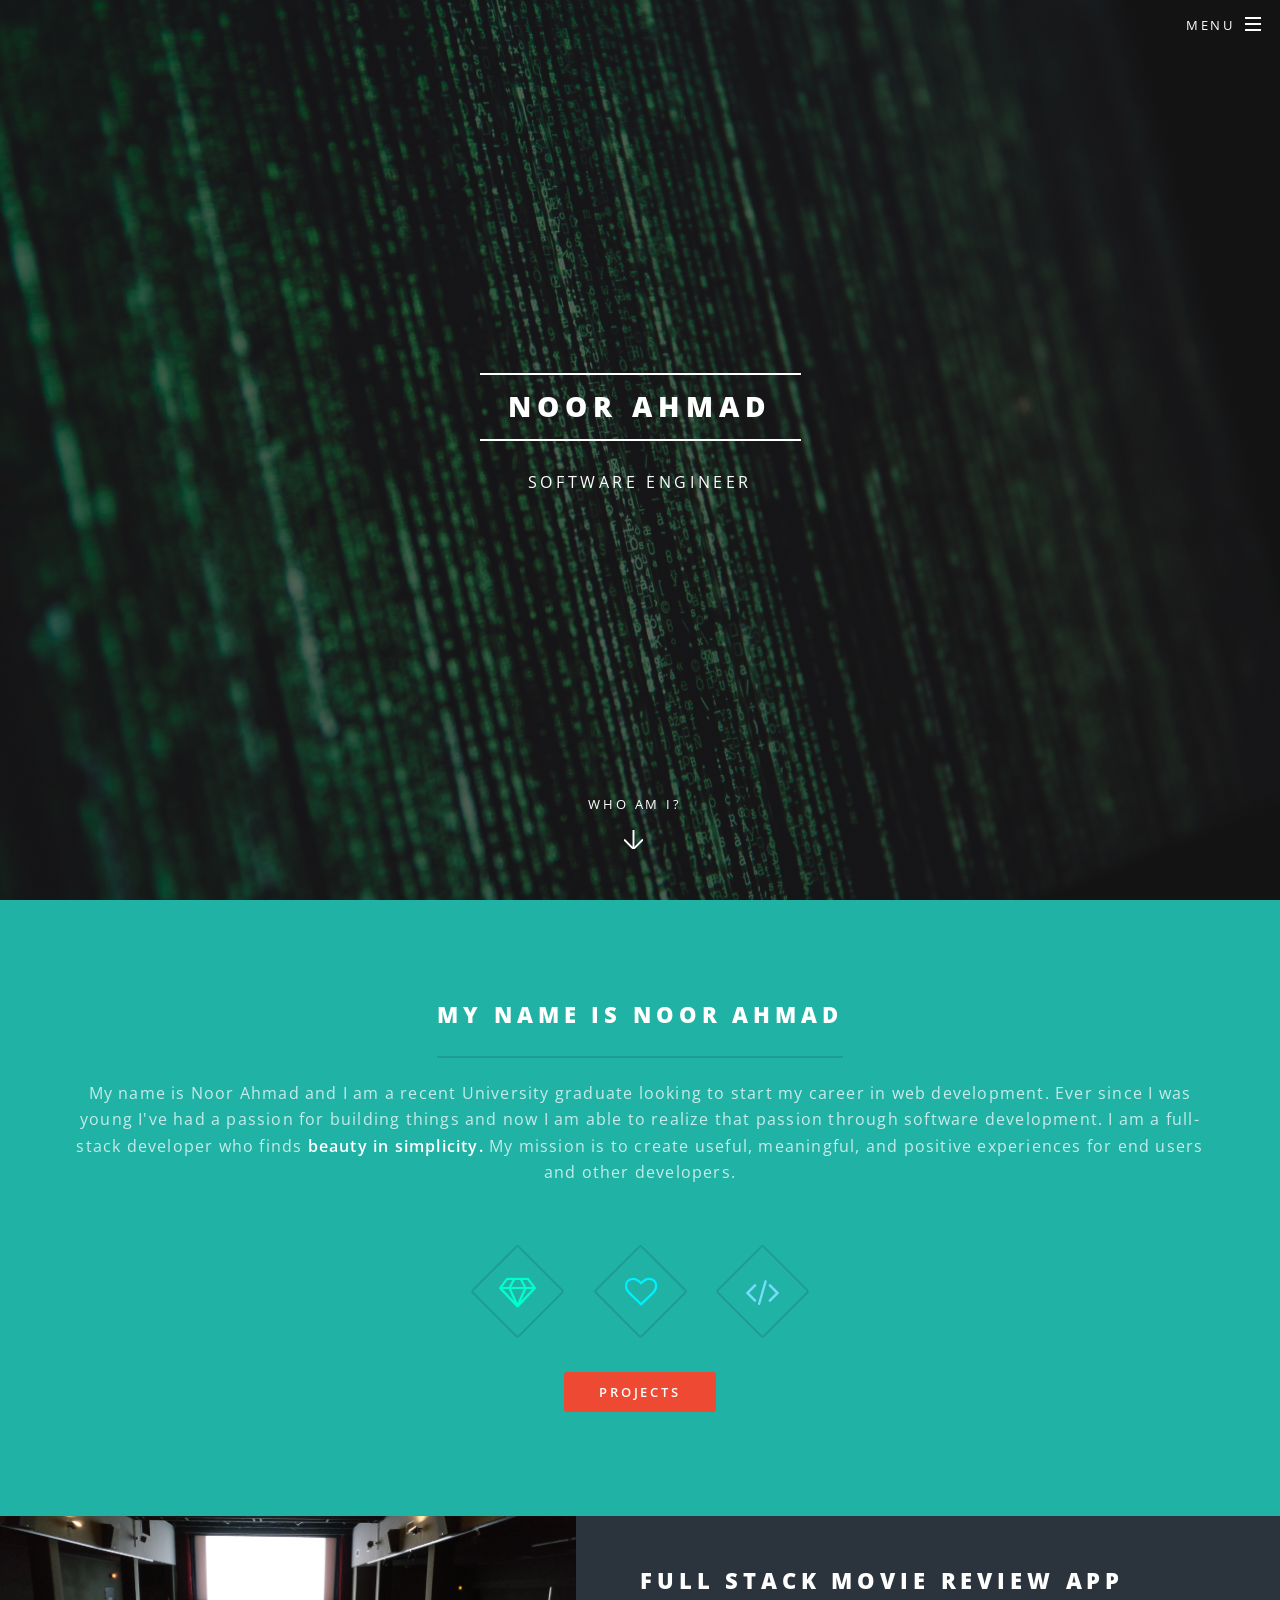
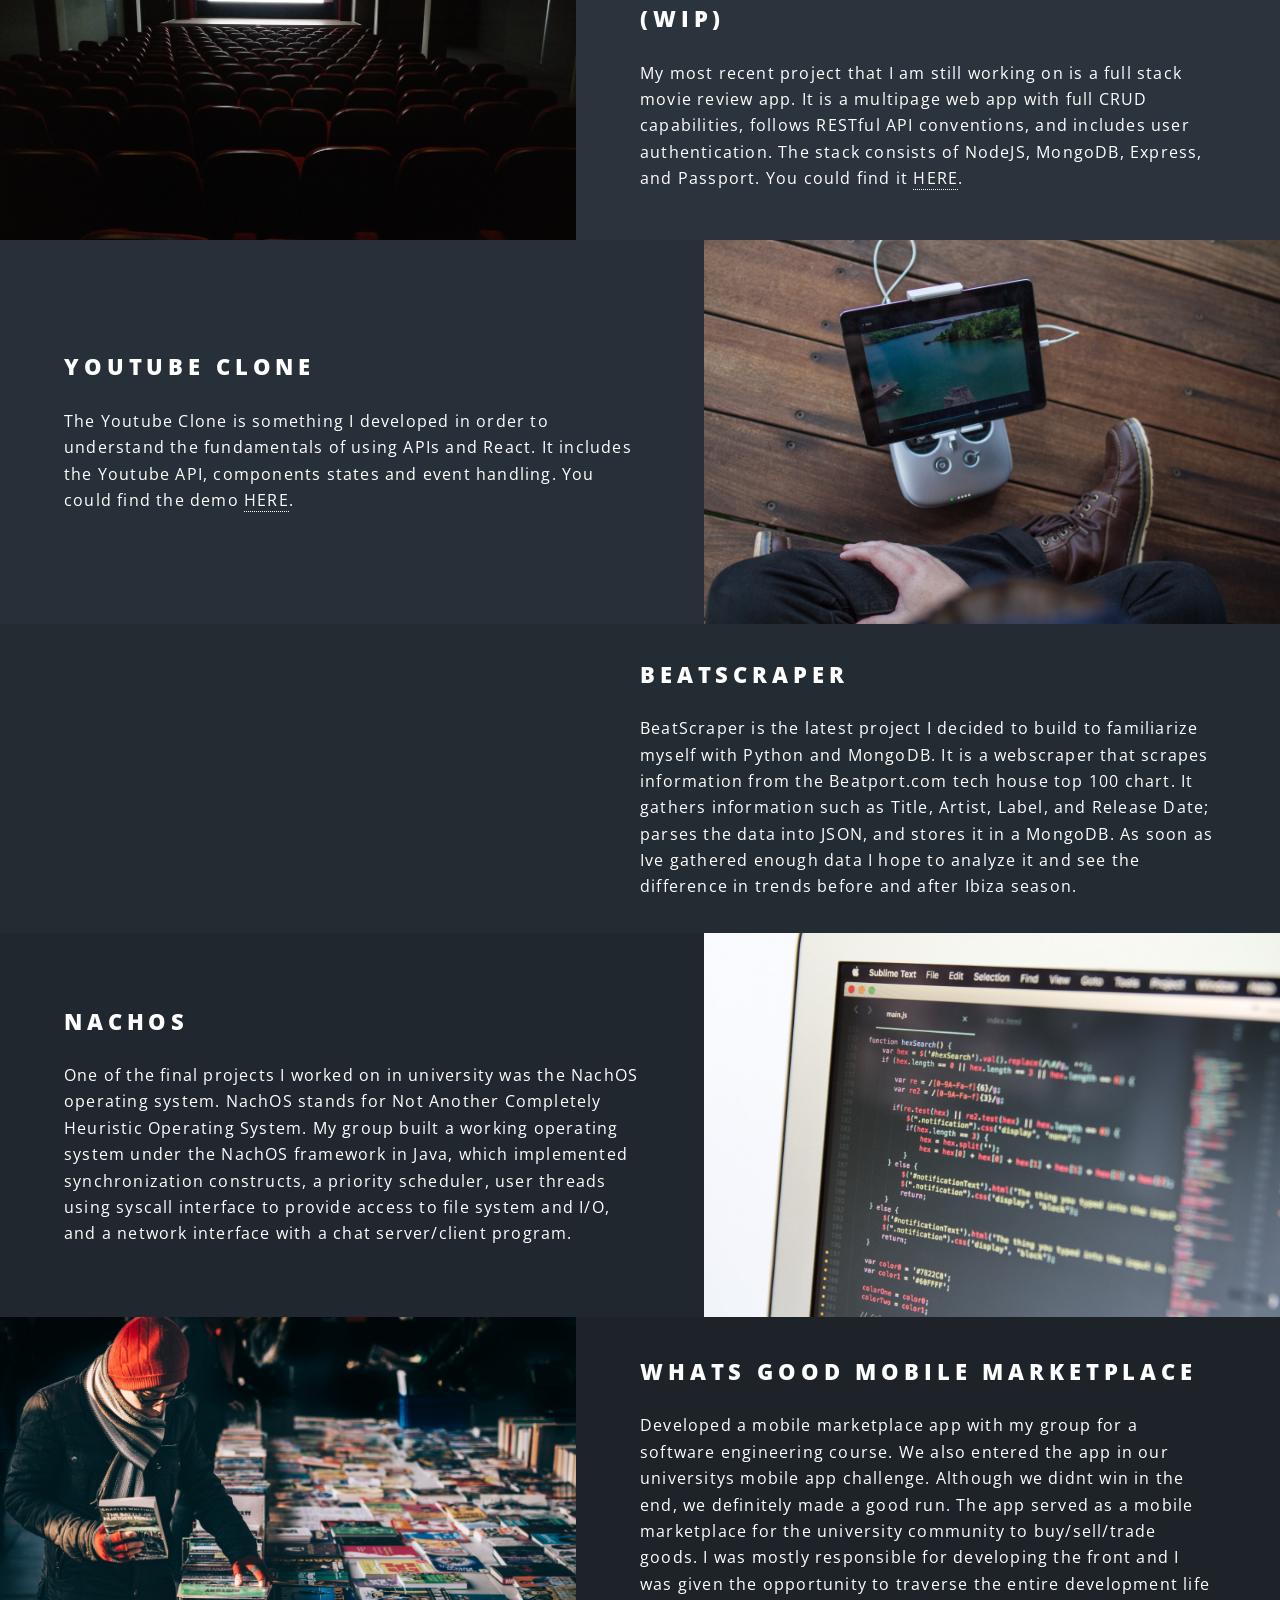
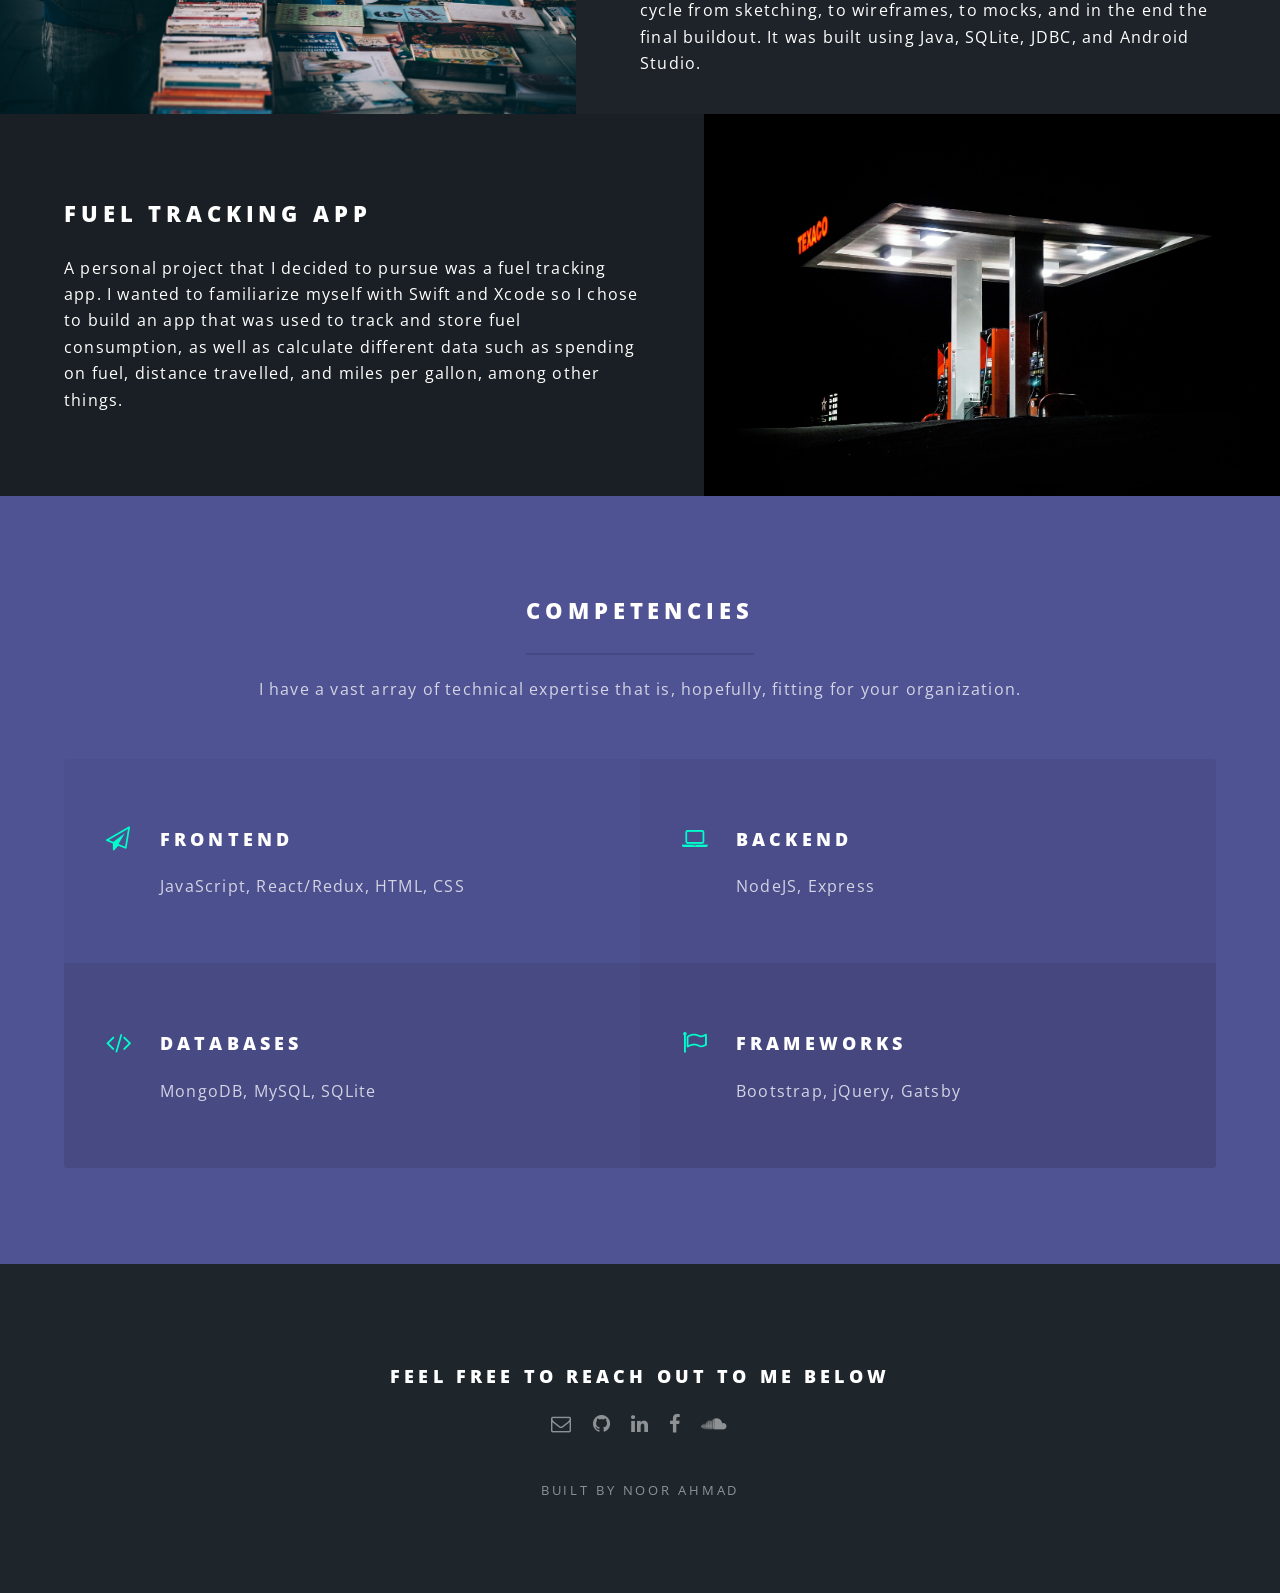
==== commit 103823cd: "added to portfolio" ====
--- a/index.html
+++ b/index.html
@@ -1 +1 @@
-<!DOCTYPE html><html lang="en"><head><meta charset="utf-8"><meta name="viewport" content="width=device-width,initial-scale=1,shrink-to-fit=no"><link rel="stylesheet" href="assets/css/main.css"/><title>Noor's Website</title></head><body class="landing"><noscript>You need to enable JavaScript to run this app.</noscript><div id="page-wrapper"><div id="root"></div></div><script src="assets/js/jquery.min.js"></script><script src="assets/js/jquery.scrollex.min.js"></script><script src="assets/js/jquery.scrolly.min.js"></script><script src="assets/js/skel.min.js"></script><script src="assets/js/util.js"></script><script src="assets/js/main.js"></script><script type="text/javascript" src="/static/js/main.bdf5ff9c.js"></script></body></html>+<!DOCTYPE html><html lang="en"><head><meta charset="utf-8"><meta name="viewport" content="width=device-width,initial-scale=1,shrink-to-fit=no"><link rel="stylesheet" href="assets/css/main.css"/><title>Noor's Website</title></head><body class="landing"><noscript>You need to enable JavaScript to run this app.</noscript><div id="page-wrapper"><div id="root"></div></div><script src="assets/js/jquery.min.js"></script><script src="assets/js/jquery.scrollex.min.js"></script><script src="assets/js/jquery.scrolly.min.js"></script><script src="assets/js/skel.min.js"></script><script src="assets/js/util.js"></script><script src="assets/js/main.js"></script><script type="text/javascript" src="/static/js/main.3d886f01.js"></script></body></html>
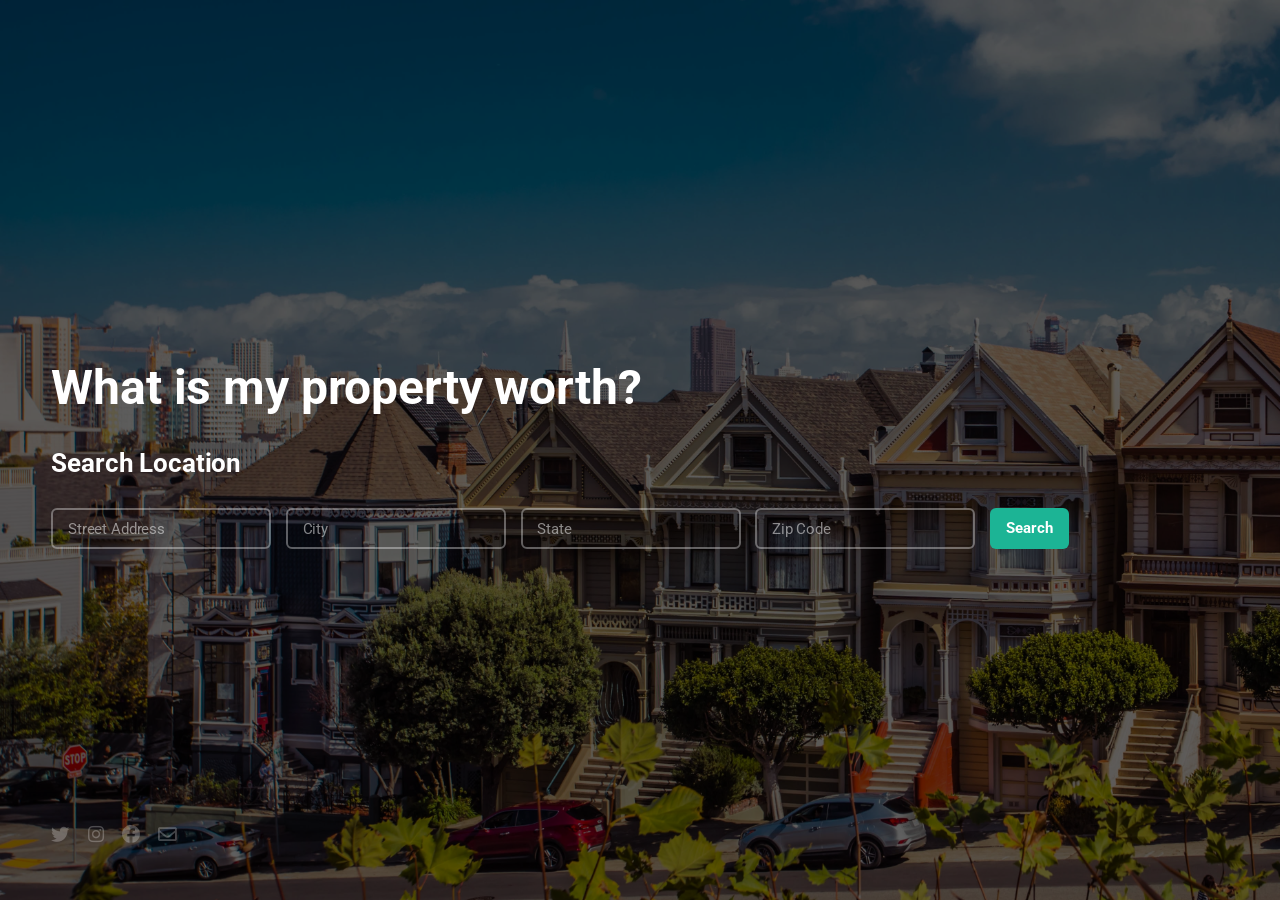
==== commit 4b87a97a: "switching site switching site" ====
--- a/index.html
+++ b/index.html
@@ -1 +1,49 @@
-<!DOCTYPE html><html lang="en"><head><meta charset="utf-8"><meta name="viewport" content="width=device-width,initial-scale=1,shrink-to-fit=no"><link rel="stylesheet" href="assets/css/main.css"/><title>Noor's Website</title></head><body class="landing"><noscript>You need to enable JavaScript to run this app.</noscript><div id="page-wrapper"><div id="root"></div></div><script src="assets/js/jquery.min.js"></script><script src="assets/js/jquery.scrollex.min.js"></script><script src="assets/js/jquery.scrolly.min.js"></script><script src="assets/js/skel.min.js"></script><script src="assets/js/util.js"></script><script src="assets/js/main.js"></script><script type="text/javascript" src="/static/js/main.3d886f01.js"></script></body></html>+<!DOCTYPE HTML>
+<!--
+	Eventually by HTML5 UP
+	html5up.net | @ajlkn
+	Free for personal and commercial use under the CCA 3.0 license (html5up.net/license)
+-->
+<html>
+	<head>
+		<title>Eventually by HTML5 UP</title>
+		<meta charset="utf-8" />
+		<meta name="viewport" content="width=device-width, initial-scale=1, user-scalable=no" />
+		<link rel="stylesheet" href="assets/css/main.css" />
+	</head>
+	<body class="is-preload">
+
+		<!-- Header -->
+			<header id="header">
+				<h1>What is my property worth?</h1>
+				<h2>Search Location</h1>
+			</header>
+
+		<!-- Signup Form -->
+			<form id="signup-form" method="post" action="#">
+				<input type="email" name="street" id="email" placeholder="Street Address" />
+				<input type="email" name="city" id="email" placeholder="City" />
+				<input type="email" name="state" id="email" placeholder="State" />
+				<input type="email" name="zip" id="email" placeholder="Zip Code" />
+
+				<input type="submit" value="Search" />
+			</form>
+
+		<!-- Footer -->
+			<footer id="footer">
+				<ul class="icons">
+					<li><a href="#" class="icon brands fa-twitter"><span class="label">Twitter</span></a></li>
+					<li><a href="#" class="icon brands fa-instagram"><span class="label">Instagram</span></a></li>
+					<li><a href="#" class="icon brands fa-facebook"><span class="label">GitHub</span></a></li>
+					<li><a href="#" class="icon fa-envelope"><span class="label">Email</span></a></li>
+				</ul>
+				<!-- <ul class="copyright">
+					<li>&copy; Untitled.</li><li>Credits: <a href="http://html5up.net">HTML5 UP</a></li>
+				</ul> -->
+			</footer>
+
+		<!-- Scripts -->
+			<script src="assets/js/main.js"></script>
+
+	</body>
+</html>
--- a/assets/css/main.css
+++ b/assets/css/main.css
@@ -1,3814 +1,887 @@
-@import url(font-awesome.min.css);
-@import url("https://fonts.googleapis.com/css?family=Open+Sans:400,400italic,600,600italic,800,800italic");
-
+@import url(fontawesome-all.min.css);
+@import url("https://fonts.googleapis.com/css?family=Roboto:400,700");
 /*
-	Spectral by HTML5 UP
+	Eventually by HTML5 UP
 	html5up.net | @ajlkn
 	Free for personal and commercial use under the CCA 3.0 license (html5up.net/license)
 */
-
-/* Reset */
-
-	html, body, div, span, applet, object, iframe, h1, h2, h3, h4, h5, h6, p, blockquote, pre, a, abbr, acronym, address, big, cite, code, del, dfn, em, img, ins, kbd, q, s, samp, small, strike, strong, sub, sup, tt, var, b, u, i, center, dl, dt, dd, ol, ul, li, fieldset, form, label, legend, table, caption, tbody, tfoot, thead, tr, th, td, article, aside, canvas, details, embed, figure, figcaption, footer, header, hgroup, menu, nav, output, ruby, section, summary, time, mark, audio, video {
-		margin: 0;
-		padding: 0;
-		border: 0;
-		font-size: 100%;
-		font: inherit;
-		vertical-align: baseline;
-	}
-
-	article, aside, details, figcaption, figure, footer, header, hgroup, menu, nav, section {
-		display: block;
-	}
-
-	body {
-		line-height: 1;
-	}
-
-	ol, ul {
-		list-style: none;
-	}
-
-	blockquote, q {
-		quotes: none;
-	}
-
-	blockquote:before, blockquote:after, q:before, q:after {
-		content: '';
-		content: none;
-	}
-
-	table {
-		border-collapse: collapse;
-		border-spacing: 0;
-	}
-
-	body {
-		-webkit-text-size-adjust: none;
-	}
-
-/* Box Model */
-
-	*, *:before, *:after {
-		-moz-box-sizing: border-box;
-		-webkit-box-sizing: border-box;
-		box-sizing: border-box;
-	}
-
-/* Grid */
-
-	.row {
-		border-bottom: solid 1px transparent;
-		-moz-box-sizing: border-box;
-		-webkit-box-sizing: border-box;
-		box-sizing: border-box;
-	}
-
-	.row > * {
-		float: left;
-		-moz-box-sizing: border-box;
-		-webkit-box-sizing: border-box;
-		box-sizing: border-box;
-	}
-
-	.row:after, .row:before {
-		content: '';
-		display: block;
-		clear: both;
-		height: 0;
-	}
-
-	.row.uniform > * > :first-child {
-		margin-top: 0;
-	}
-
-	.row.uniform > * > :last-child {
-		margin-bottom: 0;
-	}
-
-	.row.\30 \25 > * {
-		padding: 0 0 0 0em;
-	}
-
-	.row.\30 \25 {
-		margin: 0 0 -1px 0em;
-	}
-
-	.row.uniform.\30 \25 > * {
-		padding: 0em 0 0 0em;
-	}
-
-	.row.uniform.\30 \25 {
-		margin: 0em 0 -1px 0em;
-	}
-
-	.row > * {
-		padding: 0 0 0 1.5em;
-	}
-
-	.row {
-		margin: 0 0 -1px -1.5em;
-	}
-
-	.row.uniform > * {
-		padding: 1.5em 0 0 1.5em;
-	}
-
-	.row.uniform {
-		margin: -1.5em 0 -1px -1.5em;
-	}
-
-	.row.\32 00\25 > * {
-		padding: 0 0 0 3em;
-	}
-
-	.row.\32 00\25 {
-		margin: 0 0 -1px -3em;
-	}
-
-	.row.uniform.\32 00\25 > * {
-		padding: 3em 0 0 3em;
-	}
-
-	.row.uniform.\32 00\25 {
-		margin: -3em 0 -1px -3em;
-	}
-
-	.row.\31 50\25 > * {
-		padding: 0 0 0 2.25em;
-	}
-
-	.row.\31 50\25 {
-		margin: 0 0 -1px -2.25em;
-	}
-
-	.row.uniform.\31 50\25 > * {
-		padding: 2.25em 0 0 2.25em;
-	}
-
-	.row.uniform.\31 50\25 {
-		margin: -2.25em 0 -1px -2.25em;
-	}
-
-	.row.\35 0\25 > * {
-		padding: 0 0 0 0.75em;
-	}
-
-	.row.\35 0\25 {
-		margin: 0 0 -1px -0.75em;
-	}
-
-	.row.uniform.\35 0\25 > * {
-		padding: 0.75em 0 0 0.75em;
-	}
-
-	.row.uniform.\35 0\25 {
-		margin: -0.75em 0 -1px -0.75em;
-	}
-
-	.row.\32 5\25 > * {
-		padding: 0 0 0 0.375em;
-	}
-
-	.row.\32 5\25 {
-		margin: 0 0 -1px -0.375em;
-	}
-
-	.row.uniform.\32 5\25 > * {
-		padding: 0.375em 0 0 0.375em;
-	}
-
-	.row.uniform.\32 5\25 {
-		margin: -0.375em 0 -1px -0.375em;
-	}
-
-	.\31 2u, .\31 2u\24 {
-		width: 100%;
-		clear: none;
-		margin-left: 0;
-	}
-
-	.\31 1u, .\31 1u\24 {
-		width: 91.6666666667%;
-		clear: none;
-		margin-left: 0;
-	}
-
-	.\31 0u, .\31 0u\24 {
-		width: 83.3333333333%;
-		clear: none;
-		margin-left: 0;
-	}
-
-	.\39 u, .\39 u\24 {
-		width: 75%;
-		clear: none;
-		margin-left: 0;
-	}
-
-	.\38 u, .\38 u\24 {
-		width: 66.6666666667%;
-		clear: none;
-		margin-left: 0;
-	}
-
-	.\37 u, .\37 u\24 {
-		width: 58.3333333333%;
-		clear: none;
-		margin-left: 0;
-	}
-
-	.\36 u, .\36 u\24 {
-		width: 50%;
-		clear: none;
-		margin-left: 0;
-	}
-
-	.\35 u, .\35 u\24 {
-		width: 41.6666666667%;
-		clear: none;
-		margin-left: 0;
-	}
-
-	.\34 u, .\34 u\24 {
-		width: 33.3333333333%;
-		clear: none;
-		margin-left: 0;
-	}
-
-	.\33 u, .\33 u\24 {
-		width: 25%;
-		clear: none;
-		margin-left: 0;
-	}
-
-	.\32 u, .\32 u\24 {
-		width: 16.6666666667%;
-		clear: none;
-		margin-left: 0;
-	}
-
-	.\31 u, .\31 u\24 {
-		width: 8.3333333333%;
-		clear: none;
-		margin-left: 0;
-	}
-
-	.\31 2u\24 + *,
-	.\31 1u\24 + *,
-	.\31 0u\24 + *,
-	.\39 u\24 + *,
-	.\38 u\24 + *,
-	.\37 u\24 + *,
-	.\36 u\24 + *,
-	.\35 u\24 + *,
-	.\34 u\24 + *,
-	.\33 u\24 + *,
-	.\32 u\24 + *,
-	.\31 u\24 + * {
-		clear: left;
-	}
-
-	.\-11u {
-		margin-left: 91.66667%;
-	}
-
-	.\-10u {
-		margin-left: 83.33333%;
-	}
-
-	.\-9u {
-		margin-left: 75%;
-	}
-
-	.\-8u {
-		margin-left: 66.66667%;
-	}
-
-	.\-7u {
-		margin-left: 58.33333%;
-	}
-
-	.\-6u {
-		margin-left: 50%;
-	}
-
-	.\-5u {
-		margin-left: 41.66667%;
-	}
-
-	.\-4u {
-		margin-left: 33.33333%;
-	}
-
-	.\-3u {
-		margin-left: 25%;
-	}
-
-	.\-2u {
-		margin-left: 16.66667%;
-	}
-
-	.\-1u {
-		margin-left: 8.33333%;
-	}
-
-	@media screen and (max-width: 1680px) {
-
-		.row > * {
-			padding: 0 0 0 1.5em;
-		}
-
-		.row {
-			margin: 0 0 -1px -1.5em;
-		}
-
-		.row.uniform > * {
-			padding: 1.5em 0 0 1.5em;
-		}
-
-		.row.uniform {
-			margin: -1.5em 0 -1px -1.5em;
-		}
-
-		.row.\32 00\25 > * {
-			padding: 0 0 0 3em;
-		}
-
-		.row.\32 00\25 {
-			margin: 0 0 -1px -3em;
-		}
-
-		.row.uniform.\32 00\25 > * {
-			padding: 3em 0 0 3em;
-		}
-
-		.row.uniform.\32 00\25 {
-			margin: -3em 0 -1px -3em;
-		}
-
-		.row.\31 50\25 > * {
-			padding: 0 0 0 2.25em;
-		}
-
-		.row.\31 50\25 {
-			margin: 0 0 -1px -2.25em;
-		}
-
-		.row.uniform.\31 50\25 > * {
-			padding: 2.25em 0 0 2.25em;
-		}
-
-		.row.uniform.\31 50\25 {
-			margin: -2.25em 0 -1px -2.25em;
-		}
-
-		.row.\35 0\25 > * {
-			padding: 0 0 0 0.75em;
-		}
-
-		.row.\35 0\25 {
-			margin: 0 0 -1px -0.75em;
-		}
-
-		.row.uniform.\35 0\25 > * {
-			padding: 0.75em 0 0 0.75em;
-		}
-
-		.row.uniform.\35 0\25 {
-			margin: -0.75em 0 -1px -0.75em;
-		}
-
-		.row.\32 5\25 > * {
-			padding: 0 0 0 0.375em;
-		}
-
-		.row.\32 5\25 {
-			margin: 0 0 -1px -0.375em;
-		}
-
-		.row.uniform.\32 5\25 > * {
-			padding: 0.375em 0 0 0.375em;
-		}
-
-		.row.uniform.\32 5\25 {
-			margin: -0.375em 0 -1px -0.375em;
-		}
-
-		.\31 2u\28xlarge\29, .\31 2u\24\28xlarge\29 {
-			width: 100%;
-			clear: none;
-			margin-left: 0;
-		}
-
-		.\31 1u\28xlarge\29, .\31 1u\24\28xlarge\29 {
-			width: 91.6666666667%;
-			clear: none;
-			margin-left: 0;
-		}
-
-		.\31 0u\28xlarge\29, .\31 0u\24\28xlarge\29 {
-			width: 83.3333333333%;
-			clear: none;
-			margin-left: 0;
-		}
-
-		.\39 u\28xlarge\29, .\39 u\24\28xlarge\29 {
-			width: 75%;
-			clear: none;
-			margin-left: 0;
-		}
-
-		.\38 u\28xlarge\29, .\38 u\24\28xlarge\29 {
-			width: 66.6666666667%;
-			clear: none;
-			margin-left: 0;
-		}
-
-		.\37 u\28xlarge\29, .\37 u\24\28xlarge\29 {
-			width: 58.3333333333%;
-			clear: none;
-			margin-left: 0;
-		}
-
-		.\36 u\28xlarge\29, .\36 u\24\28xlarge\29 {
-			width: 50%;
-			clear: none;
-			margin-left: 0;
-		}
-
-		.\35 u\28xlarge\29, .\35 u\24\28xlarge\29 {
-			width: 41.6666666667%;
-			clear: none;
-			margin-left: 0;
-		}
-
-		.\34 u\28xlarge\29, .\34 u\24\28xlarge\29 {
-			width: 33.3333333333%;
-			clear: none;
-			margin-left: 0;
-		}
-
-		.\33 u\28xlarge\29, .\33 u\24\28xlarge\29 {
-			width: 25%;
-			clear: none;
-			margin-left: 0;
-		}
-
-		.\32 u\28xlarge\29, .\32 u\24\28xlarge\29 {
-			width: 16.6666666667%;
-			clear: none;
-			margin-left: 0;
-		}
-
-		.\31 u\28xlarge\29, .\31 u\24\28xlarge\29 {
-			width: 8.3333333333%;
-			clear: none;
-			margin-left: 0;
-		}
-
-		.\31 2u\24\28xlarge\29 + *,
-		.\31 1u\24\28xlarge\29 + *,
-		.\31 0u\24\28xlarge\29 + *,
-		.\39 u\24\28xlarge\29 + *,
-		.\38 u\24\28xlarge\29 + *,
-		.\37 u\24\28xlarge\29 + *,
-		.\36 u\24\28xlarge\29 + *,
-		.\35 u\24\28xlarge\29 + *,
-		.\34 u\24\28xlarge\29 + *,
-		.\33 u\24\28xlarge\29 + *,
-		.\32 u\24\28xlarge\29 + *,
-		.\31 u\24\28xlarge\29 + * {
-			clear: left;
-		}
-
-		.\-11u\28xlarge\29 {
-			margin-left: 91.66667%;
-		}
-
-		.\-10u\28xlarge\29 {
-			margin-left: 83.33333%;
-		}
-
-		.\-9u\28xlarge\29 {
-			margin-left: 75%;
-		}
-
-		.\-8u\28xlarge\29 {
-			margin-left: 66.66667%;
-		}
-
-		.\-7u\28xlarge\29 {
-			margin-left: 58.33333%;
-		}
-
-		.\-6u\28xlarge\29 {
-			margin-left: 50%;
-		}
-
-		.\-5u\28xlarge\29 {
-			margin-left: 41.66667%;
-		}
-
-		.\-4u\28xlarge\29 {
-			margin-left: 33.33333%;
-		}
-
-		.\-3u\28xlarge\29 {
-			margin-left: 25%;
-		}
-
-		.\-2u\28xlarge\29 {
-			margin-left: 16.66667%;
-		}
-
-		.\-1u\28xlarge\29 {
-			margin-left: 8.33333%;
-		}
-
-	}
-
-	@media screen and (max-width: 1280px) {
-
-		.row > * {
-			padding: 0 0 0 1.5em;
-		}
-
-		.row {
-			margin: 0 0 -1px -1.5em;
-		}
-
-		.row.uniform > * {
-			padding: 1.5em 0 0 1.5em;
-		}
-
-		.row.uniform {
-			margin: -1.5em 0 -1px -1.5em;
-		}
-
-		.row.\32 00\25 > * {
-			padding: 0 0 0 3em;
-		}
-
-		.row.\32 00\25 {
-			margin: 0 0 -1px -3em;
-		}
-
-		.row.uniform.\32 00\25 > * {
-			padding: 3em 0 0 3em;
-		}
-
-		.row.uniform.\32 00\25 {
-			margin: -3em 0 -1px -3em;
-		}
-
-		.row.\31 50\25 > * {
-			padding: 0 0 0 2.25em;
-		}
-
-		.row.\31 50\25 {
-			margin: 0 0 -1px -2.25em;
-		}
-
-		.row.uniform.\31 50\25 > * {
-			padding: 2.25em 0 0 2.25em;
-		}
-
-		.row.uniform.\31 50\25 {
-			margin: -2.25em 0 -1px -2.25em;
-		}
-
-		.row.\35 0\25 > * {
-			padding: 0 0 0 0.75em;
-		}
-
-		.row.\35 0\25 {
-			margin: 0 0 -1px -0.75em;
-		}
-
-		.row.uniform.\35 0\25 > * {
-			padding: 0.75em 0 0 0.75em;
-		}
-
-		.row.uniform.\35 0\25 {
-			margin: -0.75em 0 -1px -0.75em;
-		}
-
-		.row.\32 5\25 > * {
-			padding: 0 0 0 0.375em;
-		}
-
-		.row.\32 5\25 {
-			margin: 0 0 -1px -0.375em;
-		}
-
-		.row.uniform.\32 5\25 > * {
-			padding: 0.375em 0 0 0.375em;
-		}
-
-		.row.uniform.\32 5\25 {
-			margin: -0.375em 0 -1px -0.375em;
-		}
-
-		.\31 2u\28large\29, .\31 2u\24\28large\29 {
-			width: 100%;
-			clear: none;
-			margin-left: 0;
-		}
-
-		.\31 1u\28large\29, .\31 1u\24\28large\29 {
-			width: 91.6666666667%;
-			clear: none;
-			margin-left: 0;
-		}
-
-		.\31 0u\28large\29, .\31 0u\24\28large\29 {
-			width: 83.3333333333%;
-			clear: none;
-			margin-left: 0;
-		}
-
-		.\39 u\28large\29, .\39 u\24\28large\29 {
-			width: 75%;
-			clear: none;
-			margin-left: 0;
-		}
-
-		.\38 u\28large\29, .\38 u\24\28large\29 {
-			width: 66.6666666667%;
-			clear: none;
-			margin-left: 0;
-		}
-
-		.\37 u\28large\29, .\37 u\24\28large\29 {
-			width: 58.3333333333%;
-			clear: none;
-			margin-left: 0;
-		}
-
-		.\36 u\28large\29, .\36 u\24\28large\29 {
-			width: 50%;
-			clear: none;
-			margin-left: 0;
-		}
-
-		.\35 u\28large\29, .\35 u\24\28large\29 {
-			width: 41.6666666667%;
-			clear: none;
-			margin-left: 0;
-		}
-
-		.\34 u\28large\29, .\34 u\24\28large\29 {
-			width: 33.3333333333%;
-			clear: none;
-			margin-left: 0;
-		}
-
-		.\33 u\28large\29, .\33 u\24\28large\29 {
-			width: 25%;
-			clear: none;
-			margin-left: 0;
-		}
-
-		.\32 u\28large\29, .\32 u\24\28large\29 {
-			width: 16.6666666667%;
-			clear: none;
-			margin-left: 0;
-		}
-
-		.\31 u\28large\29, .\31 u\24\28large\29 {
-			width: 8.3333333333%;
-			clear: none;
-			margin-left: 0;
-		}
-
-		.\31 2u\24\28large\29 + *,
-		.\31 1u\24\28large\29 + *,
-		.\31 0u\24\28large\29 + *,
-		.\39 u\24\28large\29 + *,
-		.\38 u\24\28large\29 + *,
-		.\37 u\24\28large\29 + *,
-		.\36 u\24\28large\29 + *,
-		.\35 u\24\28large\29 + *,
-		.\34 u\24\28large\29 + *,
-		.\33 u\24\28large\29 + *,
-		.\32 u\24\28large\29 + *,
-		.\31 u\24\28large\29 + * {
-			clear: left;
-		}
-
-		.\-11u\28large\29 {
-			margin-left: 91.66667%;
-		}
-
-		.\-10u\28large\29 {
-			margin-left: 83.33333%;
-		}
-
-		.\-9u\28large\29 {
-			margin-left: 75%;
-		}
-
-		.\-8u\28large\29 {
-			margin-left: 66.66667%;
-		}
-
-		.\-7u\28large\29 {
-			margin-left: 58.33333%;
-		}
-
-		.\-6u\28large\29 {
-			margin-left: 50%;
-		}
-
-		.\-5u\28large\29 {
-			margin-left: 41.66667%;
-		}
-
-		.\-4u\28large\29 {
-			margin-left: 33.33333%;
-		}
-
-		.\-3u\28large\29 {
-			margin-left: 25%;
-		}
-
-		.\-2u\28large\29 {
-			margin-left: 16.66667%;
-		}
-
-		.\-1u\28large\29 {
-			margin-left: 8.33333%;
-		}
-
-	}
-
-	@media screen and (max-width: 980px) {
-
-		.row > * {
-			padding: 0 0 0 1.5em;
-		}
-
-		.row {
-			margin: 0 0 -1px -1.5em;
-		}
-
-		.row.uniform > * {
-			padding: 1.5em 0 0 1.5em;
-		}
-
-		.row.uniform {
-			margin: -1.5em 0 -1px -1.5em;
-		}
-
-		.row.\32 00\25 > * {
-			padding: 0 0 0 3em;
-		}
-
-		.row.\32 00\25 {
-			margin: 0 0 -1px -3em;
-		}
-
-		.row.uniform.\32 00\25 > * {
-			padding: 3em 0 0 3em;
-		}
-
-		.row.uniform.\32 00\25 {
-			margin: -3em 0 -1px -3em;
-		}
-
-		.row.\31 50\25 > * {
-			padding: 0 0 0 2.25em;
-		}
-
-		.row.\31 50\25 {
-			margin: 0 0 -1px -2.25em;
-		}
-
-		.row.uniform.\31 50\25 > * {
-			padding: 2.25em 0 0 2.25em;
-		}
-
-		.row.uniform.\31 50\25 {
-			margin: -2.25em 0 -1px -2.25em;
-		}
-
-		.row.\35 0\25 > * {
-			padding: 0 0 0 0.75em;
-		}
-
-		.row.\35 0\25 {
-			margin: 0 0 -1px -0.75em;
-		}
-
-		.row.uniform.\35 0\25 > * {
-			padding: 0.75em 0 0 0.75em;
-		}
-
-		.row.uniform.\35 0\25 {
-			margin: -0.75em 0 -1px -0.75em;
-		}
-
-		.row.\32 5\25 > * {
-			padding: 0 0 0 0.375em;
-		}
-
-		.row.\32 5\25 {
-			margin: 0 0 -1px -0.375em;
-		}
-
-		.row.uniform.\32 5\25 > * {
-			padding: 0.375em 0 0 0.375em;
-		}
-
-		.row.uniform.\32 5\25 {
-			margin: -0.375em 0 -1px -0.375em;
-		}
-
-		.\31 2u\28medium\29, .\31 2u\24\28medium\29 {
-			width: 100%;
-			clear: none;
-			margin-left: 0;
-		}
-
-		.\31 1u\28medium\29, .\31 1u\24\28medium\29 {
-			width: 91.6666666667%;
-			clear: none;
-			margin-left: 0;
-		}
-
-		.\31 0u\28medium\29, .\31 0u\24\28medium\29 {
-			width: 83.3333333333%;
-			clear: none;
-			margin-left: 0;
-		}
-
-		.\39 u\28medium\29, .\39 u\24\28medium\29 {
-			width: 75%;
-			clear: none;
-			margin-left: 0;
-		}
-
-		.\38 u\28medium\29, .\38 u\24\28medium\29 {
-			width: 66.6666666667%;
-			clear: none;
-			margin-left: 0;
-		}
-
-		.\37 u\28medium\29, .\37 u\24\28medium\29 {
-			width: 58.3333333333%;
-			clear: none;
-			margin-left: 0;
-		}
-
-		.\36 u\28medium\29, .\36 u\24\28medium\29 {
-			width: 50%;
-			clear: none;
-			margin-left: 0;
-		}
-
-		.\35 u\28medium\29, .\35 u\24\28medium\29 {
-			width: 41.6666666667%;
-			clear: none;
-			margin-left: 0;
-		}
-
-		.\34 u\28medium\29, .\34 u\24\28medium\29 {
-			width: 33.3333333333%;
-			clear: none;
-			margin-left: 0;
-		}
-
-		.\33 u\28medium\29, .\33 u\24\28medium\29 {
-			width: 25%;
-			clear: none;
-			margin-left: 0;
-		}
-
-		.\32 u\28medium\29, .\32 u\24\28medium\29 {
-			width: 16.6666666667%;
-			clear: none;
-			margin-left: 0;
-		}
-
-		.\31 u\28medium\29, .\31 u\24\28medium\29 {
-			width: 8.3333333333%;
-			clear: none;
-			margin-left: 0;
-		}
-
-		.\31 2u\24\28medium\29 + *,
-		.\31 1u\24\28medium\29 + *,
-		.\31 0u\24\28medium\29 + *,
-		.\39 u\24\28medium\29 + *,
-		.\38 u\24\28medium\29 + *,
-		.\37 u\24\28medium\29 + *,
-		.\36 u\24\28medium\29 + *,
-		.\35 u\24\28medium\29 + *,
-		.\34 u\24\28medium\29 + *,
-		.\33 u\24\28medium\29 + *,
-		.\32 u\24\28medium\29 + *,
-		.\31 u\24\28medium\29 + * {
-			clear: left;
-		}
-
-		.\-11u\28medium\29 {
-			margin-left: 91.66667%;
-		}
-
-		.\-10u\28medium\29 {
-			margin-left: 83.33333%;
-		}
-
-		.\-9u\28medium\29 {
-			margin-left: 75%;
-		}
-
-		.\-8u\28medium\29 {
-			margin-left: 66.66667%;
-		}
-
-		.\-7u\28medium\29 {
-			margin-left: 58.33333%;
-		}
-
-		.\-6u\28medium\29 {
-			margin-left: 50%;
-		}
-
-		.\-5u\28medium\29 {
-			margin-left: 41.66667%;
-		}
-
-		.\-4u\28medium\29 {
-			margin-left: 33.33333%;
-		}
-
-		.\-3u\28medium\29 {
-			margin-left: 25%;
-		}
-
-		.\-2u\28medium\29 {
-			margin-left: 16.66667%;
-		}
-
-		.\-1u\28medium\29 {
-			margin-left: 8.33333%;
-		}
-
-	}
-
-	@media screen and (max-width: 736px) {
-
-		.row > * {
-			padding: 0 0 0 1.5em;
-		}
-
-		.row {
-			margin: 0 0 -1px -1.5em;
-		}
-
-		.row.uniform > * {
-			padding: 1.5em 0 0 1.5em;
-		}
-
-		.row.uniform {
-			margin: -1.5em 0 -1px -1.5em;
-		}
-
-		.row.\32 00\25 > * {
-			padding: 0 0 0 3em;
-		}
-
-		.row.\32 00\25 {
-			margin: 0 0 -1px -3em;
-		}
-
-		.row.uniform.\32 00\25 > * {
-			padding: 3em 0 0 3em;
-		}
-
-		.row.uniform.\32 00\25 {
-			margin: -3em 0 -1px -3em;
-		}
-
-		.row.\31 50\25 > * {
-			padding: 0 0 0 2.25em;
-		}
-
-		.row.\31 50\25 {
-			margin: 0 0 -1px -2.25em;
-		}
-
-		.row.uniform.\31 50\25 > * {
-			padding: 2.25em 0 0 2.25em;
-		}
-
-		.row.uniform.\31 50\25 {
-			margin: -2.25em 0 -1px -2.25em;
-		}
-
-		.row.\35 0\25 > * {
-			padding: 0 0 0 0.75em;
-		}
-
-		.row.\35 0\25 {
-			margin: 0 0 -1px -0.75em;
-		}
-
-		.row.uniform.\35 0\25 > * {
-			padding: 0.75em 0 0 0.75em;
-		}
-
-		.row.uniform.\35 0\25 {
-			margin: -0.75em 0 -1px -0.75em;
-		}
-
-		.row.\32 5\25 > * {
-			padding: 0 0 0 0.375em;
-		}
-
-		.row.\32 5\25 {
-			margin: 0 0 -1px -0.375em;
-		}
-
-		.row.uniform.\32 5\25 > * {
-			padding: 0.375em 0 0 0.375em;
-		}
-
-		.row.uniform.\32 5\25 {
-			margin: -0.375em 0 -1px -0.375em;
-		}
-
-		.\31 2u\28small\29, .\31 2u\24\28small\29 {
-			width: 100%;
-			clear: none;
-			margin-left: 0;
-		}
-
-		.\31 1u\28small\29, .\31 1u\24\28small\29 {
-			width: 91.6666666667%;
-			clear: none;
-			margin-left: 0;
-		}
-
-		.\31 0u\28small\29, .\31 0u\24\28small\29 {
-			width: 83.3333333333%;
-			clear: none;
-			margin-left: 0;
-		}
-
-		.\39 u\28small\29, .\39 u\24\28small\29 {
-			width: 75%;
-			clear: none;
-			margin-left: 0;
-		}
-
-		.\38 u\28small\29, .\38 u\24\28small\29 {
-			width: 66.6666666667%;
-			clear: none;
-			margin-left: 0;
-		}
-
-		.\37 u\28small\29, .\37 u\24\28small\29 {
-			width: 58.3333333333%;
-			clear: none;
-			margin-left: 0;
-		}
-
-		.\36 u\28small\29, .\36 u\24\28small\29 {
-			width: 50%;
-			clear: none;
-			margin-left: 0;
-		}
-
-		.\35 u\28small\29, .\35 u\24\28small\29 {
-			width: 41.6666666667%;
-			clear: none;
-			margin-left: 0;
-		}
-
-		.\34 u\28small\29, .\34 u\24\28small\29 {
-			width: 33.3333333333%;
-			clear: none;
-			margin-left: 0;
-		}
-
-		.\33 u\28small\29, .\33 u\24\28small\29 {
-			width: 25%;
-			clear: none;
-			margin-left: 0;
-		}
-
-		.\32 u\28small\29, .\32 u\24\28small\29 {
-			width: 16.6666666667%;
-			clear: none;
-			margin-left: 0;
-		}
-
-		.\31 u\28small\29, .\31 u\24\28small\29 {
-			width: 8.3333333333%;
-			clear: none;
-			margin-left: 0;
-		}
-
-		.\31 2u\24\28small\29 + *,
-		.\31 1u\24\28small\29 + *,
-		.\31 0u\24\28small\29 + *,
-		.\39 u\24\28small\29 + *,
-		.\38 u\24\28small\29 + *,
-		.\37 u\24\28small\29 + *,
-		.\36 u\24\28small\29 + *,
-		.\35 u\24\28small\29 + *,
-		.\34 u\24\28small\29 + *,
-		.\33 u\24\28small\29 + *,
-		.\32 u\24\28small\29 + *,
-		.\31 u\24\28small\29 + * {
-			clear: left;
-		}
-
-		.\-11u\28small\29 {
-			margin-left: 91.66667%;
-		}
-
-		.\-10u\28small\29 {
-			margin-left: 83.33333%;
-		}
-
-		.\-9u\28small\29 {
-			margin-left: 75%;
-		}
-
-		.\-8u\28small\29 {
-			margin-left: 66.66667%;
-		}
-
-		.\-7u\28small\29 {
-			margin-left: 58.33333%;
-		}
-
-		.\-6u\28small\29 {
-			margin-left: 50%;
-		}
-
-		.\-5u\28small\29 {
-			margin-left: 41.66667%;
-		}
-
-		.\-4u\28small\29 {
-			margin-left: 33.33333%;
-		}
-
-		.\-3u\28small\29 {
-			margin-left: 25%;
-		}
-
-		.\-2u\28small\29 {
-			margin-left: 16.66667%;
-		}
-
-		.\-1u\28small\29 {
-			margin-left: 8.33333%;
-		}
-
-	}
-
-	@media screen and (max-width: 480px) {
-
-		.row > * {
-			padding: 0 0 0 1.5em;
-		}
-
-		.row {
-			margin: 0 0 -1px -1.5em;
-		}
-
-		.row.uniform > * {
-			padding: 1.5em 0 0 1.5em;
-		}
-
-		.row.uniform {
-			margin: -1.5em 0 -1px -1.5em;
-		}
-
-		.row.\32 00\25 > * {
-			padding: 0 0 0 3em;
-		}
-
-		.row.\32 00\25 {
-			margin: 0 0 -1px -3em;
-		}
-
-		.row.uniform.\32 00\25 > * {
-			padding: 3em 0 0 3em;
-		}
-
-		.row.uniform.\32 00\25 {
-			margin: -3em 0 -1px -3em;
-		}
-
-		.row.\31 50\25 > * {
-			padding: 0 0 0 2.25em;
-		}
-
-		.row.\31 50\25 {
-			margin: 0 0 -1px -2.25em;
-		}
-
-		.row.uniform.\31 50\25 > * {
-			padding: 2.25em 0 0 2.25em;
-		}
-
-		.row.uniform.\31 50\25 {
-			margin: -2.25em 0 -1px -2.25em;
-		}
-
-		.row.\35 0\25 > * {
-			padding: 0 0 0 0.75em;
-		}
-
-		.row.\35 0\25 {
-			margin: 0 0 -1px -0.75em;
-		}
-
-		.row.uniform.\35 0\25 > * {
-			padding: 0.75em 0 0 0.75em;
-		}
-
-		.row.uniform.\35 0\25 {
-			margin: -0.75em 0 -1px -0.75em;
-		}
-
-		.row.\32 5\25 > * {
-			padding: 0 0 0 0.375em;
-		}
-
-		.row.\32 5\25 {
-			margin: 0 0 -1px -0.375em;
-		}
-
-		.row.uniform.\32 5\25 > * {
-			padding: 0.375em 0 0 0.375em;
-		}
-
-		.row.uniform.\32 5\25 {
-			margin: -0.375em 0 -1px -0.375em;
-		}
-
-		.\31 2u\28xsmall\29, .\31 2u\24\28xsmall\29 {
-			width: 100%;
-			clear: none;
-			margin-left: 0;
-		}
-
-		.\31 1u\28xsmall\29, .\31 1u\24\28xsmall\29 {
-			width: 91.6666666667%;
-			clear: none;
-			margin-left: 0;
-		}
-
-		.\31 0u\28xsmall\29, .\31 0u\24\28xsmall\29 {
-			width: 83.3333333333%;
-			clear: none;
-			margin-left: 0;
-		}
-
-		.\39 u\28xsmall\29, .\39 u\24\28xsmall\29 {
-			width: 75%;
-			clear: none;
-			margin-left: 0;
-		}
-
-		.\38 u\28xsmall\29, .\38 u\24\28xsmall\29 {
-			width: 66.6666666667%;
-			clear: none;
-			margin-left: 0;
-		}
-
-		.\37 u\28xsmall\29, .\37 u\24\28xsmall\29 {
-			width: 58.3333333333%;
-			clear: none;
-			margin-left: 0;
-		}
-
-		.\36 u\28xsmall\29, .\36 u\24\28xsmall\29 {
-			width: 50%;
-			clear: none;
-			margin-left: 0;
-		}
-
-		.\35 u\28xsmall\29, .\35 u\24\28xsmall\29 {
-			width: 41.6666666667%;
-			clear: none;
-			margin-left: 0;
-		}
-
-		.\34 u\28xsmall\29, .\34 u\24\28xsmall\29 {
-			width: 33.3333333333%;
-			clear: none;
-			margin-left: 0;
-		}
-
-		.\33 u\28xsmall\29, .\33 u\24\28xsmall\29 {
-			width: 25%;
-			clear: none;
-			margin-left: 0;
-		}
-
-		.\32 u\28xsmall\29, .\32 u\24\28xsmall\29 {
-			width: 16.6666666667%;
-			clear: none;
-			margin-left: 0;
-		}
-
-		.\31 u\28xsmall\29, .\31 u\24\28xsmall\29 {
-			width: 8.3333333333%;
-			clear: none;
-			margin-left: 0;
-		}
-
-		.\31 2u\24\28xsmall\29 + *,
-		.\31 1u\24\28xsmall\29 + *,
-		.\31 0u\24\28xsmall\29 + *,
-		.\39 u\24\28xsmall\29 + *,
-		.\38 u\24\28xsmall\29 + *,
-		.\37 u\24\28xsmall\29 + *,
-		.\36 u\24\28xsmall\29 + *,
-		.\35 u\24\28xsmall\29 + *,
-		.\34 u\24\28xsmall\29 + *,
-		.\33 u\24\28xsmall\29 + *,
-		.\32 u\24\28xsmall\29 + *,
-		.\31 u\24\28xsmall\29 + * {
-			clear: left;
-		}
-
-		.\-11u\28xsmall\29 {
-			margin-left: 91.66667%;
-		}
-
-		.\-10u\28xsmall\29 {
-			margin-left: 83.33333%;
-		}
-
-		.\-9u\28xsmall\29 {
-			margin-left: 75%;
-		}
-
-		.\-8u\28xsmall\29 {
-			margin-left: 66.66667%;
-		}
-
-		.\-7u\28xsmall\29 {
-			margin-left: 58.33333%;
-		}
-
-		.\-6u\28xsmall\29 {
-			margin-left: 50%;
-		}
-
-		.\-5u\28xsmall\29 {
-			margin-left: 41.66667%;
-		}
-
-		.\-4u\28xsmall\29 {
-			margin-left: 33.33333%;
-		}
-
-		.\-3u\28xsmall\29 {
-			margin-left: 25%;
-		}
-
-		.\-2u\28xsmall\29 {
-			margin-left: 16.66667%;
-		}
-
-		.\-1u\28xsmall\29 {
-			margin-left: 8.33333%;
-		}
-
-	}
+html, body, div, span, applet, object,
+iframe, h1, h2, h3, h4, h5, h6, p, blockquote,
+pre, a, abbr, acronym, address, big, cite,
+code, del, dfn, em, img, ins, kbd, q, s, samp,
+small, strike, strong, sub, sup, tt, var, b,
+u, i, center, dl, dt, dd, ol, ul, li, fieldset,
+form, label, legend, table, caption, tbody,
+tfoot, thead, tr, th, td, article, aside,
+canvas, details, embed, figure, figcaption,
+footer, header, hgroup, menu, nav, output, ruby,
+section, summary, time, mark, audio, video {
+  margin: 0;
+  padding: 0;
+  border: 0;
+  font-size: 100%;
+  font: inherit;
+  vertical-align: baseline; }
+
+article, aside, details, figcaption, figure,
+footer, header, hgroup, menu, nav, section {
+  display: block; }
+
+body {
+  line-height: 1; }
+
+ol, ul {
+  list-style: none; }
+
+blockquote, q {
+  quotes: none; }
+  blockquote:before, blockquote:after, q:before, q:after {
+    content: '';
+    content: none; }
+
+table {
+  border-collapse: collapse;
+  border-spacing: 0; }
+
+body {
+  -webkit-text-size-adjust: none; }
+
+mark {
+  background-color: transparent;
+  color: inherit; }
+
+input::-moz-focus-inner {
+  border: 0;
+  padding: 0; }
+
+input, select, textarea {
+  -moz-appearance: none;
+  -webkit-appearance: none;
+  -ms-appearance: none;
+  appearance: none; }
 
 /* Basic */
-
-	@-ms-viewport {
-		width: device-width;
-	}
-
-	body {
-		background: #2e3842;
-	}
-
-		body.is-loading *, body.is-loading *:before, body.is-loading *:after {
-			-moz-animation: none !important;
-			-webkit-animation: none !important;
-			-ms-animation: none !important;
-			animation: none !important;
-			-moz-transition: none !important;
-			-webkit-transition: none !important;
-			-ms-transition: none !important;
-			transition: none !important;
-		}
-
-	body, input, select, textarea {
-		color: #fff;
-		font-family: "Open Sans", Helvetica, sans-serif;
-		font-size: 15pt;
-		font-weight: 400;
-		letter-spacing: 0.075em;
-		line-height: 1.65em;
-	}
-
-		@media screen and (max-width: 1680px) {
-
-			body, input, select, textarea {
-				font-size: 13pt;
-			}
-
-		}
-
-		@media screen and (max-width: 1280px) {
-
-			body, input, select, textarea {
-				font-size: 12pt;
-			}
-
-		}
-
-		@media screen and (max-width: 736px) {
-
-			body, input, select, textarea {
-				font-size: 11pt;
-				letter-spacing: 0.0375em;
-			}
-
-		}
-
-	a {
-		-moz-transition: color 0.2s ease, border-bottom-color 0.2s ease;
-		-webkit-transition: color 0.2s ease, border-bottom-color 0.2s ease;
-		-ms-transition: color 0.2s ease, border-bottom-color 0.2s ease;
-		transition: color 0.2s ease, border-bottom-color 0.2s ease;
-		border-bottom: dotted 1px;
-		color: inherit;
-		text-decoration: none;
-	}
-
-		a:hover {
-			border-bottom-color: transparent;
-		}
-
-	strong, b {
-		color: #fff;
-		font-weight: 600;
-	}
-
-	em, i {
-		font-style: italic;
-	}
-
-	p {
-		margin: 0 0 2em 0;
-	}
-
-	h1, h2, h3, h4, h5, h6 {
-		color: #fff;
-		font-weight: 800;
-		letter-spacing: 0.225em;
-		line-height: 1em;
-		margin: 0 0 1em 0;
-		text-transform: uppercase;
-	}
-
-		h1 a, h2 a, h3 a, h4 a, h5 a, h6 a {
-			color: inherit;
-			text-decoration: none;
-		}
-
-	h2 {
-		font-size: 1.35em;
-		line-height: 1.75em;
-	}
-
-		@media screen and (max-width: 736px) {
-
-			h2 {
-				font-size: 1.1em;
-				line-height: 1.65em;
-			}
-
-		}
-
-	h3 {
-		font-size: 1.15em;
-		line-height: 1.75em;
-	}
-
-		@media screen and (max-width: 736px) {
-
-			h3 {
-				font-size: 1em;
-				line-height: 1.65em;
-			}
-
-		}
-
-	h4 {
-		font-size: 1em;
-		line-height: 1.5em;
-	}
-
-	h5 {
-		font-size: 0.8em;
-		line-height: 1.5em;
-	}
-
-	h6 {
-		font-size: 0.7em;
-		line-height: 1.5em;
-	}
-
-	sub {
-		font-size: 0.8em;
-		position: relative;
-		top: 0.5em;
-	}
-
-	sup {
-		font-size: 0.8em;
-		position: relative;
-		top: -0.5em;
-	}
-
-	hr {
-		border: 0;
-		border-bottom: solid 2px #fff;
-		margin: 3em 0;
-	}
-
-		hr.major {
-			margin: 4.5em 0;
-		}
-
-	blockquote {
-		border-left: solid 4px #fff;
-		font-style: italic;
-		margin: 0 0 2em 0;
-		padding: 0.5em 0 0.5em 2em;
-	}
-
-	code {
-		background: rgba(144, 144, 144, 0.25);
-		border-radius: 3px;
-		font-family: "Courier New", monospace;
-		font-size: 0.9em;
-		letter-spacing: 0;
-		margin: 0 0.25em;
-		padding: 0.25em 0.65em;
-	}
-
-	pre {
-		-webkit-overflow-scrolling: touch;
-		font-family: "Courier New", monospace;
-		font-size: 0.9em;
-		margin: 0 0 2em 0;
-	}
-
-		pre code {
-			display: block;
-			line-height: 1.75em;
-			padding: 1em 1.5em;
-			overflow-x: auto;
-		}
-
-	.align-left {
-		text-align: left;
-	}
-
-	.align-center {
-		text-align: center;
-	}
-
-	.align-right {
-		text-align: right;
-	}
+@-ms-viewport {
+  width: device-width; }
+
+body {
+  -ms-overflow-style: scrollbar; }
+
+@media screen and (max-width: 480px) {
+  html, body {
+    min-width: 320px; } }
+
+html {
+  box-sizing: border-box; }
+
+*, *:before, *:after {
+  box-sizing: inherit; }
+
+html, body {
+  height: 100%;
+  overflow-x: hidden;
+  width: 100%; }
+  @media screen and (max-height: 640px) {
+    html, body {
+      height: auto;
+      min-height: 100%; } }
+
+body {
+  display: -moz-flex;
+  display: -webkit-flex;
+  display: -ms-flex;
+  display: flex;
+  -moz-flex-direction: column;
+  -webkit-flex-direction: column;
+  -ms-flex-direction: column;
+  flex-direction: column;
+  -moz-justify-content: center;
+  -webkit-justify-content: center;
+  -ms-justify-content: center;
+  justify-content: center;
+  background-color: #000;
+  padding: 6em 4em 4em 4em; }
+  body.is-preload *, body.is-preload *:before, body.is-preload *:after {
+    -moz-animation: none !important;
+    -webkit-animation: none !important;
+    -ms-animation: none !important;
+    animation: none !important;
+    -moz-transition: none !important;
+    -webkit-transition: none !important;
+    -ms-transition: none !important;
+    transition: none !important; }
+  body > * {
+    position: relative;
+    z-index: 2; }
+  @media screen and (max-width: 1680px) {
+    body {
+      padding: 6em 3.5em 3.5em 3.5em; } }
+  @media screen and (max-width: 736px) {
+    body {
+      padding: 5em 2em 2em 2em; } }
+  @media screen and (max-width: 360px) {
+    body {
+      padding: 5em 1.25em 1.25em 1.25em; } }
+
+/* BG */
+#bg {
+  -moz-transition: opacity 2s ease-in-out;
+  -webkit-transition: opacity 2s ease-in-out;
+  -ms-transition: opacity 2s ease-in-out;
+  transition: opacity 2s ease-in-out;
+  height: 100%;
+  left: 0;
+  opacity: 0.375;
+  position: fixed;
+  top: 0;
+  width: 100%;
+  z-index: 1; }
+  #bg div {
+    -moz-transition: opacity 3s ease;
+    -webkit-transition: opacity 3s ease;
+    -ms-transition: opacity 3s ease;
+    transition: opacity 3s ease;
+    background-size: cover;
+    height: 100%;
+    left: 0;
+    opacity: 0;
+    position: absolute;
+    top: 0;
+    visibility: hidden;
+    width: 150%; }
+    #bg div.visible {
+      -moz-animation: bg 45s linear infinite;
+      -webkit-animation: bg 45s linear infinite;
+      -ms-animation: bg 45s linear infinite;
+      animation: bg 45s linear infinite;
+      opacity: 1;
+      visibility: visible;
+      z-index: 1; }
+      #bg div.visible.top {
+        z-index: 2; }
+      @media screen and (max-width: 1280px) {
+        #bg div.visible {
+          -moz-animation: bg 29.25s linear infinite;
+          -webkit-animation: bg 29.25s linear infinite;
+          -ms-animation: bg 29.25s linear infinite;
+          animation: bg 29.25s linear infinite; } }
+      @media screen and (max-width: 736px) {
+        #bg div.visible {
+          -moz-animation: bg 18s linear infinite;
+          -webkit-animation: bg 18s linear infinite;
+          -ms-animation: bg 18s linear infinite;
+          animation: bg 18s linear infinite; } }
+    #bg div:only-child {
+      -moz-animation-direction: alternate !important;
+      -webkit-animation-direction: alternate !important;
+      -ms-animation-direction: alternate !important;
+      animation-direction: alternate !important; }
+  body.is-preload #bg {
+    opacity: 0; }
+
+@-moz-keyframes bg {
+  0% {
+    -moz-transform: translateX(0);
+    -webkit-transform: translateX(0);
+    -ms-transform: translateX(0);
+    transform: translateX(0); }
+  100% {
+    -moz-transform: translateX(-25%);
+    -webkit-transform: translateX(-25%);
+    -ms-transform: translateX(-25%);
+    transform: translateX(-25%); } }
+
+@-webkit-keyframes bg {
+  0% {
+    -moz-transform: translateX(0);
+    -webkit-transform: translateX(0);
+    -ms-transform: translateX(0);
+    transform: translateX(0); }
+  100% {
+    -moz-transform: translateX(-25%);
+    -webkit-transform: translateX(-25%);
+    -ms-transform: translateX(-25%);
+    transform: translateX(-25%); } }
+
+@-ms-keyframes bg {
+  0% {
+    -moz-transform: translateX(0);
+    -webkit-transform: translateX(0);
+    -ms-transform: translateX(0);
+    transform: translateX(0); }
+  100% {
+    -moz-transform: translateX(-25%);
+    -webkit-transform: translateX(-25%);
+    -ms-transform: translateX(-25%);
+    transform: translateX(-25%); } }
+
+@keyframes bg {
+  0% {
+    -moz-transform: translateX(0);
+    -webkit-transform: translateX(0);
+    -ms-transform: translateX(0);
+    transform: translateX(0); }
+  100% {
+    -moz-transform: translateX(-25%);
+    -webkit-transform: translateX(-25%);
+    -ms-transform: translateX(-25%);
+    transform: translateX(-25%); } }
+
+/* Type */
+body, input, select, textarea {
+  color: rgba(255, 255, 255, 0.75);
+  font-family: "Roboto", sans-serif;
+  font-size: 16pt;
+  font-weight: 400;
+  letter-spacing: -0.01em;
+  line-height: 1.65em; }
+  @media screen and (max-width: 1680px) {
+    body, input, select, textarea {
+      font-size: 12pt; } }
+  @media screen and (max-width: 1280px) {
+    body, input, select, textarea {
+      font-size: 11pt; } }
+  @media screen and (max-width: 980px) {
+    body, input, select, textarea {
+      font-size: 12pt; } }
+  @media screen and (max-width: 736px) {
+    body, input, select, textarea {
+      font-size: 12pt; } }
+  @media screen and (max-width: 480px) {
+    body, input, select, textarea {
+      font-size: 12pt; } }
+
+a {
+  -moz-transition: border-bottom-color 0.2s ease, color 0.2s ease;
+  -webkit-transition: border-bottom-color 0.2s ease, color 0.2s ease;
+  -ms-transition: border-bottom-color 0.2s ease, color 0.2s ease;
+  transition: border-bottom-color 0.2s ease, color 0.2s ease;
+  border-bottom: dotted 1px rgba(255, 255, 255, 0.25);
+  color: #1cb495;
+  text-decoration: none; }
+  a:hover {
+    border-bottom-color: transparent;
+    color: #1cb495 !important;
+    text-decoration: none; }
+
+strong, b {
+  color: #fff;
+  font-weight: 700; }
+
+em, i {
+  font-style: italic; }
+
+p {
+  margin: 0 0 2em 0; }
+
+h1, h2, h3, h4, h5, h6 {
+  color: #fff;
+  font-weight: 700;
+  line-height: 1em;
+  margin: 0 0 1em 0; }
+  h1 a, h2 a, h3 a, h4 a, h5 a, h6 a {
+    color: inherit;
+    text-decoration: none; }
+
+h1 {
+  font-size: 2.5em;
+  line-height: 1.25em; }
+
+h2 {
+  font-size: 1.75em;
+  line-height: 1.5em; }
+
+h3 {
+  font-size: 1.35em;
+  line-height: 1.5em; }
+
+h4 {
+  font-size: 1.1em;
+  line-height: 1.5em; }
+
+h5 {
+  font-size: 0.9em;
+  line-height: 1.5em; }
+
+h6 {
+  font-size: 0.7em;
+  line-height: 1.5em; }
+
+sub {
+  font-size: 0.8em;
+  position: relative;
+  top: 0.5em; }
+
+sup {
+  font-size: 0.8em;
+  position: relative;
+  top: -0.5em; }
+
+blockquote {
+  border-left: solid 8px rgba(255, 255, 255, 0.35);
+  font-style: italic;
+  margin: 0 0 2em 0;
+  padding: 0.5em 0 0.5em 2em; }
+
+code {
+  background: rgba(255, 255, 255, 0.125);
+  border-radius: 6px;
+  border: solid 2px rgba(255, 255, 255, 0.35);
+  font-family: "Courier New", monospace;
+  font-size: 0.9em;
+  margin: 0 0.25em;
+  padding: 0.25em 0.65em; }
+
+pre {
+  -webkit-overflow-scrolling: touch;
+  font-family: "Courier New", monospace;
+  font-size: 0.9em;
+  margin: 0 0 2em 0; }
+  pre code {
+    display: block;
+    line-height: 1.75em;
+    padding: 1em 1.5em;
+    overflow-x: auto; }
+
+hr {
+  border: 0;
+  border-bottom: solid 2px rgba(255, 255, 255, 0.35);
+  margin: 2em 0; }
+  hr.major {
+    margin: 3em 0; }
 
 /* Section/Article */
-
-	section.special, article.special {
-		text-align: center;
-	}
-
-	header p {
-		color: rgba(255, 255, 255, 0.5);
-		position: relative;
-		top: -0.25em;
-	}
-
-	header h3 + p {
-		font-size: 1.1em;
-	}
-
-	header h4 + p,
-	header h5 + p,
-	header h6 + p {
-		font-size: 0.9em;
-	}
-
-	header.major {
-		margin: 0 0 3.5em 0;
-	}
-
-		header.major h2, header.major h3, header.major h4, header.major h5, header.major h6 {
-			border-bottom: solid 2px #fff;
-			display: inline-block;
-			padding-bottom: 1em;
-			position: relative;
-		}
-
-			header.major h2:after, header.major h3:after, header.major h4:after, header.major h5:after, header.major h6:after {
-				content: '';
-				display: block;
-				height: 1px;
-			}
-
-		header.major p {
-			color: #fff;
-			top: 0;
-		}
-
-		@media screen and (max-width: 736px) {
-
-			header.major {
-				margin: 0 0 2em 0;
-			}
-
-		}
-
-	@media screen and (max-width: 980px) {
-
-		header br {
-			display: none;
-		}
-
-	}
+section.special, article.special {
+  text-align: center; }
+
+header p {
+  color: rgba(255, 255, 255, 0.5);
+  position: relative;
+  margin: 0 0 1.5em 0; }
+
+header h2 + p {
+  font-size: 1.25em;
+  margin-top: -1em;
+  line-height: 1.5em; }
+
+header h3 + p {
+  font-size: 1.1em;
+  margin-top: -0.8em;
+  line-height: 1.5em; }
+
+header h4 + p,
+header h5 + p,
+header h6 + p {
+  font-size: 0.9em;
+  margin-top: -0.6em;
+  line-height: 1.5em; }
+
+@media screen and (max-width: 980px) {
+  header br {
+    display: none; } }
+
+@media screen and (max-width: 736px) {
+  header br {
+    display: inline; } }
+
+@media screen and (max-width: 480px) {
+  header br {
+    display: none; } }
+
+/* Icon */
+.icon {
+  text-decoration: none;
+  border-bottom: none;
+  position: relative; }
+  .icon:before {
+    -moz-osx-font-smoothing: grayscale;
+    -webkit-font-smoothing: antialiased;
+    display: inline-block;
+    font-style: normal;
+    font-variant: normal;
+    text-rendering: auto;
+    line-height: 1;
+    text-transform: none !important;
+    font-family: 'Font Awesome 5 Free';
+    font-weight: 400; }
+  .icon > .label {
+    display: none; }
+  .icon:before {
+    line-height: inherit; }
+  .icon.solid:before {
+    font-weight: 900; }
+  .icon.brands:before {
+    font-family: 'Font Awesome 5 Brands'; }
+
+/* List */
+ol {
+  list-style: decimal;
+  margin: 0 0 2em 0;
+  padding-left: 1.25em; }
+  ol li {
+    padding-left: 0.25em; }
+
+ul {
+  list-style: disc;
+  margin: 0 0 2em 0;
+  padding-left: 1em; }
+  ul li {
+    padding-left: 0.5em; }
+
+/* Icons */
+ul.icons {
+  cursor: default;
+  list-style: none;
+  padding-left: 0; }
+  ul.icons li {
+    display: inline-block;
+    padding: 0 1em 0 0; }
+    ul.icons li:last-child {
+      padding-right: 0; }
+    ul.icons li .icon:before {
+      font-size: 1.25em; }
+    ul.icons li a {
+      color: inherit; }
 
 /* Form */
-
-	form {
-		margin: 0 0 2em 0;
-	}
-
-	label {
-		color: #fff;
-		display: block;
-		font-size: 0.9em;
-		font-weight: 600;
-		margin: 0 0 1em 0;
-	}
-
-	input[type="text"],
-	input[type="password"],
-	input[type="email"],
-	select,
-	textarea {
-		-moz-appearance: none;
-		-webkit-appearance: none;
-		-ms-appearance: none;
-		appearance: none;
-		background: rgba(144, 144, 144, 0.25);
-		border-radius: 3px;
-		border: none;
-		color: inherit;
-		display: block;
-		outline: 0;
-		padding: 0 1em;
-		text-decoration: none;
-		width: 100%;
-	}
-
-		input[type="text"]:invalid,
-		input[type="password"]:invalid,
-		input[type="email"]:invalid,
-		select:invalid,
-		textarea:invalid {
-			box-shadow: none;
-		}
-
-		input[type="text"]:focus,
-		input[type="password"]:focus,
-		input[type="email"]:focus,
-		select:focus,
-		textarea:focus {
-			box-shadow: 0 0 0 2px #21b2a6;
-		}
-
-	.select-wrapper {
-		text-decoration: none;
-		display: block;
-		position: relative;
-	}
-
-		.select-wrapper:before {
-			-moz-osx-font-smoothing: grayscale;
-			-webkit-font-smoothing: antialiased;
-			font-family: FontAwesome;
-			font-style: normal;
-			font-weight: normal;
-			text-transform: none !important;
-		}
-
-		.select-wrapper:before {
-			-moz-pointer-events: none;
-			-webkit-pointer-events: none;
-			-ms-pointer-events: none;
-			pointer-events: none;
-			color: #fff;
-			content: '\f078';
-			display: block;
-			height: 2.75em;
-			line-height: 2.75em;
-			position: absolute;
-			right: 0;
-			text-align: center;
-			top: 0;
-			width: 2.75em;
-		}
-
-		.select-wrapper select::-ms-expand {
-			display: none;
-		}
-
-	input[type="text"],
-	input[type="password"],
-	input[type="email"],
-	select {
-		height: 2.75em;
-	}
-
-	textarea {
-		padding: 0.75em 1em;
-	}
-
-	input[type="checkbox"],
-	input[type="radio"] {
-		-moz-appearance: none;
-		-webkit-appearance: none;
-		-ms-appearance: none;
-		appearance: none;
-		display: block;
-		float: left;
-		margin-right: -2em;
-		opacity: 0;
-		width: 1em;
-		z-index: -1;
-	}
-
-		input[type="checkbox"] + label,
-		input[type="radio"] + label {
-			text-decoration: none;
-			color: #fff;
-			cursor: pointer;
-			display: inline-block;
-			font-size: 1em;
-			font-weight: 400;
-			padding-left: 2.4em;
-			padding-right: 0.75em;
-			position: relative;
-		}
-
-			input[type="checkbox"] + label:before,
-			input[type="radio"] + label:before {
-				-moz-osx-font-smoothing: grayscale;
-				-webkit-font-smoothing: antialiased;
-				font-family: FontAwesome;
-				font-style: normal;
-				font-weight: normal;
-				text-transform: none !important;
-			}
-
-			input[type="checkbox"] + label:before,
-			input[type="radio"] + label:before {
-				background: rgba(144, 144, 144, 0.25);
-				border-radius: 3px;
-				content: '';
-				display: inline-block;
-				height: 1.65em;
-				left: 0;
-				line-height: 1.58125em;
-				position: absolute;
-				text-align: center;
-				top: 0;
-				width: 1.65em;
-			}
-
-		input[type="checkbox"]:checked + label:before,
-		input[type="radio"]:checked + label:before {
-			background: #2e3842;
-			color: #fff;
-			content: '\f00c';
-		}
-
-		input[type="checkbox"]:focus + label:before,
-		input[type="radio"]:focus + label:before {
-			box-shadow: 0 0 0 2px #21b2a6;
-		}
-
-	input[type="checkbox"] + label:before {
-		border-radius: 3px;
-	}
-
-	input[type="radio"] + label:before {
-		border-radius: 100%;
-	}
-
-	::-webkit-input-placeholder {
-		color: rgba(255, 255, 255, 0.5) !important;
-		opacity: 1.0;
-	}
-
-	:-moz-placeholder {
-		color: rgba(255, 255, 255, 0.5) !important;
-		opacity: 1.0;
-	}
-
-	::-moz-placeholder {
-		color: rgba(255, 255, 255, 0.5) !important;
-		opacity: 1.0;
-	}
-
-	:-ms-input-placeholder {
-		color: rgba(255, 255, 255, 0.5) !important;
-		opacity: 1.0;
-	}
-
-	.formerize-placeholder {
-		color: rgba(255, 255, 255, 0.5) !important;
-		opacity: 1.0;
-	}
-
-/* Box */
-
-	.box {
-		border-radius: 3px;
-		border: solid 2px #fff;
-		margin-bottom: 2em;
-		padding: 1.5em;
-	}
-
-		.box > :last-child,
-		.box > :last-child > :last-child,
-		.box > :last-child > :last-child > :last-child {
-			margin-bottom: 0;
-		}
-
-		.box.alt {
-			border: 0;
-			border-radius: 0;
-			padding: 0;
-		}
-
-/* Icon */
-
-	.icon {
-		text-decoration: none;
-		border-bottom: none;
-		position: relative;
-	}
-
-		.icon:before {
-			-moz-osx-font-smoothing: grayscale;
-			-webkit-font-smoothing: antialiased;
-			font-family: FontAwesome;
-			font-style: normal;
-			font-weight: normal;
-			text-transform: none !important;
-		}
-
-		.icon > .label {
-			display: none;
-		}
-
-		.icon.major {
-			-moz-transform: rotate(-45deg);
-			-webkit-transform: rotate(-45deg);
-			-ms-transform: rotate(-45deg);
-			transform: rotate(-45deg);
-			border-radius: 3px;
-			border: solid 2px #fff;
-			display: inline-block;
-			font-size: 1.35em;
-			height: calc(3em + 2px);
-			line-height: 3em;
-			text-align: center;
-			width: calc(3em + 2px);
-		}
-
-			.icon.major:before {
-				-moz-transform: rotate(45deg);
-				-webkit-transform: rotate(45deg);
-				-ms-transform: rotate(45deg);
-				transform: rotate(45deg);
-				display: inline-block;
-				font-size: 1.5em;
-			}
-
-			@media screen and (max-width: 736px) {
-
-				.icon.major {
-					font-size: 1em;
-				}
-
-			}
-
-		.icon.style1 {
-			color: #00ffcc;
-		}
-
-		.icon.style2 {
-			color: #00f0ff;
-		}
-
-		.icon.style3 {
-			color: #76ddff;
-		}
-
-/* Image */
-
-	.image {
-		border-radius: 3px;
-		border: 0;
-		display: inline-block;
-		position: relative;
-	}
-
-		.image img {
-			border-radius: 3px;
-			display: block;
-		}
-
-		.image.left {
-			float: left;
-			margin: 0 2em 2em 0;
-			top: 0.25em;
-		}
-
-		.image.right {
-			float: right;
-			margin: 0 0 2em 2em;
-			top: 0.25em;
-		}
-
-		.image.left, .image.right {
-			max-width: 40%;
-		}
-
-			.image.left img, .image.right img {
-				width: 100%;
-			}
-
-		.image.fit {
-			display: block;
-			margin: 0 0 2em 0;
-			width: 100%;
-		}
-
-			.image.fit img {
-				width: 100%;
-			}
-
-/* List */
-
-	ol {
-		list-style: decimal;
-		margin: 0 0 2em 0;
-		padding-left: 1.25em;
-	}
-
-		ol li {
-			padding-left: 0.25em;
-		}
-
-	ul {
-		list-style: disc;
-		margin: 0 0 2em 0;
-		padding-left: 1em;
-	}
-
-		ul li {
-			padding-left: 0.5em;
-		}
-
-		ul.alt {
-			list-style: none;
-			padding-left: 0;
-		}
-
-			ul.alt li {
-				border-top: solid 1px #fff;
-				padding: 0.5em 0;
-			}
-
-				ul.alt li:first-child {
-					border-top: 0;
-					padding-top: 0;
-				}
-
-		ul.icons {
-			cursor: default;
-			list-style: none;
-			padding-left: 0;
-		}
-
-			ul.icons li {
-				display: inline-block;
-				padding: 0 1em 0 0;
-			}
-
-				ul.icons li:last-child {
-					padding-right: 0 !important;
-				}
-
-			ul.icons.major {
-				padding: 1em 0;
-			}
-
-				ul.icons.major li {
-					padding-right: 3.5em;
-				}
-
-					@media screen and (max-width: 736px) {
-
-						ul.icons.major li {
-							padding: 0 1em !important;
-						}
-
-					}
-
-		ul.actions {
-			cursor: default;
-			list-style: none;
-			padding-left: 0;
-		}
-
-			ul.actions li {
-				display: inline-block;
-				padding: 0 1.5em 0 0;
-				vertical-align: middle;
-			}
-
-				ul.actions li:last-child {
-					padding-right: 0;
-				}
-
-			ul.actions.small li {
-				padding: 0 0.75em 0 0;
-			}
-
-			ul.actions.vertical li {
-				display: block;
-				padding: 1.5em 0 0 0;
-			}
-
-				ul.actions.vertical li:first-child {
-					padding-top: 0;
-				}
-
-				ul.actions.vertical li > * {
-					margin-bottom: 0;
-				}
-
-			ul.actions.vertical.small li {
-				padding: 0.75em 0 0 0;
-			}
-
-				ul.actions.vertical.small li:first-child {
-					padding-top: 0;
-				}
-
-			ul.actions.fit {
-				display: table;
-				margin-left: -1.5em;
-				padding: 0;
-				table-layout: fixed;
-				width: calc(100% + 1.5em);
-			}
-
-				ul.actions.fit li {
-					display: table-cell;
-					padding: 0 0 0 1.5em;
-				}
-
-					ul.actions.fit li > * {
-						margin-bottom: 0;
-					}
-
-				ul.actions.fit.small {
-					margin-left: -0.75em;
-					width: calc(100% + 0.75em);
-				}
-
-					ul.actions.fit.small li {
-						padding: 0 0 0 0.75em;
-					}
-
-			@media screen and (max-width: 736px) {
-
-				ul.actions li {
-					display: block;
-					padding: 1em 0 0 0;
-					text-align: center;
-					width: 100%;
-				}
-
-					ul.actions li:first-child {
-						padding-top: 0;
-					}
-
-					ul.actions li > * {
-						margin: 0 auto !important;
-						max-width: 30em;
-						width: 100%;
-					}
-
-						ul.actions li > *.icon:before {
-							margin-left: -1em;
-						}
-
-				ul.actions.small li {
-					padding: 0.5em 0 0 0;
-				}
-
-					ul.actions.small li:first-child {
-						padding-top: 0;
-					}
-
-			}
-
-	dl {
-		margin: 0 0 2em 0;
-	}
-
-/* Table */
-
-	.table-wrapper {
-		-webkit-overflow-scrolling: touch;
-		overflow-x: auto;
-	}
-
-	table {
-		margin: 0 0 2em 0;
-		width: 100%;
-	}
-
-		table tbody tr {
-			border: solid 1px #fff;
-			border-left: 0;
-			border-right: 0;
-		}
-
-			table tbody tr:nth-child(2n + 1) {
-				background-color: rgba(144, 144, 144, 0.25);
-			}
-
-		table td {
-			padding: 0.75em 0.75em;
-		}
-
-		table th {
-			color: #fff;
-			font-size: 0.9em;
-			font-weight: 600;
-			padding: 0 0.75em 0.75em 0.75em;
-			text-align: left;
-		}
-
-		table thead {
-			border-bottom: solid 2px #fff;
-		}
-
-		table tfoot {
-			border-top: solid 2px #fff;
-		}
-
-		table.alt {
-			border-collapse: separate;
-		}
-
-			table.alt tbody tr td {
-				border: solid 1px #fff;
-				border-left-width: 0;
-				border-top-width: 0;
-			}
-
-				table.alt tbody tr td:first-child {
-					border-left-width: 1px;
-				}
-
-			table.alt tbody tr:first-child td {
-				border-top-width: 1px;
-			}
-
-			table.alt thead {
-				border-bottom: 0;
-			}
-
-			table.alt tfoot {
-				border-top: 0;
-			}
+form {
+  margin: 0 0 2em 0; }
+  form .message {
+    text-decoration: none;
+    -moz-transition: opacity 0.2s ease-in-out, -moz-transform 0.2s ease-in-out;
+    -webkit-transition: opacity 0.2s ease-in-out, -webkit-transform 0.2s ease-in-out;
+    -ms-transition: opacity 0.2s ease-in-out, -ms-transform 0.2s ease-in-out;
+    transition: opacity 0.2s ease-in-out, transform 0.2s ease-in-out;
+    -moz-transform: scale(1.05);
+    -webkit-transform: scale(1.05);
+    -ms-transform: scale(1.05);
+    transform: scale(1.05);
+    height: 2.75em;
+    line-height: 2.75em;
+    opacity: 0; }
+    form .message:before {
+      -moz-osx-font-smoothing: grayscale;
+      -webkit-font-smoothing: antialiased;
+      display: inline-block;
+      font-style: normal;
+      font-variant: normal;
+      text-rendering: auto;
+      line-height: 1;
+      text-transform: none !important;
+      font-family: 'Font Awesome 5 Free';
+      font-weight: 900; }
+    form .message:before {
+      margin-right: 0.5em; }
+    form .message.visible {
+      -moz-transform: scale(1);
+      -webkit-transform: scale(1);
+      -ms-transform: scale(1);
+      transform: scale(1);
+      opacity: 1; }
+    form .message.success {
+      color: #1cb495; }
+      form .message.success:before {
+        content: '\f00c'; }
+    form .message.failure {
+      color: #ff2361; }
+      form .message.failure:before {
+        content: '\f119'; }
+
+label {
+  color: #fff;
+  display: block;
+  font-size: 0.9em;
+  font-weight: 700;
+  margin: 0 0 1em 0; }
+
+@-moz-keyframes focus {
+  0% {
+    -moz-transform: scale(1);
+    -webkit-transform: scale(1);
+    -ms-transform: scale(1);
+    transform: scale(1); }
+  50% {
+    -moz-transform: scale(1.025);
+    -webkit-transform: scale(1.025);
+    -ms-transform: scale(1.025);
+    transform: scale(1.025); }
+  100% {
+    -moz-transform: scale(1);
+    -webkit-transform: scale(1);
+    -ms-transform: scale(1);
+    transform: scale(1); } }
+
+@-webkit-keyframes focus {
+  0% {
+    -moz-transform: scale(1);
+    -webkit-transform: scale(1);
+    -ms-transform: scale(1);
+    transform: scale(1); }
+  50% {
+    -moz-transform: scale(1.025);
+    -webkit-transform: scale(1.025);
+    -ms-transform: scale(1.025);
+    transform: scale(1.025); }
+  100% {
+    -moz-transform: scale(1);
+    -webkit-transform: scale(1);
+    -ms-transform: scale(1);
+    transform: scale(1); } }
+
+@-ms-keyframes focus {
+  0% {
+    -moz-transform: scale(1);
+    -webkit-transform: scale(1);
+    -ms-transform: scale(1);
+    transform: scale(1); }
+  50% {
+    -moz-transform: scale(1.025);
+    -webkit-transform: scale(1.025);
+    -ms-transform: scale(1.025);
+    transform: scale(1.025); }
+  100% {
+    -moz-transform: scale(1);
+    -webkit-transform: scale(1);
+    -ms-transform: scale(1);
+    transform: scale(1); } }
+
+@keyframes focus {
+  0% {
+    -moz-transform: scale(1);
+    -webkit-transform: scale(1);
+    -ms-transform: scale(1);
+    transform: scale(1); }
+  50% {
+    -moz-transform: scale(1.025);
+    -webkit-transform: scale(1.025);
+    -ms-transform: scale(1.025);
+    transform: scale(1.025); }
+  100% {
+    -moz-transform: scale(1);
+    -webkit-transform: scale(1);
+    -ms-transform: scale(1);
+    transform: scale(1); } }
+
+input[type="text"],
+input[type="password"],
+input[type="email"],
+select,
+textarea {
+  -moz-appearance: none;
+  -webkit-appearance: none;
+  -ms-appearance: none;
+  appearance: none;
+  -moz-transform: scale(1);
+  -webkit-transform: scale(1);
+  -ms-transform: scale(1);
+  transform: scale(1);
+  -moz-transition: border-color 0.2s ease, background-color 0.2s ease;
+  -webkit-transition: border-color 0.2s ease, background-color 0.2s ease;
+  -ms-transition: border-color 0.2s ease, background-color 0.2s ease;
+  transition: border-color 0.2s ease, background-color 0.2s ease;
+  background-color: transparent;
+  border-radius: 6px;
+  border: none;
+  border: solid 2px rgba(255, 255, 255, 0.35);
+  color: inherit;
+  display: block;
+  outline: 0;
+  padding: 0 1em;
+  text-decoration: none;
+  width: 100%; }
+  input[type="text"]:invalid,
+  input[type="password"]:invalid,
+  input[type="email"]:invalid,
+  select:invalid,
+  textarea:invalid {
+    box-shadow: none; }
+  input[type="text"]:focus,
+  input[type="password"]:focus,
+  input[type="email"]:focus,
+  select:focus,
+  textarea:focus {
+    -moz-animation: focus 0.1s;
+    -webkit-animation: focus 0.1s;
+    -ms-animation: focus 0.1s;
+    animation: focus 0.1s;
+    background-color: rgba(255, 255, 255, 0.125);
+    border-color: #1cb495; }
+
+select {
+  background-image: url("data:image/svg+xml;charset=utf8,%3Csvg xmlns='http://www.w3.org/2000/svg' width='40' height='40' preserveAspectRatio='none' viewBox='0 0 40 40'%3E%3Cpath d='M9.4,12.3l10.4,10.4l10.4-10.4c0.2-0.2,0.5-0.4,0.9-0.4c0.3,0,0.6,0.1,0.9,0.4l3.3,3.3c0.2,0.2,0.4,0.5,0.4,0.9 c0,0.4-0.1,0.6-0.4,0.9L20.7,31.9c-0.2,0.2-0.5,0.4-0.9,0.4c-0.3,0-0.6-0.1-0.9-0.4L4.3,17.3c-0.2-0.2-0.4-0.5-0.4-0.9 c0-0.4,0.1-0.6,0.4-0.9l3.3-3.3c0.2-0.2,0.5-0.4,0.9-0.4S9.1,12.1,9.4,12.3z' fill='rgba(255, 255, 255, 0.35)' /%3E%3C/svg%3E");
+  background-size: 1.25rem;
+  background-repeat: no-repeat;
+  background-position: calc(100% - 1rem) center;
+  height: 2.75em;
+  padding-right: 2.75em;
+  text-overflow: ellipsis; }
+  select option {
+    color: #fff;
+    background: #000; }
+  select:focus::-ms-value {
+    background-color: transparent; }
+  select::-ms-expand {
+    display: none; }
+
+input[type="text"],
+input[type="password"],
+input[type="email"],
+select {
+  height: 2.75em; }
+
+textarea {
+  padding: 0.75em 1em; }
+
+input[type="checkbox"],
+input[type="radio"] {
+  -moz-appearance: none;
+  -webkit-appearance: none;
+  -ms-appearance: none;
+  appearance: none;
+  display: block;
+  float: left;
+  margin-right: -2em;
+  opacity: 0;
+  width: 1em;
+  z-index: -1; }
+  input[type="checkbox"] + label,
+  input[type="radio"] + label {
+    text-decoration: none;
+    color: rgba(255, 255, 255, 0.75);
+    cursor: pointer;
+    display: inline-block;
+    font-size: 1em;
+    font-weight: 400;
+    padding-left: 2.4em;
+    padding-right: 0.75em;
+    position: relative; }
+    input[type="checkbox"] + label:before,
+    input[type="radio"] + label:before {
+      -moz-osx-font-smoothing: grayscale;
+      -webkit-font-smoothing: antialiased;
+      display: inline-block;
+      font-style: normal;
+      font-variant: normal;
+      text-rendering: auto;
+      line-height: 1;
+      text-transform: none !important;
+      font-family: 'Font Awesome 5 Free';
+      font-weight: 900; }
+    input[type="checkbox"] + label:before,
+    input[type="radio"] + label:before {
+      background: rgba(255, 255, 255, 0.125);
+      border-radius: 6px;
+      border: solid 2px rgba(255, 255, 255, 0.35);
+      content: '';
+      display: inline-block;
+      font-size: 0.8em;
+      height: 1.65em;
+      left: 0;
+      line-height: 1.65em;
+      position: absolute;
+      text-align: center;
+      top: 0;
+      width: 1.65em; }
+  input[type="checkbox"]:checked + label:before,
+  input[type="radio"]:checked + label:before {
+    background: #1cb495;
+    border-color: #1cb495;
+    color: #ffffff;
+    content: '\f00c'; }
+  input[type="checkbox"]:focus + label:before,
+  input[type="radio"]:focus + label:before {
+    border-color: #1cb495;
+    box-shadow: 0 0 0 2px #1cb495; }
+
+input[type="checkbox"] + label:before {
+  border-radius: 6px; }
+
+input[type="radio"] + label:before {
+  border-radius: 100%; }
+
+::-webkit-input-placeholder {
+  color: rgba(255, 255, 255, 0.5) !important;
+  opacity: 1.0; }
+
+:-moz-placeholder {
+  color: rgba(255, 255, 255, 0.5) !important;
+  opacity: 1.0; }
+
+::-moz-placeholder {
+  color: rgba(255, 255, 255, 0.5) !important;
+  opacity: 1.0; }
+
+:-ms-input-placeholder {
+  color: rgba(255, 255, 255, 0.5) !important;
+  opacity: 1.0; }
+
+.formerize-placeholder {
+  color: rgba(255, 255, 255, 0.5) !important;
+  opacity: 1.0; }
 
 /* Button */
-
-	input[type="submit"],
-	input[type="reset"],
-	input[type="button"],
-	button,
-	.button {
-		-moz-appearance: none;
-		-webkit-appearance: none;
-		-ms-appearance: none;
-		appearance: none;
-		-moz-transition: background-color 0.2s ease-in-out, color 0.2s ease-in-out;
-		-webkit-transition: background-color 0.2s ease-in-out, color 0.2s ease-in-out;
-		-ms-transition: background-color 0.2s ease-in-out, color 0.2s ease-in-out;
-		transition: background-color 0.2s ease-in-out, color 0.2s ease-in-out;
-		background-color: transparent;
-		border-radius: 3px;
-		border: 0;
-		box-shadow: inset 0 0 0 2px #fff;
-		color: #fff;
-		cursor: pointer;
-		display: inline-block;
-		font-size: 0.8em;
-		font-weight: 600;
-		height: 3.125em;
-		letter-spacing: 0.225em;
-		line-height: 3.125em;
-		padding: 0 2.75em;
-		text-align: center;
-		text-decoration: none;
-		text-transform: uppercase;
-		white-space: nowrap;
-		overflow: hidden;
-		text-overflow: ellipsis;
-	}
-
-		input[type="submit"]:hover,
-		input[type="reset"]:hover,
-		input[type="button"]:hover,
-		button:hover,
-		.button:hover {
-			background-color: rgba(144, 144, 144, 0.25);
-		}
-
-		input[type="submit"]:active,
-		input[type="reset"]:active,
-		input[type="button"]:active,
-		button:active,
-		.button:active {
-			background-color: rgba(144, 144, 144, 0.5);
-		}
-
-		input[type="submit"].icon:before,
-		input[type="reset"].icon:before,
-		input[type="button"].icon:before,
-		button.icon:before,
-		.button.icon:before {
-			margin-right: 0.5em;
-		}
-
-		input[type="submit"].fit,
-		input[type="reset"].fit,
-		input[type="button"].fit,
-		button.fit,
-		.button.fit {
-			display: block;
-			margin: 0 0 1em 0;
-			width: 100%;
-		}
-
-		input[type="submit"].small,
-		input[type="reset"].small,
-		input[type="button"].small,
-		button.small,
-		.button.small {
-			font-size: 0.8em;
-		}
-
-		input[type="submit"].big,
-		input[type="reset"].big,
-		input[type="button"].big,
-		button.big,
-		.button.big {
-			font-size: 1.35em;
-		}
-
-		input[type="submit"].special,
-		input[type="reset"].special,
-		input[type="button"].special,
-		button.special,
-		.button.special {
-			background-color: #ed4933;
-			box-shadow: none !important;
-			color: #ffffff !important;
-		}
-
-			input[type="submit"].special:hover,
-			input[type="reset"].special:hover,
-			input[type="button"].special:hover,
-			button.special:hover,
-			.button.special:hover {
-				background-color: #ef5e4a !important;
-			}
-
-			input[type="submit"].special:active,
-			input[type="reset"].special:active,
-			input[type="button"].special:active,
-			button.special:active,
-			.button.special:active {
-				background-color: #eb341c !important;
-			}
-
-		input[type="submit"].disabled, input[type="submit"]:disabled,
-		input[type="reset"].disabled,
-		input[type="reset"]:disabled,
-		input[type="button"].disabled,
-		input[type="button"]:disabled,
-		button.disabled,
-		button:disabled,
-		.button.disabled,
-		.button:disabled {
-			-moz-pointer-events: none;
-			-webkit-pointer-events: none;
-			-ms-pointer-events: none;
-			pointer-events: none;
-			opacity: 0.25;
-		}
-
-		@media screen and (max-width: 736px) {
-
-			input[type="submit"],
-			input[type="reset"],
-			input[type="button"],
-			button,
-			.button {
-				height: 3.75em;
-				line-height: 3.75em;
-			}
-
-		}
-
-/* Features */
-
-	.features {
-		display: -moz-flex;
-		display: -webkit-flex;
-		display: -ms-flex;
-		display: flex;
-		-moz-flex-wrap: wrap;
-		-webkit-flex-wrap: wrap;
-		-ms-flex-wrap: wrap;
-		flex-wrap: wrap;
-		-moz-justify-content: center;
-		-webkit-justify-content: center;
-		-ms-justify-content: center;
-		justify-content: center;
-		list-style: none;
-		padding: 0;
-		width: 100%;
-	}
-
-		.features li {
-			padding: 4em 4em 2em 6em ;
-			display: block;
-			position: relative;
-			text-align: left;
-			width: 50%;
-		}
-
-			.features li:nth-child(1) {
-				background-color: rgba(0, 0, 0, 0.035);
-			}
-
-			.features li:nth-child(2) {
-				background-color: rgba(0, 0, 0, 0.07);
-			}
-
-			.features li:nth-child(3) {
-				background-color: rgba(0, 0, 0, 0.105);
-			}
-
-			.features li:nth-child(4) {
-				background-color: rgba(0, 0, 0, 0.14);
-			}
-
-			.features li:nth-child(5) {
-				background-color: rgba(0, 0, 0, 0.175);
-			}
-
-			.features li:nth-child(6) {
-				background-color: rgba(0, 0, 0, 0.21);
-			}
-
-			.features li:nth-child(7) {
-				background-color: rgba(0, 0, 0, 0.245);
-			}
-
-			.features li:nth-child(8) {
-				background-color: rgba(0, 0, 0, 0.28);
-			}
-
-			.features li:nth-child(9) {
-				background-color: rgba(0, 0, 0, 0.315);
-			}
-
-			.features li:nth-child(10) {
-				background-color: rgba(0, 0, 0, 0.35);
-			}
-
-			.features li:before {
-				display: block;
-				color: #00ffcc;
-				position: absolute;
-				left: 1.75em;
-				top: 2.75em;
-				font-size: 1.5em;
-			}
-
-			.features li:nth-child(1) {
-				border-top-left-radius: 3px;
-			}
-
-			.features li:nth-child(2) {
-				border-top-right-radius: 3px;
-			}
-
-			.features li:nth-last-child(1) {
-				border-bottom-right-radius: 3px;
-			}
-
-			.features li:nth-last-child(2) {
-				border-bottom-left-radius: 3px;
-			}
-
-			@media screen and (max-width: 980px) {
-
-				.features li {
-					padding: 3em 2em 1em 2em ;
-					text-align: center;
-				}
-
-					.features li:before {
-						left: 0;
-						margin: 0 0 1em 0;
-						position: relative;
-						top: 0;
-					}
-
-			}
-
-			@media screen and (max-width: 736px) {
-
-				.features li {
-					padding: 3em 0 1em 0 ;
-					background-color: transparent !important;
-					border-top: solid 2px #fff;
-					width: 100%;
-				}
-
-					.features li:first-child {
-						border-top: 0;
-					}
-
-			}
-
-/* Spotlight */
-
-	.spotlight {
-		-moz-align-items: center;
-		-webkit-align-items: center;
-		-ms-align-items: center;
-		align-items: center;
-		display: -moz-flex;
-		display: -webkit-flex;
-		display: -ms-flex;
-		display: flex;
-	}
-
-		.spotlight .image {
-			-moz-order: 1;
-			-webkit-order: 1;
-			-ms-order: 1;
-			order: 1;
-			border-radius: 0;
-			width: 40%;
-		}
-
-			.spotlight .image img {
-				border-radius: 0;
-				width: 100%;
-			}
-
-		.spotlight .content {
-			padding: 2em 4em 0.1em 4em ;
-			-moz-order: 2;
-			-webkit-order: 2;
-			-ms-order: 2;
-			order: 2;
-			max-width: 48em;
-			width: 60%;
-		}
-
-		.spotlight:nth-child(2n) {
-			-moz-flex-direction: row-reverse;
-			-webkit-flex-direction: row-reverse;
-			-ms-flex-direction: row-reverse;
-			flex-direction: row-reverse;
-		}
-
-		.spotlight:nth-child(1) {
-			background-color: rgba(0, 0, 0, 0.075);
-		}
-
-		.spotlight:nth-child(2) {
-			background-color: rgba(0, 0, 0, 0.15);
-		}
-
-		.spotlight:nth-child(3) {
-			background-color: rgba(0, 0, 0, 0.225);
-		}
-
-		.spotlight:nth-child(4) {
-			background-color: rgba(0, 0, 0, 0.3);
-		}
-
-		.spotlight:nth-child(5) {
-			background-color: rgba(0, 0, 0, 0.375);
-		}
-
-		.spotlight:nth-child(6) {
-			background-color: rgba(0, 0, 0, 0.45);
-		}
-
-		.spotlight:nth-child(7) {
-			background-color: rgba(0, 0, 0, 0.525);
-		}
-
-		.spotlight:nth-child(8) {
-			background-color: rgba(0, 0, 0, 0.6);
-		}
-
-		.spotlight:nth-child(9) {
-			background-color: rgba(0, 0, 0, 0.675);
-		}
-
-		.spotlight:nth-child(10) {
-			background-color: rgba(0, 0, 0, 0.75);
-		}
-
-		@media screen and (max-width: 1280px) {
-
-			.spotlight .image {
-				width: 45%;
-			}
-
-			.spotlight .content {
-				width: 55%;
-			}
-
-		}
-
-		@media screen and (max-width: 980px) {
-
-			.spotlight {
-				display: block;
-			}
-
-				.spotlight br {
-					display: none;
-				}
-
-				.spotlight .image {
-					width: 100%;
-				}
-
-				.spotlight .content {
-					padding: 4em 3em 2em 3em ;
-					max-width: none;
-					text-align: center;
-					width: 100%;
-				}
-
-		}
-
-		@media screen and (max-width: 736px) {
-
-			.spotlight .content {
-				padding: 3em 2em 1em 2em ;
-			}
-
-		}
-
-/* Wrapper */
-
-	.wrapper {
-		padding: 6em 0 4em 0 ;
-	}
-
-		.wrapper > .inner {
-			width: 60em;
-			margin: 0 auto;
-		}
-
-			@media screen and (max-width: 1280px) {
-
-				.wrapper > .inner {
-					width: 90%;
-				}
-
-			}
-
-			@media screen and (max-width: 980px) {
-
-				.wrapper > .inner {
-					width: 100%;
-				}
-
-			}
-
-		.wrapper.alt {
-			padding: 0;
-		}
-
-		.wrapper.style1 {
-			background-color: #21b2a6;
-			color: #c7ebe8;
-		}
-
-			.wrapper.style1 strong, .wrapper.style1 b {
-				color: #ffffff;
-			}
-
-			.wrapper.style1 h2, .wrapper.style1 h3, .wrapper.style1 h4, .wrapper.style1 h5, .wrapper.style1 h6 {
-				color: #ffffff;
-			}
-
-			.wrapper.style1 hr {
-				border-color: rgba(0, 0, 0, 0.125);
-			}
-
-			.wrapper.style1 blockquote {
-				border-color: rgba(0, 0, 0, 0.125);
-			}
-
-			.wrapper.style1 code {
-				background: rgba(255, 255, 255, 0.075);
-			}
-
-			.wrapper.style1 header p {
-				color: #a6e0db;
-			}
-
-			.wrapper.style1 header.major h2, .wrapper.style1 header.major h3, .wrapper.style1 header.major h4, .wrapper.style1 header.major h5, .wrapper.style1 header.major h6 {
-				border-color: rgba(0, 0, 0, 0.125);
-			}
-
-			.wrapper.style1 header.major p {
-				color: #c7ebe8;
-			}
-
-			.wrapper.style1 label {
-				color: #ffffff;
-			}
-
-			.wrapper.style1 input[type="text"],
-			.wrapper.style1 input[type="password"],
-			.wrapper.style1 input[type="email"],
-			.wrapper.style1 select,
-			.wrapper.style1 textarea {
-				background: rgba(255, 255, 255, 0.075);
-			}
-
-			.wrapper.style1 .select-wrapper:before {
-				color: rgba(0, 0, 0, 0.125);
-			}
-
-			.wrapper.style1 input[type="checkbox"] + label,
-			.wrapper.style1 input[type="radio"] + label {
-				color: #c7ebe8;
-			}
-
-				.wrapper.style1 input[type="checkbox"] + label:before,
-				.wrapper.style1 input[type="radio"] + label:before {
-					background: rgba(255, 255, 255, 0.075);
-				}
-
-			.wrapper.style1 input[type="checkbox"]:checked + label:before,
-			.wrapper.style1 input[type="radio"]:checked + label:before {
-				background: #ffffff;
-				color: #21b2a6;
-			}
-
-			.wrapper.style1 ::-webkit-input-placeholder {
-				color: #a6e0db !important;
-			}
-
-			.wrapper.style1 :-moz-placeholder {
-				color: #a6e0db !important;
-			}
-
-			.wrapper.style1 ::-moz-placeholder {
-				color: #a6e0db !important;
-			}
-
-			.wrapper.style1 :-ms-input-placeholder {
-				color: #a6e0db !important;
-			}
-
-			.wrapper.style1 .formerize-placeholder {
-				color: #a6e0db !important;
-			}
-
-			.wrapper.style1 .icon.major {
-				border-color: rgba(0, 0, 0, 0.125);
-			}
-
-			.wrapper.style1 ul.alt li {
-				border-color: rgba(0, 0, 0, 0.125);
-			}
-
-			.wrapper.style1 table tbody tr {
-				border-color: rgba(0, 0, 0, 0.125);
-			}
-
-				.wrapper.style1 table tbody tr:nth-child(2n + 1) {
-					background-color: rgba(255, 255, 255, 0.075);
-				}
-
-			.wrapper.style1 table th {
-				color: #ffffff;
-			}
-
-			.wrapper.style1 table thead {
-				border-color: rgba(0, 0, 0, 0.125);
-			}
-
-			.wrapper.style1 table tfoot {
-				border-color: rgba(0, 0, 0, 0.125);
-			}
-
-			.wrapper.style1 table.alt tbody tr td {
-				border-color: rgba(0, 0, 0, 0.125);
-			}
-
-			.wrapper.style1 input[type="submit"],
-			.wrapper.style1 input[type="reset"],
-			.wrapper.style1 input[type="button"],
-			.wrapper.style1 button,
-			.wrapper.style1 .button {
-				box-shadow: inset 0 0 0 2px rgba(0, 0, 0, 0.125);
-				color: #ffffff;
-			}
-
-				.wrapper.style1 input[type="submit"]:hover,
-				.wrapper.style1 input[type="reset"]:hover,
-				.wrapper.style1 input[type="button"]:hover,
-				.wrapper.style1 button:hover,
-				.wrapper.style1 .button:hover {
-					background-color: rgba(255, 255, 255, 0.075);
-				}
-
-				.wrapper.style1 input[type="submit"]:active,
-				.wrapper.style1 input[type="reset"]:active,
-				.wrapper.style1 input[type="button"]:active,
-				.wrapper.style1 button:active,
-				.wrapper.style1 .button:active {
-					background-color: rgba(255, 255, 255, 0.2);
-				}
-
-			@media screen and (max-width: 736px) {
-
-				.wrapper.style1 .features li {
-					border-top-color: rgba(0, 0, 0, 0.125);
-				}
-
-			}
-
-		.wrapper.style2 {
-			background-color: #2e3842;
-		}
-
-		.wrapper.style3 {
-			background-color: #505393;
-			color: #d3d4e4;
-		}
-
-			.wrapper.style3 strong, .wrapper.style3 b {
-				color: #ffffff;
-			}
-
-			.wrapper.style3 h2, .wrapper.style3 h3, .wrapper.style3 h4, .wrapper.style3 h5, .wrapper.style3 h6 {
-				color: #ffffff;
-			}
-
-			.wrapper.style3 hr {
-				border-color: rgba(0, 0, 0, 0.125);
-			}
-
-			.wrapper.style3 blockquote {
-				border-color: rgba(0, 0, 0, 0.125);
-			}
-
-			.wrapper.style3 code {
-				background: rgba(255, 255, 255, 0.075);
-			}
-
-			.wrapper.style3 header p {
-				color: #b9bad3;
-			}
-
-			.wrapper.style3 header.major h2, .wrapper.style3 header.major h3, .wrapper.style3 header.major h4, .wrapper.style3 header.major h5, .wrapper.style3 header.major h6 {
-				border-color: rgba(0, 0, 0, 0.125);
-			}
-
-			.wrapper.style3 header.major p {
-				color: #d3d4e4;
-			}
-
-			.wrapper.style3 label {
-				color: #ffffff;
-			}
-
-			.wrapper.style3 input[type="text"],
-			.wrapper.style3 input[type="password"],
-			.wrapper.style3 input[type="email"],
-			.wrapper.style3 select,
-			.wrapper.style3 textarea {
-				background: rgba(255, 255, 255, 0.075);
-			}
-
-			.wrapper.style3 .select-wrapper:before {
-				color: rgba(0, 0, 0, 0.125);
-			}
-
-			.wrapper.style3 input[type="checkbox"] + label,
-			.wrapper.style3 input[type="radio"] + label {
-				color: #d3d4e4;
-			}
-
-				.wrapper.style3 input[type="checkbox"] + label:before,
-				.wrapper.style3 input[type="radio"] + label:before {
-					background: rgba(255, 255, 255, 0.075);
-				}
-
-			.wrapper.style3 input[type="checkbox"]:checked + label:before,
-			.wrapper.style3 input[type="radio"]:checked + label:before {
-				background: #ffffff;
-				color: #505393;
-			}
-
-			.wrapper.style3 ::-webkit-input-placeholder {
-				color: #b9bad3 !important;
-			}
-
-			.wrapper.style3 :-moz-placeholder {
-				color: #b9bad3 !important;
-			}
-
-			.wrapper.style3 ::-moz-placeholder {
-				color: #b9bad3 !important;
-			}
-
-			.wrapper.style3 :-ms-input-placeholder {
-				color: #b9bad3 !important;
-			}
-
-			.wrapper.style3 .formerize-placeholder {
-				color: #b9bad3 !important;
-			}
-
-			.wrapper.style3 .icon.major {
-				border-color: rgba(0, 0, 0, 0.125);
-			}
-
-			.wrapper.style3 ul.alt li {
-				border-color: rgba(0, 0, 0, 0.125);
-			}
-
-			.wrapper.style3 table tbody tr {
-				border-color: rgba(0, 0, 0, 0.125);
-			}
-
-				.wrapper.style3 table tbody tr:nth-child(2n + 1) {
-					background-color: rgba(255, 255, 255, 0.075);
-				}
-
-			.wrapper.style3 table th {
-				color: #ffffff;
-			}
-
-			.wrapper.style3 table thead {
-				border-color: rgba(0, 0, 0, 0.125);
-			}
-
-			.wrapper.style3 table tfoot {
-				border-color: rgba(0, 0, 0, 0.125);
-			}
-
-			.wrapper.style3 table.alt tbody tr td {
-				border-color: rgba(0, 0, 0, 0.125);
-			}
-
-			.wrapper.style3 input[type="submit"],
-			.wrapper.style3 input[type="reset"],
-			.wrapper.style3 input[type="button"],
-			.wrapper.style3 button,
-			.wrapper.style3 .button {
-				box-shadow: inset 0 0 0 2px rgba(0, 0, 0, 0.125);
-				color: #ffffff;
-			}
-
-				.wrapper.style3 input[type="submit"]:hover,
-				.wrapper.style3 input[type="reset"]:hover,
-				.wrapper.style3 input[type="button"]:hover,
-				.wrapper.style3 button:hover,
-				.wrapper.style3 .button:hover {
-					background-color: rgba(255, 255, 255, 0.075);
-				}
-
-				.wrapper.style3 input[type="submit"]:active,
-				.wrapper.style3 input[type="reset"]:active,
-				.wrapper.style3 input[type="button"]:active,
-				.wrapper.style3 button:active,
-				.wrapper.style3 .button:active {
-					background-color: rgba(255, 255, 255, 0.2);
-				}
-
-			@media screen and (max-width: 736px) {
-
-				.wrapper.style3 .features li {
-					border-top-color: rgba(0, 0, 0, 0.125);
-				}
-
-			}
-
-		.wrapper.style4 {
-			background-color: transparent;
-		}
-
-		.wrapper.style5 {
-			background-color: #ffffff;
-			color: #4E4852;
-		}
-
-			.wrapper.style5 strong, .wrapper.style5 b {
-				color: #2E3842;
-			}
-
-			.wrapper.style5 h2, .wrapper.style5 h3, .wrapper.style5 h4, .wrapper.style5 h5, .wrapper.style5 h6 {
-				color: #2E3842;
-			}
-
-			.wrapper.style5 hr {
-				border-color: #dfdfdf;
-			}
-
-			.wrapper.style5 blockquote {
-				border-color: #dfdfdf;
-			}
-
-			.wrapper.style5 code {
-				background: rgba(0, 0, 0, 0.0375);
-			}
-
-			.wrapper.style5 header p {
-				color: #8E8892;
-			}
-
-			.wrapper.style5 header.major h2, .wrapper.style5 header.major h3, .wrapper.style5 header.major h4, .wrapper.style5 header.major h5, .wrapper.style5 header.major h6 {
-				border-color: #dfdfdf;
-			}
-
-			.wrapper.style5 header.major p {
-				color: #4E4852;
-			}
-
-			.wrapper.style5 label {
-				color: #2E3842;
-			}
-
-			.wrapper.style5 input[type="text"],
-			.wrapper.style5 input[type="password"],
-			.wrapper.style5 input[type="email"],
-			.wrapper.style5 select,
-			.wrapper.style5 textarea {
-				background: rgba(0, 0, 0, 0.0375);
-			}
-
-			.wrapper.style5 .select-wrapper:before {
-				color: #dfdfdf;
-			}
-
-			.wrapper.style5 input[type="checkbox"] + label,
-			.wrapper.style5 input[type="radio"] + label {
-				color: #4E4852;
-			}
-
-				.wrapper.style5 input[type="checkbox"] + label:before,
-				.wrapper.style5 input[type="radio"] + label:before {
-					background: rgba(0, 0, 0, 0.0375);
-				}
-
-			.wrapper.style5 input[type="checkbox"]:checked + label:before,
-			.wrapper.style5 input[type="radio"]:checked + label:before {
-				background: #2E3842;
-				color: #ffffff;
-			}
-
-			.wrapper.style5 ::-webkit-input-placeholder {
-				color: #8E8892 !important;
-			}
-
-			.wrapper.style5 :-moz-placeholder {
-				color: #8E8892 !important;
-			}
-
-			.wrapper.style5 ::-moz-placeholder {
-				color: #8E8892 !important;
-			}
-
-			.wrapper.style5 :-ms-input-placeholder {
-				color: #8E8892 !important;
-			}
-
-			.wrapper.style5 .formerize-placeholder {
-				color: #8E8892 !important;
-			}
-
-			.wrapper.style5 .icon.major {
-				border-color: #dfdfdf;
-			}
-
-			.wrapper.style5 ul.alt li {
-				border-color: #dfdfdf;
-			}
-
-			.wrapper.style5 table tbody tr {
-				border-color: #dfdfdf;
-			}
-
-				.wrapper.style5 table tbody tr:nth-child(2n + 1) {
-					background-color: rgba(0, 0, 0, 0.0375);
-				}
-
-			.wrapper.style5 table th {
-				color: #2E3842;
-			}
-
-			.wrapper.style5 table thead {
-				border-color: #dfdfdf;
-			}
-
-			.wrapper.style5 table tfoot {
-				border-color: #dfdfdf;
-			}
-
-			.wrapper.style5 table.alt tbody tr td {
-				border-color: #dfdfdf;
-			}
-
-			.wrapper.style5 input[type="submit"],
-			.wrapper.style5 input[type="reset"],
-			.wrapper.style5 input[type="button"],
-			.wrapper.style5 button,
-			.wrapper.style5 .button {
-				box-shadow: inset 0 0 0 2px #dfdfdf;
-				color: #2E3842;
-			}
-
-				.wrapper.style5 input[type="submit"]:hover,
-				.wrapper.style5 input[type="reset"]:hover,
-				.wrapper.style5 input[type="button"]:hover,
-				.wrapper.style5 button:hover,
-				.wrapper.style5 .button:hover {
-					background-color: rgba(0, 0, 0, 0.0375);
-				}
-
-				.wrapper.style5 input[type="submit"]:active,
-				.wrapper.style5 input[type="reset"]:active,
-				.wrapper.style5 input[type="button"]:active,
-				.wrapper.style5 button:active,
-				.wrapper.style5 .button:active {
-					background-color: rgba(0, 0, 0, 0.1);
-				}
-
-			@media screen and (max-width: 736px) {
-
-				.wrapper.style5 .features li {
-					border-top-color: #dfdfdf;
-				}
-
-			}
-
-		@media screen and (max-width: 980px) {
-
-			.wrapper {
-				padding: 4em 3em 2em 3em ;
-			}
-
-		}
-
-		@media screen and (max-width: 736px) {
-
-			.wrapper {
-				padding: 3em 2em 1em 2em ;
-			}
-
-		}
-
-/* Page Wrapper + Menu */
-
-	#page-wrapper {
-		-moz-transition: opacity 0.5s ease;
-		-webkit-transition: opacity 0.5s ease;
-		-ms-transition: opacity 0.5s ease;
-		transition: opacity 0.5s ease;
-		opacity: 1;
-		padding-top: 3em;
-	}
-
-		#page-wrapper:before {
-			background: transparent;
-			content: '';
-			display: block;
-			display: none;
-			height: 100%;
-			left: 0;
-			position: fixed;
-			top: 0;
-			width: 100%;
-			z-index: 10001;
-		}
-
-	#menu {
-		-moz-transform: translateX(20em);
-		-webkit-transform: translateX(20em);
-		-ms-transform: translateX(20em);
-		transform: translateX(20em);
-		-moz-transition: -moz-transform 0.5s ease;
-		-webkit-transition: -webkit-transform 0.5s ease;
-		-ms-transition: -ms-transform 0.5s ease;
-		transition: transform 0.5s ease;
-		-webkit-overflow-scrolling: touch;
-		background: #21b2a6;
-		color: #ffffff;
-		height: 100%;
-		max-width: 80%;
-		overflow-y: auto;
-		padding: 3em 2em;
-		position: fixed;
-		right: 0;
-		top: 0;
-		width: 20em;
-		z-index: 10002;
-	}
-
-		#menu ul {
-			list-style: none;
-			padding: 0;
-		}
-
-			#menu ul > li {
-				border-top: solid 1px rgba(0, 0, 0, 0.125);
-				margin: 0.5em 0 0 0;
-				padding: 0.5em 0 0 0;
-			}
-
-				#menu ul > li:first-child {
-					border-top: 0 !important;
-					margin-top: 0 !important;
-					padding-top: 0 !important;
-				}
-
-				#menu ul > li > a {
-					border: 0;
-					color: inherit;
-					display: block;
-					font-size: 0.8em;
-					letter-spacing: 0.225em;
-					outline: 0;
-					text-decoration: none;
-					text-transform: uppercase;
-				}
-
-					@media screen and (max-width: 736px) {
-
-						#menu ul > li > a {
-							line-height: 3em;
-						}
-
-					}
-
-		#menu .close {
-			background-image: url("images/close.svg");
-			background-position: 4.85em 1em;
-			background-repeat: no-repeat;
-			border: 0;
-			cursor: pointer;
-			display: block;
-			height: 3em;
-			position: absolute;
-			right: 0;
-			top: 0;
-			vertical-align: middle;
-			width: 7em;
-		}
-
-		@media screen and (max-width: 736px) {
-
-			#menu {
-				padding: 3em 1.5em;
-			}
-
-		}
-
-	body.is-menu-visible #page-wrapper {
-		opacity: 0.35;
-	}
-
-		body.is-menu-visible #page-wrapper:before {
-			display: block;
-		}
-
-	body.is-menu-visible #menu {
-		-moz-transform: translateX(0);
-		-webkit-transform: translateX(0);
-		-ms-transform: translateX(0);
-		transform: translateX(0);
-	}
+input[type="submit"],
+input[type="reset"],
+input[type="button"],
+button,
+.button {
+  -moz-appearance: none;
+  -webkit-appearance: none;
+  -ms-appearance: none;
+  appearance: none;
+  -moz-transition: background-color 0.2s ease-in-out, color 0.2s ease-in-out, opacity 0.2s ease-in-out;
+  -webkit-transition: background-color 0.2s ease-in-out, color 0.2s ease-in-out, opacity 0.2s ease-in-out;
+  -ms-transition: background-color 0.2s ease-in-out, color 0.2s ease-in-out, opacity 0.2s ease-in-out;
+  transition: background-color 0.2s ease-in-out, color 0.2s ease-in-out, opacity 0.2s ease-in-out;
+  background-color: #1cb495;
+  border-radius: 6px;
+  border: 0;
+  color: #ffffff !important;
+  cursor: pointer;
+  display: inline-block;
+  font-weight: 700;
+  height: 2.75em;
+  line-height: 2.75em;
+  padding: 0 1.125em;
+  text-align: center;
+  text-decoration: none;
+  white-space: nowrap; }
+  input[type="submit"]:hover,
+  input[type="reset"]:hover,
+  input[type="button"]:hover,
+  button:hover,
+  .button:hover {
+    background-color: #1fcaa7; }
+  input[type="submit"]:active,
+  input[type="reset"]:active,
+  input[type="button"]:active,
+  button:active,
+  .button:active {
+    background-color: #199e83; }
+  input[type="submit"].disabled, input[type="submit"]:disabled,
+  input[type="reset"].disabled,
+  input[type="reset"]:disabled,
+  input[type="button"].disabled,
+  input[type="button"]:disabled,
+  button.disabled,
+  button:disabled,
+  .button.disabled,
+  .button:disabled {
+    opacity: 0.5; }
+  @media screen and (max-width: 480px) {
+    input[type="submit"],
+    input[type="reset"],
+    input[type="button"],
+    button,
+    .button {
+      padding: 0; } }
 
 /* Header */
-
-	#header {
-		-moz-transition: background-color 0.2s ease;
-		-webkit-transition: background-color 0.2s ease;
-		-ms-transition: background-color 0.2s ease;
-		transition: background-color 0.2s ease;
-		background: #2e3842;
-		height: 3em;
-		left: 0;
-		line-height: 3em;
-		position: fixed;
-		top: 0;
-		width: 100%;
-		z-index: 10000;
-	}
-
-		#header h1 {
-			-moz-transition: opacity 0.2s ease;
-			-webkit-transition: opacity 0.2s ease;
-			-ms-transition: opacity 0.2s ease;
-			transition: opacity 0.2s ease;
-			height: inherit;
-			left: 1.25em;
-			line-height: inherit;
-			position: absolute;
-			top: 0;
-		}
-
-			#header h1 a {
-				border: 0;
-				display: block;
-				height: inherit;
-				line-height: inherit;
-			}
-
-				@media screen and (max-width: 736px) {
-
-					#header h1 a {
-						font-size: 0.8em;
-					}
-
-				}
-
-		#header nav {
-			height: inherit;
-			line-height: inherit;
-			position: absolute;
-			right: 0;
-			top: 0;
-		}
-
-			#header nav > ul {
-				list-style: none;
-				margin: 0;
-				padding: 0;
-				white-space: nowrap;
-			}
-
-				#header nav > ul > li {
-					display: inline-block;
-					padding: 0;
-				}
-
-					#header nav > ul > li > a {
-						border: 0;
-						color: #fff;
-						display: block;
-						font-size: 0.8em;
-						letter-spacing: 0.225em;
-						padding: 0 1.5em;
-						text-transform: uppercase;
-					}
-
-						#header nav > ul > li > a.menuToggle {
-							outline: 0;
-							position: relative;
-						}
-
-							#header nav > ul > li > a.menuToggle:after {
-								background-image: url("images/bars.svg");
-								background-position: right center;
-								background-repeat: no-repeat;
-								content: '';
-								display: inline-block;
-								height: 3.75em;
-								vertical-align: top;
-								width: 2em;
-							}
-
-							@media screen and (max-width: 736px) {
-
-								#header nav > ul > li > a.menuToggle {
-									padding: 0 1.5em;
-								}
-
-									#header nav > ul > li > a.menuToggle span {
-										display: none;
-									}
-
-							}
-
-						@media screen and (max-width: 736px) {
-
-							#header nav > ul > li > a {
-								padding: 0 0 0 1.5em;
-							}
-
-						}
-
-					#header nav > ul > li:first-child {
-						margin-left: 0;
-					}
-
-		#header.alt {
-			background: transparent;
-		}
-
-			#header.alt h1 {
-				-moz-pointer-events: none;
-				-webkit-pointer-events: none;
-				-ms-pointer-events: none;
-				pointer-events: none;
-				opacity: 0;
-			}
-
-/* Banner */
-
-	#banner {
-		display: -moz-flex;
-		display: -webkit-flex;
-		display: -ms-flex;
-		display: flex;
-		-moz-flex-direction: column;
-		-webkit-flex-direction: column;
-		-ms-flex-direction: column;
-		flex-direction: column;
-		-moz-justify-content: center;
-		-webkit-justify-content: center;
-		-ms-justify-content: center;
-		justify-content: center;
-		cursor: default;
-		height: 100vh;
-		min-height: 35em;
-		overflow: hidden;
-		position: relative;
-		text-align: center;
-	}
-
-		#banner h2 {
-			-moz-transform: scale(1);
-			-webkit-transform: scale(1);
-			-ms-transform: scale(1);
-			transform: scale(1);
-			-moz-transition: -moz-transform 0.5s ease, opacity 0.5s ease;
-			-webkit-transition: -webkit-transform 0.5s ease, opacity 0.5s ease;
-			-ms-transition: -ms-transform 0.5s ease, opacity 0.5s ease;
-			transition: transform 0.5s ease, opacity 0.5s ease;
-			display: inline-block;
-			font-size: 1.75em;
-			opacity: 1;
-			padding: 0.35em 1em;
-			position: relative;
-			z-index: 1;
-		}
-
-			#banner h2:before, #banner h2:after {
-				-moz-transition: width 0.85s ease;
-				-webkit-transition: width 0.85s ease;
-				-ms-transition: width 0.85s ease;
-				transition: width 0.85s ease;
-				-moz-transition-delay: 0.25s;
-				-webkit-transition-delay: 0.25s;
-				-ms-transition-delay: 0.25s;
-				transition-delay: 0.25s;
-				background: #fff;
-				content: '';
-				display: block;
-				height: 2px;
-				position: absolute;
-				width: 100%;
-			}
-
-			#banner h2:before {
-				top: 0;
-				left: 0;
-			}
-
-			#banner h2:after {
-				bottom: 0;
-				right: 0;
-			}
-
-		#banner p {
-			letter-spacing: 0.225em;
-			text-transform: uppercase;
-		}
-
-			#banner p a {
-				color: inherit;
-			}
-
-		#banner .more {
-			-moz-transition: -moz-transform 0.75s ease, opacity 0.75s ease;
-			-webkit-transition: -webkit-transform 0.75s ease, opacity 0.75s ease;
-			-ms-transition: -ms-transform 0.75s ease, opacity 0.75s ease;
-			transition: transform 0.75s ease, opacity 0.75s ease;
-			-moz-transition-delay: 3.5s;
-			-webkit-transition-delay: 3.5s;
-			-ms-transition-delay: 3.5s;
-			transition-delay: 3.5s;
-			-moz-transform: translateY(0);
-			-webkit-transform: translateY(0);
-			-ms-transform: translateY(0);
-			transform: translateY(0);
-			border: none;
-			bottom: 0;
-			color: inherit;
-			font-size: 0.8em;
-			height: 8.5em;
-			left: 50%;
-			letter-spacing: 0.225em;
-			margin-left: -8.5em;
-			opacity: 1;
-			outline: 0;
-			padding-left: 0.225em;
-			position: absolute;
-			text-align: center;
-			text-transform: uppercase;
-			width: 16em;
-			z-index: 1;
-		}
-
-			#banner .more:after {
-				background-image: url("images/arrow.svg");
-				background-position: center;
-				background-repeat: no-repeat;
-				background-size: contain;
-				bottom: 4em;
-				content: '';
-				display: block;
-				height: 1.5em;
-				left: 50%;
-				margin: 0 0 0 -0.75em;
-				position: absolute;
-				width: 1.5em;
-			}
-
-		#banner:after {
-			-moz-pointer-events: none;
-			-webkit-pointer-events: none;
-			-ms-pointer-events: none;
-			pointer-events: none;
-			-moz-transition: opacity 3s ease-in-out;
-			-webkit-transition: opacity 3s ease-in-out;
-			-ms-transition: opacity 3s ease-in-out;
-			transition: opacity 3s ease-in-out;
-			-moz-transition-delay: 1.25s;
-			-webkit-transition-delay: 1.25s;
-			-ms-transition-delay: 1.25s;
-			transition-delay: 1.25s;
-			content: '';
-			background: #2e3842;
-			display: block;
-			width: 100%;
-			height: 100%;
-			position: absolute;
-			left: 0;
-			top: 0;
-			opacity: 0;
-		}
-
-		@media screen and (max-width: 736px) {
-
-			#banner {
-				padding: 7em 3em 5em 3em ;
-				height: auto;
-				min-height: 0;
-			}
-
-				#banner h2 {
-					font-size: 1.25em;
-				}
-
-				#banner br {
-					display: none;
-				}
-
-				#banner .more {
-					display: none;
-				}
-
-		}
-
-	body.is-loading #banner h2 {
-		-moz-transform: scale(0.95);
-		-webkit-transform: scale(0.95);
-		-ms-transform: scale(0.95);
-		transform: scale(0.95);
-		opacity: 0;
-	}
-
-		body.is-loading #banner h2:before, body.is-loading #banner h2:after {
-			width: 0;
-		}
-
-	body.is-loading #banner .more {
-		-moz-transform: translateY(8.5em);
-		-webkit-transform: translateY(8.5em);
-		-ms-transform: translateY(8.5em);
-		transform: translateY(8.5em);
-		opacity: 0;
-	}
-
-	body.is-loading #banner:after {
-		opacity: 1;
-	}
-
-/* CTA */
-
-	#cta .inner {
-		display: -moz-flex;
-		display: -webkit-flex;
-		display: -ms-flex;
-		display: flex;
-		max-width: 45em;
-	}
-
-		#cta .inner header {
-			-moz-order: 1;
-			-webkit-order: 1;
-			-ms-order: 1;
-			order: 1;
-			padding-right: 3em;
-			width: 70%;
-		}
-
-			#cta .inner header p {
-				color: inherit;
-			}
-
-		#cta .inner .actions {
-			-moz-order: 2;
-			-webkit-order: 2;
-			-ms-order: 2;
-			order: 2;
-			width: 30%;
-		}
-
-		@media screen and (max-width: 980px) {
-
-			#cta .inner {
-				display: block;
-				text-align: center;
-			}
-
-				#cta .inner header {
-					padding-right: 0;
-					width: 100%;
-				}
-
-				#cta .inner .actions {
-					margin-left: auto;
-					margin-right: auto;
-					max-width: 20em;
-					width: 100%;
-				}
-
-		}
-
-		@media screen and (max-width: 736px) {
-
-			#cta .inner .actions {
-				max-width: none;
-			}
-
-		}
-
-/* Main */
-
-	#main > header {
-		padding: 12em 0 10em 0 ;
-		background-image: -moz-linear-gradient(top, rgba(0,0,0,0.5), rgba(0,0,0,0.5)), url("./images/banner.jpg");
-		background-image: -webkit-linear-gradient(top, rgba(0,0,0,0.5), rgba(0,0,0,0.5)), url("./images/banner.jpg");
-		background-image: -ms-linear-gradient(top, rgba(0,0,0,0.5), rgba(0,0,0,0.5)), url("./images/banner.jpg");
-		background-image: linear-gradient(top, rgba(0,0,0,0.5), rgba(0,0,0,0.5)), url("./images/banner.jpg");
-		background-attachment: fixed;
-		background-position: center center;
-		background-repeat: no-repeat;
-		background-size: cover;
-		text-align: center;
-	}
-
-		#main > header h2 {
-			font-size: 1.75em;
-			margin: 0 0 0.5em 0;
-		}
-
-		#main > header p {
-			color: inherit;
-			letter-spacing: 0.225em;
-			text-transform: uppercase;
-			top: 0;
-		}
-
-			#main > header p a {
-				color: inherit;
-			}
-
-		@media screen and (max-width: 1680px) {
-
-			#main > header {
-				padding: 10em 0 8em 0 ;
-			}
-
-		}
-
-		@media screen and (max-width: 1280px) {
-
-			#main > header {
-				padding: 8em 3em 6em 3em ;
-			}
-
-		}
-
-		@media screen and (max-width: 980px) {
-
-			#main > header {
-				padding: 10em 3em 8em 3em ;
-			}
-
-		}
-
-		@media screen and (max-width: 736px) {
-
-			#main > header {
-				padding: 5em 3em 3em 3em ;
-			}
-
-				#main > header h2 {
-					font-size: 1.25em;
-					margin: 0 0 1em 0;
-				}
-
-		}
-
-	body.is-mobile #main > header {
-		background-attachment: scroll;
-	}
+#header h1 {
+  font-size: 3.25em;
+  margin: 0 0 0.55em 0; }
+
+#header p {
+  font-size: 1.35em;
+  line-height: 1.65em; }
+
+#header a {
+  color: inherit; }
+
+@media screen and (max-width: 736px) {
+  #header h1 {
+    font-size: 2em; }
+  #header p {
+    font-size: 1em; } }
+
+@media screen and (max-width: 480px) {
+  #header {
+    margin: 0 0 1em 0; } }
+
+/* Signup Form */
+#signup-form {
+  display: -moz-flex;
+  display: -webkit-flex;
+  display: -ms-flex;
+  display: flex;
+  position: relative; }
+  #signup-form input[type="text"],
+  #signup-form input[type="password"],
+  #signup-form input[type="email"] {
+    width: 15em; }
+  #signup-form > * {
+    margin: 0 0 0 1em; }
+  #signup-form > :first-child {
+    margin: 0 0 0 0; }
+  @media screen and (max-width: 480px) {
+    #signup-form {
+      -moz-flex-direction: column;
+      -webkit-flex-direction: column;
+      -ms-flex-direction: column;
+      flex-direction: column; }
+      #signup-form input[type="type"],
+      #signup-form input[type="password"],
+      #signup-form input[type="email"] {
+        width: 100%; }
+      #signup-form > * {
+        margin: 1.25em 0 0 0; }
+      #signup-form .message {
+        bottom: -1.5em;
+        font-size: 0.9em;
+        height: 1em;
+        left: 0;
+        line-height: inherit;
+        margin-top: 0;
+        position: absolute; } }
 
 /* Footer */
-
-	#footer {
-		padding: 6em 0 4em 0 ;
-		background-color: #1d242a;
-		text-align: center;
-	}
-
-		#footer .icons {
-			font-size: 1.25em;
-		}
-
-			#footer .icons a {
-				color: rgba(255, 255, 255, 0.5);
-			}
-
-				#footer .icons a:hover {
-					color: #fff;
-				}
-
-		#footer .copyright {
-			color: rgba(255, 255, 255, 0.5);
-			font-size: 0.8em;
-			letter-spacing: 0.225em;
-			list-style: none;
-			padding: 0;
-			text-transform: uppercase;
-		}
-
-			#footer .copyright li {
-				border-left: solid 1px rgba(255, 255, 255, 0.5);
-				display: inline-block;
-				line-height: 1em;
-				margin-left: 1em;
-				padding-left: 1em;
-			}
-
-				#footer .copyright li:first-child {
-					border-left: 0;
-					margin-left: 0;
-					padding-left: 0;
-				}
-
-				#footer .copyright li a {
-					color: inherit;
-				}
-
-					#footer .copyright li a:hover {
-						color: #fff;
-					}
-
-				@media screen and (max-width: 480px) {
-
-					#footer .copyright li {
-						border: 0;
-						display: block;
-						line-height: 1.65em;
-						margin: 0;
-						padding: 0.5em 0;
-					}
-
-				}
-
-		@media screen and (max-width: 980px) {
-
-			#footer {
-				padding: 4em 3em 2em 3em ;
-			}
-
-		}
-
-		@media screen and (max-width: 736px) {
-
-			#footer {
-				padding: 3em 2em 1em 2em ;
-			}
-
-		}
-
-/* Landing */
-
-	body.landing #page-wrapper {
-		background-image: -moz-linear-gradient(top, rgba(0,0,0,0.5), rgba(0,0,0,0.5)), url("./images/banner.jpg");
-		background-image: -webkit-linear-gradient(top, rgba(0,0,0,0.5), rgba(0,0,0,0.5)), url("./images/banner.jpg");
-		background-image: -ms-linear-gradient(top, rgba(0,0,0,0.5), rgba(0,0,0,0.5)), url("./images/banner.jpg");
-		background-image: linear-gradient(top, rgba(0,0,0,0.5), rgba(0,0,0,0.5)), url("./images/banner.jpg");
-		background-attachment: fixed;
-		background-position: center center;
-		background-repeat: no-repeat;
-		background-size: cover;
-		padding-top: 0;
-	}
-
-	body.landing #footer {
-		background-color: rgba(29, 36, 42, 0.9);
-	}
-
-	body.is-mobile.landing #page-wrapper {
-		background: none;
-	}
-
-	body.is-mobile.landing #banner,
-	body.is-mobile.landing .wrapper.style4 {
-		background-image: -moz-linear-gradient(top, rgba(0,0,0,0.5), rgba(0,0,0,0.5)), url("./images/banner.jpg");
-		background-image: -webkit-linear-gradient(top, rgba(0,0,0,0.5), rgba(0,0,0,0.5)), url("./images/banner.jpg");
-		background-image: -ms-linear-gradient(top, rgba(0,0,0,0.5), rgba(0,0,0,0.5)), url("./images/banner.jpg");
-		background-image: linear-gradient(top, rgba(0,0,0,0.5), rgba(0,0,0,0.5)), url("./images/banner.jpg");
-		background-position: center center;
-		background-repeat: no-repeat;
-		background-size: cover;
-	}
-
-	body.is-mobile.landing #footer {
-		background-color: #1d242a;
-	}+#footer {
+  -moz-transition: opacity 0.5s ease-in-out;
+  -webkit-transition: opacity 0.5s ease-in-out;
+  -ms-transition: opacity 0.5s ease-in-out;
+  transition: opacity 0.5s ease-in-out;
+  bottom: 4em;
+  color: rgba(255, 255, 255, 0.5);
+  left: 4em;
+  opacity: 0.5;
+  position: absolute; }
+  #footer .icons {
+    margin: 0 0 0.5em 0; }
+  #footer .copyright {
+    font-size: 0.8em;
+    list-style: none;
+    padding: 0; }
+    #footer .copyright li {
+      border-left: solid 1px rgba(255, 255, 255, 0.25);
+      display: inline-block;
+      line-height: 1em;
+      margin: 0 0 0 0.75em;
+      padding: 0 0 0 0.75em; }
+      #footer .copyright li:first-child {
+        border-left: 0;
+        margin-left: 0;
+        padding-left: 0; }
+    #footer .copyright a {
+      color: inherit; }
+  #footer:hover {
+    opacity: 1; }
+  #footer > :last-child {
+    margin-bottom: 0; }
+  @media screen and (max-width: 1680px) {
+    #footer {
+      bottom: 3.5em;
+      left: 3.5em; } }
+  @media screen and (max-width: 736px) {
+    #footer {
+      bottom: 2em;
+      left: 2em; } }
+  @media screen and (max-width: 360px) {
+    #footer {
+      bottom: 1.25em;
+      left: 1.25em; } }
+  @media screen and (max-height: 640px) {
+    #footer {
+      bottom: auto;
+      left: auto;
+      margin: 1em 0 0 0;
+      position: relative; } }
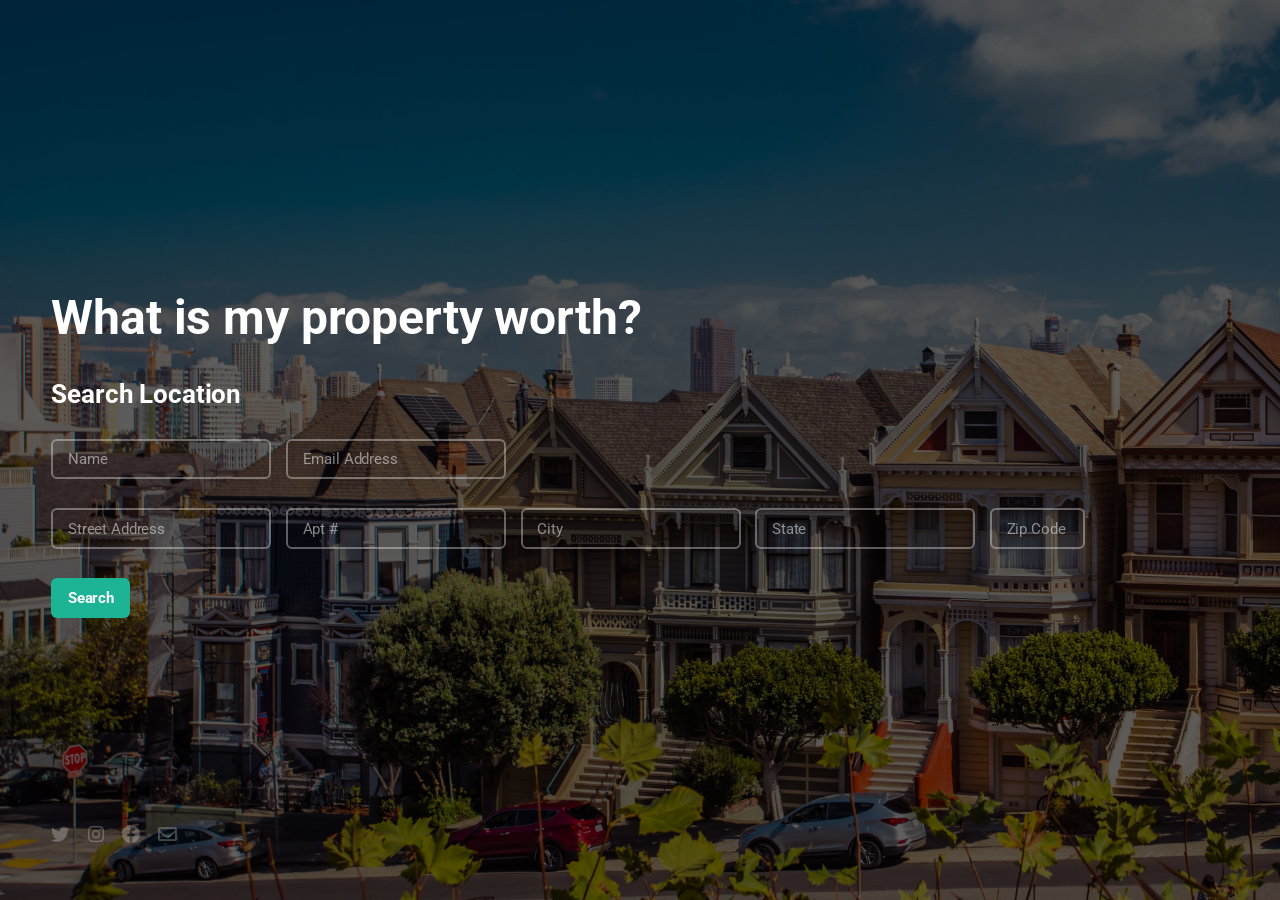
==== commit b4e4bb98: "Update index.html t" ====
--- a/index.html
+++ b/index.html
@@ -18,13 +18,19 @@
 				<h1>What is my property worth?</h1>
 				<h2>Search Location</h1>
 			</header>
-
+			<form id="signup-form" method="post" action="#">
+				<input type="email" name="name" id="email" placeholder="Name" />
+				<input type="email" name="email" id="email" placeholder="Email Address" />
+			</form>
 		<!-- Signup Form -->
 			<form id="signup-form" method="post" action="#">
 				<input type="email" name="street" id="email" placeholder="Street Address" />
+				<input type="email" name="unit" id="email" placeholder="Apt #" />
 				<input type="email" name="city" id="email" placeholder="City" />
 				<input type="email" name="state" id="email" placeholder="State" />
-				<input type="email" name="zip" id="email" placeholder="Zip Code" />
+				<input type="email" style="width: 6.5em;" name="zip" id="email" placeholder="Zip Code" />
+			</form>
+			<form id="signup-form" method="post" action="#">
 
 				<input type="submit" value="Search" />
 			</form>
@@ -46,4 +52,4 @@
 			<script src="assets/js/main.js"></script>
 
 	</body>
-</html>+</html>
